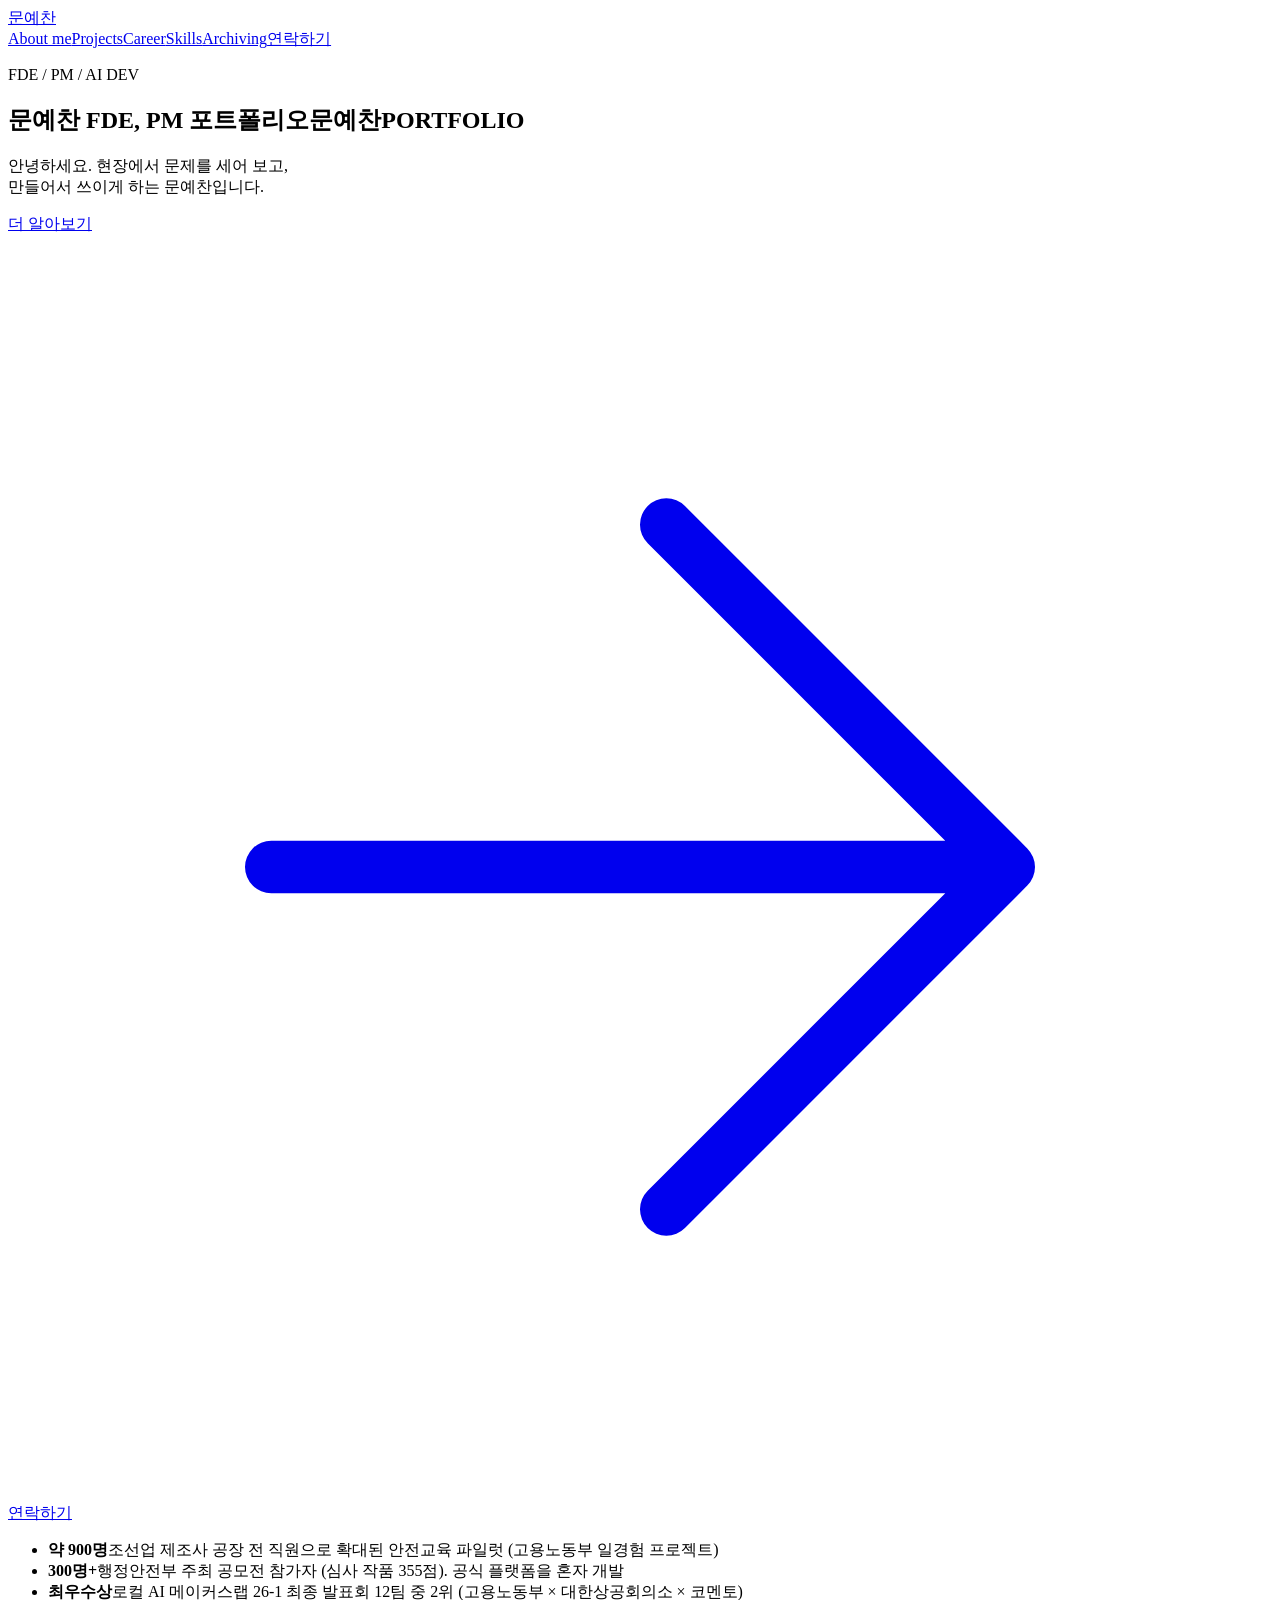
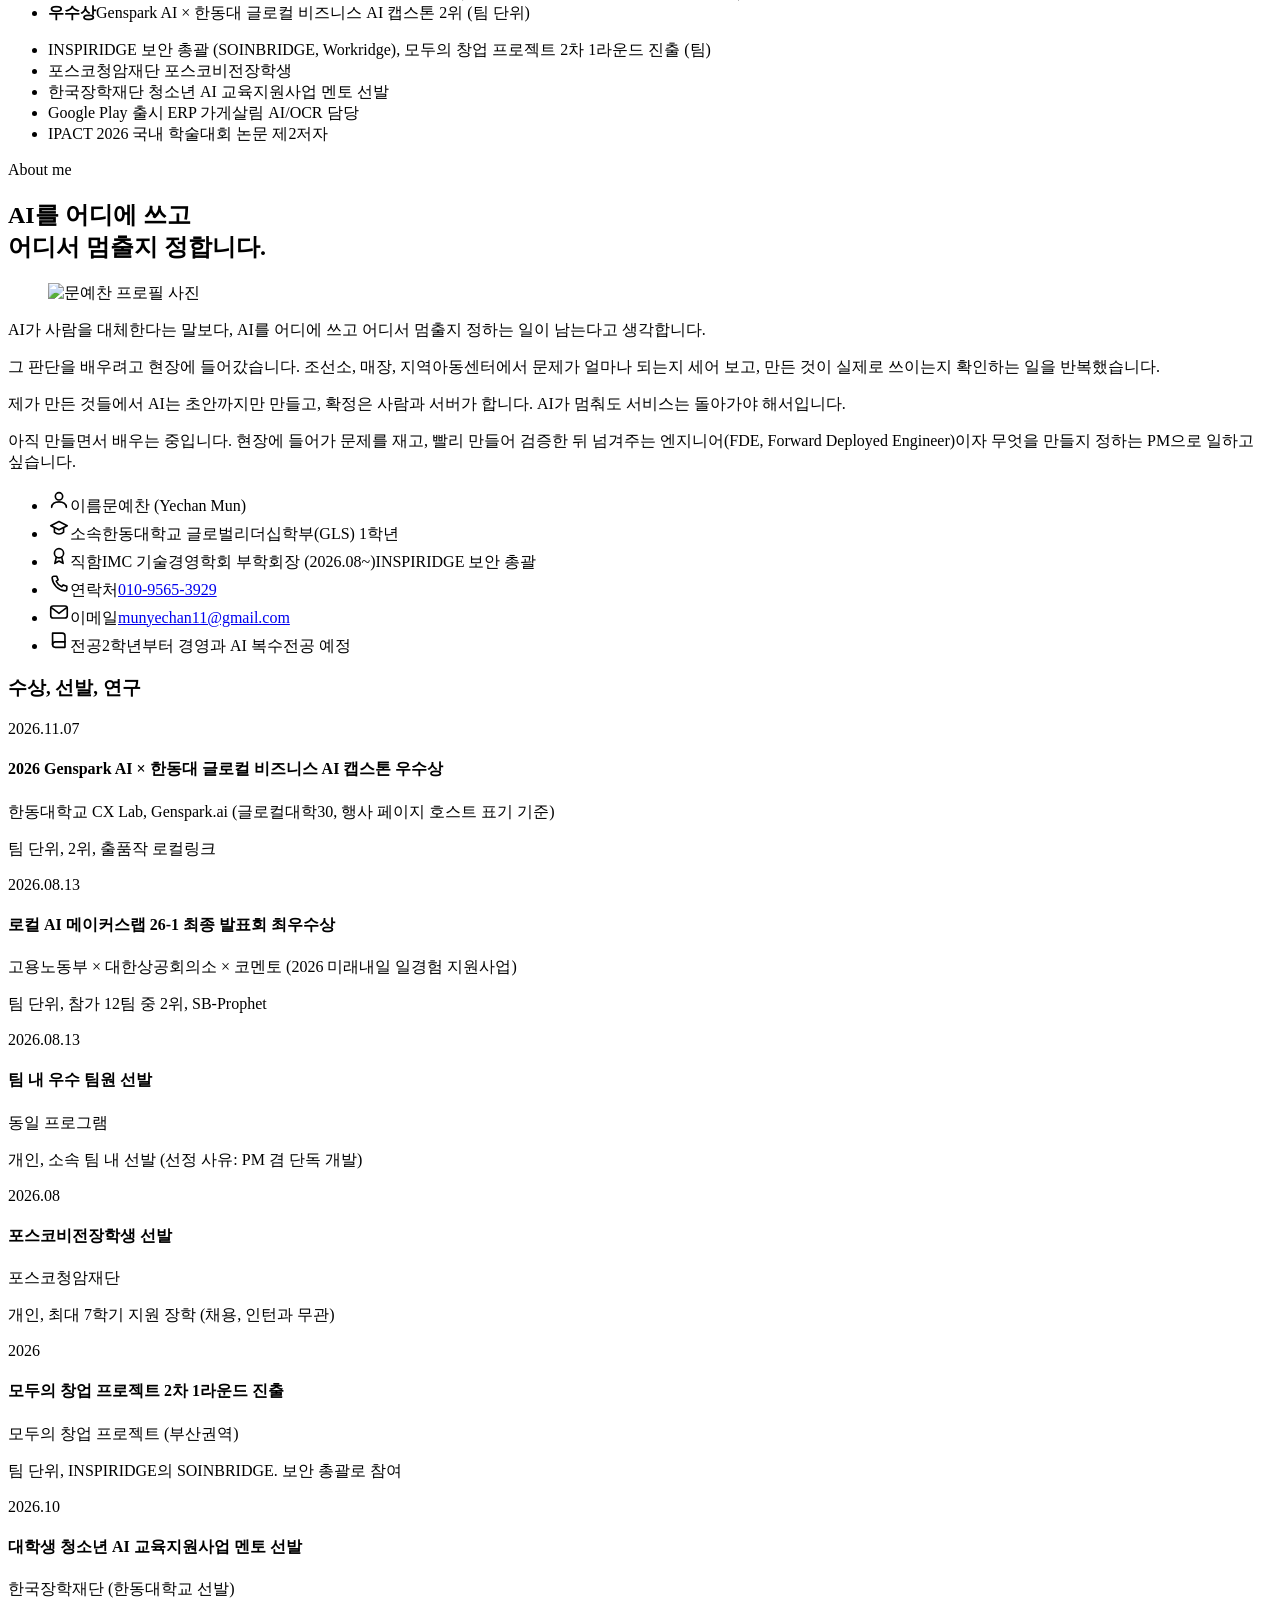
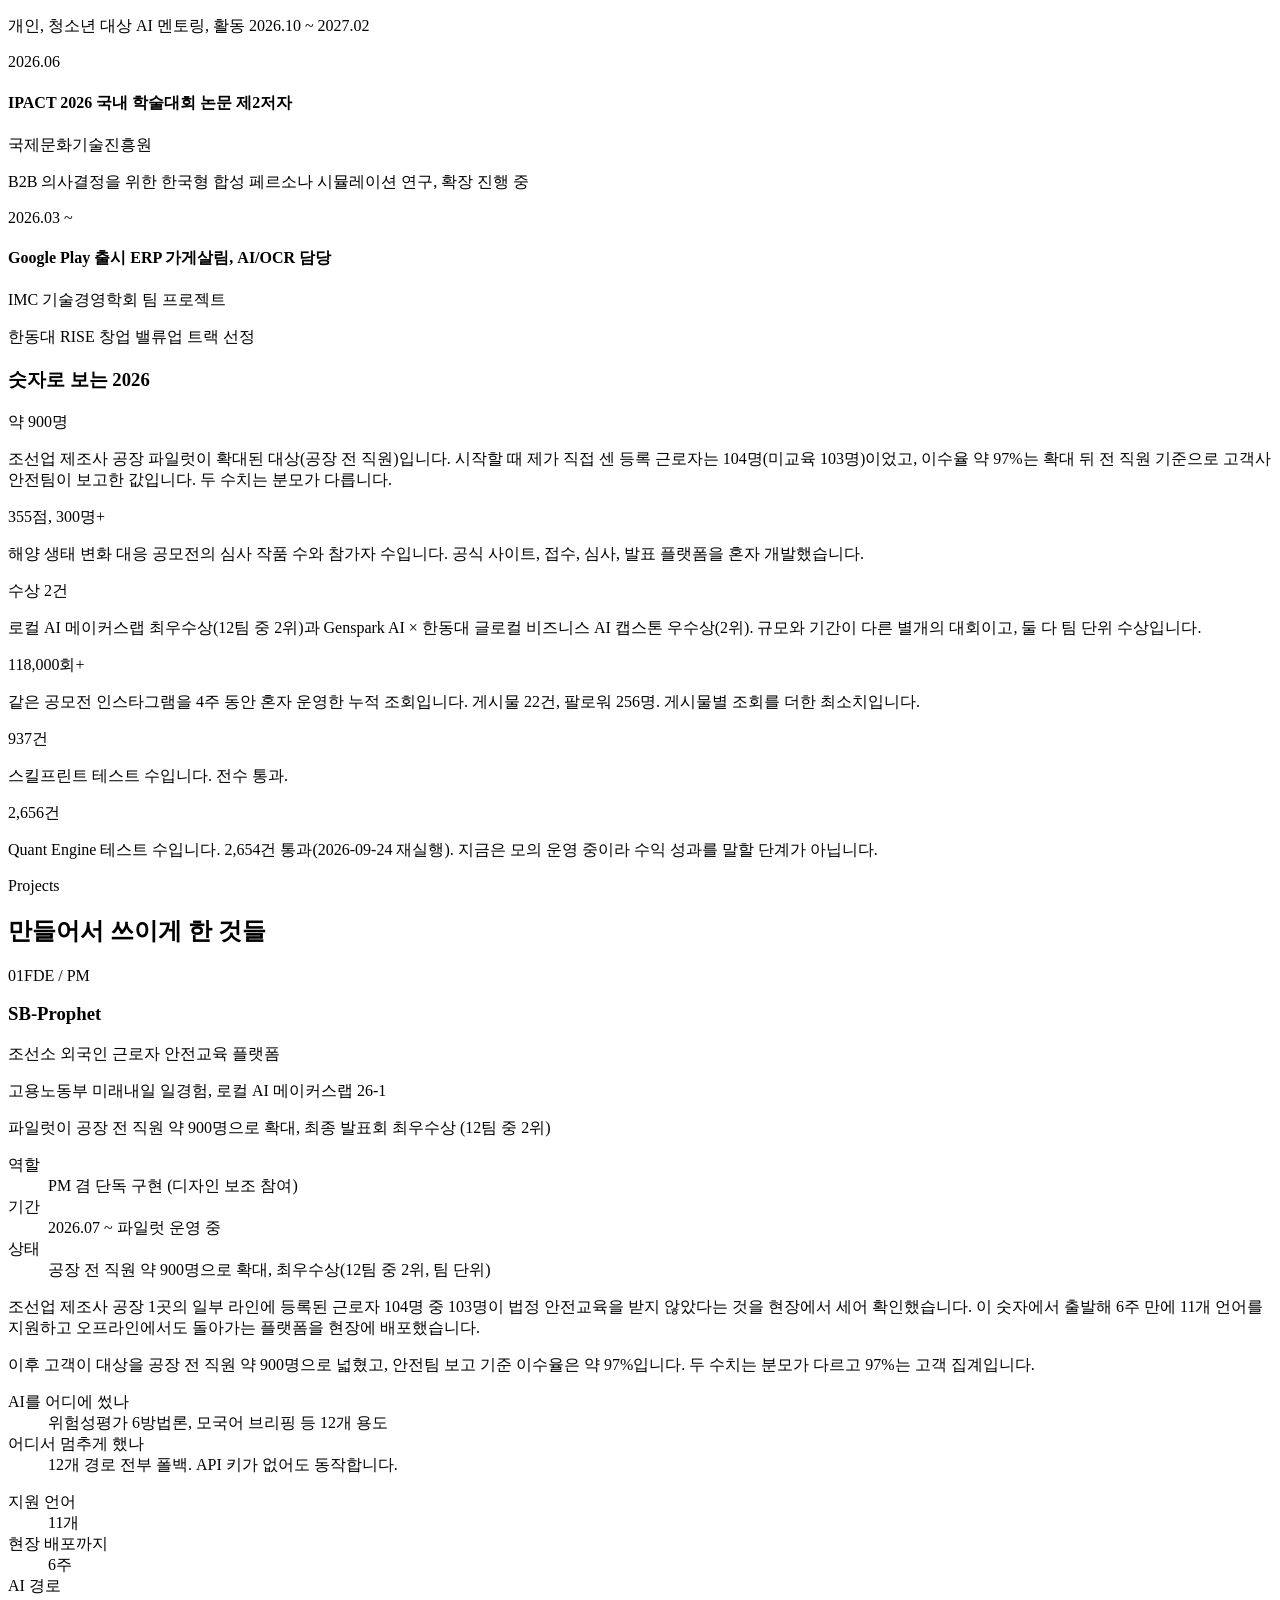
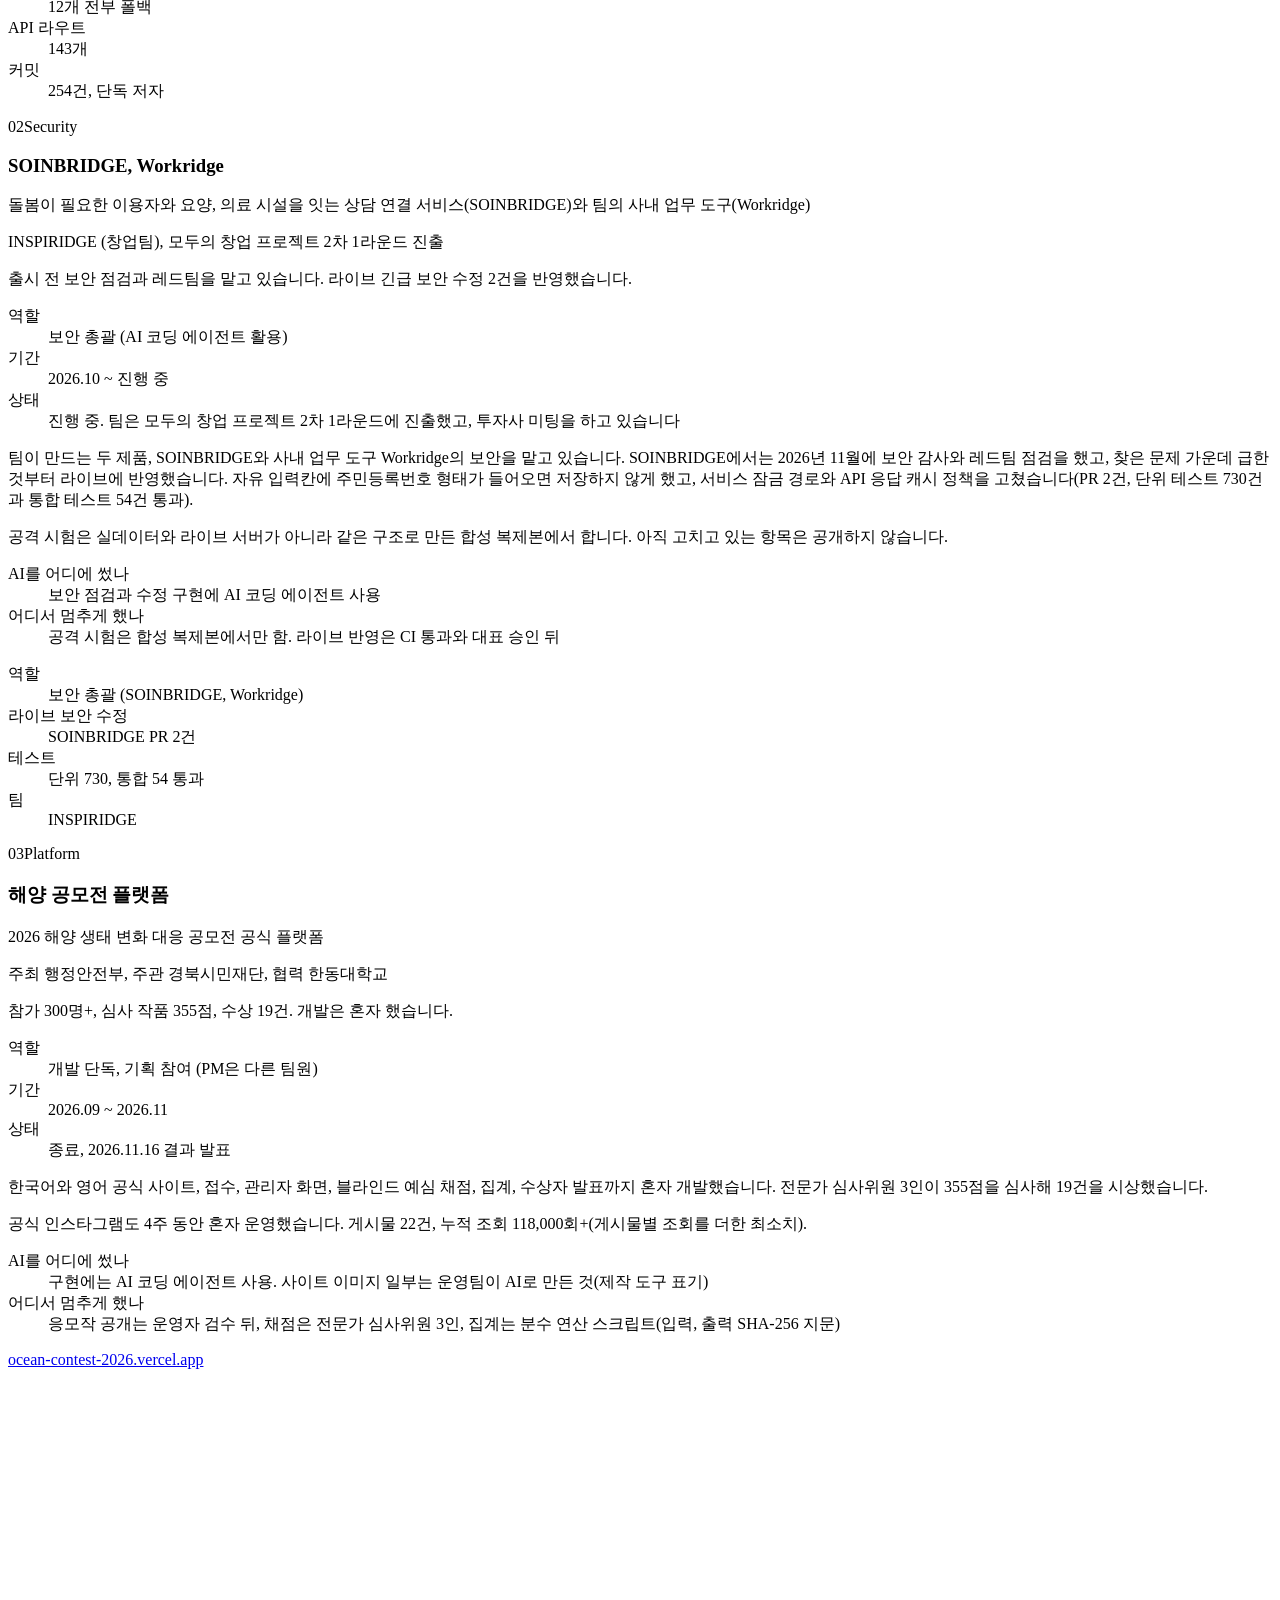
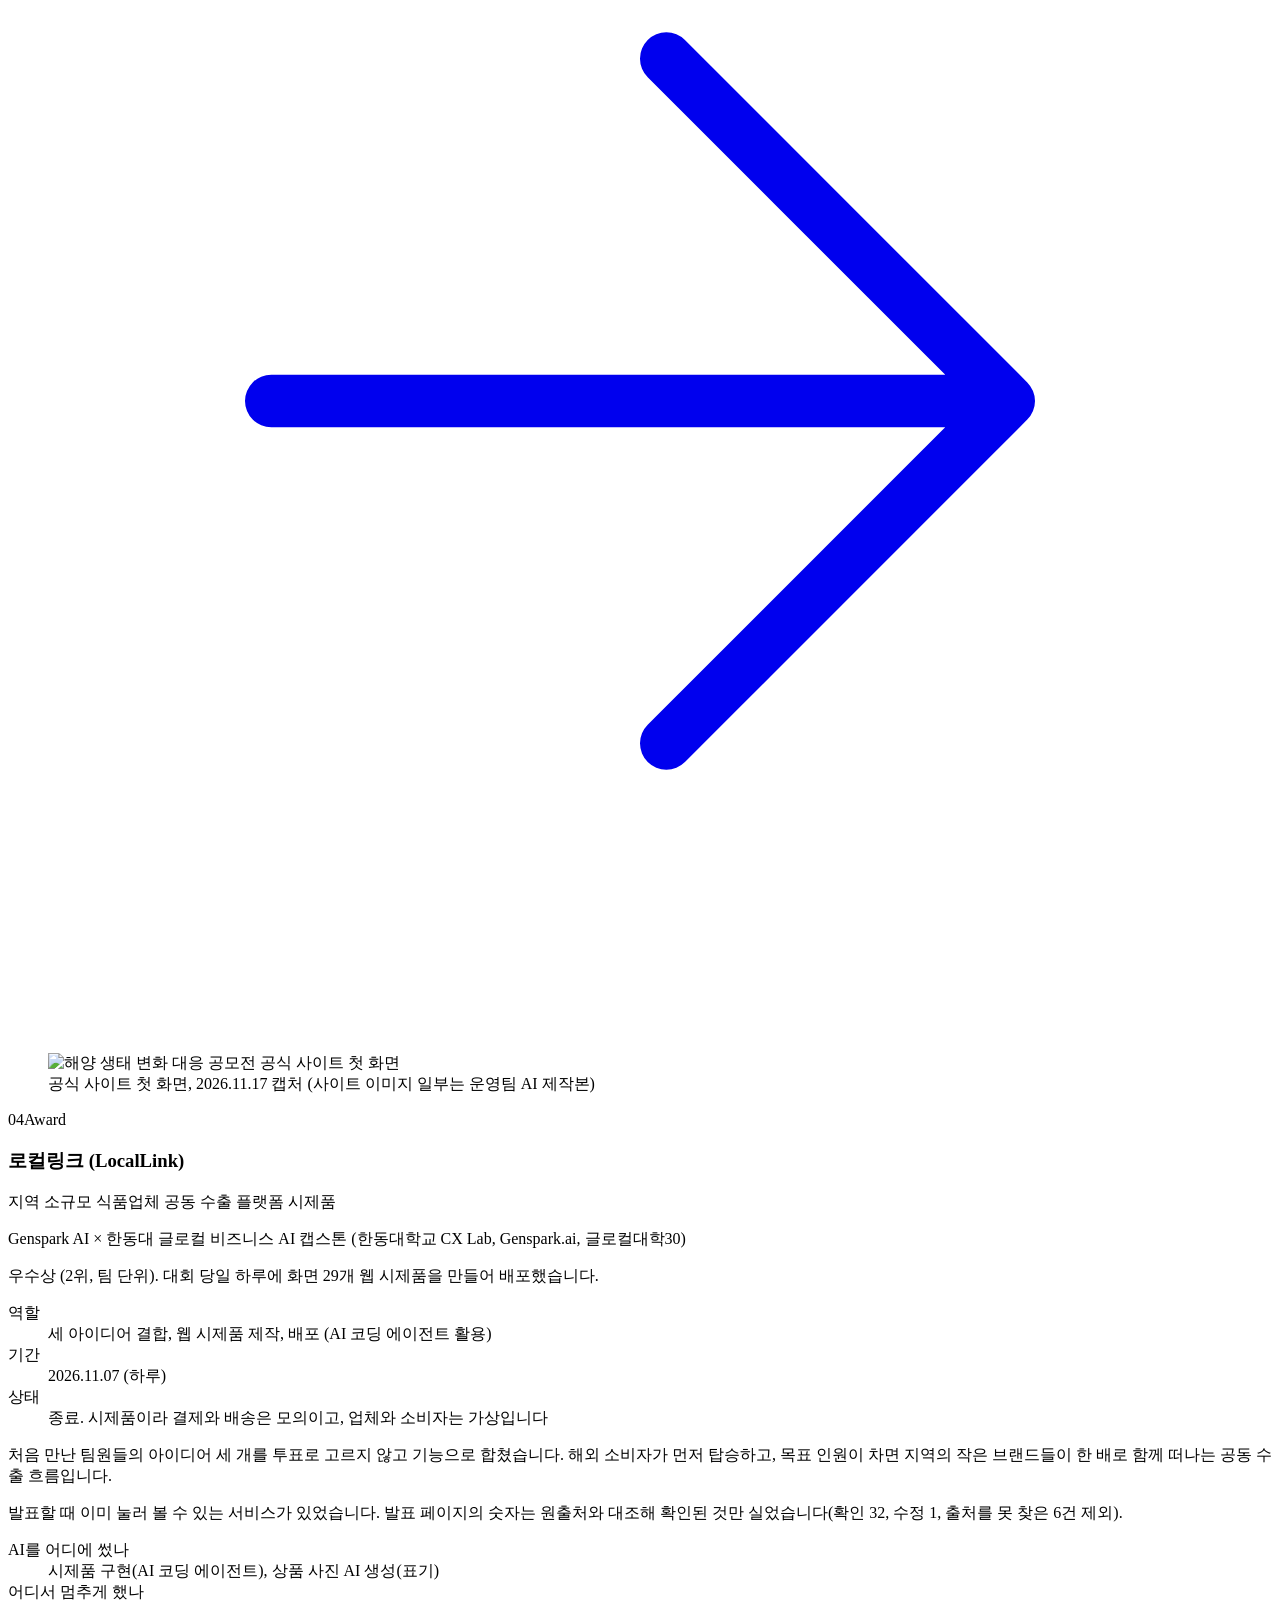
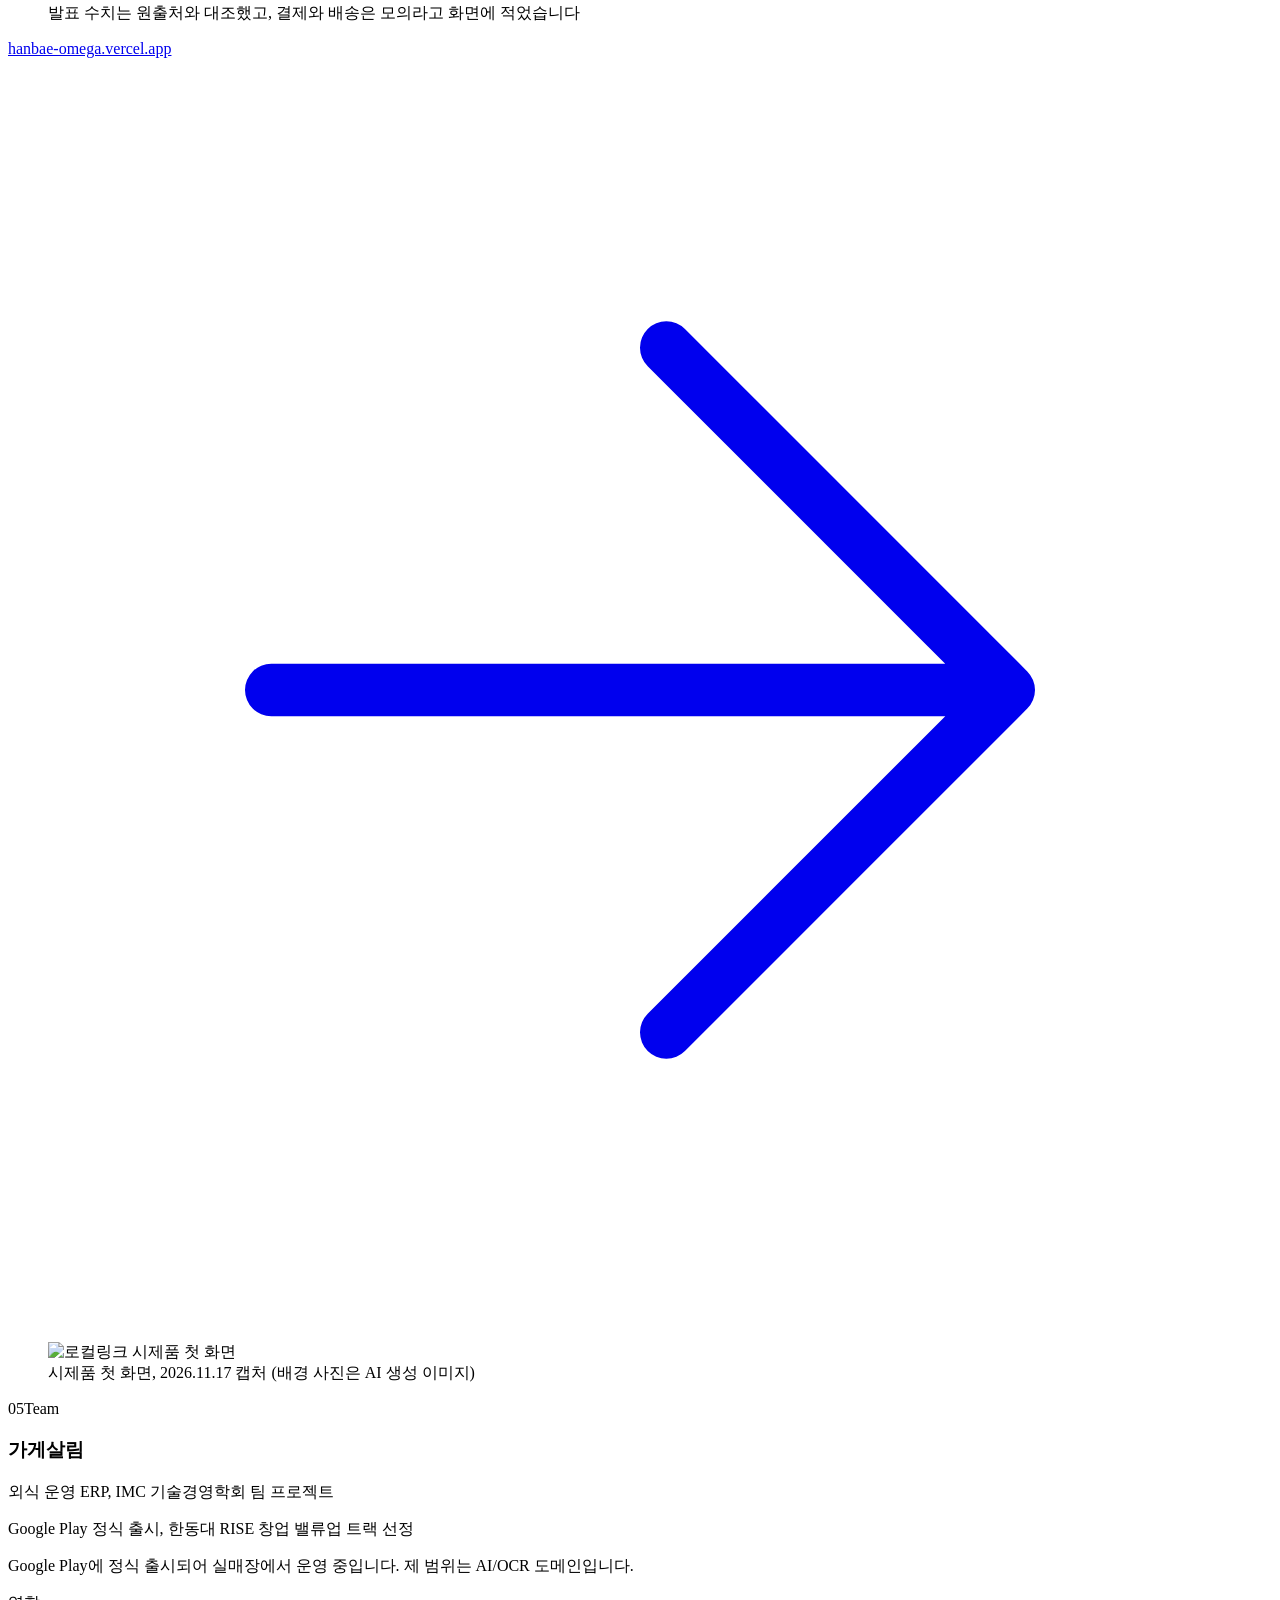
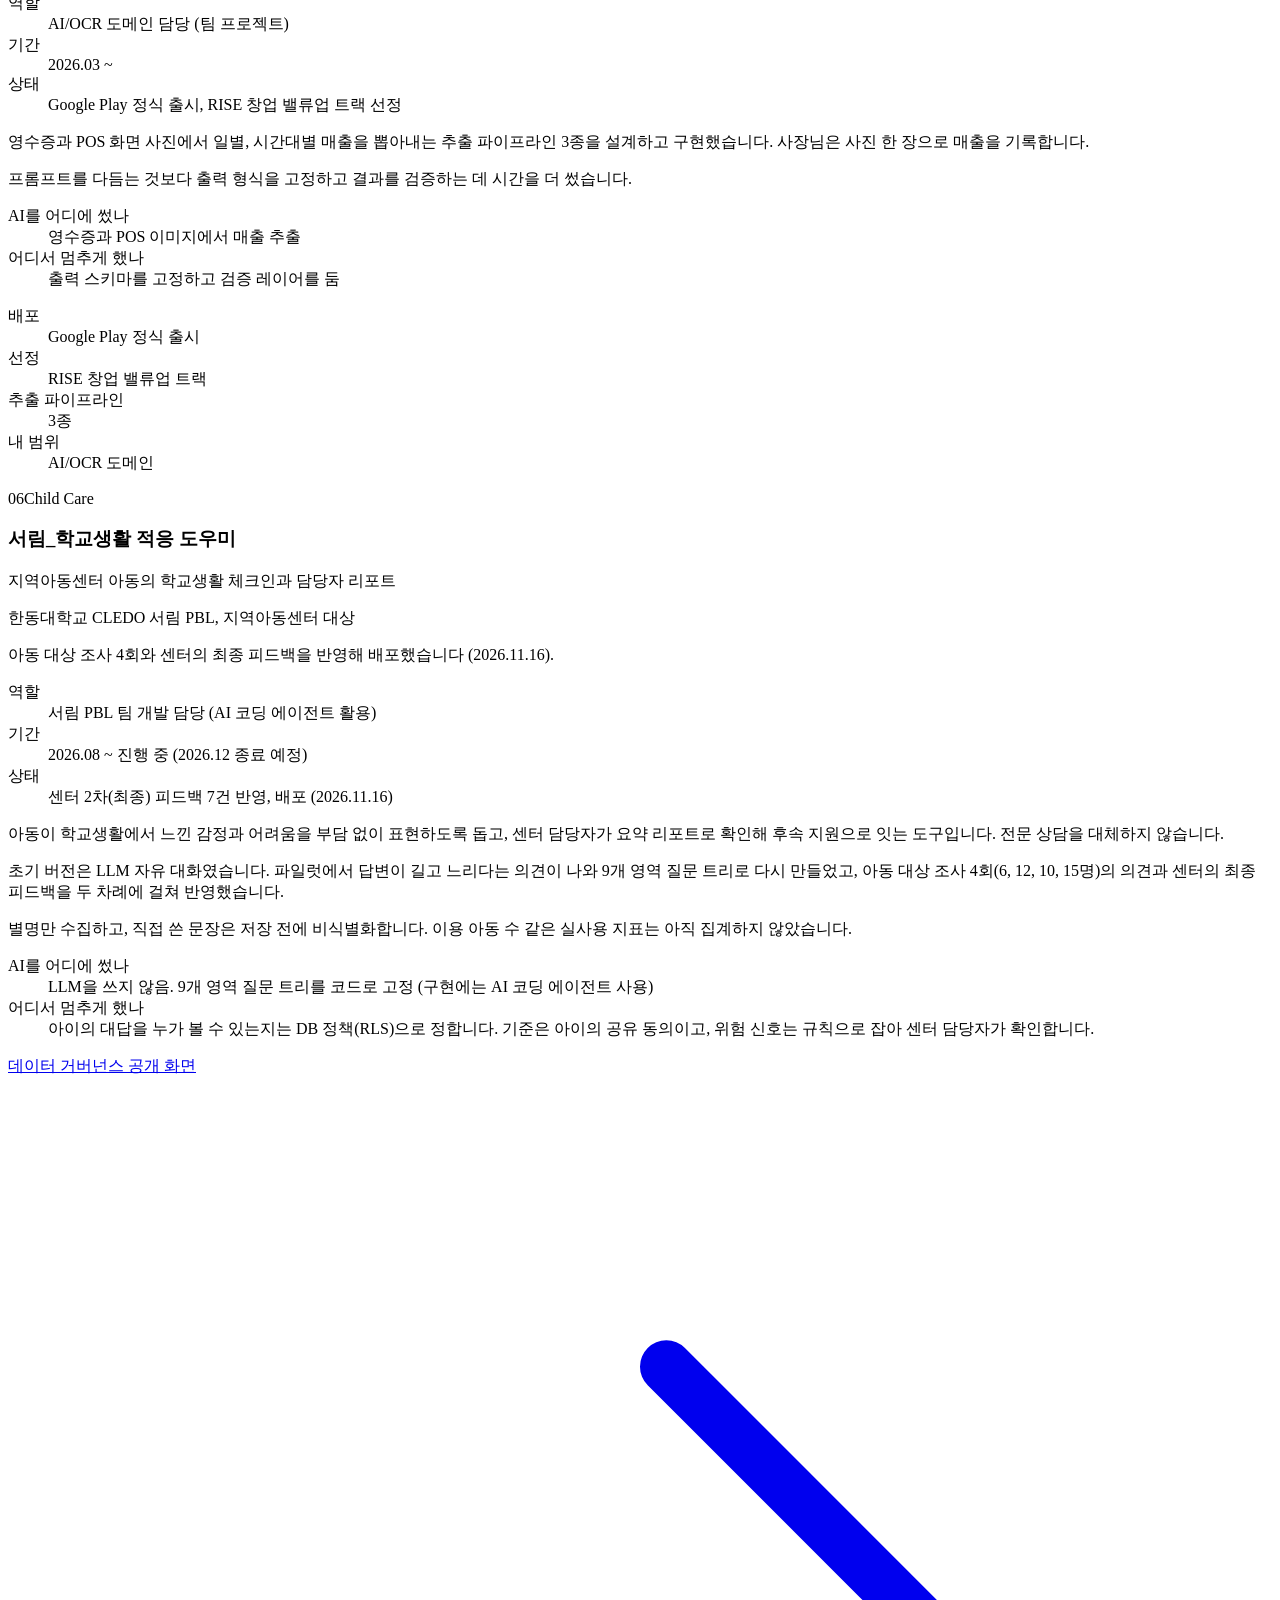
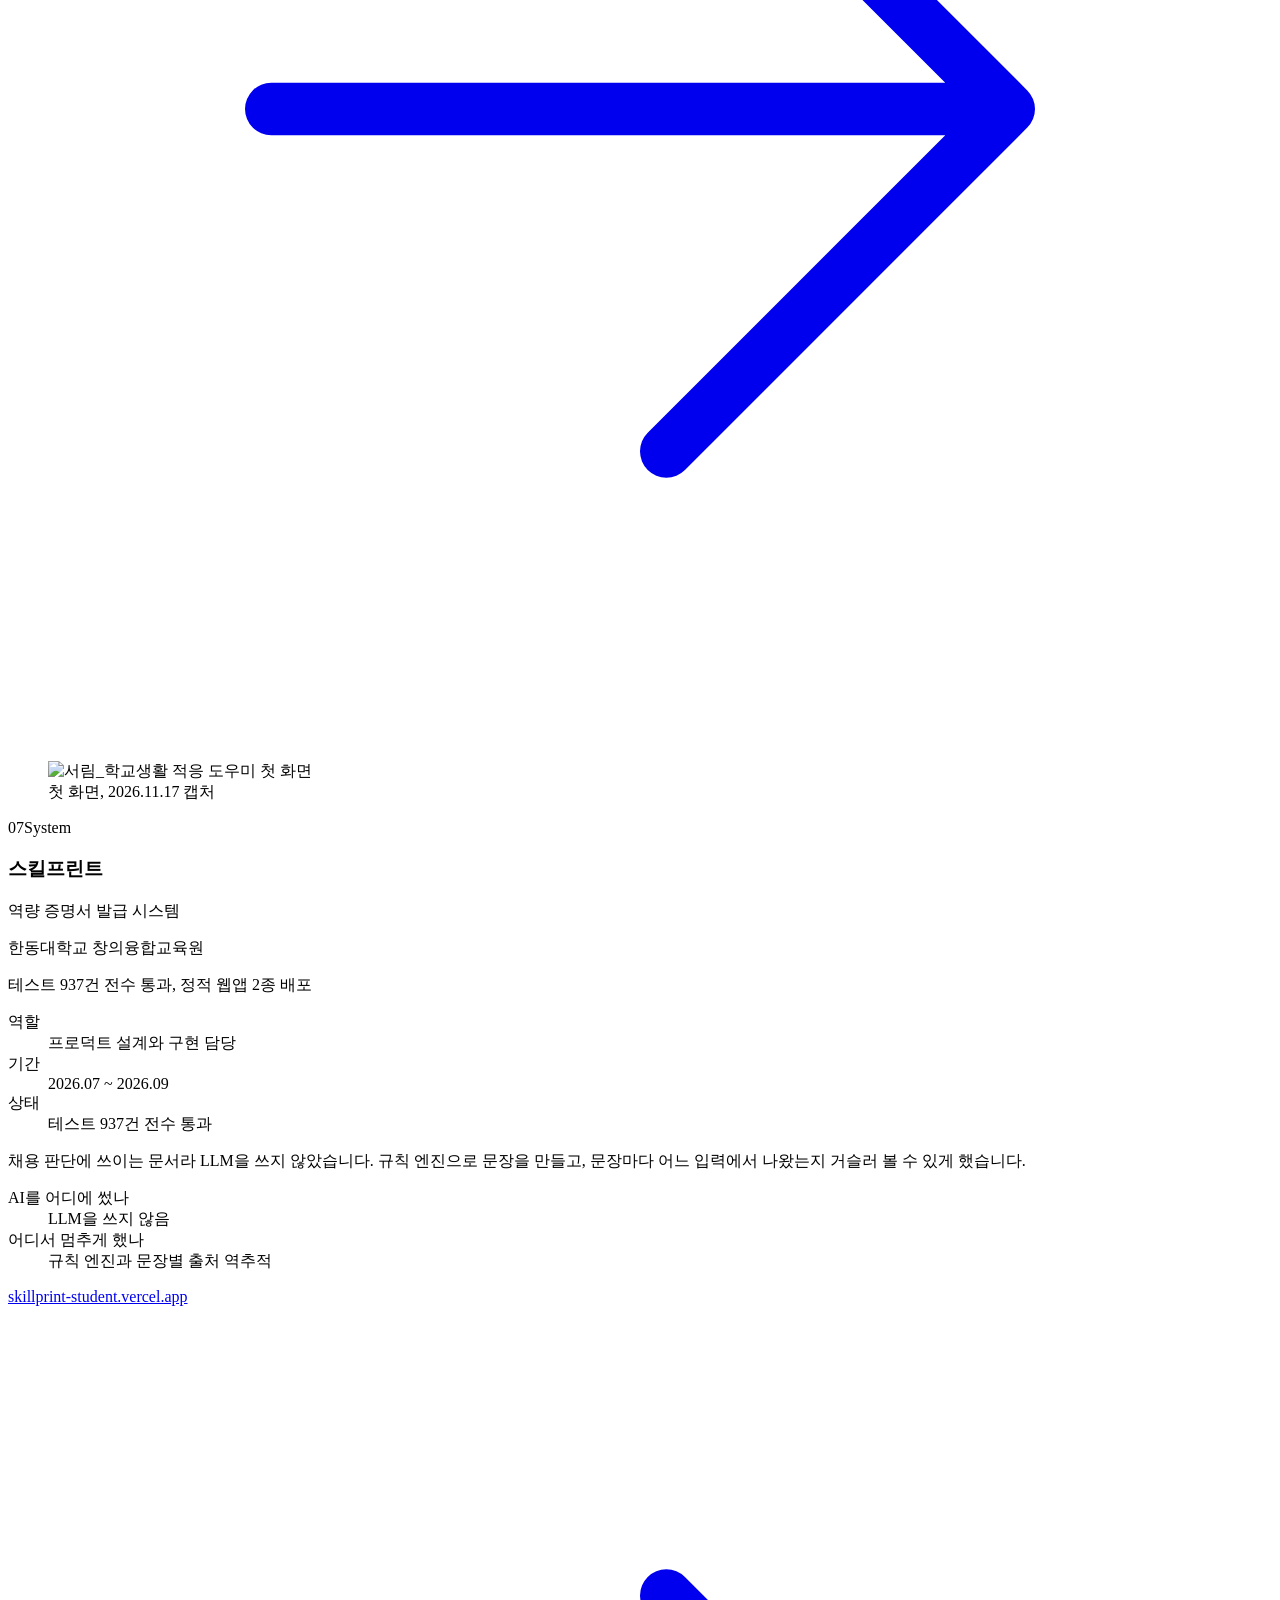
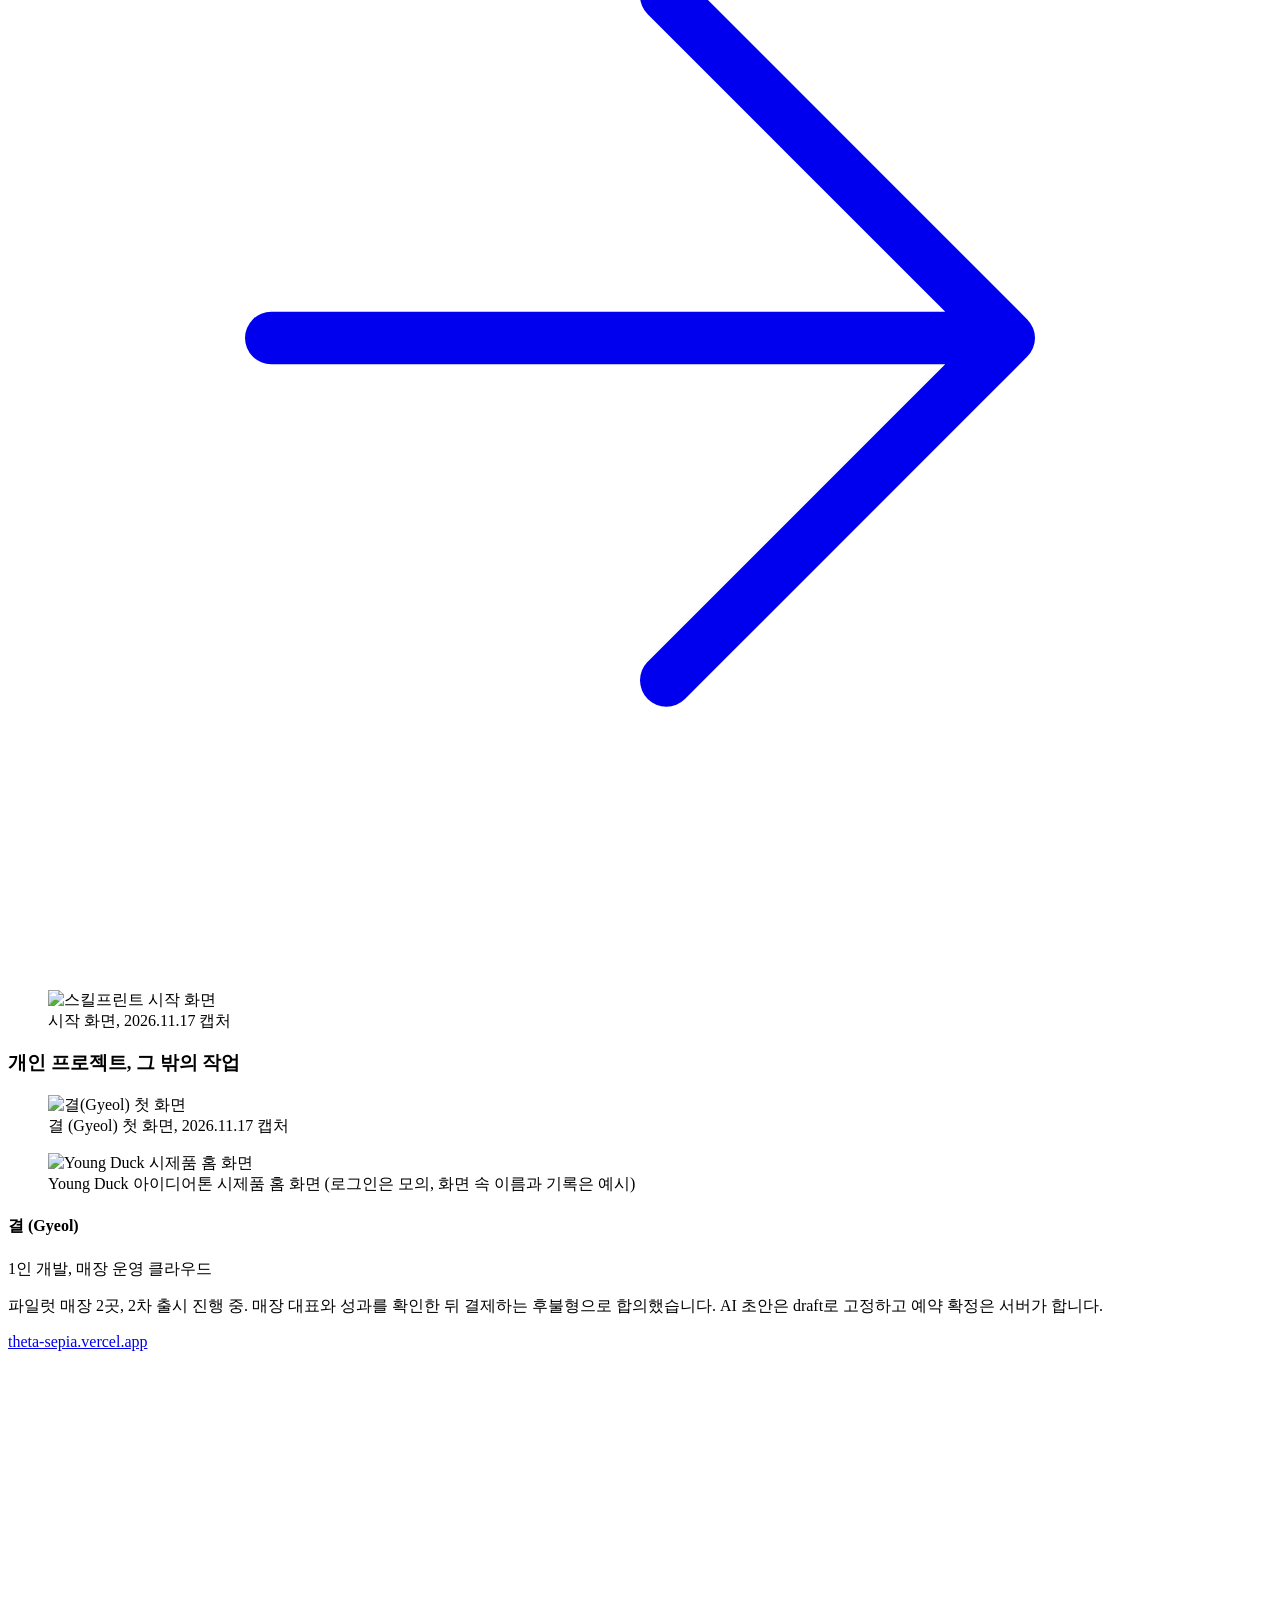
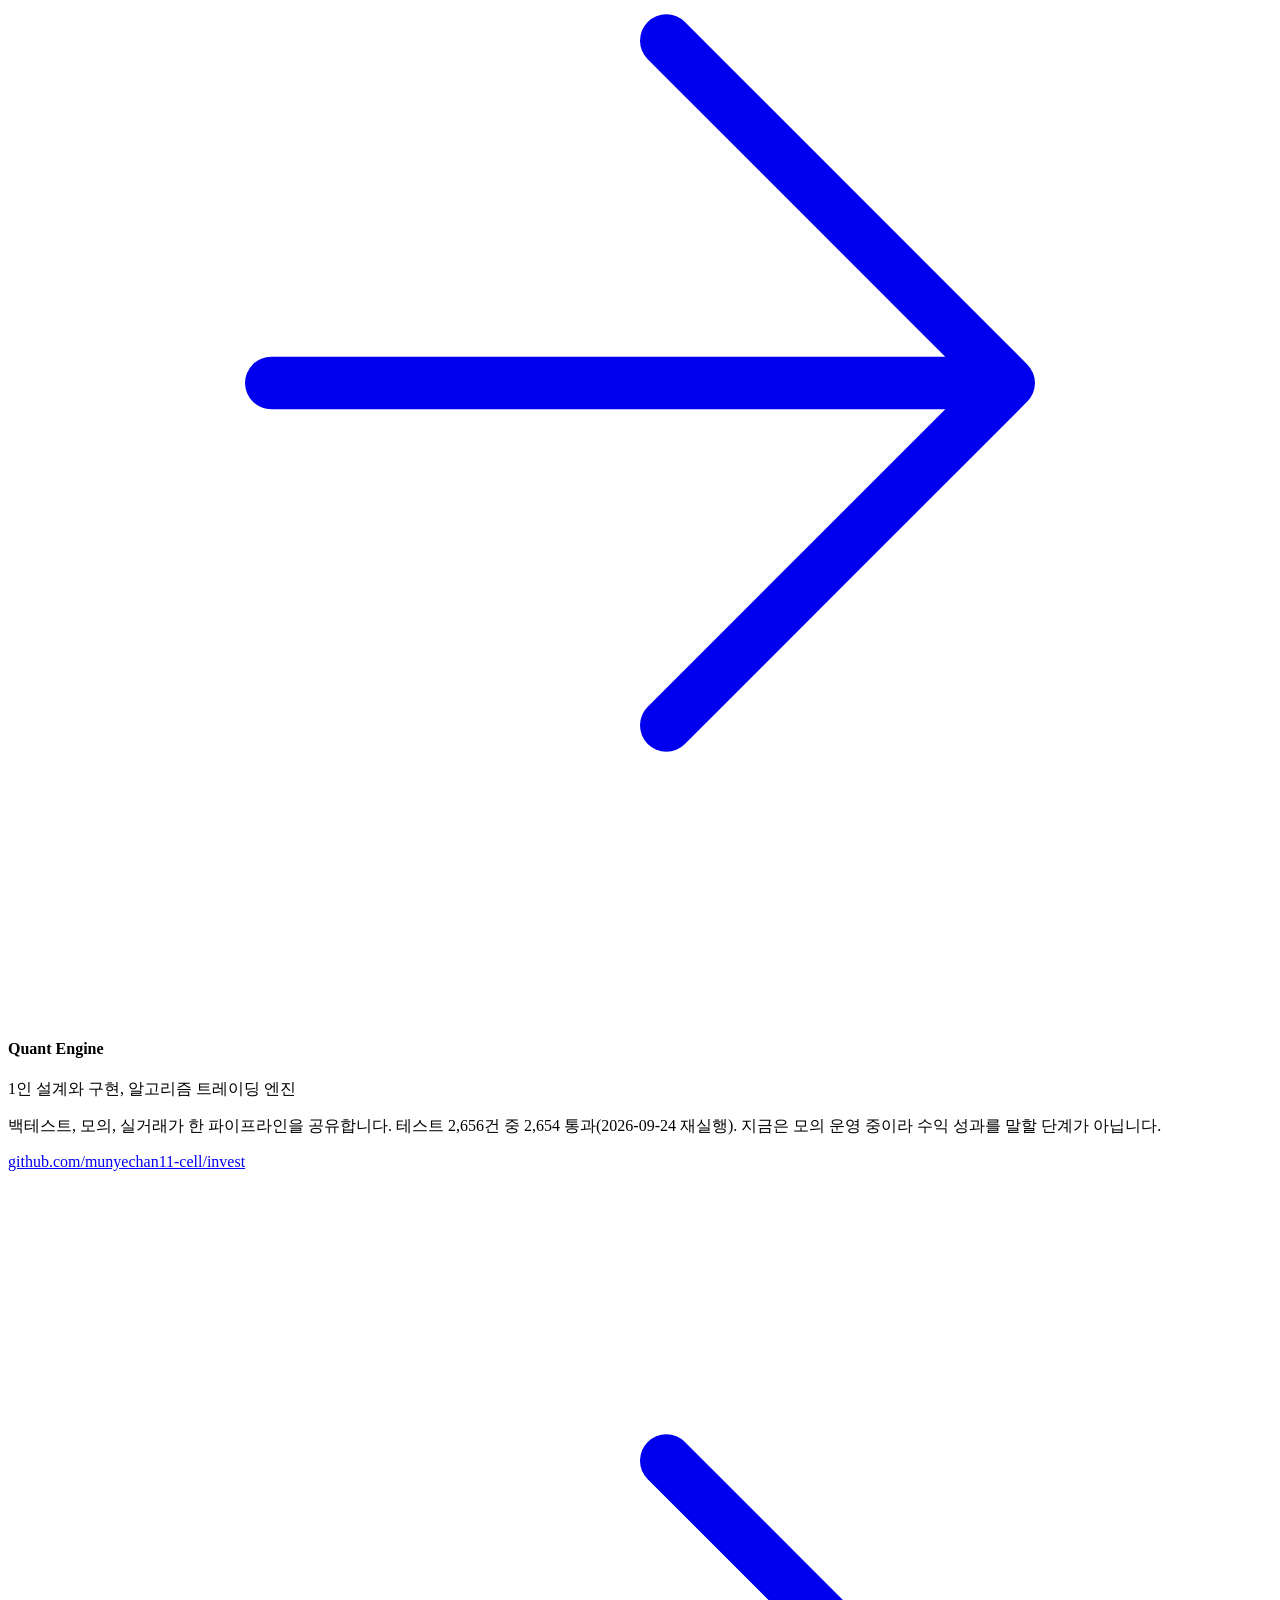
==== public/index.html @ 37500f7c "Write the product name as SOINBRIDGE Co-Authored-By: Claude Fable 5.2 <noreply@anthropic.com> Claude" ====
<!DOCTYPE html><html lang="ko"><head><meta charSet="utf-8"/><meta name="viewport" content="width=device-width, initial-scale=1"/><meta name="google-site-verification" content="-kIOkEBai_lP7wn69TlV2QG2POV3KyDw8yz4k_CGAis"/><link rel="stylesheet" href="/fonts/pretendard/pretendard.css" data-precedence="default"/><link rel="stylesheet" href="/assets/styles-DarHG2H0.css" data-precedence="default"/><title>문예찬 (Yechan Mun) | FDE, PM, 한동대학교</title><meta name="description" content="문예찬의 포트폴리오. 현장에서 문제를 세어 보고, 만들어서 쓰이게 하는 FDE, PM 지망생입니다. 조선업 제조사 공장 안전교육 플랫폼 파일럿 운영, 해양 생태 변화 대응 공모전 공식 플랫폼 단독 개발, INSPIRIDGE 보안 총괄."/><meta name="author" content="문예찬 (Yechan Mun)"/><meta name="robots" content="index, follow"/><meta name="theme-color" content="#ffffff"/><meta property="og:title" content="문예찬 (Yechan Mun) | FDE, PM, 한동대학교"/><meta property="og:description" content="문예찬의 포트폴리오. 현장에서 문제를 세어 보고, 만들어서 쓰이게 하는 FDE, PM 지망생입니다. 조선업 제조사 공장 안전교육 플랫폼 파일럿 운영, 해양 생태 변화 대응 공모전 공식 플랫폼 단독 개발, INSPIRIDGE 보안 총괄."/><meta property="og:type" content="profile"/><meta property="og:url" content="https://munyechan.vercel.app/"/><meta property="og:locale" content="ko_KR"/><meta property="og:site_name" content="문예찬"/><meta name="twitter:card" content="summary_large_image"/><meta property="og:image" content="https://munyechan.vercel.app/og.png"/><meta name="twitter:image" content="https://munyechan.vercel.app/og.png"/><link rel="canonical" href="https://munyechan.vercel.app/"/><link rel="icon" href="/favicon.svg" type="image/svg+xml"/><script>document.documentElement.classList.add('js');setTimeout(function(){if(!window.__rv){document.documentElement.classList.add('rv-all')}},5000);</script></head><body><!--$--><script type="application/ld+json">{"@context":"https://schema.org","@type":"ProfilePage","dateModified":"2026-11-17","mainEntity":{"@type":"Person","name":"문예찬","alternateName":["Yechan Mun","Mun Yechan"],"description":"한동대학교 글로벌리더십학부 1학년. 현장에 들어가 문제를 실측하고, 빠르게 만들어 검증하고 이관하는 FDE, PM 지망생.","url":"https://munyechan.vercel.app/","image":"https://munyechan.vercel.app/profile.jpg","affiliation":{"@type":"CollegeOrUniversity","name":"한동대학교","alternateName":"Handong Global University"},"knowsAbout":["Forward Deployed Engineering","Product Management","LLM Applications"],"sameAs":["https://www.linkedin.com/in/munyechan11","https://github.com/munyechan11-cell","https://artistic-barber-402.notion.site/PM-3ae2321cbf878145bd04ca842679e8dc"]}}</script><header class="nav"><div class="wrap nav-in"><a href="#top" class="nav-logo">문예찬</a><nav class="nav-menu" aria-label="구역 바로가기"><a href="#about">About me</a><a href="#projects">Projects</a><a href="#career">Career</a><a href="#skills">Skills</a><a href="#archiving">Archiving</a><a href="#contact" class="nav-cta">연락하기</a></nav></div></header><main><section id="top" class="hero"><div class="wrap hero-in"><p class="hero-kicker ent" style="--d:0ms">FDE / PM / AI DEV</p><h1 class="hero-title ent" style="--d:90ms"><span class="sr">문예찬 FDE, PM 포트폴리오</span><span class="hero-tilt" aria-hidden="true"><span class="hero-name">문예찬</span><span class="hero-word">PORTFOLIO</span></span></h1><div class="hero-foot"><p class="hero-sub ent" style="--d:200ms">안녕하세요. 현장에서 문제를 세어 보고,<br/>만들어서 쓰이게 하는 문예찬입니다.</p><div class="hero-cta ent" style="--d:280ms"><a class="btn btn-white" href="#about">더 알아보기 <svg class="arw" viewBox="0 0 24 24" fill="none" stroke="currentColor" stroke-linecap="round" stroke-linejoin="round" aria-hidden="true" focusable="false"><path d="M5 12h14M12.5 5.5 19 12l-6.5 6.5"></path></svg></a><a class="btn btn-line" href="#contact">연락하기</a></div></div><ul class="hero-stats"><li class="stat ent" style="--d:380ms"><b>약 900명</b><span>조선업 제조사 공장 전 직원으로 확대된 안전교육 파일럿 (고용노동부 일경험 프로젝트)</span></li><li class="stat ent" style="--d:460ms"><b>300명+</b><span>행정안전부 주최 공모전 참가자 (심사 작품 355점). 공식 플랫폼을 혼자 개발</span></li><li class="stat ent" style="--d:540ms"><b>최우수상</b><span>로컬 AI 메이커스랩 26-1 최종 발표회 12팀 중 2위 (고용노동부 × 대한상공회의소 × 코멘토)</span></li><li class="stat ent" style="--d:620ms"><b>우수상</b><span>Genspark AI × 한동대 글로컬 비즈니스 AI 캡스톤 2위 (팀 단위)</span></li></ul><ul class="hero-chips"><li class="ent" style="--d:700ms">INSPIRIDGE 보안 총괄 (SOINBRIDGE, Workridge), 모두의 창업 프로젝트 2차 1라운드 진출 (팀)</li><li class="ent" style="--d:770ms">포스코청암재단 포스코비전장학생</li><li class="ent" style="--d:840ms">한국장학재단 청소년 AI 교육지원사업 멘토 선발</li><li class="ent" style="--d:910ms">Google Play 출시 ERP 가게살림 AI/OCR 담당</li><li class="ent" style="--d:980ms">IPACT 2026 국내 학술대회 논문 제2저자</li></ul></div></section><section id="about" class="sec" aria-label="About me"><div class="wrap"><div class="sec-head"><p class="sec-label rv">About me</p><h2 class="sec-title rv" style="--d:60ms">AI를 어디에 쓰고<br/>어디서 멈출지 정합니다.</h2></div><div class="about-grid"><figure class="about-photo rv"><img src="/profile.jpg" width="680" height="850" alt="문예찬 프로필 사진" loading="lazy" decoding="async"/></figure><div class="about-text"><p class="lead rv">AI가 사람을 대체한다는 말보다, AI를 어디에 쓰고 어디서 멈출지 정하는 일이 남는다고 생각합니다.</p><p class="rv" style="--d:60ms">그 판단을 배우려고 현장에 들어갔습니다. 조선소, 매장, 지역아동센터에서 문제가 얼마나 되는지 세어 보고, 만든 것이 실제로 쓰이는지 확인하는 일을 반복했습니다.</p><p class="rv" style="--d:110ms">제가 만든 것들에서 AI는 초안까지만 만들고, 확정은 사람과 서버가 합니다. AI가 멈춰도 서비스는 돌아가야 해서입니다.</p><p class="rv" style="--d:160ms">아직 만들면서 배우는 중입니다. 현장에 들어가 문제를 재고, 빨리 만들어 검증한 뒤 넘겨주는 엔지니어(FDE, Forward Deployed Engineer)이자 무엇을 만들지 정하는 PM으로 일하고 싶습니다.</p></div></div><ul class="info"><li class="info-card rv" style="--d:0ms"><span class="info-ic"><svg viewBox="0 0 24 24" width="22" height="22" fill="none" stroke="currentColor" stroke-width="1.8" stroke-linecap="round" stroke-linejoin="round" aria-hidden="true"><circle cx="12" cy="8" r="4"></circle><path d="M4 20c0-3.9 3.6-6 8-6s8 2.1 8 6"></path></svg></span><span class="info-k">이름</span><span class="info-v">문예찬 (Yechan Mun)</span></li><li class="info-card rv" style="--d:60ms"><span class="info-ic"><svg viewBox="0 0 24 24" width="22" height="22" fill="none" stroke="currentColor" stroke-width="1.8" stroke-linecap="round" stroke-linejoin="round" aria-hidden="true"><path d="M3 9.5 12 5l9 4.5-9 4.5-9-4.5Z"></path><path d="M7 12v4.5c1.4 1.3 3.1 2 5 2s3.6-.7 5-2V12"></path></svg></span><span class="info-k">소속</span><span class="info-v">한동대학교 글로벌리더십학부(GLS) 1학년</span></li><li class="info-card multi rv" style="--d:120ms"><span class="info-ic"><svg viewBox="0 0 24 24" width="22" height="22" fill="none" stroke="currentColor" stroke-width="1.8" stroke-linecap="round" stroke-linejoin="round" aria-hidden="true"><circle cx="12" cy="9" r="5"></circle><path d="m9 13.5-1.5 6.5L12 17.5l4.5 2.5L15 13.5"></path></svg></span><span class="info-k">직함</span><span class="info-v info-list"><span>IMC 기술경영학회 부학회장 (2026.08~)</span><span>INSPIRIDGE 보안 총괄</span></span></li><li class="info-card rv" style="--d:180ms"><span class="info-ic"><svg viewBox="0 0 24 24" width="22" height="22" fill="none" stroke="currentColor" stroke-width="1.8" stroke-linecap="round" stroke-linejoin="round" aria-hidden="true"><path d="M6.5 3.5h3l1.5 4-2 1.5a11 11 0 0 0 6 6l1.5-2 4 1.5v3a2 2 0 0 1-2 2A15.5 15.5 0 0 1 4.5 5.5a2 2 0 0 1 2-2Z"></path></svg></span><span class="info-k">연락처</span><a class="info-v" href="tel:+821095653929">010-9565-3929</a></li><li class="info-card rv" style="--d:240ms"><span class="info-ic"><svg viewBox="0 0 24 24" width="22" height="22" fill="none" stroke="currentColor" stroke-width="1.8" stroke-linecap="round" stroke-linejoin="round" aria-hidden="true"><rect x="3" y="5.5" width="18" height="13" rx="2.5"></rect><path d="m4 7.5 8 6 8-6"></path></svg></span><span class="info-k">이메일</span><a class="info-v" href="mailto:munyechan11@gmail.com">munyechan11@gmail.com</a></li><li class="info-card rv" style="--d:300ms"><span class="info-ic"><svg viewBox="0 0 24 24" width="22" height="22" fill="none" stroke="currentColor" stroke-width="1.8" stroke-linecap="round" stroke-linejoin="round" aria-hidden="true"><path d="M5 4.5h10.5a3 3 0 0 1 3 3V20H8a3 3 0 0 1-3-3V4.5Z"></path><path d="M5 17a3 3 0 0 1 3-3h10.5"></path></svg></span><span class="info-k">전공</span><span class="info-v">2학년부터 경영과 AI 복수전공 예정</span></li></ul><h3 class="sub-h rv">수상, 선발, 연구</h3><div class="grid g2"><div class="card rv" style="--d:0ms"><p class="card-date">2026.11.07</p><h4>2026 Genspark AI × 한동대 글로컬 비즈니스 AI 캡스톤 우수상</h4><p class="card-role">한동대학교 CX Lab, Genspark.ai (글로컬대학30, 행사 페이지 호스트 표기 기준)</p><p>팀 단위, 2위, 출품작 로컬링크</p></div><div class="card rv" style="--d:80ms"><p class="card-date">2026.08.13</p><h4>로컬 AI 메이커스랩 26-1 최종 발표회 최우수상</h4><p class="card-role">고용노동부 × 대한상공회의소 × 코멘토 (2026 미래내일 일경험 지원사업)</p><p>팀 단위, 참가 12팀 중 2위, SB-Prophet</p></div><div class="card rv" style="--d:0ms"><p class="card-date">2026.08.13</p><h4>팀 내 우수 팀원 선발</h4><p class="card-role">동일 프로그램</p><p>개인, 소속 팀 내 선발 (선정 사유: PM 겸 단독 개발)</p></div><div class="card rv" style="--d:80ms"><p class="card-date">2026.08</p><h4>포스코비전장학생 선발</h4><p class="card-role">포스코청암재단</p><p>개인, 최대 7학기 지원 장학 (채용, 인턴과 무관)</p></div><div class="card rv" style="--d:0ms"><p class="card-date">2026</p><h4>모두의 창업 프로젝트 2차 1라운드 진출</h4><p class="card-role">모두의 창업 프로젝트 (부산권역)</p><p>팀 단위, INSPIRIDGE의 SOINBRIDGE. 보안 총괄로 참여</p></div><div class="card rv" style="--d:80ms"><p class="card-date">2026.10</p><h4>대학생 청소년 AI 교육지원사업 멘토 선발</h4><p class="card-role">한국장학재단 (한동대학교 선발)</p><p>개인, 청소년 대상 AI 멘토링, 활동 2026.10 ~ 2027.02</p></div><div class="card rv" style="--d:0ms"><p class="card-date">2026.06</p><h4>IPACT 2026 국내 학술대회 논문 제2저자</h4><p class="card-role">국제문화기술진흥원</p><p>B2B 의사결정을 위한 한국형 합성 페르소나 시뮬레이션 연구, 확장 진행 중</p></div><div class="card rv" style="--d:80ms"><p class="card-date">2026.03 ~</p><h4>Google Play 출시 ERP 가게살림, AI/OCR 담당</h4><p class="card-role">IMC 기술경영학회 팀 프로젝트</p><p>한동대 RISE 창업 밸류업 트랙 선정</p></div></div><h3 class="sub-h rv">숫자로 보는 2026</h3><div class="grid g3"><div class="card rv" style="--d:0ms"><p class="card-num">약 900명</p><p>조선업 제조사 공장 파일럿이 확대된 대상(공장 전 직원)입니다. 시작할 때 제가 직접 센 등록 근로자는 104명(미교육 103명)이었고, 이수율 약 97%는 확대 뒤 전 직원 기준으로 고객사 안전팀이 보고한 값입니다. 두 수치는 분모가 다릅니다.</p></div><div class="card rv" style="--d:80ms"><p class="card-num">355점, 300명+</p><p>해양 생태 변화 대응 공모전의 심사 작품 수와 참가자 수입니다. 공식 사이트, 접수, 심사, 발표 플랫폼을 혼자 개발했습니다.</p></div><div class="card rv" style="--d:160ms"><p class="card-num">수상 2건</p><p>로컬 AI 메이커스랩 최우수상(12팀 중 2위)과 Genspark AI × 한동대 글로컬 비즈니스 AI 캡스톤 우수상(2위). 규모와 기간이 다른 별개의 대회이고, 둘 다 팀 단위 수상입니다.</p></div><div class="card rv" style="--d:0ms"><p class="card-num">118,000회+</p><p>같은 공모전 인스타그램을 4주 동안 혼자 운영한 누적 조회입니다. 게시물 22건, 팔로워 256명. 게시물별 조회를 더한 최소치입니다.</p></div><div class="card rv" style="--d:80ms"><p class="card-num">937건</p><p>스킬프린트 테스트 수입니다. 전수 통과.</p></div><div class="card rv" style="--d:160ms"><p class="card-num">2,656건</p><p>Quant Engine 테스트 수입니다. 2,654건 통과(2026-09-24 재실행). 지금은 모의 운영 중이라 수익 성과를 말할 단계가 아닙니다.</p></div></div></div></section><section id="projects" class="sec sec-gray" aria-label="Projects"><div class="wrap"><div class="sec-head"><p class="sec-label rv">Projects</p><h2 class="sec-title rv" style="--d:60ms">만들어서 쓰이게 한 것들</h2></div><div class="pj-list"><article id="sb-prophet" class="pj rv" aria-labelledby="sb-prophet-h"><div class="pj-text"><p class="pj-top"><span class="pj-no">01</span><span class="chip sm">FDE / PM</span></p><h3 id="sb-prophet-h" class="pj-title">SB-Prophet</h3><p class="pj-kind">조선소 외국인 근로자 안전교육 플랫폼</p><p class="pj-org">고용노동부 미래내일 일경험, 로컬 AI 메이커스랩 26-1</p><p class="pj-result">파일럿이 공장 전 직원 약 900명으로 확대, 최종 발표회 최우수상 (12팀 중 2위)</p><dl class="pj-meta"><div><dt>역할</dt><dd>PM 겸 단독 구현 (디자인 보조 참여)</dd></div><div><dt>기간</dt><dd>2026.07 ~ 파일럿 운영 중</dd></div><div><dt>상태</dt><dd>공장 전 직원 약 900명으로 확대, 최우수상(12팀 중 2위, 팀 단위)</dd></div></dl><p class="pj-over">조선업 제조사 공장 1곳의 일부 라인에 등록된 근로자 104명 중 103명이 법정 안전교육을 받지 않았다는 것을 현장에서 세어 확인했습니다. 이 숫자에서 출발해 6주 만에 11개 언어를 지원하고 오프라인에서도 돌아가는 플랫폼을 현장에 배포했습니다.</p><p class="pj-over">이후 고객이 대상을 공장 전 직원 약 900명으로 넓혔고, 안전팀 보고 기준 이수율은 약 97%입니다. 두 수치는 분모가 다르고 97%는 고객 집계입니다.</p><dl class="pj-ai"><div><dt>AI를 어디에 썼나</dt><dd>위험성평가 6방법론, 모국어 브리핑 등 12개 용도</dd></div><div><dt>어디서 멈추게 했나</dt><dd>12개 경로 전부 폴백. API 키가 없어도 동작합니다.</dd></div></dl></div><div class="pj-visual"><dl class="facts"><div class="fact"><dt>지원 언어</dt><dd>11개</dd></div><div class="fact"><dt>현장 배포까지</dt><dd>6주</dd></div><div class="fact"><dt>AI 경로</dt><dd>12개 전부 폴백</dd></div><div class="fact"><dt>API 라우트</dt><dd>143개</dd></div><div class="fact"><dt>커밋</dt><dd>254건, 단독 저자</dd></div></dl></div></article><article id="soinbridge" class="pj rv" aria-labelledby="soinbridge-h"><div class="pj-text"><p class="pj-top"><span class="pj-no">02</span><span class="chip sm">Security</span></p><h3 id="soinbridge-h" class="pj-title">SOINBRIDGE, Workridge</h3><p class="pj-kind">돌봄이 필요한 이용자와 요양, 의료 시설을 잇는 상담 연결 서비스(SOINBRIDGE)와 팀의 사내 업무 도구(Workridge)</p><p class="pj-org">INSPIRIDGE (창업팀), 모두의 창업 프로젝트 2차 1라운드 진출</p><p class="pj-result">출시 전 보안 점검과 레드팀을 맡고 있습니다. 라이브 긴급 보안 수정 2건을 반영했습니다.</p><dl class="pj-meta"><div><dt>역할</dt><dd>보안 총괄 (AI 코딩 에이전트 활용)</dd></div><div><dt>기간</dt><dd>2026.10 ~ 진행 중</dd></div><div><dt>상태</dt><dd>진행 중. 팀은 모두의 창업 프로젝트 2차 1라운드에 진출했고, 투자사 미팅을 하고 있습니다</dd></div></dl><p class="pj-over">팀이 만드는 두 제품, SOINBRIDGE와 사내 업무 도구 Workridge의 보안을 맡고 있습니다. SOINBRIDGE에서는 2026년 11월에 보안 감사와 레드팀 점검을 했고, 찾은 문제 가운데 급한 것부터 라이브에 반영했습니다. 자유 입력칸에 주민등록번호 형태가 들어오면 저장하지 않게 했고, 서비스 잠금 경로와 API 응답 캐시 정책을 고쳤습니다(PR 2건, 단위 테스트 730건과 통합 테스트 54건 통과).</p><p class="pj-over">공격 시험은 실데이터와 라이브 서버가 아니라 같은 구조로 만든 합성 복제본에서 합니다. 아직 고치고 있는 항목은 공개하지 않습니다.</p><dl class="pj-ai"><div><dt>AI를 어디에 썼나</dt><dd>보안 점검과 수정 구현에 AI 코딩 에이전트 사용</dd></div><div><dt>어디서 멈추게 했나</dt><dd>공격 시험은 합성 복제본에서만 함. 라이브 반영은 CI 통과와 대표 승인 뒤</dd></div></dl></div><div class="pj-visual"><dl class="facts"><div class="fact"><dt>역할</dt><dd>보안 총괄 (SOINBRIDGE, Workridge)</dd></div><div class="fact"><dt>라이브 보안 수정</dt><dd>SOINBRIDGE PR 2건</dd></div><div class="fact"><dt>테스트</dt><dd>단위 730, 통합 54 통과</dd></div><div class="fact"><dt>팀</dt><dd>INSPIRIDGE</dd></div></dl></div></article><article id="ocean" class="pj rv" aria-labelledby="ocean-h"><div class="pj-text"><p class="pj-top"><span class="pj-no">03</span><span class="chip sm">Platform</span></p><h3 id="ocean-h" class="pj-title">해양 공모전 플랫폼</h3><p class="pj-kind">2026 해양 생태 변화 대응 공모전 공식 플랫폼</p><p class="pj-org">주최 행정안전부, 주관 경북시민재단, 협력 한동대학교</p><p class="pj-result">참가 300명+, 심사 작품 355점, 수상 19건. 개발은 혼자 했습니다.</p><dl class="pj-meta"><div><dt>역할</dt><dd>개발 단독, 기획 참여 (PM은 다른 팀원)</dd></div><div><dt>기간</dt><dd>2026.09 ~ 2026.11</dd></div><div><dt>상태</dt><dd>종료, 2026.11.16 결과 발표</dd></div></dl><p class="pj-over">한국어와 영어 공식 사이트, 접수, 관리자 화면, 블라인드 예심 채점, 집계, 수상자 발표까지 혼자 개발했습니다. 전문가 심사위원 3인이 355점을 심사해 19건을 시상했습니다.</p><p class="pj-over">공식 인스타그램도 4주 동안 혼자 운영했습니다. 게시물 22건, 누적 조회 118,000회+(게시물별 조회를 더한 최소치).</p><dl class="pj-ai"><div><dt>AI를 어디에 썼나</dt><dd>구현에는 AI 코딩 에이전트 사용. 사이트 이미지 일부는 운영팀이 AI로 만든 것(제작 도구 표기)</dd></div><div><dt>어디서 멈추게 했나</dt><dd>응모작 공개는 운영자 검수 뒤, 채점은 전문가 심사위원 3인, 집계는 분수 연산 스크립트(입력, 출력 SHA-256 지문)</dd></div></dl><a href="https://ocean-contest-2026.vercel.app/" target="_blank" rel="noopener noreferrer" class="btn btn-sm">ocean-contest-2026.vercel.app<!-- --> <svg class="arw" viewBox="0 0 24 24" fill="none" stroke="currentColor" stroke-linecap="round" stroke-linejoin="round" aria-hidden="true" focusable="false"><path d="M5 12h14M12.5 5.5 19 12l-6.5 6.5"></path></svg></a></div><div class="pj-visual"><figure class="shot"><img src="/work/ocean.webp" alt="해양 생태 변화 대응 공모전 공식 사이트 첫 화면" loading="lazy" decoding="async" width="1440" height="900"/><figcaption>공식 사이트 첫 화면, 2026.11.17 캡처 (사이트 이미지 일부는 운영팀 AI 제작본)</figcaption></figure></div></article><article id="locallink" class="pj rv" aria-labelledby="locallink-h"><div class="pj-text"><p class="pj-top"><span class="pj-no">04</span><span class="chip sm">Award</span></p><h3 id="locallink-h" class="pj-title">로컬링크 (LocalLink)</h3><p class="pj-kind">지역 소규모 식품업체 공동 수출 플랫폼 시제품</p><p class="pj-org">Genspark AI × 한동대 글로컬 비즈니스 AI 캡스톤 (한동대학교 CX Lab, Genspark.ai, 글로컬대학30)</p><p class="pj-result">우수상 (2위, 팀 단위). 대회 당일 하루에 화면 29개 웹 시제품을 만들어 배포했습니다.</p><dl class="pj-meta"><div><dt>역할</dt><dd>세 아이디어 결합, 웹 시제품 제작, 배포 (AI 코딩 에이전트 활용)</dd></div><div><dt>기간</dt><dd>2026.11.07 (하루)</dd></div><div><dt>상태</dt><dd>종료. 시제품이라 결제와 배송은 모의이고, 업체와 소비자는 가상입니다</dd></div></dl><p class="pj-over">처음 만난 팀원들의 아이디어 세 개를 투표로 고르지 않고 기능으로 합쳤습니다. 해외 소비자가 먼저 탑승하고, 목표 인원이 차면 지역의 작은 브랜드들이 한 배로 함께 떠나는 공동 수출 흐름입니다.</p><p class="pj-over">발표할 때 이미 눌러 볼 수 있는 서비스가 있었습니다. 발표 페이지의 숫자는 원출처와 대조해 확인된 것만 실었습니다(확인 32, 수정 1, 출처를 못 찾은 6건 제외).</p><dl class="pj-ai"><div><dt>AI를 어디에 썼나</dt><dd>시제품 구현(AI 코딩 에이전트), 상품 사진 AI 생성(표기)</dd></div><div><dt>어디서 멈추게 했나</dt><dd>발표 수치는 원출처와 대조했고, 결제와 배송은 모의라고 화면에 적었습니다</dd></div></dl><a href="https://hanbae-omega.vercel.app" target="_blank" rel="noopener noreferrer" class="btn btn-sm">hanbae-omega.vercel.app<!-- --> <svg class="arw" viewBox="0 0 24 24" fill="none" stroke="currentColor" stroke-linecap="round" stroke-linejoin="round" aria-hidden="true" focusable="false"><path d="M5 12h14M12.5 5.5 19 12l-6.5 6.5"></path></svg></a></div><div class="pj-visual"><figure class="shot"><img src="/work/locallink.webp" alt="로컬링크 시제품 첫 화면" loading="lazy" decoding="async" width="1440" height="900"/><figcaption>시제품 첫 화면, 2026.11.17 캡처 (배경 사진은 AI 생성 이미지)</figcaption></figure></div></article><article id="gagesalim" class="pj rv" aria-labelledby="gagesalim-h"><div class="pj-text"><p class="pj-top"><span class="pj-no">05</span><span class="chip sm">Team</span></p><h3 id="gagesalim-h" class="pj-title">가게살림</h3><p class="pj-kind">외식 운영 ERP, IMC 기술경영학회 팀 프로젝트</p><p class="pj-org">Google Play 정식 출시, 한동대 RISE 창업 밸류업 트랙 선정</p><p class="pj-result">Google Play에 정식 출시되어 실매장에서 운영 중입니다. 제 범위는 AI/OCR 도메인입니다.</p><dl class="pj-meta"><div><dt>역할</dt><dd>AI/OCR 도메인 담당 (팀 프로젝트)</dd></div><div><dt>기간</dt><dd>2026.03 ~</dd></div><div><dt>상태</dt><dd>Google Play 정식 출시, RISE 창업 밸류업 트랙 선정</dd></div></dl><p class="pj-over">영수증과 POS 화면 사진에서 일별, 시간대별 매출을 뽑아내는 추출 파이프라인 3종을 설계하고 구현했습니다. 사장님은 사진 한 장으로 매출을 기록합니다.</p><p class="pj-over">프롬프트를 다듬는 것보다 출력 형식을 고정하고 결과를 검증하는 데 시간을 더 썼습니다.</p><dl class="pj-ai"><div><dt>AI를 어디에 썼나</dt><dd>영수증과 POS 이미지에서 매출 추출</dd></div><div><dt>어디서 멈추게 했나</dt><dd>출력 스키마를 고정하고 검증 레이어를 둠</dd></div></dl></div><div class="pj-visual"><dl class="facts"><div class="fact"><dt>배포</dt><dd>Google Play 정식 출시</dd></div><div class="fact"><dt>선정</dt><dd>RISE 창업 밸류업 트랙</dd></div><div class="fact"><dt>추출 파이프라인</dt><dd>3종</dd></div><div class="fact"><dt>내 범위</dt><dd>AI/OCR 도메인</dd></div></dl></div></article><article id="seorim" class="pj rv" aria-labelledby="seorim-h"><div class="pj-text"><p class="pj-top"><span class="pj-no">06</span><span class="chip sm">Child Care</span></p><h3 id="seorim-h" class="pj-title">서림_학교생활 적응 도우미</h3><p class="pj-kind">지역아동센터 아동의 학교생활 체크인과 담당자 리포트</p><p class="pj-org">한동대학교 CLEDO 서림 PBL, 지역아동센터 대상</p><p class="pj-result">아동 대상 조사 4회와 센터의 최종 피드백을 반영해 배포했습니다 (2026.11.16).</p><dl class="pj-meta"><div><dt>역할</dt><dd>서림 PBL 팀 개발 담당 (AI 코딩 에이전트 활용)</dd></div><div><dt>기간</dt><dd>2026.08 ~ 진행 중 (2026.12 종료 예정)</dd></div><div><dt>상태</dt><dd>센터 2차(최종) 피드백 7건 반영, 배포 (2026.11.16)</dd></div></dl><p class="pj-over">아동이 학교생활에서 느낀 감정과 어려움을 부담 없이 표현하도록 돕고, 센터 담당자가 요약 리포트로 확인해 후속 지원으로 잇는 도구입니다. 전문 상담을 대체하지 않습니다.</p><p class="pj-over">초기 버전은 LLM 자유 대화였습니다. 파일럿에서 답변이 길고 느리다는 의견이 나와 9개 영역 질문 트리로 다시 만들었고, 아동 대상 조사 4회(6, 12, 10, 15명)의 의견과 센터의 최종 피드백을 두 차례에 걸쳐 반영했습니다.</p><p class="pj-over">별명만 수집하고, 직접 쓴 문장은 저장 전에 비식별화합니다. 이용 아동 수 같은 실사용 지표는 아직 집계하지 않았습니다.</p><dl class="pj-ai"><div><dt>AI를 어디에 썼나</dt><dd>LLM을 쓰지 않음. 9개 영역 질문 트리를 코드로 고정 (구현에는 AI 코딩 에이전트 사용)</dd></div><div><dt>어디서 멈추게 했나</dt><dd>아이의 대답을 누가 볼 수 있는지는 DB 정책(RLS)으로 정합니다. 기준은 아이의 공유 동의이고, 위험 신호는 규칙으로 잡아 센터 담당자가 확인합니다.</dd></div></dl><a href="https://seorim-maum-on.vercel.app/privacy" target="_blank" rel="noopener noreferrer" class="btn btn-sm">데이터 거버넌스 공개 화면<!-- --> <svg class="arw" viewBox="0 0 24 24" fill="none" stroke="currentColor" stroke-linecap="round" stroke-linejoin="round" aria-hidden="true" focusable="false"><path d="M5 12h14M12.5 5.5 19 12l-6.5 6.5"></path></svg></a></div><div class="pj-visual"><figure class="shot"><img src="/work/seorim.webp" alt="서림_학교생활 적응 도우미 첫 화면" loading="lazy" decoding="async" width="1440" height="900"/><figcaption>첫 화면, 2026.11.17 캡처</figcaption></figure></div></article><article id="skillprint" class="pj rv" aria-labelledby="skillprint-h"><div class="pj-text"><p class="pj-top"><span class="pj-no">07</span><span class="chip sm">System</span></p><h3 id="skillprint-h" class="pj-title">스킬프린트</h3><p class="pj-kind">역량 증명서 발급 시스템</p><p class="pj-org">한동대학교 창의융합교육원</p><p class="pj-result">테스트 937건 전수 통과, 정적 웹앱 2종 배포</p><dl class="pj-meta"><div><dt>역할</dt><dd>프로덕트 설계와 구현 담당</dd></div><div><dt>기간</dt><dd>2026.07 ~ 2026.09</dd></div><div><dt>상태</dt><dd>테스트 937건 전수 통과</dd></div></dl><p class="pj-over">채용 판단에 쓰이는 문서라 LLM을 쓰지 않았습니다. 규칙 엔진으로 문장을 만들고, 문장마다 어느 입력에서 나왔는지 거슬러 볼 수 있게 했습니다.</p><dl class="pj-ai"><div><dt>AI를 어디에 썼나</dt><dd>LLM을 쓰지 않음</dd></div><div><dt>어디서 멈추게 했나</dt><dd>규칙 엔진과 문장별 출처 역추적</dd></div></dl><a href="https://skillprint-student.vercel.app" target="_blank" rel="noopener noreferrer" class="btn btn-sm">skillprint-student.vercel.app<!-- --> <svg class="arw" viewBox="0 0 24 24" fill="none" stroke="currentColor" stroke-linecap="round" stroke-linejoin="round" aria-hidden="true" focusable="false"><path d="M5 12h14M12.5 5.5 19 12l-6.5 6.5"></path></svg></a></div><div class="pj-visual"><figure class="shot"><img src="/work/skillprint.webp" alt="스킬프린트 시작 화면" loading="lazy" decoding="async" width="1440" height="900"/><figcaption>시작 화면, 2026.11.17 캡처</figcaption></figure></div></article></div><h3 class="sub-h rv">개인 프로젝트, 그 밖의 작업</h3><div class="shots"><div class="rv" style="--d:0ms"><figure class="shot"><img src="/work/gyeol.webp" alt="결(Gyeol) 첫 화면" loading="lazy" decoding="async" width="1440" height="900"/><figcaption>결 (Gyeol) 첫 화면, 2026.11.17 캡처</figcaption></figure></div><div class="rv" style="--d:100ms"><figure class="shot"><img src="/work/youngduck.webp" alt="Young Duck 시제품 홈 화면" loading="lazy" decoding="async" width="1440" height="900"/><figcaption>Young Duck 아이디어톤 시제품 홈 화면 (로그인은 모의, 화면 속 이름과 기록은 예시)</figcaption></figure></div></div><div class="grid g3"><div class="card rv" style="--d:0ms"><h4>결 (Gyeol)</h4><p class="card-role">1인 개발, 매장 운영 클라우드</p><p>파일럿 매장 2곳, 2차 출시 진행 중. 매장 대표와 성과를 확인한 뒤 결제하는 후불형으로 합의했습니다. AI 초안은 draft로 고정하고 예약 확정은 서버가 합니다.</p><a href="https://theta-sepia.vercel.app" target="_blank" rel="noopener noreferrer" class="card-link">theta-sepia.vercel.app<!-- --> <svg class="arw" viewBox="0 0 24 24" fill="none" stroke="currentColor" stroke-linecap="round" stroke-linejoin="round" aria-hidden="true" focusable="false"><path d="M5 12h14M12.5 5.5 19 12l-6.5 6.5"></path></svg></a></div><div class="card rv" style="--d:80ms"><h4>Quant Engine</h4><p class="card-role">1인 설계와 구현, 알고리즘 트레이딩 엔진</p><p>백테스트, 모의, 실거래가 한 파이프라인을 공유합니다. 테스트 2,656건 중 2,654 통과(2026-09-24 재실행). 지금은 모의 운영 중이라 수익 성과를 말할 단계가 아닙니다.</p><a href="https://github.com/munyechan11-cell/invest" target="_blank" rel="noopener noreferrer" class="card-link">github.com/munyechan11-cell/invest<!-- --> <svg class="arw" viewBox="0 0 24 24" fill="none" stroke="currentColor" stroke-linecap="round" stroke-linejoin="round" aria-hidden="true" focusable="false"><path d="M5 12h14M12.5 5.5 19 12l-6.5 6.5"></path></svg></a></div><div class="card rv" style="--d:160ms"><h4>Young Duck</h4><p class="card-role">기획, 발표, 시제품 개발</p><p>2026 지역문제해결 아이디어톤(경북 영덕) 참가. 외국인 자유여행자용 4개 언어 웹 시제품</p><a href="https://young-duck.vercel.app" target="_blank" rel="noopener noreferrer" class="card-link">young-duck.vercel.app<!-- --> <svg class="arw" viewBox="0 0 24 24" fill="none" stroke="currentColor" stroke-linecap="round" stroke-linejoin="round" aria-hidden="true" focusable="false"><path d="M5 12h14M12.5 5.5 19 12l-6.5 6.5"></path></svg></a></div><div class="card rv" style="--d:0ms"><h4>돌봄상담</h4><p class="card-role">1인 개발</p><p>지역아동센터 직원용 자연어 행정 도우미(tool-use 7종). 위험 감지는 규칙 사전, 판단은 사람</p><a href="https://dolbom-sangdam.vercel.app" target="_blank" rel="noopener noreferrer" class="card-link">dolbom-sangdam.vercel.app<!-- --> <svg class="arw" viewBox="0 0 24 24" fill="none" stroke="currentColor" stroke-linecap="round" stroke-linejoin="round" aria-hidden="true" focusable="false"><path d="M5 12h14M12.5 5.5 19 12l-6.5 6.5"></path></svg></a></div><div class="card rv" style="--d:80ms"><h4>ESG슐랭</h4><p class="card-role">1인 개발</p><p>지역 ESG 게임화 플랫폼. 파트너 카페 3곳을 찾아가 제휴를 맺음</p><a href="https://esg-sul.vercel.app" target="_blank" rel="noopener noreferrer" class="card-link">esg-sul.vercel.app<!-- --> <svg class="arw" viewBox="0 0 24 24" fill="none" stroke="currentColor" stroke-linecap="round" stroke-linejoin="round" aria-hidden="true" focusable="false"><path d="M5 12h14M12.5 5.5 19 12l-6.5 6.5"></path></svg></a></div><div class="card rv" style="--d:160ms"><h4>Social Studio</h4><p class="card-role">오픈소스 포크에 자체 파이프라인 추가</p><p>릴스, 카드뉴스 파이프라인. 로컬 제작, 검토, 수동 업로드까지 실행 검증</p></div></div></div></section><section id="career" class="sec" aria-label="Career"><div class="wrap"><div class="sec-head"><p class="sec-label rv">Career</p><h2 class="sec-title rv" style="--d:60ms">활동, 교육, 현장 기록</h2></div><h3 class="sub-h first rv">활동</h3><ol class="tl"><li class="rv"><span class="tl-when">2026.11.07 (하루)</span><div><b>2026 Genspark AI × 한동대 글로컬 비즈니스 AI 캡스톤 (글로컬대학30)</b><p>처음 만난 팀원들과 한 팀이 되어 세 아이디어를 하나로 합치고, 웹 시제품 로컬링크를 만들어 배포했습니다(화면 29개, AI 코딩 에이전트 활용). 우수상(2위)</p></div></li><li class="rv"><span class="tl-when">2026.10.30 ~ 31</span><div><b>2026 지역문제해결 아이디어톤 (경북 영덕)</b><p>팀 젊은오리로 참가. 외국인 자유여행자용 영덕 여행 서비스 Young Duck을 기획하고 발표했고, 4개 언어 웹 시제품을 개발했습니다(AI 코딩 에이전트 활용)</p></div></li><li class="rv"><span class="tl-when">2026.10.10 (하루)</span><div><b>제1회 한동 국제 뽱 페스티벌 (주최 한동대 글로컬사업단)</b><p>기획운영팀. 체험 부스 「주문 폭주! 3초 암기」 진행을 맡았습니다(약 2시간). 예상을 넘는 인파로 축제가 일찍 끝났고, 그 과정을 회고로 남겼습니다</p></div></li><li class="rv"><span class="tl-when">2026.10 ~</span><div><b>INSPIRIDGE (창업팀)</b><p>보안 총괄. SOINBRIDGE와 사내 업무 도구 Workridge의 보안 점검, 레드팀, 긴급 수정을 맡고 있습니다. 팀은 모두의 창업 프로젝트 2차 1라운드에 진출했습니다</p></div></li><li class="rv"><span class="tl-when">2026.10 ~ 2027.02</span><div><b>대학생 청소년 AI 교육지원사업 (한국장학재단)</b><p>멘토 (선발). 청소년 대상 AI 프로젝트형 멘토링</p></div></li><li class="rv"><span class="tl-when">2026.10 전후 (4주)</span><div><b>해양 공모전 마케팅 (인스타그램, 광고, 운영 인프라)</b><p>공식 인스타그램을 4주 동안 혼자 운영했고(게시물 22건, 팔로워 256명, 누적 조회 118,000회+), 광고 집행과 팀 홍보 현황판 제작을 맡았습니다</p></div></li><li class="rv"><span class="tl-when">2026.09 ~ 2026.11.16</span><div><b>2026 해양 생태 변화 대응 공모전 공식 플랫폼 (주최 행정안전부, 주관 경북시민재단, 협력 한동대)</b><p>「AI 활용의 이해」 수업의 파트너 프로젝트. 기획에 참여했고 개발은 혼자 했습니다(공식 사이트, 접수, 관리자, 예심 채점, 집계, 수상자 발표). 참가 300명+, 심사 작품 355점, 수상 19건</p></div></li><li class="rv"><span class="tl-when">2026.09 ~ (펀딩 오픈 전)</span><div><b>ALOVU 와디즈 크라우드펀딩 (「AI 활용의 이해」 파트너 프로젝트)</b><p>리서치와 가격, 리워드 담당. 경쟁 펀딩 16건을 분류하고, 원가 기준으로 리워드별 손익 모델을 만들어 가격 역제안 2안을 비교했습니다</p></div></li><li class="rv"><span class="tl-when">2026.09 ~</span><div><b>AI&#x27;M 학회 (생성형 AI 브랜드 콘텐츠)</b><p>학회원. 스킨케어 브랜드 협업 과제(4인 팀): 콘셉트, 무드보드, 9피드, 프롬프트 기록, 팀 노션 허브</p></div></li><li class="rv"><span class="tl-when">2026-2학기</span><div><b>CX LAB (이한진 교수 연구실)</b><p>랩실원 (합류 확정)</p></div></li><li class="rv"><span class="tl-when">2026.07 ~ 2026.08.13 수료</span><div><b>로컬 AI 메이커스랩 26-1 (고용노동부 청년 일경험)</b><p>PM 겸 단독 구현(디자인 보조 참여). 조선소 안전교육 앱을 만들었습니다. 최우수상(12팀 중 2위), 팀 내 우수 팀원 선발</p></div></li><li class="rv"><span class="tl-when">2026.07 ~ 2027.02</span><div><b>KB 중등 라스쿨</b><p>멘토 (선발)</p></div></li><li class="rv"><span class="tl-when">2026.07 ~ 2026.09</span><div><b>스킬프린트 (창의융합교육원)</b><p>프로덕트 설계와 구현 담당</p></div></li><li class="rv"><span class="tl-when">2026.06 ~ 2026.12</span><div><b>CLEDO 서림 PBL</b><p>서림_학교생활 적응 도우미 개발(아동 체크인, 담당자 리포트, 시나리오 기반, LLM 미사용), AI 분석, 문화예술 챗봇, 상담사/분석 대시보드, 현장답사, 워크샵</p></div></li><li class="rv"><span class="tl-when">2026.06 ~ 2027.01</span><div><b>리빙랩 (창의융합교육원, 경북 영덕 영해 대진)</b><p>AI 심층분석, 현장답사, 인터뷰 설계, 워크샵</p></div></li><li class="rv"><span class="tl-when">2026.06 (확장 진행 중)</span><div><b>IPACT 2026 학술논문</b><p>제2저자, 국제문화기술진흥원 국내 학술대회</p></div></li><li class="rv"><span class="tl-when">2026.06 ~ (개설 시기 미정)</span><div><b>교내 AI 워크숍 기획 지원 (준비 중)</b><p>준비 채널 개설, 일정 취합, 자격증 연계 후보, 예산 항목, 수료증 사례 정리</p></div></li><li class="rv"><span class="tl-when">2026.03 ~</span><div><b>IMC 기술경영학회</b><p>가게살림 AI/OCR 담당, 부학회장 임기 2026.08~</p></div></li></ol><h3 class="sub-h rv">교육, 수료</h3><ul class="chips rv"><li>Google Project Management Professional Certificate (Google)</li><li>Google AI Professional Certificate (Google)</li><li>Google AI Essentials Specialization (Google)</li><li>Google Advanced Data Analytics Professional Certificate (Google)</li><li>Generative AI Engineering Professional Certificate (IBM)</li><li>RAG and Agentic AI Professional Certificate (IBM)</li><li>AI Product Manager Professional Certificate (IBM)</li><li>Machine Learning Specialization (DeepLearning.AI, Stanford Online)</li><li>AI Infrastructure and Operations Fundamentals (NVIDIA)</li><li>SK suni 써니C 5기 1차 수료</li><li>AI 상상그라운드 1차 수료</li></ul><p class="note rv">위 9건은 과정을 마치고 받은 수료증이며, 시험을 치르는 자격증이 아닙니다.</p><h3 class="sub-h rv">현장 기록</h3><div class="grid g2"><div class="card rv" style="--d:0ms"><h4>조선업 제조사 공장</h4><p>방문해서 등록 근로자 104명 중 103명이 교육을 받지 않은 것(이수율 1%)을 세었습니다. SB-Prophet은 이 숫자에서 시작했습니다.</p></div><div class="card rv" style="--d:80ms"><h4>카페 10곳 필드 세일즈 (2026.04)</h4><p>MOU 2건 체결(플랜트플래닛, 카피엔드)과 심층 인터뷰 4건.</p></div><div class="card rv" style="--d:0ms"><h4>매장 대표 미팅</h4><p>성과를 확인한 뒤 결제하는 후불형으로 합의했습니다. 이것이 결의 비즈니스 모델이 됐습니다.</p></div><div class="card rv" style="--d:80ms"><h4>파트너 카페 3곳</h4><p>찾아가서 ESG슐랭 제휴를 맺었습니다(예소드, 히즈빈스, 카피엔드).</p></div><div class="card rv" style="--d:0ms"><h4>지역아동센터</h4><p>예산도 IT 담당자도 없다는 것을 확인하고, 서버가 필요 없는 구조로 설계를 바꿨습니다.</p></div><div class="card rv" style="--d:80ms"><h4>경북 영덕 영해 대진 리빙랩</h4><p>현장답사, 인터뷰 설계, 워크샵 진행.</p></div><div class="card rv" style="--d:0ms"><h4>포항운하 빵 축제 (2026.10.10)</h4><p>체험 부스를 약 2시간 운영하다가, 예상을 넘는 인파로 축제가 조기 종료되는 과정을 현장에서 겪었습니다. 수용 계획, 중단 기준, 기관 간 컨트롤타워를 회고로 남겼습니다.</p></div></div><h3 class="sub-h rv">팀에서 부딪힌 일</h3><div class="card wide rv"><p>가게살림과 SB-Prophet에서 팀과 부딪혔습니다. 저는 현장에서 바로 쓸 수 있는지를 먼저 봤고, 팀은 산출물 완성도와 발표를 먼저 봤습니다. 어느 쪽이 맞는지 따지는 대신 무엇을 먼저 할지로 이야기를 바꿨고, 파일럿 지표를 같이 보는 기준으로 정했습니다.</p><p>그 뒤로는 개발을 시작하기 전에 역할, 데이터 구조, 함수 이름까지 문서로 합의하고 담당자를 정합니다.</p></div></div></section><section id="skills" class="sec sec-gray" aria-label="Skills"><div class="wrap"><div class="sec-head"><p class="sec-label rv">Skills</p><h2 class="sec-title rv" style="--d:60ms">하는 일</h2></div><div class="grid g3"><div class="card rv" style="--d:0ms"><h4>제품 발견</h4><p>현장 관찰과 기준선 집계. 사람들이 지금 쓰는 우회법을 요구사항으로 봅니다.</p></div><div class="card rv" style="--d:80ms"><h4>AI/LLM 애플리케이션</h4><p>스키마로 고정한 출력, tool-use 오케스트레이션, 모든 AI 경로의 폴백. LLM을 쓰지 않는 선택도 합니다.</p></div><div class="card rv" style="--d:160ms"><h4>백엔드와 데이터</h4><p>NestJS, FastAPI, Prisma, PostgreSQL, Supabase, Firebase</p></div><div class="card rv" style="--d:0ms"><h4>프런트엔드와 배포</h4><p>React, Next.js, TypeScript, PWA, Capacitor</p></div><div class="card rv" style="--d:80ms"><h4>신뢰와 보안</h4><p>승인 게이트, 감사 로그, 행 단위 보안(RLS), HMAC, ECDSA 서명, 직접 만든 것의 보안 점검</p></div><div class="card rv" style="--d:160ms"><h4>성장과 운영</h4><p>인스타그램 콘텐츠, 유료 광고, 출시 운영, 필드 세일즈(카페 10곳 방문, MOU 2건)</p></div></div><div class="rule rv"><p class="sec-label">반복되는 규칙</p><h3>AI는 초안까지만 만들고,<br/>확정은 사람과 서버가 합니다.</h3><p class="rule-d">9<!-- -->개 프로젝트에 같은 규칙을 적용했습니다.</p><div class="rule-rows"><div class="rule-row rule-head"><span>프로젝트</span><span>AI를 어디에 썼나</span><span>어디서 멈추게 했나</span></div><div class="rule-row"><b>결</b><span data-h="AI를 어디에 썼나">도면에서 테이블 배치 만들기, 영수증 OCR 등 8개 용도</span><span data-h="어디서 멈추게 했나">초안은 draft로 고정, 승인 게이트, 전 상태 전이 감사 로그, 예약 확정은 서버</span></div><div class="rule-row"><b>SB-Prophet</b><span data-h="AI를 어디에 썼나">위험성평가 6방법론, 모국어 브리핑 등 12개 용도</span><span data-h="어디서 멈추게 했나">12개 경로 전부 폴백. API 키가 없어도 동작</span></div><div class="rule-row"><b>돌봄상담</b><span data-h="AI를 어디에 썼나">직원용 자연어 행정 도우미 (tool-use 7종)</span><span data-h="어디서 멈추게 했나">위험 감지는 규칙 사전, &quot;판단은 사람&quot;을 코드에 명시</span></div><div class="rule-row"><b>서림_학교생활 적응 도우미</b><span data-h="AI를 어디에 썼나">LLM을 쓰지 않음. 9개 영역 질문 트리를 코드로 고정 (구현에는 AI 코딩 에이전트 사용)</span><span data-h="어디서 멈추게 했나">아이의 대답을 누가 볼 수 있는지는 DB 정책(RLS)으로 정함. 기준은 아이의 공유 동의. 위험 신호는 규칙으로 잡고 센터 담당자가 확인</span></div><div class="rule-row"><b>스킬프린트</b><span data-h="AI를 어디에 썼나">LLM을 쓰지 않음</span><span data-h="어디서 멈추게 했나">채용 판단에 쓰이는 문서라 규칙 엔진과 문장별 출처 역추적으로 만듦</span></div><div class="rule-row"><b>가게살림</b><span data-h="AI를 어디에 썼나">영수증과 POS 이미지에서 매출 추출</span><span data-h="어디서 멈추게 했나">출력 스키마를 고정하고 검증 레이어를 둠</span></div><div class="rule-row"><b>Quant Engine</b><span data-h="AI를 어디에 썼나">멀티에이전트 리서치 카운슬(역할 16종)은 여러 알파 모델 중 하나</span><span data-h="어디서 멈추게 했나">LLM에는 주문 크기, 손절, 체결 권한이 없음. 백테스트에서는 LLM을 기본으로 끔. 실거래는 3중 확인</span></div><div class="rule-row"><b>해양 공모전 플랫폼</b><span data-h="AI를 어디에 썼나">구현에는 AI 코딩 에이전트 사용. 사이트 이미지 일부는 운영팀이 AI로 만든 것(제작 도구 표기)</span><span data-h="어디서 멈추게 했나">응모작 공개는 운영자 검수 뒤, 채점은 전문가 심사위원 3인, 집계는 분수 연산 스크립트(입력, 출력 SHA-256 지문)</span></div><div class="rule-row"><b>로컬링크</b><span data-h="AI를 어디에 썼나">시제품 구현(AI 코딩 에이전트), 상품 사진 AI 생성(표기)</span><span data-h="어디서 멈추게 했나">발표 수치는 원출처와 대조. 결제와 배송은 모의라고 화면에 명시</span></div></div></div><div class="notice rv"><h4>일하는 방식</h4><p>구현에는 AI 코딩 에이전트를 씁니다. 도메인 모델, 권한 구조, 장애와 폴백 시나리오, 배포를 멈추는 기준은 제가 정합니다.</p></div></div></section><section id="archiving" class="sec" aria-label="Archiving"><div class="wrap"><div class="sec-head"><p class="sec-label rv">Archiving</p><h2 class="sec-title rv" style="--d:60ms">링크드인, 노션, 깃허브</h2></div><div class="arch"><a href="https://www.linkedin.com/in/munyechan11" target="_blank" rel="noopener noreferrer" class="arch-card rv"><h3>LinkedIn</h3><span class="arch-url">linkedin.com/in/munyechan11</span><p>영문 경력, 수상, 게시물</p><span class="arch-go">열어 보기 <svg class="arw" viewBox="0 0 24 24" fill="none" stroke="currentColor" stroke-linecap="round" stroke-linejoin="round" aria-hidden="true" focusable="false"><path d="M5 12h14M12.5 5.5 19 12l-6.5 6.5"></path></svg></span></a><a href="https://artistic-barber-402.notion.site/PM-3ae2321cbf878145bd04ca842679e8dc" target="_blank" rel="noopener noreferrer" class="arch-card rv"><h3>Notion</h3><span class="arch-url">노션 포트폴리오</span><p>프로젝트별 판단 근거, 활동 상세</p><span class="arch-go">열어 보기 <svg class="arw" viewBox="0 0 24 24" fill="none" stroke="currentColor" stroke-linecap="round" stroke-linejoin="round" aria-hidden="true" focusable="false"><path d="M5 12h14M12.5 5.5 19 12l-6.5 6.5"></path></svg></span></a><a href="https://github.com/munyechan11-cell" target="_blank" rel="noopener noreferrer" class="arch-card rv"><h3>GitHub</h3><span class="arch-url">github.com/munyechan11-cell</span><p>프로필 README, 공개 저장소</p><span class="arch-go">열어 보기 <svg class="arw" viewBox="0 0 24 24" fill="none" stroke="currentColor" stroke-linecap="round" stroke-linejoin="round" aria-hidden="true" focusable="false"><path d="M5 12h14M12.5 5.5 19 12l-6.5 6.5"></path></svg></span></a></div><h3 class="sub-h rv">바로 열어 볼 수 있는 것</h3><ul class="links"><li class="rv" style="--d:0ms"><a href="https://skillprint-student.vercel.app" target="_blank" rel="noopener noreferrer"><b>스킬프린트</b><span>skillprint-student.vercel.app</span></a></li><li class="rv" style="--d:60ms"><a href="https://dolbom-sangdam.vercel.app" target="_blank" rel="noopener noreferrer"><b>돌봄상담</b><span>dolbom-sangdam.vercel.app</span></a></li><li class="rv" style="--d:120ms"><a href="https://seorim-maum-on.vercel.app/privacy" target="_blank" rel="noopener noreferrer"><b>서림_학교생활 적응 도우미</b><span>seorim-maum-on.vercel.app/privacy</span></a></li><li class="rv" style="--d:180ms"><a href="https://theta-sepia.vercel.app" target="_blank" rel="noopener noreferrer"><b>결 (Gyeol)</b><span>theta-sepia.vercel.app</span></a></li><li class="rv" style="--d:0ms"><a href="https://esg-sul.vercel.app" target="_blank" rel="noopener noreferrer"><b>ESG슐랭</b><span>esg-sul.vercel.app</span></a></li><li class="rv" style="--d:60ms"><a href="https://github.com/munyechan11-cell/invest" target="_blank" rel="noopener noreferrer"><b>Quant Engine</b><span>github.com/munyechan11-cell/invest</span></a></li><li class="rv" style="--d:120ms"><a href="https://ocean-contest-2026.vercel.app/" target="_blank" rel="noopener noreferrer"><b>해양 공모전 공식 사이트</b><span>ocean-contest-2026.vercel.app</span></a></li><li class="rv" style="--d:180ms"><a href="https://hanbae-omega.vercel.app" target="_blank" rel="noopener noreferrer"><b>로컬링크 (캡스톤 시제품)</b><span>hanbae-omega.vercel.app</span></a></li><li class="rv" style="--d:0ms"><a href="https://young-duck.vercel.app" target="_blank" rel="noopener noreferrer"><b>Young Duck (아이디어톤 시제품)</b><span>young-duck.vercel.app</span></a></li></ul></div></section><section id="contact" class="contact" aria-label="Contact"><div class="wrap"><div class="sec-head"><p class="sec-label rv">Contact</p><h2 class="sec-title rv" style="--d:60ms">인턴과 파트타임 제안을<br/>받고 있습니다.</h2><p class="sec-desc rv" style="--d:120ms">근무 가능: 즉시 ~ 2027년 초 (입대 전까지)</p></div><ul class="c-grid"><li class="rv"><a href="tel:+821095653929"><span><em>전화</em><strong>010-9565-3929<!-- --> <svg class="arw" viewBox="0 0 24 24" fill="none" stroke="currentColor" stroke-linecap="round" stroke-linejoin="round" aria-hidden="true" focusable="false"><path d="M5 12h14M12.5 5.5 19 12l-6.5 6.5"></path></svg></strong></span></a></li><li class="rv" style="--d:80ms"><a href="mailto:munyechan11@gmail.com"><span><em>이메일</em><strong>munyechan11@gmail.com<!-- --> <svg class="arw" viewBox="0 0 24 24" fill="none" stroke="currentColor" stroke-linecap="round" stroke-linejoin="round" aria-hidden="true" focusable="false"><path d="M5 12h14M12.5 5.5 19 12l-6.5 6.5"></path></svg></strong></span></a></li><li class="rv"><a href="https://www.linkedin.com/in/munyechan11" target="_blank" rel="noopener noreferrer"><span><em>LinkedIn</em><strong>munyechan11 <svg class="arw" viewBox="0 0 24 24" fill="none" stroke="currentColor" stroke-linecap="round" stroke-linejoin="round" aria-hidden="true" focusable="false"><path d="M5 12h14M12.5 5.5 19 12l-6.5 6.5"></path></svg></strong></span></a></li><li class="rv" style="--d:80ms"><a href="https://artistic-barber-402.notion.site/PM-3ae2321cbf878145bd04ca842679e8dc" target="_blank" rel="noopener noreferrer"><span><em>Notion</em><strong>노션 포트폴리오 <svg class="arw" viewBox="0 0 24 24" fill="none" stroke="currentColor" stroke-linecap="round" stroke-linejoin="round" aria-hidden="true" focusable="false"><path d="M5 12h14M12.5 5.5 19 12l-6.5 6.5"></path></svg></strong></span></a></li><li class="rv" style="--d:160ms"><a href="https://github.com/munyechan11-cell" target="_blank" rel="noopener noreferrer"><span><em>GitHub</em><strong>munyechan11-cell <svg class="arw" viewBox="0 0 24 24" fill="none" stroke="currentColor" stroke-linecap="round" stroke-linejoin="round" aria-hidden="true" focusable="false"><path d="M5 12h14M12.5 5.5 19 12l-6.5 6.5"></path></svg></strong></span></a></li></ul><footer class="ft"><span>© 2026 문예찬 (Yechan Mun)</span><span>마지막 갱신 <!-- -->2026-11-17</span></footer></div></section></main><!--/$--><script>(function(){window.__rv=true;var r=document.documentElement,h=document.querySelector('header.nav');function s(){if(h)h.classList.toggle('stuck',window.scrollY>8)}s();window.addEventListener('scroll',s,{passive:true});var io='IntersectionObserver' in window;if(window.matchMedia('(prefers-reduced-motion: reduce)').matches||!io){r.classList.add('rv-all')}else{var o=new IntersectionObserver(function(es){es.forEach(function(e){if(e.isIntersecting){e.target.classList.add('in');o.unobserve(e.target)}})},{rootMargin:'0px 0px -8% 0px',threshold:0});document.querySelectorAll('.rv').forEach(function(el){o.observe(el)})}if(io){var links={};document.querySelectorAll('.nav-menu a:not(.nav-cta)').forEach(function(a){links[a.getAttribute('href').slice(1)]=a});var n=new IntersectionObserver(function(es){es.forEach(function(e){if(e.isIntersecting){for(var k in links){links[k].classList.toggle('on',k===e.target.id)}}})},{rootMargin:'-40% 0px -55% 0px',threshold:0});['top','about','projects','career','skills','archiving','contact'].forEach(function(id){var el=document.getElementById(id);if(el)n.observe(el)})}})();</script></body></html>
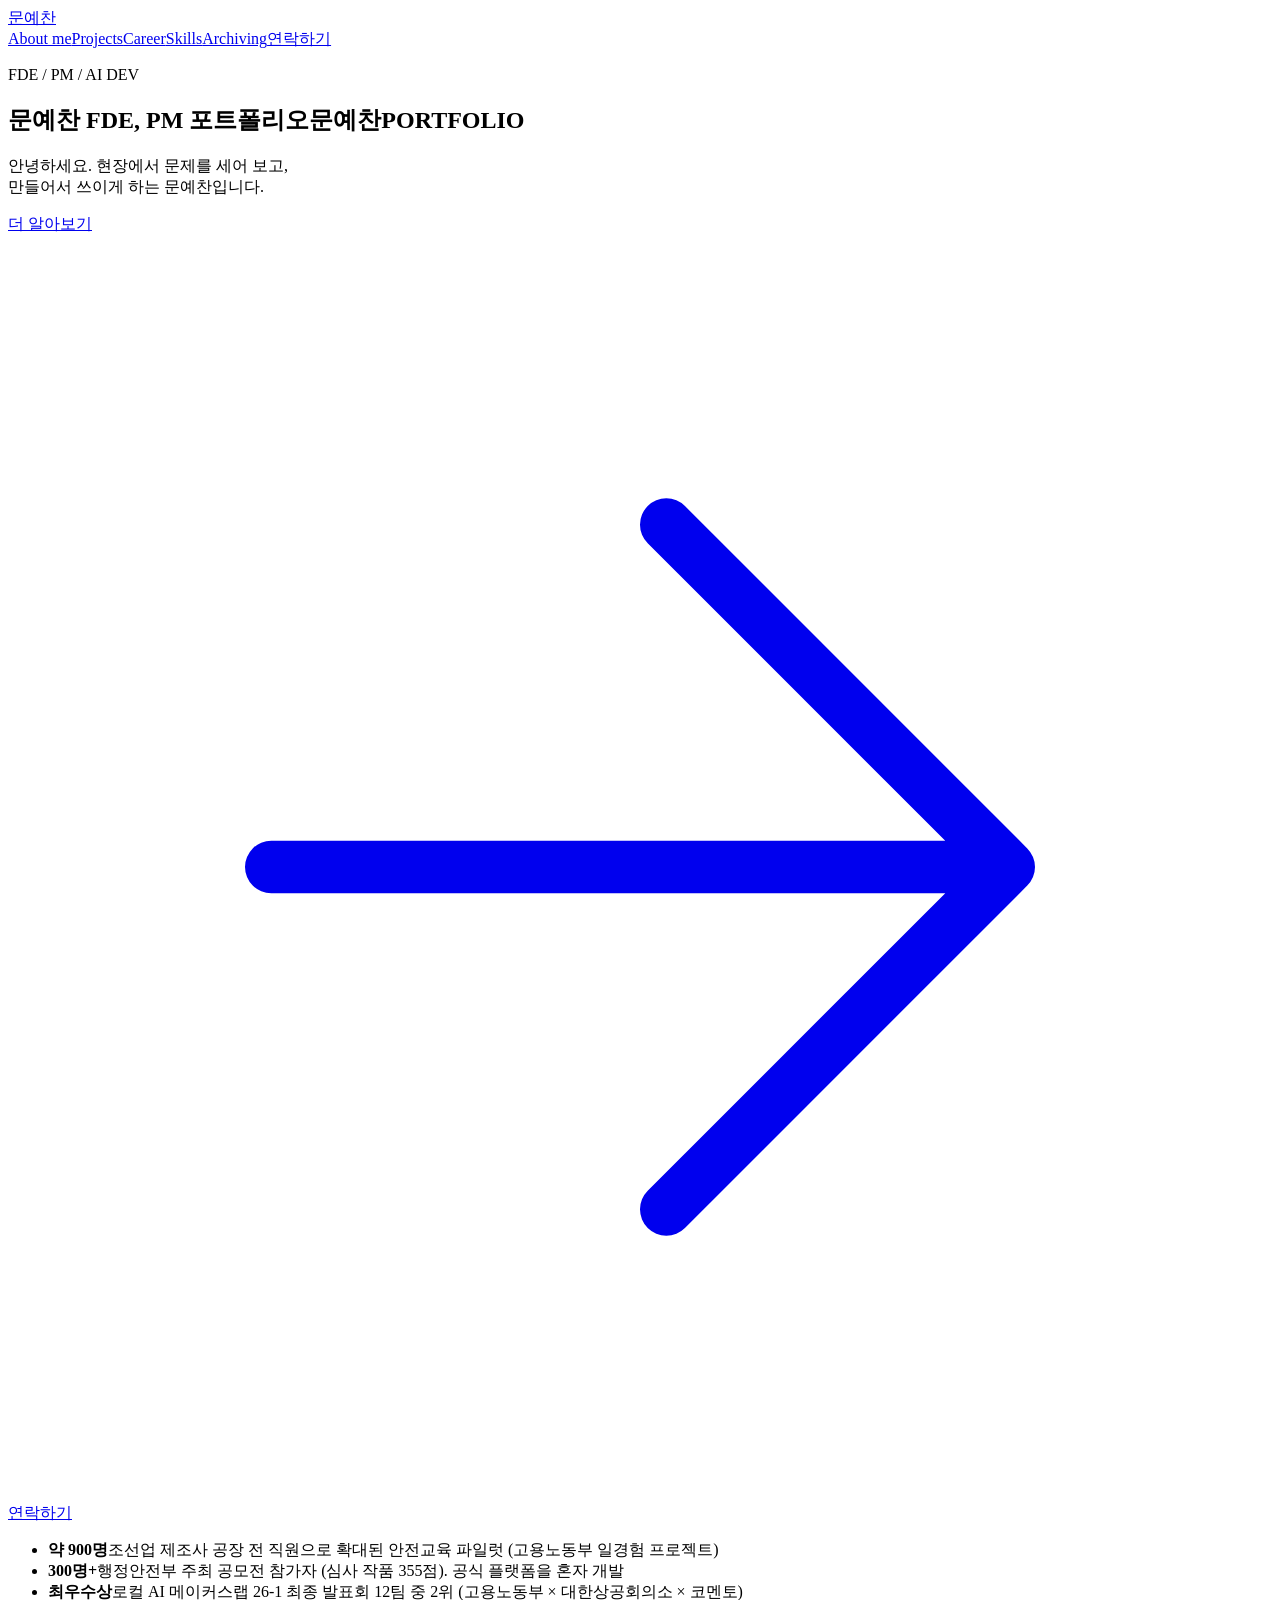
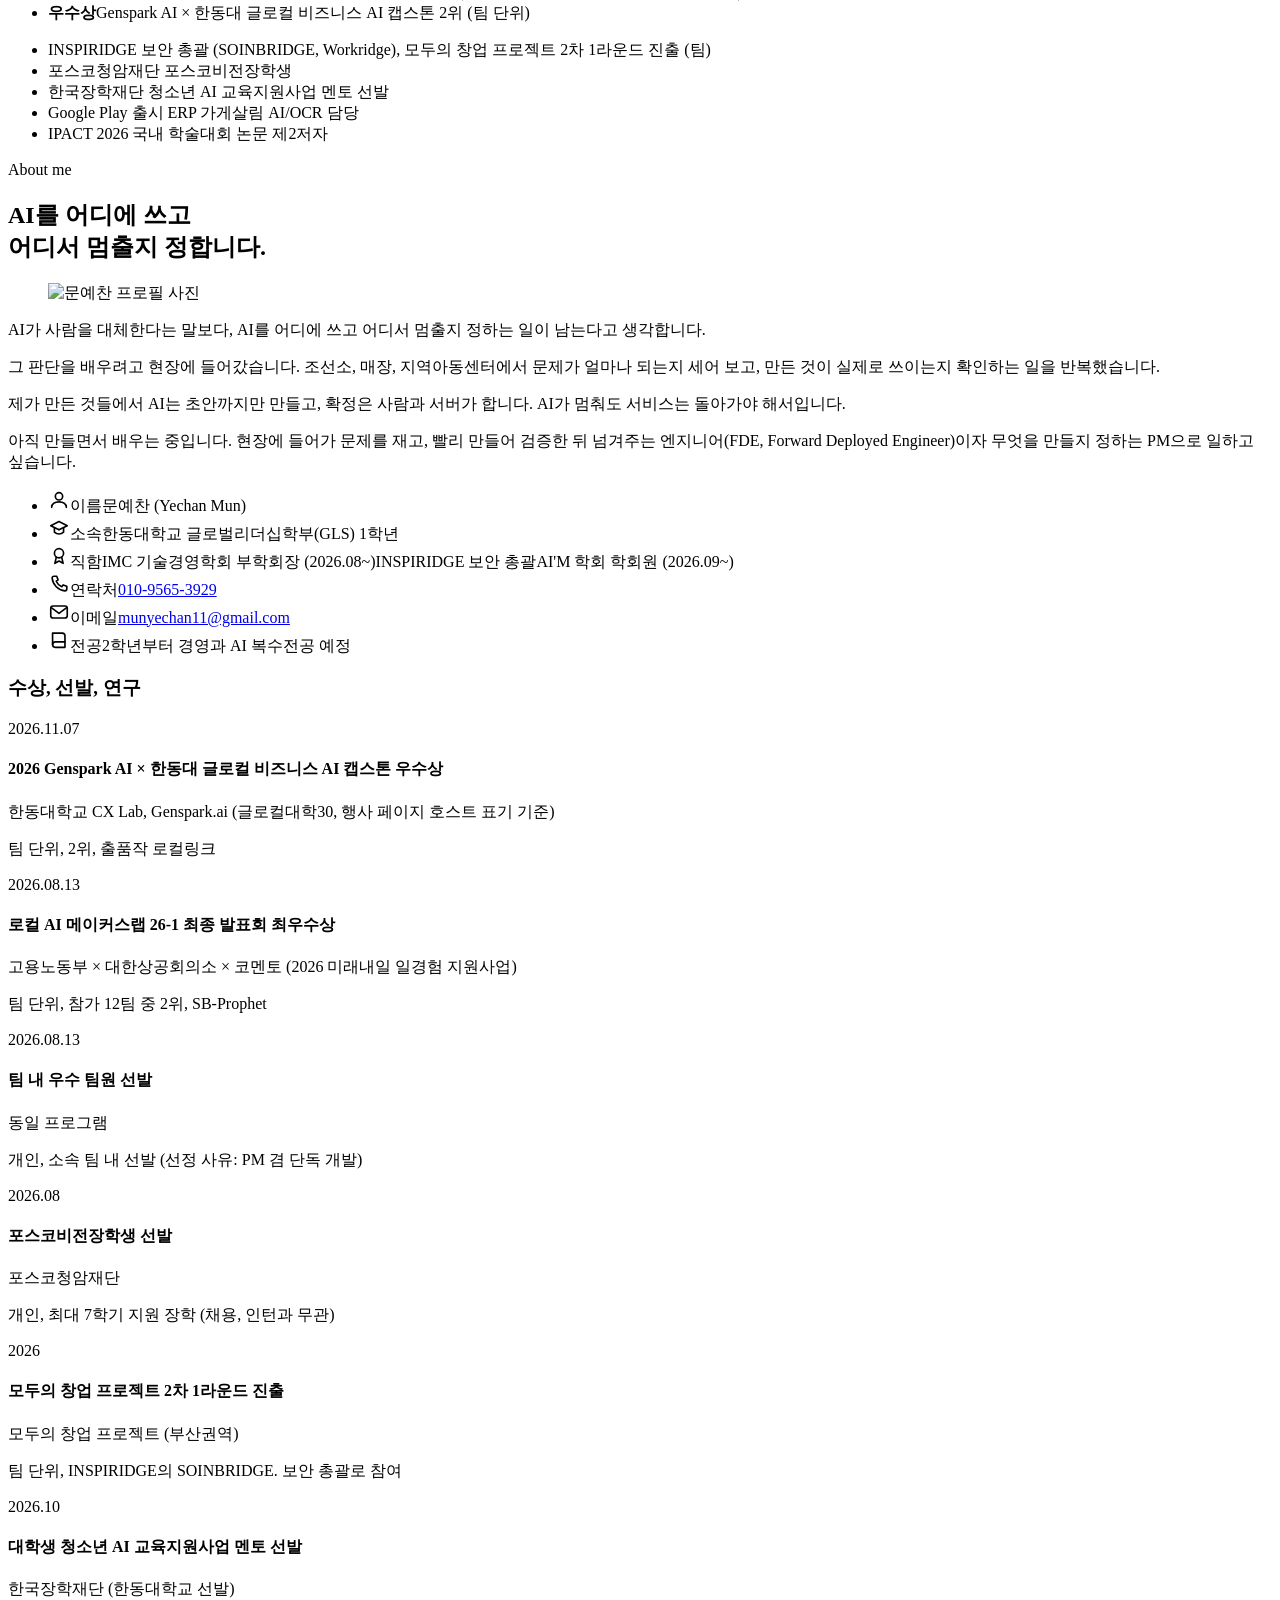
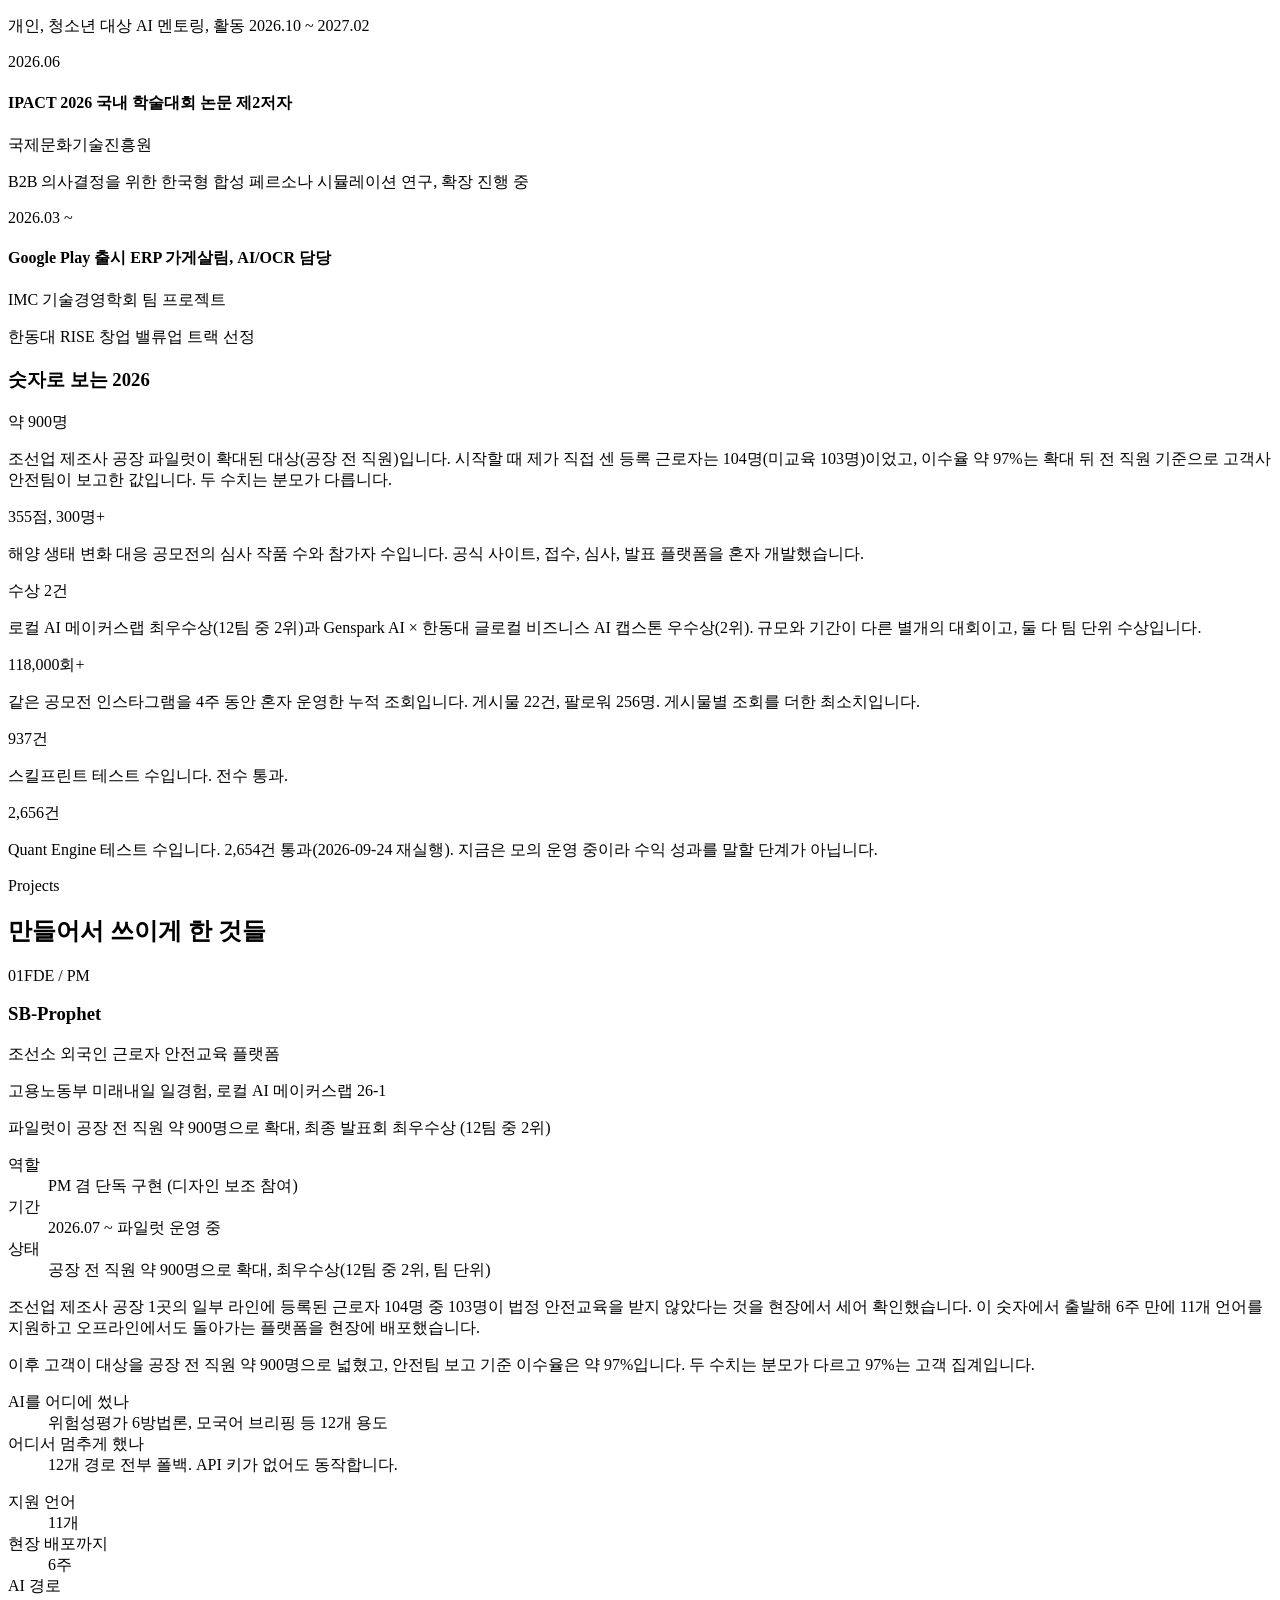
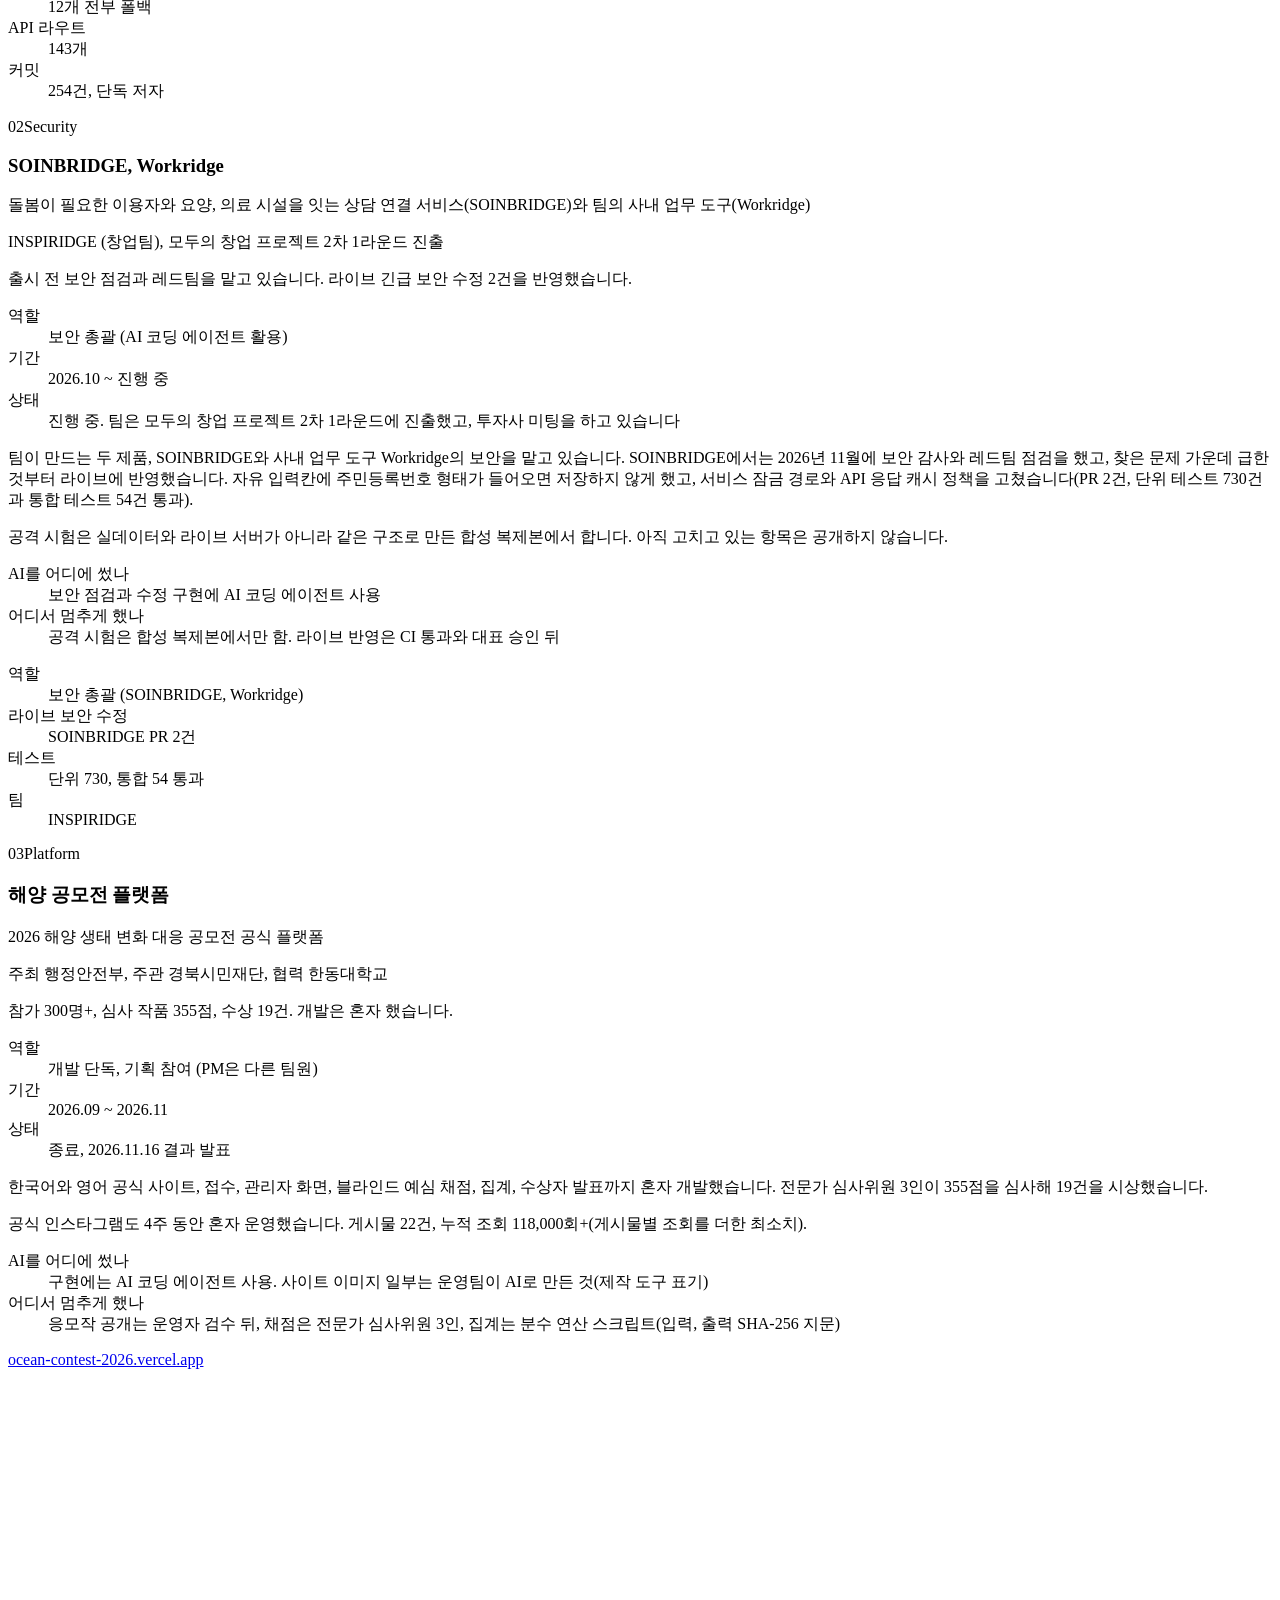
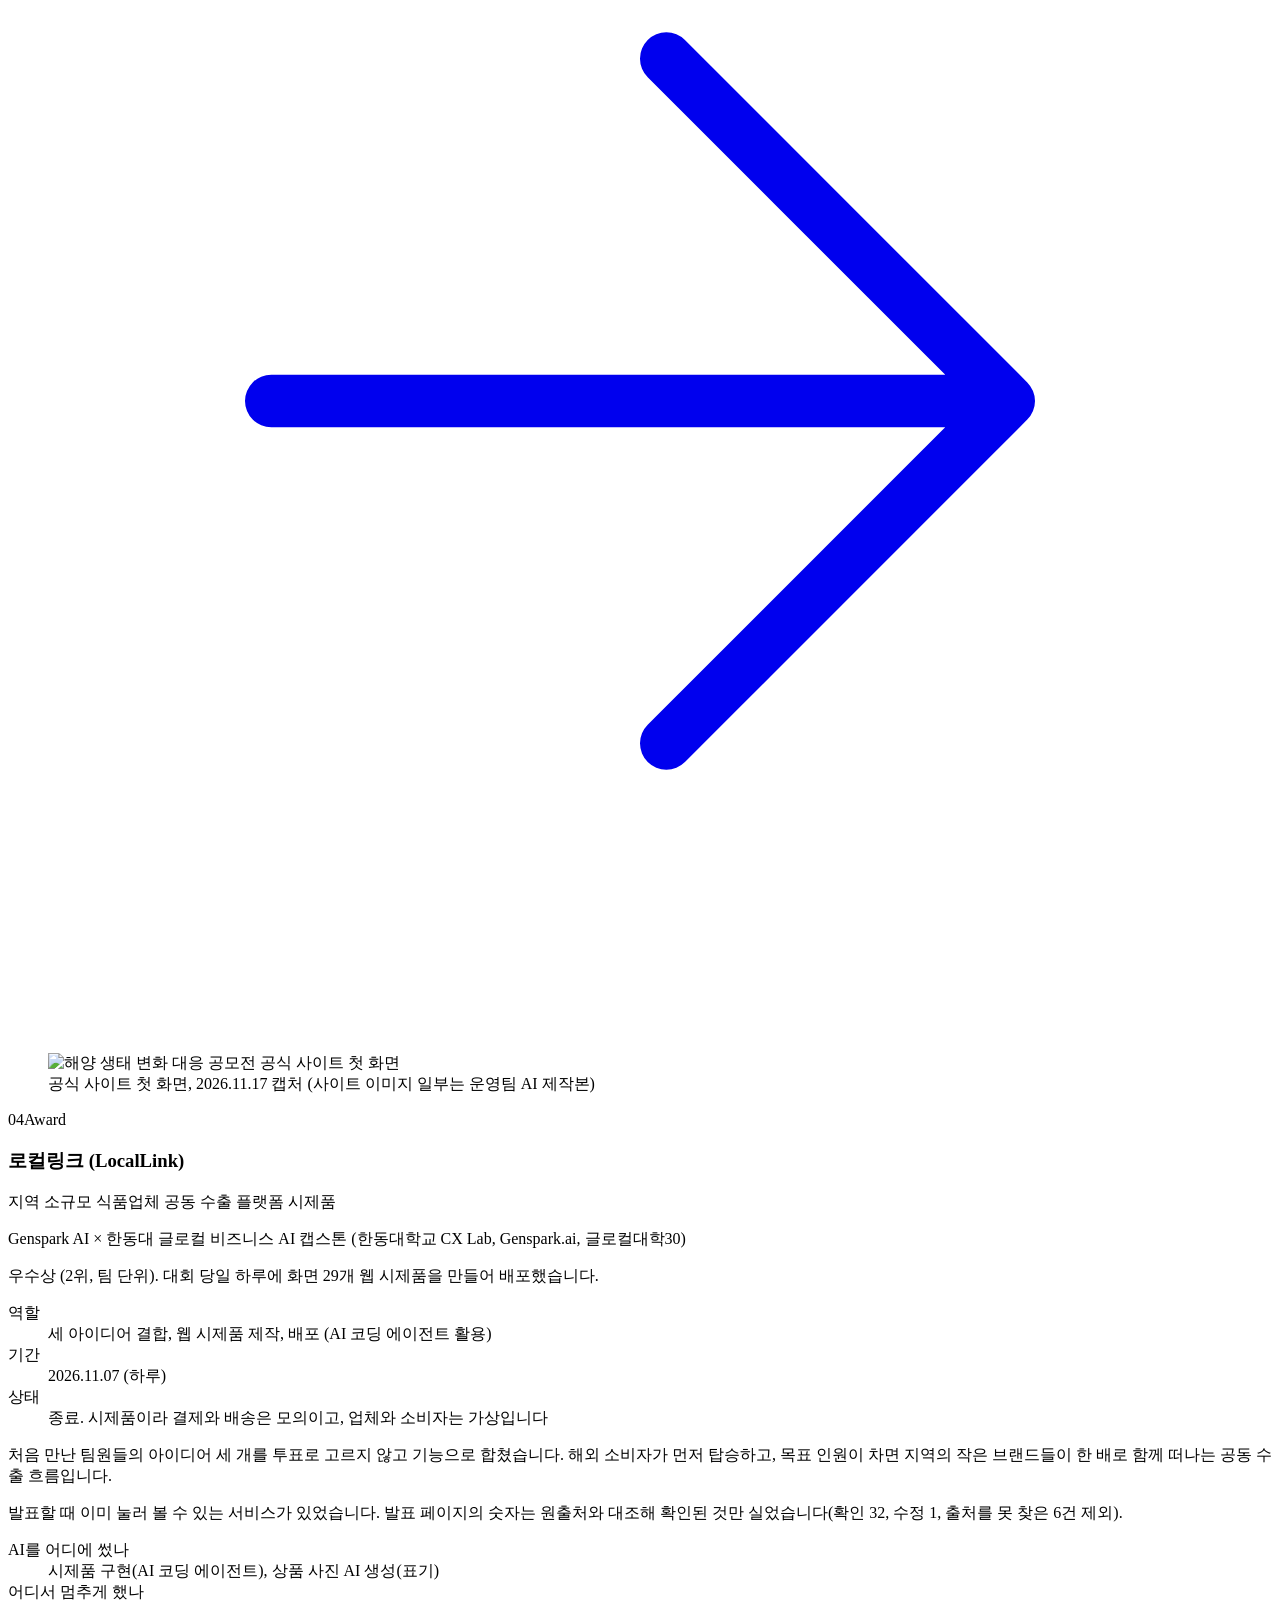
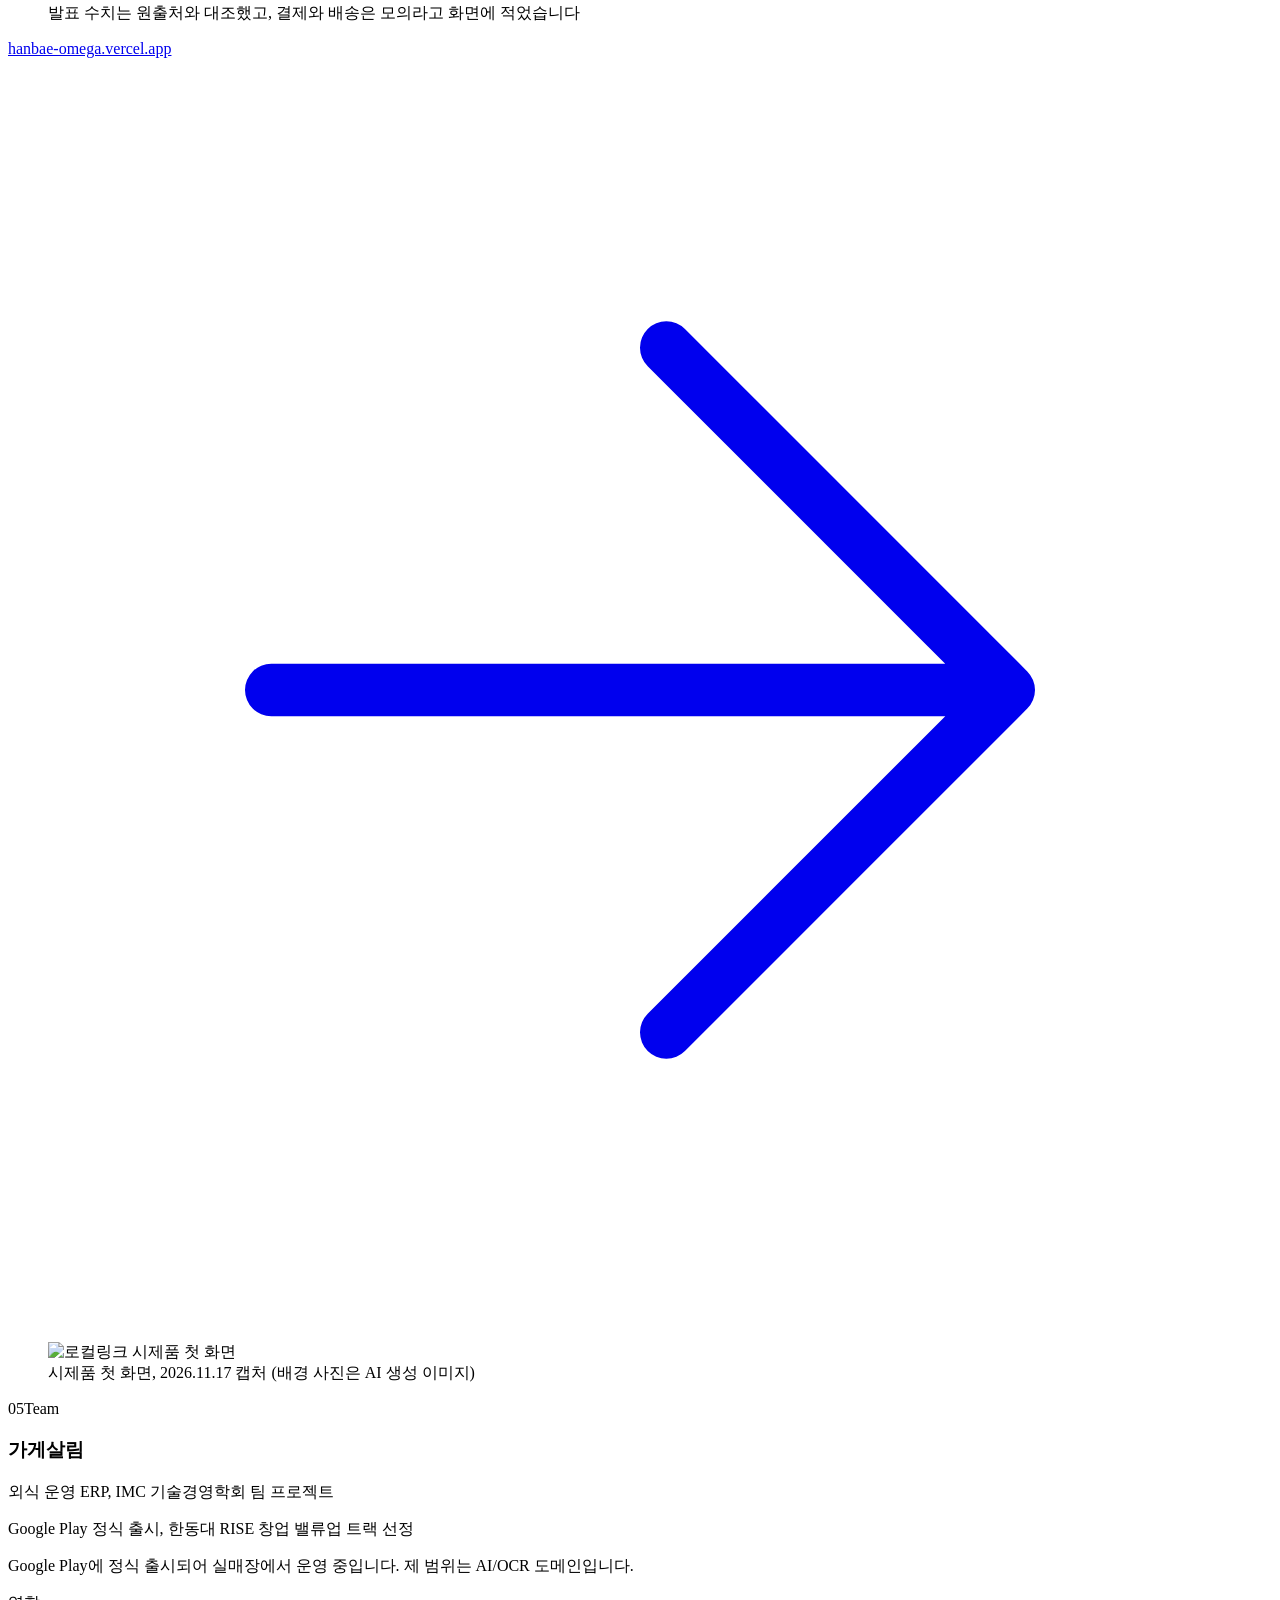
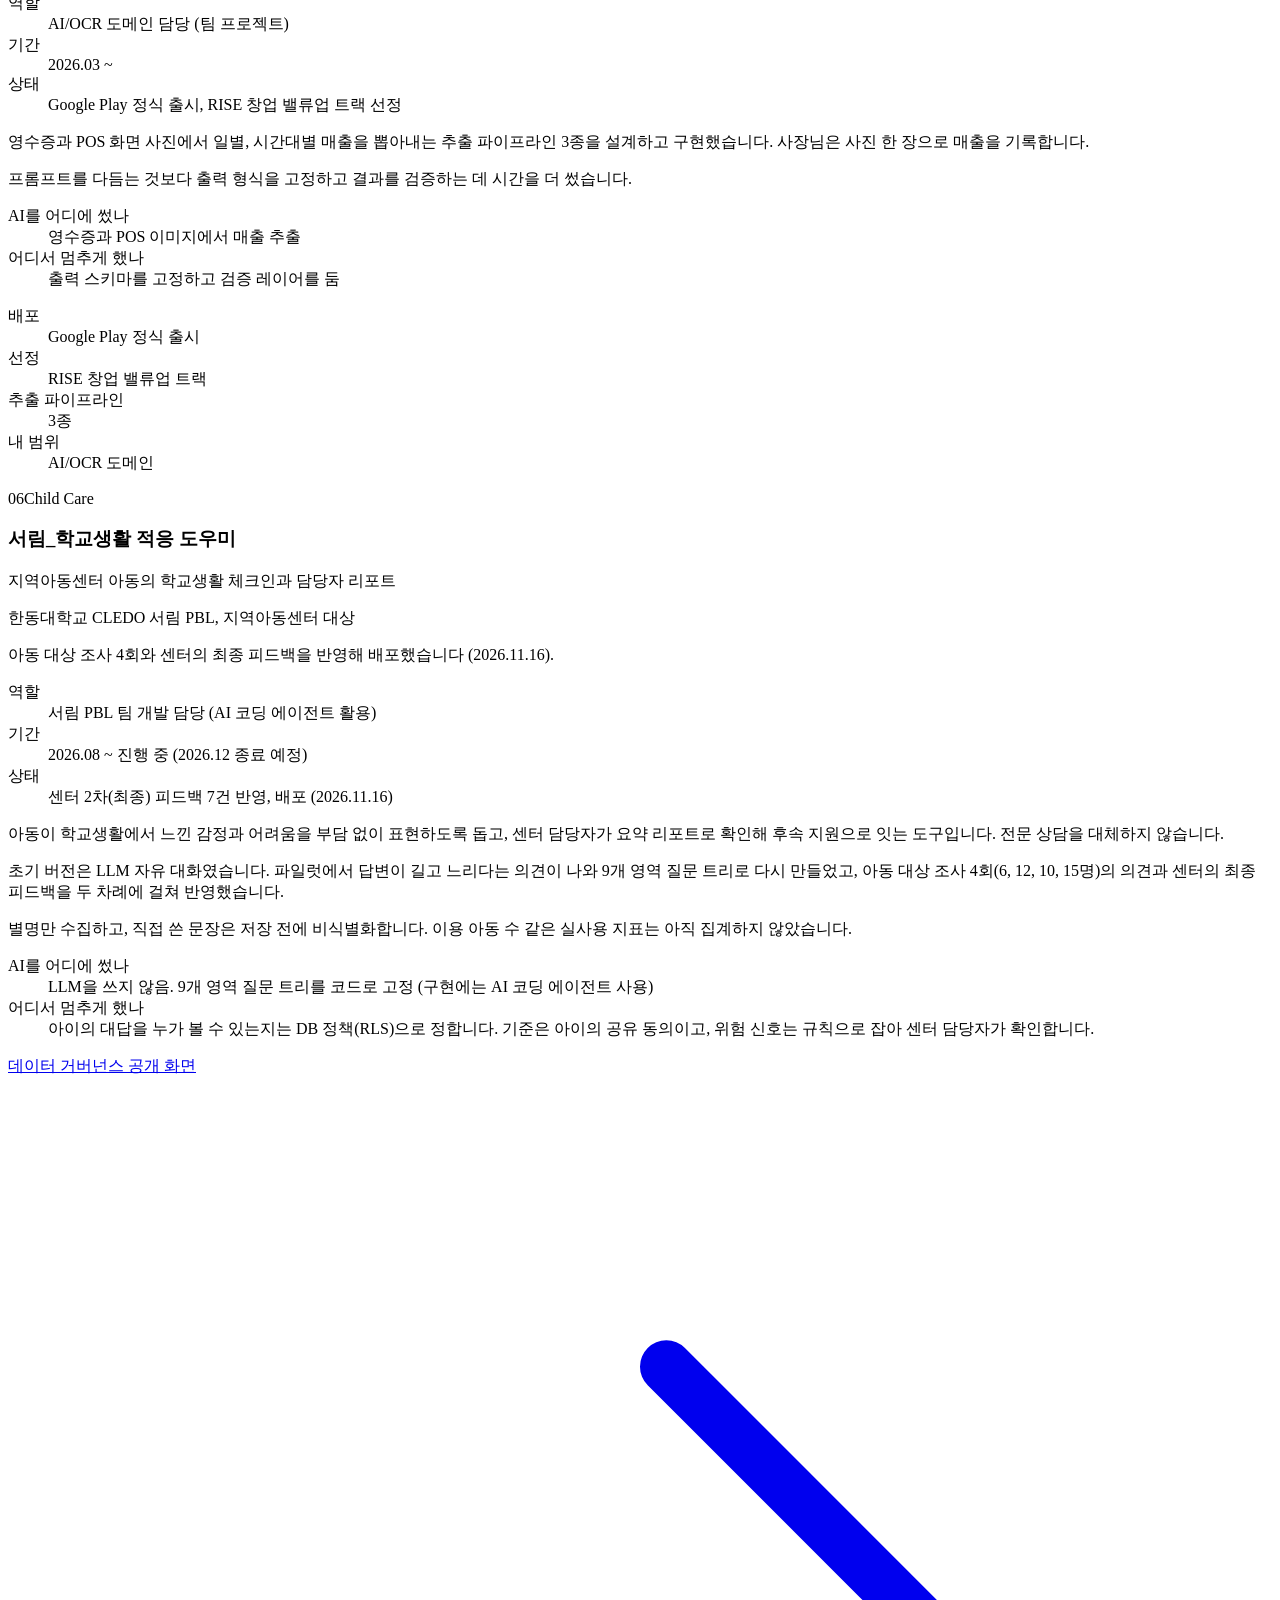
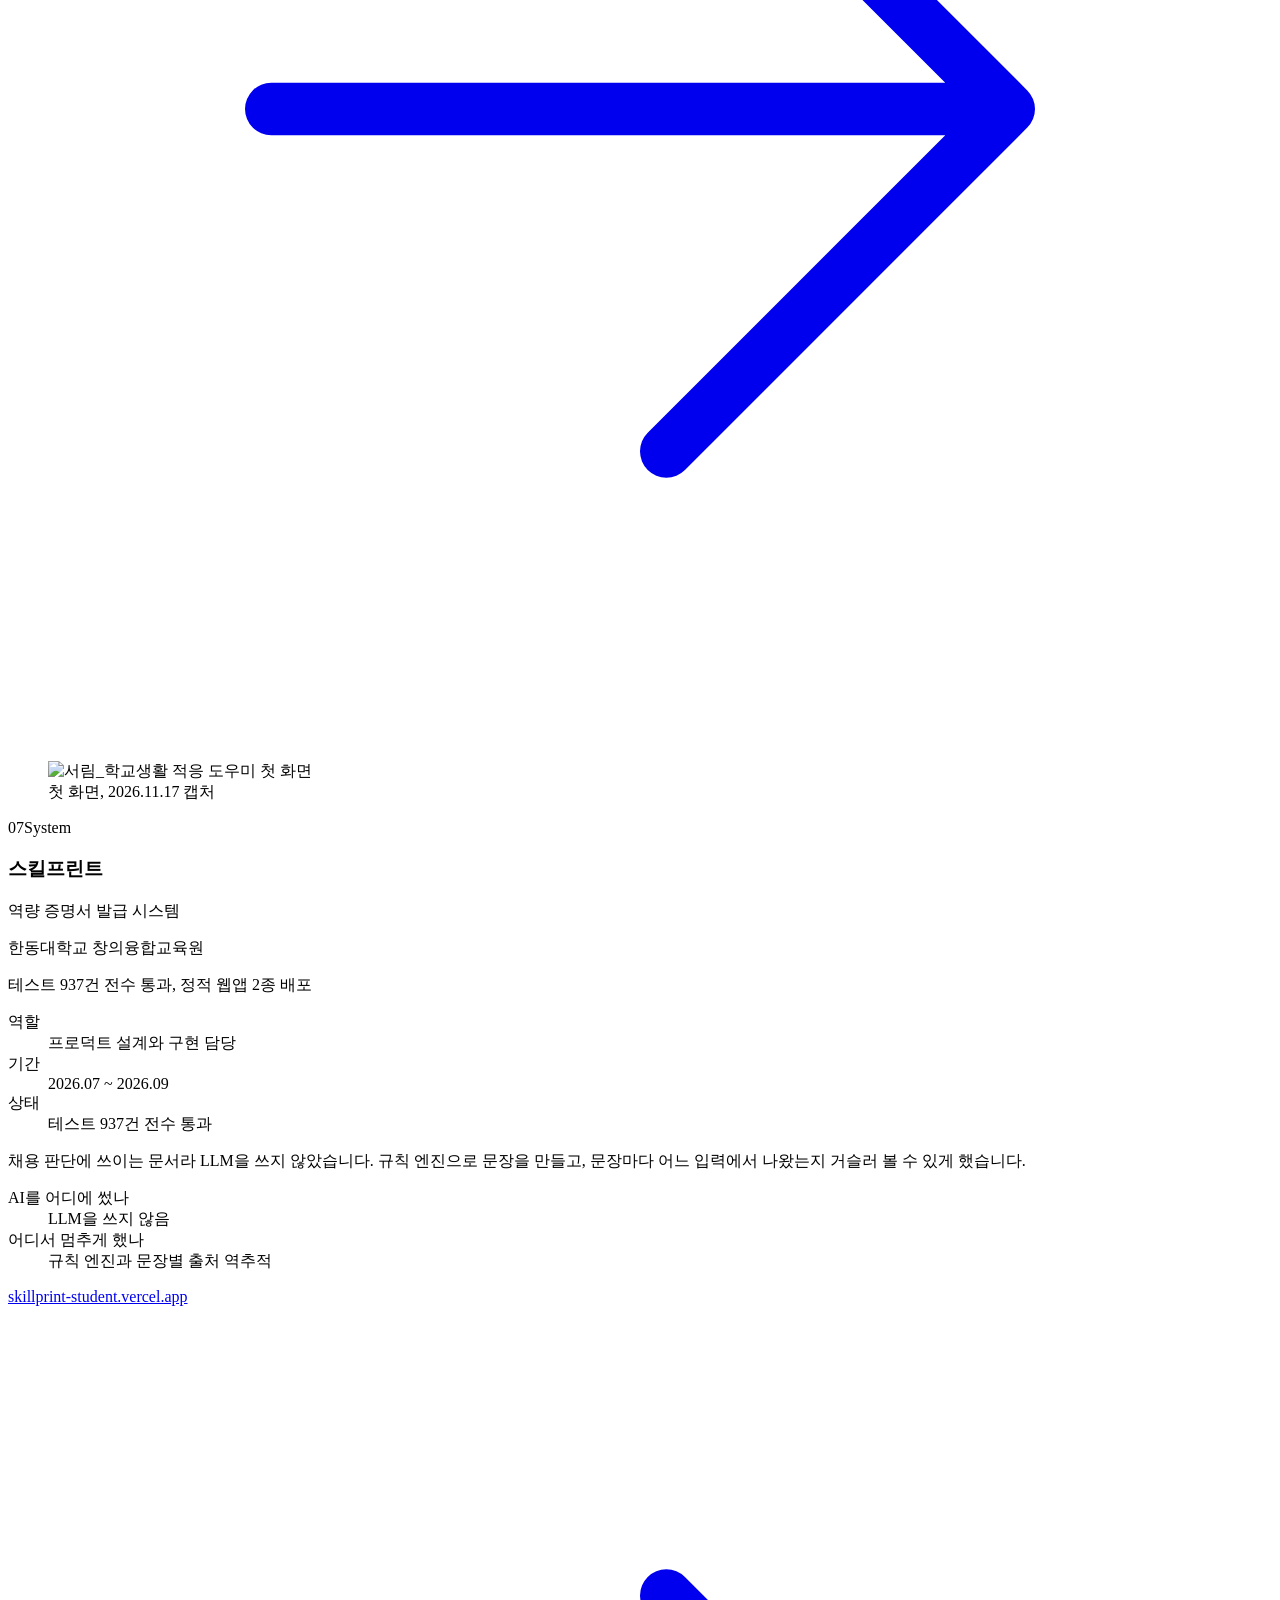
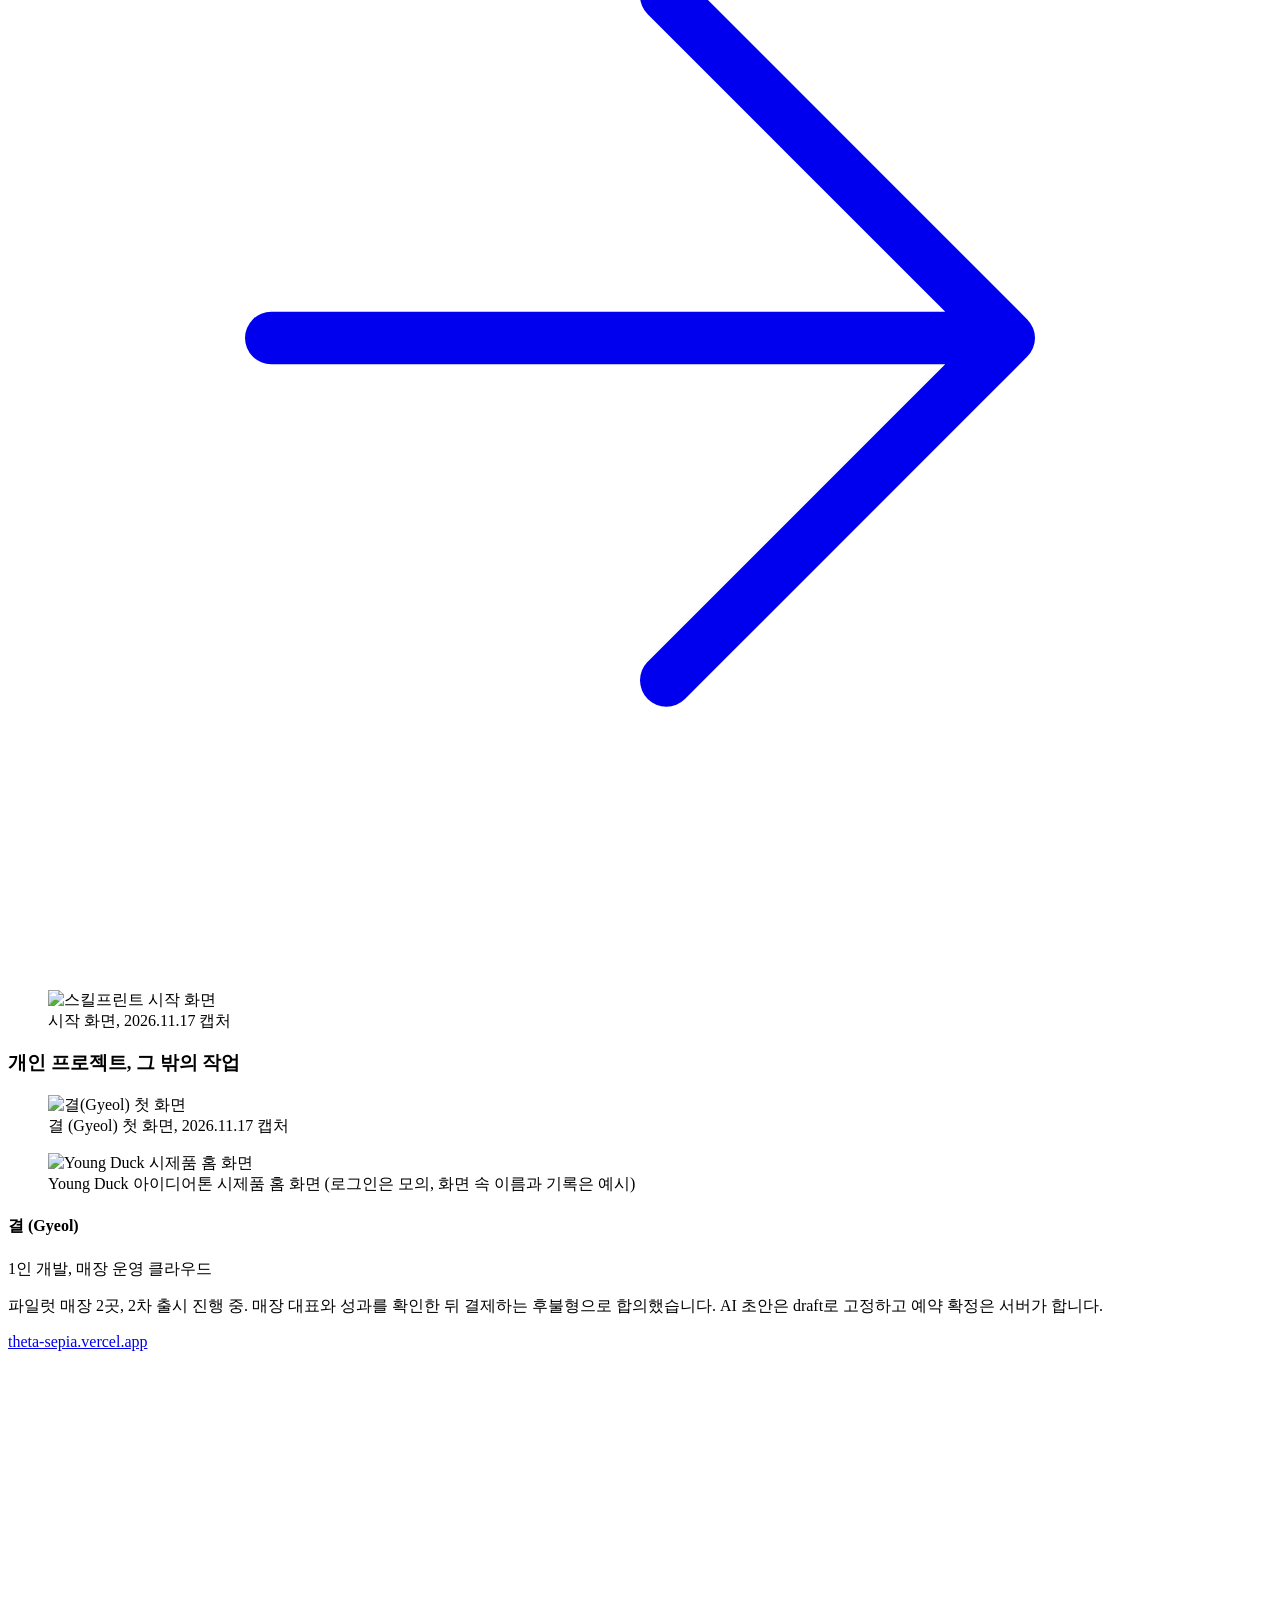
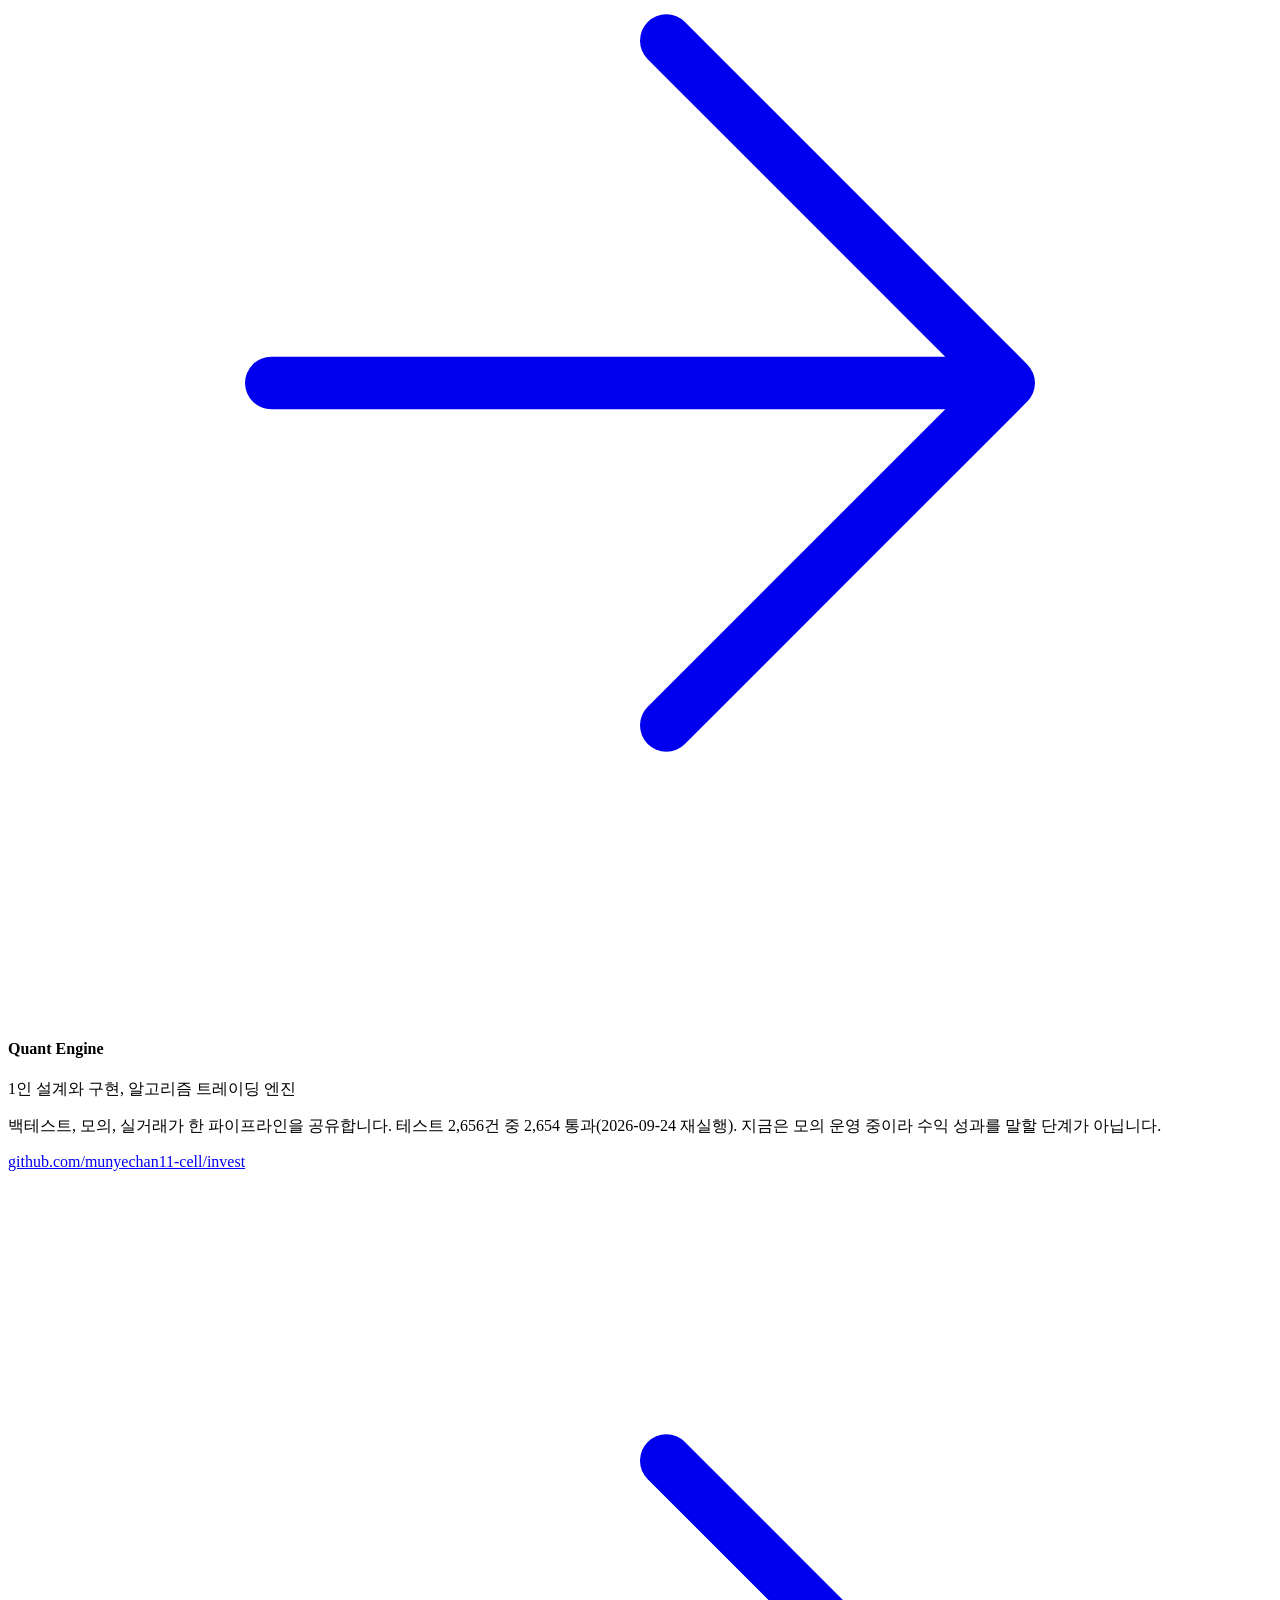
==== commit cb8674c6: "Favicon: MY Lab mark; link preview image: hero design; add AI'M membership Co-Authored-By: Claude Fa" ====
--- a/public/index.html
+++ b/public/index.html
@@ -1 +1 @@
-<!DOCTYPE html><html lang="ko"><head><meta charSet="utf-8"/><meta name="viewport" content="width=device-width, initial-scale=1"/><meta name="google-site-verification" content="-kIOkEBai_lP7wn69TlV2QG2POV3KyDw8yz4k_CGAis"/><link rel="stylesheet" href="/fonts/pretendard/pretendard.css" data-precedence="default"/><link rel="stylesheet" href="/assets/styles-DarHG2H0.css" data-precedence="default"/><title>문예찬 (Yechan Mun) | FDE, PM, 한동대학교</title><meta name="description" content="문예찬의 포트폴리오. 현장에서 문제를 세어 보고, 만들어서 쓰이게 하는 FDE, PM 지망생입니다. 조선업 제조사 공장 안전교육 플랫폼 파일럿 운영, 해양 생태 변화 대응 공모전 공식 플랫폼 단독 개발, INSPIRIDGE 보안 총괄."/><meta name="author" content="문예찬 (Yechan Mun)"/><meta name="robots" content="index, follow"/><meta name="theme-color" content="#ffffff"/><meta property="og:title" content="문예찬 (Yechan Mun) | FDE, PM, 한동대학교"/><meta property="og:description" content="문예찬의 포트폴리오. 현장에서 문제를 세어 보고, 만들어서 쓰이게 하는 FDE, PM 지망생입니다. 조선업 제조사 공장 안전교육 플랫폼 파일럿 운영, 해양 생태 변화 대응 공모전 공식 플랫폼 단독 개발, INSPIRIDGE 보안 총괄."/><meta property="og:type" content="profile"/><meta property="og:url" content="https://munyechan.vercel.app/"/><meta property="og:locale" content="ko_KR"/><meta property="og:site_name" content="문예찬"/><meta name="twitter:card" content="summary_large_image"/><meta property="og:image" content="https://munyechan.vercel.app/og.png"/><meta name="twitter:image" content="https://munyechan.vercel.app/og.png"/><link rel="canonical" href="https://munyechan.vercel.app/"/><link rel="icon" href="/favicon.svg" type="image/svg+xml"/><script>document.documentElement.classList.add('js');setTimeout(function(){if(!window.__rv){document.documentElement.classList.add('rv-all')}},5000);</script></head><body><!--$--><script type="application/ld+json">{"@context":"https://schema.org","@type":"ProfilePage","dateModified":"2026-11-17","mainEntity":{"@type":"Person","name":"문예찬","alternateName":["Yechan Mun","Mun Yechan"],"description":"한동대학교 글로벌리더십학부 1학년. 현장에 들어가 문제를 실측하고, 빠르게 만들어 검증하고 이관하는 FDE, PM 지망생.","url":"https://munyechan.vercel.app/","image":"https://munyechan.vercel.app/profile.jpg","affiliation":{"@type":"CollegeOrUniversity","name":"한동대학교","alternateName":"Handong Global University"},"knowsAbout":["Forward Deployed Engineering","Product Management","LLM Applications"],"sameAs":["https://www.linkedin.com/in/munyechan11","https://github.com/munyechan11-cell","https://artistic-barber-402.notion.site/PM-3ae2321cbf878145bd04ca842679e8dc"]}}</script><header class="nav"><div class="wrap nav-in"><a href="#top" class="nav-logo">문예찬</a><nav class="nav-menu" aria-label="구역 바로가기"><a href="#about">About me</a><a href="#projects">Projects</a><a href="#career">Career</a><a href="#skills">Skills</a><a href="#archiving">Archiving</a><a href="#contact" class="nav-cta">연락하기</a></nav></div></header><main><section id="top" class="hero"><div class="wrap hero-in"><p class="hero-kicker ent" style="--d:0ms">FDE / PM / AI DEV</p><h1 class="hero-title ent" style="--d:90ms"><span class="sr">문예찬 FDE, PM 포트폴리오</span><span class="hero-tilt" aria-hidden="true"><span class="hero-name">문예찬</span><span class="hero-word">PORTFOLIO</span></span></h1><div class="hero-foot"><p class="hero-sub ent" style="--d:200ms">안녕하세요. 현장에서 문제를 세어 보고,<br/>만들어서 쓰이게 하는 문예찬입니다.</p><div class="hero-cta ent" style="--d:280ms"><a class="btn btn-white" href="#about">더 알아보기 <svg class="arw" viewBox="0 0 24 24" fill="none" stroke="currentColor" stroke-linecap="round" stroke-linejoin="round" aria-hidden="true" focusable="false"><path d="M5 12h14M12.5 5.5 19 12l-6.5 6.5"></path></svg></a><a class="btn btn-line" href="#contact">연락하기</a></div></div><ul class="hero-stats"><li class="stat ent" style="--d:380ms"><b>약 900명</b><span>조선업 제조사 공장 전 직원으로 확대된 안전교육 파일럿 (고용노동부 일경험 프로젝트)</span></li><li class="stat ent" style="--d:460ms"><b>300명+</b><span>행정안전부 주최 공모전 참가자 (심사 작품 355점). 공식 플랫폼을 혼자 개발</span></li><li class="stat ent" style="--d:540ms"><b>최우수상</b><span>로컬 AI 메이커스랩 26-1 최종 발표회 12팀 중 2위 (고용노동부 × 대한상공회의소 × 코멘토)</span></li><li class="stat ent" style="--d:620ms"><b>우수상</b><span>Genspark AI × 한동대 글로컬 비즈니스 AI 캡스톤 2위 (팀 단위)</span></li></ul><ul class="hero-chips"><li class="ent" style="--d:700ms">INSPIRIDGE 보안 총괄 (SOINBRIDGE, Workridge), 모두의 창업 프로젝트 2차 1라운드 진출 (팀)</li><li class="ent" style="--d:770ms">포스코청암재단 포스코비전장학생</li><li class="ent" style="--d:840ms">한국장학재단 청소년 AI 교육지원사업 멘토 선발</li><li class="ent" style="--d:910ms">Google Play 출시 ERP 가게살림 AI/OCR 담당</li><li class="ent" style="--d:980ms">IPACT 2026 국내 학술대회 논문 제2저자</li></ul></div></section><section id="about" class="sec" aria-label="About me"><div class="wrap"><div class="sec-head"><p class="sec-label rv">About me</p><h2 class="sec-title rv" style="--d:60ms">AI를 어디에 쓰고<br/>어디서 멈출지 정합니다.</h2></div><div class="about-grid"><figure class="about-photo rv"><img src="/profile.jpg" width="680" height="850" alt="문예찬 프로필 사진" loading="lazy" decoding="async"/></figure><div class="about-text"><p class="lead rv">AI가 사람을 대체한다는 말보다, AI를 어디에 쓰고 어디서 멈출지 정하는 일이 남는다고 생각합니다.</p><p class="rv" style="--d:60ms">그 판단을 배우려고 현장에 들어갔습니다. 조선소, 매장, 지역아동센터에서 문제가 얼마나 되는지 세어 보고, 만든 것이 실제로 쓰이는지 확인하는 일을 반복했습니다.</p><p class="rv" style="--d:110ms">제가 만든 것들에서 AI는 초안까지만 만들고, 확정은 사람과 서버가 합니다. AI가 멈춰도 서비스는 돌아가야 해서입니다.</p><p class="rv" style="--d:160ms">아직 만들면서 배우는 중입니다. 현장에 들어가 문제를 재고, 빨리 만들어 검증한 뒤 넘겨주는 엔지니어(FDE, Forward Deployed Engineer)이자 무엇을 만들지 정하는 PM으로 일하고 싶습니다.</p></div></div><ul class="info"><li class="info-card rv" style="--d:0ms"><span class="info-ic"><svg viewBox="0 0 24 24" width="22" height="22" fill="none" stroke="currentColor" stroke-width="1.8" stroke-linecap="round" stroke-linejoin="round" aria-hidden="true"><circle cx="12" cy="8" r="4"></circle><path d="M4 20c0-3.9 3.6-6 8-6s8 2.1 8 6"></path></svg></span><span class="info-k">이름</span><span class="info-v">문예찬 (Yechan Mun)</span></li><li class="info-card rv" style="--d:60ms"><span class="info-ic"><svg viewBox="0 0 24 24" width="22" height="22" fill="none" stroke="currentColor" stroke-width="1.8" stroke-linecap="round" stroke-linejoin="round" aria-hidden="true"><path d="M3 9.5 12 5l9 4.5-9 4.5-9-4.5Z"></path><path d="M7 12v4.5c1.4 1.3 3.1 2 5 2s3.6-.7 5-2V12"></path></svg></span><span class="info-k">소속</span><span class="info-v">한동대학교 글로벌리더십학부(GLS) 1학년</span></li><li class="info-card multi rv" style="--d:120ms"><span class="info-ic"><svg viewBox="0 0 24 24" width="22" height="22" fill="none" stroke="currentColor" stroke-width="1.8" stroke-linecap="round" stroke-linejoin="round" aria-hidden="true"><circle cx="12" cy="9" r="5"></circle><path d="m9 13.5-1.5 6.5L12 17.5l4.5 2.5L15 13.5"></path></svg></span><span class="info-k">직함</span><span class="info-v info-list"><span>IMC 기술경영학회 부학회장 (2026.08~)</span><span>INSPIRIDGE 보안 총괄</span></span></li><li class="info-card rv" style="--d:180ms"><span class="info-ic"><svg viewBox="0 0 24 24" width="22" height="22" fill="none" stroke="currentColor" stroke-width="1.8" stroke-linecap="round" stroke-linejoin="round" aria-hidden="true"><path d="M6.5 3.5h3l1.5 4-2 1.5a11 11 0 0 0 6 6l1.5-2 4 1.5v3a2 2 0 0 1-2 2A15.5 15.5 0 0 1 4.5 5.5a2 2 0 0 1 2-2Z"></path></svg></span><span class="info-k">연락처</span><a class="info-v" href="tel:+821095653929">010-9565-3929</a></li><li class="info-card rv" style="--d:240ms"><span class="info-ic"><svg viewBox="0 0 24 24" width="22" height="22" fill="none" stroke="currentColor" stroke-width="1.8" stroke-linecap="round" stroke-linejoin="round" aria-hidden="true"><rect x="3" y="5.5" width="18" height="13" rx="2.5"></rect><path d="m4 7.5 8 6 8-6"></path></svg></span><span class="info-k">이메일</span><a class="info-v" href="mailto:munyechan11@gmail.com">munyechan11@gmail.com</a></li><li class="info-card rv" style="--d:300ms"><span class="info-ic"><svg viewBox="0 0 24 24" width="22" height="22" fill="none" stroke="currentColor" stroke-width="1.8" stroke-linecap="round" stroke-linejoin="round" aria-hidden="true"><path d="M5 4.5h10.5a3 3 0 0 1 3 3V20H8a3 3 0 0 1-3-3V4.5Z"></path><path d="M5 17a3 3 0 0 1 3-3h10.5"></path></svg></span><span class="info-k">전공</span><span class="info-v">2학년부터 경영과 AI 복수전공 예정</span></li></ul><h3 class="sub-h rv">수상, 선발, 연구</h3><div class="grid g2"><div class="card rv" style="--d:0ms"><p class="card-date">2026.11.07</p><h4>2026 Genspark AI × 한동대 글로컬 비즈니스 AI 캡스톤 우수상</h4><p class="card-role">한동대학교 CX Lab, Genspark.ai (글로컬대학30, 행사 페이지 호스트 표기 기준)</p><p>팀 단위, 2위, 출품작 로컬링크</p></div><div class="card rv" style="--d:80ms"><p class="card-date">2026.08.13</p><h4>로컬 AI 메이커스랩 26-1 최종 발표회 최우수상</h4><p class="card-role">고용노동부 × 대한상공회의소 × 코멘토 (2026 미래내일 일경험 지원사업)</p><p>팀 단위, 참가 12팀 중 2위, SB-Prophet</p></div><div class="card rv" style="--d:0ms"><p class="card-date">2026.08.13</p><h4>팀 내 우수 팀원 선발</h4><p class="card-role">동일 프로그램</p><p>개인, 소속 팀 내 선발 (선정 사유: PM 겸 단독 개발)</p></div><div class="card rv" style="--d:80ms"><p class="card-date">2026.08</p><h4>포스코비전장학생 선발</h4><p class="card-role">포스코청암재단</p><p>개인, 최대 7학기 지원 장학 (채용, 인턴과 무관)</p></div><div class="card rv" style="--d:0ms"><p class="card-date">2026</p><h4>모두의 창업 프로젝트 2차 1라운드 진출</h4><p class="card-role">모두의 창업 프로젝트 (부산권역)</p><p>팀 단위, INSPIRIDGE의 SOINBRIDGE. 보안 총괄로 참여</p></div><div class="card rv" style="--d:80ms"><p class="card-date">2026.10</p><h4>대학생 청소년 AI 교육지원사업 멘토 선발</h4><p class="card-role">한국장학재단 (한동대학교 선발)</p><p>개인, 청소년 대상 AI 멘토링, 활동 2026.10 ~ 2027.02</p></div><div class="card rv" style="--d:0ms"><p class="card-date">2026.06</p><h4>IPACT 2026 국내 학술대회 논문 제2저자</h4><p class="card-role">국제문화기술진흥원</p><p>B2B 의사결정을 위한 한국형 합성 페르소나 시뮬레이션 연구, 확장 진행 중</p></div><div class="card rv" style="--d:80ms"><p class="card-date">2026.03 ~</p><h4>Google Play 출시 ERP 가게살림, AI/OCR 담당</h4><p class="card-role">IMC 기술경영학회 팀 프로젝트</p><p>한동대 RISE 창업 밸류업 트랙 선정</p></div></div><h3 class="sub-h rv">숫자로 보는 2026</h3><div class="grid g3"><div class="card rv" style="--d:0ms"><p class="card-num">약 900명</p><p>조선업 제조사 공장 파일럿이 확대된 대상(공장 전 직원)입니다. 시작할 때 제가 직접 센 등록 근로자는 104명(미교육 103명)이었고, 이수율 약 97%는 확대 뒤 전 직원 기준으로 고객사 안전팀이 보고한 값입니다. 두 수치는 분모가 다릅니다.</p></div><div class="card rv" style="--d:80ms"><p class="card-num">355점, 300명+</p><p>해양 생태 변화 대응 공모전의 심사 작품 수와 참가자 수입니다. 공식 사이트, 접수, 심사, 발표 플랫폼을 혼자 개발했습니다.</p></div><div class="card rv" style="--d:160ms"><p class="card-num">수상 2건</p><p>로컬 AI 메이커스랩 최우수상(12팀 중 2위)과 Genspark AI × 한동대 글로컬 비즈니스 AI 캡스톤 우수상(2위). 규모와 기간이 다른 별개의 대회이고, 둘 다 팀 단위 수상입니다.</p></div><div class="card rv" style="--d:0ms"><p class="card-num">118,000회+</p><p>같은 공모전 인스타그램을 4주 동안 혼자 운영한 누적 조회입니다. 게시물 22건, 팔로워 256명. 게시물별 조회를 더한 최소치입니다.</p></div><div class="card rv" style="--d:80ms"><p class="card-num">937건</p><p>스킬프린트 테스트 수입니다. 전수 통과.</p></div><div class="card rv" style="--d:160ms"><p class="card-num">2,656건</p><p>Quant Engine 테스트 수입니다. 2,654건 통과(2026-09-24 재실행). 지금은 모의 운영 중이라 수익 성과를 말할 단계가 아닙니다.</p></div></div></div></section><section id="projects" class="sec sec-gray" aria-label="Projects"><div class="wrap"><div class="sec-head"><p class="sec-label rv">Projects</p><h2 class="sec-title rv" style="--d:60ms">만들어서 쓰이게 한 것들</h2></div><div class="pj-list"><article id="sb-prophet" class="pj rv" aria-labelledby="sb-prophet-h"><div class="pj-text"><p class="pj-top"><span class="pj-no">01</span><span class="chip sm">FDE / PM</span></p><h3 id="sb-prophet-h" class="pj-title">SB-Prophet</h3><p class="pj-kind">조선소 외국인 근로자 안전교육 플랫폼</p><p class="pj-org">고용노동부 미래내일 일경험, 로컬 AI 메이커스랩 26-1</p><p class="pj-result">파일럿이 공장 전 직원 약 900명으로 확대, 최종 발표회 최우수상 (12팀 중 2위)</p><dl class="pj-meta"><div><dt>역할</dt><dd>PM 겸 단독 구현 (디자인 보조 참여)</dd></div><div><dt>기간</dt><dd>2026.07 ~ 파일럿 운영 중</dd></div><div><dt>상태</dt><dd>공장 전 직원 약 900명으로 확대, 최우수상(12팀 중 2위, 팀 단위)</dd></div></dl><p class="pj-over">조선업 제조사 공장 1곳의 일부 라인에 등록된 근로자 104명 중 103명이 법정 안전교육을 받지 않았다는 것을 현장에서 세어 확인했습니다. 이 숫자에서 출발해 6주 만에 11개 언어를 지원하고 오프라인에서도 돌아가는 플랫폼을 현장에 배포했습니다.</p><p class="pj-over">이후 고객이 대상을 공장 전 직원 약 900명으로 넓혔고, 안전팀 보고 기준 이수율은 약 97%입니다. 두 수치는 분모가 다르고 97%는 고객 집계입니다.</p><dl class="pj-ai"><div><dt>AI를 어디에 썼나</dt><dd>위험성평가 6방법론, 모국어 브리핑 등 12개 용도</dd></div><div><dt>어디서 멈추게 했나</dt><dd>12개 경로 전부 폴백. API 키가 없어도 동작합니다.</dd></div></dl></div><div class="pj-visual"><dl class="facts"><div class="fact"><dt>지원 언어</dt><dd>11개</dd></div><div class="fact"><dt>현장 배포까지</dt><dd>6주</dd></div><div class="fact"><dt>AI 경로</dt><dd>12개 전부 폴백</dd></div><div class="fact"><dt>API 라우트</dt><dd>143개</dd></div><div class="fact"><dt>커밋</dt><dd>254건, 단독 저자</dd></div></dl></div></article><article id="soinbridge" class="pj rv" aria-labelledby="soinbridge-h"><div class="pj-text"><p class="pj-top"><span class="pj-no">02</span><span class="chip sm">Security</span></p><h3 id="soinbridge-h" class="pj-title">SOINBRIDGE, Workridge</h3><p class="pj-kind">돌봄이 필요한 이용자와 요양, 의료 시설을 잇는 상담 연결 서비스(SOINBRIDGE)와 팀의 사내 업무 도구(Workridge)</p><p class="pj-org">INSPIRIDGE (창업팀), 모두의 창업 프로젝트 2차 1라운드 진출</p><p class="pj-result">출시 전 보안 점검과 레드팀을 맡고 있습니다. 라이브 긴급 보안 수정 2건을 반영했습니다.</p><dl class="pj-meta"><div><dt>역할</dt><dd>보안 총괄 (AI 코딩 에이전트 활용)</dd></div><div><dt>기간</dt><dd>2026.10 ~ 진행 중</dd></div><div><dt>상태</dt><dd>진행 중. 팀은 모두의 창업 프로젝트 2차 1라운드에 진출했고, 투자사 미팅을 하고 있습니다</dd></div></dl><p class="pj-over">팀이 만드는 두 제품, SOINBRIDGE와 사내 업무 도구 Workridge의 보안을 맡고 있습니다. SOINBRIDGE에서는 2026년 11월에 보안 감사와 레드팀 점검을 했고, 찾은 문제 가운데 급한 것부터 라이브에 반영했습니다. 자유 입력칸에 주민등록번호 형태가 들어오면 저장하지 않게 했고, 서비스 잠금 경로와 API 응답 캐시 정책을 고쳤습니다(PR 2건, 단위 테스트 730건과 통합 테스트 54건 통과).</p><p class="pj-over">공격 시험은 실데이터와 라이브 서버가 아니라 같은 구조로 만든 합성 복제본에서 합니다. 아직 고치고 있는 항목은 공개하지 않습니다.</p><dl class="pj-ai"><div><dt>AI를 어디에 썼나</dt><dd>보안 점검과 수정 구현에 AI 코딩 에이전트 사용</dd></div><div><dt>어디서 멈추게 했나</dt><dd>공격 시험은 합성 복제본에서만 함. 라이브 반영은 CI 통과와 대표 승인 뒤</dd></div></dl></div><div class="pj-visual"><dl class="facts"><div class="fact"><dt>역할</dt><dd>보안 총괄 (SOINBRIDGE, Workridge)</dd></div><div class="fact"><dt>라이브 보안 수정</dt><dd>SOINBRIDGE PR 2건</dd></div><div class="fact"><dt>테스트</dt><dd>단위 730, 통합 54 통과</dd></div><div class="fact"><dt>팀</dt><dd>INSPIRIDGE</dd></div></dl></div></article><article id="ocean" class="pj rv" aria-labelledby="ocean-h"><div class="pj-text"><p class="pj-top"><span class="pj-no">03</span><span class="chip sm">Platform</span></p><h3 id="ocean-h" class="pj-title">해양 공모전 플랫폼</h3><p class="pj-kind">2026 해양 생태 변화 대응 공모전 공식 플랫폼</p><p class="pj-org">주최 행정안전부, 주관 경북시민재단, 협력 한동대학교</p><p class="pj-result">참가 300명+, 심사 작품 355점, 수상 19건. 개발은 혼자 했습니다.</p><dl class="pj-meta"><div><dt>역할</dt><dd>개발 단독, 기획 참여 (PM은 다른 팀원)</dd></div><div><dt>기간</dt><dd>2026.09 ~ 2026.11</dd></div><div><dt>상태</dt><dd>종료, 2026.11.16 결과 발표</dd></div></dl><p class="pj-over">한국어와 영어 공식 사이트, 접수, 관리자 화면, 블라인드 예심 채점, 집계, 수상자 발표까지 혼자 개발했습니다. 전문가 심사위원 3인이 355점을 심사해 19건을 시상했습니다.</p><p class="pj-over">공식 인스타그램도 4주 동안 혼자 운영했습니다. 게시물 22건, 누적 조회 118,000회+(게시물별 조회를 더한 최소치).</p><dl class="pj-ai"><div><dt>AI를 어디에 썼나</dt><dd>구현에는 AI 코딩 에이전트 사용. 사이트 이미지 일부는 운영팀이 AI로 만든 것(제작 도구 표기)</dd></div><div><dt>어디서 멈추게 했나</dt><dd>응모작 공개는 운영자 검수 뒤, 채점은 전문가 심사위원 3인, 집계는 분수 연산 스크립트(입력, 출력 SHA-256 지문)</dd></div></dl><a href="https://ocean-contest-2026.vercel.app/" target="_blank" rel="noopener noreferrer" class="btn btn-sm">ocean-contest-2026.vercel.app<!-- --> <svg class="arw" viewBox="0 0 24 24" fill="none" stroke="currentColor" stroke-linecap="round" stroke-linejoin="round" aria-hidden="true" focusable="false"><path d="M5 12h14M12.5 5.5 19 12l-6.5 6.5"></path></svg></a></div><div class="pj-visual"><figure class="shot"><img src="/work/ocean.webp" alt="해양 생태 변화 대응 공모전 공식 사이트 첫 화면" loading="lazy" decoding="async" width="1440" height="900"/><figcaption>공식 사이트 첫 화면, 2026.11.17 캡처 (사이트 이미지 일부는 운영팀 AI 제작본)</figcaption></figure></div></article><article id="locallink" class="pj rv" aria-labelledby="locallink-h"><div class="pj-text"><p class="pj-top"><span class="pj-no">04</span><span class="chip sm">Award</span></p><h3 id="locallink-h" class="pj-title">로컬링크 (LocalLink)</h3><p class="pj-kind">지역 소규모 식품업체 공동 수출 플랫폼 시제품</p><p class="pj-org">Genspark AI × 한동대 글로컬 비즈니스 AI 캡스톤 (한동대학교 CX Lab, Genspark.ai, 글로컬대학30)</p><p class="pj-result">우수상 (2위, 팀 단위). 대회 당일 하루에 화면 29개 웹 시제품을 만들어 배포했습니다.</p><dl class="pj-meta"><div><dt>역할</dt><dd>세 아이디어 결합, 웹 시제품 제작, 배포 (AI 코딩 에이전트 활용)</dd></div><div><dt>기간</dt><dd>2026.11.07 (하루)</dd></div><div><dt>상태</dt><dd>종료. 시제품이라 결제와 배송은 모의이고, 업체와 소비자는 가상입니다</dd></div></dl><p class="pj-over">처음 만난 팀원들의 아이디어 세 개를 투표로 고르지 않고 기능으로 합쳤습니다. 해외 소비자가 먼저 탑승하고, 목표 인원이 차면 지역의 작은 브랜드들이 한 배로 함께 떠나는 공동 수출 흐름입니다.</p><p class="pj-over">발표할 때 이미 눌러 볼 수 있는 서비스가 있었습니다. 발표 페이지의 숫자는 원출처와 대조해 확인된 것만 실었습니다(확인 32, 수정 1, 출처를 못 찾은 6건 제외).</p><dl class="pj-ai"><div><dt>AI를 어디에 썼나</dt><dd>시제품 구현(AI 코딩 에이전트), 상품 사진 AI 생성(표기)</dd></div><div><dt>어디서 멈추게 했나</dt><dd>발표 수치는 원출처와 대조했고, 결제와 배송은 모의라고 화면에 적었습니다</dd></div></dl><a href="https://hanbae-omega.vercel.app" target="_blank" rel="noopener noreferrer" class="btn btn-sm">hanbae-omega.vercel.app<!-- --> <svg class="arw" viewBox="0 0 24 24" fill="none" stroke="currentColor" stroke-linecap="round" stroke-linejoin="round" aria-hidden="true" focusable="false"><path d="M5 12h14M12.5 5.5 19 12l-6.5 6.5"></path></svg></a></div><div class="pj-visual"><figure class="shot"><img src="/work/locallink.webp" alt="로컬링크 시제품 첫 화면" loading="lazy" decoding="async" width="1440" height="900"/><figcaption>시제품 첫 화면, 2026.11.17 캡처 (배경 사진은 AI 생성 이미지)</figcaption></figure></div></article><article id="gagesalim" class="pj rv" aria-labelledby="gagesalim-h"><div class="pj-text"><p class="pj-top"><span class="pj-no">05</span><span class="chip sm">Team</span></p><h3 id="gagesalim-h" class="pj-title">가게살림</h3><p class="pj-kind">외식 운영 ERP, IMC 기술경영학회 팀 프로젝트</p><p class="pj-org">Google Play 정식 출시, 한동대 RISE 창업 밸류업 트랙 선정</p><p class="pj-result">Google Play에 정식 출시되어 실매장에서 운영 중입니다. 제 범위는 AI/OCR 도메인입니다.</p><dl class="pj-meta"><div><dt>역할</dt><dd>AI/OCR 도메인 담당 (팀 프로젝트)</dd></div><div><dt>기간</dt><dd>2026.03 ~</dd></div><div><dt>상태</dt><dd>Google Play 정식 출시, RISE 창업 밸류업 트랙 선정</dd></div></dl><p class="pj-over">영수증과 POS 화면 사진에서 일별, 시간대별 매출을 뽑아내는 추출 파이프라인 3종을 설계하고 구현했습니다. 사장님은 사진 한 장으로 매출을 기록합니다.</p><p class="pj-over">프롬프트를 다듬는 것보다 출력 형식을 고정하고 결과를 검증하는 데 시간을 더 썼습니다.</p><dl class="pj-ai"><div><dt>AI를 어디에 썼나</dt><dd>영수증과 POS 이미지에서 매출 추출</dd></div><div><dt>어디서 멈추게 했나</dt><dd>출력 스키마를 고정하고 검증 레이어를 둠</dd></div></dl></div><div class="pj-visual"><dl class="facts"><div class="fact"><dt>배포</dt><dd>Google Play 정식 출시</dd></div><div class="fact"><dt>선정</dt><dd>RISE 창업 밸류업 트랙</dd></div><div class="fact"><dt>추출 파이프라인</dt><dd>3종</dd></div><div class="fact"><dt>내 범위</dt><dd>AI/OCR 도메인</dd></div></dl></div></article><article id="seorim" class="pj rv" aria-labelledby="seorim-h"><div class="pj-text"><p class="pj-top"><span class="pj-no">06</span><span class="chip sm">Child Care</span></p><h3 id="seorim-h" class="pj-title">서림_학교생활 적응 도우미</h3><p class="pj-kind">지역아동센터 아동의 학교생활 체크인과 담당자 리포트</p><p class="pj-org">한동대학교 CLEDO 서림 PBL, 지역아동센터 대상</p><p class="pj-result">아동 대상 조사 4회와 센터의 최종 피드백을 반영해 배포했습니다 (2026.11.16).</p><dl class="pj-meta"><div><dt>역할</dt><dd>서림 PBL 팀 개발 담당 (AI 코딩 에이전트 활용)</dd></div><div><dt>기간</dt><dd>2026.08 ~ 진행 중 (2026.12 종료 예정)</dd></div><div><dt>상태</dt><dd>센터 2차(최종) 피드백 7건 반영, 배포 (2026.11.16)</dd></div></dl><p class="pj-over">아동이 학교생활에서 느낀 감정과 어려움을 부담 없이 표현하도록 돕고, 센터 담당자가 요약 리포트로 확인해 후속 지원으로 잇는 도구입니다. 전문 상담을 대체하지 않습니다.</p><p class="pj-over">초기 버전은 LLM 자유 대화였습니다. 파일럿에서 답변이 길고 느리다는 의견이 나와 9개 영역 질문 트리로 다시 만들었고, 아동 대상 조사 4회(6, 12, 10, 15명)의 의견과 센터의 최종 피드백을 두 차례에 걸쳐 반영했습니다.</p><p class="pj-over">별명만 수집하고, 직접 쓴 문장은 저장 전에 비식별화합니다. 이용 아동 수 같은 실사용 지표는 아직 집계하지 않았습니다.</p><dl class="pj-ai"><div><dt>AI를 어디에 썼나</dt><dd>LLM을 쓰지 않음. 9개 영역 질문 트리를 코드로 고정 (구현에는 AI 코딩 에이전트 사용)</dd></div><div><dt>어디서 멈추게 했나</dt><dd>아이의 대답을 누가 볼 수 있는지는 DB 정책(RLS)으로 정합니다. 기준은 아이의 공유 동의이고, 위험 신호는 규칙으로 잡아 센터 담당자가 확인합니다.</dd></div></dl><a href="https://seorim-maum-on.vercel.app/privacy" target="_blank" rel="noopener noreferrer" class="btn btn-sm">데이터 거버넌스 공개 화면<!-- --> <svg class="arw" viewBox="0 0 24 24" fill="none" stroke="currentColor" stroke-linecap="round" stroke-linejoin="round" aria-hidden="true" focusable="false"><path d="M5 12h14M12.5 5.5 19 12l-6.5 6.5"></path></svg></a></div><div class="pj-visual"><figure class="shot"><img src="/work/seorim.webp" alt="서림_학교생활 적응 도우미 첫 화면" loading="lazy" decoding="async" width="1440" height="900"/><figcaption>첫 화면, 2026.11.17 캡처</figcaption></figure></div></article><article id="skillprint" class="pj rv" aria-labelledby="skillprint-h"><div class="pj-text"><p class="pj-top"><span class="pj-no">07</span><span class="chip sm">System</span></p><h3 id="skillprint-h" class="pj-title">스킬프린트</h3><p class="pj-kind">역량 증명서 발급 시스템</p><p class="pj-org">한동대학교 창의융합교육원</p><p class="pj-result">테스트 937건 전수 통과, 정적 웹앱 2종 배포</p><dl class="pj-meta"><div><dt>역할</dt><dd>프로덕트 설계와 구현 담당</dd></div><div><dt>기간</dt><dd>2026.07 ~ 2026.09</dd></div><div><dt>상태</dt><dd>테스트 937건 전수 통과</dd></div></dl><p class="pj-over">채용 판단에 쓰이는 문서라 LLM을 쓰지 않았습니다. 규칙 엔진으로 문장을 만들고, 문장마다 어느 입력에서 나왔는지 거슬러 볼 수 있게 했습니다.</p><dl class="pj-ai"><div><dt>AI를 어디에 썼나</dt><dd>LLM을 쓰지 않음</dd></div><div><dt>어디서 멈추게 했나</dt><dd>규칙 엔진과 문장별 출처 역추적</dd></div></dl><a href="https://skillprint-student.vercel.app" target="_blank" rel="noopener noreferrer" class="btn btn-sm">skillprint-student.vercel.app<!-- --> <svg class="arw" viewBox="0 0 24 24" fill="none" stroke="currentColor" stroke-linecap="round" stroke-linejoin="round" aria-hidden="true" focusable="false"><path d="M5 12h14M12.5 5.5 19 12l-6.5 6.5"></path></svg></a></div><div class="pj-visual"><figure class="shot"><img src="/work/skillprint.webp" alt="스킬프린트 시작 화면" loading="lazy" decoding="async" width="1440" height="900"/><figcaption>시작 화면, 2026.11.17 캡처</figcaption></figure></div></article></div><h3 class="sub-h rv">개인 프로젝트, 그 밖의 작업</h3><div class="shots"><div class="rv" style="--d:0ms"><figure class="shot"><img src="/work/gyeol.webp" alt="결(Gyeol) 첫 화면" loading="lazy" decoding="async" width="1440" height="900"/><figcaption>결 (Gyeol) 첫 화면, 2026.11.17 캡처</figcaption></figure></div><div class="rv" style="--d:100ms"><figure class="shot"><img src="/work/youngduck.webp" alt="Young Duck 시제품 홈 화면" loading="lazy" decoding="async" width="1440" height="900"/><figcaption>Young Duck 아이디어톤 시제품 홈 화면 (로그인은 모의, 화면 속 이름과 기록은 예시)</figcaption></figure></div></div><div class="grid g3"><div class="card rv" style="--d:0ms"><h4>결 (Gyeol)</h4><p class="card-role">1인 개발, 매장 운영 클라우드</p><p>파일럿 매장 2곳, 2차 출시 진행 중. 매장 대표와 성과를 확인한 뒤 결제하는 후불형으로 합의했습니다. AI 초안은 draft로 고정하고 예약 확정은 서버가 합니다.</p><a href="https://theta-sepia.vercel.app" target="_blank" rel="noopener noreferrer" class="card-link">theta-sepia.vercel.app<!-- --> <svg class="arw" viewBox="0 0 24 24" fill="none" stroke="currentColor" stroke-linecap="round" stroke-linejoin="round" aria-hidden="true" focusable="false"><path d="M5 12h14M12.5 5.5 19 12l-6.5 6.5"></path></svg></a></div><div class="card rv" style="--d:80ms"><h4>Quant Engine</h4><p class="card-role">1인 설계와 구현, 알고리즘 트레이딩 엔진</p><p>백테스트, 모의, 실거래가 한 파이프라인을 공유합니다. 테스트 2,656건 중 2,654 통과(2026-09-24 재실행). 지금은 모의 운영 중이라 수익 성과를 말할 단계가 아닙니다.</p><a href="https://github.com/munyechan11-cell/invest" target="_blank" rel="noopener noreferrer" class="card-link">github.com/munyechan11-cell/invest<!-- --> <svg class="arw" viewBox="0 0 24 24" fill="none" stroke="currentColor" stroke-linecap="round" stroke-linejoin="round" aria-hidden="true" focusable="false"><path d="M5 12h14M12.5 5.5 19 12l-6.5 6.5"></path></svg></a></div><div class="card rv" style="--d:160ms"><h4>Young Duck</h4><p class="card-role">기획, 발표, 시제품 개발</p><p>2026 지역문제해결 아이디어톤(경북 영덕) 참가. 외국인 자유여행자용 4개 언어 웹 시제품</p><a href="https://young-duck.vercel.app" target="_blank" rel="noopener noreferrer" class="card-link">young-duck.vercel.app<!-- --> <svg class="arw" viewBox="0 0 24 24" fill="none" stroke="currentColor" stroke-linecap="round" stroke-linejoin="round" aria-hidden="true" focusable="false"><path d="M5 12h14M12.5 5.5 19 12l-6.5 6.5"></path></svg></a></div><div class="card rv" style="--d:0ms"><h4>돌봄상담</h4><p class="card-role">1인 개발</p><p>지역아동센터 직원용 자연어 행정 도우미(tool-use 7종). 위험 감지는 규칙 사전, 판단은 사람</p><a href="https://dolbom-sangdam.vercel.app" target="_blank" rel="noopener noreferrer" class="card-link">dolbom-sangdam.vercel.app<!-- --> <svg class="arw" viewBox="0 0 24 24" fill="none" stroke="currentColor" stroke-linecap="round" stroke-linejoin="round" aria-hidden="true" focusable="false"><path d="M5 12h14M12.5 5.5 19 12l-6.5 6.5"></path></svg></a></div><div class="card rv" style="--d:80ms"><h4>ESG슐랭</h4><p class="card-role">1인 개발</p><p>지역 ESG 게임화 플랫폼. 파트너 카페 3곳을 찾아가 제휴를 맺음</p><a href="https://esg-sul.vercel.app" target="_blank" rel="noopener noreferrer" class="card-link">esg-sul.vercel.app<!-- --> <svg class="arw" viewBox="0 0 24 24" fill="none" stroke="currentColor" stroke-linecap="round" stroke-linejoin="round" aria-hidden="true" focusable="false"><path d="M5 12h14M12.5 5.5 19 12l-6.5 6.5"></path></svg></a></div><div class="card rv" style="--d:160ms"><h4>Social Studio</h4><p class="card-role">오픈소스 포크에 자체 파이프라인 추가</p><p>릴스, 카드뉴스 파이프라인. 로컬 제작, 검토, 수동 업로드까지 실행 검증</p></div></div></div></section><section id="career" class="sec" aria-label="Career"><div class="wrap"><div class="sec-head"><p class="sec-label rv">Career</p><h2 class="sec-title rv" style="--d:60ms">활동, 교육, 현장 기록</h2></div><h3 class="sub-h first rv">활동</h3><ol class="tl"><li class="rv"><span class="tl-when">2026.11.07 (하루)</span><div><b>2026 Genspark AI × 한동대 글로컬 비즈니스 AI 캡스톤 (글로컬대학30)</b><p>처음 만난 팀원들과 한 팀이 되어 세 아이디어를 하나로 합치고, 웹 시제품 로컬링크를 만들어 배포했습니다(화면 29개, AI 코딩 에이전트 활용). 우수상(2위)</p></div></li><li class="rv"><span class="tl-when">2026.10.30 ~ 31</span><div><b>2026 지역문제해결 아이디어톤 (경북 영덕)</b><p>팀 젊은오리로 참가. 외국인 자유여행자용 영덕 여행 서비스 Young Duck을 기획하고 발표했고, 4개 언어 웹 시제품을 개발했습니다(AI 코딩 에이전트 활용)</p></div></li><li class="rv"><span class="tl-when">2026.10.10 (하루)</span><div><b>제1회 한동 국제 뽱 페스티벌 (주최 한동대 글로컬사업단)</b><p>기획운영팀. 체험 부스 「주문 폭주! 3초 암기」 진행을 맡았습니다(약 2시간). 예상을 넘는 인파로 축제가 일찍 끝났고, 그 과정을 회고로 남겼습니다</p></div></li><li class="rv"><span class="tl-when">2026.10 ~</span><div><b>INSPIRIDGE (창업팀)</b><p>보안 총괄. SOINBRIDGE와 사내 업무 도구 Workridge의 보안 점검, 레드팀, 긴급 수정을 맡고 있습니다. 팀은 모두의 창업 프로젝트 2차 1라운드에 진출했습니다</p></div></li><li class="rv"><span class="tl-when">2026.10 ~ 2027.02</span><div><b>대학생 청소년 AI 교육지원사업 (한국장학재단)</b><p>멘토 (선발). 청소년 대상 AI 프로젝트형 멘토링</p></div></li><li class="rv"><span class="tl-when">2026.10 전후 (4주)</span><div><b>해양 공모전 마케팅 (인스타그램, 광고, 운영 인프라)</b><p>공식 인스타그램을 4주 동안 혼자 운영했고(게시물 22건, 팔로워 256명, 누적 조회 118,000회+), 광고 집행과 팀 홍보 현황판 제작을 맡았습니다</p></div></li><li class="rv"><span class="tl-when">2026.09 ~ 2026.11.16</span><div><b>2026 해양 생태 변화 대응 공모전 공식 플랫폼 (주최 행정안전부, 주관 경북시민재단, 협력 한동대)</b><p>「AI 활용의 이해」 수업의 파트너 프로젝트. 기획에 참여했고 개발은 혼자 했습니다(공식 사이트, 접수, 관리자, 예심 채점, 집계, 수상자 발표). 참가 300명+, 심사 작품 355점, 수상 19건</p></div></li><li class="rv"><span class="tl-when">2026.09 ~ (펀딩 오픈 전)</span><div><b>ALOVU 와디즈 크라우드펀딩 (「AI 활용의 이해」 파트너 프로젝트)</b><p>리서치와 가격, 리워드 담당. 경쟁 펀딩 16건을 분류하고, 원가 기준으로 리워드별 손익 모델을 만들어 가격 역제안 2안을 비교했습니다</p></div></li><li class="rv"><span class="tl-when">2026.09 ~</span><div><b>AI&#x27;M 학회 (생성형 AI 브랜드 콘텐츠)</b><p>학회원. 스킨케어 브랜드 협업 과제(4인 팀): 콘셉트, 무드보드, 9피드, 프롬프트 기록, 팀 노션 허브</p></div></li><li class="rv"><span class="tl-when">2026-2학기</span><div><b>CX LAB (이한진 교수 연구실)</b><p>랩실원 (합류 확정)</p></div></li><li class="rv"><span class="tl-when">2026.07 ~ 2026.08.13 수료</span><div><b>로컬 AI 메이커스랩 26-1 (고용노동부 청년 일경험)</b><p>PM 겸 단독 구현(디자인 보조 참여). 조선소 안전교육 앱을 만들었습니다. 최우수상(12팀 중 2위), 팀 내 우수 팀원 선발</p></div></li><li class="rv"><span class="tl-when">2026.07 ~ 2027.02</span><div><b>KB 중등 라스쿨</b><p>멘토 (선발)</p></div></li><li class="rv"><span class="tl-when">2026.07 ~ 2026.09</span><div><b>스킬프린트 (창의융합교육원)</b><p>프로덕트 설계와 구현 담당</p></div></li><li class="rv"><span class="tl-when">2026.06 ~ 2026.12</span><div><b>CLEDO 서림 PBL</b><p>서림_학교생활 적응 도우미 개발(아동 체크인, 담당자 리포트, 시나리오 기반, LLM 미사용), AI 분석, 문화예술 챗봇, 상담사/분석 대시보드, 현장답사, 워크샵</p></div></li><li class="rv"><span class="tl-when">2026.06 ~ 2027.01</span><div><b>리빙랩 (창의융합교육원, 경북 영덕 영해 대진)</b><p>AI 심층분석, 현장답사, 인터뷰 설계, 워크샵</p></div></li><li class="rv"><span class="tl-when">2026.06 (확장 진행 중)</span><div><b>IPACT 2026 학술논문</b><p>제2저자, 국제문화기술진흥원 국내 학술대회</p></div></li><li class="rv"><span class="tl-when">2026.06 ~ (개설 시기 미정)</span><div><b>교내 AI 워크숍 기획 지원 (준비 중)</b><p>준비 채널 개설, 일정 취합, 자격증 연계 후보, 예산 항목, 수료증 사례 정리</p></div></li><li class="rv"><span class="tl-when">2026.03 ~</span><div><b>IMC 기술경영학회</b><p>가게살림 AI/OCR 담당, 부학회장 임기 2026.08~</p></div></li></ol><h3 class="sub-h rv">교육, 수료</h3><ul class="chips rv"><li>Google Project Management Professional Certificate (Google)</li><li>Google AI Professional Certificate (Google)</li><li>Google AI Essentials Specialization (Google)</li><li>Google Advanced Data Analytics Professional Certificate (Google)</li><li>Generative AI Engineering Professional Certificate (IBM)</li><li>RAG and Agentic AI Professional Certificate (IBM)</li><li>AI Product Manager Professional Certificate (IBM)</li><li>Machine Learning Specialization (DeepLearning.AI, Stanford Online)</li><li>AI Infrastructure and Operations Fundamentals (NVIDIA)</li><li>SK suni 써니C 5기 1차 수료</li><li>AI 상상그라운드 1차 수료</li></ul><p class="note rv">위 9건은 과정을 마치고 받은 수료증이며, 시험을 치르는 자격증이 아닙니다.</p><h3 class="sub-h rv">현장 기록</h3><div class="grid g2"><div class="card rv" style="--d:0ms"><h4>조선업 제조사 공장</h4><p>방문해서 등록 근로자 104명 중 103명이 교육을 받지 않은 것(이수율 1%)을 세었습니다. SB-Prophet은 이 숫자에서 시작했습니다.</p></div><div class="card rv" style="--d:80ms"><h4>카페 10곳 필드 세일즈 (2026.04)</h4><p>MOU 2건 체결(플랜트플래닛, 카피엔드)과 심층 인터뷰 4건.</p></div><div class="card rv" style="--d:0ms"><h4>매장 대표 미팅</h4><p>성과를 확인한 뒤 결제하는 후불형으로 합의했습니다. 이것이 결의 비즈니스 모델이 됐습니다.</p></div><div class="card rv" style="--d:80ms"><h4>파트너 카페 3곳</h4><p>찾아가서 ESG슐랭 제휴를 맺었습니다(예소드, 히즈빈스, 카피엔드).</p></div><div class="card rv" style="--d:0ms"><h4>지역아동센터</h4><p>예산도 IT 담당자도 없다는 것을 확인하고, 서버가 필요 없는 구조로 설계를 바꿨습니다.</p></div><div class="card rv" style="--d:80ms"><h4>경북 영덕 영해 대진 리빙랩</h4><p>현장답사, 인터뷰 설계, 워크샵 진행.</p></div><div class="card rv" style="--d:0ms"><h4>포항운하 빵 축제 (2026.10.10)</h4><p>체험 부스를 약 2시간 운영하다가, 예상을 넘는 인파로 축제가 조기 종료되는 과정을 현장에서 겪었습니다. 수용 계획, 중단 기준, 기관 간 컨트롤타워를 회고로 남겼습니다.</p></div></div><h3 class="sub-h rv">팀에서 부딪힌 일</h3><div class="card wide rv"><p>가게살림과 SB-Prophet에서 팀과 부딪혔습니다. 저는 현장에서 바로 쓸 수 있는지를 먼저 봤고, 팀은 산출물 완성도와 발표를 먼저 봤습니다. 어느 쪽이 맞는지 따지는 대신 무엇을 먼저 할지로 이야기를 바꿨고, 파일럿 지표를 같이 보는 기준으로 정했습니다.</p><p>그 뒤로는 개발을 시작하기 전에 역할, 데이터 구조, 함수 이름까지 문서로 합의하고 담당자를 정합니다.</p></div></div></section><section id="skills" class="sec sec-gray" aria-label="Skills"><div class="wrap"><div class="sec-head"><p class="sec-label rv">Skills</p><h2 class="sec-title rv" style="--d:60ms">하는 일</h2></div><div class="grid g3"><div class="card rv" style="--d:0ms"><h4>제품 발견</h4><p>현장 관찰과 기준선 집계. 사람들이 지금 쓰는 우회법을 요구사항으로 봅니다.</p></div><div class="card rv" style="--d:80ms"><h4>AI/LLM 애플리케이션</h4><p>스키마로 고정한 출력, tool-use 오케스트레이션, 모든 AI 경로의 폴백. LLM을 쓰지 않는 선택도 합니다.</p></div><div class="card rv" style="--d:160ms"><h4>백엔드와 데이터</h4><p>NestJS, FastAPI, Prisma, PostgreSQL, Supabase, Firebase</p></div><div class="card rv" style="--d:0ms"><h4>프런트엔드와 배포</h4><p>React, Next.js, TypeScript, PWA, Capacitor</p></div><div class="card rv" style="--d:80ms"><h4>신뢰와 보안</h4><p>승인 게이트, 감사 로그, 행 단위 보안(RLS), HMAC, ECDSA 서명, 직접 만든 것의 보안 점검</p></div><div class="card rv" style="--d:160ms"><h4>성장과 운영</h4><p>인스타그램 콘텐츠, 유료 광고, 출시 운영, 필드 세일즈(카페 10곳 방문, MOU 2건)</p></div></div><div class="rule rv"><p class="sec-label">반복되는 규칙</p><h3>AI는 초안까지만 만들고,<br/>확정은 사람과 서버가 합니다.</h3><p class="rule-d">9<!-- -->개 프로젝트에 같은 규칙을 적용했습니다.</p><div class="rule-rows"><div class="rule-row rule-head"><span>프로젝트</span><span>AI를 어디에 썼나</span><span>어디서 멈추게 했나</span></div><div class="rule-row"><b>결</b><span data-h="AI를 어디에 썼나">도면에서 테이블 배치 만들기, 영수증 OCR 등 8개 용도</span><span data-h="어디서 멈추게 했나">초안은 draft로 고정, 승인 게이트, 전 상태 전이 감사 로그, 예약 확정은 서버</span></div><div class="rule-row"><b>SB-Prophet</b><span data-h="AI를 어디에 썼나">위험성평가 6방법론, 모국어 브리핑 등 12개 용도</span><span data-h="어디서 멈추게 했나">12개 경로 전부 폴백. API 키가 없어도 동작</span></div><div class="rule-row"><b>돌봄상담</b><span data-h="AI를 어디에 썼나">직원용 자연어 행정 도우미 (tool-use 7종)</span><span data-h="어디서 멈추게 했나">위험 감지는 규칙 사전, &quot;판단은 사람&quot;을 코드에 명시</span></div><div class="rule-row"><b>서림_학교생활 적응 도우미</b><span data-h="AI를 어디에 썼나">LLM을 쓰지 않음. 9개 영역 질문 트리를 코드로 고정 (구현에는 AI 코딩 에이전트 사용)</span><span data-h="어디서 멈추게 했나">아이의 대답을 누가 볼 수 있는지는 DB 정책(RLS)으로 정함. 기준은 아이의 공유 동의. 위험 신호는 규칙으로 잡고 센터 담당자가 확인</span></div><div class="rule-row"><b>스킬프린트</b><span data-h="AI를 어디에 썼나">LLM을 쓰지 않음</span><span data-h="어디서 멈추게 했나">채용 판단에 쓰이는 문서라 규칙 엔진과 문장별 출처 역추적으로 만듦</span></div><div class="rule-row"><b>가게살림</b><span data-h="AI를 어디에 썼나">영수증과 POS 이미지에서 매출 추출</span><span data-h="어디서 멈추게 했나">출력 스키마를 고정하고 검증 레이어를 둠</span></div><div class="rule-row"><b>Quant Engine</b><span data-h="AI를 어디에 썼나">멀티에이전트 리서치 카운슬(역할 16종)은 여러 알파 모델 중 하나</span><span data-h="어디서 멈추게 했나">LLM에는 주문 크기, 손절, 체결 권한이 없음. 백테스트에서는 LLM을 기본으로 끔. 실거래는 3중 확인</span></div><div class="rule-row"><b>해양 공모전 플랫폼</b><span data-h="AI를 어디에 썼나">구현에는 AI 코딩 에이전트 사용. 사이트 이미지 일부는 운영팀이 AI로 만든 것(제작 도구 표기)</span><span data-h="어디서 멈추게 했나">응모작 공개는 운영자 검수 뒤, 채점은 전문가 심사위원 3인, 집계는 분수 연산 스크립트(입력, 출력 SHA-256 지문)</span></div><div class="rule-row"><b>로컬링크</b><span data-h="AI를 어디에 썼나">시제품 구현(AI 코딩 에이전트), 상품 사진 AI 생성(표기)</span><span data-h="어디서 멈추게 했나">발표 수치는 원출처와 대조. 결제와 배송은 모의라고 화면에 명시</span></div></div></div><div class="notice rv"><h4>일하는 방식</h4><p>구현에는 AI 코딩 에이전트를 씁니다. 도메인 모델, 권한 구조, 장애와 폴백 시나리오, 배포를 멈추는 기준은 제가 정합니다.</p></div></div></section><section id="archiving" class="sec" aria-label="Archiving"><div class="wrap"><div class="sec-head"><p class="sec-label rv">Archiving</p><h2 class="sec-title rv" style="--d:60ms">링크드인, 노션, 깃허브</h2></div><div class="arch"><a href="https://www.linkedin.com/in/munyechan11" target="_blank" rel="noopener noreferrer" class="arch-card rv"><h3>LinkedIn</h3><span class="arch-url">linkedin.com/in/munyechan11</span><p>영문 경력, 수상, 게시물</p><span class="arch-go">열어 보기 <svg class="arw" viewBox="0 0 24 24" fill="none" stroke="currentColor" stroke-linecap="round" stroke-linejoin="round" aria-hidden="true" focusable="false"><path d="M5 12h14M12.5 5.5 19 12l-6.5 6.5"></path></svg></span></a><a href="https://artistic-barber-402.notion.site/PM-3ae2321cbf878145bd04ca842679e8dc" target="_blank" rel="noopener noreferrer" class="arch-card rv"><h3>Notion</h3><span class="arch-url">노션 포트폴리오</span><p>프로젝트별 판단 근거, 활동 상세</p><span class="arch-go">열어 보기 <svg class="arw" viewBox="0 0 24 24" fill="none" stroke="currentColor" stroke-linecap="round" stroke-linejoin="round" aria-hidden="true" focusable="false"><path d="M5 12h14M12.5 5.5 19 12l-6.5 6.5"></path></svg></span></a><a href="https://github.com/munyechan11-cell" target="_blank" rel="noopener noreferrer" class="arch-card rv"><h3>GitHub</h3><span class="arch-url">github.com/munyechan11-cell</span><p>프로필 README, 공개 저장소</p><span class="arch-go">열어 보기 <svg class="arw" viewBox="0 0 24 24" fill="none" stroke="currentColor" stroke-linecap="round" stroke-linejoin="round" aria-hidden="true" focusable="false"><path d="M5 12h14M12.5 5.5 19 12l-6.5 6.5"></path></svg></span></a></div><h3 class="sub-h rv">바로 열어 볼 수 있는 것</h3><ul class="links"><li class="rv" style="--d:0ms"><a href="https://skillprint-student.vercel.app" target="_blank" rel="noopener noreferrer"><b>스킬프린트</b><span>skillprint-student.vercel.app</span></a></li><li class="rv" style="--d:60ms"><a href="https://dolbom-sangdam.vercel.app" target="_blank" rel="noopener noreferrer"><b>돌봄상담</b><span>dolbom-sangdam.vercel.app</span></a></li><li class="rv" style="--d:120ms"><a href="https://seorim-maum-on.vercel.app/privacy" target="_blank" rel="noopener noreferrer"><b>서림_학교생활 적응 도우미</b><span>seorim-maum-on.vercel.app/privacy</span></a></li><li class="rv" style="--d:180ms"><a href="https://theta-sepia.vercel.app" target="_blank" rel="noopener noreferrer"><b>결 (Gyeol)</b><span>theta-sepia.vercel.app</span></a></li><li class="rv" style="--d:0ms"><a href="https://esg-sul.vercel.app" target="_blank" rel="noopener noreferrer"><b>ESG슐랭</b><span>esg-sul.vercel.app</span></a></li><li class="rv" style="--d:60ms"><a href="https://github.com/munyechan11-cell/invest" target="_blank" rel="noopener noreferrer"><b>Quant Engine</b><span>github.com/munyechan11-cell/invest</span></a></li><li class="rv" style="--d:120ms"><a href="https://ocean-contest-2026.vercel.app/" target="_blank" rel="noopener noreferrer"><b>해양 공모전 공식 사이트</b><span>ocean-contest-2026.vercel.app</span></a></li><li class="rv" style="--d:180ms"><a href="https://hanbae-omega.vercel.app" target="_blank" rel="noopener noreferrer"><b>로컬링크 (캡스톤 시제품)</b><span>hanbae-omega.vercel.app</span></a></li><li class="rv" style="--d:0ms"><a href="https://young-duck.vercel.app" target="_blank" rel="noopener noreferrer"><b>Young Duck (아이디어톤 시제품)</b><span>young-duck.vercel.app</span></a></li></ul></div></section><section id="contact" class="contact" aria-label="Contact"><div class="wrap"><div class="sec-head"><p class="sec-label rv">Contact</p><h2 class="sec-title rv" style="--d:60ms">인턴과 파트타임 제안을<br/>받고 있습니다.</h2><p class="sec-desc rv" style="--d:120ms">근무 가능: 즉시 ~ 2027년 초 (입대 전까지)</p></div><ul class="c-grid"><li class="rv"><a href="tel:+821095653929"><span><em>전화</em><strong>010-9565-3929<!-- --> <svg class="arw" viewBox="0 0 24 24" fill="none" stroke="currentColor" stroke-linecap="round" stroke-linejoin="round" aria-hidden="true" focusable="false"><path d="M5 12h14M12.5 5.5 19 12l-6.5 6.5"></path></svg></strong></span></a></li><li class="rv" style="--d:80ms"><a href="mailto:munyechan11@gmail.com"><span><em>이메일</em><strong>munyechan11@gmail.com<!-- --> <svg class="arw" viewBox="0 0 24 24" fill="none" stroke="currentColor" stroke-linecap="round" stroke-linejoin="round" aria-hidden="true" focusable="false"><path d="M5 12h14M12.5 5.5 19 12l-6.5 6.5"></path></svg></strong></span></a></li><li class="rv"><a href="https://www.linkedin.com/in/munyechan11" target="_blank" rel="noopener noreferrer"><span><em>LinkedIn</em><strong>munyechan11 <svg class="arw" viewBox="0 0 24 24" fill="none" stroke="currentColor" stroke-linecap="round" stroke-linejoin="round" aria-hidden="true" focusable="false"><path d="M5 12h14M12.5 5.5 19 12l-6.5 6.5"></path></svg></strong></span></a></li><li class="rv" style="--d:80ms"><a href="https://artistic-barber-402.notion.site/PM-3ae2321cbf878145bd04ca842679e8dc" target="_blank" rel="noopener noreferrer"><span><em>Notion</em><strong>노션 포트폴리오 <svg class="arw" viewBox="0 0 24 24" fill="none" stroke="currentColor" stroke-linecap="round" stroke-linejoin="round" aria-hidden="true" focusable="false"><path d="M5 12h14M12.5 5.5 19 12l-6.5 6.5"></path></svg></strong></span></a></li><li class="rv" style="--d:160ms"><a href="https://github.com/munyechan11-cell" target="_blank" rel="noopener noreferrer"><span><em>GitHub</em><strong>munyechan11-cell <svg class="arw" viewBox="0 0 24 24" fill="none" stroke="currentColor" stroke-linecap="round" stroke-linejoin="round" aria-hidden="true" focusable="false"><path d="M5 12h14M12.5 5.5 19 12l-6.5 6.5"></path></svg></strong></span></a></li></ul><footer class="ft"><span>© 2026 문예찬 (Yechan Mun)</span><span>마지막 갱신 <!-- -->2026-11-17</span></footer></div></section></main><!--/$--><script>(function(){window.__rv=true;var r=document.documentElement,h=document.querySelector('header.nav');function s(){if(h)h.classList.toggle('stuck',window.scrollY>8)}s();window.addEventListener('scroll',s,{passive:true});var io='IntersectionObserver' in window;if(window.matchMedia('(prefers-reduced-motion: reduce)').matches||!io){r.classList.add('rv-all')}else{var o=new IntersectionObserver(function(es){es.forEach(function(e){if(e.isIntersecting){e.target.classList.add('in');o.unobserve(e.target)}})},{rootMargin:'0px 0px -8% 0px',threshold:0});document.querySelectorAll('.rv').forEach(function(el){o.observe(el)})}if(io){var links={};document.querySelectorAll('.nav-menu a:not(.nav-cta)').forEach(function(a){links[a.getAttribute('href').slice(1)]=a});var n=new IntersectionObserver(function(es){es.forEach(function(e){if(e.isIntersecting){for(var k in links){links[k].classList.toggle('on',k===e.target.id)}}})},{rootMargin:'-40% 0px -55% 0px',threshold:0});['top','about','projects','career','skills','archiving','contact'].forEach(function(id){var el=document.getElementById(id);if(el)n.observe(el)})}})();</script></body></html>+<!DOCTYPE html><html lang="ko"><head><meta charSet="utf-8"/><meta name="viewport" content="width=device-width, initial-scale=1"/><meta name="google-site-verification" content="-kIOkEBai_lP7wn69TlV2QG2POV3KyDw8yz4k_CGAis"/><link rel="stylesheet" href="/fonts/pretendard/pretendard.css" data-precedence="default"/><link rel="stylesheet" href="/assets/styles-DarHG2H0.css" data-precedence="default"/><title>문예찬 포트폴리오 FDE DEV</title><meta name="description" content="문예찬의 포트폴리오. 현장에서 문제를 세어 보고, 만들어서 쓰이게 하는 FDE, PM 지망생입니다. 조선업 제조사 공장 안전교육 플랫폼 파일럿 운영, 해양 생태 변화 대응 공모전 공식 플랫폼 단독 개발, INSPIRIDGE 보안 총괄."/><meta name="author" content="문예찬 (Yechan Mun)"/><meta name="robots" content="index, follow"/><meta name="theme-color" content="#ffffff"/><meta property="og:title" content="문예찬 포트폴리오 FDE DEV"/><meta property="og:description" content="문예찬의 포트폴리오. 현장에서 문제를 세어 보고, 만들어서 쓰이게 하는 FDE, PM 지망생입니다. 조선업 제조사 공장 안전교육 플랫폼 파일럿 운영, 해양 생태 변화 대응 공모전 공식 플랫폼 단독 개발, INSPIRIDGE 보안 총괄."/><meta property="og:type" content="profile"/><meta property="og:url" content="https://munyechan.vercel.app/"/><meta property="og:locale" content="ko_KR"/><meta property="og:site_name" content="문예찬"/><meta name="twitter:card" content="summary_large_image"/><meta property="og:image" content="https://munyechan.vercel.app/og.png"/><meta name="twitter:image" content="https://munyechan.vercel.app/og.png"/><link rel="canonical" href="https://munyechan.vercel.app/"/><link rel="icon" href="/favicon.svg" type="image/svg+xml"/><script>document.documentElement.classList.add('js');setTimeout(function(){if(!window.__rv){document.documentElement.classList.add('rv-all')}},5000);</script></head><body><!--$--><script type="application/ld+json">{"@context":"https://schema.org","@type":"ProfilePage","dateModified":"2026-11-17","mainEntity":{"@type":"Person","name":"문예찬","alternateName":["Yechan Mun","Mun Yechan"],"description":"한동대학교 글로벌리더십학부 1학년. 현장에 들어가 문제를 실측하고, 빠르게 만들어 검증하고 이관하는 FDE, PM 지망생.","url":"https://munyechan.vercel.app/","image":"https://munyechan.vercel.app/profile.jpg","affiliation":{"@type":"CollegeOrUniversity","name":"한동대학교","alternateName":"Handong Global University"},"knowsAbout":["Forward Deployed Engineering","Product Management","LLM Applications"],"sameAs":["https://www.linkedin.com/in/munyechan11","https://github.com/munyechan11-cell","https://artistic-barber-402.notion.site/PM-3ae2321cbf878145bd04ca842679e8dc"]}}</script><header class="nav"><div class="wrap nav-in"><a href="#top" class="nav-logo">문예찬</a><nav class="nav-menu" aria-label="구역 바로가기"><a href="#about">About me</a><a href="#projects">Projects</a><a href="#career">Career</a><a href="#skills">Skills</a><a href="#archiving">Archiving</a><a href="#contact" class="nav-cta">연락하기</a></nav></div></header><main><section id="top" class="hero"><div class="wrap hero-in"><p class="hero-kicker ent" style="--d:0ms">FDE / PM / AI DEV</p><h1 class="hero-title ent" style="--d:90ms"><span class="sr">문예찬 FDE, PM 포트폴리오</span><span class="hero-tilt" aria-hidden="true"><span class="hero-name">문예찬</span><span class="hero-word">PORTFOLIO</span></span></h1><div class="hero-foot"><p class="hero-sub ent" style="--d:200ms">안녕하세요. 현장에서 문제를 세어 보고,<br/>만들어서 쓰이게 하는 문예찬입니다.</p><div class="hero-cta ent" style="--d:280ms"><a class="btn btn-white" href="#about">더 알아보기 <svg class="arw" viewBox="0 0 24 24" fill="none" stroke="currentColor" stroke-linecap="round" stroke-linejoin="round" aria-hidden="true" focusable="false"><path d="M5 12h14M12.5 5.5 19 12l-6.5 6.5"></path></svg></a><a class="btn btn-line" href="#contact">연락하기</a></div></div><ul class="hero-stats"><li class="stat ent" style="--d:380ms"><b>약 900명</b><span>조선업 제조사 공장 전 직원으로 확대된 안전교육 파일럿 (고용노동부 일경험 프로젝트)</span></li><li class="stat ent" style="--d:460ms"><b>300명+</b><span>행정안전부 주최 공모전 참가자 (심사 작품 355점). 공식 플랫폼을 혼자 개발</span></li><li class="stat ent" style="--d:540ms"><b>최우수상</b><span>로컬 AI 메이커스랩 26-1 최종 발표회 12팀 중 2위 (고용노동부 × 대한상공회의소 × 코멘토)</span></li><li class="stat ent" style="--d:620ms"><b>우수상</b><span>Genspark AI × 한동대 글로컬 비즈니스 AI 캡스톤 2위 (팀 단위)</span></li></ul><ul class="hero-chips"><li class="ent" style="--d:700ms">INSPIRIDGE 보안 총괄 (SOINBRIDGE, Workridge), 모두의 창업 프로젝트 2차 1라운드 진출 (팀)</li><li class="ent" style="--d:770ms">포스코청암재단 포스코비전장학생</li><li class="ent" style="--d:840ms">한국장학재단 청소년 AI 교육지원사업 멘토 선발</li><li class="ent" style="--d:910ms">Google Play 출시 ERP 가게살림 AI/OCR 담당</li><li class="ent" style="--d:980ms">IPACT 2026 국내 학술대회 논문 제2저자</li></ul></div></section><section id="about" class="sec" aria-label="About me"><div class="wrap"><div class="sec-head"><p class="sec-label rv">About me</p><h2 class="sec-title rv" style="--d:60ms">AI를 어디에 쓰고<br/>어디서 멈출지 정합니다.</h2></div><div class="about-grid"><figure class="about-photo rv"><img src="/profile.jpg" width="680" height="850" alt="문예찬 프로필 사진" loading="lazy" decoding="async"/></figure><div class="about-text"><p class="lead rv">AI가 사람을 대체한다는 말보다, AI를 어디에 쓰고 어디서 멈출지 정하는 일이 남는다고 생각합니다.</p><p class="rv" style="--d:60ms">그 판단을 배우려고 현장에 들어갔습니다. 조선소, 매장, 지역아동센터에서 문제가 얼마나 되는지 세어 보고, 만든 것이 실제로 쓰이는지 확인하는 일을 반복했습니다.</p><p class="rv" style="--d:110ms">제가 만든 것들에서 AI는 초안까지만 만들고, 확정은 사람과 서버가 합니다. AI가 멈춰도 서비스는 돌아가야 해서입니다.</p><p class="rv" style="--d:160ms">아직 만들면서 배우는 중입니다. 현장에 들어가 문제를 재고, 빨리 만들어 검증한 뒤 넘겨주는 엔지니어(FDE, Forward Deployed Engineer)이자 무엇을 만들지 정하는 PM으로 일하고 싶습니다.</p></div></div><ul class="info"><li class="info-card rv" style="--d:0ms"><span class="info-ic"><svg viewBox="0 0 24 24" width="22" height="22" fill="none" stroke="currentColor" stroke-width="1.8" stroke-linecap="round" stroke-linejoin="round" aria-hidden="true"><circle cx="12" cy="8" r="4"></circle><path d="M4 20c0-3.9 3.6-6 8-6s8 2.1 8 6"></path></svg></span><span class="info-k">이름</span><span class="info-v">문예찬 (Yechan Mun)</span></li><li class="info-card rv" style="--d:60ms"><span class="info-ic"><svg viewBox="0 0 24 24" width="22" height="22" fill="none" stroke="currentColor" stroke-width="1.8" stroke-linecap="round" stroke-linejoin="round" aria-hidden="true"><path d="M3 9.5 12 5l9 4.5-9 4.5-9-4.5Z"></path><path d="M7 12v4.5c1.4 1.3 3.1 2 5 2s3.6-.7 5-2V12"></path></svg></span><span class="info-k">소속</span><span class="info-v">한동대학교 글로벌리더십학부(GLS) 1학년</span></li><li class="info-card multi rv" style="--d:120ms"><span class="info-ic"><svg viewBox="0 0 24 24" width="22" height="22" fill="none" stroke="currentColor" stroke-width="1.8" stroke-linecap="round" stroke-linejoin="round" aria-hidden="true"><circle cx="12" cy="9" r="5"></circle><path d="m9 13.5-1.5 6.5L12 17.5l4.5 2.5L15 13.5"></path></svg></span><span class="info-k">직함</span><span class="info-v info-list"><span>IMC 기술경영학회 부학회장 (2026.08~)</span><span>INSPIRIDGE 보안 총괄</span><span>AI&#x27;M 학회 학회원 (2026.09~)</span></span></li><li class="info-card rv" style="--d:180ms"><span class="info-ic"><svg viewBox="0 0 24 24" width="22" height="22" fill="none" stroke="currentColor" stroke-width="1.8" stroke-linecap="round" stroke-linejoin="round" aria-hidden="true"><path d="M6.5 3.5h3l1.5 4-2 1.5a11 11 0 0 0 6 6l1.5-2 4 1.5v3a2 2 0 0 1-2 2A15.5 15.5 0 0 1 4.5 5.5a2 2 0 0 1 2-2Z"></path></svg></span><span class="info-k">연락처</span><a class="info-v" href="tel:+821095653929">010-9565-3929</a></li><li class="info-card rv" style="--d:240ms"><span class="info-ic"><svg viewBox="0 0 24 24" width="22" height="22" fill="none" stroke="currentColor" stroke-width="1.8" stroke-linecap="round" stroke-linejoin="round" aria-hidden="true"><rect x="3" y="5.5" width="18" height="13" rx="2.5"></rect><path d="m4 7.5 8 6 8-6"></path></svg></span><span class="info-k">이메일</span><a class="info-v" href="mailto:munyechan11@gmail.com">munyechan11@gmail.com</a></li><li class="info-card rv" style="--d:300ms"><span class="info-ic"><svg viewBox="0 0 24 24" width="22" height="22" fill="none" stroke="currentColor" stroke-width="1.8" stroke-linecap="round" stroke-linejoin="round" aria-hidden="true"><path d="M5 4.5h10.5a3 3 0 0 1 3 3V20H8a3 3 0 0 1-3-3V4.5Z"></path><path d="M5 17a3 3 0 0 1 3-3h10.5"></path></svg></span><span class="info-k">전공</span><span class="info-v">2학년부터 경영과 AI 복수전공 예정</span></li></ul><h3 class="sub-h rv">수상, 선발, 연구</h3><div class="grid g2"><div class="card rv" style="--d:0ms"><p class="card-date">2026.11.07</p><h4>2026 Genspark AI × 한동대 글로컬 비즈니스 AI 캡스톤 우수상</h4><p class="card-role">한동대학교 CX Lab, Genspark.ai (글로컬대학30, 행사 페이지 호스트 표기 기준)</p><p>팀 단위, 2위, 출품작 로컬링크</p></div><div class="card rv" style="--d:80ms"><p class="card-date">2026.08.13</p><h4>로컬 AI 메이커스랩 26-1 최종 발표회 최우수상</h4><p class="card-role">고용노동부 × 대한상공회의소 × 코멘토 (2026 미래내일 일경험 지원사업)</p><p>팀 단위, 참가 12팀 중 2위, SB-Prophet</p></div><div class="card rv" style="--d:0ms"><p class="card-date">2026.08.13</p><h4>팀 내 우수 팀원 선발</h4><p class="card-role">동일 프로그램</p><p>개인, 소속 팀 내 선발 (선정 사유: PM 겸 단독 개발)</p></div><div class="card rv" style="--d:80ms"><p class="card-date">2026.08</p><h4>포스코비전장학생 선발</h4><p class="card-role">포스코청암재단</p><p>개인, 최대 7학기 지원 장학 (채용, 인턴과 무관)</p></div><div class="card rv" style="--d:0ms"><p class="card-date">2026</p><h4>모두의 창업 프로젝트 2차 1라운드 진출</h4><p class="card-role">모두의 창업 프로젝트 (부산권역)</p><p>팀 단위, INSPIRIDGE의 SOINBRIDGE. 보안 총괄로 참여</p></div><div class="card rv" style="--d:80ms"><p class="card-date">2026.10</p><h4>대학생 청소년 AI 교육지원사업 멘토 선발</h4><p class="card-role">한국장학재단 (한동대학교 선발)</p><p>개인, 청소년 대상 AI 멘토링, 활동 2026.10 ~ 2027.02</p></div><div class="card rv" style="--d:0ms"><p class="card-date">2026.06</p><h4>IPACT 2026 국내 학술대회 논문 제2저자</h4><p class="card-role">국제문화기술진흥원</p><p>B2B 의사결정을 위한 한국형 합성 페르소나 시뮬레이션 연구, 확장 진행 중</p></div><div class="card rv" style="--d:80ms"><p class="card-date">2026.03 ~</p><h4>Google Play 출시 ERP 가게살림, AI/OCR 담당</h4><p class="card-role">IMC 기술경영학회 팀 프로젝트</p><p>한동대 RISE 창업 밸류업 트랙 선정</p></div></div><h3 class="sub-h rv">숫자로 보는 2026</h3><div class="grid g3"><div class="card rv" style="--d:0ms"><p class="card-num">약 900명</p><p>조선업 제조사 공장 파일럿이 확대된 대상(공장 전 직원)입니다. 시작할 때 제가 직접 센 등록 근로자는 104명(미교육 103명)이었고, 이수율 약 97%는 확대 뒤 전 직원 기준으로 고객사 안전팀이 보고한 값입니다. 두 수치는 분모가 다릅니다.</p></div><div class="card rv" style="--d:80ms"><p class="card-num">355점, 300명+</p><p>해양 생태 변화 대응 공모전의 심사 작품 수와 참가자 수입니다. 공식 사이트, 접수, 심사, 발표 플랫폼을 혼자 개발했습니다.</p></div><div class="card rv" style="--d:160ms"><p class="card-num">수상 2건</p><p>로컬 AI 메이커스랩 최우수상(12팀 중 2위)과 Genspark AI × 한동대 글로컬 비즈니스 AI 캡스톤 우수상(2위). 규모와 기간이 다른 별개의 대회이고, 둘 다 팀 단위 수상입니다.</p></div><div class="card rv" style="--d:0ms"><p class="card-num">118,000회+</p><p>같은 공모전 인스타그램을 4주 동안 혼자 운영한 누적 조회입니다. 게시물 22건, 팔로워 256명. 게시물별 조회를 더한 최소치입니다.</p></div><div class="card rv" style="--d:80ms"><p class="card-num">937건</p><p>스킬프린트 테스트 수입니다. 전수 통과.</p></div><div class="card rv" style="--d:160ms"><p class="card-num">2,656건</p><p>Quant Engine 테스트 수입니다. 2,654건 통과(2026-09-24 재실행). 지금은 모의 운영 중이라 수익 성과를 말할 단계가 아닙니다.</p></div></div></div></section><section id="projects" class="sec sec-gray" aria-label="Projects"><div class="wrap"><div class="sec-head"><p class="sec-label rv">Projects</p><h2 class="sec-title rv" style="--d:60ms">만들어서 쓰이게 한 것들</h2></div><div class="pj-list"><article id="sb-prophet" class="pj rv" aria-labelledby="sb-prophet-h"><div class="pj-text"><p class="pj-top"><span class="pj-no">01</span><span class="chip sm">FDE / PM</span></p><h3 id="sb-prophet-h" class="pj-title">SB-Prophet</h3><p class="pj-kind">조선소 외국인 근로자 안전교육 플랫폼</p><p class="pj-org">고용노동부 미래내일 일경험, 로컬 AI 메이커스랩 26-1</p><p class="pj-result">파일럿이 공장 전 직원 약 900명으로 확대, 최종 발표회 최우수상 (12팀 중 2위)</p><dl class="pj-meta"><div><dt>역할</dt><dd>PM 겸 단독 구현 (디자인 보조 참여)</dd></div><div><dt>기간</dt><dd>2026.07 ~ 파일럿 운영 중</dd></div><div><dt>상태</dt><dd>공장 전 직원 약 900명으로 확대, 최우수상(12팀 중 2위, 팀 단위)</dd></div></dl><p class="pj-over">조선업 제조사 공장 1곳의 일부 라인에 등록된 근로자 104명 중 103명이 법정 안전교육을 받지 않았다는 것을 현장에서 세어 확인했습니다. 이 숫자에서 출발해 6주 만에 11개 언어를 지원하고 오프라인에서도 돌아가는 플랫폼을 현장에 배포했습니다.</p><p class="pj-over">이후 고객이 대상을 공장 전 직원 약 900명으로 넓혔고, 안전팀 보고 기준 이수율은 약 97%입니다. 두 수치는 분모가 다르고 97%는 고객 집계입니다.</p><dl class="pj-ai"><div><dt>AI를 어디에 썼나</dt><dd>위험성평가 6방법론, 모국어 브리핑 등 12개 용도</dd></div><div><dt>어디서 멈추게 했나</dt><dd>12개 경로 전부 폴백. API 키가 없어도 동작합니다.</dd></div></dl></div><div class="pj-visual"><dl class="facts"><div class="fact"><dt>지원 언어</dt><dd>11개</dd></div><div class="fact"><dt>현장 배포까지</dt><dd>6주</dd></div><div class="fact"><dt>AI 경로</dt><dd>12개 전부 폴백</dd></div><div class="fact"><dt>API 라우트</dt><dd>143개</dd></div><div class="fact"><dt>커밋</dt><dd>254건, 단독 저자</dd></div></dl></div></article><article id="soinbridge" class="pj rv" aria-labelledby="soinbridge-h"><div class="pj-text"><p class="pj-top"><span class="pj-no">02</span><span class="chip sm">Security</span></p><h3 id="soinbridge-h" class="pj-title">SOINBRIDGE, Workridge</h3><p class="pj-kind">돌봄이 필요한 이용자와 요양, 의료 시설을 잇는 상담 연결 서비스(SOINBRIDGE)와 팀의 사내 업무 도구(Workridge)</p><p class="pj-org">INSPIRIDGE (창업팀), 모두의 창업 프로젝트 2차 1라운드 진출</p><p class="pj-result">출시 전 보안 점검과 레드팀을 맡고 있습니다. 라이브 긴급 보안 수정 2건을 반영했습니다.</p><dl class="pj-meta"><div><dt>역할</dt><dd>보안 총괄 (AI 코딩 에이전트 활용)</dd></div><div><dt>기간</dt><dd>2026.10 ~ 진행 중</dd></div><div><dt>상태</dt><dd>진행 중. 팀은 모두의 창업 프로젝트 2차 1라운드에 진출했고, 투자사 미팅을 하고 있습니다</dd></div></dl><p class="pj-over">팀이 만드는 두 제품, SOINBRIDGE와 사내 업무 도구 Workridge의 보안을 맡고 있습니다. SOINBRIDGE에서는 2026년 11월에 보안 감사와 레드팀 점검을 했고, 찾은 문제 가운데 급한 것부터 라이브에 반영했습니다. 자유 입력칸에 주민등록번호 형태가 들어오면 저장하지 않게 했고, 서비스 잠금 경로와 API 응답 캐시 정책을 고쳤습니다(PR 2건, 단위 테스트 730건과 통합 테스트 54건 통과).</p><p class="pj-over">공격 시험은 실데이터와 라이브 서버가 아니라 같은 구조로 만든 합성 복제본에서 합니다. 아직 고치고 있는 항목은 공개하지 않습니다.</p><dl class="pj-ai"><div><dt>AI를 어디에 썼나</dt><dd>보안 점검과 수정 구현에 AI 코딩 에이전트 사용</dd></div><div><dt>어디서 멈추게 했나</dt><dd>공격 시험은 합성 복제본에서만 함. 라이브 반영은 CI 통과와 대표 승인 뒤</dd></div></dl></div><div class="pj-visual"><dl class="facts"><div class="fact"><dt>역할</dt><dd>보안 총괄 (SOINBRIDGE, Workridge)</dd></div><div class="fact"><dt>라이브 보안 수정</dt><dd>SOINBRIDGE PR 2건</dd></div><div class="fact"><dt>테스트</dt><dd>단위 730, 통합 54 통과</dd></div><div class="fact"><dt>팀</dt><dd>INSPIRIDGE</dd></div></dl></div></article><article id="ocean" class="pj rv" aria-labelledby="ocean-h"><div class="pj-text"><p class="pj-top"><span class="pj-no">03</span><span class="chip sm">Platform</span></p><h3 id="ocean-h" class="pj-title">해양 공모전 플랫폼</h3><p class="pj-kind">2026 해양 생태 변화 대응 공모전 공식 플랫폼</p><p class="pj-org">주최 행정안전부, 주관 경북시민재단, 협력 한동대학교</p><p class="pj-result">참가 300명+, 심사 작품 355점, 수상 19건. 개발은 혼자 했습니다.</p><dl class="pj-meta"><div><dt>역할</dt><dd>개발 단독, 기획 참여 (PM은 다른 팀원)</dd></div><div><dt>기간</dt><dd>2026.09 ~ 2026.11</dd></div><div><dt>상태</dt><dd>종료, 2026.11.16 결과 발표</dd></div></dl><p class="pj-over">한국어와 영어 공식 사이트, 접수, 관리자 화면, 블라인드 예심 채점, 집계, 수상자 발표까지 혼자 개발했습니다. 전문가 심사위원 3인이 355점을 심사해 19건을 시상했습니다.</p><p class="pj-over">공식 인스타그램도 4주 동안 혼자 운영했습니다. 게시물 22건, 누적 조회 118,000회+(게시물별 조회를 더한 최소치).</p><dl class="pj-ai"><div><dt>AI를 어디에 썼나</dt><dd>구현에는 AI 코딩 에이전트 사용. 사이트 이미지 일부는 운영팀이 AI로 만든 것(제작 도구 표기)</dd></div><div><dt>어디서 멈추게 했나</dt><dd>응모작 공개는 운영자 검수 뒤, 채점은 전문가 심사위원 3인, 집계는 분수 연산 스크립트(입력, 출력 SHA-256 지문)</dd></div></dl><a href="https://ocean-contest-2026.vercel.app/" target="_blank" rel="noopener noreferrer" class="btn btn-sm">ocean-contest-2026.vercel.app<!-- --> <svg class="arw" viewBox="0 0 24 24" fill="none" stroke="currentColor" stroke-linecap="round" stroke-linejoin="round" aria-hidden="true" focusable="false"><path d="M5 12h14M12.5 5.5 19 12l-6.5 6.5"></path></svg></a></div><div class="pj-visual"><figure class="shot"><img src="/work/ocean.webp" alt="해양 생태 변화 대응 공모전 공식 사이트 첫 화면" loading="lazy" decoding="async" width="1440" height="900"/><figcaption>공식 사이트 첫 화면, 2026.11.17 캡처 (사이트 이미지 일부는 운영팀 AI 제작본)</figcaption></figure></div></article><article id="locallink" class="pj rv" aria-labelledby="locallink-h"><div class="pj-text"><p class="pj-top"><span class="pj-no">04</span><span class="chip sm">Award</span></p><h3 id="locallink-h" class="pj-title">로컬링크 (LocalLink)</h3><p class="pj-kind">지역 소규모 식품업체 공동 수출 플랫폼 시제품</p><p class="pj-org">Genspark AI × 한동대 글로컬 비즈니스 AI 캡스톤 (한동대학교 CX Lab, Genspark.ai, 글로컬대학30)</p><p class="pj-result">우수상 (2위, 팀 단위). 대회 당일 하루에 화면 29개 웹 시제품을 만들어 배포했습니다.</p><dl class="pj-meta"><div><dt>역할</dt><dd>세 아이디어 결합, 웹 시제품 제작, 배포 (AI 코딩 에이전트 활용)</dd></div><div><dt>기간</dt><dd>2026.11.07 (하루)</dd></div><div><dt>상태</dt><dd>종료. 시제품이라 결제와 배송은 모의이고, 업체와 소비자는 가상입니다</dd></div></dl><p class="pj-over">처음 만난 팀원들의 아이디어 세 개를 투표로 고르지 않고 기능으로 합쳤습니다. 해외 소비자가 먼저 탑승하고, 목표 인원이 차면 지역의 작은 브랜드들이 한 배로 함께 떠나는 공동 수출 흐름입니다.</p><p class="pj-over">발표할 때 이미 눌러 볼 수 있는 서비스가 있었습니다. 발표 페이지의 숫자는 원출처와 대조해 확인된 것만 실었습니다(확인 32, 수정 1, 출처를 못 찾은 6건 제외).</p><dl class="pj-ai"><div><dt>AI를 어디에 썼나</dt><dd>시제품 구현(AI 코딩 에이전트), 상품 사진 AI 생성(표기)</dd></div><div><dt>어디서 멈추게 했나</dt><dd>발표 수치는 원출처와 대조했고, 결제와 배송은 모의라고 화면에 적었습니다</dd></div></dl><a href="https://hanbae-omega.vercel.app" target="_blank" rel="noopener noreferrer" class="btn btn-sm">hanbae-omega.vercel.app<!-- --> <svg class="arw" viewBox="0 0 24 24" fill="none" stroke="currentColor" stroke-linecap="round" stroke-linejoin="round" aria-hidden="true" focusable="false"><path d="M5 12h14M12.5 5.5 19 12l-6.5 6.5"></path></svg></a></div><div class="pj-visual"><figure class="shot"><img src="/work/locallink.webp" alt="로컬링크 시제품 첫 화면" loading="lazy" decoding="async" width="1440" height="900"/><figcaption>시제품 첫 화면, 2026.11.17 캡처 (배경 사진은 AI 생성 이미지)</figcaption></figure></div></article><article id="gagesalim" class="pj rv" aria-labelledby="gagesalim-h"><div class="pj-text"><p class="pj-top"><span class="pj-no">05</span><span class="chip sm">Team</span></p><h3 id="gagesalim-h" class="pj-title">가게살림</h3><p class="pj-kind">외식 운영 ERP, IMC 기술경영학회 팀 프로젝트</p><p class="pj-org">Google Play 정식 출시, 한동대 RISE 창업 밸류업 트랙 선정</p><p class="pj-result">Google Play에 정식 출시되어 실매장에서 운영 중입니다. 제 범위는 AI/OCR 도메인입니다.</p><dl class="pj-meta"><div><dt>역할</dt><dd>AI/OCR 도메인 담당 (팀 프로젝트)</dd></div><div><dt>기간</dt><dd>2026.03 ~</dd></div><div><dt>상태</dt><dd>Google Play 정식 출시, RISE 창업 밸류업 트랙 선정</dd></div></dl><p class="pj-over">영수증과 POS 화면 사진에서 일별, 시간대별 매출을 뽑아내는 추출 파이프라인 3종을 설계하고 구현했습니다. 사장님은 사진 한 장으로 매출을 기록합니다.</p><p class="pj-over">프롬프트를 다듬는 것보다 출력 형식을 고정하고 결과를 검증하는 데 시간을 더 썼습니다.</p><dl class="pj-ai"><div><dt>AI를 어디에 썼나</dt><dd>영수증과 POS 이미지에서 매출 추출</dd></div><div><dt>어디서 멈추게 했나</dt><dd>출력 스키마를 고정하고 검증 레이어를 둠</dd></div></dl></div><div class="pj-visual"><dl class="facts"><div class="fact"><dt>배포</dt><dd>Google Play 정식 출시</dd></div><div class="fact"><dt>선정</dt><dd>RISE 창업 밸류업 트랙</dd></div><div class="fact"><dt>추출 파이프라인</dt><dd>3종</dd></div><div class="fact"><dt>내 범위</dt><dd>AI/OCR 도메인</dd></div></dl></div></article><article id="seorim" class="pj rv" aria-labelledby="seorim-h"><div class="pj-text"><p class="pj-top"><span class="pj-no">06</span><span class="chip sm">Child Care</span></p><h3 id="seorim-h" class="pj-title">서림_학교생활 적응 도우미</h3><p class="pj-kind">지역아동센터 아동의 학교생활 체크인과 담당자 리포트</p><p class="pj-org">한동대학교 CLEDO 서림 PBL, 지역아동센터 대상</p><p class="pj-result">아동 대상 조사 4회와 센터의 최종 피드백을 반영해 배포했습니다 (2026.11.16).</p><dl class="pj-meta"><div><dt>역할</dt><dd>서림 PBL 팀 개발 담당 (AI 코딩 에이전트 활용)</dd></div><div><dt>기간</dt><dd>2026.08 ~ 진행 중 (2026.12 종료 예정)</dd></div><div><dt>상태</dt><dd>센터 2차(최종) 피드백 7건 반영, 배포 (2026.11.16)</dd></div></dl><p class="pj-over">아동이 학교생활에서 느낀 감정과 어려움을 부담 없이 표현하도록 돕고, 센터 담당자가 요약 리포트로 확인해 후속 지원으로 잇는 도구입니다. 전문 상담을 대체하지 않습니다.</p><p class="pj-over">초기 버전은 LLM 자유 대화였습니다. 파일럿에서 답변이 길고 느리다는 의견이 나와 9개 영역 질문 트리로 다시 만들었고, 아동 대상 조사 4회(6, 12, 10, 15명)의 의견과 센터의 최종 피드백을 두 차례에 걸쳐 반영했습니다.</p><p class="pj-over">별명만 수집하고, 직접 쓴 문장은 저장 전에 비식별화합니다. 이용 아동 수 같은 실사용 지표는 아직 집계하지 않았습니다.</p><dl class="pj-ai"><div><dt>AI를 어디에 썼나</dt><dd>LLM을 쓰지 않음. 9개 영역 질문 트리를 코드로 고정 (구현에는 AI 코딩 에이전트 사용)</dd></div><div><dt>어디서 멈추게 했나</dt><dd>아이의 대답을 누가 볼 수 있는지는 DB 정책(RLS)으로 정합니다. 기준은 아이의 공유 동의이고, 위험 신호는 규칙으로 잡아 센터 담당자가 확인합니다.</dd></div></dl><a href="https://seorim-maum-on.vercel.app/privacy" target="_blank" rel="noopener noreferrer" class="btn btn-sm">데이터 거버넌스 공개 화면<!-- --> <svg class="arw" viewBox="0 0 24 24" fill="none" stroke="currentColor" stroke-linecap="round" stroke-linejoin="round" aria-hidden="true" focusable="false"><path d="M5 12h14M12.5 5.5 19 12l-6.5 6.5"></path></svg></a></div><div class="pj-visual"><figure class="shot"><img src="/work/seorim.webp" alt="서림_학교생활 적응 도우미 첫 화면" loading="lazy" decoding="async" width="1440" height="900"/><figcaption>첫 화면, 2026.11.17 캡처</figcaption></figure></div></article><article id="skillprint" class="pj rv" aria-labelledby="skillprint-h"><div class="pj-text"><p class="pj-top"><span class="pj-no">07</span><span class="chip sm">System</span></p><h3 id="skillprint-h" class="pj-title">스킬프린트</h3><p class="pj-kind">역량 증명서 발급 시스템</p><p class="pj-org">한동대학교 창의융합교육원</p><p class="pj-result">테스트 937건 전수 통과, 정적 웹앱 2종 배포</p><dl class="pj-meta"><div><dt>역할</dt><dd>프로덕트 설계와 구현 담당</dd></div><div><dt>기간</dt><dd>2026.07 ~ 2026.09</dd></div><div><dt>상태</dt><dd>테스트 937건 전수 통과</dd></div></dl><p class="pj-over">채용 판단에 쓰이는 문서라 LLM을 쓰지 않았습니다. 규칙 엔진으로 문장을 만들고, 문장마다 어느 입력에서 나왔는지 거슬러 볼 수 있게 했습니다.</p><dl class="pj-ai"><div><dt>AI를 어디에 썼나</dt><dd>LLM을 쓰지 않음</dd></div><div><dt>어디서 멈추게 했나</dt><dd>규칙 엔진과 문장별 출처 역추적</dd></div></dl><a href="https://skillprint-student.vercel.app" target="_blank" rel="noopener noreferrer" class="btn btn-sm">skillprint-student.vercel.app<!-- --> <svg class="arw" viewBox="0 0 24 24" fill="none" stroke="currentColor" stroke-linecap="round" stroke-linejoin="round" aria-hidden="true" focusable="false"><path d="M5 12h14M12.5 5.5 19 12l-6.5 6.5"></path></svg></a></div><div class="pj-visual"><figure class="shot"><img src="/work/skillprint.webp" alt="스킬프린트 시작 화면" loading="lazy" decoding="async" width="1440" height="900"/><figcaption>시작 화면, 2026.11.17 캡처</figcaption></figure></div></article></div><h3 class="sub-h rv">개인 프로젝트, 그 밖의 작업</h3><div class="shots"><div class="rv" style="--d:0ms"><figure class="shot"><img src="/work/gyeol.webp" alt="결(Gyeol) 첫 화면" loading="lazy" decoding="async" width="1440" height="900"/><figcaption>결 (Gyeol) 첫 화면, 2026.11.17 캡처</figcaption></figure></div><div class="rv" style="--d:100ms"><figure class="shot"><img src="/work/youngduck.webp" alt="Young Duck 시제품 홈 화면" loading="lazy" decoding="async" width="1440" height="900"/><figcaption>Young Duck 아이디어톤 시제품 홈 화면 (로그인은 모의, 화면 속 이름과 기록은 예시)</figcaption></figure></div></div><div class="grid g3"><div class="card rv" style="--d:0ms"><h4>결 (Gyeol)</h4><p class="card-role">1인 개발, 매장 운영 클라우드</p><p>파일럿 매장 2곳, 2차 출시 진행 중. 매장 대표와 성과를 확인한 뒤 결제하는 후불형으로 합의했습니다. AI 초안은 draft로 고정하고 예약 확정은 서버가 합니다.</p><a href="https://theta-sepia.vercel.app" target="_blank" rel="noopener noreferrer" class="card-link">theta-sepia.vercel.app<!-- --> <svg class="arw" viewBox="0 0 24 24" fill="none" stroke="currentColor" stroke-linecap="round" stroke-linejoin="round" aria-hidden="true" focusable="false"><path d="M5 12h14M12.5 5.5 19 12l-6.5 6.5"></path></svg></a></div><div class="card rv" style="--d:80ms"><h4>Quant Engine</h4><p class="card-role">1인 설계와 구현, 알고리즘 트레이딩 엔진</p><p>백테스트, 모의, 실거래가 한 파이프라인을 공유합니다. 테스트 2,656건 중 2,654 통과(2026-09-24 재실행). 지금은 모의 운영 중이라 수익 성과를 말할 단계가 아닙니다.</p><a href="https://github.com/munyechan11-cell/invest" target="_blank" rel="noopener noreferrer" class="card-link">github.com/munyechan11-cell/invest<!-- --> <svg class="arw" viewBox="0 0 24 24" fill="none" stroke="currentColor" stroke-linecap="round" stroke-linejoin="round" aria-hidden="true" focusable="false"><path d="M5 12h14M12.5 5.5 19 12l-6.5 6.5"></path></svg></a></div><div class="card rv" style="--d:160ms"><h4>Young Duck</h4><p class="card-role">기획, 발표, 시제품 개발</p><p>2026 지역문제해결 아이디어톤(경북 영덕) 참가. 외국인 자유여행자용 4개 언어 웹 시제품</p><a href="https://young-duck.vercel.app" target="_blank" rel="noopener noreferrer" class="card-link">young-duck.vercel.app<!-- --> <svg class="arw" viewBox="0 0 24 24" fill="none" stroke="currentColor" stroke-linecap="round" stroke-linejoin="round" aria-hidden="true" focusable="false"><path d="M5 12h14M12.5 5.5 19 12l-6.5 6.5"></path></svg></a></div><div class="card rv" style="--d:0ms"><h4>돌봄상담</h4><p class="card-role">1인 개발</p><p>지역아동센터 직원용 자연어 행정 도우미(tool-use 7종). 위험 감지는 규칙 사전, 판단은 사람</p><a href="https://dolbom-sangdam.vercel.app" target="_blank" rel="noopener noreferrer" class="card-link">dolbom-sangdam.vercel.app<!-- --> <svg class="arw" viewBox="0 0 24 24" fill="none" stroke="currentColor" stroke-linecap="round" stroke-linejoin="round" aria-hidden="true" focusable="false"><path d="M5 12h14M12.5 5.5 19 12l-6.5 6.5"></path></svg></a></div><div class="card rv" style="--d:80ms"><h4>ESG슐랭</h4><p class="card-role">1인 개발</p><p>지역 ESG 게임화 플랫폼. 파트너 카페 3곳을 찾아가 제휴를 맺음</p><a href="https://esg-sul.vercel.app" target="_blank" rel="noopener noreferrer" class="card-link">esg-sul.vercel.app<!-- --> <svg class="arw" viewBox="0 0 24 24" fill="none" stroke="currentColor" stroke-linecap="round" stroke-linejoin="round" aria-hidden="true" focusable="false"><path d="M5 12h14M12.5 5.5 19 12l-6.5 6.5"></path></svg></a></div><div class="card rv" style="--d:160ms"><h4>Social Studio</h4><p class="card-role">오픈소스 포크에 자체 파이프라인 추가</p><p>릴스, 카드뉴스 파이프라인. 로컬 제작, 검토, 수동 업로드까지 실행 검증</p></div></div></div></section><section id="career" class="sec" aria-label="Career"><div class="wrap"><div class="sec-head"><p class="sec-label rv">Career</p><h2 class="sec-title rv" style="--d:60ms">활동, 교육, 현장 기록</h2></div><h3 class="sub-h first rv">활동</h3><ol class="tl"><li class="rv"><span class="tl-when">2026.11.07 (하루)</span><div><b>2026 Genspark AI × 한동대 글로컬 비즈니스 AI 캡스톤 (글로컬대학30)</b><p>처음 만난 팀원들과 한 팀이 되어 세 아이디어를 하나로 합치고, 웹 시제품 로컬링크를 만들어 배포했습니다(화면 29개, AI 코딩 에이전트 활용). 우수상(2위)</p></div></li><li class="rv"><span class="tl-when">2026.10.30 ~ 31</span><div><b>2026 지역문제해결 아이디어톤 (경북 영덕)</b><p>팀 젊은오리로 참가. 외국인 자유여행자용 영덕 여행 서비스 Young Duck을 기획하고 발표했고, 4개 언어 웹 시제품을 개발했습니다(AI 코딩 에이전트 활용)</p></div></li><li class="rv"><span class="tl-when">2026.10.10 (하루)</span><div><b>제1회 한동 국제 뽱 페스티벌 (주최 한동대 글로컬사업단)</b><p>기획운영팀. 체험 부스 「주문 폭주! 3초 암기」 진행을 맡았습니다(약 2시간). 예상을 넘는 인파로 축제가 일찍 끝났고, 그 과정을 회고로 남겼습니다</p></div></li><li class="rv"><span class="tl-when">2026.10 ~</span><div><b>INSPIRIDGE (창업팀)</b><p>보안 총괄. SOINBRIDGE와 사내 업무 도구 Workridge의 보안 점검, 레드팀, 긴급 수정을 맡고 있습니다. 팀은 모두의 창업 프로젝트 2차 1라운드에 진출했습니다</p></div></li><li class="rv"><span class="tl-when">2026.10 ~ 2027.02</span><div><b>대학생 청소년 AI 교육지원사업 (한국장학재단)</b><p>멘토 (선발). 청소년 대상 AI 프로젝트형 멘토링</p></div></li><li class="rv"><span class="tl-when">2026.10 전후 (4주)</span><div><b>해양 공모전 마케팅 (인스타그램, 광고, 운영 인프라)</b><p>공식 인스타그램을 4주 동안 혼자 운영했고(게시물 22건, 팔로워 256명, 누적 조회 118,000회+), 광고 집행과 팀 홍보 현황판 제작을 맡았습니다</p></div></li><li class="rv"><span class="tl-when">2026.09 ~ 2026.11.16</span><div><b>2026 해양 생태 변화 대응 공모전 공식 플랫폼 (주최 행정안전부, 주관 경북시민재단, 협력 한동대)</b><p>「AI 활용의 이해」 수업의 파트너 프로젝트. 기획에 참여했고 개발은 혼자 했습니다(공식 사이트, 접수, 관리자, 예심 채점, 집계, 수상자 발표). 참가 300명+, 심사 작품 355점, 수상 19건</p></div></li><li class="rv"><span class="tl-when">2026.09 ~ (펀딩 오픈 전)</span><div><b>ALOVU 와디즈 크라우드펀딩 (「AI 활용의 이해」 파트너 프로젝트)</b><p>리서치와 가격, 리워드 담당. 경쟁 펀딩 16건을 분류하고, 원가 기준으로 리워드별 손익 모델을 만들어 가격 역제안 2안을 비교했습니다</p></div></li><li class="rv"><span class="tl-when">2026.09 ~</span><div><b>AI&#x27;M 학회 (생성형 AI 브랜드 콘텐츠)</b><p>학회원. 스킨케어 브랜드 협업 과제(4인 팀): 콘셉트, 무드보드, 9피드, 프롬프트 기록, 팀 노션 허브</p></div></li><li class="rv"><span class="tl-when">2026-2학기</span><div><b>CX LAB (이한진 교수 연구실)</b><p>랩실원 (합류 확정)</p></div></li><li class="rv"><span class="tl-when">2026.07 ~ 2026.08.13 수료</span><div><b>로컬 AI 메이커스랩 26-1 (고용노동부 청년 일경험)</b><p>PM 겸 단독 구현(디자인 보조 참여). 조선소 안전교육 앱을 만들었습니다. 최우수상(12팀 중 2위), 팀 내 우수 팀원 선발</p></div></li><li class="rv"><span class="tl-when">2026.07 ~ 2027.02</span><div><b>KB 중등 라스쿨</b><p>멘토 (선발)</p></div></li><li class="rv"><span class="tl-when">2026.07 ~ 2026.09</span><div><b>스킬프린트 (창의융합교육원)</b><p>프로덕트 설계와 구현 담당</p></div></li><li class="rv"><span class="tl-when">2026.06 ~ 2026.12</span><div><b>CLEDO 서림 PBL</b><p>서림_학교생활 적응 도우미 개발(아동 체크인, 담당자 리포트, 시나리오 기반, LLM 미사용), AI 분석, 문화예술 챗봇, 상담사/분석 대시보드, 현장답사, 워크샵</p></div></li><li class="rv"><span class="tl-when">2026.06 ~ 2027.01</span><div><b>리빙랩 (창의융합교육원, 경북 영덕 영해 대진)</b><p>AI 심층분석, 현장답사, 인터뷰 설계, 워크샵</p></div></li><li class="rv"><span class="tl-when">2026.06 (확장 진행 중)</span><div><b>IPACT 2026 학술논문</b><p>제2저자, 국제문화기술진흥원 국내 학술대회</p></div></li><li class="rv"><span class="tl-when">2026.06 ~ (개설 시기 미정)</span><div><b>교내 AI 워크숍 기획 지원 (준비 중)</b><p>준비 채널 개설, 일정 취합, 자격증 연계 후보, 예산 항목, 수료증 사례 정리</p></div></li><li class="rv"><span class="tl-when">2026.03 ~</span><div><b>IMC 기술경영학회</b><p>가게살림 AI/OCR 담당, 부학회장 임기 2026.08~</p></div></li></ol><h3 class="sub-h rv">교육, 수료</h3><ul class="chips rv"><li>Google Project Management Professional Certificate (Google)</li><li>Google AI Professional Certificate (Google)</li><li>Google AI Essentials Specialization (Google)</li><li>Google Advanced Data Analytics Professional Certificate (Google)</li><li>Generative AI Engineering Professional Certificate (IBM)</li><li>RAG and Agentic AI Professional Certificate (IBM)</li><li>AI Product Manager Professional Certificate (IBM)</li><li>Machine Learning Specialization (DeepLearning.AI, Stanford Online)</li><li>AI Infrastructure and Operations Fundamentals (NVIDIA)</li><li>SK suni 써니C 5기 1차 수료</li><li>AI 상상그라운드 1차 수료</li></ul><p class="note rv">위 9건은 과정을 마치고 받은 수료증이며, 시험을 치르는 자격증이 아닙니다.</p><h3 class="sub-h rv">현장 기록</h3><div class="grid g2"><div class="card rv" style="--d:0ms"><h4>조선업 제조사 공장</h4><p>방문해서 등록 근로자 104명 중 103명이 교육을 받지 않은 것(이수율 1%)을 세었습니다. SB-Prophet은 이 숫자에서 시작했습니다.</p></div><div class="card rv" style="--d:80ms"><h4>카페 10곳 필드 세일즈 (2026.04)</h4><p>MOU 2건 체결(플랜트플래닛, 카피엔드)과 심층 인터뷰 4건.</p></div><div class="card rv" style="--d:0ms"><h4>매장 대표 미팅</h4><p>성과를 확인한 뒤 결제하는 후불형으로 합의했습니다. 이것이 결의 비즈니스 모델이 됐습니다.</p></div><div class="card rv" style="--d:80ms"><h4>파트너 카페 3곳</h4><p>찾아가서 ESG슐랭 제휴를 맺었습니다(예소드, 히즈빈스, 카피엔드).</p></div><div class="card rv" style="--d:0ms"><h4>지역아동센터</h4><p>예산도 IT 담당자도 없다는 것을 확인하고, 서버가 필요 없는 구조로 설계를 바꿨습니다.</p></div><div class="card rv" style="--d:80ms"><h4>경북 영덕 영해 대진 리빙랩</h4><p>현장답사, 인터뷰 설계, 워크샵 진행.</p></div><div class="card rv" style="--d:0ms"><h4>포항운하 빵 축제 (2026.10.10)</h4><p>체험 부스를 약 2시간 운영하다가, 예상을 넘는 인파로 축제가 조기 종료되는 과정을 현장에서 겪었습니다. 수용 계획, 중단 기준, 기관 간 컨트롤타워를 회고로 남겼습니다.</p></div></div><h3 class="sub-h rv">팀에서 부딪힌 일</h3><div class="card wide rv"><p>가게살림과 SB-Prophet에서 팀과 부딪혔습니다. 저는 현장에서 바로 쓸 수 있는지를 먼저 봤고, 팀은 산출물 완성도와 발표를 먼저 봤습니다. 어느 쪽이 맞는지 따지는 대신 무엇을 먼저 할지로 이야기를 바꿨고, 파일럿 지표를 같이 보는 기준으로 정했습니다.</p><p>그 뒤로는 개발을 시작하기 전에 역할, 데이터 구조, 함수 이름까지 문서로 합의하고 담당자를 정합니다.</p></div></div></section><section id="skills" class="sec sec-gray" aria-label="Skills"><div class="wrap"><div class="sec-head"><p class="sec-label rv">Skills</p><h2 class="sec-title rv" style="--d:60ms">하는 일</h2></div><div class="grid g3"><div class="card rv" style="--d:0ms"><h4>제품 발견</h4><p>현장 관찰과 기준선 집계. 사람들이 지금 쓰는 우회법을 요구사항으로 봅니다.</p></div><div class="card rv" style="--d:80ms"><h4>AI/LLM 애플리케이션</h4><p>스키마로 고정한 출력, tool-use 오케스트레이션, 모든 AI 경로의 폴백. LLM을 쓰지 않는 선택도 합니다.</p></div><div class="card rv" style="--d:160ms"><h4>백엔드와 데이터</h4><p>NestJS, FastAPI, Prisma, PostgreSQL, Supabase, Firebase</p></div><div class="card rv" style="--d:0ms"><h4>프런트엔드와 배포</h4><p>React, Next.js, TypeScript, PWA, Capacitor</p></div><div class="card rv" style="--d:80ms"><h4>신뢰와 보안</h4><p>승인 게이트, 감사 로그, 행 단위 보안(RLS), HMAC, ECDSA 서명, 직접 만든 것의 보안 점검</p></div><div class="card rv" style="--d:160ms"><h4>성장과 운영</h4><p>인스타그램 콘텐츠, 유료 광고, 출시 운영, 필드 세일즈(카페 10곳 방문, MOU 2건)</p></div></div><div class="rule rv"><p class="sec-label">반복되는 규칙</p><h3>AI는 초안까지만 만들고,<br/>확정은 사람과 서버가 합니다.</h3><p class="rule-d">9<!-- -->개 프로젝트에 같은 규칙을 적용했습니다.</p><div class="rule-rows"><div class="rule-row rule-head"><span>프로젝트</span><span>AI를 어디에 썼나</span><span>어디서 멈추게 했나</span></div><div class="rule-row"><b>결</b><span data-h="AI를 어디에 썼나">도면에서 테이블 배치 만들기, 영수증 OCR 등 8개 용도</span><span data-h="어디서 멈추게 했나">초안은 draft로 고정, 승인 게이트, 전 상태 전이 감사 로그, 예약 확정은 서버</span></div><div class="rule-row"><b>SB-Prophet</b><span data-h="AI를 어디에 썼나">위험성평가 6방법론, 모국어 브리핑 등 12개 용도</span><span data-h="어디서 멈추게 했나">12개 경로 전부 폴백. API 키가 없어도 동작</span></div><div class="rule-row"><b>돌봄상담</b><span data-h="AI를 어디에 썼나">직원용 자연어 행정 도우미 (tool-use 7종)</span><span data-h="어디서 멈추게 했나">위험 감지는 규칙 사전, &quot;판단은 사람&quot;을 코드에 명시</span></div><div class="rule-row"><b>서림_학교생활 적응 도우미</b><span data-h="AI를 어디에 썼나">LLM을 쓰지 않음. 9개 영역 질문 트리를 코드로 고정 (구현에는 AI 코딩 에이전트 사용)</span><span data-h="어디서 멈추게 했나">아이의 대답을 누가 볼 수 있는지는 DB 정책(RLS)으로 정함. 기준은 아이의 공유 동의. 위험 신호는 규칙으로 잡고 센터 담당자가 확인</span></div><div class="rule-row"><b>스킬프린트</b><span data-h="AI를 어디에 썼나">LLM을 쓰지 않음</span><span data-h="어디서 멈추게 했나">채용 판단에 쓰이는 문서라 규칙 엔진과 문장별 출처 역추적으로 만듦</span></div><div class="rule-row"><b>가게살림</b><span data-h="AI를 어디에 썼나">영수증과 POS 이미지에서 매출 추출</span><span data-h="어디서 멈추게 했나">출력 스키마를 고정하고 검증 레이어를 둠</span></div><div class="rule-row"><b>Quant Engine</b><span data-h="AI를 어디에 썼나">멀티에이전트 리서치 카운슬(역할 16종)은 여러 알파 모델 중 하나</span><span data-h="어디서 멈추게 했나">LLM에는 주문 크기, 손절, 체결 권한이 없음. 백테스트에서는 LLM을 기본으로 끔. 실거래는 3중 확인</span></div><div class="rule-row"><b>해양 공모전 플랫폼</b><span data-h="AI를 어디에 썼나">구현에는 AI 코딩 에이전트 사용. 사이트 이미지 일부는 운영팀이 AI로 만든 것(제작 도구 표기)</span><span data-h="어디서 멈추게 했나">응모작 공개는 운영자 검수 뒤, 채점은 전문가 심사위원 3인, 집계는 분수 연산 스크립트(입력, 출력 SHA-256 지문)</span></div><div class="rule-row"><b>로컬링크</b><span data-h="AI를 어디에 썼나">시제품 구현(AI 코딩 에이전트), 상품 사진 AI 생성(표기)</span><span data-h="어디서 멈추게 했나">발표 수치는 원출처와 대조. 결제와 배송은 모의라고 화면에 명시</span></div></div></div><div class="notice rv"><h4>일하는 방식</h4><p>구현에는 AI 코딩 에이전트를 씁니다. 도메인 모델, 권한 구조, 장애와 폴백 시나리오, 배포를 멈추는 기준은 제가 정합니다.</p></div></div></section><section id="archiving" class="sec" aria-label="Archiving"><div class="wrap"><div class="sec-head"><p class="sec-label rv">Archiving</p><h2 class="sec-title rv" style="--d:60ms">링크드인, 노션, 깃허브</h2></div><div class="arch"><a href="https://www.linkedin.com/in/munyechan11" target="_blank" rel="noopener noreferrer" class="arch-card rv"><h3>LinkedIn</h3><span class="arch-url">linkedin.com/in/munyechan11</span><p>영문 경력, 수상, 게시물</p><span class="arch-go">열어 보기 <svg class="arw" viewBox="0 0 24 24" fill="none" stroke="currentColor" stroke-linecap="round" stroke-linejoin="round" aria-hidden="true" focusable="false"><path d="M5 12h14M12.5 5.5 19 12l-6.5 6.5"></path></svg></span></a><a href="https://artistic-barber-402.notion.site/PM-3ae2321cbf878145bd04ca842679e8dc" target="_blank" rel="noopener noreferrer" class="arch-card rv"><h3>Notion</h3><span class="arch-url">노션 포트폴리오</span><p>프로젝트별 판단 근거, 활동 상세</p><span class="arch-go">열어 보기 <svg class="arw" viewBox="0 0 24 24" fill="none" stroke="currentColor" stroke-linecap="round" stroke-linejoin="round" aria-hidden="true" focusable="false"><path d="M5 12h14M12.5 5.5 19 12l-6.5 6.5"></path></svg></span></a><a href="https://github.com/munyechan11-cell" target="_blank" rel="noopener noreferrer" class="arch-card rv"><h3>GitHub</h3><span class="arch-url">github.com/munyechan11-cell</span><p>프로필 README, 공개 저장소</p><span class="arch-go">열어 보기 <svg class="arw" viewBox="0 0 24 24" fill="none" stroke="currentColor" stroke-linecap="round" stroke-linejoin="round" aria-hidden="true" focusable="false"><path d="M5 12h14M12.5 5.5 19 12l-6.5 6.5"></path></svg></span></a></div><h3 class="sub-h rv">바로 열어 볼 수 있는 것</h3><ul class="links"><li class="rv" style="--d:0ms"><a href="https://skillprint-student.vercel.app" target="_blank" rel="noopener noreferrer"><b>스킬프린트</b><span>skillprint-student.vercel.app</span></a></li><li class="rv" style="--d:60ms"><a href="https://dolbom-sangdam.vercel.app" target="_blank" rel="noopener noreferrer"><b>돌봄상담</b><span>dolbom-sangdam.vercel.app</span></a></li><li class="rv" style="--d:120ms"><a href="https://seorim-maum-on.vercel.app/privacy" target="_blank" rel="noopener noreferrer"><b>서림_학교생활 적응 도우미</b><span>seorim-maum-on.vercel.app/privacy</span></a></li><li class="rv" style="--d:180ms"><a href="https://theta-sepia.vercel.app" target="_blank" rel="noopener noreferrer"><b>결 (Gyeol)</b><span>theta-sepia.vercel.app</span></a></li><li class="rv" style="--d:0ms"><a href="https://esg-sul.vercel.app" target="_blank" rel="noopener noreferrer"><b>ESG슐랭</b><span>esg-sul.vercel.app</span></a></li><li class="rv" style="--d:60ms"><a href="https://github.com/munyechan11-cell/invest" target="_blank" rel="noopener noreferrer"><b>Quant Engine</b><span>github.com/munyechan11-cell/invest</span></a></li><li class="rv" style="--d:120ms"><a href="https://ocean-contest-2026.vercel.app/" target="_blank" rel="noopener noreferrer"><b>해양 공모전 공식 사이트</b><span>ocean-contest-2026.vercel.app</span></a></li><li class="rv" style="--d:180ms"><a href="https://hanbae-omega.vercel.app" target="_blank" rel="noopener noreferrer"><b>로컬링크 (캡스톤 시제품)</b><span>hanbae-omega.vercel.app</span></a></li><li class="rv" style="--d:0ms"><a href="https://young-duck.vercel.app" target="_blank" rel="noopener noreferrer"><b>Young Duck (아이디어톤 시제품)</b><span>young-duck.vercel.app</span></a></li></ul></div></section><section id="contact" class="contact" aria-label="Contact"><div class="wrap"><div class="sec-head"><p class="sec-label rv">Contact</p><h2 class="sec-title rv" style="--d:60ms">인턴과 파트타임 제안을<br/>받고 있습니다.</h2><p class="sec-desc rv" style="--d:120ms">근무 가능: 즉시 ~ 2027년 초 (입대 전까지)</p></div><ul class="c-grid"><li class="rv"><a href="tel:+821095653929"><span><em>전화</em><strong>010-9565-3929<!-- --> <svg class="arw" viewBox="0 0 24 24" fill="none" stroke="currentColor" stroke-linecap="round" stroke-linejoin="round" aria-hidden="true" focusable="false"><path d="M5 12h14M12.5 5.5 19 12l-6.5 6.5"></path></svg></strong></span></a></li><li class="rv" style="--d:80ms"><a href="mailto:munyechan11@gmail.com"><span><em>이메일</em><strong>munyechan11@gmail.com<!-- --> <svg class="arw" viewBox="0 0 24 24" fill="none" stroke="currentColor" stroke-linecap="round" stroke-linejoin="round" aria-hidden="true" focusable="false"><path d="M5 12h14M12.5 5.5 19 12l-6.5 6.5"></path></svg></strong></span></a></li><li class="rv"><a href="https://www.linkedin.com/in/munyechan11" target="_blank" rel="noopener noreferrer"><span><em>LinkedIn</em><strong>munyechan11 <svg class="arw" viewBox="0 0 24 24" fill="none" stroke="currentColor" stroke-linecap="round" stroke-linejoin="round" aria-hidden="true" focusable="false"><path d="M5 12h14M12.5 5.5 19 12l-6.5 6.5"></path></svg></strong></span></a></li><li class="rv" style="--d:80ms"><a href="https://artistic-barber-402.notion.site/PM-3ae2321cbf878145bd04ca842679e8dc" target="_blank" rel="noopener noreferrer"><span><em>Notion</em><strong>노션 포트폴리오 <svg class="arw" viewBox="0 0 24 24" fill="none" stroke="currentColor" stroke-linecap="round" stroke-linejoin="round" aria-hidden="true" focusable="false"><path d="M5 12h14M12.5 5.5 19 12l-6.5 6.5"></path></svg></strong></span></a></li><li class="rv" style="--d:160ms"><a href="https://github.com/munyechan11-cell" target="_blank" rel="noopener noreferrer"><span><em>GitHub</em><strong>munyechan11-cell <svg class="arw" viewBox="0 0 24 24" fill="none" stroke="currentColor" stroke-linecap="round" stroke-linejoin="round" aria-hidden="true" focusable="false"><path d="M5 12h14M12.5 5.5 19 12l-6.5 6.5"></path></svg></strong></span></a></li></ul><footer class="ft"><span>© 2026 문예찬 (Yechan Mun)</span><span>마지막 갱신 <!-- -->2026-11-17</span></footer></div></section></main><!--/$--><script>(function(){window.__rv=true;var r=document.documentElement,h=document.querySelector('header.nav');function s(){if(h)h.classList.toggle('stuck',window.scrollY>8)}s();window.addEventListener('scroll',s,{passive:true});var io='IntersectionObserver' in window;if(window.matchMedia('(prefers-reduced-motion: reduce)').matches||!io){r.classList.add('rv-all')}else{var o=new IntersectionObserver(function(es){es.forEach(function(e){if(e.isIntersecting){e.target.classList.add('in');o.unobserve(e.target)}})},{rootMargin:'0px 0px -8% 0px',threshold:0});document.querySelectorAll('.rv').forEach(function(el){o.observe(el)})}if(io){var links={};document.querySelectorAll('.nav-menu a:not(.nav-cta)').forEach(function(a){links[a.getAttribute('href').slice(1)]=a});var n=new IntersectionObserver(function(es){es.forEach(function(e){if(e.isIntersecting){for(var k in links){links[k].classList.toggle('on',k===e.target.id)}}})},{rootMargin:'-40% 0px -55% 0px',threshold:0});['top','about','projects','career','skills','archiving','contact'].forEach(function(id){var el=document.getElementById(id);if(el)n.observe(el)})}})();</script></body></html>
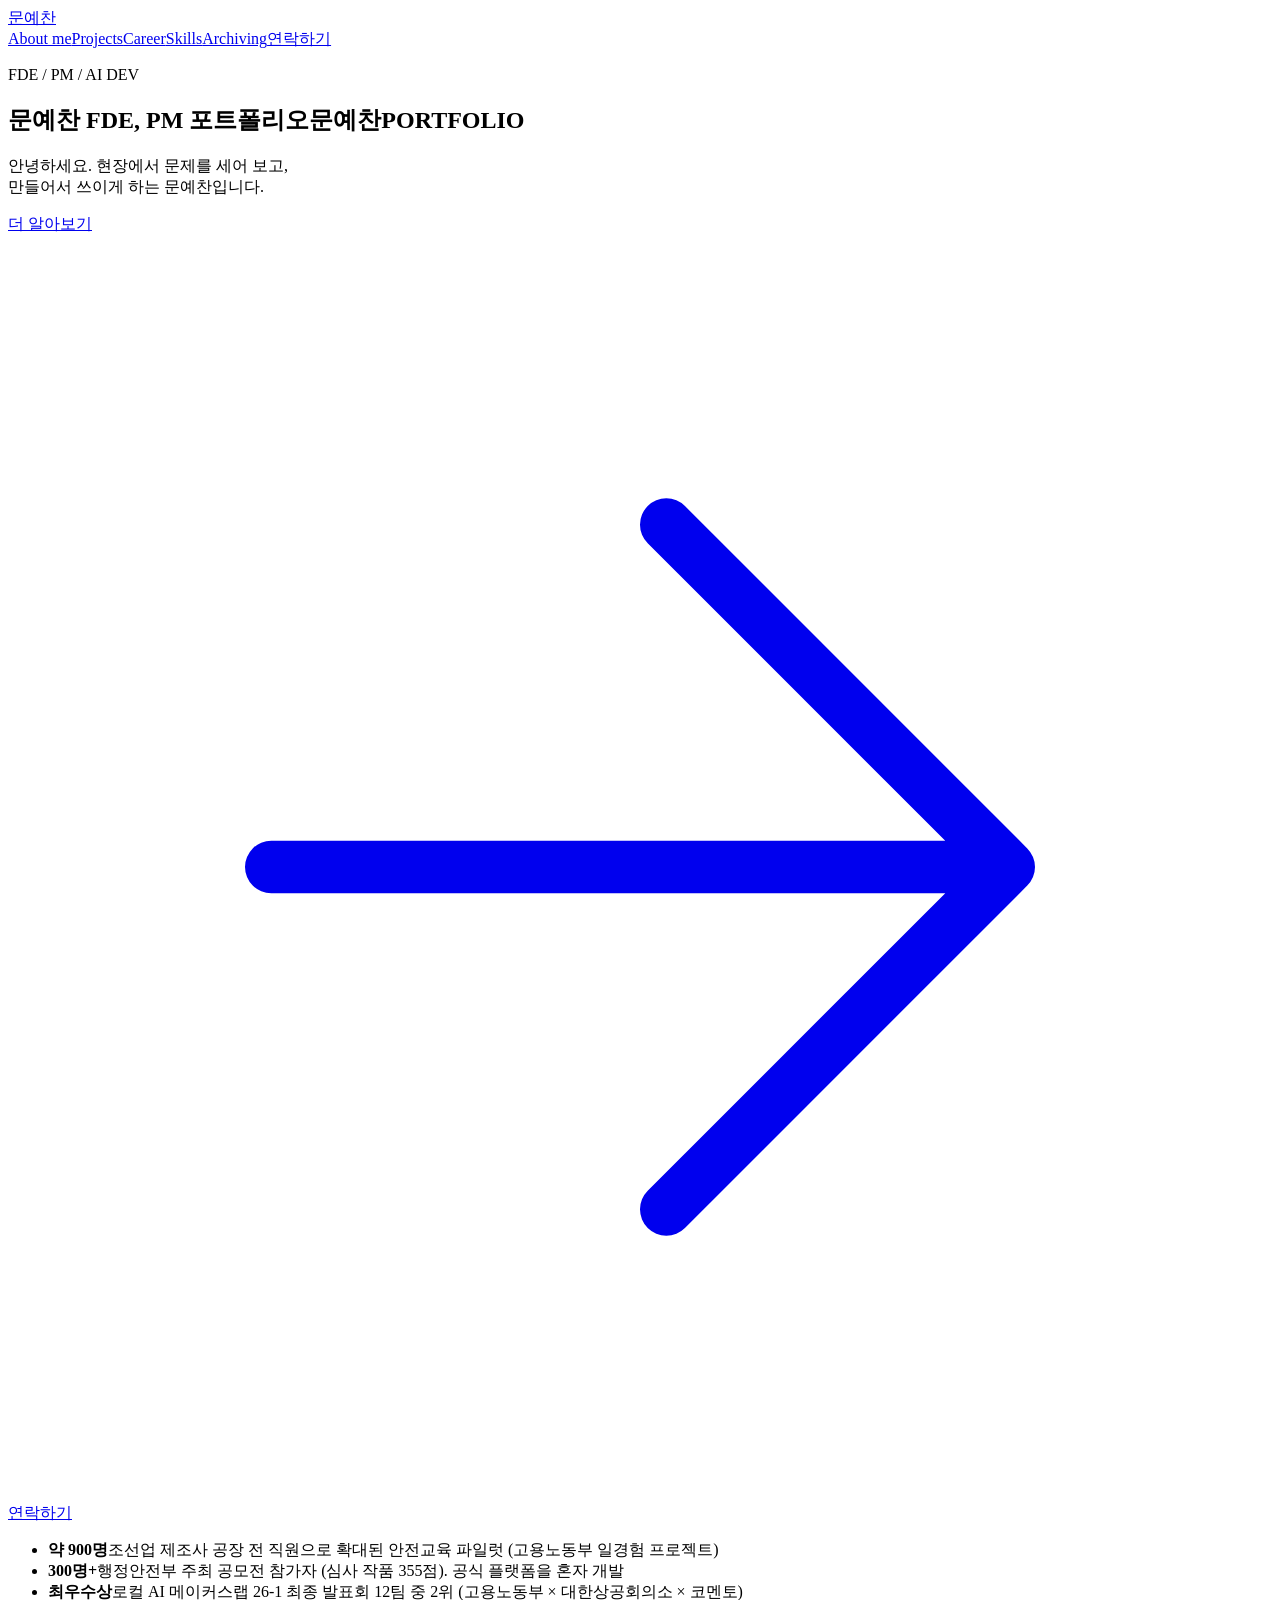
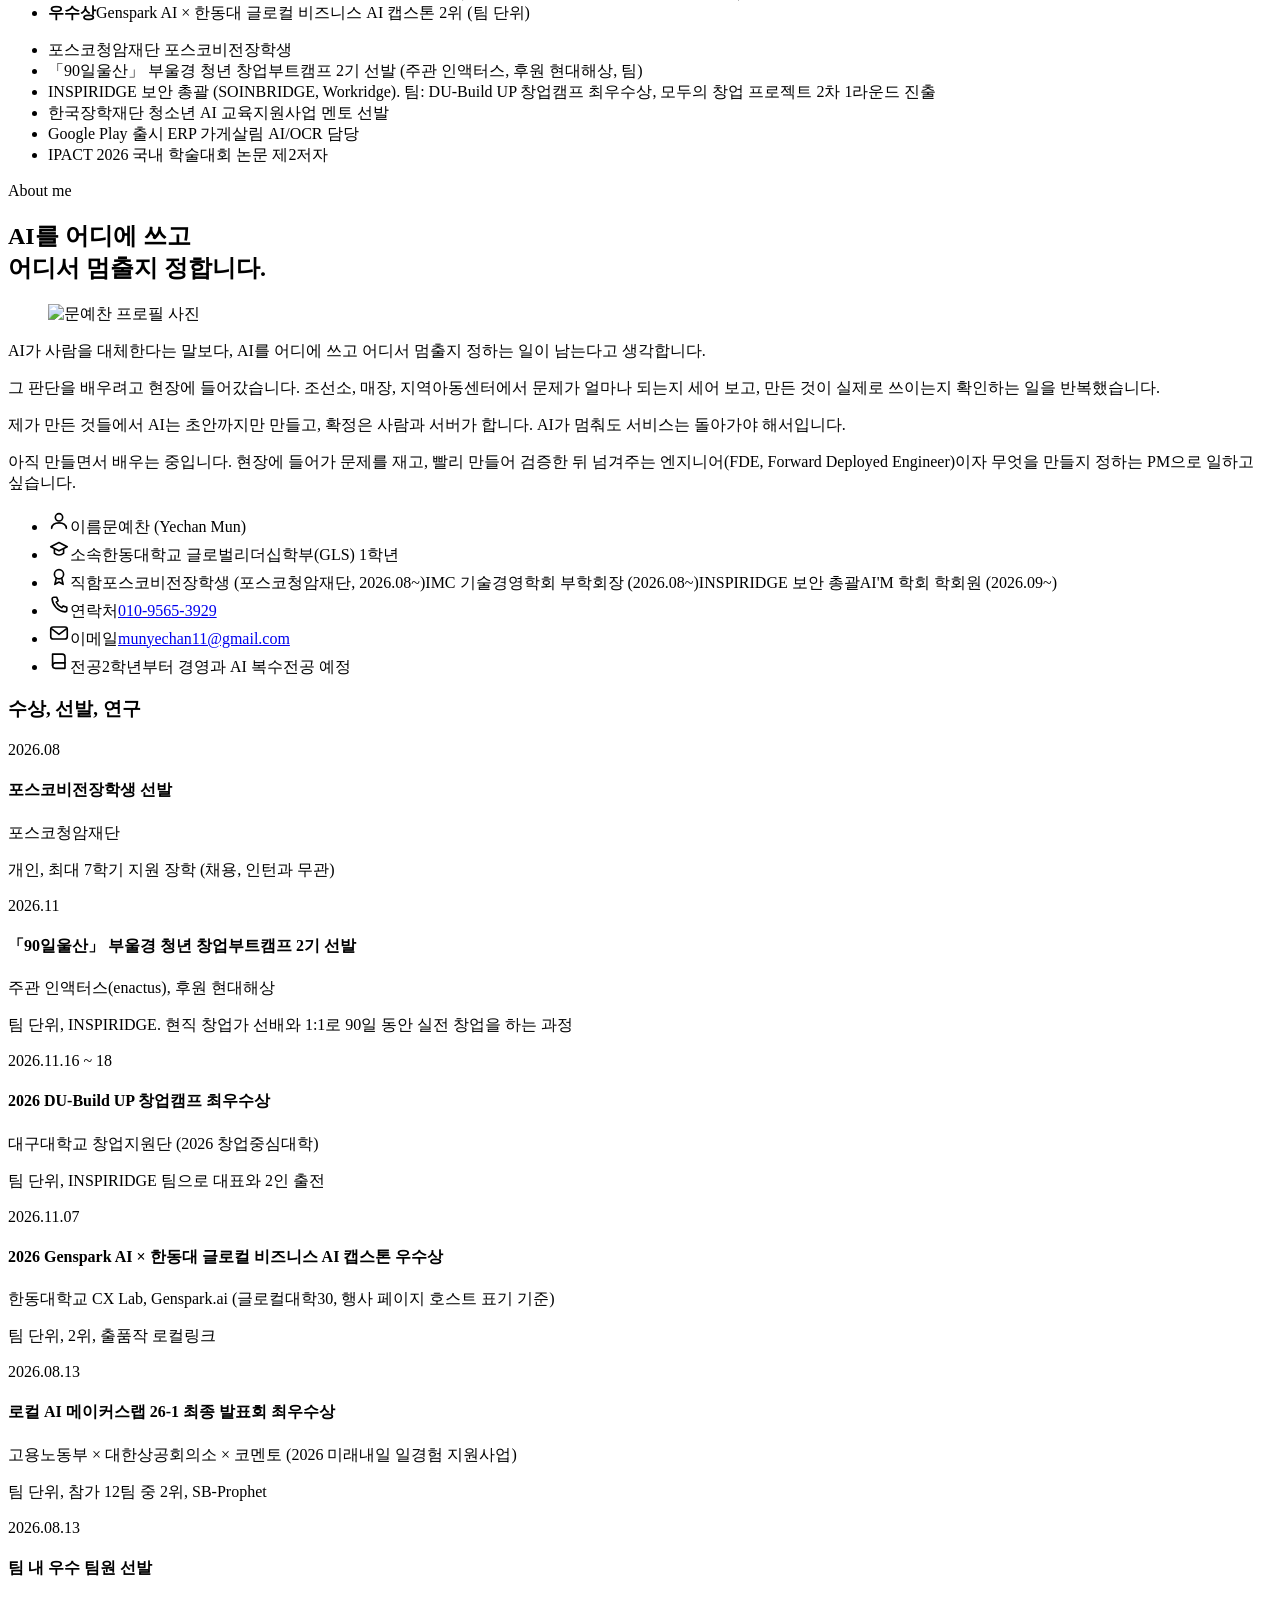
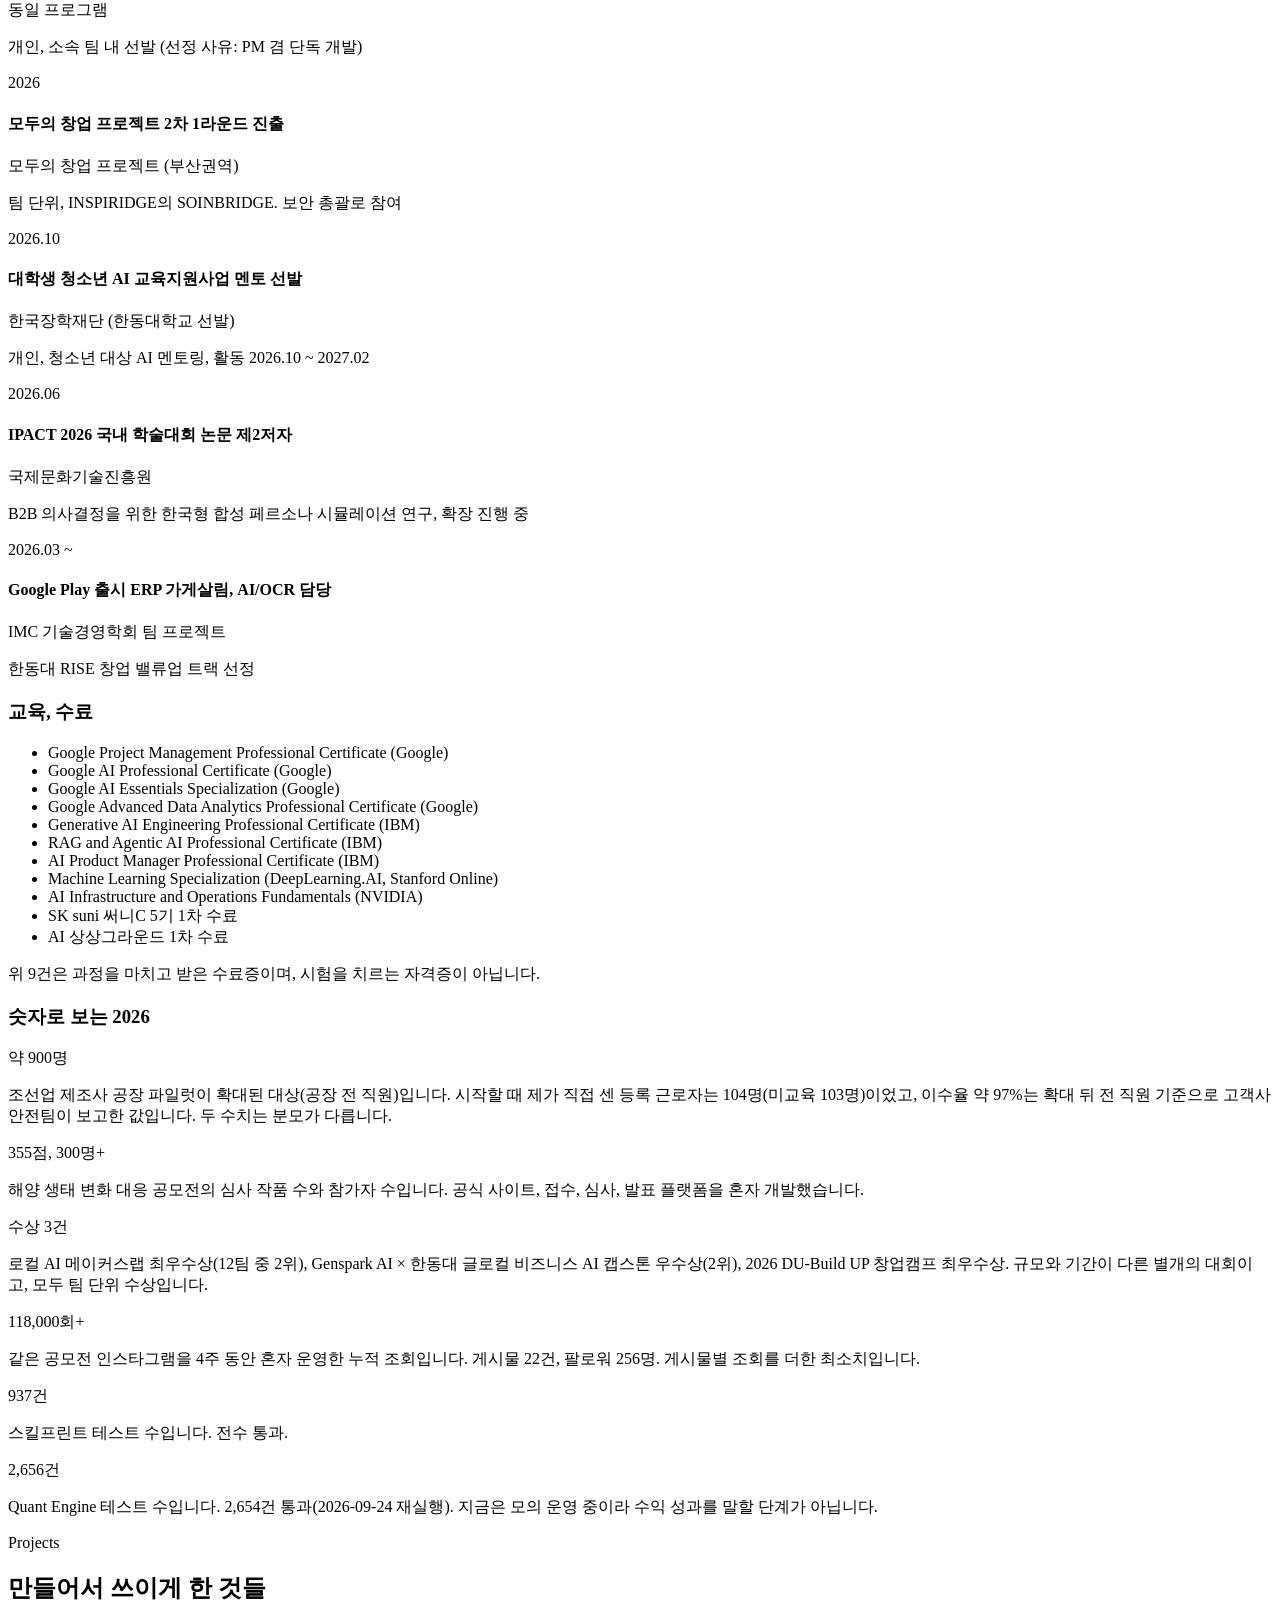
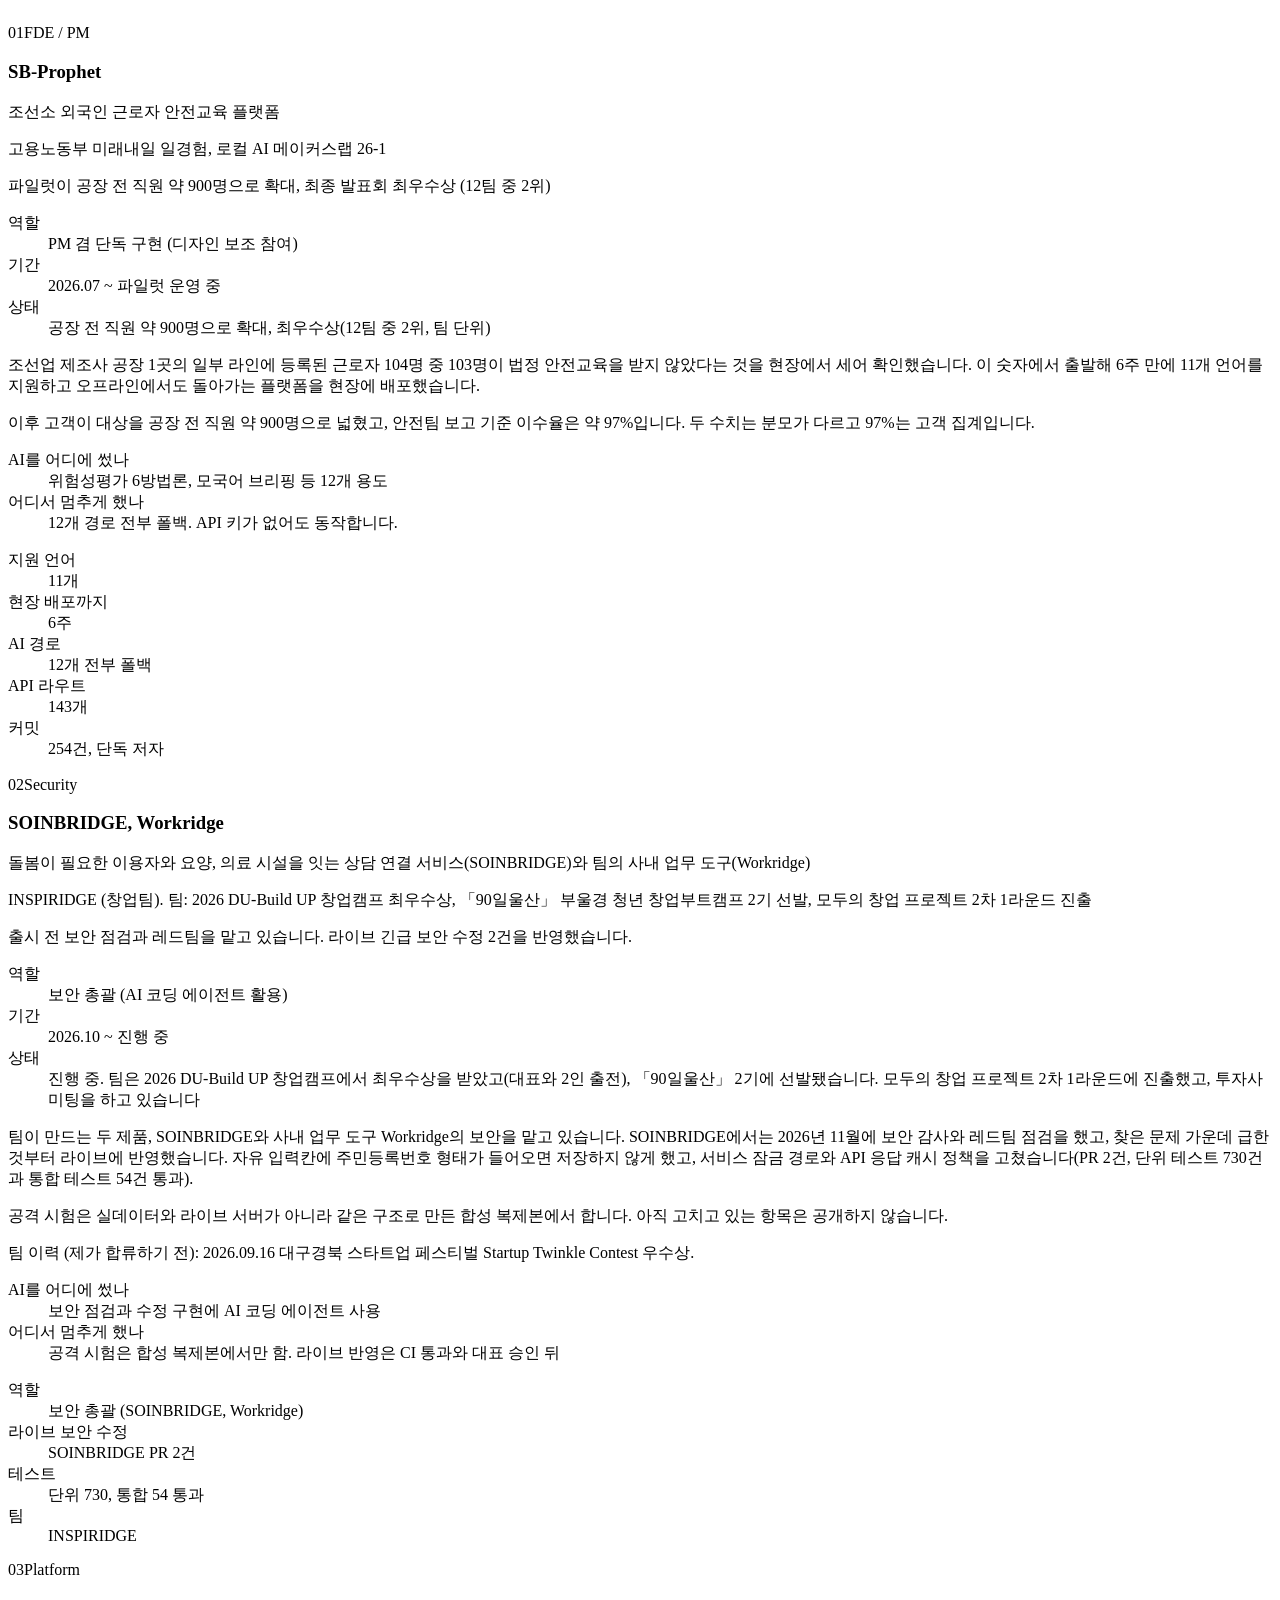
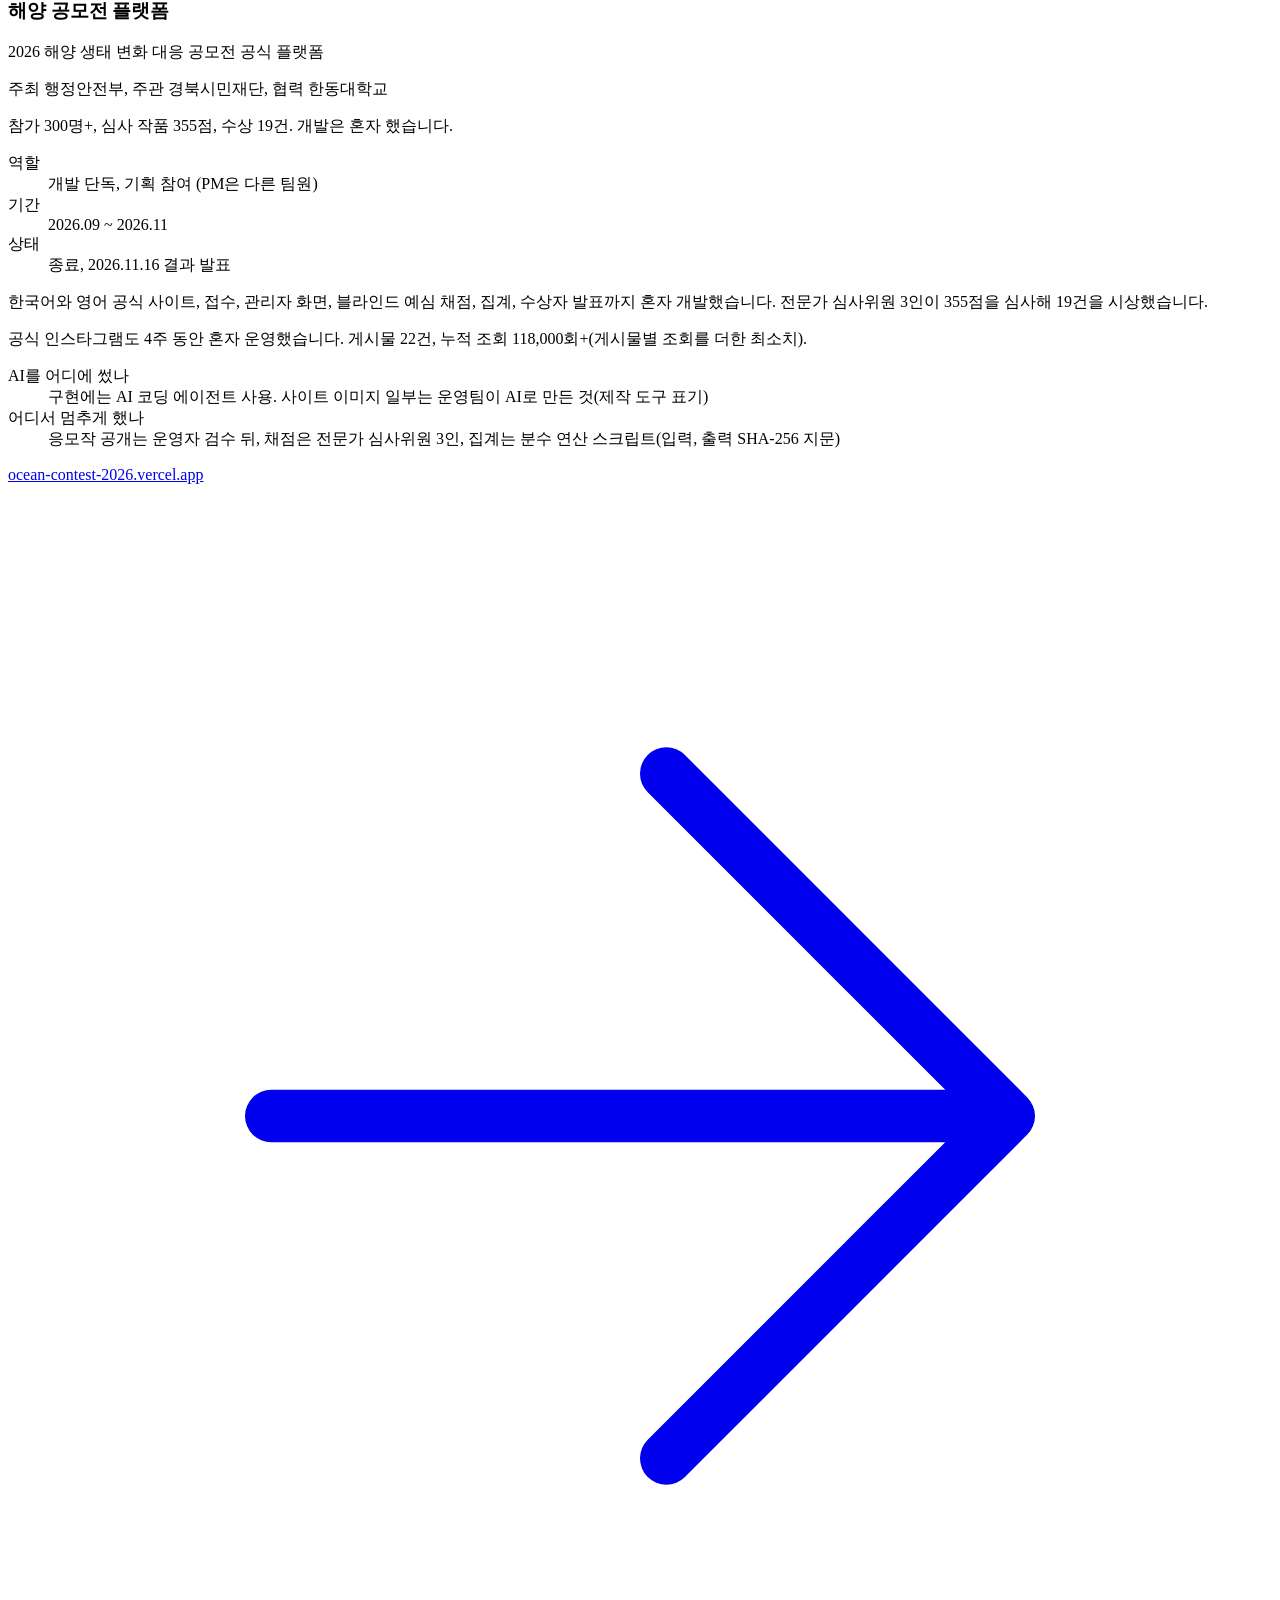
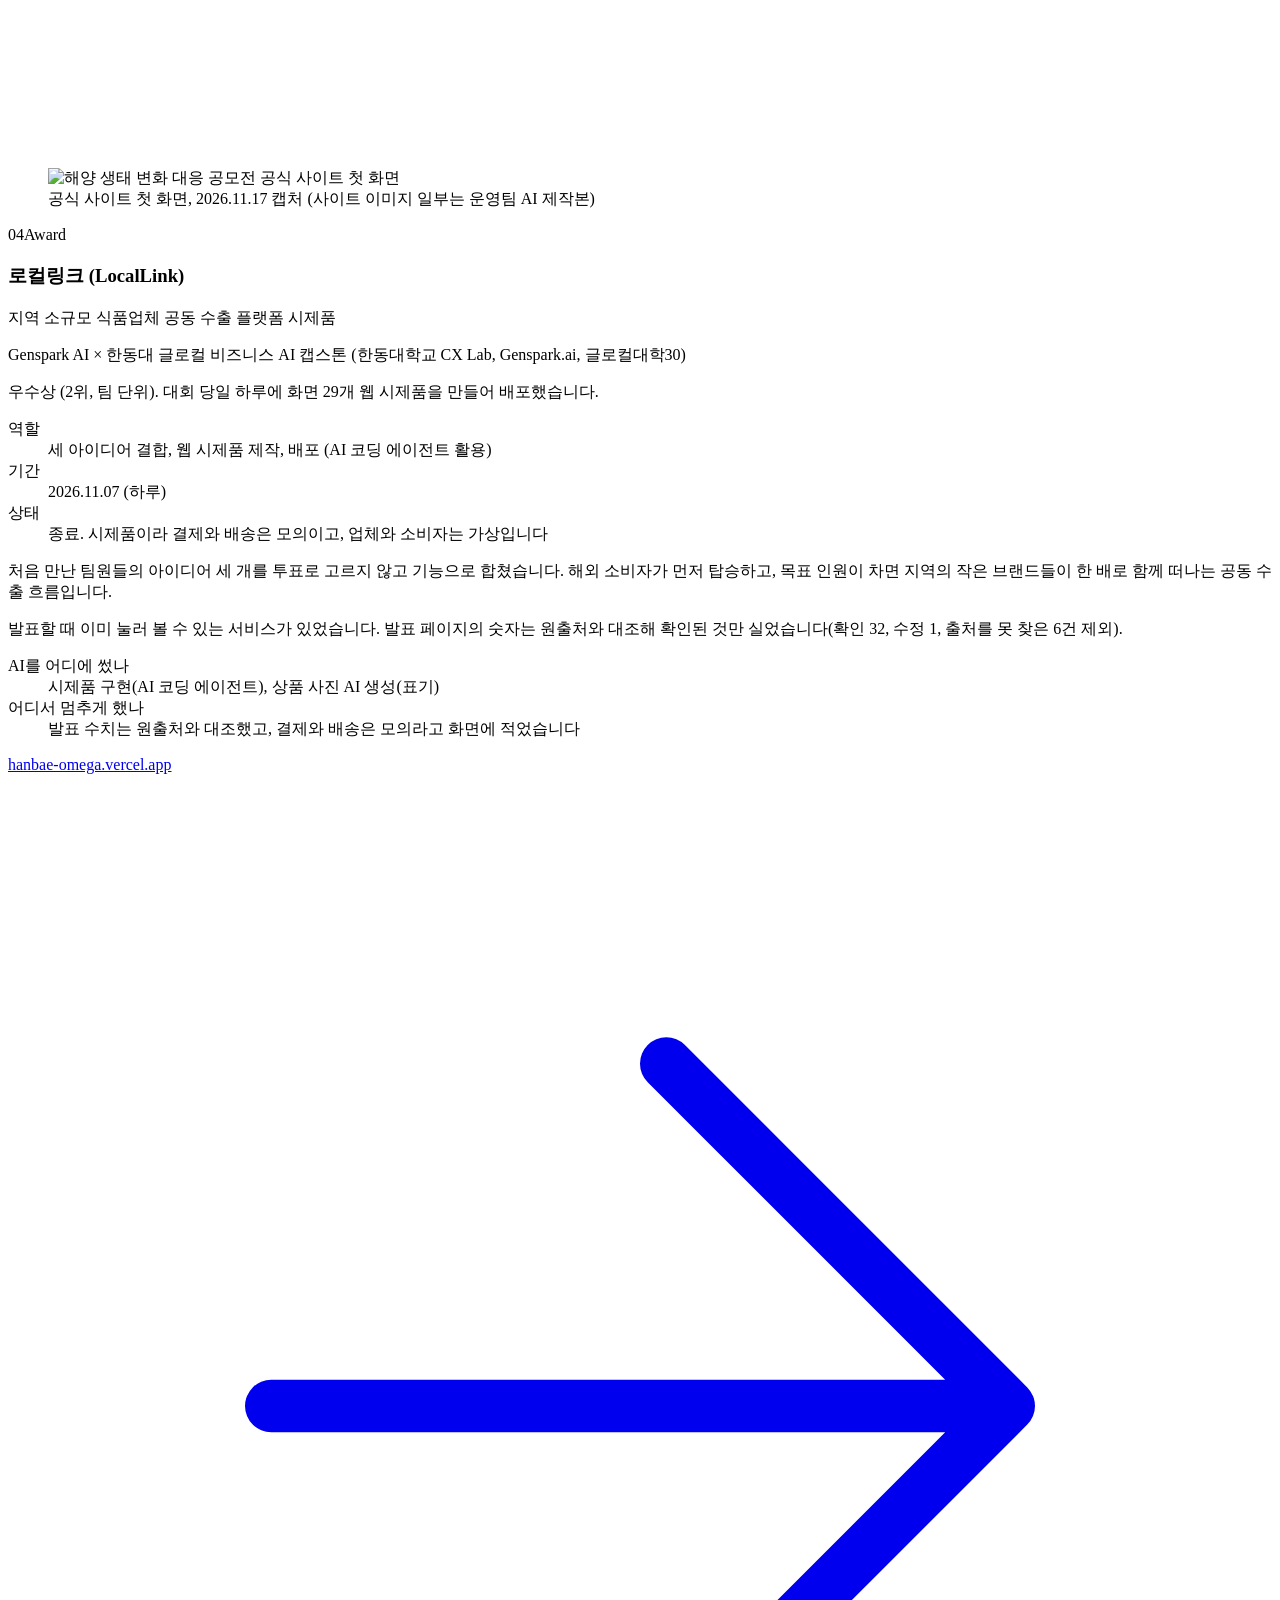
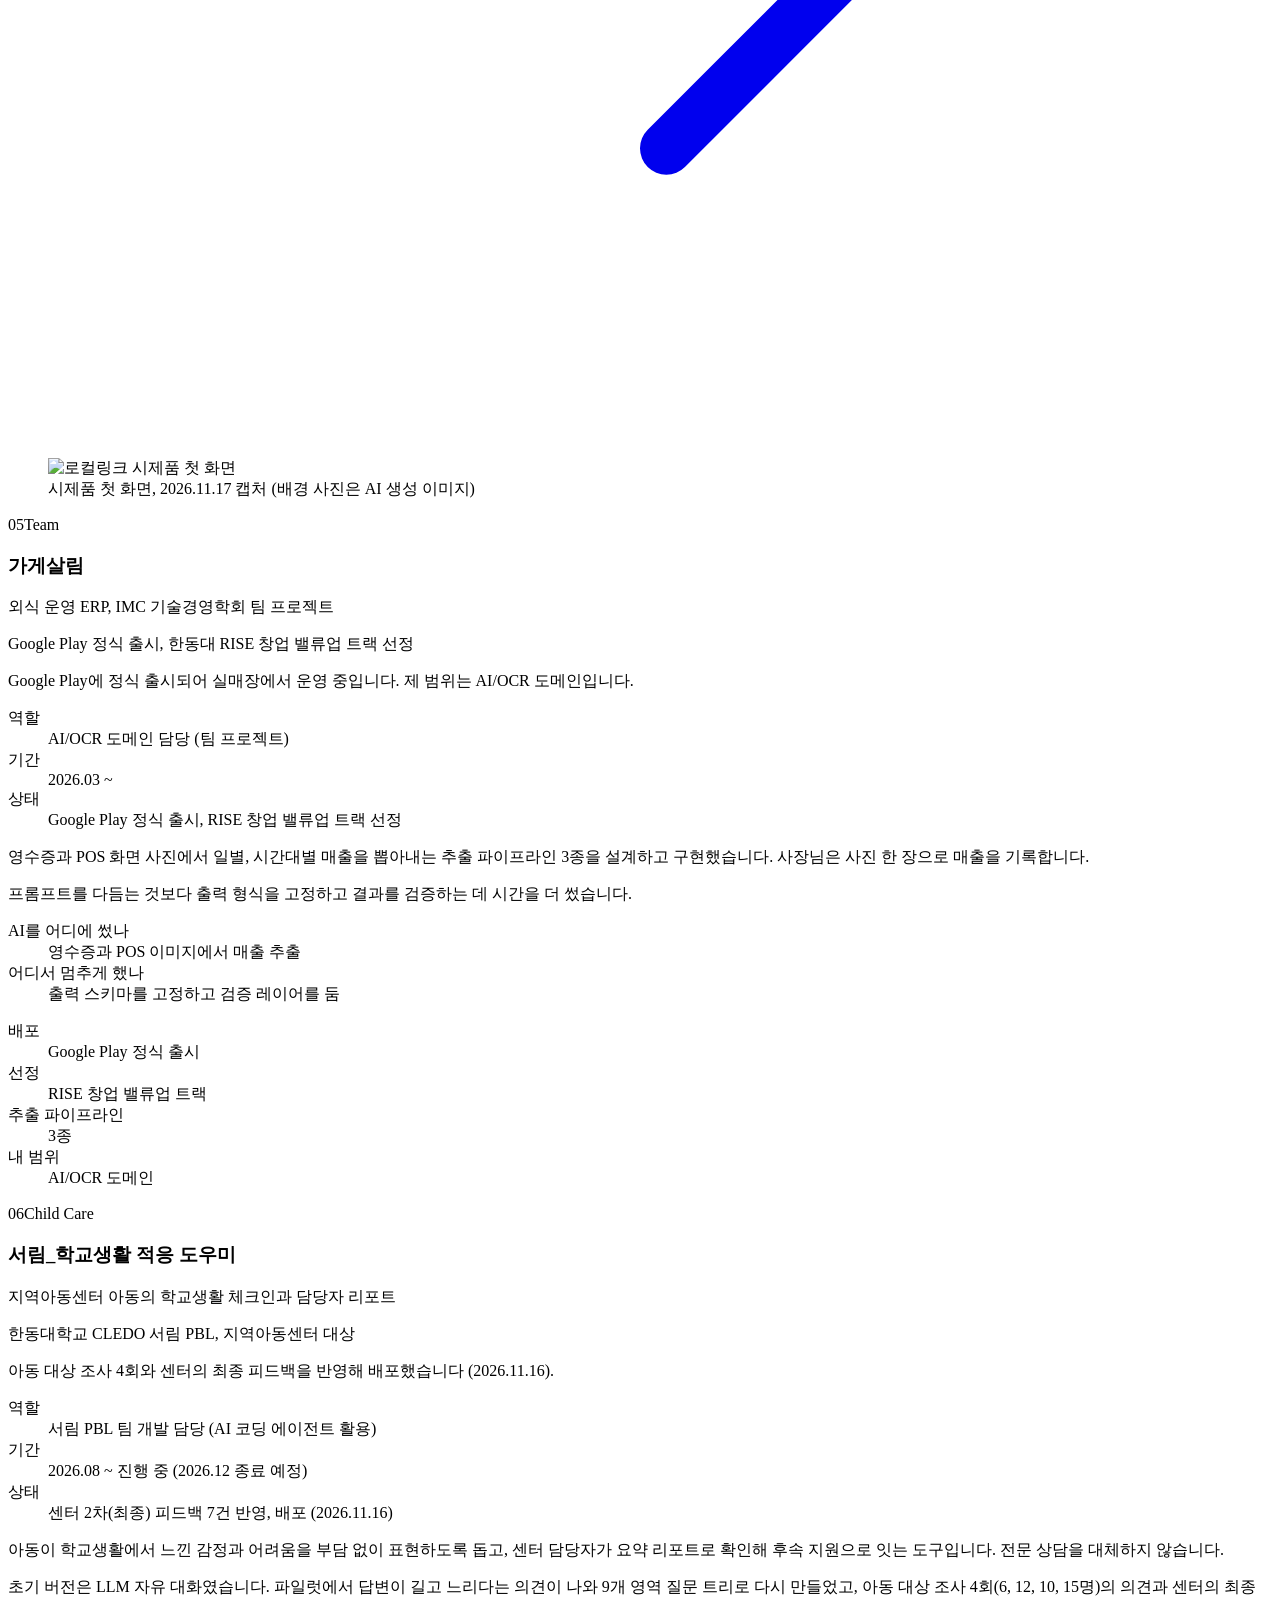
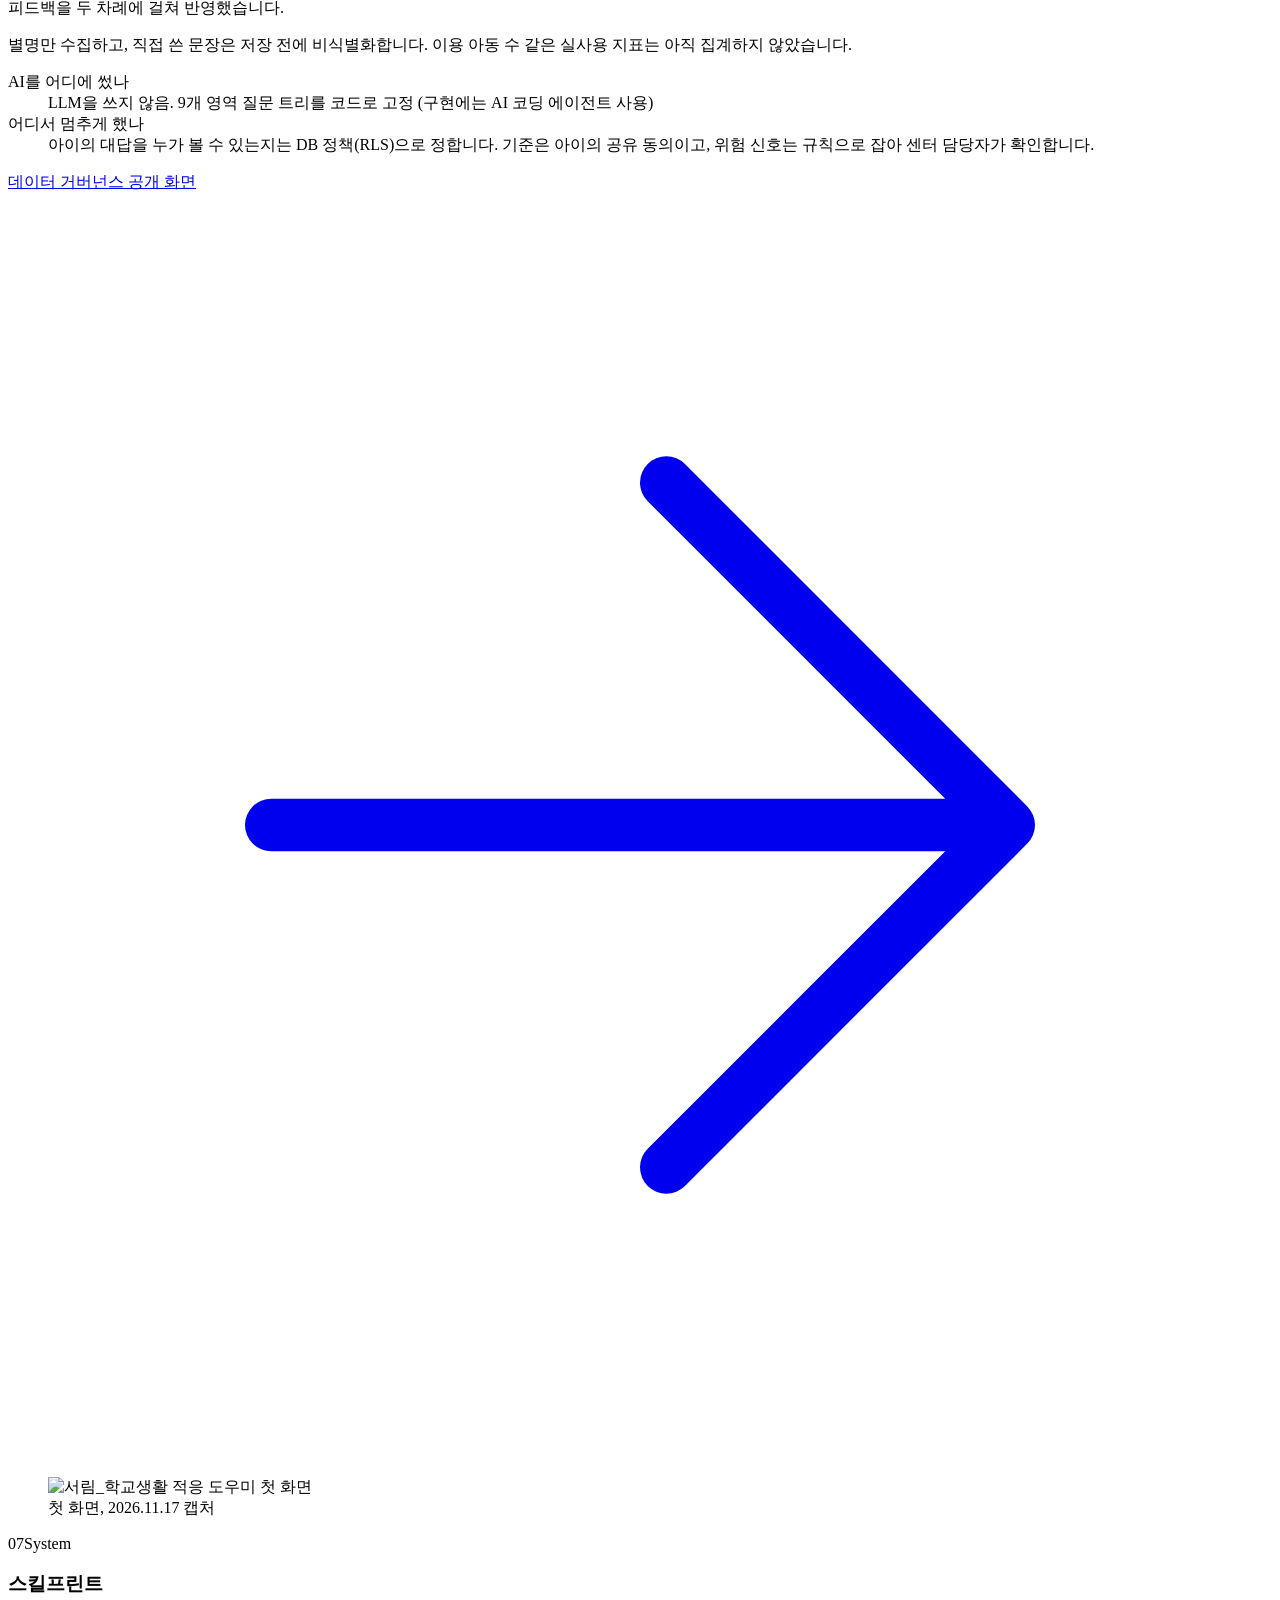
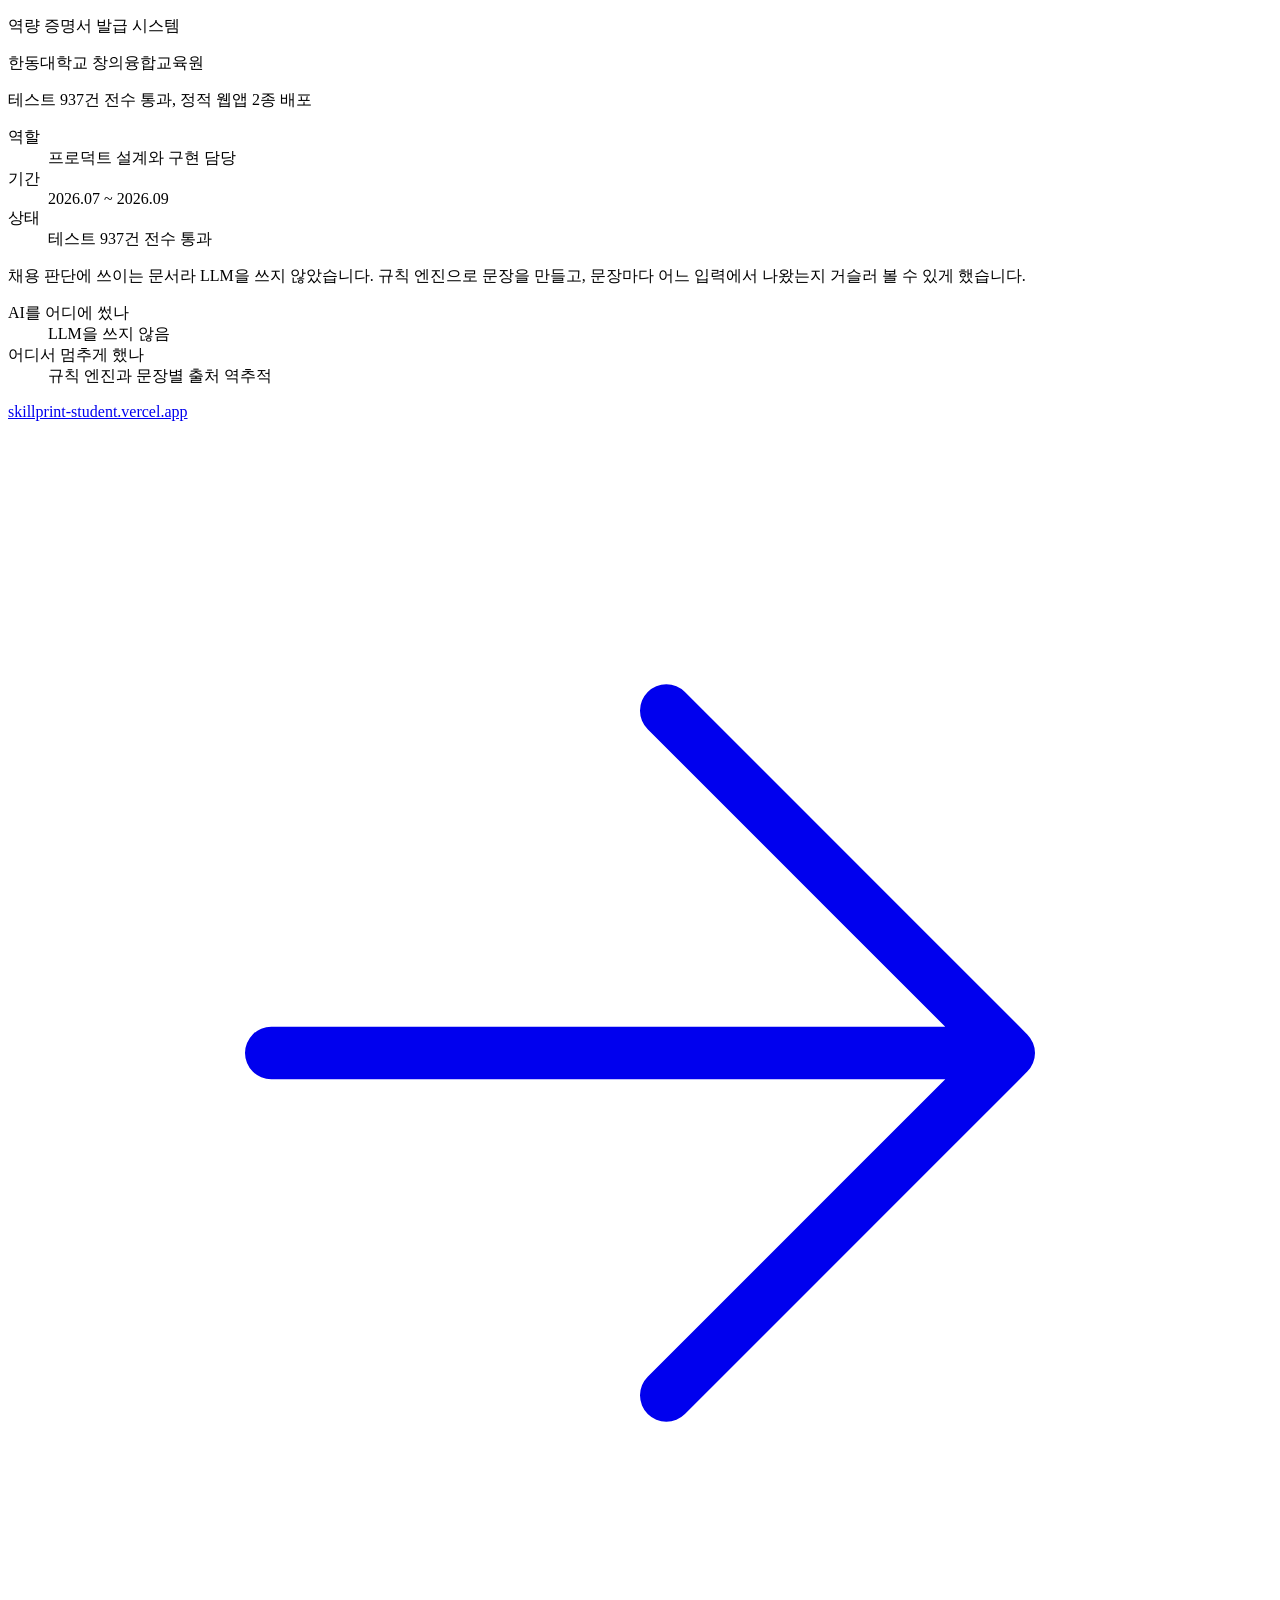
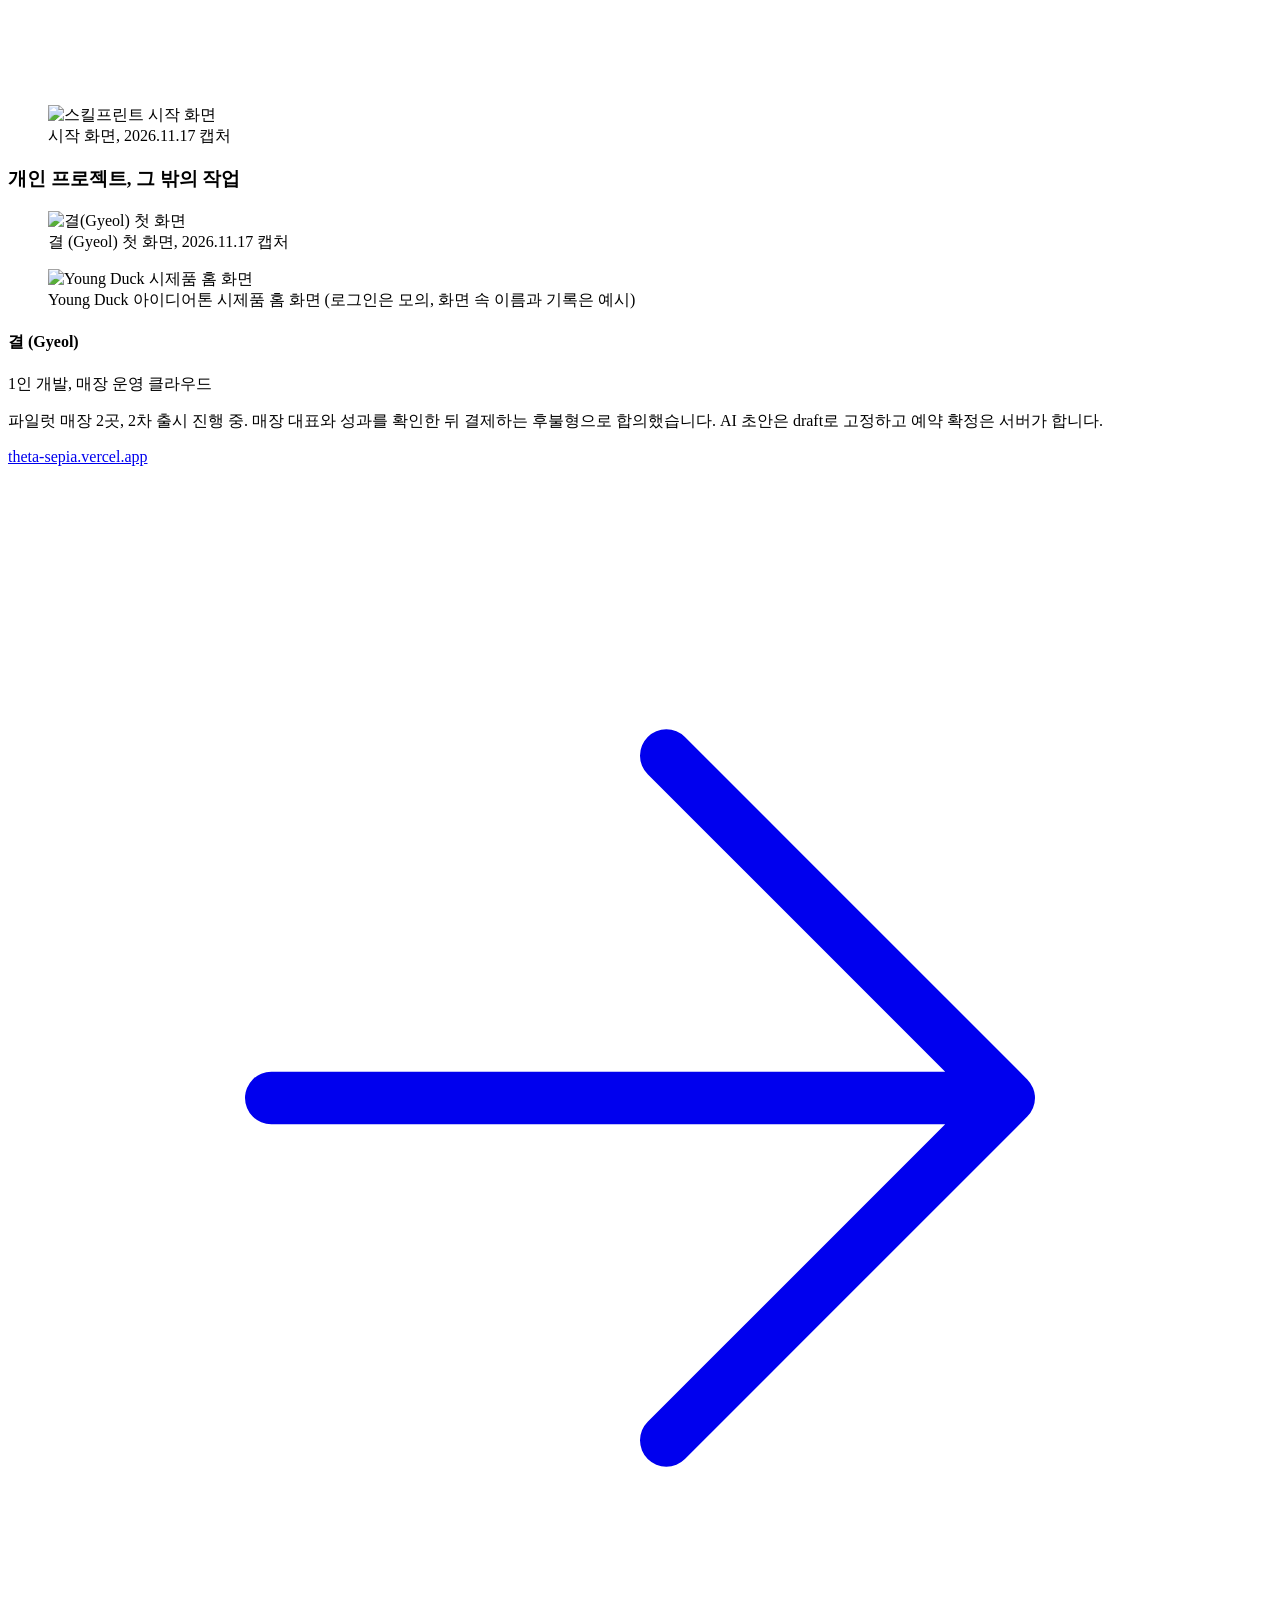
==== commit 09917f11: "Lead with POSCO Vision scholarship; add DU-Build UP award and 90-Day Ulsan cohort 2; move certificat" ====
--- a/public/index.html
+++ b/public/index.html
@@ -1 +1 @@
-<!DOCTYPE html><html lang="ko"><head><meta charSet="utf-8"/><meta name="viewport" content="width=device-width, initial-scale=1"/><meta name="google-site-verification" content="-kIOkEBai_lP7wn69TlV2QG2POV3KyDw8yz4k_CGAis"/><link rel="stylesheet" href="/fonts/pretendard/pretendard.css" data-precedence="default"/><link rel="stylesheet" href="/assets/styles-DarHG2H0.css" data-precedence="default"/><title>문예찬 포트폴리오 FDE DEV</title><meta name="description" content="문예찬의 포트폴리오. 현장에서 문제를 세어 보고, 만들어서 쓰이게 하는 FDE, PM 지망생입니다. 조선업 제조사 공장 안전교육 플랫폼 파일럿 운영, 해양 생태 변화 대응 공모전 공식 플랫폼 단독 개발, INSPIRIDGE 보안 총괄."/><meta name="author" content="문예찬 (Yechan Mun)"/><meta name="robots" content="index, follow"/><meta name="theme-color" content="#ffffff"/><meta property="og:title" content="문예찬 포트폴리오 FDE DEV"/><meta property="og:description" content="문예찬의 포트폴리오. 현장에서 문제를 세어 보고, 만들어서 쓰이게 하는 FDE, PM 지망생입니다. 조선업 제조사 공장 안전교육 플랫폼 파일럿 운영, 해양 생태 변화 대응 공모전 공식 플랫폼 단독 개발, INSPIRIDGE 보안 총괄."/><meta property="og:type" content="profile"/><meta property="og:url" content="https://munyechan.vercel.app/"/><meta property="og:locale" content="ko_KR"/><meta property="og:site_name" content="문예찬"/><meta name="twitter:card" content="summary_large_image"/><meta property="og:image" content="https://munyechan.vercel.app/og.png"/><meta name="twitter:image" content="https://munyechan.vercel.app/og.png"/><link rel="canonical" href="https://munyechan.vercel.app/"/><link rel="icon" href="/favicon.svg" type="image/svg+xml"/><script>document.documentElement.classList.add('js');setTimeout(function(){if(!window.__rv){document.documentElement.classList.add('rv-all')}},5000);</script></head><body><!--$--><script type="application/ld+json">{"@context":"https://schema.org","@type":"ProfilePage","dateModified":"2026-11-17","mainEntity":{"@type":"Person","name":"문예찬","alternateName":["Yechan Mun","Mun Yechan"],"description":"한동대학교 글로벌리더십학부 1학년. 현장에 들어가 문제를 실측하고, 빠르게 만들어 검증하고 이관하는 FDE, PM 지망생.","url":"https://munyechan.vercel.app/","image":"https://munyechan.vercel.app/profile.jpg","affiliation":{"@type":"CollegeOrUniversity","name":"한동대학교","alternateName":"Handong Global University"},"knowsAbout":["Forward Deployed Engineering","Product Management","LLM Applications"],"sameAs":["https://www.linkedin.com/in/munyechan11","https://github.com/munyechan11-cell","https://artistic-barber-402.notion.site/PM-3ae2321cbf878145bd04ca842679e8dc"]}}</script><header class="nav"><div class="wrap nav-in"><a href="#top" class="nav-logo">문예찬</a><nav class="nav-menu" aria-label="구역 바로가기"><a href="#about">About me</a><a href="#projects">Projects</a><a href="#career">Career</a><a href="#skills">Skills</a><a href="#archiving">Archiving</a><a href="#contact" class="nav-cta">연락하기</a></nav></div></header><main><section id="top" class="hero"><div class="wrap hero-in"><p class="hero-kicker ent" style="--d:0ms">FDE / PM / AI DEV</p><h1 class="hero-title ent" style="--d:90ms"><span class="sr">문예찬 FDE, PM 포트폴리오</span><span class="hero-tilt" aria-hidden="true"><span class="hero-name">문예찬</span><span class="hero-word">PORTFOLIO</span></span></h1><div class="hero-foot"><p class="hero-sub ent" style="--d:200ms">안녕하세요. 현장에서 문제를 세어 보고,<br/>만들어서 쓰이게 하는 문예찬입니다.</p><div class="hero-cta ent" style="--d:280ms"><a class="btn btn-white" href="#about">더 알아보기 <svg class="arw" viewBox="0 0 24 24" fill="none" stroke="currentColor" stroke-linecap="round" stroke-linejoin="round" aria-hidden="true" focusable="false"><path d="M5 12h14M12.5 5.5 19 12l-6.5 6.5"></path></svg></a><a class="btn btn-line" href="#contact">연락하기</a></div></div><ul class="hero-stats"><li class="stat ent" style="--d:380ms"><b>약 900명</b><span>조선업 제조사 공장 전 직원으로 확대된 안전교육 파일럿 (고용노동부 일경험 프로젝트)</span></li><li class="stat ent" style="--d:460ms"><b>300명+</b><span>행정안전부 주최 공모전 참가자 (심사 작품 355점). 공식 플랫폼을 혼자 개발</span></li><li class="stat ent" style="--d:540ms"><b>최우수상</b><span>로컬 AI 메이커스랩 26-1 최종 발표회 12팀 중 2위 (고용노동부 × 대한상공회의소 × 코멘토)</span></li><li class="stat ent" style="--d:620ms"><b>우수상</b><span>Genspark AI × 한동대 글로컬 비즈니스 AI 캡스톤 2위 (팀 단위)</span></li></ul><ul class="hero-chips"><li class="ent" style="--d:700ms">INSPIRIDGE 보안 총괄 (SOINBRIDGE, Workridge), 모두의 창업 프로젝트 2차 1라운드 진출 (팀)</li><li class="ent" style="--d:770ms">포스코청암재단 포스코비전장학생</li><li class="ent" style="--d:840ms">한국장학재단 청소년 AI 교육지원사업 멘토 선발</li><li class="ent" style="--d:910ms">Google Play 출시 ERP 가게살림 AI/OCR 담당</li><li class="ent" style="--d:980ms">IPACT 2026 국내 학술대회 논문 제2저자</li></ul></div></section><section id="about" class="sec" aria-label="About me"><div class="wrap"><div class="sec-head"><p class="sec-label rv">About me</p><h2 class="sec-title rv" style="--d:60ms">AI를 어디에 쓰고<br/>어디서 멈출지 정합니다.</h2></div><div class="about-grid"><figure class="about-photo rv"><img src="/profile.jpg" width="680" height="850" alt="문예찬 프로필 사진" loading="lazy" decoding="async"/></figure><div class="about-text"><p class="lead rv">AI가 사람을 대체한다는 말보다, AI를 어디에 쓰고 어디서 멈출지 정하는 일이 남는다고 생각합니다.</p><p class="rv" style="--d:60ms">그 판단을 배우려고 현장에 들어갔습니다. 조선소, 매장, 지역아동센터에서 문제가 얼마나 되는지 세어 보고, 만든 것이 실제로 쓰이는지 확인하는 일을 반복했습니다.</p><p class="rv" style="--d:110ms">제가 만든 것들에서 AI는 초안까지만 만들고, 확정은 사람과 서버가 합니다. AI가 멈춰도 서비스는 돌아가야 해서입니다.</p><p class="rv" style="--d:160ms">아직 만들면서 배우는 중입니다. 현장에 들어가 문제를 재고, 빨리 만들어 검증한 뒤 넘겨주는 엔지니어(FDE, Forward Deployed Engineer)이자 무엇을 만들지 정하는 PM으로 일하고 싶습니다.</p></div></div><ul class="info"><li class="info-card rv" style="--d:0ms"><span class="info-ic"><svg viewBox="0 0 24 24" width="22" height="22" fill="none" stroke="currentColor" stroke-width="1.8" stroke-linecap="round" stroke-linejoin="round" aria-hidden="true"><circle cx="12" cy="8" r="4"></circle><path d="M4 20c0-3.9 3.6-6 8-6s8 2.1 8 6"></path></svg></span><span class="info-k">이름</span><span class="info-v">문예찬 (Yechan Mun)</span></li><li class="info-card rv" style="--d:60ms"><span class="info-ic"><svg viewBox="0 0 24 24" width="22" height="22" fill="none" stroke="currentColor" stroke-width="1.8" stroke-linecap="round" stroke-linejoin="round" aria-hidden="true"><path d="M3 9.5 12 5l9 4.5-9 4.5-9-4.5Z"></path><path d="M7 12v4.5c1.4 1.3 3.1 2 5 2s3.6-.7 5-2V12"></path></svg></span><span class="info-k">소속</span><span class="info-v">한동대학교 글로벌리더십학부(GLS) 1학년</span></li><li class="info-card multi rv" style="--d:120ms"><span class="info-ic"><svg viewBox="0 0 24 24" width="22" height="22" fill="none" stroke="currentColor" stroke-width="1.8" stroke-linecap="round" stroke-linejoin="round" aria-hidden="true"><circle cx="12" cy="9" r="5"></circle><path d="m9 13.5-1.5 6.5L12 17.5l4.5 2.5L15 13.5"></path></svg></span><span class="info-k">직함</span><span class="info-v info-list"><span>IMC 기술경영학회 부학회장 (2026.08~)</span><span>INSPIRIDGE 보안 총괄</span><span>AI&#x27;M 학회 학회원 (2026.09~)</span></span></li><li class="info-card rv" style="--d:180ms"><span class="info-ic"><svg viewBox="0 0 24 24" width="22" height="22" fill="none" stroke="currentColor" stroke-width="1.8" stroke-linecap="round" stroke-linejoin="round" aria-hidden="true"><path d="M6.5 3.5h3l1.5 4-2 1.5a11 11 0 0 0 6 6l1.5-2 4 1.5v3a2 2 0 0 1-2 2A15.5 15.5 0 0 1 4.5 5.5a2 2 0 0 1 2-2Z"></path></svg></span><span class="info-k">연락처</span><a class="info-v" href="tel:+821095653929">010-9565-3929</a></li><li class="info-card rv" style="--d:240ms"><span class="info-ic"><svg viewBox="0 0 24 24" width="22" height="22" fill="none" stroke="currentColor" stroke-width="1.8" stroke-linecap="round" stroke-linejoin="round" aria-hidden="true"><rect x="3" y="5.5" width="18" height="13" rx="2.5"></rect><path d="m4 7.5 8 6 8-6"></path></svg></span><span class="info-k">이메일</span><a class="info-v" href="mailto:munyechan11@gmail.com">munyechan11@gmail.com</a></li><li class="info-card rv" style="--d:300ms"><span class="info-ic"><svg viewBox="0 0 24 24" width="22" height="22" fill="none" stroke="currentColor" stroke-width="1.8" stroke-linecap="round" stroke-linejoin="round" aria-hidden="true"><path d="M5 4.5h10.5a3 3 0 0 1 3 3V20H8a3 3 0 0 1-3-3V4.5Z"></path><path d="M5 17a3 3 0 0 1 3-3h10.5"></path></svg></span><span class="info-k">전공</span><span class="info-v">2학년부터 경영과 AI 복수전공 예정</span></li></ul><h3 class="sub-h rv">수상, 선발, 연구</h3><div class="grid g2"><div class="card rv" style="--d:0ms"><p class="card-date">2026.11.07</p><h4>2026 Genspark AI × 한동대 글로컬 비즈니스 AI 캡스톤 우수상</h4><p class="card-role">한동대학교 CX Lab, Genspark.ai (글로컬대학30, 행사 페이지 호스트 표기 기준)</p><p>팀 단위, 2위, 출품작 로컬링크</p></div><div class="card rv" style="--d:80ms"><p class="card-date">2026.08.13</p><h4>로컬 AI 메이커스랩 26-1 최종 발표회 최우수상</h4><p class="card-role">고용노동부 × 대한상공회의소 × 코멘토 (2026 미래내일 일경험 지원사업)</p><p>팀 단위, 참가 12팀 중 2위, SB-Prophet</p></div><div class="card rv" style="--d:0ms"><p class="card-date">2026.08.13</p><h4>팀 내 우수 팀원 선발</h4><p class="card-role">동일 프로그램</p><p>개인, 소속 팀 내 선발 (선정 사유: PM 겸 단독 개발)</p></div><div class="card rv" style="--d:80ms"><p class="card-date">2026.08</p><h4>포스코비전장학생 선발</h4><p class="card-role">포스코청암재단</p><p>개인, 최대 7학기 지원 장학 (채용, 인턴과 무관)</p></div><div class="card rv" style="--d:0ms"><p class="card-date">2026</p><h4>모두의 창업 프로젝트 2차 1라운드 진출</h4><p class="card-role">모두의 창업 프로젝트 (부산권역)</p><p>팀 단위, INSPIRIDGE의 SOINBRIDGE. 보안 총괄로 참여</p></div><div class="card rv" style="--d:80ms"><p class="card-date">2026.10</p><h4>대학생 청소년 AI 교육지원사업 멘토 선발</h4><p class="card-role">한국장학재단 (한동대학교 선발)</p><p>개인, 청소년 대상 AI 멘토링, 활동 2026.10 ~ 2027.02</p></div><div class="card rv" style="--d:0ms"><p class="card-date">2026.06</p><h4>IPACT 2026 국내 학술대회 논문 제2저자</h4><p class="card-role">국제문화기술진흥원</p><p>B2B 의사결정을 위한 한국형 합성 페르소나 시뮬레이션 연구, 확장 진행 중</p></div><div class="card rv" style="--d:80ms"><p class="card-date">2026.03 ~</p><h4>Google Play 출시 ERP 가게살림, AI/OCR 담당</h4><p class="card-role">IMC 기술경영학회 팀 프로젝트</p><p>한동대 RISE 창업 밸류업 트랙 선정</p></div></div><h3 class="sub-h rv">숫자로 보는 2026</h3><div class="grid g3"><div class="card rv" style="--d:0ms"><p class="card-num">약 900명</p><p>조선업 제조사 공장 파일럿이 확대된 대상(공장 전 직원)입니다. 시작할 때 제가 직접 센 등록 근로자는 104명(미교육 103명)이었고, 이수율 약 97%는 확대 뒤 전 직원 기준으로 고객사 안전팀이 보고한 값입니다. 두 수치는 분모가 다릅니다.</p></div><div class="card rv" style="--d:80ms"><p class="card-num">355점, 300명+</p><p>해양 생태 변화 대응 공모전의 심사 작품 수와 참가자 수입니다. 공식 사이트, 접수, 심사, 발표 플랫폼을 혼자 개발했습니다.</p></div><div class="card rv" style="--d:160ms"><p class="card-num">수상 2건</p><p>로컬 AI 메이커스랩 최우수상(12팀 중 2위)과 Genspark AI × 한동대 글로컬 비즈니스 AI 캡스톤 우수상(2위). 규모와 기간이 다른 별개의 대회이고, 둘 다 팀 단위 수상입니다.</p></div><div class="card rv" style="--d:0ms"><p class="card-num">118,000회+</p><p>같은 공모전 인스타그램을 4주 동안 혼자 운영한 누적 조회입니다. 게시물 22건, 팔로워 256명. 게시물별 조회를 더한 최소치입니다.</p></div><div class="card rv" style="--d:80ms"><p class="card-num">937건</p><p>스킬프린트 테스트 수입니다. 전수 통과.</p></div><div class="card rv" style="--d:160ms"><p class="card-num">2,656건</p><p>Quant Engine 테스트 수입니다. 2,654건 통과(2026-09-24 재실행). 지금은 모의 운영 중이라 수익 성과를 말할 단계가 아닙니다.</p></div></div></div></section><section id="projects" class="sec sec-gray" aria-label="Projects"><div class="wrap"><div class="sec-head"><p class="sec-label rv">Projects</p><h2 class="sec-title rv" style="--d:60ms">만들어서 쓰이게 한 것들</h2></div><div class="pj-list"><article id="sb-prophet" class="pj rv" aria-labelledby="sb-prophet-h"><div class="pj-text"><p class="pj-top"><span class="pj-no">01</span><span class="chip sm">FDE / PM</span></p><h3 id="sb-prophet-h" class="pj-title">SB-Prophet</h3><p class="pj-kind">조선소 외국인 근로자 안전교육 플랫폼</p><p class="pj-org">고용노동부 미래내일 일경험, 로컬 AI 메이커스랩 26-1</p><p class="pj-result">파일럿이 공장 전 직원 약 900명으로 확대, 최종 발표회 최우수상 (12팀 중 2위)</p><dl class="pj-meta"><div><dt>역할</dt><dd>PM 겸 단독 구현 (디자인 보조 참여)</dd></div><div><dt>기간</dt><dd>2026.07 ~ 파일럿 운영 중</dd></div><div><dt>상태</dt><dd>공장 전 직원 약 900명으로 확대, 최우수상(12팀 중 2위, 팀 단위)</dd></div></dl><p class="pj-over">조선업 제조사 공장 1곳의 일부 라인에 등록된 근로자 104명 중 103명이 법정 안전교육을 받지 않았다는 것을 현장에서 세어 확인했습니다. 이 숫자에서 출발해 6주 만에 11개 언어를 지원하고 오프라인에서도 돌아가는 플랫폼을 현장에 배포했습니다.</p><p class="pj-over">이후 고객이 대상을 공장 전 직원 약 900명으로 넓혔고, 안전팀 보고 기준 이수율은 약 97%입니다. 두 수치는 분모가 다르고 97%는 고객 집계입니다.</p><dl class="pj-ai"><div><dt>AI를 어디에 썼나</dt><dd>위험성평가 6방법론, 모국어 브리핑 등 12개 용도</dd></div><div><dt>어디서 멈추게 했나</dt><dd>12개 경로 전부 폴백. API 키가 없어도 동작합니다.</dd></div></dl></div><div class="pj-visual"><dl class="facts"><div class="fact"><dt>지원 언어</dt><dd>11개</dd></div><div class="fact"><dt>현장 배포까지</dt><dd>6주</dd></div><div class="fact"><dt>AI 경로</dt><dd>12개 전부 폴백</dd></div><div class="fact"><dt>API 라우트</dt><dd>143개</dd></div><div class="fact"><dt>커밋</dt><dd>254건, 단독 저자</dd></div></dl></div></article><article id="soinbridge" class="pj rv" aria-labelledby="soinbridge-h"><div class="pj-text"><p class="pj-top"><span class="pj-no">02</span><span class="chip sm">Security</span></p><h3 id="soinbridge-h" class="pj-title">SOINBRIDGE, Workridge</h3><p class="pj-kind">돌봄이 필요한 이용자와 요양, 의료 시설을 잇는 상담 연결 서비스(SOINBRIDGE)와 팀의 사내 업무 도구(Workridge)</p><p class="pj-org">INSPIRIDGE (창업팀), 모두의 창업 프로젝트 2차 1라운드 진출</p><p class="pj-result">출시 전 보안 점검과 레드팀을 맡고 있습니다. 라이브 긴급 보안 수정 2건을 반영했습니다.</p><dl class="pj-meta"><div><dt>역할</dt><dd>보안 총괄 (AI 코딩 에이전트 활용)</dd></div><div><dt>기간</dt><dd>2026.10 ~ 진행 중</dd></div><div><dt>상태</dt><dd>진행 중. 팀은 모두의 창업 프로젝트 2차 1라운드에 진출했고, 투자사 미팅을 하고 있습니다</dd></div></dl><p class="pj-over">팀이 만드는 두 제품, SOINBRIDGE와 사내 업무 도구 Workridge의 보안을 맡고 있습니다. SOINBRIDGE에서는 2026년 11월에 보안 감사와 레드팀 점검을 했고, 찾은 문제 가운데 급한 것부터 라이브에 반영했습니다. 자유 입력칸에 주민등록번호 형태가 들어오면 저장하지 않게 했고, 서비스 잠금 경로와 API 응답 캐시 정책을 고쳤습니다(PR 2건, 단위 테스트 730건과 통합 테스트 54건 통과).</p><p class="pj-over">공격 시험은 실데이터와 라이브 서버가 아니라 같은 구조로 만든 합성 복제본에서 합니다. 아직 고치고 있는 항목은 공개하지 않습니다.</p><dl class="pj-ai"><div><dt>AI를 어디에 썼나</dt><dd>보안 점검과 수정 구현에 AI 코딩 에이전트 사용</dd></div><div><dt>어디서 멈추게 했나</dt><dd>공격 시험은 합성 복제본에서만 함. 라이브 반영은 CI 통과와 대표 승인 뒤</dd></div></dl></div><div class="pj-visual"><dl class="facts"><div class="fact"><dt>역할</dt><dd>보안 총괄 (SOINBRIDGE, Workridge)</dd></div><div class="fact"><dt>라이브 보안 수정</dt><dd>SOINBRIDGE PR 2건</dd></div><div class="fact"><dt>테스트</dt><dd>단위 730, 통합 54 통과</dd></div><div class="fact"><dt>팀</dt><dd>INSPIRIDGE</dd></div></dl></div></article><article id="ocean" class="pj rv" aria-labelledby="ocean-h"><div class="pj-text"><p class="pj-top"><span class="pj-no">03</span><span class="chip sm">Platform</span></p><h3 id="ocean-h" class="pj-title">해양 공모전 플랫폼</h3><p class="pj-kind">2026 해양 생태 변화 대응 공모전 공식 플랫폼</p><p class="pj-org">주최 행정안전부, 주관 경북시민재단, 협력 한동대학교</p><p class="pj-result">참가 300명+, 심사 작품 355점, 수상 19건. 개발은 혼자 했습니다.</p><dl class="pj-meta"><div><dt>역할</dt><dd>개발 단독, 기획 참여 (PM은 다른 팀원)</dd></div><div><dt>기간</dt><dd>2026.09 ~ 2026.11</dd></div><div><dt>상태</dt><dd>종료, 2026.11.16 결과 발표</dd></div></dl><p class="pj-over">한국어와 영어 공식 사이트, 접수, 관리자 화면, 블라인드 예심 채점, 집계, 수상자 발표까지 혼자 개발했습니다. 전문가 심사위원 3인이 355점을 심사해 19건을 시상했습니다.</p><p class="pj-over">공식 인스타그램도 4주 동안 혼자 운영했습니다. 게시물 22건, 누적 조회 118,000회+(게시물별 조회를 더한 최소치).</p><dl class="pj-ai"><div><dt>AI를 어디에 썼나</dt><dd>구현에는 AI 코딩 에이전트 사용. 사이트 이미지 일부는 운영팀이 AI로 만든 것(제작 도구 표기)</dd></div><div><dt>어디서 멈추게 했나</dt><dd>응모작 공개는 운영자 검수 뒤, 채점은 전문가 심사위원 3인, 집계는 분수 연산 스크립트(입력, 출력 SHA-256 지문)</dd></div></dl><a href="https://ocean-contest-2026.vercel.app/" target="_blank" rel="noopener noreferrer" class="btn btn-sm">ocean-contest-2026.vercel.app<!-- --> <svg class="arw" viewBox="0 0 24 24" fill="none" stroke="currentColor" stroke-linecap="round" stroke-linejoin="round" aria-hidden="true" focusable="false"><path d="M5 12h14M12.5 5.5 19 12l-6.5 6.5"></path></svg></a></div><div class="pj-visual"><figure class="shot"><img src="/work/ocean.webp" alt="해양 생태 변화 대응 공모전 공식 사이트 첫 화면" loading="lazy" decoding="async" width="1440" height="900"/><figcaption>공식 사이트 첫 화면, 2026.11.17 캡처 (사이트 이미지 일부는 운영팀 AI 제작본)</figcaption></figure></div></article><article id="locallink" class="pj rv" aria-labelledby="locallink-h"><div class="pj-text"><p class="pj-top"><span class="pj-no">04</span><span class="chip sm">Award</span></p><h3 id="locallink-h" class="pj-title">로컬링크 (LocalLink)</h3><p class="pj-kind">지역 소규모 식품업체 공동 수출 플랫폼 시제품</p><p class="pj-org">Genspark AI × 한동대 글로컬 비즈니스 AI 캡스톤 (한동대학교 CX Lab, Genspark.ai, 글로컬대학30)</p><p class="pj-result">우수상 (2위, 팀 단위). 대회 당일 하루에 화면 29개 웹 시제품을 만들어 배포했습니다.</p><dl class="pj-meta"><div><dt>역할</dt><dd>세 아이디어 결합, 웹 시제품 제작, 배포 (AI 코딩 에이전트 활용)</dd></div><div><dt>기간</dt><dd>2026.11.07 (하루)</dd></div><div><dt>상태</dt><dd>종료. 시제품이라 결제와 배송은 모의이고, 업체와 소비자는 가상입니다</dd></div></dl><p class="pj-over">처음 만난 팀원들의 아이디어 세 개를 투표로 고르지 않고 기능으로 합쳤습니다. 해외 소비자가 먼저 탑승하고, 목표 인원이 차면 지역의 작은 브랜드들이 한 배로 함께 떠나는 공동 수출 흐름입니다.</p><p class="pj-over">발표할 때 이미 눌러 볼 수 있는 서비스가 있었습니다. 발표 페이지의 숫자는 원출처와 대조해 확인된 것만 실었습니다(확인 32, 수정 1, 출처를 못 찾은 6건 제외).</p><dl class="pj-ai"><div><dt>AI를 어디에 썼나</dt><dd>시제품 구현(AI 코딩 에이전트), 상품 사진 AI 생성(표기)</dd></div><div><dt>어디서 멈추게 했나</dt><dd>발표 수치는 원출처와 대조했고, 결제와 배송은 모의라고 화면에 적었습니다</dd></div></dl><a href="https://hanbae-omega.vercel.app" target="_blank" rel="noopener noreferrer" class="btn btn-sm">hanbae-omega.vercel.app<!-- --> <svg class="arw" viewBox="0 0 24 24" fill="none" stroke="currentColor" stroke-linecap="round" stroke-linejoin="round" aria-hidden="true" focusable="false"><path d="M5 12h14M12.5 5.5 19 12l-6.5 6.5"></path></svg></a></div><div class="pj-visual"><figure class="shot"><img src="/work/locallink.webp" alt="로컬링크 시제품 첫 화면" loading="lazy" decoding="async" width="1440" height="900"/><figcaption>시제품 첫 화면, 2026.11.17 캡처 (배경 사진은 AI 생성 이미지)</figcaption></figure></div></article><article id="gagesalim" class="pj rv" aria-labelledby="gagesalim-h"><div class="pj-text"><p class="pj-top"><span class="pj-no">05</span><span class="chip sm">Team</span></p><h3 id="gagesalim-h" class="pj-title">가게살림</h3><p class="pj-kind">외식 운영 ERP, IMC 기술경영학회 팀 프로젝트</p><p class="pj-org">Google Play 정식 출시, 한동대 RISE 창업 밸류업 트랙 선정</p><p class="pj-result">Google Play에 정식 출시되어 실매장에서 운영 중입니다. 제 범위는 AI/OCR 도메인입니다.</p><dl class="pj-meta"><div><dt>역할</dt><dd>AI/OCR 도메인 담당 (팀 프로젝트)</dd></div><div><dt>기간</dt><dd>2026.03 ~</dd></div><div><dt>상태</dt><dd>Google Play 정식 출시, RISE 창업 밸류업 트랙 선정</dd></div></dl><p class="pj-over">영수증과 POS 화면 사진에서 일별, 시간대별 매출을 뽑아내는 추출 파이프라인 3종을 설계하고 구현했습니다. 사장님은 사진 한 장으로 매출을 기록합니다.</p><p class="pj-over">프롬프트를 다듬는 것보다 출력 형식을 고정하고 결과를 검증하는 데 시간을 더 썼습니다.</p><dl class="pj-ai"><div><dt>AI를 어디에 썼나</dt><dd>영수증과 POS 이미지에서 매출 추출</dd></div><div><dt>어디서 멈추게 했나</dt><dd>출력 스키마를 고정하고 검증 레이어를 둠</dd></div></dl></div><div class="pj-visual"><dl class="facts"><div class="fact"><dt>배포</dt><dd>Google Play 정식 출시</dd></div><div class="fact"><dt>선정</dt><dd>RISE 창업 밸류업 트랙</dd></div><div class="fact"><dt>추출 파이프라인</dt><dd>3종</dd></div><div class="fact"><dt>내 범위</dt><dd>AI/OCR 도메인</dd></div></dl></div></article><article id="seorim" class="pj rv" aria-labelledby="seorim-h"><div class="pj-text"><p class="pj-top"><span class="pj-no">06</span><span class="chip sm">Child Care</span></p><h3 id="seorim-h" class="pj-title">서림_학교생활 적응 도우미</h3><p class="pj-kind">지역아동센터 아동의 학교생활 체크인과 담당자 리포트</p><p class="pj-org">한동대학교 CLEDO 서림 PBL, 지역아동센터 대상</p><p class="pj-result">아동 대상 조사 4회와 센터의 최종 피드백을 반영해 배포했습니다 (2026.11.16).</p><dl class="pj-meta"><div><dt>역할</dt><dd>서림 PBL 팀 개발 담당 (AI 코딩 에이전트 활용)</dd></div><div><dt>기간</dt><dd>2026.08 ~ 진행 중 (2026.12 종료 예정)</dd></div><div><dt>상태</dt><dd>센터 2차(최종) 피드백 7건 반영, 배포 (2026.11.16)</dd></div></dl><p class="pj-over">아동이 학교생활에서 느낀 감정과 어려움을 부담 없이 표현하도록 돕고, 센터 담당자가 요약 리포트로 확인해 후속 지원으로 잇는 도구입니다. 전문 상담을 대체하지 않습니다.</p><p class="pj-over">초기 버전은 LLM 자유 대화였습니다. 파일럿에서 답변이 길고 느리다는 의견이 나와 9개 영역 질문 트리로 다시 만들었고, 아동 대상 조사 4회(6, 12, 10, 15명)의 의견과 센터의 최종 피드백을 두 차례에 걸쳐 반영했습니다.</p><p class="pj-over">별명만 수집하고, 직접 쓴 문장은 저장 전에 비식별화합니다. 이용 아동 수 같은 실사용 지표는 아직 집계하지 않았습니다.</p><dl class="pj-ai"><div><dt>AI를 어디에 썼나</dt><dd>LLM을 쓰지 않음. 9개 영역 질문 트리를 코드로 고정 (구현에는 AI 코딩 에이전트 사용)</dd></div><div><dt>어디서 멈추게 했나</dt><dd>아이의 대답을 누가 볼 수 있는지는 DB 정책(RLS)으로 정합니다. 기준은 아이의 공유 동의이고, 위험 신호는 규칙으로 잡아 센터 담당자가 확인합니다.</dd></div></dl><a href="https://seorim-maum-on.vercel.app/privacy" target="_blank" rel="noopener noreferrer" class="btn btn-sm">데이터 거버넌스 공개 화면<!-- --> <svg class="arw" viewBox="0 0 24 24" fill="none" stroke="currentColor" stroke-linecap="round" stroke-linejoin="round" aria-hidden="true" focusable="false"><path d="M5 12h14M12.5 5.5 19 12l-6.5 6.5"></path></svg></a></div><div class="pj-visual"><figure class="shot"><img src="/work/seorim.webp" alt="서림_학교생활 적응 도우미 첫 화면" loading="lazy" decoding="async" width="1440" height="900"/><figcaption>첫 화면, 2026.11.17 캡처</figcaption></figure></div></article><article id="skillprint" class="pj rv" aria-labelledby="skillprint-h"><div class="pj-text"><p class="pj-top"><span class="pj-no">07</span><span class="chip sm">System</span></p><h3 id="skillprint-h" class="pj-title">스킬프린트</h3><p class="pj-kind">역량 증명서 발급 시스템</p><p class="pj-org">한동대학교 창의융합교육원</p><p class="pj-result">테스트 937건 전수 통과, 정적 웹앱 2종 배포</p><dl class="pj-meta"><div><dt>역할</dt><dd>프로덕트 설계와 구현 담당</dd></div><div><dt>기간</dt><dd>2026.07 ~ 2026.09</dd></div><div><dt>상태</dt><dd>테스트 937건 전수 통과</dd></div></dl><p class="pj-over">채용 판단에 쓰이는 문서라 LLM을 쓰지 않았습니다. 규칙 엔진으로 문장을 만들고, 문장마다 어느 입력에서 나왔는지 거슬러 볼 수 있게 했습니다.</p><dl class="pj-ai"><div><dt>AI를 어디에 썼나</dt><dd>LLM을 쓰지 않음</dd></div><div><dt>어디서 멈추게 했나</dt><dd>규칙 엔진과 문장별 출처 역추적</dd></div></dl><a href="https://skillprint-student.vercel.app" target="_blank" rel="noopener noreferrer" class="btn btn-sm">skillprint-student.vercel.app<!-- --> <svg class="arw" viewBox="0 0 24 24" fill="none" stroke="currentColor" stroke-linecap="round" stroke-linejoin="round" aria-hidden="true" focusable="false"><path d="M5 12h14M12.5 5.5 19 12l-6.5 6.5"></path></svg></a></div><div class="pj-visual"><figure class="shot"><img src="/work/skillprint.webp" alt="스킬프린트 시작 화면" loading="lazy" decoding="async" width="1440" height="900"/><figcaption>시작 화면, 2026.11.17 캡처</figcaption></figure></div></article></div><h3 class="sub-h rv">개인 프로젝트, 그 밖의 작업</h3><div class="shots"><div class="rv" style="--d:0ms"><figure class="shot"><img src="/work/gyeol.webp" alt="결(Gyeol) 첫 화면" loading="lazy" decoding="async" width="1440" height="900"/><figcaption>결 (Gyeol) 첫 화면, 2026.11.17 캡처</figcaption></figure></div><div class="rv" style="--d:100ms"><figure class="shot"><img src="/work/youngduck.webp" alt="Young Duck 시제품 홈 화면" loading="lazy" decoding="async" width="1440" height="900"/><figcaption>Young Duck 아이디어톤 시제품 홈 화면 (로그인은 모의, 화면 속 이름과 기록은 예시)</figcaption></figure></div></div><div class="grid g3"><div class="card rv" style="--d:0ms"><h4>결 (Gyeol)</h4><p class="card-role">1인 개발, 매장 운영 클라우드</p><p>파일럿 매장 2곳, 2차 출시 진행 중. 매장 대표와 성과를 확인한 뒤 결제하는 후불형으로 합의했습니다. AI 초안은 draft로 고정하고 예약 확정은 서버가 합니다.</p><a href="https://theta-sepia.vercel.app" target="_blank" rel="noopener noreferrer" class="card-link">theta-sepia.vercel.app<!-- --> <svg class="arw" viewBox="0 0 24 24" fill="none" stroke="currentColor" stroke-linecap="round" stroke-linejoin="round" aria-hidden="true" focusable="false"><path d="M5 12h14M12.5 5.5 19 12l-6.5 6.5"></path></svg></a></div><div class="card rv" style="--d:80ms"><h4>Quant Engine</h4><p class="card-role">1인 설계와 구현, 알고리즘 트레이딩 엔진</p><p>백테스트, 모의, 실거래가 한 파이프라인을 공유합니다. 테스트 2,656건 중 2,654 통과(2026-09-24 재실행). 지금은 모의 운영 중이라 수익 성과를 말할 단계가 아닙니다.</p><a href="https://github.com/munyechan11-cell/invest" target="_blank" rel="noopener noreferrer" class="card-link">github.com/munyechan11-cell/invest<!-- --> <svg class="arw" viewBox="0 0 24 24" fill="none" stroke="currentColor" stroke-linecap="round" stroke-linejoin="round" aria-hidden="true" focusable="false"><path d="M5 12h14M12.5 5.5 19 12l-6.5 6.5"></path></svg></a></div><div class="card rv" style="--d:160ms"><h4>Young Duck</h4><p class="card-role">기획, 발표, 시제품 개발</p><p>2026 지역문제해결 아이디어톤(경북 영덕) 참가. 외국인 자유여행자용 4개 언어 웹 시제품</p><a href="https://young-duck.vercel.app" target="_blank" rel="noopener noreferrer" class="card-link">young-duck.vercel.app<!-- --> <svg class="arw" viewBox="0 0 24 24" fill="none" stroke="currentColor" stroke-linecap="round" stroke-linejoin="round" aria-hidden="true" focusable="false"><path d="M5 12h14M12.5 5.5 19 12l-6.5 6.5"></path></svg></a></div><div class="card rv" style="--d:0ms"><h4>돌봄상담</h4><p class="card-role">1인 개발</p><p>지역아동센터 직원용 자연어 행정 도우미(tool-use 7종). 위험 감지는 규칙 사전, 판단은 사람</p><a href="https://dolbom-sangdam.vercel.app" target="_blank" rel="noopener noreferrer" class="card-link">dolbom-sangdam.vercel.app<!-- --> <svg class="arw" viewBox="0 0 24 24" fill="none" stroke="currentColor" stroke-linecap="round" stroke-linejoin="round" aria-hidden="true" focusable="false"><path d="M5 12h14M12.5 5.5 19 12l-6.5 6.5"></path></svg></a></div><div class="card rv" style="--d:80ms"><h4>ESG슐랭</h4><p class="card-role">1인 개발</p><p>지역 ESG 게임화 플랫폼. 파트너 카페 3곳을 찾아가 제휴를 맺음</p><a href="https://esg-sul.vercel.app" target="_blank" rel="noopener noreferrer" class="card-link">esg-sul.vercel.app<!-- --> <svg class="arw" viewBox="0 0 24 24" fill="none" stroke="currentColor" stroke-linecap="round" stroke-linejoin="round" aria-hidden="true" focusable="false"><path d="M5 12h14M12.5 5.5 19 12l-6.5 6.5"></path></svg></a></div><div class="card rv" style="--d:160ms"><h4>Social Studio</h4><p class="card-role">오픈소스 포크에 자체 파이프라인 추가</p><p>릴스, 카드뉴스 파이프라인. 로컬 제작, 검토, 수동 업로드까지 실행 검증</p></div></div></div></section><section id="career" class="sec" aria-label="Career"><div class="wrap"><div class="sec-head"><p class="sec-label rv">Career</p><h2 class="sec-title rv" style="--d:60ms">활동, 교육, 현장 기록</h2></div><h3 class="sub-h first rv">활동</h3><ol class="tl"><li class="rv"><span class="tl-when">2026.11.07 (하루)</span><div><b>2026 Genspark AI × 한동대 글로컬 비즈니스 AI 캡스톤 (글로컬대학30)</b><p>처음 만난 팀원들과 한 팀이 되어 세 아이디어를 하나로 합치고, 웹 시제품 로컬링크를 만들어 배포했습니다(화면 29개, AI 코딩 에이전트 활용). 우수상(2위)</p></div></li><li class="rv"><span class="tl-when">2026.10.30 ~ 31</span><div><b>2026 지역문제해결 아이디어톤 (경북 영덕)</b><p>팀 젊은오리로 참가. 외국인 자유여행자용 영덕 여행 서비스 Young Duck을 기획하고 발표했고, 4개 언어 웹 시제품을 개발했습니다(AI 코딩 에이전트 활용)</p></div></li><li class="rv"><span class="tl-when">2026.10.10 (하루)</span><div><b>제1회 한동 국제 뽱 페스티벌 (주최 한동대 글로컬사업단)</b><p>기획운영팀. 체험 부스 「주문 폭주! 3초 암기」 진행을 맡았습니다(약 2시간). 예상을 넘는 인파로 축제가 일찍 끝났고, 그 과정을 회고로 남겼습니다</p></div></li><li class="rv"><span class="tl-when">2026.10 ~</span><div><b>INSPIRIDGE (창업팀)</b><p>보안 총괄. SOINBRIDGE와 사내 업무 도구 Workridge의 보안 점검, 레드팀, 긴급 수정을 맡고 있습니다. 팀은 모두의 창업 프로젝트 2차 1라운드에 진출했습니다</p></div></li><li class="rv"><span class="tl-when">2026.10 ~ 2027.02</span><div><b>대학생 청소년 AI 교육지원사업 (한국장학재단)</b><p>멘토 (선발). 청소년 대상 AI 프로젝트형 멘토링</p></div></li><li class="rv"><span class="tl-when">2026.10 전후 (4주)</span><div><b>해양 공모전 마케팅 (인스타그램, 광고, 운영 인프라)</b><p>공식 인스타그램을 4주 동안 혼자 운영했고(게시물 22건, 팔로워 256명, 누적 조회 118,000회+), 광고 집행과 팀 홍보 현황판 제작을 맡았습니다</p></div></li><li class="rv"><span class="tl-when">2026.09 ~ 2026.11.16</span><div><b>2026 해양 생태 변화 대응 공모전 공식 플랫폼 (주최 행정안전부, 주관 경북시민재단, 협력 한동대)</b><p>「AI 활용의 이해」 수업의 파트너 프로젝트. 기획에 참여했고 개발은 혼자 했습니다(공식 사이트, 접수, 관리자, 예심 채점, 집계, 수상자 발표). 참가 300명+, 심사 작품 355점, 수상 19건</p></div></li><li class="rv"><span class="tl-when">2026.09 ~ (펀딩 오픈 전)</span><div><b>ALOVU 와디즈 크라우드펀딩 (「AI 활용의 이해」 파트너 프로젝트)</b><p>리서치와 가격, 리워드 담당. 경쟁 펀딩 16건을 분류하고, 원가 기준으로 리워드별 손익 모델을 만들어 가격 역제안 2안을 비교했습니다</p></div></li><li class="rv"><span class="tl-when">2026.09 ~</span><div><b>AI&#x27;M 학회 (생성형 AI 브랜드 콘텐츠)</b><p>학회원. 스킨케어 브랜드 협업 과제(4인 팀): 콘셉트, 무드보드, 9피드, 프롬프트 기록, 팀 노션 허브</p></div></li><li class="rv"><span class="tl-when">2026-2학기</span><div><b>CX LAB (이한진 교수 연구실)</b><p>랩실원 (합류 확정)</p></div></li><li class="rv"><span class="tl-when">2026.07 ~ 2026.08.13 수료</span><div><b>로컬 AI 메이커스랩 26-1 (고용노동부 청년 일경험)</b><p>PM 겸 단독 구현(디자인 보조 참여). 조선소 안전교육 앱을 만들었습니다. 최우수상(12팀 중 2위), 팀 내 우수 팀원 선발</p></div></li><li class="rv"><span class="tl-when">2026.07 ~ 2027.02</span><div><b>KB 중등 라스쿨</b><p>멘토 (선발)</p></div></li><li class="rv"><span class="tl-when">2026.07 ~ 2026.09</span><div><b>스킬프린트 (창의융합교육원)</b><p>프로덕트 설계와 구현 담당</p></div></li><li class="rv"><span class="tl-when">2026.06 ~ 2026.12</span><div><b>CLEDO 서림 PBL</b><p>서림_학교생활 적응 도우미 개발(아동 체크인, 담당자 리포트, 시나리오 기반, LLM 미사용), AI 분석, 문화예술 챗봇, 상담사/분석 대시보드, 현장답사, 워크샵</p></div></li><li class="rv"><span class="tl-when">2026.06 ~ 2027.01</span><div><b>리빙랩 (창의융합교육원, 경북 영덕 영해 대진)</b><p>AI 심층분석, 현장답사, 인터뷰 설계, 워크샵</p></div></li><li class="rv"><span class="tl-when">2026.06 (확장 진행 중)</span><div><b>IPACT 2026 학술논문</b><p>제2저자, 국제문화기술진흥원 국내 학술대회</p></div></li><li class="rv"><span class="tl-when">2026.06 ~ (개설 시기 미정)</span><div><b>교내 AI 워크숍 기획 지원 (준비 중)</b><p>준비 채널 개설, 일정 취합, 자격증 연계 후보, 예산 항목, 수료증 사례 정리</p></div></li><li class="rv"><span class="tl-when">2026.03 ~</span><div><b>IMC 기술경영학회</b><p>가게살림 AI/OCR 담당, 부학회장 임기 2026.08~</p></div></li></ol><h3 class="sub-h rv">교육, 수료</h3><ul class="chips rv"><li>Google Project Management Professional Certificate (Google)</li><li>Google AI Professional Certificate (Google)</li><li>Google AI Essentials Specialization (Google)</li><li>Google Advanced Data Analytics Professional Certificate (Google)</li><li>Generative AI Engineering Professional Certificate (IBM)</li><li>RAG and Agentic AI Professional Certificate (IBM)</li><li>AI Product Manager Professional Certificate (IBM)</li><li>Machine Learning Specialization (DeepLearning.AI, Stanford Online)</li><li>AI Infrastructure and Operations Fundamentals (NVIDIA)</li><li>SK suni 써니C 5기 1차 수료</li><li>AI 상상그라운드 1차 수료</li></ul><p class="note rv">위 9건은 과정을 마치고 받은 수료증이며, 시험을 치르는 자격증이 아닙니다.</p><h3 class="sub-h rv">현장 기록</h3><div class="grid g2"><div class="card rv" style="--d:0ms"><h4>조선업 제조사 공장</h4><p>방문해서 등록 근로자 104명 중 103명이 교육을 받지 않은 것(이수율 1%)을 세었습니다. SB-Prophet은 이 숫자에서 시작했습니다.</p></div><div class="card rv" style="--d:80ms"><h4>카페 10곳 필드 세일즈 (2026.04)</h4><p>MOU 2건 체결(플랜트플래닛, 카피엔드)과 심층 인터뷰 4건.</p></div><div class="card rv" style="--d:0ms"><h4>매장 대표 미팅</h4><p>성과를 확인한 뒤 결제하는 후불형으로 합의했습니다. 이것이 결의 비즈니스 모델이 됐습니다.</p></div><div class="card rv" style="--d:80ms"><h4>파트너 카페 3곳</h4><p>찾아가서 ESG슐랭 제휴를 맺었습니다(예소드, 히즈빈스, 카피엔드).</p></div><div class="card rv" style="--d:0ms"><h4>지역아동센터</h4><p>예산도 IT 담당자도 없다는 것을 확인하고, 서버가 필요 없는 구조로 설계를 바꿨습니다.</p></div><div class="card rv" style="--d:80ms"><h4>경북 영덕 영해 대진 리빙랩</h4><p>현장답사, 인터뷰 설계, 워크샵 진행.</p></div><div class="card rv" style="--d:0ms"><h4>포항운하 빵 축제 (2026.10.10)</h4><p>체험 부스를 약 2시간 운영하다가, 예상을 넘는 인파로 축제가 조기 종료되는 과정을 현장에서 겪었습니다. 수용 계획, 중단 기준, 기관 간 컨트롤타워를 회고로 남겼습니다.</p></div></div><h3 class="sub-h rv">팀에서 부딪힌 일</h3><div class="card wide rv"><p>가게살림과 SB-Prophet에서 팀과 부딪혔습니다. 저는 현장에서 바로 쓸 수 있는지를 먼저 봤고, 팀은 산출물 완성도와 발표를 먼저 봤습니다. 어느 쪽이 맞는지 따지는 대신 무엇을 먼저 할지로 이야기를 바꿨고, 파일럿 지표를 같이 보는 기준으로 정했습니다.</p><p>그 뒤로는 개발을 시작하기 전에 역할, 데이터 구조, 함수 이름까지 문서로 합의하고 담당자를 정합니다.</p></div></div></section><section id="skills" class="sec sec-gray" aria-label="Skills"><div class="wrap"><div class="sec-head"><p class="sec-label rv">Skills</p><h2 class="sec-title rv" style="--d:60ms">하는 일</h2></div><div class="grid g3"><div class="card rv" style="--d:0ms"><h4>제품 발견</h4><p>현장 관찰과 기준선 집계. 사람들이 지금 쓰는 우회법을 요구사항으로 봅니다.</p></div><div class="card rv" style="--d:80ms"><h4>AI/LLM 애플리케이션</h4><p>스키마로 고정한 출력, tool-use 오케스트레이션, 모든 AI 경로의 폴백. LLM을 쓰지 않는 선택도 합니다.</p></div><div class="card rv" style="--d:160ms"><h4>백엔드와 데이터</h4><p>NestJS, FastAPI, Prisma, PostgreSQL, Supabase, Firebase</p></div><div class="card rv" style="--d:0ms"><h4>프런트엔드와 배포</h4><p>React, Next.js, TypeScript, PWA, Capacitor</p></div><div class="card rv" style="--d:80ms"><h4>신뢰와 보안</h4><p>승인 게이트, 감사 로그, 행 단위 보안(RLS), HMAC, ECDSA 서명, 직접 만든 것의 보안 점검</p></div><div class="card rv" style="--d:160ms"><h4>성장과 운영</h4><p>인스타그램 콘텐츠, 유료 광고, 출시 운영, 필드 세일즈(카페 10곳 방문, MOU 2건)</p></div></div><div class="rule rv"><p class="sec-label">반복되는 규칙</p><h3>AI는 초안까지만 만들고,<br/>확정은 사람과 서버가 합니다.</h3><p class="rule-d">9<!-- -->개 프로젝트에 같은 규칙을 적용했습니다.</p><div class="rule-rows"><div class="rule-row rule-head"><span>프로젝트</span><span>AI를 어디에 썼나</span><span>어디서 멈추게 했나</span></div><div class="rule-row"><b>결</b><span data-h="AI를 어디에 썼나">도면에서 테이블 배치 만들기, 영수증 OCR 등 8개 용도</span><span data-h="어디서 멈추게 했나">초안은 draft로 고정, 승인 게이트, 전 상태 전이 감사 로그, 예약 확정은 서버</span></div><div class="rule-row"><b>SB-Prophet</b><span data-h="AI를 어디에 썼나">위험성평가 6방법론, 모국어 브리핑 등 12개 용도</span><span data-h="어디서 멈추게 했나">12개 경로 전부 폴백. API 키가 없어도 동작</span></div><div class="rule-row"><b>돌봄상담</b><span data-h="AI를 어디에 썼나">직원용 자연어 행정 도우미 (tool-use 7종)</span><span data-h="어디서 멈추게 했나">위험 감지는 규칙 사전, &quot;판단은 사람&quot;을 코드에 명시</span></div><div class="rule-row"><b>서림_학교생활 적응 도우미</b><span data-h="AI를 어디에 썼나">LLM을 쓰지 않음. 9개 영역 질문 트리를 코드로 고정 (구현에는 AI 코딩 에이전트 사용)</span><span data-h="어디서 멈추게 했나">아이의 대답을 누가 볼 수 있는지는 DB 정책(RLS)으로 정함. 기준은 아이의 공유 동의. 위험 신호는 규칙으로 잡고 센터 담당자가 확인</span></div><div class="rule-row"><b>스킬프린트</b><span data-h="AI를 어디에 썼나">LLM을 쓰지 않음</span><span data-h="어디서 멈추게 했나">채용 판단에 쓰이는 문서라 규칙 엔진과 문장별 출처 역추적으로 만듦</span></div><div class="rule-row"><b>가게살림</b><span data-h="AI를 어디에 썼나">영수증과 POS 이미지에서 매출 추출</span><span data-h="어디서 멈추게 했나">출력 스키마를 고정하고 검증 레이어를 둠</span></div><div class="rule-row"><b>Quant Engine</b><span data-h="AI를 어디에 썼나">멀티에이전트 리서치 카운슬(역할 16종)은 여러 알파 모델 중 하나</span><span data-h="어디서 멈추게 했나">LLM에는 주문 크기, 손절, 체결 권한이 없음. 백테스트에서는 LLM을 기본으로 끔. 실거래는 3중 확인</span></div><div class="rule-row"><b>해양 공모전 플랫폼</b><span data-h="AI를 어디에 썼나">구현에는 AI 코딩 에이전트 사용. 사이트 이미지 일부는 운영팀이 AI로 만든 것(제작 도구 표기)</span><span data-h="어디서 멈추게 했나">응모작 공개는 운영자 검수 뒤, 채점은 전문가 심사위원 3인, 집계는 분수 연산 스크립트(입력, 출력 SHA-256 지문)</span></div><div class="rule-row"><b>로컬링크</b><span data-h="AI를 어디에 썼나">시제품 구현(AI 코딩 에이전트), 상품 사진 AI 생성(표기)</span><span data-h="어디서 멈추게 했나">발표 수치는 원출처와 대조. 결제와 배송은 모의라고 화면에 명시</span></div></div></div><div class="notice rv"><h4>일하는 방식</h4><p>구현에는 AI 코딩 에이전트를 씁니다. 도메인 모델, 권한 구조, 장애와 폴백 시나리오, 배포를 멈추는 기준은 제가 정합니다.</p></div></div></section><section id="archiving" class="sec" aria-label="Archiving"><div class="wrap"><div class="sec-head"><p class="sec-label rv">Archiving</p><h2 class="sec-title rv" style="--d:60ms">링크드인, 노션, 깃허브</h2></div><div class="arch"><a href="https://www.linkedin.com/in/munyechan11" target="_blank" rel="noopener noreferrer" class="arch-card rv"><h3>LinkedIn</h3><span class="arch-url">linkedin.com/in/munyechan11</span><p>영문 경력, 수상, 게시물</p><span class="arch-go">열어 보기 <svg class="arw" viewBox="0 0 24 24" fill="none" stroke="currentColor" stroke-linecap="round" stroke-linejoin="round" aria-hidden="true" focusable="false"><path d="M5 12h14M12.5 5.5 19 12l-6.5 6.5"></path></svg></span></a><a href="https://artistic-barber-402.notion.site/PM-3ae2321cbf878145bd04ca842679e8dc" target="_blank" rel="noopener noreferrer" class="arch-card rv"><h3>Notion</h3><span class="arch-url">노션 포트폴리오</span><p>프로젝트별 판단 근거, 활동 상세</p><span class="arch-go">열어 보기 <svg class="arw" viewBox="0 0 24 24" fill="none" stroke="currentColor" stroke-linecap="round" stroke-linejoin="round" aria-hidden="true" focusable="false"><path d="M5 12h14M12.5 5.5 19 12l-6.5 6.5"></path></svg></span></a><a href="https://github.com/munyechan11-cell" target="_blank" rel="noopener noreferrer" class="arch-card rv"><h3>GitHub</h3><span class="arch-url">github.com/munyechan11-cell</span><p>프로필 README, 공개 저장소</p><span class="arch-go">열어 보기 <svg class="arw" viewBox="0 0 24 24" fill="none" stroke="currentColor" stroke-linecap="round" stroke-linejoin="round" aria-hidden="true" focusable="false"><path d="M5 12h14M12.5 5.5 19 12l-6.5 6.5"></path></svg></span></a></div><h3 class="sub-h rv">바로 열어 볼 수 있는 것</h3><ul class="links"><li class="rv" style="--d:0ms"><a href="https://skillprint-student.vercel.app" target="_blank" rel="noopener noreferrer"><b>스킬프린트</b><span>skillprint-student.vercel.app</span></a></li><li class="rv" style="--d:60ms"><a href="https://dolbom-sangdam.vercel.app" target="_blank" rel="noopener noreferrer"><b>돌봄상담</b><span>dolbom-sangdam.vercel.app</span></a></li><li class="rv" style="--d:120ms"><a href="https://seorim-maum-on.vercel.app/privacy" target="_blank" rel="noopener noreferrer"><b>서림_학교생활 적응 도우미</b><span>seorim-maum-on.vercel.app/privacy</span></a></li><li class="rv" style="--d:180ms"><a href="https://theta-sepia.vercel.app" target="_blank" rel="noopener noreferrer"><b>결 (Gyeol)</b><span>theta-sepia.vercel.app</span></a></li><li class="rv" style="--d:0ms"><a href="https://esg-sul.vercel.app" target="_blank" rel="noopener noreferrer"><b>ESG슐랭</b><span>esg-sul.vercel.app</span></a></li><li class="rv" style="--d:60ms"><a href="https://github.com/munyechan11-cell/invest" target="_blank" rel="noopener noreferrer"><b>Quant Engine</b><span>github.com/munyechan11-cell/invest</span></a></li><li class="rv" style="--d:120ms"><a href="https://ocean-contest-2026.vercel.app/" target="_blank" rel="noopener noreferrer"><b>해양 공모전 공식 사이트</b><span>ocean-contest-2026.vercel.app</span></a></li><li class="rv" style="--d:180ms"><a href="https://hanbae-omega.vercel.app" target="_blank" rel="noopener noreferrer"><b>로컬링크 (캡스톤 시제품)</b><span>hanbae-omega.vercel.app</span></a></li><li class="rv" style="--d:0ms"><a href="https://young-duck.vercel.app" target="_blank" rel="noopener noreferrer"><b>Young Duck (아이디어톤 시제품)</b><span>young-duck.vercel.app</span></a></li></ul></div></section><section id="contact" class="contact" aria-label="Contact"><div class="wrap"><div class="sec-head"><p class="sec-label rv">Contact</p><h2 class="sec-title rv" style="--d:60ms">인턴과 파트타임 제안을<br/>받고 있습니다.</h2><p class="sec-desc rv" style="--d:120ms">근무 가능: 즉시 ~ 2027년 초 (입대 전까지)</p></div><ul class="c-grid"><li class="rv"><a href="tel:+821095653929"><span><em>전화</em><strong>010-9565-3929<!-- --> <svg class="arw" viewBox="0 0 24 24" fill="none" stroke="currentColor" stroke-linecap="round" stroke-linejoin="round" aria-hidden="true" focusable="false"><path d="M5 12h14M12.5 5.5 19 12l-6.5 6.5"></path></svg></strong></span></a></li><li class="rv" style="--d:80ms"><a href="mailto:munyechan11@gmail.com"><span><em>이메일</em><strong>munyechan11@gmail.com<!-- --> <svg class="arw" viewBox="0 0 24 24" fill="none" stroke="currentColor" stroke-linecap="round" stroke-linejoin="round" aria-hidden="true" focusable="false"><path d="M5 12h14M12.5 5.5 19 12l-6.5 6.5"></path></svg></strong></span></a></li><li class="rv"><a href="https://www.linkedin.com/in/munyechan11" target="_blank" rel="noopener noreferrer"><span><em>LinkedIn</em><strong>munyechan11 <svg class="arw" viewBox="0 0 24 24" fill="none" stroke="currentColor" stroke-linecap="round" stroke-linejoin="round" aria-hidden="true" focusable="false"><path d="M5 12h14M12.5 5.5 19 12l-6.5 6.5"></path></svg></strong></span></a></li><li class="rv" style="--d:80ms"><a href="https://artistic-barber-402.notion.site/PM-3ae2321cbf878145bd04ca842679e8dc" target="_blank" rel="noopener noreferrer"><span><em>Notion</em><strong>노션 포트폴리오 <svg class="arw" viewBox="0 0 24 24" fill="none" stroke="currentColor" stroke-linecap="round" stroke-linejoin="round" aria-hidden="true" focusable="false"><path d="M5 12h14M12.5 5.5 19 12l-6.5 6.5"></path></svg></strong></span></a></li><li class="rv" style="--d:160ms"><a href="https://github.com/munyechan11-cell" target="_blank" rel="noopener noreferrer"><span><em>GitHub</em><strong>munyechan11-cell <svg class="arw" viewBox="0 0 24 24" fill="none" stroke="currentColor" stroke-linecap="round" stroke-linejoin="round" aria-hidden="true" focusable="false"><path d="M5 12h14M12.5 5.5 19 12l-6.5 6.5"></path></svg></strong></span></a></li></ul><footer class="ft"><span>© 2026 문예찬 (Yechan Mun)</span><span>마지막 갱신 <!-- -->2026-11-17</span></footer></div></section></main><!--/$--><script>(function(){window.__rv=true;var r=document.documentElement,h=document.querySelector('header.nav');function s(){if(h)h.classList.toggle('stuck',window.scrollY>8)}s();window.addEventListener('scroll',s,{passive:true});var io='IntersectionObserver' in window;if(window.matchMedia('(prefers-reduced-motion: reduce)').matches||!io){r.classList.add('rv-all')}else{var o=new IntersectionObserver(function(es){es.forEach(function(e){if(e.isIntersecting){e.target.classList.add('in');o.unobserve(e.target)}})},{rootMargin:'0px 0px -8% 0px',threshold:0});document.querySelectorAll('.rv').forEach(function(el){o.observe(el)})}if(io){var links={};document.querySelectorAll('.nav-menu a:not(.nav-cta)').forEach(function(a){links[a.getAttribute('href').slice(1)]=a});var n=new IntersectionObserver(function(es){es.forEach(function(e){if(e.isIntersecting){for(var k in links){links[k].classList.toggle('on',k===e.target.id)}}})},{rootMargin:'-40% 0px -55% 0px',threshold:0});['top','about','projects','career','skills','archiving','contact'].forEach(function(id){var el=document.getElementById(id);if(el)n.observe(el)})}})();</script></body></html>+<!DOCTYPE html><html lang="ko"><head><meta charSet="utf-8"/><meta name="viewport" content="width=device-width, initial-scale=1"/><meta name="google-site-verification" content="-kIOkEBai_lP7wn69TlV2QG2POV3KyDw8yz4k_CGAis"/><link rel="stylesheet" href="/fonts/pretendard/pretendard.css" data-precedence="default"/><link rel="stylesheet" href="/assets/styles-DarHG2H0.css" data-precedence="default"/><title>문예찬 포트폴리오</title><meta name="description" content="문예찬의 포트폴리오. 현장에서 문제를 세어 보고, 만들어서 쓰이게 하는 FDE, PM 지망생입니다. 조선업 제조사 공장 안전교육 플랫폼 파일럿 운영, 해양 생태 변화 대응 공모전 공식 플랫폼 단독 개발, INSPIRIDGE 보안 총괄."/><meta name="author" content="문예찬 (Yechan Mun)"/><meta name="robots" content="index, follow"/><meta name="theme-color" content="#ffffff"/><meta property="og:title" content="문예찬 포트폴리오"/><meta property="og:description" content="문예찬의 포트폴리오. 현장에서 문제를 세어 보고, 만들어서 쓰이게 하는 FDE, PM 지망생입니다. 조선업 제조사 공장 안전교육 플랫폼 파일럿 운영, 해양 생태 변화 대응 공모전 공식 플랫폼 단독 개발, INSPIRIDGE 보안 총괄."/><meta property="og:type" content="profile"/><meta property="og:url" content="https://munyechan.vercel.app/"/><meta property="og:locale" content="ko_KR"/><meta property="og:site_name" content="문예찬"/><meta name="twitter:card" content="summary_large_image"/><meta property="og:image" content="https://munyechan.vercel.app/og.png"/><meta name="twitter:image" content="https://munyechan.vercel.app/og.png"/><link rel="canonical" href="https://munyechan.vercel.app/"/><link rel="icon" href="/favicon.svg" type="image/svg+xml"/><script>document.documentElement.classList.add('js');setTimeout(function(){if(!window.__rv){document.documentElement.classList.add('rv-all')}},5000);</script></head><body><!--$--><script type="application/ld+json">{"@context":"https://schema.org","@type":"ProfilePage","dateModified":"2026-11-19","mainEntity":{"@type":"Person","name":"문예찬","alternateName":["Yechan Mun","Mun Yechan"],"description":"한동대학교 글로벌리더십학부 1학년. 현장에 들어가 문제를 실측하고, 빠르게 만들어 검증하고 이관하는 FDE, PM 지망생.","url":"https://munyechan.vercel.app/","image":"https://munyechan.vercel.app/profile.jpg","affiliation":{"@type":"CollegeOrUniversity","name":"한동대학교","alternateName":"Handong Global University"},"knowsAbout":["Forward Deployed Engineering","Product Management","LLM Applications"],"sameAs":["https://www.linkedin.com/in/munyechan11","https://github.com/munyechan11-cell","https://artistic-barber-402.notion.site/PM-3ae2321cbf878145bd04ca842679e8dc"]}}</script><header class="nav"><div class="wrap nav-in"><a href="#top" class="nav-logo">문예찬</a><nav class="nav-menu" aria-label="구역 바로가기"><a href="#about">About me</a><a href="#projects">Projects</a><a href="#career">Career</a><a href="#skills">Skills</a><a href="#archiving">Archiving</a><a href="#contact" class="nav-cta">연락하기</a></nav></div></header><main><section id="top" class="hero"><div class="wrap hero-in"><p class="hero-kicker ent" style="--d:0ms">FDE / PM / AI DEV</p><h1 class="hero-title ent" style="--d:90ms"><span class="sr">문예찬 FDE, PM 포트폴리오</span><span class="hero-tilt" aria-hidden="true"><span class="hero-name">문예찬</span><span class="hero-word">PORTFOLIO</span></span></h1><div class="hero-foot"><p class="hero-sub ent" style="--d:200ms">안녕하세요. 현장에서 문제를 세어 보고,<br/>만들어서 쓰이게 하는 문예찬입니다.</p><div class="hero-cta ent" style="--d:280ms"><a class="btn btn-white" href="#about">더 알아보기 <svg class="arw" viewBox="0 0 24 24" fill="none" stroke="currentColor" stroke-linecap="round" stroke-linejoin="round" aria-hidden="true" focusable="false"><path d="M5 12h14M12.5 5.5 19 12l-6.5 6.5"></path></svg></a><a class="btn btn-line" href="#contact">연락하기</a></div></div><ul class="hero-stats"><li class="stat ent" style="--d:380ms"><b>약 900명</b><span>조선업 제조사 공장 전 직원으로 확대된 안전교육 파일럿 (고용노동부 일경험 프로젝트)</span></li><li class="stat ent" style="--d:460ms"><b>300명+</b><span>행정안전부 주최 공모전 참가자 (심사 작품 355점). 공식 플랫폼을 혼자 개발</span></li><li class="stat ent" style="--d:540ms"><b>최우수상</b><span>로컬 AI 메이커스랩 26-1 최종 발표회 12팀 중 2위 (고용노동부 × 대한상공회의소 × 코멘토)</span></li><li class="stat ent" style="--d:620ms"><b>우수상</b><span>Genspark AI × 한동대 글로컬 비즈니스 AI 캡스톤 2위 (팀 단위)</span></li></ul><ul class="hero-chips"><li class="ent" style="--d:700ms">포스코청암재단 포스코비전장학생</li><li class="ent" style="--d:770ms">「90일울산」 부울경 청년 창업부트캠프 2기 선발 (주관 인액터스, 후원 현대해상, 팀)</li><li class="ent" style="--d:840ms">INSPIRIDGE 보안 총괄 (SOINBRIDGE, Workridge). 팀: DU-Build UP 창업캠프 최우수상, 모두의 창업 프로젝트 2차 1라운드 진출</li><li class="ent" style="--d:910ms">한국장학재단 청소년 AI 교육지원사업 멘토 선발</li><li class="ent" style="--d:980ms">Google Play 출시 ERP 가게살림 AI/OCR 담당</li><li class="ent" style="--d:1050ms">IPACT 2026 국내 학술대회 논문 제2저자</li></ul></div></section><section id="about" class="sec" aria-label="About me"><div class="wrap"><div class="sec-head"><p class="sec-label rv">About me</p><h2 class="sec-title rv" style="--d:60ms">AI를 어디에 쓰고<br/>어디서 멈출지 정합니다.</h2></div><div class="about-grid"><figure class="about-photo rv"><img src="/profile.jpg" width="680" height="850" alt="문예찬 프로필 사진" loading="lazy" decoding="async"/></figure><div class="about-text"><p class="lead rv">AI가 사람을 대체한다는 말보다, AI를 어디에 쓰고 어디서 멈출지 정하는 일이 남는다고 생각합니다.</p><p class="rv" style="--d:60ms">그 판단을 배우려고 현장에 들어갔습니다. 조선소, 매장, 지역아동센터에서 문제가 얼마나 되는지 세어 보고, 만든 것이 실제로 쓰이는지 확인하는 일을 반복했습니다.</p><p class="rv" style="--d:110ms">제가 만든 것들에서 AI는 초안까지만 만들고, 확정은 사람과 서버가 합니다. AI가 멈춰도 서비스는 돌아가야 해서입니다.</p><p class="rv" style="--d:160ms">아직 만들면서 배우는 중입니다. 현장에 들어가 문제를 재고, 빨리 만들어 검증한 뒤 넘겨주는 엔지니어(FDE, Forward Deployed Engineer)이자 무엇을 만들지 정하는 PM으로 일하고 싶습니다.</p></div></div><ul class="info"><li class="info-card rv" style="--d:0ms"><span class="info-ic"><svg viewBox="0 0 24 24" width="22" height="22" fill="none" stroke="currentColor" stroke-width="1.8" stroke-linecap="round" stroke-linejoin="round" aria-hidden="true"><circle cx="12" cy="8" r="4"></circle><path d="M4 20c0-3.9 3.6-6 8-6s8 2.1 8 6"></path></svg></span><span class="info-k">이름</span><span class="info-v">문예찬 (Yechan Mun)</span></li><li class="info-card rv" style="--d:60ms"><span class="info-ic"><svg viewBox="0 0 24 24" width="22" height="22" fill="none" stroke="currentColor" stroke-width="1.8" stroke-linecap="round" stroke-linejoin="round" aria-hidden="true"><path d="M3 9.5 12 5l9 4.5-9 4.5-9-4.5Z"></path><path d="M7 12v4.5c1.4 1.3 3.1 2 5 2s3.6-.7 5-2V12"></path></svg></span><span class="info-k">소속</span><span class="info-v">한동대학교 글로벌리더십학부(GLS) 1학년</span></li><li class="info-card multi rv" style="--d:120ms"><span class="info-ic"><svg viewBox="0 0 24 24" width="22" height="22" fill="none" stroke="currentColor" stroke-width="1.8" stroke-linecap="round" stroke-linejoin="round" aria-hidden="true"><circle cx="12" cy="9" r="5"></circle><path d="m9 13.5-1.5 6.5L12 17.5l4.5 2.5L15 13.5"></path></svg></span><span class="info-k">직함</span><span class="info-v info-list"><span>포스코비전장학생 (포스코청암재단, 2026.08~)</span><span>IMC 기술경영학회 부학회장 (2026.08~)</span><span>INSPIRIDGE 보안 총괄</span><span>AI&#x27;M 학회 학회원 (2026.09~)</span></span></li><li class="info-card rv" style="--d:180ms"><span class="info-ic"><svg viewBox="0 0 24 24" width="22" height="22" fill="none" stroke="currentColor" stroke-width="1.8" stroke-linecap="round" stroke-linejoin="round" aria-hidden="true"><path d="M6.5 3.5h3l1.5 4-2 1.5a11 11 0 0 0 6 6l1.5-2 4 1.5v3a2 2 0 0 1-2 2A15.5 15.5 0 0 1 4.5 5.5a2 2 0 0 1 2-2Z"></path></svg></span><span class="info-k">연락처</span><a class="info-v" href="tel:+821095653929">010-9565-3929</a></li><li class="info-card rv" style="--d:240ms"><span class="info-ic"><svg viewBox="0 0 24 24" width="22" height="22" fill="none" stroke="currentColor" stroke-width="1.8" stroke-linecap="round" stroke-linejoin="round" aria-hidden="true"><rect x="3" y="5.5" width="18" height="13" rx="2.5"></rect><path d="m4 7.5 8 6 8-6"></path></svg></span><span class="info-k">이메일</span><a class="info-v" href="mailto:munyechan11@gmail.com">munyechan11@gmail.com</a></li><li class="info-card rv" style="--d:300ms"><span class="info-ic"><svg viewBox="0 0 24 24" width="22" height="22" fill="none" stroke="currentColor" stroke-width="1.8" stroke-linecap="round" stroke-linejoin="round" aria-hidden="true"><path d="M5 4.5h10.5a3 3 0 0 1 3 3V20H8a3 3 0 0 1-3-3V4.5Z"></path><path d="M5 17a3 3 0 0 1 3-3h10.5"></path></svg></span><span class="info-k">전공</span><span class="info-v">2학년부터 경영과 AI 복수전공 예정</span></li></ul><h3 class="sub-h rv">수상, 선발, 연구</h3><div class="grid g2"><div class="card rv" style="--d:0ms"><p class="card-date">2026.08</p><h4>포스코비전장학생 선발</h4><p class="card-role">포스코청암재단</p><p>개인, 최대 7학기 지원 장학 (채용, 인턴과 무관)</p></div><div class="card rv" style="--d:80ms"><p class="card-date">2026.11</p><h4>「90일울산」 부울경 청년 창업부트캠프 2기 선발</h4><p class="card-role">주관 인액터스(enactus), 후원 현대해상</p><p>팀 단위, INSPIRIDGE. 현직 창업가 선배와 1:1로 90일 동안 실전 창업을 하는 과정</p></div><div class="card rv" style="--d:0ms"><p class="card-date">2026.11.16 ~ 18</p><h4>2026 DU-Build UP 창업캠프 최우수상</h4><p class="card-role">대구대학교 창업지원단 (2026 창업중심대학)</p><p>팀 단위, INSPIRIDGE 팀으로 대표와 2인 출전</p></div><div class="card rv" style="--d:80ms"><p class="card-date">2026.11.07</p><h4>2026 Genspark AI × 한동대 글로컬 비즈니스 AI 캡스톤 우수상</h4><p class="card-role">한동대학교 CX Lab, Genspark.ai (글로컬대학30, 행사 페이지 호스트 표기 기준)</p><p>팀 단위, 2위, 출품작 로컬링크</p></div><div class="card rv" style="--d:0ms"><p class="card-date">2026.08.13</p><h4>로컬 AI 메이커스랩 26-1 최종 발표회 최우수상</h4><p class="card-role">고용노동부 × 대한상공회의소 × 코멘토 (2026 미래내일 일경험 지원사업)</p><p>팀 단위, 참가 12팀 중 2위, SB-Prophet</p></div><div class="card rv" style="--d:80ms"><p class="card-date">2026.08.13</p><h4>팀 내 우수 팀원 선발</h4><p class="card-role">동일 프로그램</p><p>개인, 소속 팀 내 선발 (선정 사유: PM 겸 단독 개발)</p></div><div class="card rv" style="--d:0ms"><p class="card-date">2026</p><h4>모두의 창업 프로젝트 2차 1라운드 진출</h4><p class="card-role">모두의 창업 프로젝트 (부산권역)</p><p>팀 단위, INSPIRIDGE의 SOINBRIDGE. 보안 총괄로 참여</p></div><div class="card rv" style="--d:80ms"><p class="card-date">2026.10</p><h4>대학생 청소년 AI 교육지원사업 멘토 선발</h4><p class="card-role">한국장학재단 (한동대학교 선발)</p><p>개인, 청소년 대상 AI 멘토링, 활동 2026.10 ~ 2027.02</p></div><div class="card rv" style="--d:0ms"><p class="card-date">2026.06</p><h4>IPACT 2026 국내 학술대회 논문 제2저자</h4><p class="card-role">국제문화기술진흥원</p><p>B2B 의사결정을 위한 한국형 합성 페르소나 시뮬레이션 연구, 확장 진행 중</p></div><div class="card rv" style="--d:80ms"><p class="card-date">2026.03 ~</p><h4>Google Play 출시 ERP 가게살림, AI/OCR 담당</h4><p class="card-role">IMC 기술경영학회 팀 프로젝트</p><p>한동대 RISE 창업 밸류업 트랙 선정</p></div></div><h3 class="sub-h rv">교육, 수료</h3><ul class="chips rv"><li>Google Project Management Professional Certificate (Google)</li><li>Google AI Professional Certificate (Google)</li><li>Google AI Essentials Specialization (Google)</li><li>Google Advanced Data Analytics Professional Certificate (Google)</li><li>Generative AI Engineering Professional Certificate (IBM)</li><li>RAG and Agentic AI Professional Certificate (IBM)</li><li>AI Product Manager Professional Certificate (IBM)</li><li>Machine Learning Specialization (DeepLearning.AI, Stanford Online)</li><li>AI Infrastructure and Operations Fundamentals (NVIDIA)</li><li>SK suni 써니C 5기 1차 수료</li><li>AI 상상그라운드 1차 수료</li></ul><p class="note rv">위 9건은 과정을 마치고 받은 수료증이며, 시험을 치르는 자격증이 아닙니다.</p><h3 class="sub-h rv">숫자로 보는 2026</h3><div class="grid g3"><div class="card rv" style="--d:0ms"><p class="card-num">약 900명</p><p>조선업 제조사 공장 파일럿이 확대된 대상(공장 전 직원)입니다. 시작할 때 제가 직접 센 등록 근로자는 104명(미교육 103명)이었고, 이수율 약 97%는 확대 뒤 전 직원 기준으로 고객사 안전팀이 보고한 값입니다. 두 수치는 분모가 다릅니다.</p></div><div class="card rv" style="--d:80ms"><p class="card-num">355점, 300명+</p><p>해양 생태 변화 대응 공모전의 심사 작품 수와 참가자 수입니다. 공식 사이트, 접수, 심사, 발표 플랫폼을 혼자 개발했습니다.</p></div><div class="card rv" style="--d:160ms"><p class="card-num">수상 3건</p><p>로컬 AI 메이커스랩 최우수상(12팀 중 2위), Genspark AI × 한동대 글로컬 비즈니스 AI 캡스톤 우수상(2위), 2026 DU-Build UP 창업캠프 최우수상. 규모와 기간이 다른 별개의 대회이고, 모두 팀 단위 수상입니다.</p></div><div class="card rv" style="--d:0ms"><p class="card-num">118,000회+</p><p>같은 공모전 인스타그램을 4주 동안 혼자 운영한 누적 조회입니다. 게시물 22건, 팔로워 256명. 게시물별 조회를 더한 최소치입니다.</p></div><div class="card rv" style="--d:80ms"><p class="card-num">937건</p><p>스킬프린트 테스트 수입니다. 전수 통과.</p></div><div class="card rv" style="--d:160ms"><p class="card-num">2,656건</p><p>Quant Engine 테스트 수입니다. 2,654건 통과(2026-09-24 재실행). 지금은 모의 운영 중이라 수익 성과를 말할 단계가 아닙니다.</p></div></div></div></section><section id="projects" class="sec sec-gray" aria-label="Projects"><div class="wrap"><div class="sec-head"><p class="sec-label rv">Projects</p><h2 class="sec-title rv" style="--d:60ms">만들어서 쓰이게 한 것들</h2></div><div class="pj-list"><article id="sb-prophet" class="pj rv" aria-labelledby="sb-prophet-h"><div class="pj-text"><p class="pj-top"><span class="pj-no">01</span><span class="chip sm">FDE / PM</span></p><h3 id="sb-prophet-h" class="pj-title">SB-Prophet</h3><p class="pj-kind">조선소 외국인 근로자 안전교육 플랫폼</p><p class="pj-org">고용노동부 미래내일 일경험, 로컬 AI 메이커스랩 26-1</p><p class="pj-result">파일럿이 공장 전 직원 약 900명으로 확대, 최종 발표회 최우수상 (12팀 중 2위)</p><dl class="pj-meta"><div><dt>역할</dt><dd>PM 겸 단독 구현 (디자인 보조 참여)</dd></div><div><dt>기간</dt><dd>2026.07 ~ 파일럿 운영 중</dd></div><div><dt>상태</dt><dd>공장 전 직원 약 900명으로 확대, 최우수상(12팀 중 2위, 팀 단위)</dd></div></dl><p class="pj-over">조선업 제조사 공장 1곳의 일부 라인에 등록된 근로자 104명 중 103명이 법정 안전교육을 받지 않았다는 것을 현장에서 세어 확인했습니다. 이 숫자에서 출발해 6주 만에 11개 언어를 지원하고 오프라인에서도 돌아가는 플랫폼을 현장에 배포했습니다.</p><p class="pj-over">이후 고객이 대상을 공장 전 직원 약 900명으로 넓혔고, 안전팀 보고 기준 이수율은 약 97%입니다. 두 수치는 분모가 다르고 97%는 고객 집계입니다.</p><dl class="pj-ai"><div><dt>AI를 어디에 썼나</dt><dd>위험성평가 6방법론, 모국어 브리핑 등 12개 용도</dd></div><div><dt>어디서 멈추게 했나</dt><dd>12개 경로 전부 폴백. API 키가 없어도 동작합니다.</dd></div></dl></div><div class="pj-visual"><dl class="facts"><div class="fact"><dt>지원 언어</dt><dd>11개</dd></div><div class="fact"><dt>현장 배포까지</dt><dd>6주</dd></div><div class="fact"><dt>AI 경로</dt><dd>12개 전부 폴백</dd></div><div class="fact"><dt>API 라우트</dt><dd>143개</dd></div><div class="fact"><dt>커밋</dt><dd>254건, 단독 저자</dd></div></dl></div></article><article id="soinbridge" class="pj rv" aria-labelledby="soinbridge-h"><div class="pj-text"><p class="pj-top"><span class="pj-no">02</span><span class="chip sm">Security</span></p><h3 id="soinbridge-h" class="pj-title">SOINBRIDGE, Workridge</h3><p class="pj-kind">돌봄이 필요한 이용자와 요양, 의료 시설을 잇는 상담 연결 서비스(SOINBRIDGE)와 팀의 사내 업무 도구(Workridge)</p><p class="pj-org">INSPIRIDGE (창업팀). 팀: 2026 DU-Build UP 창업캠프 최우수상, 「90일울산」 부울경 청년 창업부트캠프 2기 선발, 모두의 창업 프로젝트 2차 1라운드 진출</p><p class="pj-result">출시 전 보안 점검과 레드팀을 맡고 있습니다. 라이브 긴급 보안 수정 2건을 반영했습니다.</p><dl class="pj-meta"><div><dt>역할</dt><dd>보안 총괄 (AI 코딩 에이전트 활용)</dd></div><div><dt>기간</dt><dd>2026.10 ~ 진행 중</dd></div><div><dt>상태</dt><dd>진행 중. 팀은 2026 DU-Build UP 창업캠프에서 최우수상을 받았고(대표와 2인 출전), 「90일울산」 2기에 선발됐습니다. 모두의 창업 프로젝트 2차 1라운드에 진출했고, 투자사 미팅을 하고 있습니다</dd></div></dl><p class="pj-over">팀이 만드는 두 제품, SOINBRIDGE와 사내 업무 도구 Workridge의 보안을 맡고 있습니다. SOINBRIDGE에서는 2026년 11월에 보안 감사와 레드팀 점검을 했고, 찾은 문제 가운데 급한 것부터 라이브에 반영했습니다. 자유 입력칸에 주민등록번호 형태가 들어오면 저장하지 않게 했고, 서비스 잠금 경로와 API 응답 캐시 정책을 고쳤습니다(PR 2건, 단위 테스트 730건과 통합 테스트 54건 통과).</p><p class="pj-over">공격 시험은 실데이터와 라이브 서버가 아니라 같은 구조로 만든 합성 복제본에서 합니다. 아직 고치고 있는 항목은 공개하지 않습니다.</p><p class="pj-over">팀 이력 (제가 합류하기 전): 2026.09.16 대구경북 스타트업 페스티벌 Startup Twinkle Contest 우수상.</p><dl class="pj-ai"><div><dt>AI를 어디에 썼나</dt><dd>보안 점검과 수정 구현에 AI 코딩 에이전트 사용</dd></div><div><dt>어디서 멈추게 했나</dt><dd>공격 시험은 합성 복제본에서만 함. 라이브 반영은 CI 통과와 대표 승인 뒤</dd></div></dl></div><div class="pj-visual"><dl class="facts"><div class="fact"><dt>역할</dt><dd>보안 총괄 (SOINBRIDGE, Workridge)</dd></div><div class="fact"><dt>라이브 보안 수정</dt><dd>SOINBRIDGE PR 2건</dd></div><div class="fact"><dt>테스트</dt><dd>단위 730, 통합 54 통과</dd></div><div class="fact"><dt>팀</dt><dd>INSPIRIDGE</dd></div></dl></div></article><article id="ocean" class="pj rv" aria-labelledby="ocean-h"><div class="pj-text"><p class="pj-top"><span class="pj-no">03</span><span class="chip sm">Platform</span></p><h3 id="ocean-h" class="pj-title">해양 공모전 플랫폼</h3><p class="pj-kind">2026 해양 생태 변화 대응 공모전 공식 플랫폼</p><p class="pj-org">주최 행정안전부, 주관 경북시민재단, 협력 한동대학교</p><p class="pj-result">참가 300명+, 심사 작품 355점, 수상 19건. 개발은 혼자 했습니다.</p><dl class="pj-meta"><div><dt>역할</dt><dd>개발 단독, 기획 참여 (PM은 다른 팀원)</dd></div><div><dt>기간</dt><dd>2026.09 ~ 2026.11</dd></div><div><dt>상태</dt><dd>종료, 2026.11.16 결과 발표</dd></div></dl><p class="pj-over">한국어와 영어 공식 사이트, 접수, 관리자 화면, 블라인드 예심 채점, 집계, 수상자 발표까지 혼자 개발했습니다. 전문가 심사위원 3인이 355점을 심사해 19건을 시상했습니다.</p><p class="pj-over">공식 인스타그램도 4주 동안 혼자 운영했습니다. 게시물 22건, 누적 조회 118,000회+(게시물별 조회를 더한 최소치).</p><dl class="pj-ai"><div><dt>AI를 어디에 썼나</dt><dd>구현에는 AI 코딩 에이전트 사용. 사이트 이미지 일부는 운영팀이 AI로 만든 것(제작 도구 표기)</dd></div><div><dt>어디서 멈추게 했나</dt><dd>응모작 공개는 운영자 검수 뒤, 채점은 전문가 심사위원 3인, 집계는 분수 연산 스크립트(입력, 출력 SHA-256 지문)</dd></div></dl><a href="https://ocean-contest-2026.vercel.app/" target="_blank" rel="noopener noreferrer" class="btn btn-sm">ocean-contest-2026.vercel.app<!-- --> <svg class="arw" viewBox="0 0 24 24" fill="none" stroke="currentColor" stroke-linecap="round" stroke-linejoin="round" aria-hidden="true" focusable="false"><path d="M5 12h14M12.5 5.5 19 12l-6.5 6.5"></path></svg></a></div><div class="pj-visual"><figure class="shot"><img src="/work/ocean.webp" alt="해양 생태 변화 대응 공모전 공식 사이트 첫 화면" loading="lazy" decoding="async" width="1440" height="900"/><figcaption>공식 사이트 첫 화면, 2026.11.17 캡처 (사이트 이미지 일부는 운영팀 AI 제작본)</figcaption></figure></div></article><article id="locallink" class="pj rv" aria-labelledby="locallink-h"><div class="pj-text"><p class="pj-top"><span class="pj-no">04</span><span class="chip sm">Award</span></p><h3 id="locallink-h" class="pj-title">로컬링크 (LocalLink)</h3><p class="pj-kind">지역 소규모 식품업체 공동 수출 플랫폼 시제품</p><p class="pj-org">Genspark AI × 한동대 글로컬 비즈니스 AI 캡스톤 (한동대학교 CX Lab, Genspark.ai, 글로컬대학30)</p><p class="pj-result">우수상 (2위, 팀 단위). 대회 당일 하루에 화면 29개 웹 시제품을 만들어 배포했습니다.</p><dl class="pj-meta"><div><dt>역할</dt><dd>세 아이디어 결합, 웹 시제품 제작, 배포 (AI 코딩 에이전트 활용)</dd></div><div><dt>기간</dt><dd>2026.11.07 (하루)</dd></div><div><dt>상태</dt><dd>종료. 시제품이라 결제와 배송은 모의이고, 업체와 소비자는 가상입니다</dd></div></dl><p class="pj-over">처음 만난 팀원들의 아이디어 세 개를 투표로 고르지 않고 기능으로 합쳤습니다. 해외 소비자가 먼저 탑승하고, 목표 인원이 차면 지역의 작은 브랜드들이 한 배로 함께 떠나는 공동 수출 흐름입니다.</p><p class="pj-over">발표할 때 이미 눌러 볼 수 있는 서비스가 있었습니다. 발표 페이지의 숫자는 원출처와 대조해 확인된 것만 실었습니다(확인 32, 수정 1, 출처를 못 찾은 6건 제외).</p><dl class="pj-ai"><div><dt>AI를 어디에 썼나</dt><dd>시제품 구현(AI 코딩 에이전트), 상품 사진 AI 생성(표기)</dd></div><div><dt>어디서 멈추게 했나</dt><dd>발표 수치는 원출처와 대조했고, 결제와 배송은 모의라고 화면에 적었습니다</dd></div></dl><a href="https://hanbae-omega.vercel.app" target="_blank" rel="noopener noreferrer" class="btn btn-sm">hanbae-omega.vercel.app<!-- --> <svg class="arw" viewBox="0 0 24 24" fill="none" stroke="currentColor" stroke-linecap="round" stroke-linejoin="round" aria-hidden="true" focusable="false"><path d="M5 12h14M12.5 5.5 19 12l-6.5 6.5"></path></svg></a></div><div class="pj-visual"><figure class="shot"><img src="/work/locallink.webp" alt="로컬링크 시제품 첫 화면" loading="lazy" decoding="async" width="1440" height="900"/><figcaption>시제품 첫 화면, 2026.11.17 캡처 (배경 사진은 AI 생성 이미지)</figcaption></figure></div></article><article id="gagesalim" class="pj rv" aria-labelledby="gagesalim-h"><div class="pj-text"><p class="pj-top"><span class="pj-no">05</span><span class="chip sm">Team</span></p><h3 id="gagesalim-h" class="pj-title">가게살림</h3><p class="pj-kind">외식 운영 ERP, IMC 기술경영학회 팀 프로젝트</p><p class="pj-org">Google Play 정식 출시, 한동대 RISE 창업 밸류업 트랙 선정</p><p class="pj-result">Google Play에 정식 출시되어 실매장에서 운영 중입니다. 제 범위는 AI/OCR 도메인입니다.</p><dl class="pj-meta"><div><dt>역할</dt><dd>AI/OCR 도메인 담당 (팀 프로젝트)</dd></div><div><dt>기간</dt><dd>2026.03 ~</dd></div><div><dt>상태</dt><dd>Google Play 정식 출시, RISE 창업 밸류업 트랙 선정</dd></div></dl><p class="pj-over">영수증과 POS 화면 사진에서 일별, 시간대별 매출을 뽑아내는 추출 파이프라인 3종을 설계하고 구현했습니다. 사장님은 사진 한 장으로 매출을 기록합니다.</p><p class="pj-over">프롬프트를 다듬는 것보다 출력 형식을 고정하고 결과를 검증하는 데 시간을 더 썼습니다.</p><dl class="pj-ai"><div><dt>AI를 어디에 썼나</dt><dd>영수증과 POS 이미지에서 매출 추출</dd></div><div><dt>어디서 멈추게 했나</dt><dd>출력 스키마를 고정하고 검증 레이어를 둠</dd></div></dl></div><div class="pj-visual"><dl class="facts"><div class="fact"><dt>배포</dt><dd>Google Play 정식 출시</dd></div><div class="fact"><dt>선정</dt><dd>RISE 창업 밸류업 트랙</dd></div><div class="fact"><dt>추출 파이프라인</dt><dd>3종</dd></div><div class="fact"><dt>내 범위</dt><dd>AI/OCR 도메인</dd></div></dl></div></article><article id="seorim" class="pj rv" aria-labelledby="seorim-h"><div class="pj-text"><p class="pj-top"><span class="pj-no">06</span><span class="chip sm">Child Care</span></p><h3 id="seorim-h" class="pj-title">서림_학교생활 적응 도우미</h3><p class="pj-kind">지역아동센터 아동의 학교생활 체크인과 담당자 리포트</p><p class="pj-org">한동대학교 CLEDO 서림 PBL, 지역아동센터 대상</p><p class="pj-result">아동 대상 조사 4회와 센터의 최종 피드백을 반영해 배포했습니다 (2026.11.16).</p><dl class="pj-meta"><div><dt>역할</dt><dd>서림 PBL 팀 개발 담당 (AI 코딩 에이전트 활용)</dd></div><div><dt>기간</dt><dd>2026.08 ~ 진행 중 (2026.12 종료 예정)</dd></div><div><dt>상태</dt><dd>센터 2차(최종) 피드백 7건 반영, 배포 (2026.11.16)</dd></div></dl><p class="pj-over">아동이 학교생활에서 느낀 감정과 어려움을 부담 없이 표현하도록 돕고, 센터 담당자가 요약 리포트로 확인해 후속 지원으로 잇는 도구입니다. 전문 상담을 대체하지 않습니다.</p><p class="pj-over">초기 버전은 LLM 자유 대화였습니다. 파일럿에서 답변이 길고 느리다는 의견이 나와 9개 영역 질문 트리로 다시 만들었고, 아동 대상 조사 4회(6, 12, 10, 15명)의 의견과 센터의 최종 피드백을 두 차례에 걸쳐 반영했습니다.</p><p class="pj-over">별명만 수집하고, 직접 쓴 문장은 저장 전에 비식별화합니다. 이용 아동 수 같은 실사용 지표는 아직 집계하지 않았습니다.</p><dl class="pj-ai"><div><dt>AI를 어디에 썼나</dt><dd>LLM을 쓰지 않음. 9개 영역 질문 트리를 코드로 고정 (구현에는 AI 코딩 에이전트 사용)</dd></div><div><dt>어디서 멈추게 했나</dt><dd>아이의 대답을 누가 볼 수 있는지는 DB 정책(RLS)으로 정합니다. 기준은 아이의 공유 동의이고, 위험 신호는 규칙으로 잡아 센터 담당자가 확인합니다.</dd></div></dl><a href="https://seorim-maum-on.vercel.app/privacy" target="_blank" rel="noopener noreferrer" class="btn btn-sm">데이터 거버넌스 공개 화면<!-- --> <svg class="arw" viewBox="0 0 24 24" fill="none" stroke="currentColor" stroke-linecap="round" stroke-linejoin="round" aria-hidden="true" focusable="false"><path d="M5 12h14M12.5 5.5 19 12l-6.5 6.5"></path></svg></a></div><div class="pj-visual"><figure class="shot"><img src="/work/seorim.webp" alt="서림_학교생활 적응 도우미 첫 화면" loading="lazy" decoding="async" width="1440" height="900"/><figcaption>첫 화면, 2026.11.17 캡처</figcaption></figure></div></article><article id="skillprint" class="pj rv" aria-labelledby="skillprint-h"><div class="pj-text"><p class="pj-top"><span class="pj-no">07</span><span class="chip sm">System</span></p><h3 id="skillprint-h" class="pj-title">스킬프린트</h3><p class="pj-kind">역량 증명서 발급 시스템</p><p class="pj-org">한동대학교 창의융합교육원</p><p class="pj-result">테스트 937건 전수 통과, 정적 웹앱 2종 배포</p><dl class="pj-meta"><div><dt>역할</dt><dd>프로덕트 설계와 구현 담당</dd></div><div><dt>기간</dt><dd>2026.07 ~ 2026.09</dd></div><div><dt>상태</dt><dd>테스트 937건 전수 통과</dd></div></dl><p class="pj-over">채용 판단에 쓰이는 문서라 LLM을 쓰지 않았습니다. 규칙 엔진으로 문장을 만들고, 문장마다 어느 입력에서 나왔는지 거슬러 볼 수 있게 했습니다.</p><dl class="pj-ai"><div><dt>AI를 어디에 썼나</dt><dd>LLM을 쓰지 않음</dd></div><div><dt>어디서 멈추게 했나</dt><dd>규칙 엔진과 문장별 출처 역추적</dd></div></dl><a href="https://skillprint-student.vercel.app" target="_blank" rel="noopener noreferrer" class="btn btn-sm">skillprint-student.vercel.app<!-- --> <svg class="arw" viewBox="0 0 24 24" fill="none" stroke="currentColor" stroke-linecap="round" stroke-linejoin="round" aria-hidden="true" focusable="false"><path d="M5 12h14M12.5 5.5 19 12l-6.5 6.5"></path></svg></a></div><div class="pj-visual"><figure class="shot"><img src="/work/skillprint.webp" alt="스킬프린트 시작 화면" loading="lazy" decoding="async" width="1440" height="900"/><figcaption>시작 화면, 2026.11.17 캡처</figcaption></figure></div></article></div><h3 class="sub-h rv">개인 프로젝트, 그 밖의 작업</h3><div class="shots"><div class="rv" style="--d:0ms"><figure class="shot"><img src="/work/gyeol.webp" alt="결(Gyeol) 첫 화면" loading="lazy" decoding="async" width="1440" height="900"/><figcaption>결 (Gyeol) 첫 화면, 2026.11.17 캡처</figcaption></figure></div><div class="rv" style="--d:100ms"><figure class="shot"><img src="/work/youngduck.webp" alt="Young Duck 시제품 홈 화면" loading="lazy" decoding="async" width="1440" height="900"/><figcaption>Young Duck 아이디어톤 시제품 홈 화면 (로그인은 모의, 화면 속 이름과 기록은 예시)</figcaption></figure></div></div><div class="grid g3"><div class="card rv" style="--d:0ms"><h4>결 (Gyeol)</h4><p class="card-role">1인 개발, 매장 운영 클라우드</p><p>파일럿 매장 2곳, 2차 출시 진행 중. 매장 대표와 성과를 확인한 뒤 결제하는 후불형으로 합의했습니다. AI 초안은 draft로 고정하고 예약 확정은 서버가 합니다.</p><a href="https://theta-sepia.vercel.app" target="_blank" rel="noopener noreferrer" class="card-link">theta-sepia.vercel.app<!-- --> <svg class="arw" viewBox="0 0 24 24" fill="none" stroke="currentColor" stroke-linecap="round" stroke-linejoin="round" aria-hidden="true" focusable="false"><path d="M5 12h14M12.5 5.5 19 12l-6.5 6.5"></path></svg></a></div><div class="card rv" style="--d:80ms"><h4>Quant Engine</h4><p class="card-role">1인 설계와 구현, 알고리즘 트레이딩 엔진</p><p>백테스트, 모의, 실거래가 한 파이프라인을 공유합니다. 테스트 2,656건 중 2,654 통과(2026-09-24 재실행). 지금은 모의 운영 중이라 수익 성과를 말할 단계가 아닙니다.</p><a href="https://github.com/munyechan11-cell/invest" target="_blank" rel="noopener noreferrer" class="card-link">github.com/munyechan11-cell/invest<!-- --> <svg class="arw" viewBox="0 0 24 24" fill="none" stroke="currentColor" stroke-linecap="round" stroke-linejoin="round" aria-hidden="true" focusable="false"><path d="M5 12h14M12.5 5.5 19 12l-6.5 6.5"></path></svg></a></div><div class="card rv" style="--d:160ms"><h4>Young Duck</h4><p class="card-role">기획, 발표, 시제품 개발</p><p>2026 지역문제해결 아이디어톤(경북 영덕) 참가. 외국인 자유여행자용 4개 언어 웹 시제품</p><a href="https://young-duck.vercel.app" target="_blank" rel="noopener noreferrer" class="card-link">young-duck.vercel.app<!-- --> <svg class="arw" viewBox="0 0 24 24" fill="none" stroke="currentColor" stroke-linecap="round" stroke-linejoin="round" aria-hidden="true" focusable="false"><path d="M5 12h14M12.5 5.5 19 12l-6.5 6.5"></path></svg></a></div><div class="card rv" style="--d:0ms"><h4>돌봄상담</h4><p class="card-role">1인 개발</p><p>지역아동센터 직원용 자연어 행정 도우미(tool-use 7종). 위험 감지는 규칙 사전, 판단은 사람</p><a href="https://dolbom-sangdam.vercel.app" target="_blank" rel="noopener noreferrer" class="card-link">dolbom-sangdam.vercel.app<!-- --> <svg class="arw" viewBox="0 0 24 24" fill="none" stroke="currentColor" stroke-linecap="round" stroke-linejoin="round" aria-hidden="true" focusable="false"><path d="M5 12h14M12.5 5.5 19 12l-6.5 6.5"></path></svg></a></div><div class="card rv" style="--d:80ms"><h4>ESG슐랭</h4><p class="card-role">1인 개발</p><p>지역 ESG 게임화 플랫폼. 파트너 카페 3곳을 찾아가 제휴를 맺음</p><a href="https://esg-sul.vercel.app" target="_blank" rel="noopener noreferrer" class="card-link">esg-sul.vercel.app<!-- --> <svg class="arw" viewBox="0 0 24 24" fill="none" stroke="currentColor" stroke-linecap="round" stroke-linejoin="round" aria-hidden="true" focusable="false"><path d="M5 12h14M12.5 5.5 19 12l-6.5 6.5"></path></svg></a></div><div class="card rv" style="--d:160ms"><h4>Social Studio</h4><p class="card-role">오픈소스 포크에 자체 파이프라인 추가</p><p>릴스, 카드뉴스 파이프라인. 로컬 제작, 검토, 수동 업로드까지 실행 검증</p></div></div></div></section><section id="career" class="sec" aria-label="Career"><div class="wrap"><div class="sec-head"><p class="sec-label rv">Career</p><h2 class="sec-title rv" style="--d:60ms">활동, 교육, 현장 기록</h2></div><h3 class="sub-h first rv">활동</h3><ol class="tl"><li class="rv"><span class="tl-when">2026.11 선발</span><div><b>「90일울산」 부울경 청년 창업부트캠프 2기 (주관 인액터스, 후원 현대해상)</b><p>INSPIRIDGE 팀으로 선발됐습니다. 현직 창업가 선배와 1:1로 90일 동안 실전 창업을 하는 과정입니다</p></div></li><li class="rv"><span class="tl-when">2026.11.16 ~ 18</span><div><b>2026 DU-Build UP 창업캠프 (주최 대구대학교 창업지원단, 2026 창업중심대학)</b><p>INSPIRIDGE 팀으로 대표와 둘이 출전해 최우수상을 받았습니다(팀 단위)</p></div></li><li class="rv"><span class="tl-when">2026.11.07 (하루)</span><div><b>2026 Genspark AI × 한동대 글로컬 비즈니스 AI 캡스톤 (글로컬대학30)</b><p>처음 만난 팀원들과 한 팀이 되어 세 아이디어를 하나로 합치고, 웹 시제품 로컬링크를 만들어 배포했습니다(화면 29개, AI 코딩 에이전트 활용). 우수상(2위)</p></div></li><li class="rv"><span class="tl-when">2026.10.30 ~ 31</span><div><b>2026 지역문제해결 아이디어톤 (경북 영덕)</b><p>팀 젊은오리로 참가. 외국인 자유여행자용 영덕 여행 서비스 Young Duck을 기획하고 발표했고, 4개 언어 웹 시제품을 개발했습니다(AI 코딩 에이전트 활용)</p></div></li><li class="rv"><span class="tl-when">2026.10.10 (하루)</span><div><b>제1회 한동 국제 뽱 페스티벌 (주최 한동대 글로컬사업단)</b><p>기획운영팀. 체험 부스 「주문 폭주! 3초 암기」 진행을 맡았습니다(약 2시간). 예상을 넘는 인파로 축제가 일찍 끝났고, 그 과정을 회고로 남겼습니다</p></div></li><li class="rv"><span class="tl-when">2026.10 ~</span><div><b>INSPIRIDGE (창업팀)</b><p>보안 총괄. SOINBRIDGE와 사내 업무 도구 Workridge의 보안 점검, 레드팀, 긴급 수정을 맡고 있습니다. 팀은 DU-Build UP 창업캠프 최우수상을 받았고, 모두의 창업 프로젝트 2차 1라운드에 진출했습니다</p></div></li><li class="rv"><span class="tl-when">2026.10 ~ 2027.02</span><div><b>대학생 청소년 AI 교육지원사업 (한국장학재단)</b><p>멘토 (선발). 청소년 대상 AI 프로젝트형 멘토링</p></div></li><li class="rv"><span class="tl-when">2026.10 전후 (4주)</span><div><b>해양 공모전 마케팅 (인스타그램, 광고, 운영 인프라)</b><p>공식 인스타그램을 4주 동안 혼자 운영했고(게시물 22건, 팔로워 256명, 누적 조회 118,000회+), 광고 집행과 팀 홍보 현황판 제작을 맡았습니다</p></div></li><li class="rv"><span class="tl-when">2026.09 ~ 2026.11.16</span><div><b>2026 해양 생태 변화 대응 공모전 공식 플랫폼 (주최 행정안전부, 주관 경북시민재단, 협력 한동대)</b><p>「AI 활용의 이해」 수업의 파트너 프로젝트. 기획에 참여했고 개발은 혼자 했습니다(공식 사이트, 접수, 관리자, 예심 채점, 집계, 수상자 발표). 참가 300명+, 심사 작품 355점, 수상 19건</p></div></li><li class="rv"><span class="tl-when">2026.09 ~ (펀딩 오픈 전)</span><div><b>ALOVU 와디즈 크라우드펀딩 (「AI 활용의 이해」 파트너 프로젝트)</b><p>리서치와 가격, 리워드 담당. 경쟁 펀딩 16건을 분류하고, 원가 기준으로 리워드별 손익 모델을 만들어 가격 역제안 2안을 비교했습니다</p></div></li><li class="rv"><span class="tl-when">2026.09 ~</span><div><b>AI&#x27;M 학회 (생성형 AI 브랜드 콘텐츠)</b><p>학회원. 스킨케어 브랜드 협업 과제(4인 팀): 콘셉트, 무드보드, 9피드, 프롬프트 기록, 팀 노션 허브</p></div></li><li class="rv"><span class="tl-when">2026-2학기</span><div><b>CX LAB (이한진 교수 연구실)</b><p>랩실원 (합류 확정)</p></div></li><li class="rv"><span class="tl-when">2026.07 ~ 2026.08.13 수료</span><div><b>로컬 AI 메이커스랩 26-1 (고용노동부 청년 일경험)</b><p>PM 겸 단독 구현(디자인 보조 참여). 조선소 안전교육 앱을 만들었습니다. 최우수상(12팀 중 2위), 팀 내 우수 팀원 선발</p></div></li><li class="rv"><span class="tl-when">2026.07 ~ 2027.02</span><div><b>KB 중등 라스쿨</b><p>멘토 (선발)</p></div></li><li class="rv"><span class="tl-when">2026.07 ~ 2026.09</span><div><b>스킬프린트 (창의융합교육원)</b><p>프로덕트 설계와 구현 담당</p></div></li><li class="rv"><span class="tl-when">2026.06 ~ 2026.12</span><div><b>CLEDO 서림 PBL</b><p>서림_학교생활 적응 도우미 개발(아동 체크인, 담당자 리포트, 시나리오 기반, LLM 미사용), AI 분석, 문화예술 챗봇, 상담사/분석 대시보드, 현장답사, 워크샵</p></div></li><li class="rv"><span class="tl-when">2026.06 ~ 2027.01</span><div><b>리빙랩 (창의융합교육원, 경북 영덕 영해 대진)</b><p>AI 심층분석, 현장답사, 인터뷰 설계, 워크샵</p></div></li><li class="rv"><span class="tl-when">2026.06 (확장 진행 중)</span><div><b>IPACT 2026 학술논문</b><p>제2저자, 국제문화기술진흥원 국내 학술대회</p></div></li><li class="rv"><span class="tl-when">2026.06 ~ (개설 시기 미정)</span><div><b>교내 AI 워크숍 기획 지원 (준비 중)</b><p>준비 채널 개설, 일정 취합, 자격증 연계 후보, 예산 항목, 수료증 사례 정리</p></div></li><li class="rv"><span class="tl-when">2026.03 ~</span><div><b>IMC 기술경영학회</b><p>가게살림 AI/OCR 담당, 부학회장 임기 2026.08~</p></div></li></ol><h3 class="sub-h rv">현장 기록</h3><div class="grid g2"><div class="card rv" style="--d:0ms"><h4>조선업 제조사 공장</h4><p>방문해서 등록 근로자 104명 중 103명이 교육을 받지 않은 것(이수율 1%)을 세었습니다. SB-Prophet은 이 숫자에서 시작했습니다.</p></div><div class="card rv" style="--d:80ms"><h4>카페 10곳 필드 세일즈 (2026.04)</h4><p>MOU 2건 체결(플랜트플래닛, 카피엔드)과 심층 인터뷰 4건.</p></div><div class="card rv" style="--d:0ms"><h4>매장 대표 미팅</h4><p>성과를 확인한 뒤 결제하는 후불형으로 합의했습니다. 이것이 결의 비즈니스 모델이 됐습니다.</p></div><div class="card rv" style="--d:80ms"><h4>파트너 카페 3곳</h4><p>찾아가서 ESG슐랭 제휴를 맺었습니다(예소드, 히즈빈스, 카피엔드).</p></div><div class="card rv" style="--d:0ms"><h4>지역아동센터</h4><p>예산도 IT 담당자도 없다는 것을 확인하고, 서버가 필요 없는 구조로 설계를 바꿨습니다.</p></div><div class="card rv" style="--d:80ms"><h4>경북 영덕 영해 대진 리빙랩</h4><p>현장답사, 인터뷰 설계, 워크샵 진행.</p></div><div class="card rv" style="--d:0ms"><h4>포항운하 빵 축제 (2026.10.10)</h4><p>체험 부스를 약 2시간 운영하다가, 예상을 넘는 인파로 축제가 조기 종료되는 과정을 현장에서 겪었습니다. 수용 계획, 중단 기준, 기관 간 컨트롤타워를 회고로 남겼습니다.</p></div></div></div></section><section id="skills" class="sec sec-gray" aria-label="Skills"><div class="wrap"><div class="sec-head"><p class="sec-label rv">Skills</p><h2 class="sec-title rv" style="--d:60ms">하는 일</h2></div><div class="grid g3"><div class="card rv" style="--d:0ms"><h4>제품 발견</h4><p>현장 관찰과 기준선 집계. 사람들이 지금 쓰는 우회법을 요구사항으로 봅니다.</p></div><div class="card rv" style="--d:80ms"><h4>AI/LLM 애플리케이션</h4><p>스키마로 고정한 출력, tool-use 오케스트레이션, 모든 AI 경로의 폴백. LLM을 쓰지 않는 선택도 합니다.</p></div><div class="card rv" style="--d:160ms"><h4>백엔드와 데이터</h4><p>NestJS, FastAPI, Prisma, PostgreSQL, Supabase, Firebase</p></div><div class="card rv" style="--d:0ms"><h4>프런트엔드와 배포</h4><p>React, Next.js, TypeScript, PWA, Capacitor</p></div><div class="card rv" style="--d:80ms"><h4>신뢰와 보안</h4><p>승인 게이트, 감사 로그, 행 단위 보안(RLS), HMAC, ECDSA 서명, 직접 만든 것의 보안 점검</p></div><div class="card rv" style="--d:160ms"><h4>성장과 운영</h4><p>인스타그램 콘텐츠, 유료 광고, 출시 운영, 필드 세일즈(카페 10곳 방문, MOU 2건)</p></div></div><div class="rule rv"><p class="sec-label">반복되는 규칙</p><h3>AI는 초안까지만 만들고,<br/>확정은 사람과 서버가 합니다.</h3><p class="rule-d">9<!-- -->개 프로젝트에 같은 규칙을 적용했습니다.</p><div class="rule-rows"><div class="rule-row rule-head"><span>프로젝트</span><span>AI를 어디에 썼나</span><span>어디서 멈추게 했나</span></div><div class="rule-row"><b>결</b><span data-h="AI를 어디에 썼나">도면에서 테이블 배치 만들기, 영수증 OCR 등 8개 용도</span><span data-h="어디서 멈추게 했나">초안은 draft로 고정, 승인 게이트, 전 상태 전이 감사 로그, 예약 확정은 서버</span></div><div class="rule-row"><b>SB-Prophet</b><span data-h="AI를 어디에 썼나">위험성평가 6방법론, 모국어 브리핑 등 12개 용도</span><span data-h="어디서 멈추게 했나">12개 경로 전부 폴백. API 키가 없어도 동작</span></div><div class="rule-row"><b>돌봄상담</b><span data-h="AI를 어디에 썼나">직원용 자연어 행정 도우미 (tool-use 7종)</span><span data-h="어디서 멈추게 했나">위험 감지는 규칙 사전, &quot;판단은 사람&quot;을 코드에 명시</span></div><div class="rule-row"><b>서림_학교생활 적응 도우미</b><span data-h="AI를 어디에 썼나">LLM을 쓰지 않음. 9개 영역 질문 트리를 코드로 고정 (구현에는 AI 코딩 에이전트 사용)</span><span data-h="어디서 멈추게 했나">아이의 대답을 누가 볼 수 있는지는 DB 정책(RLS)으로 정함. 기준은 아이의 공유 동의. 위험 신호는 규칙으로 잡고 센터 담당자가 확인</span></div><div class="rule-row"><b>스킬프린트</b><span data-h="AI를 어디에 썼나">LLM을 쓰지 않음</span><span data-h="어디서 멈추게 했나">채용 판단에 쓰이는 문서라 규칙 엔진과 문장별 출처 역추적으로 만듦</span></div><div class="rule-row"><b>가게살림</b><span data-h="AI를 어디에 썼나">영수증과 POS 이미지에서 매출 추출</span><span data-h="어디서 멈추게 했나">출력 스키마를 고정하고 검증 레이어를 둠</span></div><div class="rule-row"><b>Quant Engine</b><span data-h="AI를 어디에 썼나">멀티에이전트 리서치 카운슬(역할 16종)은 여러 알파 모델 중 하나</span><span data-h="어디서 멈추게 했나">LLM에는 주문 크기, 손절, 체결 권한이 없음. 백테스트에서는 LLM을 기본으로 끔. 실거래는 3중 확인</span></div><div class="rule-row"><b>해양 공모전 플랫폼</b><span data-h="AI를 어디에 썼나">구현에는 AI 코딩 에이전트 사용. 사이트 이미지 일부는 운영팀이 AI로 만든 것(제작 도구 표기)</span><span data-h="어디서 멈추게 했나">응모작 공개는 운영자 검수 뒤, 채점은 전문가 심사위원 3인, 집계는 분수 연산 스크립트(입력, 출력 SHA-256 지문)</span></div><div class="rule-row"><b>로컬링크</b><span data-h="AI를 어디에 썼나">시제품 구현(AI 코딩 에이전트), 상품 사진 AI 생성(표기)</span><span data-h="어디서 멈추게 했나">발표 수치는 원출처와 대조. 결제와 배송은 모의라고 화면에 명시</span></div></div></div><div class="notice rv"><h4>일하는 방식</h4><p>구현에는 AI 코딩 에이전트를 씁니다. 도메인 모델, 권한 구조, 장애와 폴백 시나리오, 배포를 멈추는 기준은 제가 정합니다.</p></div></div></section><section id="archiving" class="sec" aria-label="Archiving"><div class="wrap"><div class="sec-head"><p class="sec-label rv">Archiving</p><h2 class="sec-title rv" style="--d:60ms">링크드인, 노션, 깃허브</h2></div><div class="arch"><a href="https://www.linkedin.com/in/munyechan11" target="_blank" rel="noopener noreferrer" class="arch-card rv"><h3>LinkedIn</h3><span class="arch-url">linkedin.com/in/munyechan11</span><p>영문 경력, 수상, 게시물</p><span class="arch-go">열어 보기 <svg class="arw" viewBox="0 0 24 24" fill="none" stroke="currentColor" stroke-linecap="round" stroke-linejoin="round" aria-hidden="true" focusable="false"><path d="M5 12h14M12.5 5.5 19 12l-6.5 6.5"></path></svg></span></a><a href="https://artistic-barber-402.notion.site/PM-3ae2321cbf878145bd04ca842679e8dc" target="_blank" rel="noopener noreferrer" class="arch-card rv"><h3>Notion</h3><span class="arch-url">노션 포트폴리오</span><p>프로젝트별 판단 근거, 활동 상세</p><span class="arch-go">열어 보기 <svg class="arw" viewBox="0 0 24 24" fill="none" stroke="currentColor" stroke-linecap="round" stroke-linejoin="round" aria-hidden="true" focusable="false"><path d="M5 12h14M12.5 5.5 19 12l-6.5 6.5"></path></svg></span></a><a href="https://github.com/munyechan11-cell" target="_blank" rel="noopener noreferrer" class="arch-card rv"><h3>GitHub</h3><span class="arch-url">github.com/munyechan11-cell</span><p>프로필 README, 공개 저장소</p><span class="arch-go">열어 보기 <svg class="arw" viewBox="0 0 24 24" fill="none" stroke="currentColor" stroke-linecap="round" stroke-linejoin="round" aria-hidden="true" focusable="false"><path d="M5 12h14M12.5 5.5 19 12l-6.5 6.5"></path></svg></span></a></div><h3 class="sub-h rv">바로 열어 볼 수 있는 것</h3><ul class="links"><li class="rv" style="--d:0ms"><a href="https://skillprint-student.vercel.app" target="_blank" rel="noopener noreferrer"><b>스킬프린트</b><span>skillprint-student.vercel.app</span></a></li><li class="rv" style="--d:60ms"><a href="https://dolbom-sangdam.vercel.app" target="_blank" rel="noopener noreferrer"><b>돌봄상담</b><span>dolbom-sangdam.vercel.app</span></a></li><li class="rv" style="--d:120ms"><a href="https://seorim-maum-on.vercel.app/privacy" target="_blank" rel="noopener noreferrer"><b>서림_학교생활 적응 도우미</b><span>seorim-maum-on.vercel.app/privacy</span></a></li><li class="rv" style="--d:180ms"><a href="https://theta-sepia.vercel.app" target="_blank" rel="noopener noreferrer"><b>결 (Gyeol)</b><span>theta-sepia.vercel.app</span></a></li><li class="rv" style="--d:0ms"><a href="https://esg-sul.vercel.app" target="_blank" rel="noopener noreferrer"><b>ESG슐랭</b><span>esg-sul.vercel.app</span></a></li><li class="rv" style="--d:60ms"><a href="https://github.com/munyechan11-cell/invest" target="_blank" rel="noopener noreferrer"><b>Quant Engine</b><span>github.com/munyechan11-cell/invest</span></a></li><li class="rv" style="--d:120ms"><a href="https://ocean-contest-2026.vercel.app/" target="_blank" rel="noopener noreferrer"><b>해양 공모전 공식 사이트</b><span>ocean-contest-2026.vercel.app</span></a></li><li class="rv" style="--d:180ms"><a href="https://hanbae-omega.vercel.app" target="_blank" rel="noopener noreferrer"><b>로컬링크 (캡스톤 시제품)</b><span>hanbae-omega.vercel.app</span></a></li><li class="rv" style="--d:0ms"><a href="https://young-duck.vercel.app" target="_blank" rel="noopener noreferrer"><b>Young Duck (아이디어톤 시제품)</b><span>young-duck.vercel.app</span></a></li></ul></div></section><section id="contact" class="contact" aria-label="Contact"><div class="wrap"><div class="sec-head"><p class="sec-label rv">Contact</p><h2 class="sec-title rv" style="--d:60ms">인턴과 파트타임 제안을<br/>받고 있습니다.</h2><p class="sec-desc rv" style="--d:120ms">근무 가능: 즉시 ~ 2027년 초 (입대 전까지)</p></div><ul class="c-grid"><li class="rv"><a href="tel:+821095653929"><span><em>전화</em><strong>010-9565-3929<!-- --> <svg class="arw" viewBox="0 0 24 24" fill="none" stroke="currentColor" stroke-linecap="round" stroke-linejoin="round" aria-hidden="true" focusable="false"><path d="M5 12h14M12.5 5.5 19 12l-6.5 6.5"></path></svg></strong></span></a></li><li class="rv" style="--d:80ms"><a href="mailto:munyechan11@gmail.com"><span><em>이메일</em><strong>munyechan11@gmail.com<!-- --> <svg class="arw" viewBox="0 0 24 24" fill="none" stroke="currentColor" stroke-linecap="round" stroke-linejoin="round" aria-hidden="true" focusable="false"><path d="M5 12h14M12.5 5.5 19 12l-6.5 6.5"></path></svg></strong></span></a></li><li class="rv"><a href="https://www.linkedin.com/in/munyechan11" target="_blank" rel="noopener noreferrer"><span><em>LinkedIn</em><strong>munyechan11 <svg class="arw" viewBox="0 0 24 24" fill="none" stroke="currentColor" stroke-linecap="round" stroke-linejoin="round" aria-hidden="true" focusable="false"><path d="M5 12h14M12.5 5.5 19 12l-6.5 6.5"></path></svg></strong></span></a></li><li class="rv" style="--d:80ms"><a href="https://artistic-barber-402.notion.site/PM-3ae2321cbf878145bd04ca842679e8dc" target="_blank" rel="noopener noreferrer"><span><em>Notion</em><strong>노션 포트폴리오 <svg class="arw" viewBox="0 0 24 24" fill="none" stroke="currentColor" stroke-linecap="round" stroke-linejoin="round" aria-hidden="true" focusable="false"><path d="M5 12h14M12.5 5.5 19 12l-6.5 6.5"></path></svg></strong></span></a></li><li class="rv" style="--d:160ms"><a href="https://github.com/munyechan11-cell" target="_blank" rel="noopener noreferrer"><span><em>GitHub</em><strong>munyechan11-cell <svg class="arw" viewBox="0 0 24 24" fill="none" stroke="currentColor" stroke-linecap="round" stroke-linejoin="round" aria-hidden="true" focusable="false"><path d="M5 12h14M12.5 5.5 19 12l-6.5 6.5"></path></svg></strong></span></a></li></ul><footer class="ft"><span>© 2026 문예찬 (Yechan Mun)</span><span>마지막 갱신 <!-- -->2026-11-19</span></footer></div></section></main><!--/$--><script>(function(){window.__rv=true;var r=document.documentElement,h=document.querySelector('header.nav');function s(){if(h)h.classList.toggle('stuck',window.scrollY>8)}s();window.addEventListener('scroll',s,{passive:true});var io='IntersectionObserver' in window;if(window.matchMedia('(prefers-reduced-motion: reduce)').matches||!io){r.classList.add('rv-all')}else{var o=new IntersectionObserver(function(es){es.forEach(function(e){if(e.isIntersecting){e.target.classList.add('in');o.unobserve(e.target)}})},{rootMargin:'0px 0px -8% 0px',threshold:0});document.querySelectorAll('.rv').forEach(function(el){o.observe(el)})}if(io){var links={};document.querySelectorAll('.nav-menu a:not(.nav-cta)').forEach(function(a){links[a.getAttribute('href').slice(1)]=a});var n=new IntersectionObserver(function(es){es.forEach(function(e){if(e.isIntersecting){for(var k in links){links[k].classList.toggle('on',k===e.target.id)}}})},{rootMargin:'-40% 0px -55% 0px',threshold:0});['top','about','projects','career','skills','archiving','contact'].forEach(function(id){var el=document.getElementById(id);if(el)n.observe(el)})}})();</script></body></html>
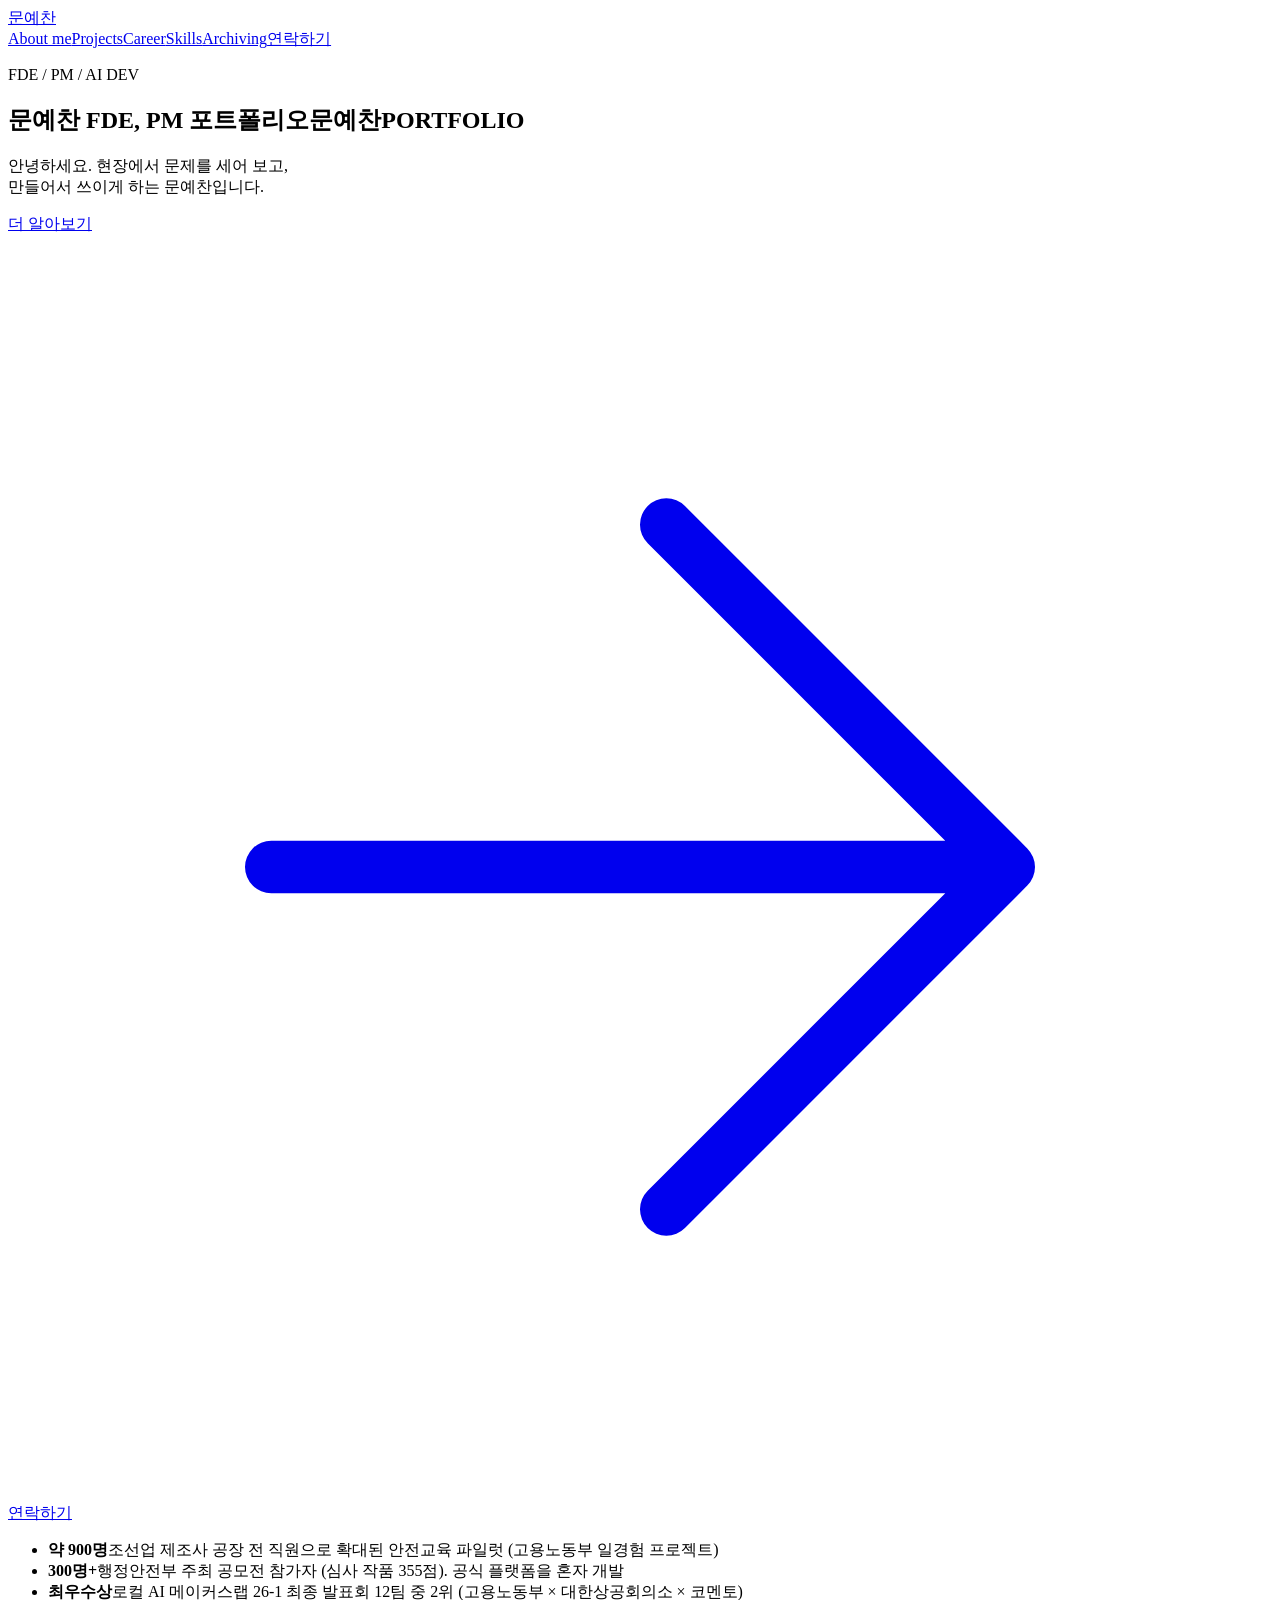
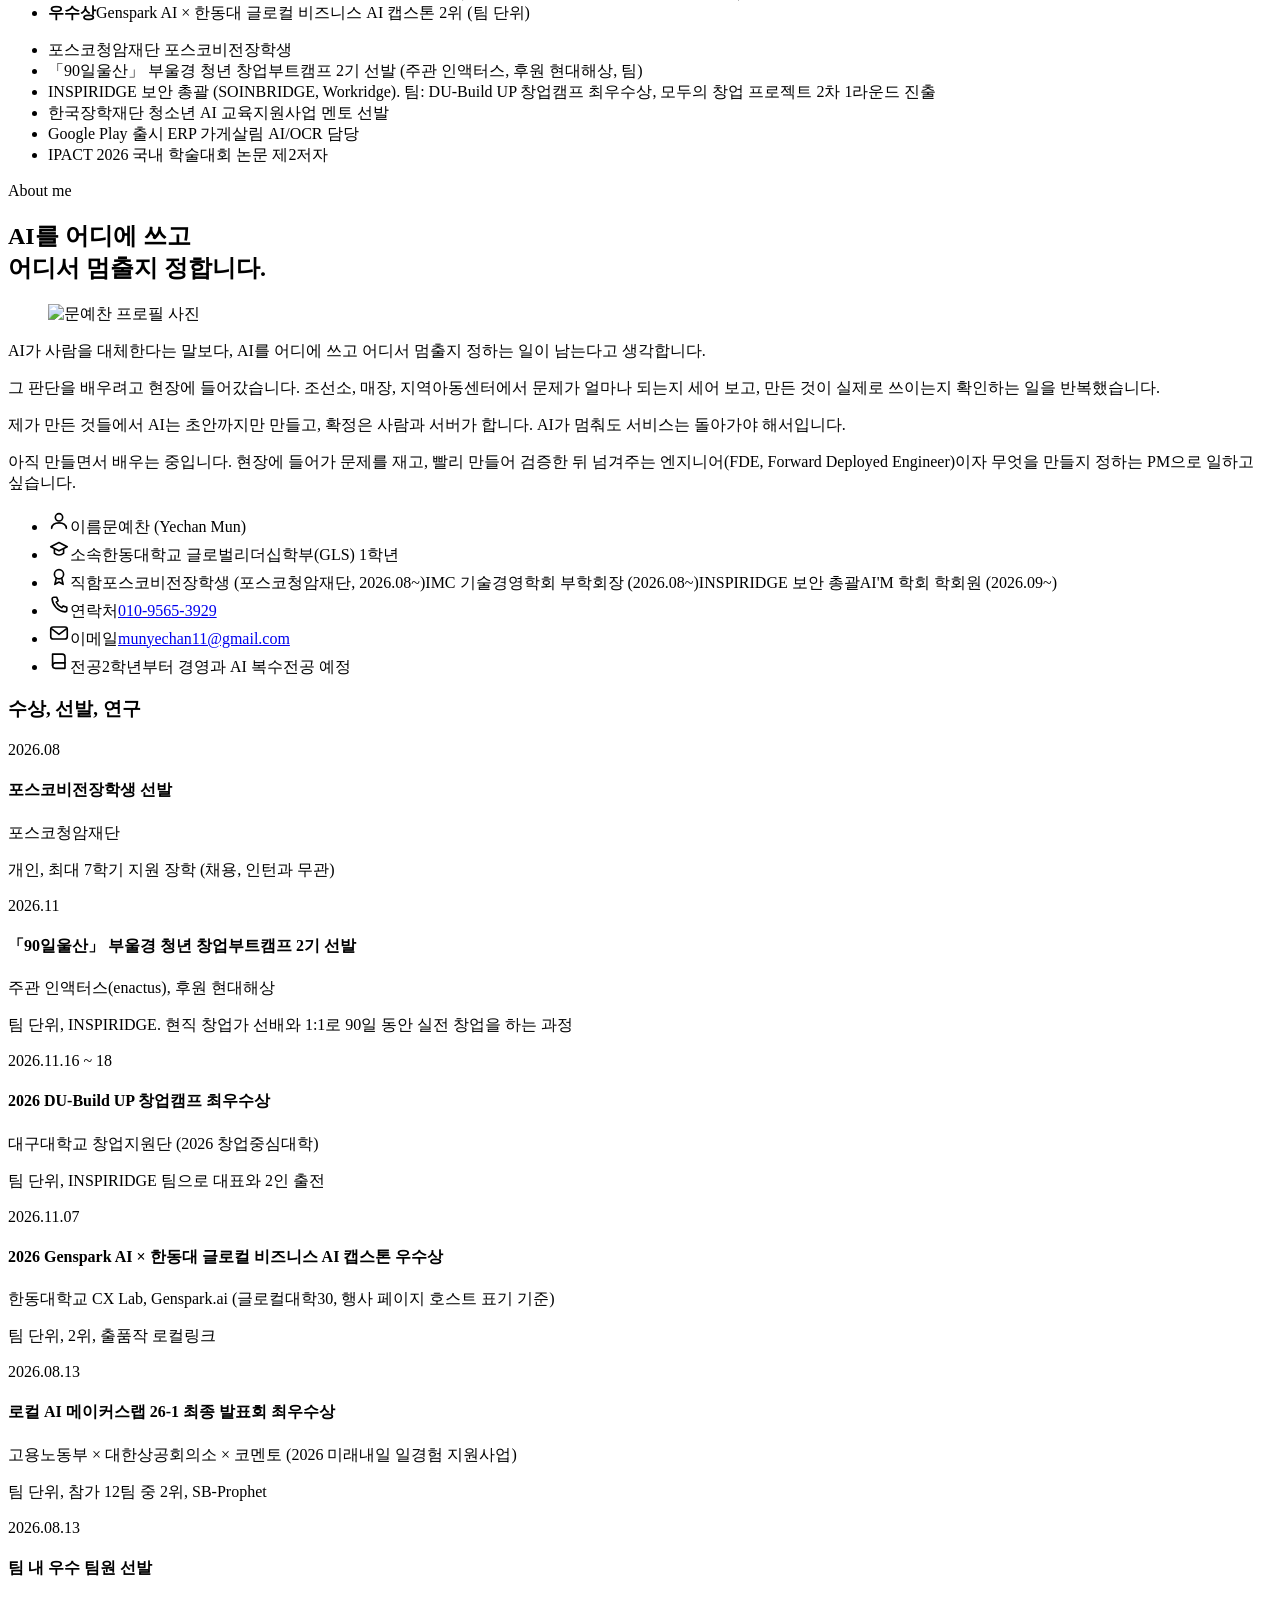
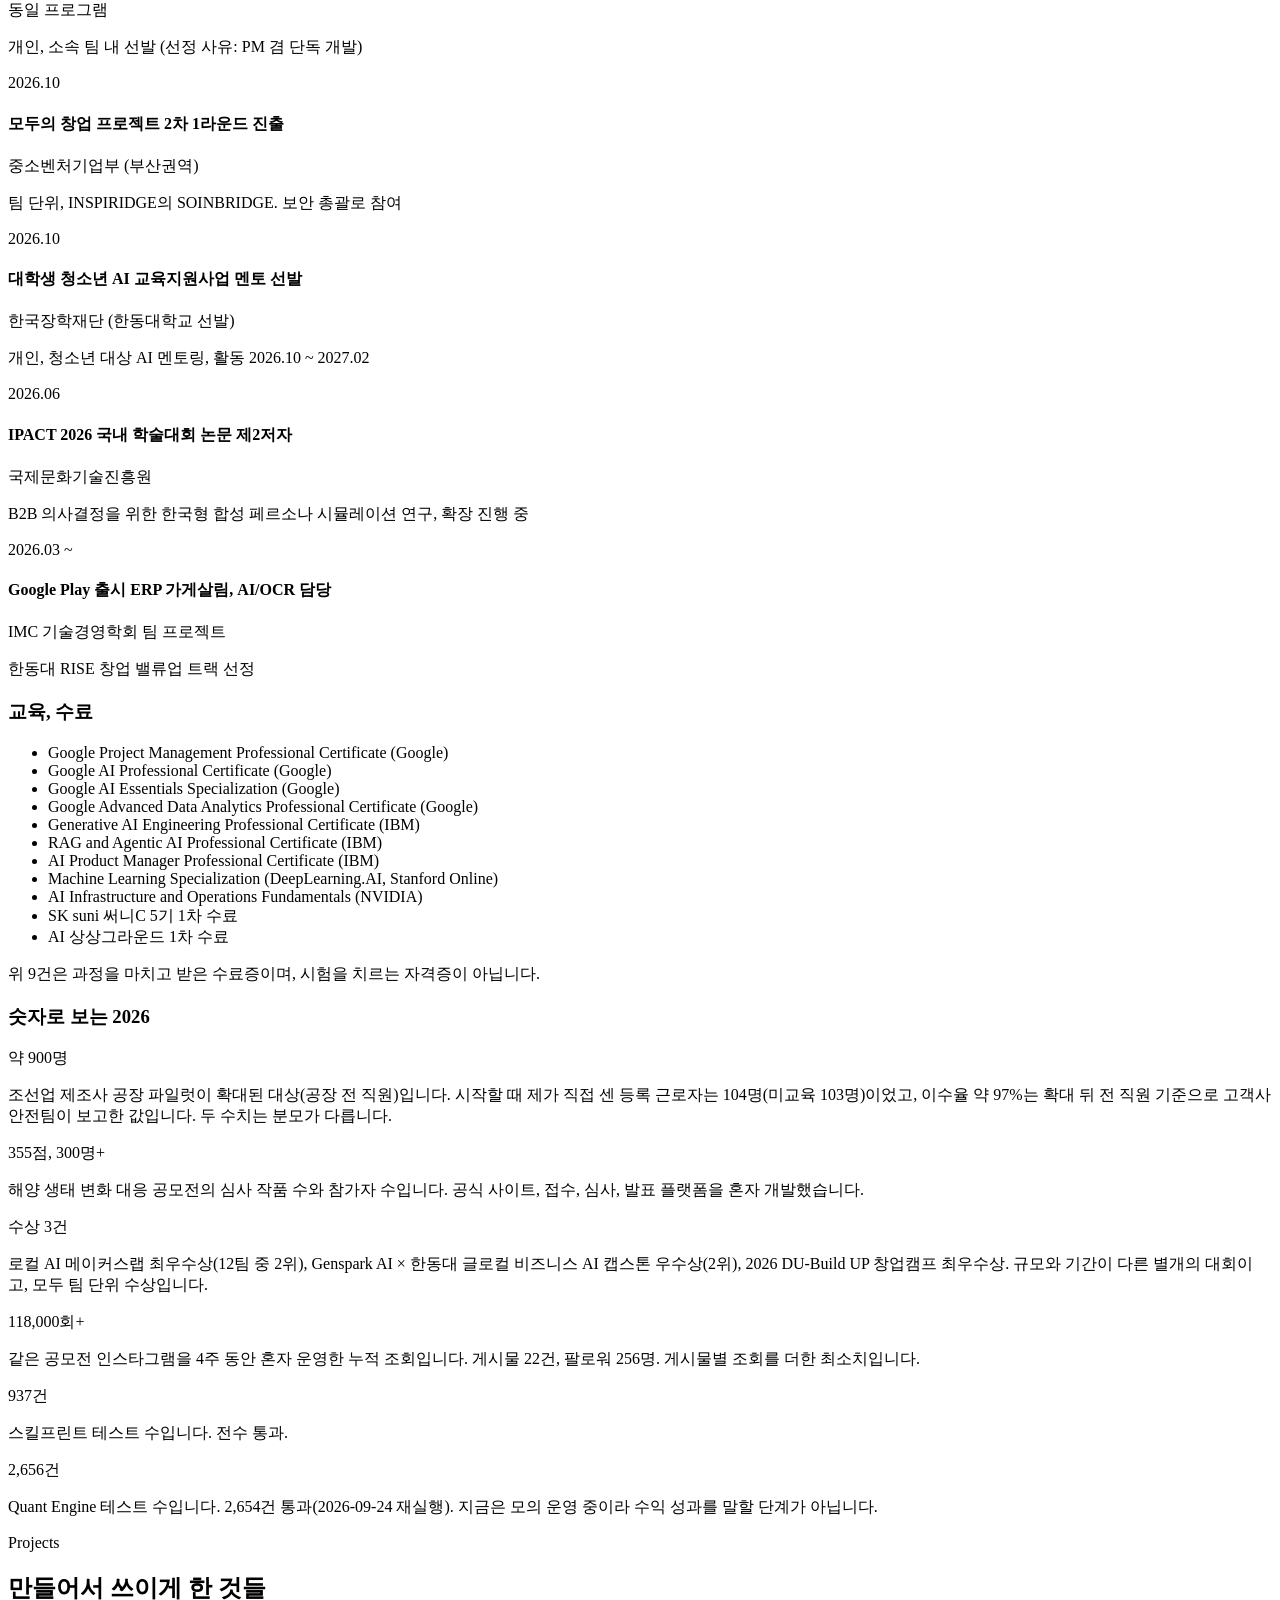
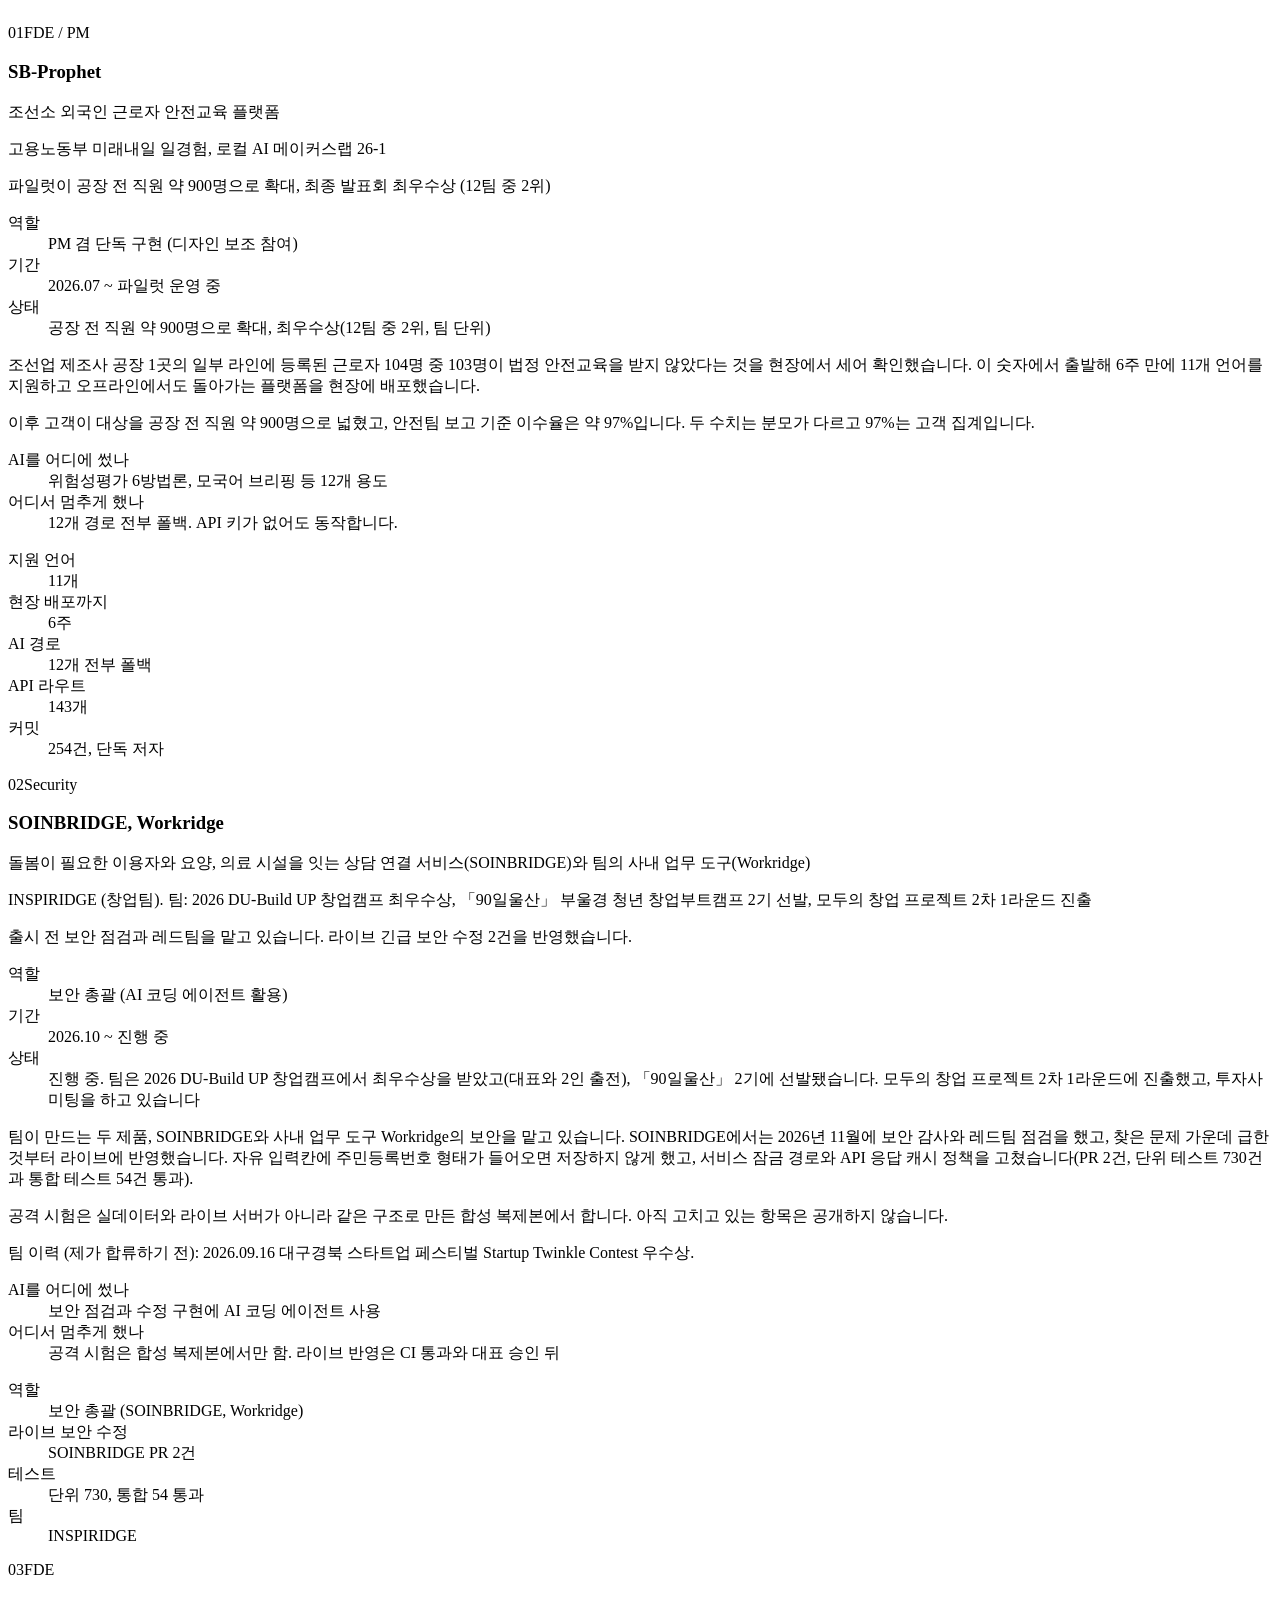
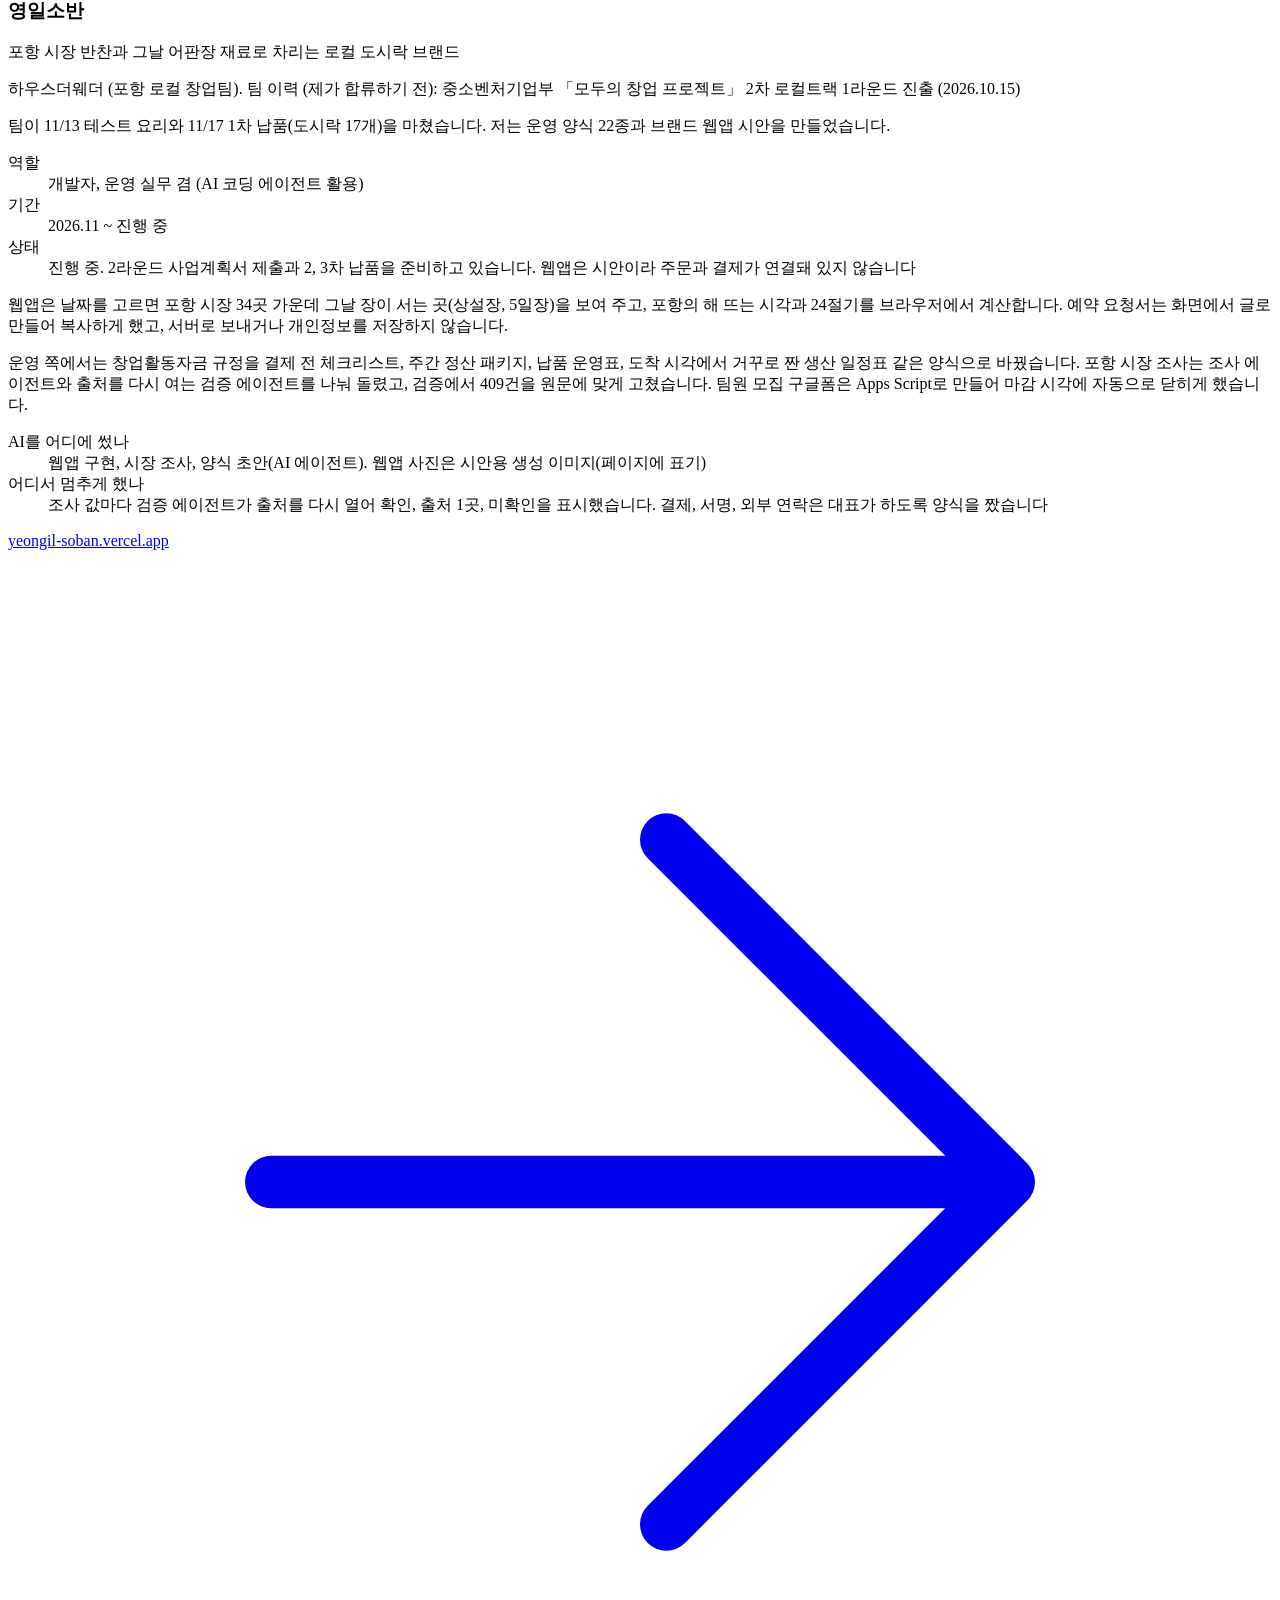
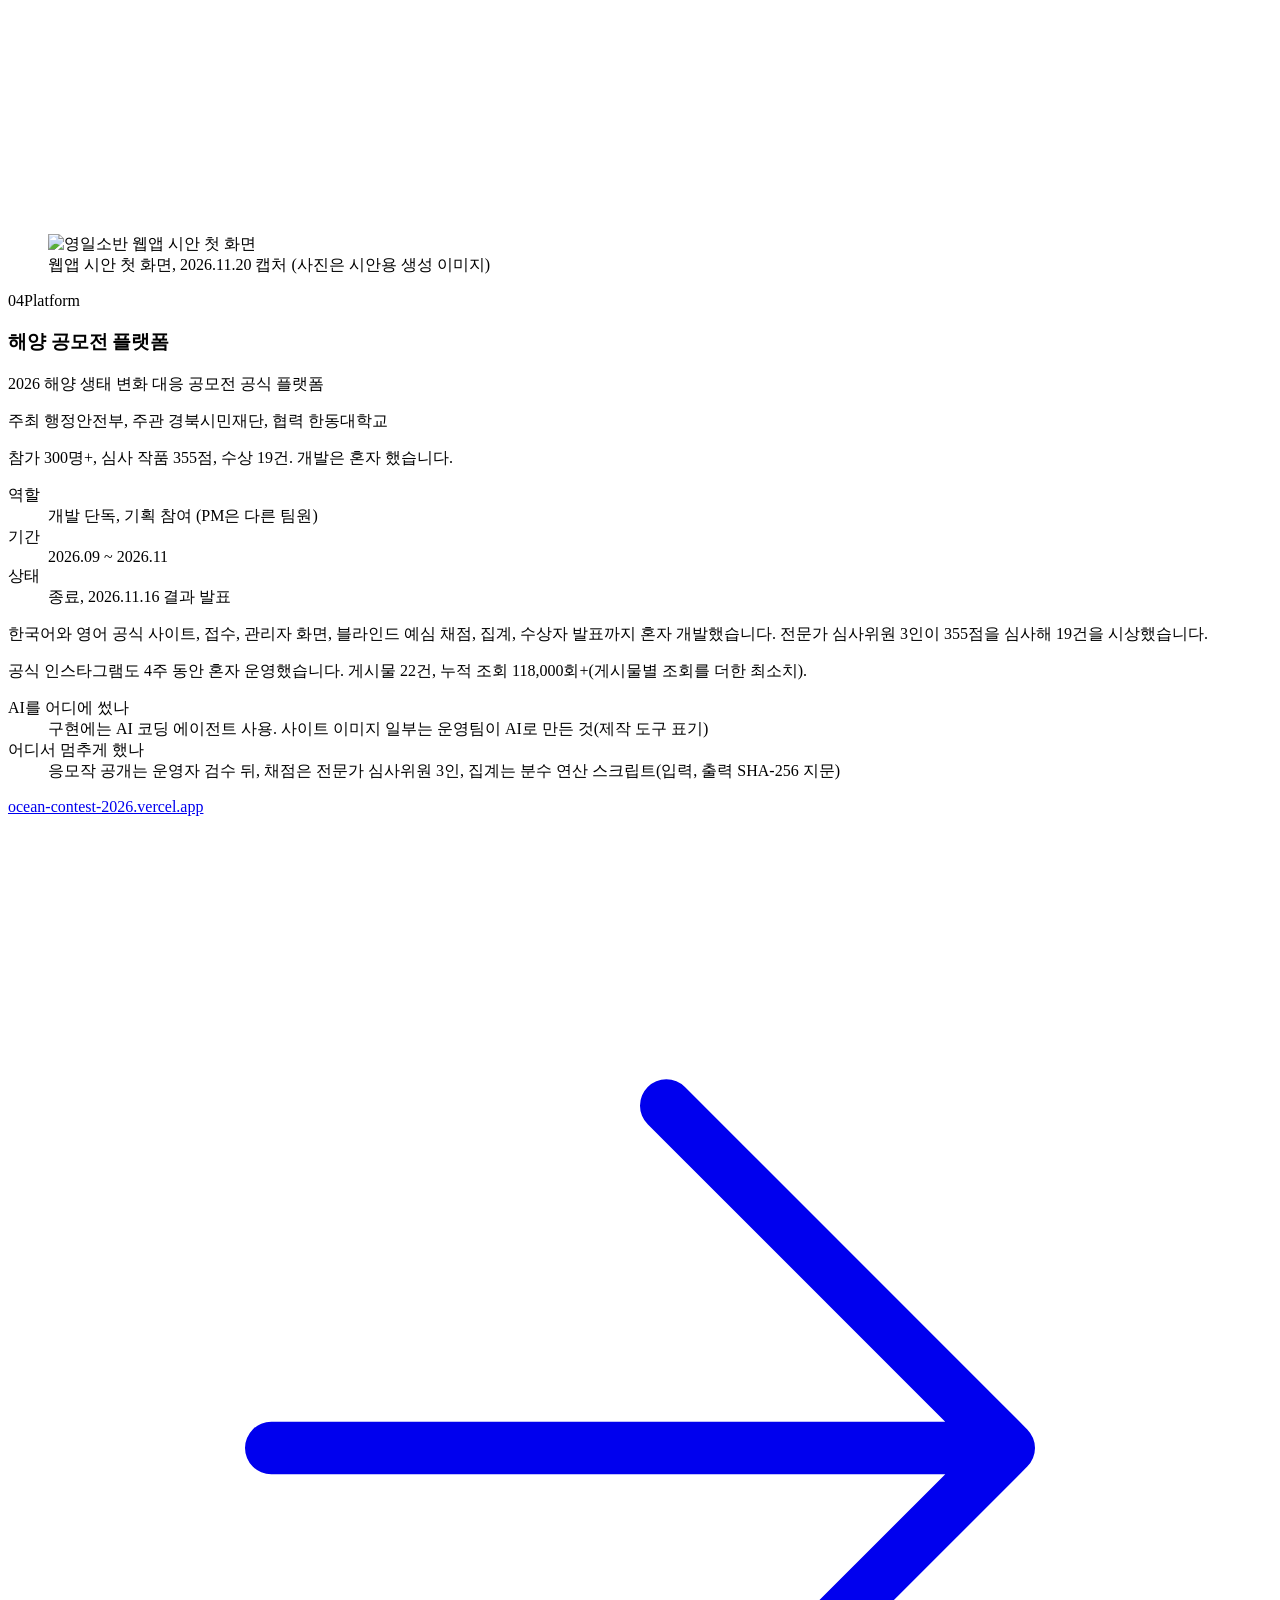
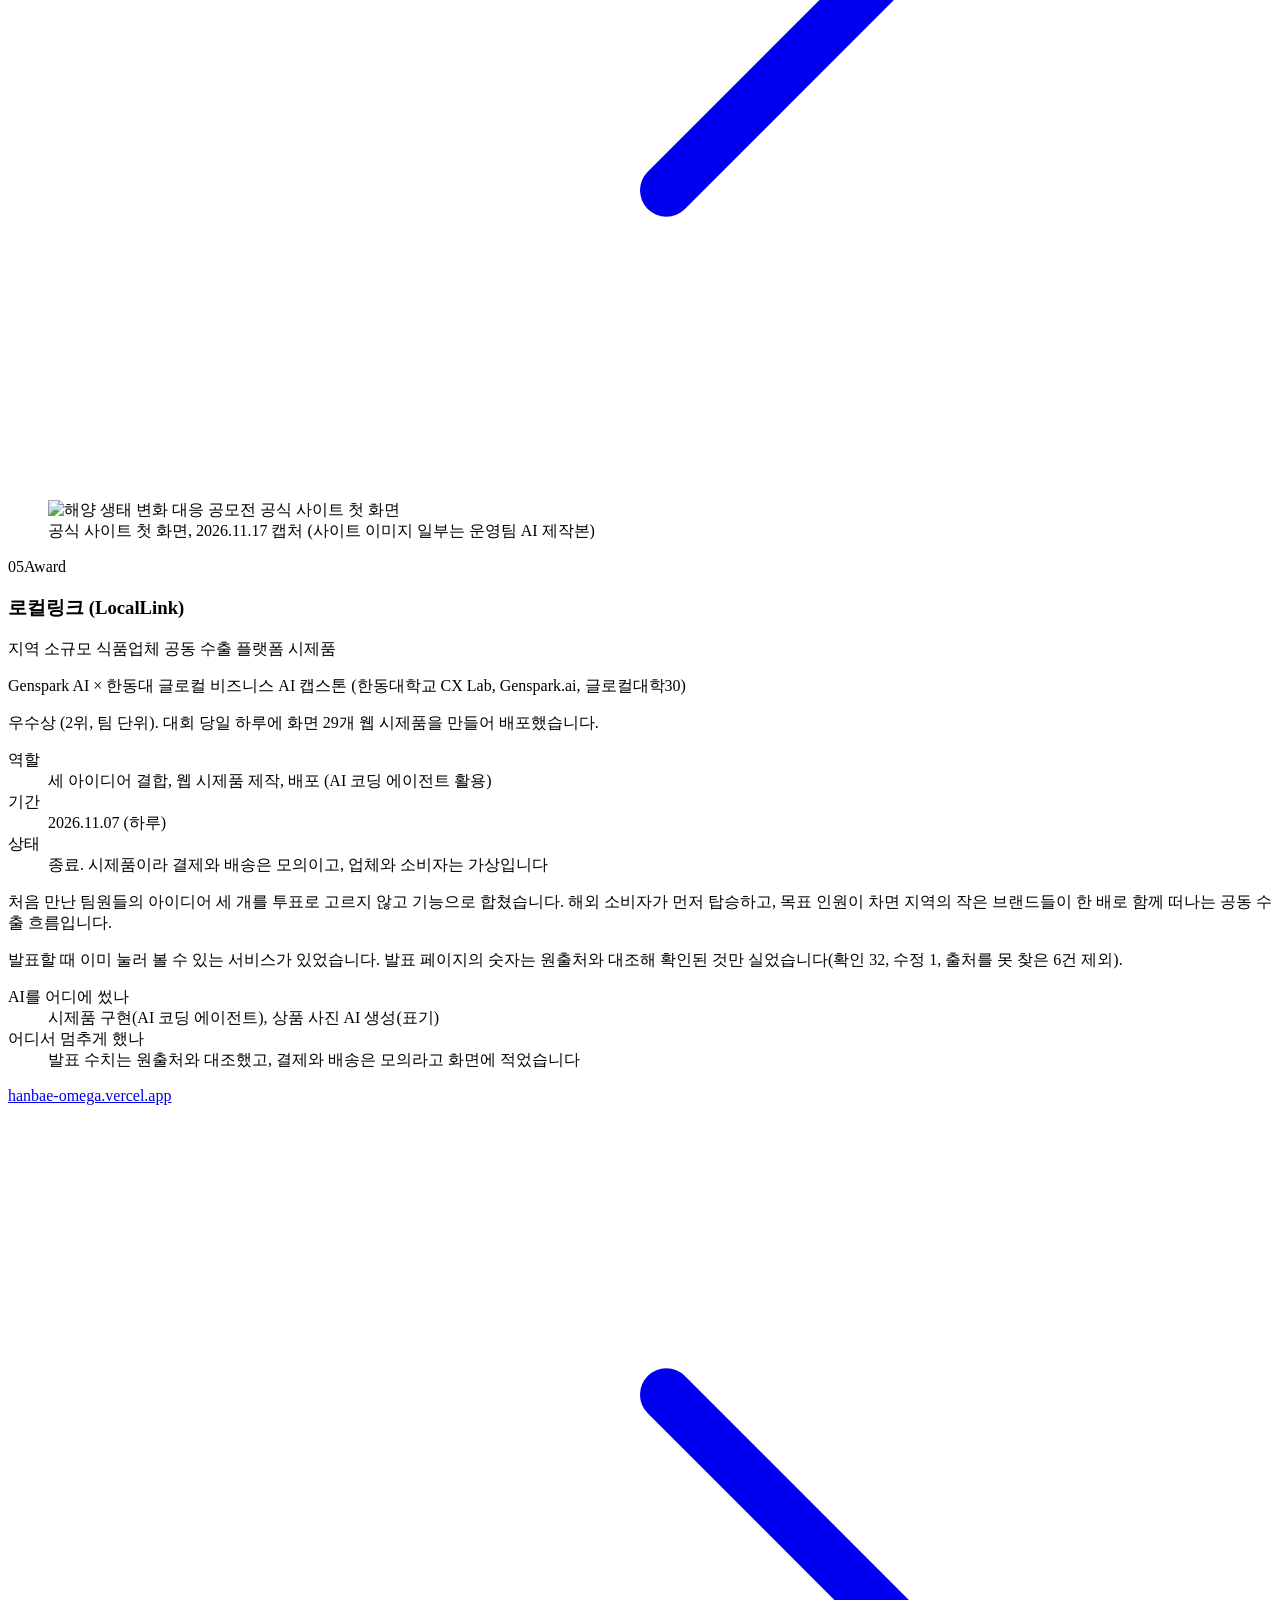
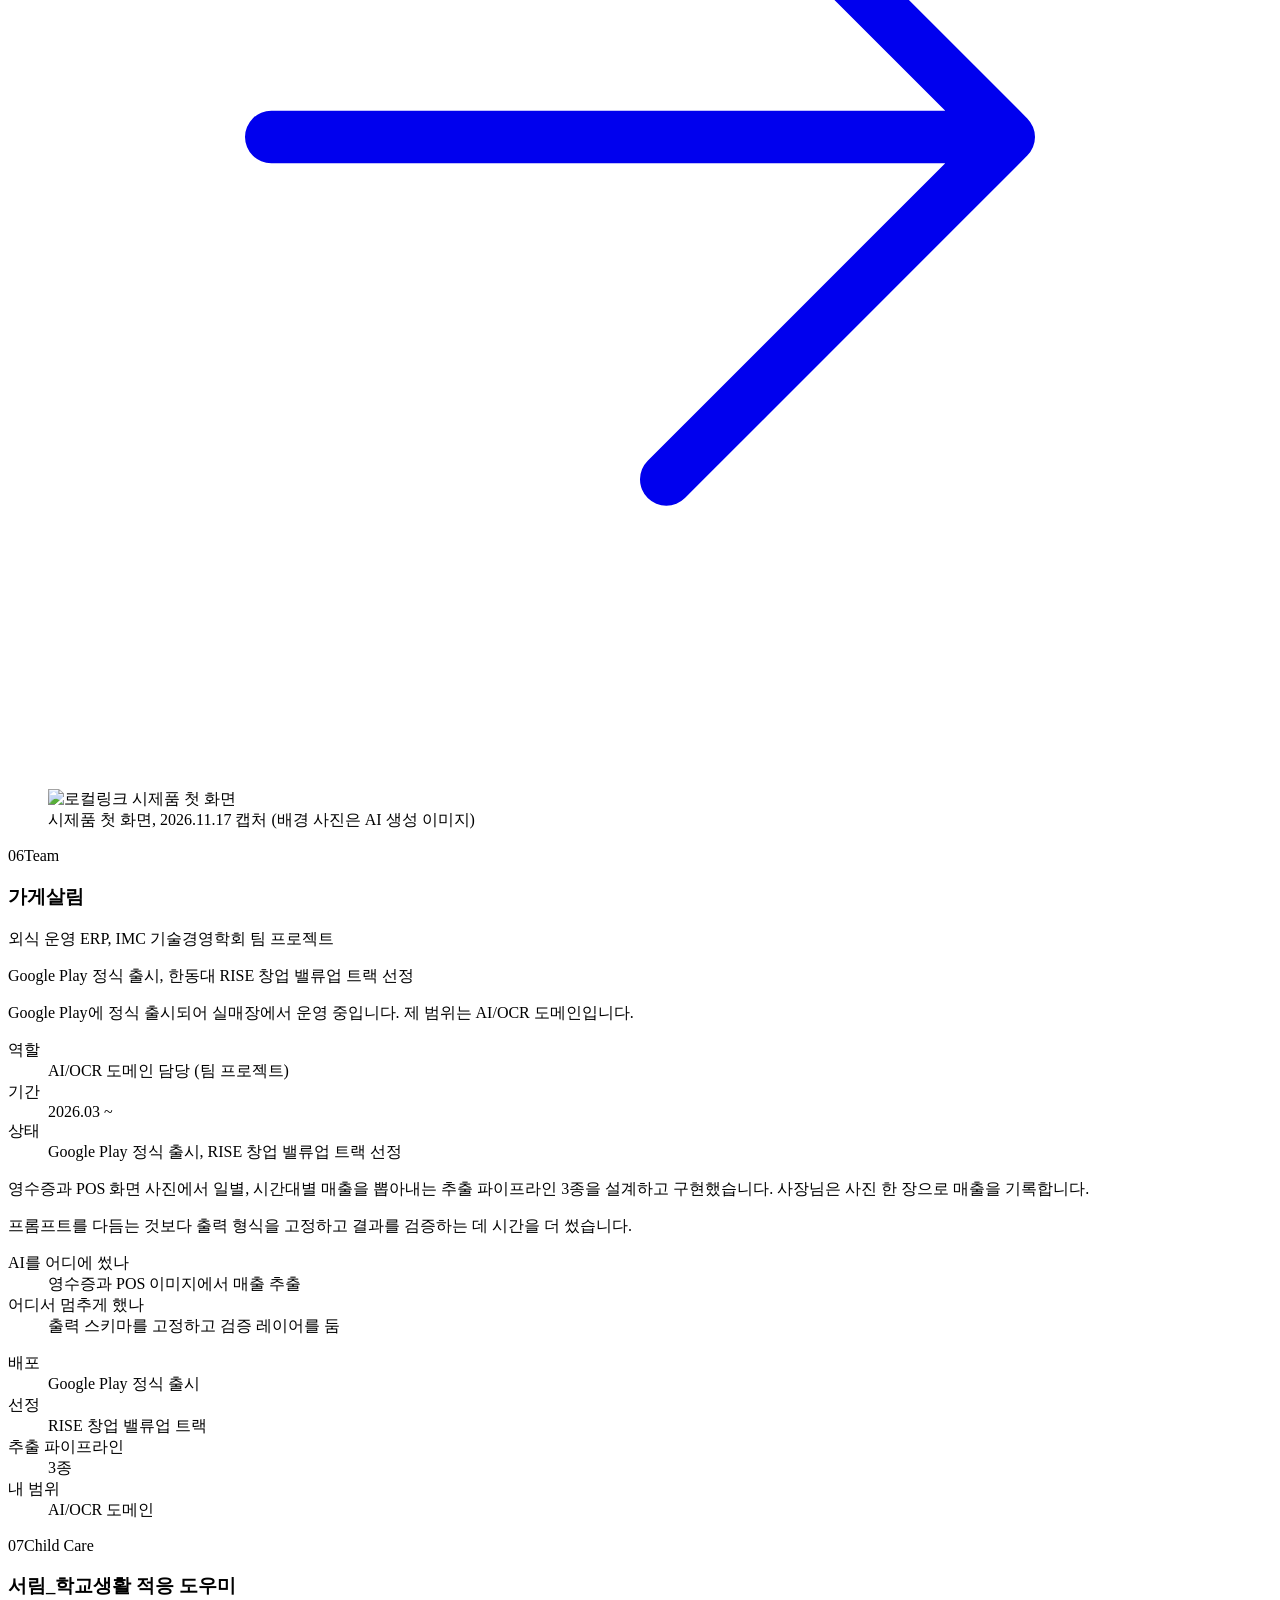
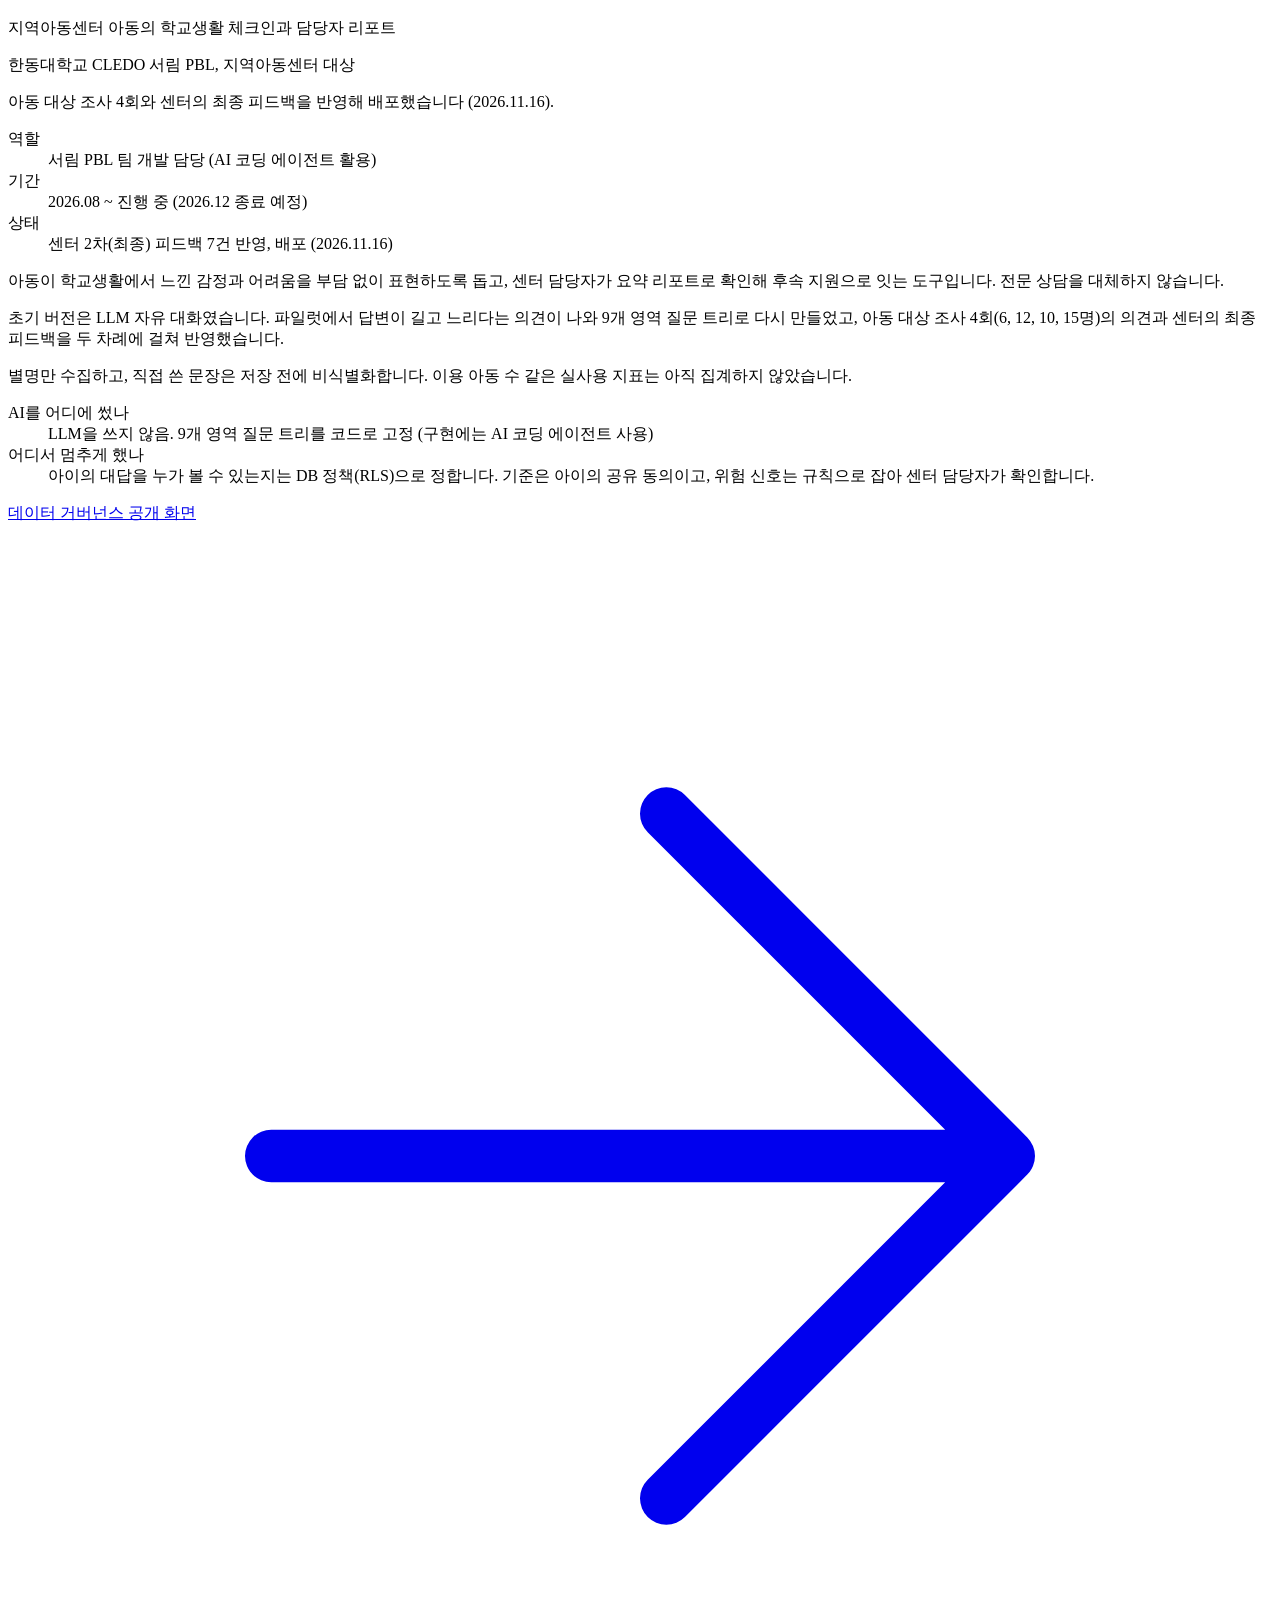
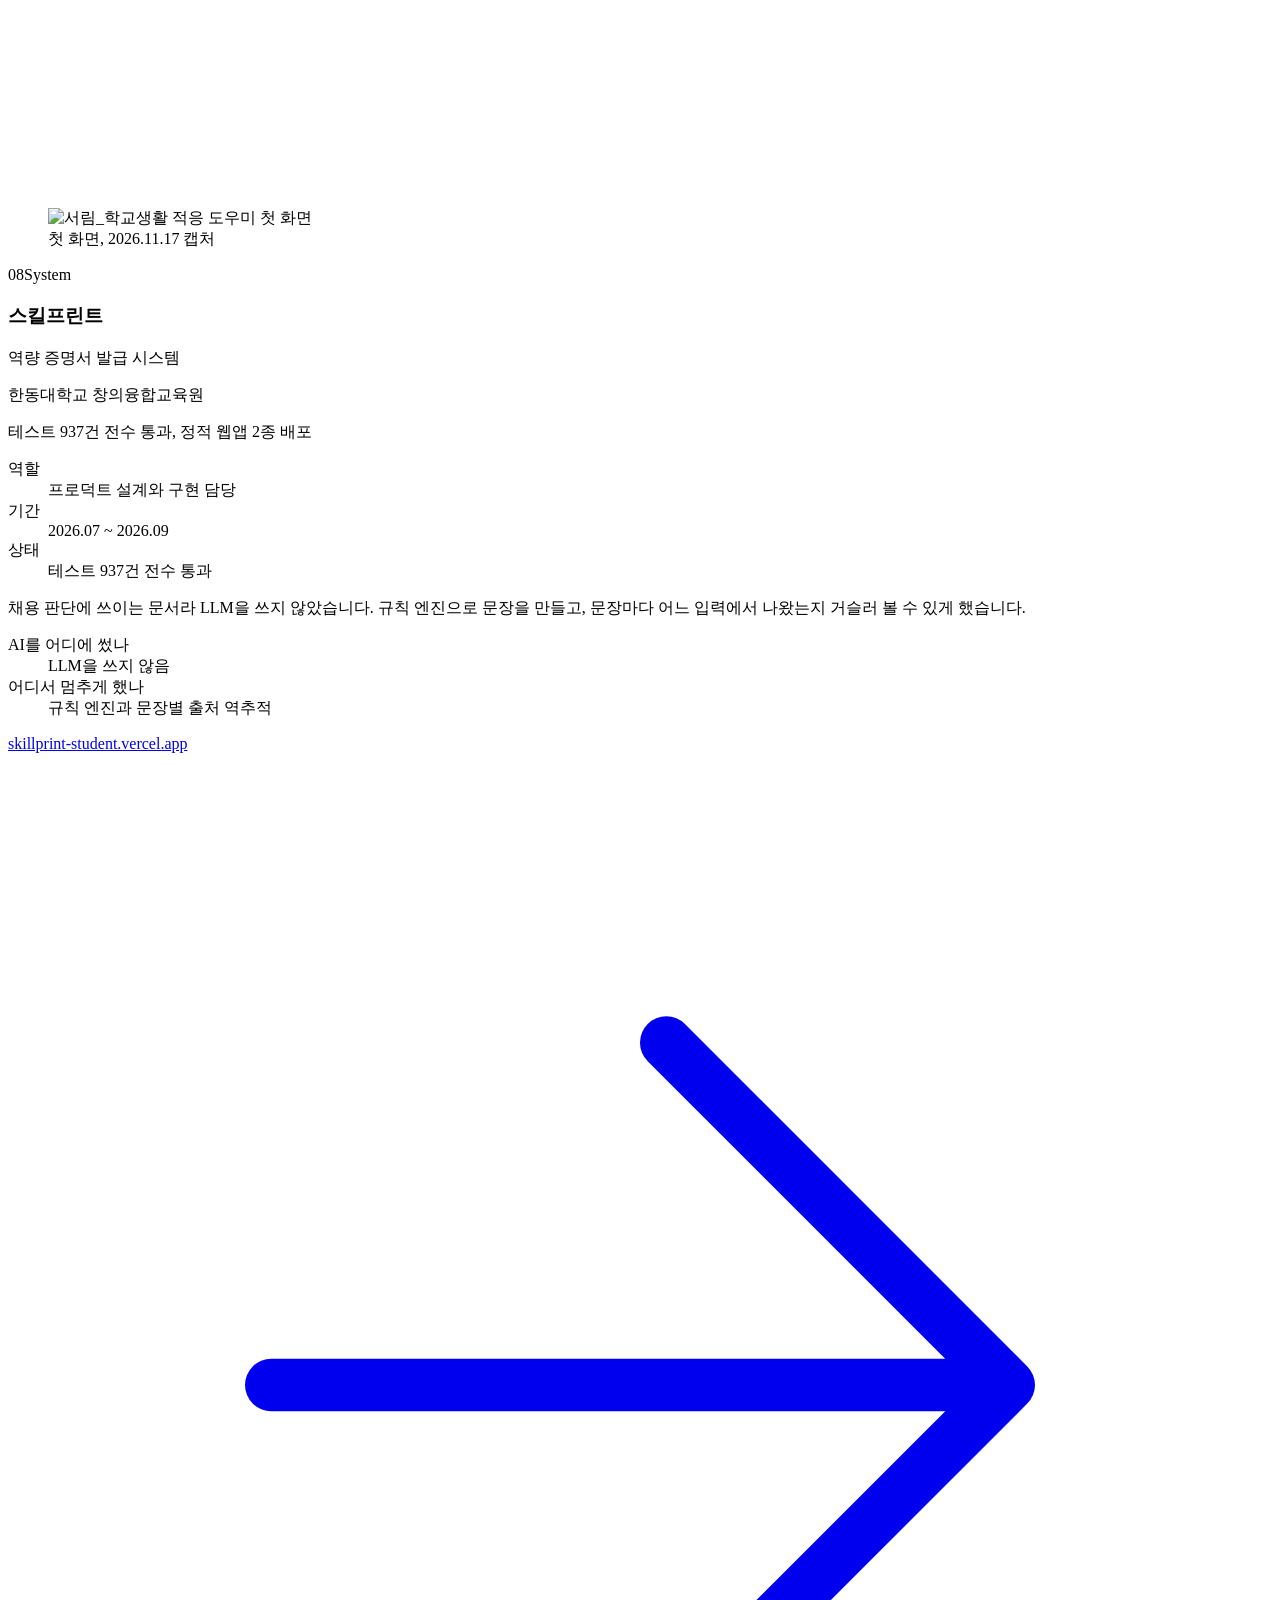
==== commit 6c6383c2: "Add Yeongil Soban project card, timeline row and live link - New project 03: Yeongil Soban (develope" ====
--- a/public/index.html
+++ b/public/index.html
@@ -1 +1 @@
-<!DOCTYPE html><html lang="ko"><head><meta charSet="utf-8"/><meta name="viewport" content="width=device-width, initial-scale=1"/><meta name="google-site-verification" content="-kIOkEBai_lP7wn69TlV2QG2POV3KyDw8yz4k_CGAis"/><link rel="stylesheet" href="/fonts/pretendard/pretendard.css" data-precedence="default"/><link rel="stylesheet" href="/assets/styles-DarHG2H0.css" data-precedence="default"/><title>문예찬 포트폴리오</title><meta name="description" content="문예찬의 포트폴리오. 현장에서 문제를 세어 보고, 만들어서 쓰이게 하는 FDE, PM 지망생입니다. 조선업 제조사 공장 안전교육 플랫폼 파일럿 운영, 해양 생태 변화 대응 공모전 공식 플랫폼 단독 개발, INSPIRIDGE 보안 총괄."/><meta name="author" content="문예찬 (Yechan Mun)"/><meta name="robots" content="index, follow"/><meta name="theme-color" content="#ffffff"/><meta property="og:title" content="문예찬 포트폴리오"/><meta property="og:description" content="문예찬의 포트폴리오. 현장에서 문제를 세어 보고, 만들어서 쓰이게 하는 FDE, PM 지망생입니다. 조선업 제조사 공장 안전교육 플랫폼 파일럿 운영, 해양 생태 변화 대응 공모전 공식 플랫폼 단독 개발, INSPIRIDGE 보안 총괄."/><meta property="og:type" content="profile"/><meta property="og:url" content="https://munyechan.vercel.app/"/><meta property="og:locale" content="ko_KR"/><meta property="og:site_name" content="문예찬"/><meta name="twitter:card" content="summary_large_image"/><meta property="og:image" content="https://munyechan.vercel.app/og.png"/><meta name="twitter:image" content="https://munyechan.vercel.app/og.png"/><link rel="canonical" href="https://munyechan.vercel.app/"/><link rel="icon" href="/favicon.svg" type="image/svg+xml"/><script>document.documentElement.classList.add('js');setTimeout(function(){if(!window.__rv){document.documentElement.classList.add('rv-all')}},5000);</script></head><body><!--$--><script type="application/ld+json">{"@context":"https://schema.org","@type":"ProfilePage","dateModified":"2026-11-19","mainEntity":{"@type":"Person","name":"문예찬","alternateName":["Yechan Mun","Mun Yechan"],"description":"한동대학교 글로벌리더십학부 1학년. 현장에 들어가 문제를 실측하고, 빠르게 만들어 검증하고 이관하는 FDE, PM 지망생.","url":"https://munyechan.vercel.app/","image":"https://munyechan.vercel.app/profile.jpg","affiliation":{"@type":"CollegeOrUniversity","name":"한동대학교","alternateName":"Handong Global University"},"knowsAbout":["Forward Deployed Engineering","Product Management","LLM Applications"],"sameAs":["https://www.linkedin.com/in/munyechan11","https://github.com/munyechan11-cell","https://artistic-barber-402.notion.site/PM-3ae2321cbf878145bd04ca842679e8dc"]}}</script><header class="nav"><div class="wrap nav-in"><a href="#top" class="nav-logo">문예찬</a><nav class="nav-menu" aria-label="구역 바로가기"><a href="#about">About me</a><a href="#projects">Projects</a><a href="#career">Career</a><a href="#skills">Skills</a><a href="#archiving">Archiving</a><a href="#contact" class="nav-cta">연락하기</a></nav></div></header><main><section id="top" class="hero"><div class="wrap hero-in"><p class="hero-kicker ent" style="--d:0ms">FDE / PM / AI DEV</p><h1 class="hero-title ent" style="--d:90ms"><span class="sr">문예찬 FDE, PM 포트폴리오</span><span class="hero-tilt" aria-hidden="true"><span class="hero-name">문예찬</span><span class="hero-word">PORTFOLIO</span></span></h1><div class="hero-foot"><p class="hero-sub ent" style="--d:200ms">안녕하세요. 현장에서 문제를 세어 보고,<br/>만들어서 쓰이게 하는 문예찬입니다.</p><div class="hero-cta ent" style="--d:280ms"><a class="btn btn-white" href="#about">더 알아보기 <svg class="arw" viewBox="0 0 24 24" fill="none" stroke="currentColor" stroke-linecap="round" stroke-linejoin="round" aria-hidden="true" focusable="false"><path d="M5 12h14M12.5 5.5 19 12l-6.5 6.5"></path></svg></a><a class="btn btn-line" href="#contact">연락하기</a></div></div><ul class="hero-stats"><li class="stat ent" style="--d:380ms"><b>약 900명</b><span>조선업 제조사 공장 전 직원으로 확대된 안전교육 파일럿 (고용노동부 일경험 프로젝트)</span></li><li class="stat ent" style="--d:460ms"><b>300명+</b><span>행정안전부 주최 공모전 참가자 (심사 작품 355점). 공식 플랫폼을 혼자 개발</span></li><li class="stat ent" style="--d:540ms"><b>최우수상</b><span>로컬 AI 메이커스랩 26-1 최종 발표회 12팀 중 2위 (고용노동부 × 대한상공회의소 × 코멘토)</span></li><li class="stat ent" style="--d:620ms"><b>우수상</b><span>Genspark AI × 한동대 글로컬 비즈니스 AI 캡스톤 2위 (팀 단위)</span></li></ul><ul class="hero-chips"><li class="ent" style="--d:700ms">포스코청암재단 포스코비전장학생</li><li class="ent" style="--d:770ms">「90일울산」 부울경 청년 창업부트캠프 2기 선발 (주관 인액터스, 후원 현대해상, 팀)</li><li class="ent" style="--d:840ms">INSPIRIDGE 보안 총괄 (SOINBRIDGE, Workridge). 팀: DU-Build UP 창업캠프 최우수상, 모두의 창업 프로젝트 2차 1라운드 진출</li><li class="ent" style="--d:910ms">한국장학재단 청소년 AI 교육지원사업 멘토 선발</li><li class="ent" style="--d:980ms">Google Play 출시 ERP 가게살림 AI/OCR 담당</li><li class="ent" style="--d:1050ms">IPACT 2026 국내 학술대회 논문 제2저자</li></ul></div></section><section id="about" class="sec" aria-label="About me"><div class="wrap"><div class="sec-head"><p class="sec-label rv">About me</p><h2 class="sec-title rv" style="--d:60ms">AI를 어디에 쓰고<br/>어디서 멈출지 정합니다.</h2></div><div class="about-grid"><figure class="about-photo rv"><img src="/profile.jpg" width="680" height="850" alt="문예찬 프로필 사진" loading="lazy" decoding="async"/></figure><div class="about-text"><p class="lead rv">AI가 사람을 대체한다는 말보다, AI를 어디에 쓰고 어디서 멈출지 정하는 일이 남는다고 생각합니다.</p><p class="rv" style="--d:60ms">그 판단을 배우려고 현장에 들어갔습니다. 조선소, 매장, 지역아동센터에서 문제가 얼마나 되는지 세어 보고, 만든 것이 실제로 쓰이는지 확인하는 일을 반복했습니다.</p><p class="rv" style="--d:110ms">제가 만든 것들에서 AI는 초안까지만 만들고, 확정은 사람과 서버가 합니다. AI가 멈춰도 서비스는 돌아가야 해서입니다.</p><p class="rv" style="--d:160ms">아직 만들면서 배우는 중입니다. 현장에 들어가 문제를 재고, 빨리 만들어 검증한 뒤 넘겨주는 엔지니어(FDE, Forward Deployed Engineer)이자 무엇을 만들지 정하는 PM으로 일하고 싶습니다.</p></div></div><ul class="info"><li class="info-card rv" style="--d:0ms"><span class="info-ic"><svg viewBox="0 0 24 24" width="22" height="22" fill="none" stroke="currentColor" stroke-width="1.8" stroke-linecap="round" stroke-linejoin="round" aria-hidden="true"><circle cx="12" cy="8" r="4"></circle><path d="M4 20c0-3.9 3.6-6 8-6s8 2.1 8 6"></path></svg></span><span class="info-k">이름</span><span class="info-v">문예찬 (Yechan Mun)</span></li><li class="info-card rv" style="--d:60ms"><span class="info-ic"><svg viewBox="0 0 24 24" width="22" height="22" fill="none" stroke="currentColor" stroke-width="1.8" stroke-linecap="round" stroke-linejoin="round" aria-hidden="true"><path d="M3 9.5 12 5l9 4.5-9 4.5-9-4.5Z"></path><path d="M7 12v4.5c1.4 1.3 3.1 2 5 2s3.6-.7 5-2V12"></path></svg></span><span class="info-k">소속</span><span class="info-v">한동대학교 글로벌리더십학부(GLS) 1학년</span></li><li class="info-card multi rv" style="--d:120ms"><span class="info-ic"><svg viewBox="0 0 24 24" width="22" height="22" fill="none" stroke="currentColor" stroke-width="1.8" stroke-linecap="round" stroke-linejoin="round" aria-hidden="true"><circle cx="12" cy="9" r="5"></circle><path d="m9 13.5-1.5 6.5L12 17.5l4.5 2.5L15 13.5"></path></svg></span><span class="info-k">직함</span><span class="info-v info-list"><span>포스코비전장학생 (포스코청암재단, 2026.08~)</span><span>IMC 기술경영학회 부학회장 (2026.08~)</span><span>INSPIRIDGE 보안 총괄</span><span>AI&#x27;M 학회 학회원 (2026.09~)</span></span></li><li class="info-card rv" style="--d:180ms"><span class="info-ic"><svg viewBox="0 0 24 24" width="22" height="22" fill="none" stroke="currentColor" stroke-width="1.8" stroke-linecap="round" stroke-linejoin="round" aria-hidden="true"><path d="M6.5 3.5h3l1.5 4-2 1.5a11 11 0 0 0 6 6l1.5-2 4 1.5v3a2 2 0 0 1-2 2A15.5 15.5 0 0 1 4.5 5.5a2 2 0 0 1 2-2Z"></path></svg></span><span class="info-k">연락처</span><a class="info-v" href="tel:+821095653929">010-9565-3929</a></li><li class="info-card rv" style="--d:240ms"><span class="info-ic"><svg viewBox="0 0 24 24" width="22" height="22" fill="none" stroke="currentColor" stroke-width="1.8" stroke-linecap="round" stroke-linejoin="round" aria-hidden="true"><rect x="3" y="5.5" width="18" height="13" rx="2.5"></rect><path d="m4 7.5 8 6 8-6"></path></svg></span><span class="info-k">이메일</span><a class="info-v" href="mailto:munyechan11@gmail.com">munyechan11@gmail.com</a></li><li class="info-card rv" style="--d:300ms"><span class="info-ic"><svg viewBox="0 0 24 24" width="22" height="22" fill="none" stroke="currentColor" stroke-width="1.8" stroke-linecap="round" stroke-linejoin="round" aria-hidden="true"><path d="M5 4.5h10.5a3 3 0 0 1 3 3V20H8a3 3 0 0 1-3-3V4.5Z"></path><path d="M5 17a3 3 0 0 1 3-3h10.5"></path></svg></span><span class="info-k">전공</span><span class="info-v">2학년부터 경영과 AI 복수전공 예정</span></li></ul><h3 class="sub-h rv">수상, 선발, 연구</h3><div class="grid g2"><div class="card rv" style="--d:0ms"><p class="card-date">2026.08</p><h4>포스코비전장학생 선발</h4><p class="card-role">포스코청암재단</p><p>개인, 최대 7학기 지원 장학 (채용, 인턴과 무관)</p></div><div class="card rv" style="--d:80ms"><p class="card-date">2026.11</p><h4>「90일울산」 부울경 청년 창업부트캠프 2기 선발</h4><p class="card-role">주관 인액터스(enactus), 후원 현대해상</p><p>팀 단위, INSPIRIDGE. 현직 창업가 선배와 1:1로 90일 동안 실전 창업을 하는 과정</p></div><div class="card rv" style="--d:0ms"><p class="card-date">2026.11.16 ~ 18</p><h4>2026 DU-Build UP 창업캠프 최우수상</h4><p class="card-role">대구대학교 창업지원단 (2026 창업중심대학)</p><p>팀 단위, INSPIRIDGE 팀으로 대표와 2인 출전</p></div><div class="card rv" style="--d:80ms"><p class="card-date">2026.11.07</p><h4>2026 Genspark AI × 한동대 글로컬 비즈니스 AI 캡스톤 우수상</h4><p class="card-role">한동대학교 CX Lab, Genspark.ai (글로컬대학30, 행사 페이지 호스트 표기 기준)</p><p>팀 단위, 2위, 출품작 로컬링크</p></div><div class="card rv" style="--d:0ms"><p class="card-date">2026.08.13</p><h4>로컬 AI 메이커스랩 26-1 최종 발표회 최우수상</h4><p class="card-role">고용노동부 × 대한상공회의소 × 코멘토 (2026 미래내일 일경험 지원사업)</p><p>팀 단위, 참가 12팀 중 2위, SB-Prophet</p></div><div class="card rv" style="--d:80ms"><p class="card-date">2026.08.13</p><h4>팀 내 우수 팀원 선발</h4><p class="card-role">동일 프로그램</p><p>개인, 소속 팀 내 선발 (선정 사유: PM 겸 단독 개발)</p></div><div class="card rv" style="--d:0ms"><p class="card-date">2026</p><h4>모두의 창업 프로젝트 2차 1라운드 진출</h4><p class="card-role">모두의 창업 프로젝트 (부산권역)</p><p>팀 단위, INSPIRIDGE의 SOINBRIDGE. 보안 총괄로 참여</p></div><div class="card rv" style="--d:80ms"><p class="card-date">2026.10</p><h4>대학생 청소년 AI 교육지원사업 멘토 선발</h4><p class="card-role">한국장학재단 (한동대학교 선발)</p><p>개인, 청소년 대상 AI 멘토링, 활동 2026.10 ~ 2027.02</p></div><div class="card rv" style="--d:0ms"><p class="card-date">2026.06</p><h4>IPACT 2026 국내 학술대회 논문 제2저자</h4><p class="card-role">국제문화기술진흥원</p><p>B2B 의사결정을 위한 한국형 합성 페르소나 시뮬레이션 연구, 확장 진행 중</p></div><div class="card rv" style="--d:80ms"><p class="card-date">2026.03 ~</p><h4>Google Play 출시 ERP 가게살림, AI/OCR 담당</h4><p class="card-role">IMC 기술경영학회 팀 프로젝트</p><p>한동대 RISE 창업 밸류업 트랙 선정</p></div></div><h3 class="sub-h rv">교육, 수료</h3><ul class="chips rv"><li>Google Project Management Professional Certificate (Google)</li><li>Google AI Professional Certificate (Google)</li><li>Google AI Essentials Specialization (Google)</li><li>Google Advanced Data Analytics Professional Certificate (Google)</li><li>Generative AI Engineering Professional Certificate (IBM)</li><li>RAG and Agentic AI Professional Certificate (IBM)</li><li>AI Product Manager Professional Certificate (IBM)</li><li>Machine Learning Specialization (DeepLearning.AI, Stanford Online)</li><li>AI Infrastructure and Operations Fundamentals (NVIDIA)</li><li>SK suni 써니C 5기 1차 수료</li><li>AI 상상그라운드 1차 수료</li></ul><p class="note rv">위 9건은 과정을 마치고 받은 수료증이며, 시험을 치르는 자격증이 아닙니다.</p><h3 class="sub-h rv">숫자로 보는 2026</h3><div class="grid g3"><div class="card rv" style="--d:0ms"><p class="card-num">약 900명</p><p>조선업 제조사 공장 파일럿이 확대된 대상(공장 전 직원)입니다. 시작할 때 제가 직접 센 등록 근로자는 104명(미교육 103명)이었고, 이수율 약 97%는 확대 뒤 전 직원 기준으로 고객사 안전팀이 보고한 값입니다. 두 수치는 분모가 다릅니다.</p></div><div class="card rv" style="--d:80ms"><p class="card-num">355점, 300명+</p><p>해양 생태 변화 대응 공모전의 심사 작품 수와 참가자 수입니다. 공식 사이트, 접수, 심사, 발표 플랫폼을 혼자 개발했습니다.</p></div><div class="card rv" style="--d:160ms"><p class="card-num">수상 3건</p><p>로컬 AI 메이커스랩 최우수상(12팀 중 2위), Genspark AI × 한동대 글로컬 비즈니스 AI 캡스톤 우수상(2위), 2026 DU-Build UP 창업캠프 최우수상. 규모와 기간이 다른 별개의 대회이고, 모두 팀 단위 수상입니다.</p></div><div class="card rv" style="--d:0ms"><p class="card-num">118,000회+</p><p>같은 공모전 인스타그램을 4주 동안 혼자 운영한 누적 조회입니다. 게시물 22건, 팔로워 256명. 게시물별 조회를 더한 최소치입니다.</p></div><div class="card rv" style="--d:80ms"><p class="card-num">937건</p><p>스킬프린트 테스트 수입니다. 전수 통과.</p></div><div class="card rv" style="--d:160ms"><p class="card-num">2,656건</p><p>Quant Engine 테스트 수입니다. 2,654건 통과(2026-09-24 재실행). 지금은 모의 운영 중이라 수익 성과를 말할 단계가 아닙니다.</p></div></div></div></section><section id="projects" class="sec sec-gray" aria-label="Projects"><div class="wrap"><div class="sec-head"><p class="sec-label rv">Projects</p><h2 class="sec-title rv" style="--d:60ms">만들어서 쓰이게 한 것들</h2></div><div class="pj-list"><article id="sb-prophet" class="pj rv" aria-labelledby="sb-prophet-h"><div class="pj-text"><p class="pj-top"><span class="pj-no">01</span><span class="chip sm">FDE / PM</span></p><h3 id="sb-prophet-h" class="pj-title">SB-Prophet</h3><p class="pj-kind">조선소 외국인 근로자 안전교육 플랫폼</p><p class="pj-org">고용노동부 미래내일 일경험, 로컬 AI 메이커스랩 26-1</p><p class="pj-result">파일럿이 공장 전 직원 약 900명으로 확대, 최종 발표회 최우수상 (12팀 중 2위)</p><dl class="pj-meta"><div><dt>역할</dt><dd>PM 겸 단독 구현 (디자인 보조 참여)</dd></div><div><dt>기간</dt><dd>2026.07 ~ 파일럿 운영 중</dd></div><div><dt>상태</dt><dd>공장 전 직원 약 900명으로 확대, 최우수상(12팀 중 2위, 팀 단위)</dd></div></dl><p class="pj-over">조선업 제조사 공장 1곳의 일부 라인에 등록된 근로자 104명 중 103명이 법정 안전교육을 받지 않았다는 것을 현장에서 세어 확인했습니다. 이 숫자에서 출발해 6주 만에 11개 언어를 지원하고 오프라인에서도 돌아가는 플랫폼을 현장에 배포했습니다.</p><p class="pj-over">이후 고객이 대상을 공장 전 직원 약 900명으로 넓혔고, 안전팀 보고 기준 이수율은 약 97%입니다. 두 수치는 분모가 다르고 97%는 고객 집계입니다.</p><dl class="pj-ai"><div><dt>AI를 어디에 썼나</dt><dd>위험성평가 6방법론, 모국어 브리핑 등 12개 용도</dd></div><div><dt>어디서 멈추게 했나</dt><dd>12개 경로 전부 폴백. API 키가 없어도 동작합니다.</dd></div></dl></div><div class="pj-visual"><dl class="facts"><div class="fact"><dt>지원 언어</dt><dd>11개</dd></div><div class="fact"><dt>현장 배포까지</dt><dd>6주</dd></div><div class="fact"><dt>AI 경로</dt><dd>12개 전부 폴백</dd></div><div class="fact"><dt>API 라우트</dt><dd>143개</dd></div><div class="fact"><dt>커밋</dt><dd>254건, 단독 저자</dd></div></dl></div></article><article id="soinbridge" class="pj rv" aria-labelledby="soinbridge-h"><div class="pj-text"><p class="pj-top"><span class="pj-no">02</span><span class="chip sm">Security</span></p><h3 id="soinbridge-h" class="pj-title">SOINBRIDGE, Workridge</h3><p class="pj-kind">돌봄이 필요한 이용자와 요양, 의료 시설을 잇는 상담 연결 서비스(SOINBRIDGE)와 팀의 사내 업무 도구(Workridge)</p><p class="pj-org">INSPIRIDGE (창업팀). 팀: 2026 DU-Build UP 창업캠프 최우수상, 「90일울산」 부울경 청년 창업부트캠프 2기 선발, 모두의 창업 프로젝트 2차 1라운드 진출</p><p class="pj-result">출시 전 보안 점검과 레드팀을 맡고 있습니다. 라이브 긴급 보안 수정 2건을 반영했습니다.</p><dl class="pj-meta"><div><dt>역할</dt><dd>보안 총괄 (AI 코딩 에이전트 활용)</dd></div><div><dt>기간</dt><dd>2026.10 ~ 진행 중</dd></div><div><dt>상태</dt><dd>진행 중. 팀은 2026 DU-Build UP 창업캠프에서 최우수상을 받았고(대표와 2인 출전), 「90일울산」 2기에 선발됐습니다. 모두의 창업 프로젝트 2차 1라운드에 진출했고, 투자사 미팅을 하고 있습니다</dd></div></dl><p class="pj-over">팀이 만드는 두 제품, SOINBRIDGE와 사내 업무 도구 Workridge의 보안을 맡고 있습니다. SOINBRIDGE에서는 2026년 11월에 보안 감사와 레드팀 점검을 했고, 찾은 문제 가운데 급한 것부터 라이브에 반영했습니다. 자유 입력칸에 주민등록번호 형태가 들어오면 저장하지 않게 했고, 서비스 잠금 경로와 API 응답 캐시 정책을 고쳤습니다(PR 2건, 단위 테스트 730건과 통합 테스트 54건 통과).</p><p class="pj-over">공격 시험은 실데이터와 라이브 서버가 아니라 같은 구조로 만든 합성 복제본에서 합니다. 아직 고치고 있는 항목은 공개하지 않습니다.</p><p class="pj-over">팀 이력 (제가 합류하기 전): 2026.09.16 대구경북 스타트업 페스티벌 Startup Twinkle Contest 우수상.</p><dl class="pj-ai"><div><dt>AI를 어디에 썼나</dt><dd>보안 점검과 수정 구현에 AI 코딩 에이전트 사용</dd></div><div><dt>어디서 멈추게 했나</dt><dd>공격 시험은 합성 복제본에서만 함. 라이브 반영은 CI 통과와 대표 승인 뒤</dd></div></dl></div><div class="pj-visual"><dl class="facts"><div class="fact"><dt>역할</dt><dd>보안 총괄 (SOINBRIDGE, Workridge)</dd></div><div class="fact"><dt>라이브 보안 수정</dt><dd>SOINBRIDGE PR 2건</dd></div><div class="fact"><dt>테스트</dt><dd>단위 730, 통합 54 통과</dd></div><div class="fact"><dt>팀</dt><dd>INSPIRIDGE</dd></div></dl></div></article><article id="ocean" class="pj rv" aria-labelledby="ocean-h"><div class="pj-text"><p class="pj-top"><span class="pj-no">03</span><span class="chip sm">Platform</span></p><h3 id="ocean-h" class="pj-title">해양 공모전 플랫폼</h3><p class="pj-kind">2026 해양 생태 변화 대응 공모전 공식 플랫폼</p><p class="pj-org">주최 행정안전부, 주관 경북시민재단, 협력 한동대학교</p><p class="pj-result">참가 300명+, 심사 작품 355점, 수상 19건. 개발은 혼자 했습니다.</p><dl class="pj-meta"><div><dt>역할</dt><dd>개발 단독, 기획 참여 (PM은 다른 팀원)</dd></div><div><dt>기간</dt><dd>2026.09 ~ 2026.11</dd></div><div><dt>상태</dt><dd>종료, 2026.11.16 결과 발표</dd></div></dl><p class="pj-over">한국어와 영어 공식 사이트, 접수, 관리자 화면, 블라인드 예심 채점, 집계, 수상자 발표까지 혼자 개발했습니다. 전문가 심사위원 3인이 355점을 심사해 19건을 시상했습니다.</p><p class="pj-over">공식 인스타그램도 4주 동안 혼자 운영했습니다. 게시물 22건, 누적 조회 118,000회+(게시물별 조회를 더한 최소치).</p><dl class="pj-ai"><div><dt>AI를 어디에 썼나</dt><dd>구현에는 AI 코딩 에이전트 사용. 사이트 이미지 일부는 운영팀이 AI로 만든 것(제작 도구 표기)</dd></div><div><dt>어디서 멈추게 했나</dt><dd>응모작 공개는 운영자 검수 뒤, 채점은 전문가 심사위원 3인, 집계는 분수 연산 스크립트(입력, 출력 SHA-256 지문)</dd></div></dl><a href="https://ocean-contest-2026.vercel.app/" target="_blank" rel="noopener noreferrer" class="btn btn-sm">ocean-contest-2026.vercel.app<!-- --> <svg class="arw" viewBox="0 0 24 24" fill="none" stroke="currentColor" stroke-linecap="round" stroke-linejoin="round" aria-hidden="true" focusable="false"><path d="M5 12h14M12.5 5.5 19 12l-6.5 6.5"></path></svg></a></div><div class="pj-visual"><figure class="shot"><img src="/work/ocean.webp" alt="해양 생태 변화 대응 공모전 공식 사이트 첫 화면" loading="lazy" decoding="async" width="1440" height="900"/><figcaption>공식 사이트 첫 화면, 2026.11.17 캡처 (사이트 이미지 일부는 운영팀 AI 제작본)</figcaption></figure></div></article><article id="locallink" class="pj rv" aria-labelledby="locallink-h"><div class="pj-text"><p class="pj-top"><span class="pj-no">04</span><span class="chip sm">Award</span></p><h3 id="locallink-h" class="pj-title">로컬링크 (LocalLink)</h3><p class="pj-kind">지역 소규모 식품업체 공동 수출 플랫폼 시제품</p><p class="pj-org">Genspark AI × 한동대 글로컬 비즈니스 AI 캡스톤 (한동대학교 CX Lab, Genspark.ai, 글로컬대학30)</p><p class="pj-result">우수상 (2위, 팀 단위). 대회 당일 하루에 화면 29개 웹 시제품을 만들어 배포했습니다.</p><dl class="pj-meta"><div><dt>역할</dt><dd>세 아이디어 결합, 웹 시제품 제작, 배포 (AI 코딩 에이전트 활용)</dd></div><div><dt>기간</dt><dd>2026.11.07 (하루)</dd></div><div><dt>상태</dt><dd>종료. 시제품이라 결제와 배송은 모의이고, 업체와 소비자는 가상입니다</dd></div></dl><p class="pj-over">처음 만난 팀원들의 아이디어 세 개를 투표로 고르지 않고 기능으로 합쳤습니다. 해외 소비자가 먼저 탑승하고, 목표 인원이 차면 지역의 작은 브랜드들이 한 배로 함께 떠나는 공동 수출 흐름입니다.</p><p class="pj-over">발표할 때 이미 눌러 볼 수 있는 서비스가 있었습니다. 발표 페이지의 숫자는 원출처와 대조해 확인된 것만 실었습니다(확인 32, 수정 1, 출처를 못 찾은 6건 제외).</p><dl class="pj-ai"><div><dt>AI를 어디에 썼나</dt><dd>시제품 구현(AI 코딩 에이전트), 상품 사진 AI 생성(표기)</dd></div><div><dt>어디서 멈추게 했나</dt><dd>발표 수치는 원출처와 대조했고, 결제와 배송은 모의라고 화면에 적었습니다</dd></div></dl><a href="https://hanbae-omega.vercel.app" target="_blank" rel="noopener noreferrer" class="btn btn-sm">hanbae-omega.vercel.app<!-- --> <svg class="arw" viewBox="0 0 24 24" fill="none" stroke="currentColor" stroke-linecap="round" stroke-linejoin="round" aria-hidden="true" focusable="false"><path d="M5 12h14M12.5 5.5 19 12l-6.5 6.5"></path></svg></a></div><div class="pj-visual"><figure class="shot"><img src="/work/locallink.webp" alt="로컬링크 시제품 첫 화면" loading="lazy" decoding="async" width="1440" height="900"/><figcaption>시제품 첫 화면, 2026.11.17 캡처 (배경 사진은 AI 생성 이미지)</figcaption></figure></div></article><article id="gagesalim" class="pj rv" aria-labelledby="gagesalim-h"><div class="pj-text"><p class="pj-top"><span class="pj-no">05</span><span class="chip sm">Team</span></p><h3 id="gagesalim-h" class="pj-title">가게살림</h3><p class="pj-kind">외식 운영 ERP, IMC 기술경영학회 팀 프로젝트</p><p class="pj-org">Google Play 정식 출시, 한동대 RISE 창업 밸류업 트랙 선정</p><p class="pj-result">Google Play에 정식 출시되어 실매장에서 운영 중입니다. 제 범위는 AI/OCR 도메인입니다.</p><dl class="pj-meta"><div><dt>역할</dt><dd>AI/OCR 도메인 담당 (팀 프로젝트)</dd></div><div><dt>기간</dt><dd>2026.03 ~</dd></div><div><dt>상태</dt><dd>Google Play 정식 출시, RISE 창업 밸류업 트랙 선정</dd></div></dl><p class="pj-over">영수증과 POS 화면 사진에서 일별, 시간대별 매출을 뽑아내는 추출 파이프라인 3종을 설계하고 구현했습니다. 사장님은 사진 한 장으로 매출을 기록합니다.</p><p class="pj-over">프롬프트를 다듬는 것보다 출력 형식을 고정하고 결과를 검증하는 데 시간을 더 썼습니다.</p><dl class="pj-ai"><div><dt>AI를 어디에 썼나</dt><dd>영수증과 POS 이미지에서 매출 추출</dd></div><div><dt>어디서 멈추게 했나</dt><dd>출력 스키마를 고정하고 검증 레이어를 둠</dd></div></dl></div><div class="pj-visual"><dl class="facts"><div class="fact"><dt>배포</dt><dd>Google Play 정식 출시</dd></div><div class="fact"><dt>선정</dt><dd>RISE 창업 밸류업 트랙</dd></div><div class="fact"><dt>추출 파이프라인</dt><dd>3종</dd></div><div class="fact"><dt>내 범위</dt><dd>AI/OCR 도메인</dd></div></dl></div></article><article id="seorim" class="pj rv" aria-labelledby="seorim-h"><div class="pj-text"><p class="pj-top"><span class="pj-no">06</span><span class="chip sm">Child Care</span></p><h3 id="seorim-h" class="pj-title">서림_학교생활 적응 도우미</h3><p class="pj-kind">지역아동센터 아동의 학교생활 체크인과 담당자 리포트</p><p class="pj-org">한동대학교 CLEDO 서림 PBL, 지역아동센터 대상</p><p class="pj-result">아동 대상 조사 4회와 센터의 최종 피드백을 반영해 배포했습니다 (2026.11.16).</p><dl class="pj-meta"><div><dt>역할</dt><dd>서림 PBL 팀 개발 담당 (AI 코딩 에이전트 활용)</dd></div><div><dt>기간</dt><dd>2026.08 ~ 진행 중 (2026.12 종료 예정)</dd></div><div><dt>상태</dt><dd>센터 2차(최종) 피드백 7건 반영, 배포 (2026.11.16)</dd></div></dl><p class="pj-over">아동이 학교생활에서 느낀 감정과 어려움을 부담 없이 표현하도록 돕고, 센터 담당자가 요약 리포트로 확인해 후속 지원으로 잇는 도구입니다. 전문 상담을 대체하지 않습니다.</p><p class="pj-over">초기 버전은 LLM 자유 대화였습니다. 파일럿에서 답변이 길고 느리다는 의견이 나와 9개 영역 질문 트리로 다시 만들었고, 아동 대상 조사 4회(6, 12, 10, 15명)의 의견과 센터의 최종 피드백을 두 차례에 걸쳐 반영했습니다.</p><p class="pj-over">별명만 수집하고, 직접 쓴 문장은 저장 전에 비식별화합니다. 이용 아동 수 같은 실사용 지표는 아직 집계하지 않았습니다.</p><dl class="pj-ai"><div><dt>AI를 어디에 썼나</dt><dd>LLM을 쓰지 않음. 9개 영역 질문 트리를 코드로 고정 (구현에는 AI 코딩 에이전트 사용)</dd></div><div><dt>어디서 멈추게 했나</dt><dd>아이의 대답을 누가 볼 수 있는지는 DB 정책(RLS)으로 정합니다. 기준은 아이의 공유 동의이고, 위험 신호는 규칙으로 잡아 센터 담당자가 확인합니다.</dd></div></dl><a href="https://seorim-maum-on.vercel.app/privacy" target="_blank" rel="noopener noreferrer" class="btn btn-sm">데이터 거버넌스 공개 화면<!-- --> <svg class="arw" viewBox="0 0 24 24" fill="none" stroke="currentColor" stroke-linecap="round" stroke-linejoin="round" aria-hidden="true" focusable="false"><path d="M5 12h14M12.5 5.5 19 12l-6.5 6.5"></path></svg></a></div><div class="pj-visual"><figure class="shot"><img src="/work/seorim.webp" alt="서림_학교생활 적응 도우미 첫 화면" loading="lazy" decoding="async" width="1440" height="900"/><figcaption>첫 화면, 2026.11.17 캡처</figcaption></figure></div></article><article id="skillprint" class="pj rv" aria-labelledby="skillprint-h"><div class="pj-text"><p class="pj-top"><span class="pj-no">07</span><span class="chip sm">System</span></p><h3 id="skillprint-h" class="pj-title">스킬프린트</h3><p class="pj-kind">역량 증명서 발급 시스템</p><p class="pj-org">한동대학교 창의융합교육원</p><p class="pj-result">테스트 937건 전수 통과, 정적 웹앱 2종 배포</p><dl class="pj-meta"><div><dt>역할</dt><dd>프로덕트 설계와 구현 담당</dd></div><div><dt>기간</dt><dd>2026.07 ~ 2026.09</dd></div><div><dt>상태</dt><dd>테스트 937건 전수 통과</dd></div></dl><p class="pj-over">채용 판단에 쓰이는 문서라 LLM을 쓰지 않았습니다. 규칙 엔진으로 문장을 만들고, 문장마다 어느 입력에서 나왔는지 거슬러 볼 수 있게 했습니다.</p><dl class="pj-ai"><div><dt>AI를 어디에 썼나</dt><dd>LLM을 쓰지 않음</dd></div><div><dt>어디서 멈추게 했나</dt><dd>규칙 엔진과 문장별 출처 역추적</dd></div></dl><a href="https://skillprint-student.vercel.app" target="_blank" rel="noopener noreferrer" class="btn btn-sm">skillprint-student.vercel.app<!-- --> <svg class="arw" viewBox="0 0 24 24" fill="none" stroke="currentColor" stroke-linecap="round" stroke-linejoin="round" aria-hidden="true" focusable="false"><path d="M5 12h14M12.5 5.5 19 12l-6.5 6.5"></path></svg></a></div><div class="pj-visual"><figure class="shot"><img src="/work/skillprint.webp" alt="스킬프린트 시작 화면" loading="lazy" decoding="async" width="1440" height="900"/><figcaption>시작 화면, 2026.11.17 캡처</figcaption></figure></div></article></div><h3 class="sub-h rv">개인 프로젝트, 그 밖의 작업</h3><div class="shots"><div class="rv" style="--d:0ms"><figure class="shot"><img src="/work/gyeol.webp" alt="결(Gyeol) 첫 화면" loading="lazy" decoding="async" width="1440" height="900"/><figcaption>결 (Gyeol) 첫 화면, 2026.11.17 캡처</figcaption></figure></div><div class="rv" style="--d:100ms"><figure class="shot"><img src="/work/youngduck.webp" alt="Young Duck 시제품 홈 화면" loading="lazy" decoding="async" width="1440" height="900"/><figcaption>Young Duck 아이디어톤 시제품 홈 화면 (로그인은 모의, 화면 속 이름과 기록은 예시)</figcaption></figure></div></div><div class="grid g3"><div class="card rv" style="--d:0ms"><h4>결 (Gyeol)</h4><p class="card-role">1인 개발, 매장 운영 클라우드</p><p>파일럿 매장 2곳, 2차 출시 진행 중. 매장 대표와 성과를 확인한 뒤 결제하는 후불형으로 합의했습니다. AI 초안은 draft로 고정하고 예약 확정은 서버가 합니다.</p><a href="https://theta-sepia.vercel.app" target="_blank" rel="noopener noreferrer" class="card-link">theta-sepia.vercel.app<!-- --> <svg class="arw" viewBox="0 0 24 24" fill="none" stroke="currentColor" stroke-linecap="round" stroke-linejoin="round" aria-hidden="true" focusable="false"><path d="M5 12h14M12.5 5.5 19 12l-6.5 6.5"></path></svg></a></div><div class="card rv" style="--d:80ms"><h4>Quant Engine</h4><p class="card-role">1인 설계와 구현, 알고리즘 트레이딩 엔진</p><p>백테스트, 모의, 실거래가 한 파이프라인을 공유합니다. 테스트 2,656건 중 2,654 통과(2026-09-24 재실행). 지금은 모의 운영 중이라 수익 성과를 말할 단계가 아닙니다.</p><a href="https://github.com/munyechan11-cell/invest" target="_blank" rel="noopener noreferrer" class="card-link">github.com/munyechan11-cell/invest<!-- --> <svg class="arw" viewBox="0 0 24 24" fill="none" stroke="currentColor" stroke-linecap="round" stroke-linejoin="round" aria-hidden="true" focusable="false"><path d="M5 12h14M12.5 5.5 19 12l-6.5 6.5"></path></svg></a></div><div class="card rv" style="--d:160ms"><h4>Young Duck</h4><p class="card-role">기획, 발표, 시제품 개발</p><p>2026 지역문제해결 아이디어톤(경북 영덕) 참가. 외국인 자유여행자용 4개 언어 웹 시제품</p><a href="https://young-duck.vercel.app" target="_blank" rel="noopener noreferrer" class="card-link">young-duck.vercel.app<!-- --> <svg class="arw" viewBox="0 0 24 24" fill="none" stroke="currentColor" stroke-linecap="round" stroke-linejoin="round" aria-hidden="true" focusable="false"><path d="M5 12h14M12.5 5.5 19 12l-6.5 6.5"></path></svg></a></div><div class="card rv" style="--d:0ms"><h4>돌봄상담</h4><p class="card-role">1인 개발</p><p>지역아동센터 직원용 자연어 행정 도우미(tool-use 7종). 위험 감지는 규칙 사전, 판단은 사람</p><a href="https://dolbom-sangdam.vercel.app" target="_blank" rel="noopener noreferrer" class="card-link">dolbom-sangdam.vercel.app<!-- --> <svg class="arw" viewBox="0 0 24 24" fill="none" stroke="currentColor" stroke-linecap="round" stroke-linejoin="round" aria-hidden="true" focusable="false"><path d="M5 12h14M12.5 5.5 19 12l-6.5 6.5"></path></svg></a></div><div class="card rv" style="--d:80ms"><h4>ESG슐랭</h4><p class="card-role">1인 개발</p><p>지역 ESG 게임화 플랫폼. 파트너 카페 3곳을 찾아가 제휴를 맺음</p><a href="https://esg-sul.vercel.app" target="_blank" rel="noopener noreferrer" class="card-link">esg-sul.vercel.app<!-- --> <svg class="arw" viewBox="0 0 24 24" fill="none" stroke="currentColor" stroke-linecap="round" stroke-linejoin="round" aria-hidden="true" focusable="false"><path d="M5 12h14M12.5 5.5 19 12l-6.5 6.5"></path></svg></a></div><div class="card rv" style="--d:160ms"><h4>Social Studio</h4><p class="card-role">오픈소스 포크에 자체 파이프라인 추가</p><p>릴스, 카드뉴스 파이프라인. 로컬 제작, 검토, 수동 업로드까지 실행 검증</p></div></div></div></section><section id="career" class="sec" aria-label="Career"><div class="wrap"><div class="sec-head"><p class="sec-label rv">Career</p><h2 class="sec-title rv" style="--d:60ms">활동, 교육, 현장 기록</h2></div><h3 class="sub-h first rv">활동</h3><ol class="tl"><li class="rv"><span class="tl-when">2026.11 선발</span><div><b>「90일울산」 부울경 청년 창업부트캠프 2기 (주관 인액터스, 후원 현대해상)</b><p>INSPIRIDGE 팀으로 선발됐습니다. 현직 창업가 선배와 1:1로 90일 동안 실전 창업을 하는 과정입니다</p></div></li><li class="rv"><span class="tl-when">2026.11.16 ~ 18</span><div><b>2026 DU-Build UP 창업캠프 (주최 대구대학교 창업지원단, 2026 창업중심대학)</b><p>INSPIRIDGE 팀으로 대표와 둘이 출전해 최우수상을 받았습니다(팀 단위)</p></div></li><li class="rv"><span class="tl-when">2026.11.07 (하루)</span><div><b>2026 Genspark AI × 한동대 글로컬 비즈니스 AI 캡스톤 (글로컬대학30)</b><p>처음 만난 팀원들과 한 팀이 되어 세 아이디어를 하나로 합치고, 웹 시제품 로컬링크를 만들어 배포했습니다(화면 29개, AI 코딩 에이전트 활용). 우수상(2위)</p></div></li><li class="rv"><span class="tl-when">2026.10.30 ~ 31</span><div><b>2026 지역문제해결 아이디어톤 (경북 영덕)</b><p>팀 젊은오리로 참가. 외국인 자유여행자용 영덕 여행 서비스 Young Duck을 기획하고 발표했고, 4개 언어 웹 시제품을 개발했습니다(AI 코딩 에이전트 활용)</p></div></li><li class="rv"><span class="tl-when">2026.10.10 (하루)</span><div><b>제1회 한동 국제 뽱 페스티벌 (주최 한동대 글로컬사업단)</b><p>기획운영팀. 체험 부스 「주문 폭주! 3초 암기」 진행을 맡았습니다(약 2시간). 예상을 넘는 인파로 축제가 일찍 끝났고, 그 과정을 회고로 남겼습니다</p></div></li><li class="rv"><span class="tl-when">2026.10 ~</span><div><b>INSPIRIDGE (창업팀)</b><p>보안 총괄. SOINBRIDGE와 사내 업무 도구 Workridge의 보안 점검, 레드팀, 긴급 수정을 맡고 있습니다. 팀은 DU-Build UP 창업캠프 최우수상을 받았고, 모두의 창업 프로젝트 2차 1라운드에 진출했습니다</p></div></li><li class="rv"><span class="tl-when">2026.10 ~ 2027.02</span><div><b>대학생 청소년 AI 교육지원사업 (한국장학재단)</b><p>멘토 (선발). 청소년 대상 AI 프로젝트형 멘토링</p></div></li><li class="rv"><span class="tl-when">2026.10 전후 (4주)</span><div><b>해양 공모전 마케팅 (인스타그램, 광고, 운영 인프라)</b><p>공식 인스타그램을 4주 동안 혼자 운영했고(게시물 22건, 팔로워 256명, 누적 조회 118,000회+), 광고 집행과 팀 홍보 현황판 제작을 맡았습니다</p></div></li><li class="rv"><span class="tl-when">2026.09 ~ 2026.11.16</span><div><b>2026 해양 생태 변화 대응 공모전 공식 플랫폼 (주최 행정안전부, 주관 경북시민재단, 협력 한동대)</b><p>「AI 활용의 이해」 수업의 파트너 프로젝트. 기획에 참여했고 개발은 혼자 했습니다(공식 사이트, 접수, 관리자, 예심 채점, 집계, 수상자 발표). 참가 300명+, 심사 작품 355점, 수상 19건</p></div></li><li class="rv"><span class="tl-when">2026.09 ~ (펀딩 오픈 전)</span><div><b>ALOVU 와디즈 크라우드펀딩 (「AI 활용의 이해」 파트너 프로젝트)</b><p>리서치와 가격, 리워드 담당. 경쟁 펀딩 16건을 분류하고, 원가 기준으로 리워드별 손익 모델을 만들어 가격 역제안 2안을 비교했습니다</p></div></li><li class="rv"><span class="tl-when">2026.09 ~</span><div><b>AI&#x27;M 학회 (생성형 AI 브랜드 콘텐츠)</b><p>학회원. 스킨케어 브랜드 협업 과제(4인 팀): 콘셉트, 무드보드, 9피드, 프롬프트 기록, 팀 노션 허브</p></div></li><li class="rv"><span class="tl-when">2026-2학기</span><div><b>CX LAB (이한진 교수 연구실)</b><p>랩실원 (합류 확정)</p></div></li><li class="rv"><span class="tl-when">2026.07 ~ 2026.08.13 수료</span><div><b>로컬 AI 메이커스랩 26-1 (고용노동부 청년 일경험)</b><p>PM 겸 단독 구현(디자인 보조 참여). 조선소 안전교육 앱을 만들었습니다. 최우수상(12팀 중 2위), 팀 내 우수 팀원 선발</p></div></li><li class="rv"><span class="tl-when">2026.07 ~ 2027.02</span><div><b>KB 중등 라스쿨</b><p>멘토 (선발)</p></div></li><li class="rv"><span class="tl-when">2026.07 ~ 2026.09</span><div><b>스킬프린트 (창의융합교육원)</b><p>프로덕트 설계와 구현 담당</p></div></li><li class="rv"><span class="tl-when">2026.06 ~ 2026.12</span><div><b>CLEDO 서림 PBL</b><p>서림_학교생활 적응 도우미 개발(아동 체크인, 담당자 리포트, 시나리오 기반, LLM 미사용), AI 분석, 문화예술 챗봇, 상담사/분석 대시보드, 현장답사, 워크샵</p></div></li><li class="rv"><span class="tl-when">2026.06 ~ 2027.01</span><div><b>리빙랩 (창의융합교육원, 경북 영덕 영해 대진)</b><p>AI 심층분석, 현장답사, 인터뷰 설계, 워크샵</p></div></li><li class="rv"><span class="tl-when">2026.06 (확장 진행 중)</span><div><b>IPACT 2026 학술논문</b><p>제2저자, 국제문화기술진흥원 국내 학술대회</p></div></li><li class="rv"><span class="tl-when">2026.06 ~ (개설 시기 미정)</span><div><b>교내 AI 워크숍 기획 지원 (준비 중)</b><p>준비 채널 개설, 일정 취합, 자격증 연계 후보, 예산 항목, 수료증 사례 정리</p></div></li><li class="rv"><span class="tl-when">2026.03 ~</span><div><b>IMC 기술경영학회</b><p>가게살림 AI/OCR 담당, 부학회장 임기 2026.08~</p></div></li></ol><h3 class="sub-h rv">현장 기록</h3><div class="grid g2"><div class="card rv" style="--d:0ms"><h4>조선업 제조사 공장</h4><p>방문해서 등록 근로자 104명 중 103명이 교육을 받지 않은 것(이수율 1%)을 세었습니다. SB-Prophet은 이 숫자에서 시작했습니다.</p></div><div class="card rv" style="--d:80ms"><h4>카페 10곳 필드 세일즈 (2026.04)</h4><p>MOU 2건 체결(플랜트플래닛, 카피엔드)과 심층 인터뷰 4건.</p></div><div class="card rv" style="--d:0ms"><h4>매장 대표 미팅</h4><p>성과를 확인한 뒤 결제하는 후불형으로 합의했습니다. 이것이 결의 비즈니스 모델이 됐습니다.</p></div><div class="card rv" style="--d:80ms"><h4>파트너 카페 3곳</h4><p>찾아가서 ESG슐랭 제휴를 맺었습니다(예소드, 히즈빈스, 카피엔드).</p></div><div class="card rv" style="--d:0ms"><h4>지역아동센터</h4><p>예산도 IT 담당자도 없다는 것을 확인하고, 서버가 필요 없는 구조로 설계를 바꿨습니다.</p></div><div class="card rv" style="--d:80ms"><h4>경북 영덕 영해 대진 리빙랩</h4><p>현장답사, 인터뷰 설계, 워크샵 진행.</p></div><div class="card rv" style="--d:0ms"><h4>포항운하 빵 축제 (2026.10.10)</h4><p>체험 부스를 약 2시간 운영하다가, 예상을 넘는 인파로 축제가 조기 종료되는 과정을 현장에서 겪었습니다. 수용 계획, 중단 기준, 기관 간 컨트롤타워를 회고로 남겼습니다.</p></div></div></div></section><section id="skills" class="sec sec-gray" aria-label="Skills"><div class="wrap"><div class="sec-head"><p class="sec-label rv">Skills</p><h2 class="sec-title rv" style="--d:60ms">하는 일</h2></div><div class="grid g3"><div class="card rv" style="--d:0ms"><h4>제품 발견</h4><p>현장 관찰과 기준선 집계. 사람들이 지금 쓰는 우회법을 요구사항으로 봅니다.</p></div><div class="card rv" style="--d:80ms"><h4>AI/LLM 애플리케이션</h4><p>스키마로 고정한 출력, tool-use 오케스트레이션, 모든 AI 경로의 폴백. LLM을 쓰지 않는 선택도 합니다.</p></div><div class="card rv" style="--d:160ms"><h4>백엔드와 데이터</h4><p>NestJS, FastAPI, Prisma, PostgreSQL, Supabase, Firebase</p></div><div class="card rv" style="--d:0ms"><h4>프런트엔드와 배포</h4><p>React, Next.js, TypeScript, PWA, Capacitor</p></div><div class="card rv" style="--d:80ms"><h4>신뢰와 보안</h4><p>승인 게이트, 감사 로그, 행 단위 보안(RLS), HMAC, ECDSA 서명, 직접 만든 것의 보안 점검</p></div><div class="card rv" style="--d:160ms"><h4>성장과 운영</h4><p>인스타그램 콘텐츠, 유료 광고, 출시 운영, 필드 세일즈(카페 10곳 방문, MOU 2건)</p></div></div><div class="rule rv"><p class="sec-label">반복되는 규칙</p><h3>AI는 초안까지만 만들고,<br/>확정은 사람과 서버가 합니다.</h3><p class="rule-d">9<!-- -->개 프로젝트에 같은 규칙을 적용했습니다.</p><div class="rule-rows"><div class="rule-row rule-head"><span>프로젝트</span><span>AI를 어디에 썼나</span><span>어디서 멈추게 했나</span></div><div class="rule-row"><b>결</b><span data-h="AI를 어디에 썼나">도면에서 테이블 배치 만들기, 영수증 OCR 등 8개 용도</span><span data-h="어디서 멈추게 했나">초안은 draft로 고정, 승인 게이트, 전 상태 전이 감사 로그, 예약 확정은 서버</span></div><div class="rule-row"><b>SB-Prophet</b><span data-h="AI를 어디에 썼나">위험성평가 6방법론, 모국어 브리핑 등 12개 용도</span><span data-h="어디서 멈추게 했나">12개 경로 전부 폴백. API 키가 없어도 동작</span></div><div class="rule-row"><b>돌봄상담</b><span data-h="AI를 어디에 썼나">직원용 자연어 행정 도우미 (tool-use 7종)</span><span data-h="어디서 멈추게 했나">위험 감지는 규칙 사전, &quot;판단은 사람&quot;을 코드에 명시</span></div><div class="rule-row"><b>서림_학교생활 적응 도우미</b><span data-h="AI를 어디에 썼나">LLM을 쓰지 않음. 9개 영역 질문 트리를 코드로 고정 (구현에는 AI 코딩 에이전트 사용)</span><span data-h="어디서 멈추게 했나">아이의 대답을 누가 볼 수 있는지는 DB 정책(RLS)으로 정함. 기준은 아이의 공유 동의. 위험 신호는 규칙으로 잡고 센터 담당자가 확인</span></div><div class="rule-row"><b>스킬프린트</b><span data-h="AI를 어디에 썼나">LLM을 쓰지 않음</span><span data-h="어디서 멈추게 했나">채용 판단에 쓰이는 문서라 규칙 엔진과 문장별 출처 역추적으로 만듦</span></div><div class="rule-row"><b>가게살림</b><span data-h="AI를 어디에 썼나">영수증과 POS 이미지에서 매출 추출</span><span data-h="어디서 멈추게 했나">출력 스키마를 고정하고 검증 레이어를 둠</span></div><div class="rule-row"><b>Quant Engine</b><span data-h="AI를 어디에 썼나">멀티에이전트 리서치 카운슬(역할 16종)은 여러 알파 모델 중 하나</span><span data-h="어디서 멈추게 했나">LLM에는 주문 크기, 손절, 체결 권한이 없음. 백테스트에서는 LLM을 기본으로 끔. 실거래는 3중 확인</span></div><div class="rule-row"><b>해양 공모전 플랫폼</b><span data-h="AI를 어디에 썼나">구현에는 AI 코딩 에이전트 사용. 사이트 이미지 일부는 운영팀이 AI로 만든 것(제작 도구 표기)</span><span data-h="어디서 멈추게 했나">응모작 공개는 운영자 검수 뒤, 채점은 전문가 심사위원 3인, 집계는 분수 연산 스크립트(입력, 출력 SHA-256 지문)</span></div><div class="rule-row"><b>로컬링크</b><span data-h="AI를 어디에 썼나">시제품 구현(AI 코딩 에이전트), 상품 사진 AI 생성(표기)</span><span data-h="어디서 멈추게 했나">발표 수치는 원출처와 대조. 결제와 배송은 모의라고 화면에 명시</span></div></div></div><div class="notice rv"><h4>일하는 방식</h4><p>구현에는 AI 코딩 에이전트를 씁니다. 도메인 모델, 권한 구조, 장애와 폴백 시나리오, 배포를 멈추는 기준은 제가 정합니다.</p></div></div></section><section id="archiving" class="sec" aria-label="Archiving"><div class="wrap"><div class="sec-head"><p class="sec-label rv">Archiving</p><h2 class="sec-title rv" style="--d:60ms">링크드인, 노션, 깃허브</h2></div><div class="arch"><a href="https://www.linkedin.com/in/munyechan11" target="_blank" rel="noopener noreferrer" class="arch-card rv"><h3>LinkedIn</h3><span class="arch-url">linkedin.com/in/munyechan11</span><p>영문 경력, 수상, 게시물</p><span class="arch-go">열어 보기 <svg class="arw" viewBox="0 0 24 24" fill="none" stroke="currentColor" stroke-linecap="round" stroke-linejoin="round" aria-hidden="true" focusable="false"><path d="M5 12h14M12.5 5.5 19 12l-6.5 6.5"></path></svg></span></a><a href="https://artistic-barber-402.notion.site/PM-3ae2321cbf878145bd04ca842679e8dc" target="_blank" rel="noopener noreferrer" class="arch-card rv"><h3>Notion</h3><span class="arch-url">노션 포트폴리오</span><p>프로젝트별 판단 근거, 활동 상세</p><span class="arch-go">열어 보기 <svg class="arw" viewBox="0 0 24 24" fill="none" stroke="currentColor" stroke-linecap="round" stroke-linejoin="round" aria-hidden="true" focusable="false"><path d="M5 12h14M12.5 5.5 19 12l-6.5 6.5"></path></svg></span></a><a href="https://github.com/munyechan11-cell" target="_blank" rel="noopener noreferrer" class="arch-card rv"><h3>GitHub</h3><span class="arch-url">github.com/munyechan11-cell</span><p>프로필 README, 공개 저장소</p><span class="arch-go">열어 보기 <svg class="arw" viewBox="0 0 24 24" fill="none" stroke="currentColor" stroke-linecap="round" stroke-linejoin="round" aria-hidden="true" focusable="false"><path d="M5 12h14M12.5 5.5 19 12l-6.5 6.5"></path></svg></span></a></div><h3 class="sub-h rv">바로 열어 볼 수 있는 것</h3><ul class="links"><li class="rv" style="--d:0ms"><a href="https://skillprint-student.vercel.app" target="_blank" rel="noopener noreferrer"><b>스킬프린트</b><span>skillprint-student.vercel.app</span></a></li><li class="rv" style="--d:60ms"><a href="https://dolbom-sangdam.vercel.app" target="_blank" rel="noopener noreferrer"><b>돌봄상담</b><span>dolbom-sangdam.vercel.app</span></a></li><li class="rv" style="--d:120ms"><a href="https://seorim-maum-on.vercel.app/privacy" target="_blank" rel="noopener noreferrer"><b>서림_학교생활 적응 도우미</b><span>seorim-maum-on.vercel.app/privacy</span></a></li><li class="rv" style="--d:180ms"><a href="https://theta-sepia.vercel.app" target="_blank" rel="noopener noreferrer"><b>결 (Gyeol)</b><span>theta-sepia.vercel.app</span></a></li><li class="rv" style="--d:0ms"><a href="https://esg-sul.vercel.app" target="_blank" rel="noopener noreferrer"><b>ESG슐랭</b><span>esg-sul.vercel.app</span></a></li><li class="rv" style="--d:60ms"><a href="https://github.com/munyechan11-cell/invest" target="_blank" rel="noopener noreferrer"><b>Quant Engine</b><span>github.com/munyechan11-cell/invest</span></a></li><li class="rv" style="--d:120ms"><a href="https://ocean-contest-2026.vercel.app/" target="_blank" rel="noopener noreferrer"><b>해양 공모전 공식 사이트</b><span>ocean-contest-2026.vercel.app</span></a></li><li class="rv" style="--d:180ms"><a href="https://hanbae-omega.vercel.app" target="_blank" rel="noopener noreferrer"><b>로컬링크 (캡스톤 시제품)</b><span>hanbae-omega.vercel.app</span></a></li><li class="rv" style="--d:0ms"><a href="https://young-duck.vercel.app" target="_blank" rel="noopener noreferrer"><b>Young Duck (아이디어톤 시제품)</b><span>young-duck.vercel.app</span></a></li></ul></div></section><section id="contact" class="contact" aria-label="Contact"><div class="wrap"><div class="sec-head"><p class="sec-label rv">Contact</p><h2 class="sec-title rv" style="--d:60ms">인턴과 파트타임 제안을<br/>받고 있습니다.</h2><p class="sec-desc rv" style="--d:120ms">근무 가능: 즉시 ~ 2027년 초 (입대 전까지)</p></div><ul class="c-grid"><li class="rv"><a href="tel:+821095653929"><span><em>전화</em><strong>010-9565-3929<!-- --> <svg class="arw" viewBox="0 0 24 24" fill="none" stroke="currentColor" stroke-linecap="round" stroke-linejoin="round" aria-hidden="true" focusable="false"><path d="M5 12h14M12.5 5.5 19 12l-6.5 6.5"></path></svg></strong></span></a></li><li class="rv" style="--d:80ms"><a href="mailto:munyechan11@gmail.com"><span><em>이메일</em><strong>munyechan11@gmail.com<!-- --> <svg class="arw" viewBox="0 0 24 24" fill="none" stroke="currentColor" stroke-linecap="round" stroke-linejoin="round" aria-hidden="true" focusable="false"><path d="M5 12h14M12.5 5.5 19 12l-6.5 6.5"></path></svg></strong></span></a></li><li class="rv"><a href="https://www.linkedin.com/in/munyechan11" target="_blank" rel="noopener noreferrer"><span><em>LinkedIn</em><strong>munyechan11 <svg class="arw" viewBox="0 0 24 24" fill="none" stroke="currentColor" stroke-linecap="round" stroke-linejoin="round" aria-hidden="true" focusable="false"><path d="M5 12h14M12.5 5.5 19 12l-6.5 6.5"></path></svg></strong></span></a></li><li class="rv" style="--d:80ms"><a href="https://artistic-barber-402.notion.site/PM-3ae2321cbf878145bd04ca842679e8dc" target="_blank" rel="noopener noreferrer"><span><em>Notion</em><strong>노션 포트폴리오 <svg class="arw" viewBox="0 0 24 24" fill="none" stroke="currentColor" stroke-linecap="round" stroke-linejoin="round" aria-hidden="true" focusable="false"><path d="M5 12h14M12.5 5.5 19 12l-6.5 6.5"></path></svg></strong></span></a></li><li class="rv" style="--d:160ms"><a href="https://github.com/munyechan11-cell" target="_blank" rel="noopener noreferrer"><span><em>GitHub</em><strong>munyechan11-cell <svg class="arw" viewBox="0 0 24 24" fill="none" stroke="currentColor" stroke-linecap="round" stroke-linejoin="round" aria-hidden="true" focusable="false"><path d="M5 12h14M12.5 5.5 19 12l-6.5 6.5"></path></svg></strong></span></a></li></ul><footer class="ft"><span>© 2026 문예찬 (Yechan Mun)</span><span>마지막 갱신 <!-- -->2026-11-19</span></footer></div></section></main><!--/$--><script>(function(){window.__rv=true;var r=document.documentElement,h=document.querySelector('header.nav');function s(){if(h)h.classList.toggle('stuck',window.scrollY>8)}s();window.addEventListener('scroll',s,{passive:true});var io='IntersectionObserver' in window;if(window.matchMedia('(prefers-reduced-motion: reduce)').matches||!io){r.classList.add('rv-all')}else{var o=new IntersectionObserver(function(es){es.forEach(function(e){if(e.isIntersecting){e.target.classList.add('in');o.unobserve(e.target)}})},{rootMargin:'0px 0px -8% 0px',threshold:0});document.querySelectorAll('.rv').forEach(function(el){o.observe(el)})}if(io){var links={};document.querySelectorAll('.nav-menu a:not(.nav-cta)').forEach(function(a){links[a.getAttribute('href').slice(1)]=a});var n=new IntersectionObserver(function(es){es.forEach(function(e){if(e.isIntersecting){for(var k in links){links[k].classList.toggle('on',k===e.target.id)}}})},{rootMargin:'-40% 0px -55% 0px',threshold:0});['top','about','projects','career','skills','archiving','contact'].forEach(function(id){var el=document.getElementById(id);if(el)n.observe(el)})}})();</script></body></html>+<!DOCTYPE html><html lang="ko"><head><meta charSet="utf-8"/><meta name="viewport" content="width=device-width, initial-scale=1"/><meta name="google-site-verification" content="-kIOkEBai_lP7wn69TlV2QG2POV3KyDw8yz4k_CGAis"/><link rel="stylesheet" href="/fonts/pretendard/pretendard.css" data-precedence="default"/><link rel="stylesheet" href="/assets/styles-DarHG2H0.css" data-precedence="default"/><title>문예찬 포트폴리오</title><meta name="description" content="문예찬의 포트폴리오. 현장에서 문제를 세어 보고, 만들어서 쓰이게 하는 FDE, PM 지망생입니다. 조선업 제조사 공장 안전교육 플랫폼 파일럿 운영, 해양 생태 변화 대응 공모전 공식 플랫폼 단독 개발, INSPIRIDGE 보안 총괄."/><meta name="author" content="문예찬 (Yechan Mun)"/><meta name="robots" content="index, follow"/><meta name="theme-color" content="#ffffff"/><meta property="og:title" content="문예찬 포트폴리오"/><meta property="og:description" content="문예찬의 포트폴리오. 현장에서 문제를 세어 보고, 만들어서 쓰이게 하는 FDE, PM 지망생입니다. 조선업 제조사 공장 안전교육 플랫폼 파일럿 운영, 해양 생태 변화 대응 공모전 공식 플랫폼 단독 개발, INSPIRIDGE 보안 총괄."/><meta property="og:type" content="profile"/><meta property="og:url" content="https://munyechan.vercel.app/"/><meta property="og:locale" content="ko_KR"/><meta property="og:site_name" content="문예찬"/><meta name="twitter:card" content="summary_large_image"/><meta property="og:image" content="https://munyechan.vercel.app/og.png"/><meta name="twitter:image" content="https://munyechan.vercel.app/og.png"/><link rel="canonical" href="https://munyechan.vercel.app/"/><link rel="icon" href="/favicon.svg" type="image/svg+xml"/><script>document.documentElement.classList.add('js');setTimeout(function(){if(!window.__rv){document.documentElement.classList.add('rv-all')}},5000);</script></head><body><!--$--><script type="application/ld+json">{"@context":"https://schema.org","@type":"ProfilePage","dateModified":"2026-11-20","mainEntity":{"@type":"Person","name":"문예찬","alternateName":["Yechan Mun","Mun Yechan"],"description":"한동대학교 글로벌리더십학부 1학년. 현장에 들어가 문제를 실측하고, 빠르게 만들어 검증하고 이관하는 FDE, PM 지망생.","url":"https://munyechan.vercel.app/","image":"https://munyechan.vercel.app/profile.jpg","affiliation":{"@type":"CollegeOrUniversity","name":"한동대학교","alternateName":"Handong Global University"},"knowsAbout":["Forward Deployed Engineering","Product Management","LLM Applications"],"sameAs":["https://www.linkedin.com/in/munyechan11","https://github.com/munyechan11-cell","https://artistic-barber-402.notion.site/PM-3ae2321cbf878145bd04ca842679e8dc"]}}</script><header class="nav"><div class="wrap nav-in"><a href="#top" class="nav-logo">문예찬</a><nav class="nav-menu" aria-label="구역 바로가기"><a href="#about">About me</a><a href="#projects">Projects</a><a href="#career">Career</a><a href="#skills">Skills</a><a href="#archiving">Archiving</a><a href="#contact" class="nav-cta">연락하기</a></nav></div></header><main><section id="top" class="hero"><div class="wrap hero-in"><p class="hero-kicker ent" style="--d:0ms">FDE / PM / AI DEV</p><h1 class="hero-title ent" style="--d:90ms"><span class="sr">문예찬 FDE, PM 포트폴리오</span><span class="hero-tilt" aria-hidden="true"><span class="hero-name">문예찬</span><span class="hero-word">PORTFOLIO</span></span></h1><div class="hero-foot"><p class="hero-sub ent" style="--d:200ms">안녕하세요. 현장에서 문제를 세어 보고,<br/>만들어서 쓰이게 하는 문예찬입니다.</p><div class="hero-cta ent" style="--d:280ms"><a class="btn btn-white" href="#about">더 알아보기 <svg class="arw" viewBox="0 0 24 24" fill="none" stroke="currentColor" stroke-linecap="round" stroke-linejoin="round" aria-hidden="true" focusable="false"><path d="M5 12h14M12.5 5.5 19 12l-6.5 6.5"></path></svg></a><a class="btn btn-line" href="#contact">연락하기</a></div></div><ul class="hero-stats"><li class="stat ent" style="--d:380ms"><b>약 900명</b><span>조선업 제조사 공장 전 직원으로 확대된 안전교육 파일럿 (고용노동부 일경험 프로젝트)</span></li><li class="stat ent" style="--d:460ms"><b>300명+</b><span>행정안전부 주최 공모전 참가자 (심사 작품 355점). 공식 플랫폼을 혼자 개발</span></li><li class="stat ent" style="--d:540ms"><b>최우수상</b><span>로컬 AI 메이커스랩 26-1 최종 발표회 12팀 중 2위 (고용노동부 × 대한상공회의소 × 코멘토)</span></li><li class="stat ent" style="--d:620ms"><b>우수상</b><span>Genspark AI × 한동대 글로컬 비즈니스 AI 캡스톤 2위 (팀 단위)</span></li></ul><ul class="hero-chips"><li class="ent" style="--d:700ms">포스코청암재단 포스코비전장학생</li><li class="ent" style="--d:770ms">「90일울산」 부울경 청년 창업부트캠프 2기 선발 (주관 인액터스, 후원 현대해상, 팀)</li><li class="ent" style="--d:840ms">INSPIRIDGE 보안 총괄 (SOINBRIDGE, Workridge). 팀: DU-Build UP 창업캠프 최우수상, 모두의 창업 프로젝트 2차 1라운드 진출</li><li class="ent" style="--d:910ms">한국장학재단 청소년 AI 교육지원사업 멘토 선발</li><li class="ent" style="--d:980ms">Google Play 출시 ERP 가게살림 AI/OCR 담당</li><li class="ent" style="--d:1050ms">IPACT 2026 국내 학술대회 논문 제2저자</li></ul></div></section><section id="about" class="sec" aria-label="About me"><div class="wrap"><div class="sec-head"><p class="sec-label rv">About me</p><h2 class="sec-title rv" style="--d:60ms">AI를 어디에 쓰고<br/>어디서 멈출지 정합니다.</h2></div><div class="about-grid"><figure class="about-photo rv"><img src="/profile.jpg" width="680" height="850" alt="문예찬 프로필 사진" loading="lazy" decoding="async"/></figure><div class="about-text"><p class="lead rv">AI가 사람을 대체한다는 말보다, AI를 어디에 쓰고 어디서 멈출지 정하는 일이 남는다고 생각합니다.</p><p class="rv" style="--d:60ms">그 판단을 배우려고 현장에 들어갔습니다. 조선소, 매장, 지역아동센터에서 문제가 얼마나 되는지 세어 보고, 만든 것이 실제로 쓰이는지 확인하는 일을 반복했습니다.</p><p class="rv" style="--d:110ms">제가 만든 것들에서 AI는 초안까지만 만들고, 확정은 사람과 서버가 합니다. AI가 멈춰도 서비스는 돌아가야 해서입니다.</p><p class="rv" style="--d:160ms">아직 만들면서 배우는 중입니다. 현장에 들어가 문제를 재고, 빨리 만들어 검증한 뒤 넘겨주는 엔지니어(FDE, Forward Deployed Engineer)이자 무엇을 만들지 정하는 PM으로 일하고 싶습니다.</p></div></div><ul class="info"><li class="info-card rv" style="--d:0ms"><span class="info-ic"><svg viewBox="0 0 24 24" width="22" height="22" fill="none" stroke="currentColor" stroke-width="1.8" stroke-linecap="round" stroke-linejoin="round" aria-hidden="true"><circle cx="12" cy="8" r="4"></circle><path d="M4 20c0-3.9 3.6-6 8-6s8 2.1 8 6"></path></svg></span><span class="info-k">이름</span><span class="info-v">문예찬 (Yechan Mun)</span></li><li class="info-card rv" style="--d:60ms"><span class="info-ic"><svg viewBox="0 0 24 24" width="22" height="22" fill="none" stroke="currentColor" stroke-width="1.8" stroke-linecap="round" stroke-linejoin="round" aria-hidden="true"><path d="M3 9.5 12 5l9 4.5-9 4.5-9-4.5Z"></path><path d="M7 12v4.5c1.4 1.3 3.1 2 5 2s3.6-.7 5-2V12"></path></svg></span><span class="info-k">소속</span><span class="info-v">한동대학교 글로벌리더십학부(GLS) 1학년</span></li><li class="info-card multi rv" style="--d:120ms"><span class="info-ic"><svg viewBox="0 0 24 24" width="22" height="22" fill="none" stroke="currentColor" stroke-width="1.8" stroke-linecap="round" stroke-linejoin="round" aria-hidden="true"><circle cx="12" cy="9" r="5"></circle><path d="m9 13.5-1.5 6.5L12 17.5l4.5 2.5L15 13.5"></path></svg></span><span class="info-k">직함</span><span class="info-v info-list"><span>포스코비전장학생 (포스코청암재단, 2026.08~)</span><span>IMC 기술경영학회 부학회장 (2026.08~)</span><span>INSPIRIDGE 보안 총괄</span><span>AI&#x27;M 학회 학회원 (2026.09~)</span></span></li><li class="info-card rv" style="--d:180ms"><span class="info-ic"><svg viewBox="0 0 24 24" width="22" height="22" fill="none" stroke="currentColor" stroke-width="1.8" stroke-linecap="round" stroke-linejoin="round" aria-hidden="true"><path d="M6.5 3.5h3l1.5 4-2 1.5a11 11 0 0 0 6 6l1.5-2 4 1.5v3a2 2 0 0 1-2 2A15.5 15.5 0 0 1 4.5 5.5a2 2 0 0 1 2-2Z"></path></svg></span><span class="info-k">연락처</span><a class="info-v" href="tel:+821095653929">010-9565-3929</a></li><li class="info-card rv" style="--d:240ms"><span class="info-ic"><svg viewBox="0 0 24 24" width="22" height="22" fill="none" stroke="currentColor" stroke-width="1.8" stroke-linecap="round" stroke-linejoin="round" aria-hidden="true"><rect x="3" y="5.5" width="18" height="13" rx="2.5"></rect><path d="m4 7.5 8 6 8-6"></path></svg></span><span class="info-k">이메일</span><a class="info-v" href="mailto:munyechan11@gmail.com">munyechan11@gmail.com</a></li><li class="info-card rv" style="--d:300ms"><span class="info-ic"><svg viewBox="0 0 24 24" width="22" height="22" fill="none" stroke="currentColor" stroke-width="1.8" stroke-linecap="round" stroke-linejoin="round" aria-hidden="true"><path d="M5 4.5h10.5a3 3 0 0 1 3 3V20H8a3 3 0 0 1-3-3V4.5Z"></path><path d="M5 17a3 3 0 0 1 3-3h10.5"></path></svg></span><span class="info-k">전공</span><span class="info-v">2학년부터 경영과 AI 복수전공 예정</span></li></ul><h3 class="sub-h rv">수상, 선발, 연구</h3><div class="grid g2"><div class="card rv" style="--d:0ms"><p class="card-date">2026.08</p><h4>포스코비전장학생 선발</h4><p class="card-role">포스코청암재단</p><p>개인, 최대 7학기 지원 장학 (채용, 인턴과 무관)</p></div><div class="card rv" style="--d:80ms"><p class="card-date">2026.11</p><h4>「90일울산」 부울경 청년 창업부트캠프 2기 선발</h4><p class="card-role">주관 인액터스(enactus), 후원 현대해상</p><p>팀 단위, INSPIRIDGE. 현직 창업가 선배와 1:1로 90일 동안 실전 창업을 하는 과정</p></div><div class="card rv" style="--d:0ms"><p class="card-date">2026.11.16 ~ 18</p><h4>2026 DU-Build UP 창업캠프 최우수상</h4><p class="card-role">대구대학교 창업지원단 (2026 창업중심대학)</p><p>팀 단위, INSPIRIDGE 팀으로 대표와 2인 출전</p></div><div class="card rv" style="--d:80ms"><p class="card-date">2026.11.07</p><h4>2026 Genspark AI × 한동대 글로컬 비즈니스 AI 캡스톤 우수상</h4><p class="card-role">한동대학교 CX Lab, Genspark.ai (글로컬대학30, 행사 페이지 호스트 표기 기준)</p><p>팀 단위, 2위, 출품작 로컬링크</p></div><div class="card rv" style="--d:0ms"><p class="card-date">2026.08.13</p><h4>로컬 AI 메이커스랩 26-1 최종 발표회 최우수상</h4><p class="card-role">고용노동부 × 대한상공회의소 × 코멘토 (2026 미래내일 일경험 지원사업)</p><p>팀 단위, 참가 12팀 중 2위, SB-Prophet</p></div><div class="card rv" style="--d:80ms"><p class="card-date">2026.08.13</p><h4>팀 내 우수 팀원 선발</h4><p class="card-role">동일 프로그램</p><p>개인, 소속 팀 내 선발 (선정 사유: PM 겸 단독 개발)</p></div><div class="card rv" style="--d:0ms"><p class="card-date">2026.10</p><h4>모두의 창업 프로젝트 2차 1라운드 진출</h4><p class="card-role">중소벤처기업부 (부산권역)</p><p>팀 단위, INSPIRIDGE의 SOINBRIDGE. 보안 총괄로 참여</p></div><div class="card rv" style="--d:80ms"><p class="card-date">2026.10</p><h4>대학생 청소년 AI 교육지원사업 멘토 선발</h4><p class="card-role">한국장학재단 (한동대학교 선발)</p><p>개인, 청소년 대상 AI 멘토링, 활동 2026.10 ~ 2027.02</p></div><div class="card rv" style="--d:0ms"><p class="card-date">2026.06</p><h4>IPACT 2026 국내 학술대회 논문 제2저자</h4><p class="card-role">국제문화기술진흥원</p><p>B2B 의사결정을 위한 한국형 합성 페르소나 시뮬레이션 연구, 확장 진행 중</p></div><div class="card rv" style="--d:80ms"><p class="card-date">2026.03 ~</p><h4>Google Play 출시 ERP 가게살림, AI/OCR 담당</h4><p class="card-role">IMC 기술경영학회 팀 프로젝트</p><p>한동대 RISE 창업 밸류업 트랙 선정</p></div></div><h3 class="sub-h rv">교육, 수료</h3><ul class="chips rv"><li>Google Project Management Professional Certificate (Google)</li><li>Google AI Professional Certificate (Google)</li><li>Google AI Essentials Specialization (Google)</li><li>Google Advanced Data Analytics Professional Certificate (Google)</li><li>Generative AI Engineering Professional Certificate (IBM)</li><li>RAG and Agentic AI Professional Certificate (IBM)</li><li>AI Product Manager Professional Certificate (IBM)</li><li>Machine Learning Specialization (DeepLearning.AI, Stanford Online)</li><li>AI Infrastructure and Operations Fundamentals (NVIDIA)</li><li>SK suni 써니C 5기 1차 수료</li><li>AI 상상그라운드 1차 수료</li></ul><p class="note rv">위 9건은 과정을 마치고 받은 수료증이며, 시험을 치르는 자격증이 아닙니다.</p><h3 class="sub-h rv">숫자로 보는 2026</h3><div class="grid g3"><div class="card rv" style="--d:0ms"><p class="card-num">약 900명</p><p>조선업 제조사 공장 파일럿이 확대된 대상(공장 전 직원)입니다. 시작할 때 제가 직접 센 등록 근로자는 104명(미교육 103명)이었고, 이수율 약 97%는 확대 뒤 전 직원 기준으로 고객사 안전팀이 보고한 값입니다. 두 수치는 분모가 다릅니다.</p></div><div class="card rv" style="--d:80ms"><p class="card-num">355점, 300명+</p><p>해양 생태 변화 대응 공모전의 심사 작품 수와 참가자 수입니다. 공식 사이트, 접수, 심사, 발표 플랫폼을 혼자 개발했습니다.</p></div><div class="card rv" style="--d:160ms"><p class="card-num">수상 3건</p><p>로컬 AI 메이커스랩 최우수상(12팀 중 2위), Genspark AI × 한동대 글로컬 비즈니스 AI 캡스톤 우수상(2위), 2026 DU-Build UP 창업캠프 최우수상. 규모와 기간이 다른 별개의 대회이고, 모두 팀 단위 수상입니다.</p></div><div class="card rv" style="--d:0ms"><p class="card-num">118,000회+</p><p>같은 공모전 인스타그램을 4주 동안 혼자 운영한 누적 조회입니다. 게시물 22건, 팔로워 256명. 게시물별 조회를 더한 최소치입니다.</p></div><div class="card rv" style="--d:80ms"><p class="card-num">937건</p><p>스킬프린트 테스트 수입니다. 전수 통과.</p></div><div class="card rv" style="--d:160ms"><p class="card-num">2,656건</p><p>Quant Engine 테스트 수입니다. 2,654건 통과(2026-09-24 재실행). 지금은 모의 운영 중이라 수익 성과를 말할 단계가 아닙니다.</p></div></div></div></section><section id="projects" class="sec sec-gray" aria-label="Projects"><div class="wrap"><div class="sec-head"><p class="sec-label rv">Projects</p><h2 class="sec-title rv" style="--d:60ms">만들어서 쓰이게 한 것들</h2></div><div class="pj-list"><article id="sb-prophet" class="pj rv" aria-labelledby="sb-prophet-h"><div class="pj-text"><p class="pj-top"><span class="pj-no">01</span><span class="chip sm">FDE / PM</span></p><h3 id="sb-prophet-h" class="pj-title">SB-Prophet</h3><p class="pj-kind">조선소 외국인 근로자 안전교육 플랫폼</p><p class="pj-org">고용노동부 미래내일 일경험, 로컬 AI 메이커스랩 26-1</p><p class="pj-result">파일럿이 공장 전 직원 약 900명으로 확대, 최종 발표회 최우수상 (12팀 중 2위)</p><dl class="pj-meta"><div><dt>역할</dt><dd>PM 겸 단독 구현 (디자인 보조 참여)</dd></div><div><dt>기간</dt><dd>2026.07 ~ 파일럿 운영 중</dd></div><div><dt>상태</dt><dd>공장 전 직원 약 900명으로 확대, 최우수상(12팀 중 2위, 팀 단위)</dd></div></dl><p class="pj-over">조선업 제조사 공장 1곳의 일부 라인에 등록된 근로자 104명 중 103명이 법정 안전교육을 받지 않았다는 것을 현장에서 세어 확인했습니다. 이 숫자에서 출발해 6주 만에 11개 언어를 지원하고 오프라인에서도 돌아가는 플랫폼을 현장에 배포했습니다.</p><p class="pj-over">이후 고객이 대상을 공장 전 직원 약 900명으로 넓혔고, 안전팀 보고 기준 이수율은 약 97%입니다. 두 수치는 분모가 다르고 97%는 고객 집계입니다.</p><dl class="pj-ai"><div><dt>AI를 어디에 썼나</dt><dd>위험성평가 6방법론, 모국어 브리핑 등 12개 용도</dd></div><div><dt>어디서 멈추게 했나</dt><dd>12개 경로 전부 폴백. API 키가 없어도 동작합니다.</dd></div></dl></div><div class="pj-visual"><dl class="facts"><div class="fact"><dt>지원 언어</dt><dd>11개</dd></div><div class="fact"><dt>현장 배포까지</dt><dd>6주</dd></div><div class="fact"><dt>AI 경로</dt><dd>12개 전부 폴백</dd></div><div class="fact"><dt>API 라우트</dt><dd>143개</dd></div><div class="fact"><dt>커밋</dt><dd>254건, 단독 저자</dd></div></dl></div></article><article id="soinbridge" class="pj rv" aria-labelledby="soinbridge-h"><div class="pj-text"><p class="pj-top"><span class="pj-no">02</span><span class="chip sm">Security</span></p><h3 id="soinbridge-h" class="pj-title">SOINBRIDGE, Workridge</h3><p class="pj-kind">돌봄이 필요한 이용자와 요양, 의료 시설을 잇는 상담 연결 서비스(SOINBRIDGE)와 팀의 사내 업무 도구(Workridge)</p><p class="pj-org">INSPIRIDGE (창업팀). 팀: 2026 DU-Build UP 창업캠프 최우수상, 「90일울산」 부울경 청년 창업부트캠프 2기 선발, 모두의 창업 프로젝트 2차 1라운드 진출</p><p class="pj-result">출시 전 보안 점검과 레드팀을 맡고 있습니다. 라이브 긴급 보안 수정 2건을 반영했습니다.</p><dl class="pj-meta"><div><dt>역할</dt><dd>보안 총괄 (AI 코딩 에이전트 활용)</dd></div><div><dt>기간</dt><dd>2026.10 ~ 진행 중</dd></div><div><dt>상태</dt><dd>진행 중. 팀은 2026 DU-Build UP 창업캠프에서 최우수상을 받았고(대표와 2인 출전), 「90일울산」 2기에 선발됐습니다. 모두의 창업 프로젝트 2차 1라운드에 진출했고, 투자사 미팅을 하고 있습니다</dd></div></dl><p class="pj-over">팀이 만드는 두 제품, SOINBRIDGE와 사내 업무 도구 Workridge의 보안을 맡고 있습니다. SOINBRIDGE에서는 2026년 11월에 보안 감사와 레드팀 점검을 했고, 찾은 문제 가운데 급한 것부터 라이브에 반영했습니다. 자유 입력칸에 주민등록번호 형태가 들어오면 저장하지 않게 했고, 서비스 잠금 경로와 API 응답 캐시 정책을 고쳤습니다(PR 2건, 단위 테스트 730건과 통합 테스트 54건 통과).</p><p class="pj-over">공격 시험은 실데이터와 라이브 서버가 아니라 같은 구조로 만든 합성 복제본에서 합니다. 아직 고치고 있는 항목은 공개하지 않습니다.</p><p class="pj-over">팀 이력 (제가 합류하기 전): 2026.09.16 대구경북 스타트업 페스티벌 Startup Twinkle Contest 우수상.</p><dl class="pj-ai"><div><dt>AI를 어디에 썼나</dt><dd>보안 점검과 수정 구현에 AI 코딩 에이전트 사용</dd></div><div><dt>어디서 멈추게 했나</dt><dd>공격 시험은 합성 복제본에서만 함. 라이브 반영은 CI 통과와 대표 승인 뒤</dd></div></dl></div><div class="pj-visual"><dl class="facts"><div class="fact"><dt>역할</dt><dd>보안 총괄 (SOINBRIDGE, Workridge)</dd></div><div class="fact"><dt>라이브 보안 수정</dt><dd>SOINBRIDGE PR 2건</dd></div><div class="fact"><dt>테스트</dt><dd>단위 730, 통합 54 통과</dd></div><div class="fact"><dt>팀</dt><dd>INSPIRIDGE</dd></div></dl></div></article><article id="yeongil" class="pj rv" aria-labelledby="yeongil-h"><div class="pj-text"><p class="pj-top"><span class="pj-no">03</span><span class="chip sm">FDE</span></p><h3 id="yeongil-h" class="pj-title">영일소반</h3><p class="pj-kind">포항 시장 반찬과 그날 어판장 재료로 차리는 로컬 도시락 브랜드</p><p class="pj-org">하우스더웨더 (포항 로컬 창업팀). 팀 이력 (제가 합류하기 전): 중소벤처기업부 「모두의 창업 프로젝트」 2차 로컬트랙 1라운드 진출 (2026.10.15)</p><p class="pj-result">팀이 11/13 테스트 요리와 11/17 1차 납품(도시락 17개)을 마쳤습니다. 저는 운영 양식 22종과 브랜드 웹앱 시안을 만들었습니다.</p><dl class="pj-meta"><div><dt>역할</dt><dd>개발자, 운영 실무 겸 (AI 코딩 에이전트 활용)</dd></div><div><dt>기간</dt><dd>2026.11 ~ 진행 중</dd></div><div><dt>상태</dt><dd>진행 중. 2라운드 사업계획서 제출과 2, 3차 납품을 준비하고 있습니다. 웹앱은 시안이라 주문과 결제가 연결돼 있지 않습니다</dd></div></dl><p class="pj-over">웹앱은 날짜를 고르면 포항 시장 34곳 가운데 그날 장이 서는 곳(상설장, 5일장)을 보여 주고, 포항의 해 뜨는 시각과 24절기를 브라우저에서 계산합니다. 예약 요청서는 화면에서 글로 만들어 복사하게 했고, 서버로 보내거나 개인정보를 저장하지 않습니다.</p><p class="pj-over">운영 쪽에서는 창업활동자금 규정을 결제 전 체크리스트, 주간 정산 패키지, 납품 운영표, 도착 시각에서 거꾸로 짠 생산 일정표 같은 양식으로 바꿨습니다. 포항 시장 조사는 조사 에이전트와 출처를 다시 여는 검증 에이전트를 나눠 돌렸고, 검증에서 409건을 원문에 맞게 고쳤습니다. 팀원 모집 구글폼은 Apps Script로 만들어 마감 시각에 자동으로 닫히게 했습니다.</p><dl class="pj-ai"><div><dt>AI를 어디에 썼나</dt><dd>웹앱 구현, 시장 조사, 양식 초안(AI 에이전트). 웹앱 사진은 시안용 생성 이미지(페이지에 표기)</dd></div><div><dt>어디서 멈추게 했나</dt><dd>조사 값마다 검증 에이전트가 출처를 다시 열어 확인, 출처 1곳, 미확인을 표시했습니다. 결제, 서명, 외부 연락은 대표가 하도록 양식을 짰습니다</dd></div></dl><a href="https://yeongil-soban.vercel.app/" target="_blank" rel="noopener noreferrer" class="btn btn-sm">yeongil-soban.vercel.app<!-- --> <svg class="arw" viewBox="0 0 24 24" fill="none" stroke="currentColor" stroke-linecap="round" stroke-linejoin="round" aria-hidden="true" focusable="false"><path d="M5 12h14M12.5 5.5 19 12l-6.5 6.5"></path></svg></a></div><div class="pj-visual"><figure class="shot"><img src="/work/yeongil.jpg" alt="영일소반 웹앱 시안 첫 화면" loading="lazy" decoding="async" width="1440" height="900"/><figcaption>웹앱 시안 첫 화면, 2026.11.20 캡처 (사진은 시안용 생성 이미지)</figcaption></figure></div></article><article id="ocean" class="pj rv" aria-labelledby="ocean-h"><div class="pj-text"><p class="pj-top"><span class="pj-no">04</span><span class="chip sm">Platform</span></p><h3 id="ocean-h" class="pj-title">해양 공모전 플랫폼</h3><p class="pj-kind">2026 해양 생태 변화 대응 공모전 공식 플랫폼</p><p class="pj-org">주최 행정안전부, 주관 경북시민재단, 협력 한동대학교</p><p class="pj-result">참가 300명+, 심사 작품 355점, 수상 19건. 개발은 혼자 했습니다.</p><dl class="pj-meta"><div><dt>역할</dt><dd>개발 단독, 기획 참여 (PM은 다른 팀원)</dd></div><div><dt>기간</dt><dd>2026.09 ~ 2026.11</dd></div><div><dt>상태</dt><dd>종료, 2026.11.16 결과 발표</dd></div></dl><p class="pj-over">한국어와 영어 공식 사이트, 접수, 관리자 화면, 블라인드 예심 채점, 집계, 수상자 발표까지 혼자 개발했습니다. 전문가 심사위원 3인이 355점을 심사해 19건을 시상했습니다.</p><p class="pj-over">공식 인스타그램도 4주 동안 혼자 운영했습니다. 게시물 22건, 누적 조회 118,000회+(게시물별 조회를 더한 최소치).</p><dl class="pj-ai"><div><dt>AI를 어디에 썼나</dt><dd>구현에는 AI 코딩 에이전트 사용. 사이트 이미지 일부는 운영팀이 AI로 만든 것(제작 도구 표기)</dd></div><div><dt>어디서 멈추게 했나</dt><dd>응모작 공개는 운영자 검수 뒤, 채점은 전문가 심사위원 3인, 집계는 분수 연산 스크립트(입력, 출력 SHA-256 지문)</dd></div></dl><a href="https://ocean-contest-2026.vercel.app/" target="_blank" rel="noopener noreferrer" class="btn btn-sm">ocean-contest-2026.vercel.app<!-- --> <svg class="arw" viewBox="0 0 24 24" fill="none" stroke="currentColor" stroke-linecap="round" stroke-linejoin="round" aria-hidden="true" focusable="false"><path d="M5 12h14M12.5 5.5 19 12l-6.5 6.5"></path></svg></a></div><div class="pj-visual"><figure class="shot"><img src="/work/ocean.webp" alt="해양 생태 변화 대응 공모전 공식 사이트 첫 화면" loading="lazy" decoding="async" width="1440" height="900"/><figcaption>공식 사이트 첫 화면, 2026.11.17 캡처 (사이트 이미지 일부는 운영팀 AI 제작본)</figcaption></figure></div></article><article id="locallink" class="pj rv" aria-labelledby="locallink-h"><div class="pj-text"><p class="pj-top"><span class="pj-no">05</span><span class="chip sm">Award</span></p><h3 id="locallink-h" class="pj-title">로컬링크 (LocalLink)</h3><p class="pj-kind">지역 소규모 식품업체 공동 수출 플랫폼 시제품</p><p class="pj-org">Genspark AI × 한동대 글로컬 비즈니스 AI 캡스톤 (한동대학교 CX Lab, Genspark.ai, 글로컬대학30)</p><p class="pj-result">우수상 (2위, 팀 단위). 대회 당일 하루에 화면 29개 웹 시제품을 만들어 배포했습니다.</p><dl class="pj-meta"><div><dt>역할</dt><dd>세 아이디어 결합, 웹 시제품 제작, 배포 (AI 코딩 에이전트 활용)</dd></div><div><dt>기간</dt><dd>2026.11.07 (하루)</dd></div><div><dt>상태</dt><dd>종료. 시제품이라 결제와 배송은 모의이고, 업체와 소비자는 가상입니다</dd></div></dl><p class="pj-over">처음 만난 팀원들의 아이디어 세 개를 투표로 고르지 않고 기능으로 합쳤습니다. 해외 소비자가 먼저 탑승하고, 목표 인원이 차면 지역의 작은 브랜드들이 한 배로 함께 떠나는 공동 수출 흐름입니다.</p><p class="pj-over">발표할 때 이미 눌러 볼 수 있는 서비스가 있었습니다. 발표 페이지의 숫자는 원출처와 대조해 확인된 것만 실었습니다(확인 32, 수정 1, 출처를 못 찾은 6건 제외).</p><dl class="pj-ai"><div><dt>AI를 어디에 썼나</dt><dd>시제품 구현(AI 코딩 에이전트), 상품 사진 AI 생성(표기)</dd></div><div><dt>어디서 멈추게 했나</dt><dd>발표 수치는 원출처와 대조했고, 결제와 배송은 모의라고 화면에 적었습니다</dd></div></dl><a href="https://hanbae-omega.vercel.app" target="_blank" rel="noopener noreferrer" class="btn btn-sm">hanbae-omega.vercel.app<!-- --> <svg class="arw" viewBox="0 0 24 24" fill="none" stroke="currentColor" stroke-linecap="round" stroke-linejoin="round" aria-hidden="true" focusable="false"><path d="M5 12h14M12.5 5.5 19 12l-6.5 6.5"></path></svg></a></div><div class="pj-visual"><figure class="shot"><img src="/work/locallink.webp" alt="로컬링크 시제품 첫 화면" loading="lazy" decoding="async" width="1440" height="900"/><figcaption>시제품 첫 화면, 2026.11.17 캡처 (배경 사진은 AI 생성 이미지)</figcaption></figure></div></article><article id="gagesalim" class="pj rv" aria-labelledby="gagesalim-h"><div class="pj-text"><p class="pj-top"><span class="pj-no">06</span><span class="chip sm">Team</span></p><h3 id="gagesalim-h" class="pj-title">가게살림</h3><p class="pj-kind">외식 운영 ERP, IMC 기술경영학회 팀 프로젝트</p><p class="pj-org">Google Play 정식 출시, 한동대 RISE 창업 밸류업 트랙 선정</p><p class="pj-result">Google Play에 정식 출시되어 실매장에서 운영 중입니다. 제 범위는 AI/OCR 도메인입니다.</p><dl class="pj-meta"><div><dt>역할</dt><dd>AI/OCR 도메인 담당 (팀 프로젝트)</dd></div><div><dt>기간</dt><dd>2026.03 ~</dd></div><div><dt>상태</dt><dd>Google Play 정식 출시, RISE 창업 밸류업 트랙 선정</dd></div></dl><p class="pj-over">영수증과 POS 화면 사진에서 일별, 시간대별 매출을 뽑아내는 추출 파이프라인 3종을 설계하고 구현했습니다. 사장님은 사진 한 장으로 매출을 기록합니다.</p><p class="pj-over">프롬프트를 다듬는 것보다 출력 형식을 고정하고 결과를 검증하는 데 시간을 더 썼습니다.</p><dl class="pj-ai"><div><dt>AI를 어디에 썼나</dt><dd>영수증과 POS 이미지에서 매출 추출</dd></div><div><dt>어디서 멈추게 했나</dt><dd>출력 스키마를 고정하고 검증 레이어를 둠</dd></div></dl></div><div class="pj-visual"><dl class="facts"><div class="fact"><dt>배포</dt><dd>Google Play 정식 출시</dd></div><div class="fact"><dt>선정</dt><dd>RISE 창업 밸류업 트랙</dd></div><div class="fact"><dt>추출 파이프라인</dt><dd>3종</dd></div><div class="fact"><dt>내 범위</dt><dd>AI/OCR 도메인</dd></div></dl></div></article><article id="seorim" class="pj rv" aria-labelledby="seorim-h"><div class="pj-text"><p class="pj-top"><span class="pj-no">07</span><span class="chip sm">Child Care</span></p><h3 id="seorim-h" class="pj-title">서림_학교생활 적응 도우미</h3><p class="pj-kind">지역아동센터 아동의 학교생활 체크인과 담당자 리포트</p><p class="pj-org">한동대학교 CLEDO 서림 PBL, 지역아동센터 대상</p><p class="pj-result">아동 대상 조사 4회와 센터의 최종 피드백을 반영해 배포했습니다 (2026.11.16).</p><dl class="pj-meta"><div><dt>역할</dt><dd>서림 PBL 팀 개발 담당 (AI 코딩 에이전트 활용)</dd></div><div><dt>기간</dt><dd>2026.08 ~ 진행 중 (2026.12 종료 예정)</dd></div><div><dt>상태</dt><dd>센터 2차(최종) 피드백 7건 반영, 배포 (2026.11.16)</dd></div></dl><p class="pj-over">아동이 학교생활에서 느낀 감정과 어려움을 부담 없이 표현하도록 돕고, 센터 담당자가 요약 리포트로 확인해 후속 지원으로 잇는 도구입니다. 전문 상담을 대체하지 않습니다.</p><p class="pj-over">초기 버전은 LLM 자유 대화였습니다. 파일럿에서 답변이 길고 느리다는 의견이 나와 9개 영역 질문 트리로 다시 만들었고, 아동 대상 조사 4회(6, 12, 10, 15명)의 의견과 센터의 최종 피드백을 두 차례에 걸쳐 반영했습니다.</p><p class="pj-over">별명만 수집하고, 직접 쓴 문장은 저장 전에 비식별화합니다. 이용 아동 수 같은 실사용 지표는 아직 집계하지 않았습니다.</p><dl class="pj-ai"><div><dt>AI를 어디에 썼나</dt><dd>LLM을 쓰지 않음. 9개 영역 질문 트리를 코드로 고정 (구현에는 AI 코딩 에이전트 사용)</dd></div><div><dt>어디서 멈추게 했나</dt><dd>아이의 대답을 누가 볼 수 있는지는 DB 정책(RLS)으로 정합니다. 기준은 아이의 공유 동의이고, 위험 신호는 규칙으로 잡아 센터 담당자가 확인합니다.</dd></div></dl><a href="https://seorim-maum-on.vercel.app/privacy" target="_blank" rel="noopener noreferrer" class="btn btn-sm">데이터 거버넌스 공개 화면<!-- --> <svg class="arw" viewBox="0 0 24 24" fill="none" stroke="currentColor" stroke-linecap="round" stroke-linejoin="round" aria-hidden="true" focusable="false"><path d="M5 12h14M12.5 5.5 19 12l-6.5 6.5"></path></svg></a></div><div class="pj-visual"><figure class="shot"><img src="/work/seorim.webp" alt="서림_학교생활 적응 도우미 첫 화면" loading="lazy" decoding="async" width="1440" height="900"/><figcaption>첫 화면, 2026.11.17 캡처</figcaption></figure></div></article><article id="skillprint" class="pj rv" aria-labelledby="skillprint-h"><div class="pj-text"><p class="pj-top"><span class="pj-no">08</span><span class="chip sm">System</span></p><h3 id="skillprint-h" class="pj-title">스킬프린트</h3><p class="pj-kind">역량 증명서 발급 시스템</p><p class="pj-org">한동대학교 창의융합교육원</p><p class="pj-result">테스트 937건 전수 통과, 정적 웹앱 2종 배포</p><dl class="pj-meta"><div><dt>역할</dt><dd>프로덕트 설계와 구현 담당</dd></div><div><dt>기간</dt><dd>2026.07 ~ 2026.09</dd></div><div><dt>상태</dt><dd>테스트 937건 전수 통과</dd></div></dl><p class="pj-over">채용 판단에 쓰이는 문서라 LLM을 쓰지 않았습니다. 규칙 엔진으로 문장을 만들고, 문장마다 어느 입력에서 나왔는지 거슬러 볼 수 있게 했습니다.</p><dl class="pj-ai"><div><dt>AI를 어디에 썼나</dt><dd>LLM을 쓰지 않음</dd></div><div><dt>어디서 멈추게 했나</dt><dd>규칙 엔진과 문장별 출처 역추적</dd></div></dl><a href="https://skillprint-student.vercel.app" target="_blank" rel="noopener noreferrer" class="btn btn-sm">skillprint-student.vercel.app<!-- --> <svg class="arw" viewBox="0 0 24 24" fill="none" stroke="currentColor" stroke-linecap="round" stroke-linejoin="round" aria-hidden="true" focusable="false"><path d="M5 12h14M12.5 5.5 19 12l-6.5 6.5"></path></svg></a></div><div class="pj-visual"><figure class="shot"><img src="/work/skillprint.webp" alt="스킬프린트 시작 화면" loading="lazy" decoding="async" width="1440" height="900"/><figcaption>시작 화면, 2026.11.17 캡처</figcaption></figure></div></article></div><h3 class="sub-h rv">개인 프로젝트, 그 밖의 작업</h3><div class="shots"><div class="rv" style="--d:0ms"><figure class="shot"><img src="/work/gyeol.webp" alt="결(Gyeol) 첫 화면" loading="lazy" decoding="async" width="1440" height="900"/><figcaption>결 (Gyeol) 첫 화면, 2026.11.17 캡처</figcaption></figure></div><div class="rv" style="--d:100ms"><figure class="shot"><img src="/work/youngduck.webp" alt="Young Duck 시제품 홈 화면" loading="lazy" decoding="async" width="1440" height="900"/><figcaption>Young Duck 아이디어톤 시제품 홈 화면 (로그인은 모의, 화면 속 이름과 기록은 예시)</figcaption></figure></div></div><div class="grid g3"><div class="card rv" style="--d:0ms"><h4>결 (Gyeol)</h4><p class="card-role">1인 개발, 매장 운영 클라우드</p><p>파일럿 매장 2곳, 2차 출시 진행 중. 매장 대표와 성과를 확인한 뒤 결제하는 후불형으로 합의했습니다. AI 초안은 draft로 고정하고 예약 확정은 서버가 합니다.</p><a href="https://theta-sepia.vercel.app" target="_blank" rel="noopener noreferrer" class="card-link">theta-sepia.vercel.app<!-- --> <svg class="arw" viewBox="0 0 24 24" fill="none" stroke="currentColor" stroke-linecap="round" stroke-linejoin="round" aria-hidden="true" focusable="false"><path d="M5 12h14M12.5 5.5 19 12l-6.5 6.5"></path></svg></a></div><div class="card rv" style="--d:80ms"><h4>Quant Engine</h4><p class="card-role">1인 설계와 구현, 알고리즘 트레이딩 엔진</p><p>백테스트, 모의, 실거래가 한 파이프라인을 공유합니다. 테스트 2,656건 중 2,654 통과(2026-09-24 재실행). 지금은 모의 운영 중이라 수익 성과를 말할 단계가 아닙니다.</p><a href="https://github.com/munyechan11-cell/invest" target="_blank" rel="noopener noreferrer" class="card-link">github.com/munyechan11-cell/invest<!-- --> <svg class="arw" viewBox="0 0 24 24" fill="none" stroke="currentColor" stroke-linecap="round" stroke-linejoin="round" aria-hidden="true" focusable="false"><path d="M5 12h14M12.5 5.5 19 12l-6.5 6.5"></path></svg></a></div><div class="card rv" style="--d:160ms"><h4>Young Duck</h4><p class="card-role">기획, 발표, 시제품 개발</p><p>2026 지역문제해결 아이디어톤(경북 영덕) 참가. 외국인 자유여행자용 4개 언어 웹 시제품</p><a href="https://young-duck.vercel.app" target="_blank" rel="noopener noreferrer" class="card-link">young-duck.vercel.app<!-- --> <svg class="arw" viewBox="0 0 24 24" fill="none" stroke="currentColor" stroke-linecap="round" stroke-linejoin="round" aria-hidden="true" focusable="false"><path d="M5 12h14M12.5 5.5 19 12l-6.5 6.5"></path></svg></a></div><div class="card rv" style="--d:0ms"><h4>돌봄상담</h4><p class="card-role">1인 개발</p><p>지역아동센터 직원용 자연어 행정 도우미(tool-use 7종). 위험 감지는 규칙 사전, 판단은 사람</p><a href="https://dolbom-sangdam.vercel.app" target="_blank" rel="noopener noreferrer" class="card-link">dolbom-sangdam.vercel.app<!-- --> <svg class="arw" viewBox="0 0 24 24" fill="none" stroke="currentColor" stroke-linecap="round" stroke-linejoin="round" aria-hidden="true" focusable="false"><path d="M5 12h14M12.5 5.5 19 12l-6.5 6.5"></path></svg></a></div><div class="card rv" style="--d:80ms"><h4>ESG슐랭</h4><p class="card-role">1인 개발</p><p>지역 ESG 게임화 플랫폼. 파트너 카페 3곳을 찾아가 제휴를 맺음</p><a href="https://esg-sul.vercel.app" target="_blank" rel="noopener noreferrer" class="card-link">esg-sul.vercel.app<!-- --> <svg class="arw" viewBox="0 0 24 24" fill="none" stroke="currentColor" stroke-linecap="round" stroke-linejoin="round" aria-hidden="true" focusable="false"><path d="M5 12h14M12.5 5.5 19 12l-6.5 6.5"></path></svg></a></div><div class="card rv" style="--d:160ms"><h4>Social Studio</h4><p class="card-role">오픈소스 포크에 자체 파이프라인 추가</p><p>릴스, 카드뉴스 파이프라인. 로컬 제작, 검토, 수동 업로드까지 실행 검증</p></div></div></div></section><section id="career" class="sec" aria-label="Career"><div class="wrap"><div class="sec-head"><p class="sec-label rv">Career</p><h2 class="sec-title rv" style="--d:60ms">활동, 교육, 현장 기록</h2></div><h3 class="sub-h first rv">활동</h3><ol class="tl"><li class="rv"><span class="tl-when">2026.11 선발</span><div><b>「90일울산」 부울경 청년 창업부트캠프 2기 (주관 인액터스, 후원 현대해상)</b><p>INSPIRIDGE 팀으로 선발됐습니다. 현직 창업가 선배와 1:1로 90일 동안 실전 창업을 하는 과정입니다</p></div></li><li class="rv"><span class="tl-when">2026.11.16 ~ 18</span><div><b>2026 DU-Build UP 창업캠프 (주최 대구대학교 창업지원단, 2026 창업중심대학)</b><p>INSPIRIDGE 팀으로 대표와 둘이 출전해 최우수상을 받았습니다(팀 단위)</p></div></li><li class="rv"><span class="tl-when">2026.11.07 (하루)</span><div><b>2026 Genspark AI × 한동대 글로컬 비즈니스 AI 캡스톤 (글로컬대학30)</b><p>처음 만난 팀원들과 한 팀이 되어 세 아이디어를 하나로 합치고, 웹 시제품 로컬링크를 만들어 배포했습니다(화면 29개, AI 코딩 에이전트 활용). 우수상(2위)</p></div></li><li class="rv"><span class="tl-when">2026.11 ~</span><div><b>영일소반 (하우스더웨더, 포항 로컬 도시락)</b><p>개발자, 운영 실무 겸. 브랜드 웹앱 시안을 만들어 배포했고, 창업활동자금 규정과 납품 일정을 양식 22종으로 바꿨습니다(AI 에이전트 활용). 팀은 11/17 1차 납품(도시락 17개)을 마쳤습니다. 「모두의 창업 프로젝트」 2차 로컬트랙 1라운드 진출은 제가 합류하기 전 팀 이력입니다</p></div></li><li class="rv"><span class="tl-when">2026.10.30 ~ 31</span><div><b>2026 지역문제해결 아이디어톤 (경북 영덕)</b><p>팀 젊은오리로 참가. 외국인 자유여행자용 영덕 여행 서비스 Young Duck을 기획하고 발표했고, 4개 언어 웹 시제품을 개발했습니다(AI 코딩 에이전트 활용)</p></div></li><li class="rv"><span class="tl-when">2026.10.10 (하루)</span><div><b>제1회 한동 국제 뽱 페스티벌 (주최 한동대 글로컬사업단)</b><p>기획운영팀. 체험 부스 「주문 폭주! 3초 암기」 진행을 맡았습니다(약 2시간). 예상을 넘는 인파로 축제가 일찍 끝났고, 그 과정을 회고로 남겼습니다</p></div></li><li class="rv"><span class="tl-when">2026.10 ~</span><div><b>INSPIRIDGE (창업팀)</b><p>보안 총괄. SOINBRIDGE와 사내 업무 도구 Workridge의 보안 점검, 레드팀, 긴급 수정을 맡고 있습니다. 팀은 DU-Build UP 창업캠프 최우수상을 받았고, 모두의 창업 프로젝트 2차 1라운드에 진출했습니다</p></div></li><li class="rv"><span class="tl-when">2026.10 ~ 2027.02</span><div><b>대학생 청소년 AI 교육지원사업 (한국장학재단)</b><p>멘토 (선발). 청소년 대상 AI 프로젝트형 멘토링</p></div></li><li class="rv"><span class="tl-when">2026.10 전후 (4주)</span><div><b>해양 공모전 마케팅 (인스타그램, 광고, 운영 인프라)</b><p>공식 인스타그램을 4주 동안 혼자 운영했고(게시물 22건, 팔로워 256명, 누적 조회 118,000회+), 광고 집행과 팀 홍보 현황판 제작을 맡았습니다</p></div></li><li class="rv"><span class="tl-when">2026.09 ~ 2026.11.16</span><div><b>2026 해양 생태 변화 대응 공모전 공식 플랫폼 (주최 행정안전부, 주관 경북시민재단, 협력 한동대)</b><p>「AI 활용의 이해」 수업의 파트너 프로젝트. 기획에 참여했고 개발은 혼자 했습니다(공식 사이트, 접수, 관리자, 예심 채점, 집계, 수상자 발표). 참가 300명+, 심사 작품 355점, 수상 19건</p></div></li><li class="rv"><span class="tl-when">2026.09 ~ (펀딩 오픈 전)</span><div><b>ALOVU 와디즈 크라우드펀딩 (「AI 활용의 이해」 파트너 프로젝트)</b><p>리서치와 가격, 리워드 담당. 경쟁 펀딩 16건을 분류하고, 원가 기준으로 리워드별 손익 모델을 만들어 가격 역제안 2안을 비교했습니다</p></div></li><li class="rv"><span class="tl-when">2026.09 ~</span><div><b>AI&#x27;M 학회 (생성형 AI 브랜드 콘텐츠)</b><p>학회원. 스킨케어 브랜드 협업 과제(4인 팀): 콘셉트, 무드보드, 9피드, 프롬프트 기록, 팀 노션 허브</p></div></li><li class="rv"><span class="tl-when">2026-2학기</span><div><b>CX LAB (이한진 교수 연구실)</b><p>랩실원 (합류 확정)</p></div></li><li class="rv"><span class="tl-when">2026.07 ~ 2026.08.13 수료</span><div><b>로컬 AI 메이커스랩 26-1 (고용노동부 청년 일경험)</b><p>PM 겸 단독 구현(디자인 보조 참여). 조선소 안전교육 앱을 만들었습니다. 최우수상(12팀 중 2위), 팀 내 우수 팀원 선발</p></div></li><li class="rv"><span class="tl-when">2026.07 ~ 2027.02</span><div><b>KB 중등 라스쿨</b><p>멘토 (선발)</p></div></li><li class="rv"><span class="tl-when">2026.07 ~ 2026.09</span><div><b>스킬프린트 (창의융합교육원)</b><p>프로덕트 설계와 구현 담당</p></div></li><li class="rv"><span class="tl-when">2026.06 ~ 2026.12</span><div><b>CLEDO 서림 PBL</b><p>서림_학교생활 적응 도우미 개발(아동 체크인, 담당자 리포트, 시나리오 기반, LLM 미사용), AI 분석, 문화예술 챗봇, 상담사/분석 대시보드, 현장답사, 워크샵</p></div></li><li class="rv"><span class="tl-when">2026.06 ~ 2027.01</span><div><b>리빙랩 (창의융합교육원, 경북 영덕 영해 대진)</b><p>AI 심층분석, 현장답사, 인터뷰 설계, 워크샵</p></div></li><li class="rv"><span class="tl-when">2026.06 (확장 진행 중)</span><div><b>IPACT 2026 학술논문</b><p>제2저자, 국제문화기술진흥원 국내 학술대회</p></div></li><li class="rv"><span class="tl-when">2026.06 ~ (개설 시기 미정)</span><div><b>교내 AI 워크숍 기획 지원 (준비 중)</b><p>준비 채널 개설, 일정 취합, 자격증 연계 후보, 예산 항목, 수료증 사례 정리</p></div></li><li class="rv"><span class="tl-when">2026.03 ~</span><div><b>IMC 기술경영학회</b><p>가게살림 AI/OCR 담당, 부학회장 임기 2026.08~</p></div></li></ol><h3 class="sub-h rv">현장 기록</h3><div class="grid g2"><div class="card rv" style="--d:0ms"><h4>조선업 제조사 공장</h4><p>방문해서 등록 근로자 104명 중 103명이 교육을 받지 않은 것(이수율 1%)을 세었습니다. SB-Prophet은 이 숫자에서 시작했습니다.</p></div><div class="card rv" style="--d:80ms"><h4>카페 10곳 필드 세일즈 (2026.04)</h4><p>MOU 2건 체결(플랜트플래닛, 카피엔드)과 심층 인터뷰 4건.</p></div><div class="card rv" style="--d:0ms"><h4>매장 대표 미팅</h4><p>성과를 확인한 뒤 결제하는 후불형으로 합의했습니다. 이것이 결의 비즈니스 모델이 됐습니다.</p></div><div class="card rv" style="--d:80ms"><h4>파트너 카페 3곳</h4><p>찾아가서 ESG슐랭 제휴를 맺었습니다(예소드, 히즈빈스, 카피엔드).</p></div><div class="card rv" style="--d:0ms"><h4>지역아동센터</h4><p>예산도 IT 담당자도 없다는 것을 확인하고, 서버가 필요 없는 구조로 설계를 바꿨습니다.</p></div><div class="card rv" style="--d:80ms"><h4>경북 영덕 영해 대진 리빙랩</h4><p>현장답사, 인터뷰 설계, 워크샵 진행.</p></div><div class="card rv" style="--d:0ms"><h4>포항운하 빵 축제 (2026.10.10)</h4><p>체험 부스를 약 2시간 운영하다가, 예상을 넘는 인파로 축제가 조기 종료되는 과정을 현장에서 겪었습니다. 수용 계획, 중단 기준, 기관 간 컨트롤타워를 회고로 남겼습니다.</p></div></div></div></section><section id="skills" class="sec sec-gray" aria-label="Skills"><div class="wrap"><div class="sec-head"><p class="sec-label rv">Skills</p><h2 class="sec-title rv" style="--d:60ms">하는 일</h2></div><div class="grid g3"><div class="card rv" style="--d:0ms"><h4>제품 발견</h4><p>현장 관찰과 기준선 집계. 사람들이 지금 쓰는 우회법을 요구사항으로 봅니다.</p></div><div class="card rv" style="--d:80ms"><h4>AI/LLM 애플리케이션</h4><p>스키마로 고정한 출력, tool-use 오케스트레이션, 모든 AI 경로의 폴백. LLM을 쓰지 않는 선택도 합니다.</p></div><div class="card rv" style="--d:160ms"><h4>백엔드와 데이터</h4><p>NestJS, FastAPI, Prisma, PostgreSQL, Supabase, Firebase</p></div><div class="card rv" style="--d:0ms"><h4>프런트엔드와 배포</h4><p>React, Next.js, TypeScript, PWA, Capacitor</p></div><div class="card rv" style="--d:80ms"><h4>신뢰와 보안</h4><p>승인 게이트, 감사 로그, 행 단위 보안(RLS), HMAC, ECDSA 서명, 직접 만든 것의 보안 점검</p></div><div class="card rv" style="--d:160ms"><h4>성장과 운영</h4><p>인스타그램 콘텐츠, 유료 광고, 출시 운영, 필드 세일즈(카페 10곳 방문, MOU 2건)</p></div></div><div class="rule rv"><p class="sec-label">반복되는 규칙</p><h3>AI는 초안까지만 만들고,<br/>확정은 사람과 서버가 합니다.</h3><p class="rule-d">9<!-- -->개 프로젝트에 같은 규칙을 적용했습니다.</p><div class="rule-rows"><div class="rule-row rule-head"><span>프로젝트</span><span>AI를 어디에 썼나</span><span>어디서 멈추게 했나</span></div><div class="rule-row"><b>결</b><span data-h="AI를 어디에 썼나">도면에서 테이블 배치 만들기, 영수증 OCR 등 8개 용도</span><span data-h="어디서 멈추게 했나">초안은 draft로 고정, 승인 게이트, 전 상태 전이 감사 로그, 예약 확정은 서버</span></div><div class="rule-row"><b>SB-Prophet</b><span data-h="AI를 어디에 썼나">위험성평가 6방법론, 모국어 브리핑 등 12개 용도</span><span data-h="어디서 멈추게 했나">12개 경로 전부 폴백. API 키가 없어도 동작</span></div><div class="rule-row"><b>돌봄상담</b><span data-h="AI를 어디에 썼나">직원용 자연어 행정 도우미 (tool-use 7종)</span><span data-h="어디서 멈추게 했나">위험 감지는 규칙 사전, &quot;판단은 사람&quot;을 코드에 명시</span></div><div class="rule-row"><b>서림_학교생활 적응 도우미</b><span data-h="AI를 어디에 썼나">LLM을 쓰지 않음. 9개 영역 질문 트리를 코드로 고정 (구현에는 AI 코딩 에이전트 사용)</span><span data-h="어디서 멈추게 했나">아이의 대답을 누가 볼 수 있는지는 DB 정책(RLS)으로 정함. 기준은 아이의 공유 동의. 위험 신호는 규칙으로 잡고 센터 담당자가 확인</span></div><div class="rule-row"><b>스킬프린트</b><span data-h="AI를 어디에 썼나">LLM을 쓰지 않음</span><span data-h="어디서 멈추게 했나">채용 판단에 쓰이는 문서라 규칙 엔진과 문장별 출처 역추적으로 만듦</span></div><div class="rule-row"><b>가게살림</b><span data-h="AI를 어디에 썼나">영수증과 POS 이미지에서 매출 추출</span><span data-h="어디서 멈추게 했나">출력 스키마를 고정하고 검증 레이어를 둠</span></div><div class="rule-row"><b>Quant Engine</b><span data-h="AI를 어디에 썼나">멀티에이전트 리서치 카운슬(역할 16종)은 여러 알파 모델 중 하나</span><span data-h="어디서 멈추게 했나">LLM에는 주문 크기, 손절, 체결 권한이 없음. 백테스트에서는 LLM을 기본으로 끔. 실거래는 3중 확인</span></div><div class="rule-row"><b>해양 공모전 플랫폼</b><span data-h="AI를 어디에 썼나">구현에는 AI 코딩 에이전트 사용. 사이트 이미지 일부는 운영팀이 AI로 만든 것(제작 도구 표기)</span><span data-h="어디서 멈추게 했나">응모작 공개는 운영자 검수 뒤, 채점은 전문가 심사위원 3인, 집계는 분수 연산 스크립트(입력, 출력 SHA-256 지문)</span></div><div class="rule-row"><b>로컬링크</b><span data-h="AI를 어디에 썼나">시제품 구현(AI 코딩 에이전트), 상품 사진 AI 생성(표기)</span><span data-h="어디서 멈추게 했나">발표 수치는 원출처와 대조. 결제와 배송은 모의라고 화면에 명시</span></div><div class="rule-row"><b>영일소반</b><span data-h="AI를 어디에 썼나">웹앱 구현, 시장 조사, 양식 초안(AI 에이전트). 사진은 시안용 생성 이미지(표기)</span><span data-h="어디서 멈추게 했나">조사 값마다 검증 에이전트가 확인, 미확인을 표시. 예약 요청서는 서버로 보내지 않음. 결제와 서명은 대표가 하도록 양식에 정함</span></div></div></div><div class="notice rv"><h4>일하는 방식</h4><p>구현에는 AI 코딩 에이전트를 씁니다. 도메인 모델, 권한 구조, 장애와 폴백 시나리오, 배포를 멈추는 기준은 제가 정합니다.</p></div></div></section><section id="archiving" class="sec" aria-label="Archiving"><div class="wrap"><div class="sec-head"><p class="sec-label rv">Archiving</p><h2 class="sec-title rv" style="--d:60ms">링크드인, 노션, 깃허브</h2></div><div class="arch"><a href="https://www.linkedin.com/in/munyechan11" target="_blank" rel="noopener noreferrer" class="arch-card rv"><h3>LinkedIn</h3><span class="arch-url">linkedin.com/in/munyechan11</span><p>영문 경력, 수상, 게시물</p><span class="arch-go">열어 보기 <svg class="arw" viewBox="0 0 24 24" fill="none" stroke="currentColor" stroke-linecap="round" stroke-linejoin="round" aria-hidden="true" focusable="false"><path d="M5 12h14M12.5 5.5 19 12l-6.5 6.5"></path></svg></span></a><a href="https://artistic-barber-402.notion.site/PM-3ae2321cbf878145bd04ca842679e8dc" target="_blank" rel="noopener noreferrer" class="arch-card rv"><h3>Notion</h3><span class="arch-url">노션 포트폴리오</span><p>프로젝트별 판단 근거, 활동 상세</p><span class="arch-go">열어 보기 <svg class="arw" viewBox="0 0 24 24" fill="none" stroke="currentColor" stroke-linecap="round" stroke-linejoin="round" aria-hidden="true" focusable="false"><path d="M5 12h14M12.5 5.5 19 12l-6.5 6.5"></path></svg></span></a><a href="https://github.com/munyechan11-cell" target="_blank" rel="noopener noreferrer" class="arch-card rv"><h3>GitHub</h3><span class="arch-url">github.com/munyechan11-cell</span><p>프로필 README, 공개 저장소</p><span class="arch-go">열어 보기 <svg class="arw" viewBox="0 0 24 24" fill="none" stroke="currentColor" stroke-linecap="round" stroke-linejoin="round" aria-hidden="true" focusable="false"><path d="M5 12h14M12.5 5.5 19 12l-6.5 6.5"></path></svg></span></a></div><h3 class="sub-h rv">바로 열어 볼 수 있는 것</h3><ul class="links"><li class="rv" style="--d:0ms"><a href="https://skillprint-student.vercel.app" target="_blank" rel="noopener noreferrer"><b>스킬프린트</b><span>skillprint-student.vercel.app</span></a></li><li class="rv" style="--d:60ms"><a href="https://dolbom-sangdam.vercel.app" target="_blank" rel="noopener noreferrer"><b>돌봄상담</b><span>dolbom-sangdam.vercel.app</span></a></li><li class="rv" style="--d:120ms"><a href="https://seorim-maum-on.vercel.app/privacy" target="_blank" rel="noopener noreferrer"><b>서림_학교생활 적응 도우미</b><span>seorim-maum-on.vercel.app/privacy</span></a></li><li class="rv" style="--d:180ms"><a href="https://theta-sepia.vercel.app" target="_blank" rel="noopener noreferrer"><b>결 (Gyeol)</b><span>theta-sepia.vercel.app</span></a></li><li class="rv" style="--d:0ms"><a href="https://esg-sul.vercel.app" target="_blank" rel="noopener noreferrer"><b>ESG슐랭</b><span>esg-sul.vercel.app</span></a></li><li class="rv" style="--d:60ms"><a href="https://github.com/munyechan11-cell/invest" target="_blank" rel="noopener noreferrer"><b>Quant Engine</b><span>github.com/munyechan11-cell/invest</span></a></li><li class="rv" style="--d:120ms"><a href="https://ocean-contest-2026.vercel.app/" target="_blank" rel="noopener noreferrer"><b>해양 공모전 공식 사이트</b><span>ocean-contest-2026.vercel.app</span></a></li><li class="rv" style="--d:180ms"><a href="https://hanbae-omega.vercel.app" target="_blank" rel="noopener noreferrer"><b>로컬링크 (캡스톤 시제품)</b><span>hanbae-omega.vercel.app</span></a></li><li class="rv" style="--d:0ms"><a href="https://young-duck.vercel.app" target="_blank" rel="noopener noreferrer"><b>Young Duck (아이디어톤 시제품)</b><span>young-duck.vercel.app</span></a></li><li class="rv" style="--d:60ms"><a href="https://yeongil-soban.vercel.app/" target="_blank" rel="noopener noreferrer"><b>영일소반 (웹앱 시안)</b><span>yeongil-soban.vercel.app</span></a></li></ul></div></section><section id="contact" class="contact" aria-label="Contact"><div class="wrap"><div class="sec-head"><p class="sec-label rv">Contact</p><h2 class="sec-title rv" style="--d:60ms">인턴과 파트타임 제안을<br/>받고 있습니다.</h2><p class="sec-desc rv" style="--d:120ms">근무 가능: 즉시, 입대 전까지 (2028년 입대 예정)</p></div><ul class="c-grid"><li class="rv"><a href="tel:+821095653929"><span><em>전화</em><strong>010-9565-3929<!-- --> <svg class="arw" viewBox="0 0 24 24" fill="none" stroke="currentColor" stroke-linecap="round" stroke-linejoin="round" aria-hidden="true" focusable="false"><path d="M5 12h14M12.5 5.5 19 12l-6.5 6.5"></path></svg></strong></span></a></li><li class="rv" style="--d:80ms"><a href="mailto:munyechan11@gmail.com"><span><em>이메일</em><strong>munyechan11@gmail.com<!-- --> <svg class="arw" viewBox="0 0 24 24" fill="none" stroke="currentColor" stroke-linecap="round" stroke-linejoin="round" aria-hidden="true" focusable="false"><path d="M5 12h14M12.5 5.5 19 12l-6.5 6.5"></path></svg></strong></span></a></li><li class="rv"><a href="https://www.linkedin.com/in/munyechan11" target="_blank" rel="noopener noreferrer"><span><em>LinkedIn</em><strong>munyechan11 <svg class="arw" viewBox="0 0 24 24" fill="none" stroke="currentColor" stroke-linecap="round" stroke-linejoin="round" aria-hidden="true" focusable="false"><path d="M5 12h14M12.5 5.5 19 12l-6.5 6.5"></path></svg></strong></span></a></li><li class="rv" style="--d:80ms"><a href="https://artistic-barber-402.notion.site/PM-3ae2321cbf878145bd04ca842679e8dc" target="_blank" rel="noopener noreferrer"><span><em>Notion</em><strong>노션 포트폴리오 <svg class="arw" viewBox="0 0 24 24" fill="none" stroke="currentColor" stroke-linecap="round" stroke-linejoin="round" aria-hidden="true" focusable="false"><path d="M5 12h14M12.5 5.5 19 12l-6.5 6.5"></path></svg></strong></span></a></li><li class="rv" style="--d:160ms"><a href="https://github.com/munyechan11-cell" target="_blank" rel="noopener noreferrer"><span><em>GitHub</em><strong>munyechan11-cell <svg class="arw" viewBox="0 0 24 24" fill="none" stroke="currentColor" stroke-linecap="round" stroke-linejoin="round" aria-hidden="true" focusable="false"><path d="M5 12h14M12.5 5.5 19 12l-6.5 6.5"></path></svg></strong></span></a></li></ul><footer class="ft"><span>© 2026 문예찬 (Yechan Mun)</span><span>마지막 갱신 <!-- -->2026-11-20</span></footer></div></section></main><!--/$--><script>(function(){window.__rv=true;var r=document.documentElement,h=document.querySelector('header.nav');function s(){if(h)h.classList.toggle('stuck',window.scrollY>8)}s();window.addEventListener('scroll',s,{passive:true});var io='IntersectionObserver' in window;if(window.matchMedia('(prefers-reduced-motion: reduce)').matches||!io){r.classList.add('rv-all')}else{var o=new IntersectionObserver(function(es){es.forEach(function(e){if(e.isIntersecting){e.target.classList.add('in');o.unobserve(e.target)}})},{rootMargin:'0px 0px -8% 0px',threshold:0});document.querySelectorAll('.rv').forEach(function(el){o.observe(el)})}if(io){var links={};document.querySelectorAll('.nav-menu a:not(.nav-cta)').forEach(function(a){links[a.getAttribute('href').slice(1)]=a});var n=new IntersectionObserver(function(es){es.forEach(function(e){if(e.isIntersecting){for(var k in links){links[k].classList.toggle('on',k===e.target.id)}}})},{rootMargin:'-40% 0px -55% 0px',threshold:0});['top','about','projects','career','skills','archiving','contact'].forEach(function(id){var el=document.getElementById(id);if(el)n.observe(el)})}})();</script></body></html>
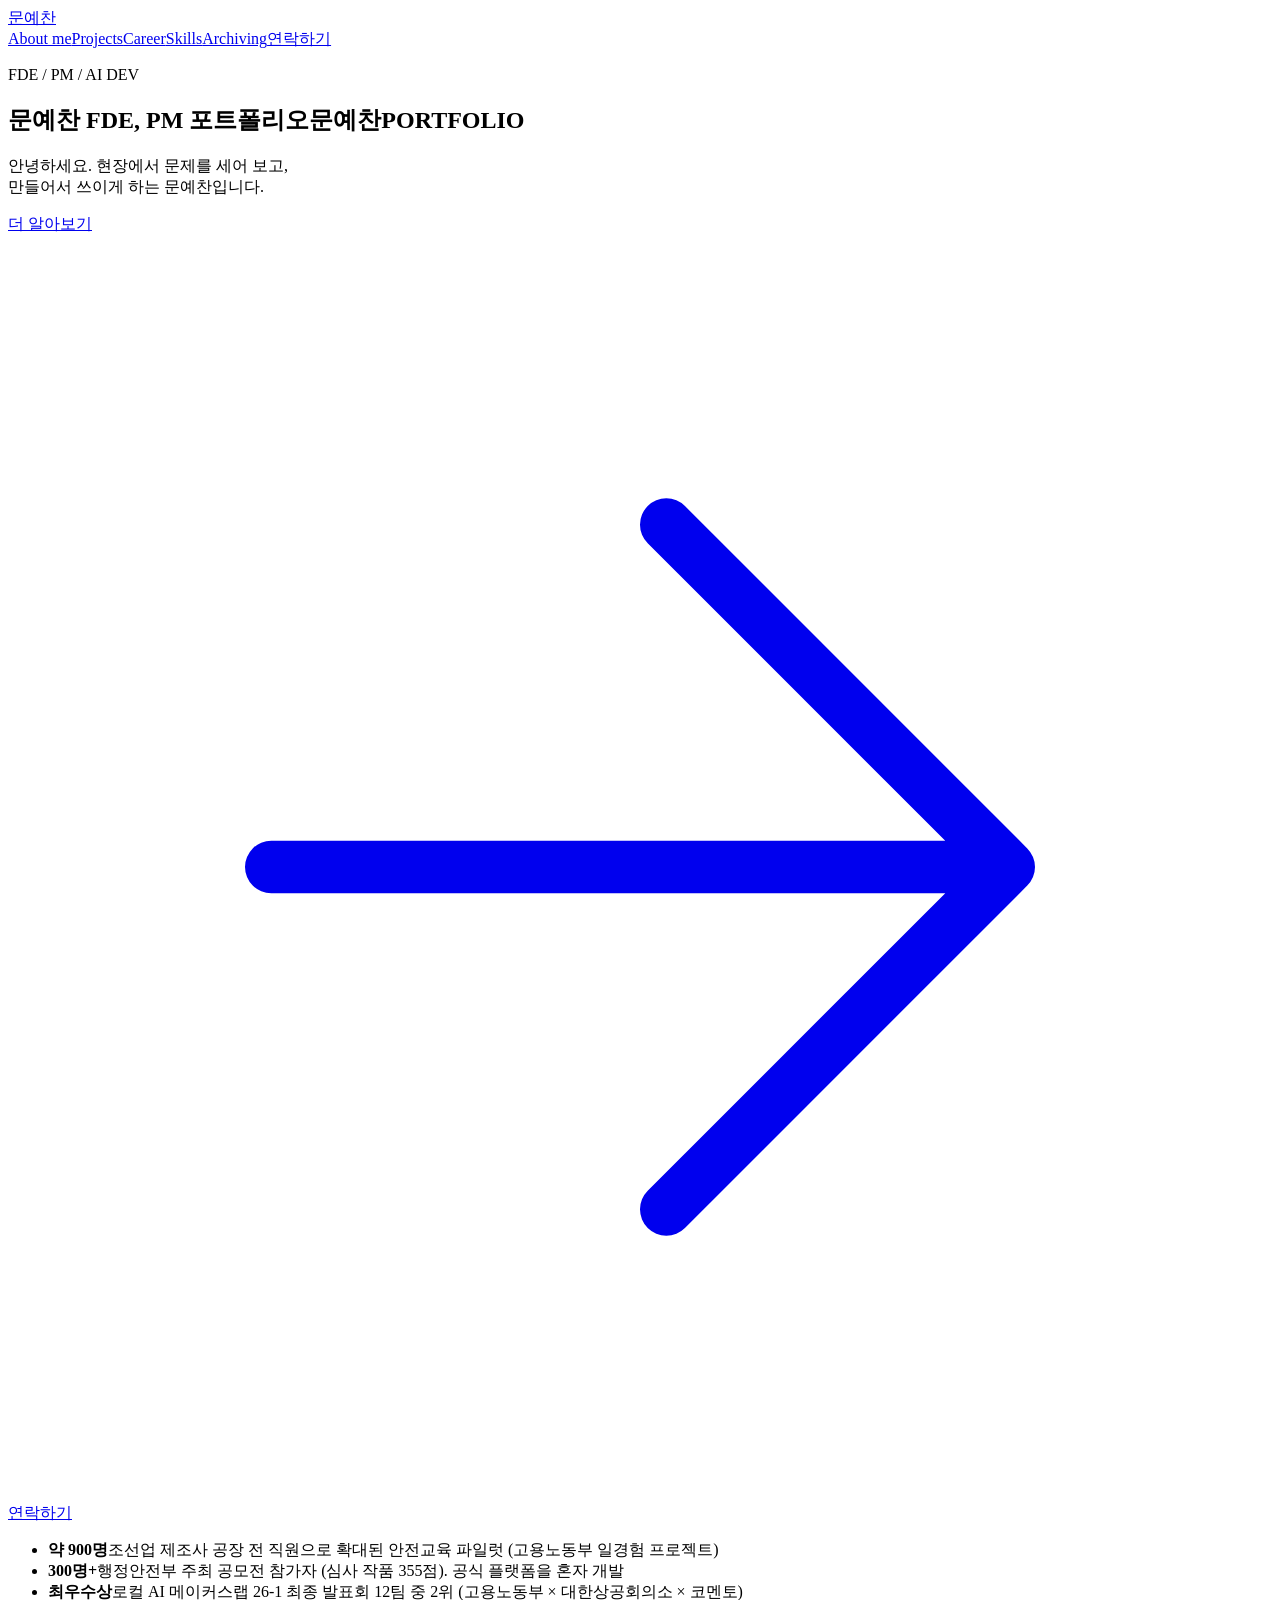
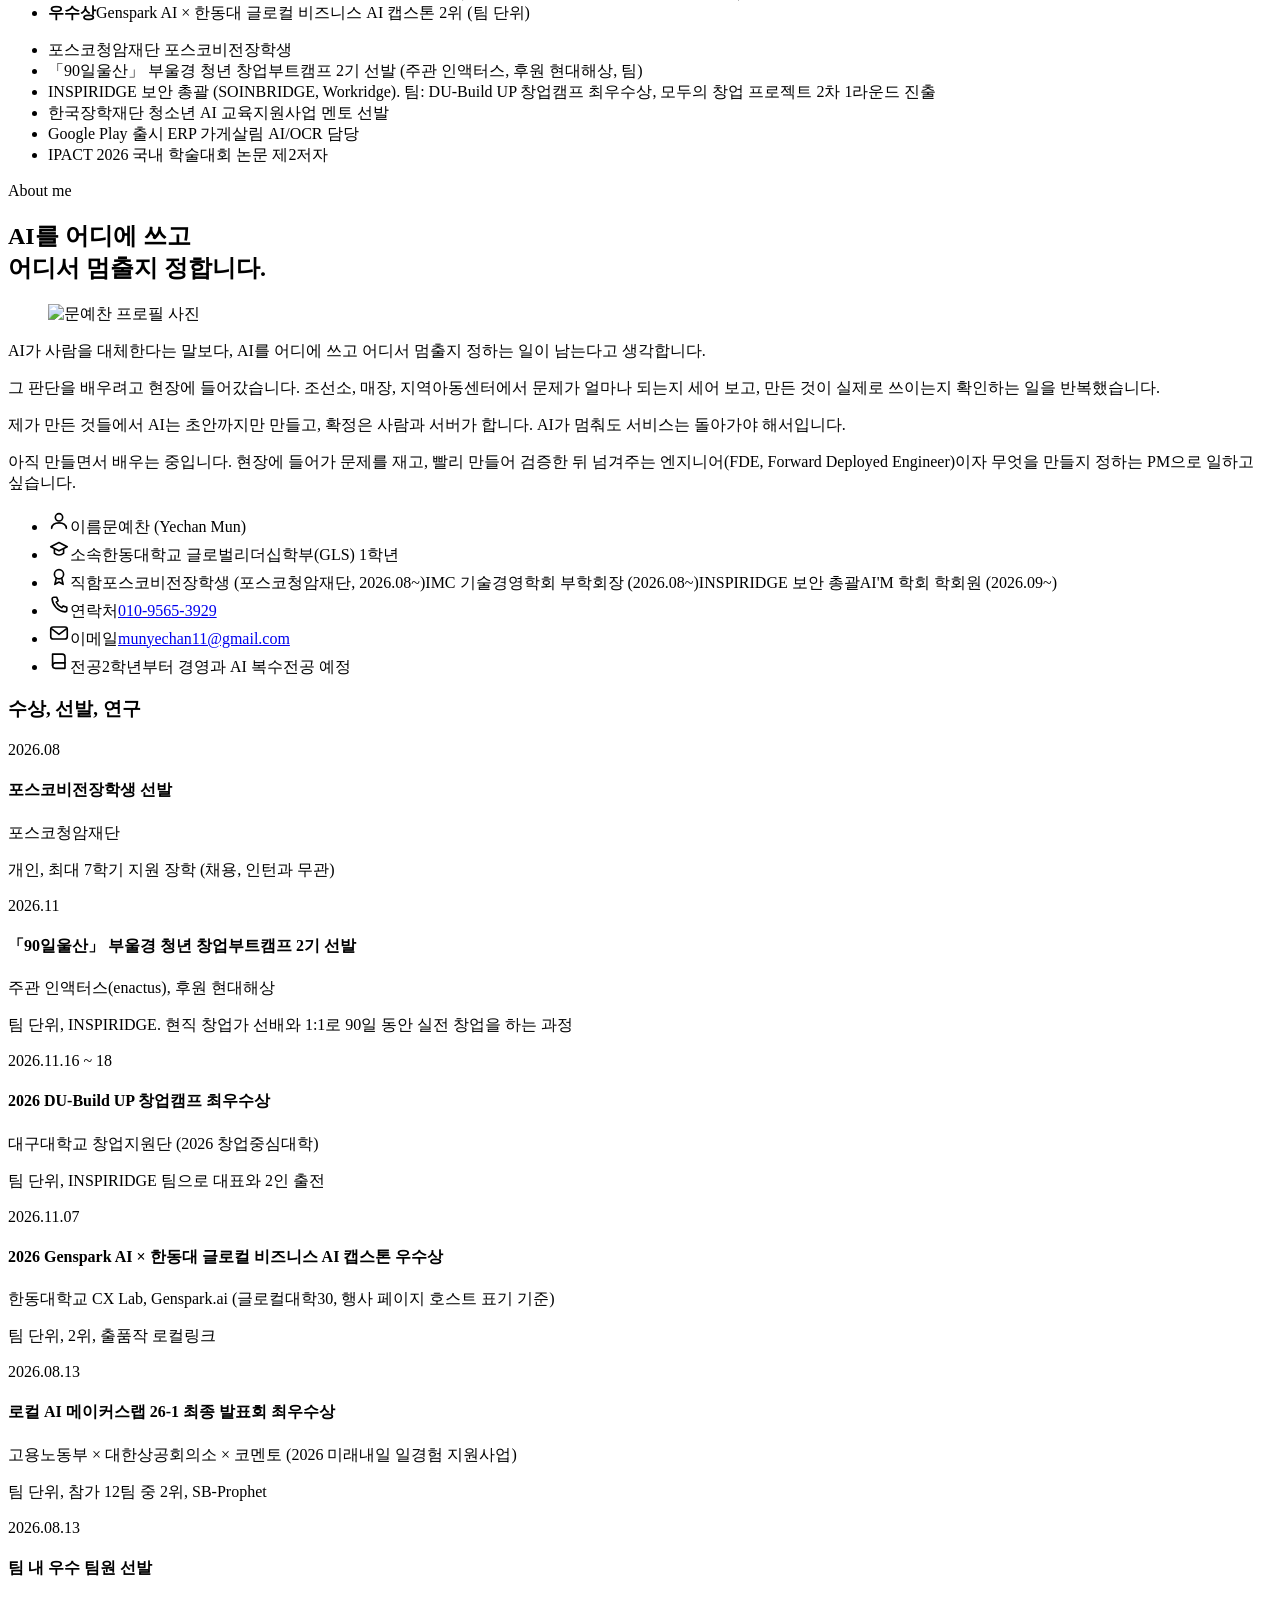
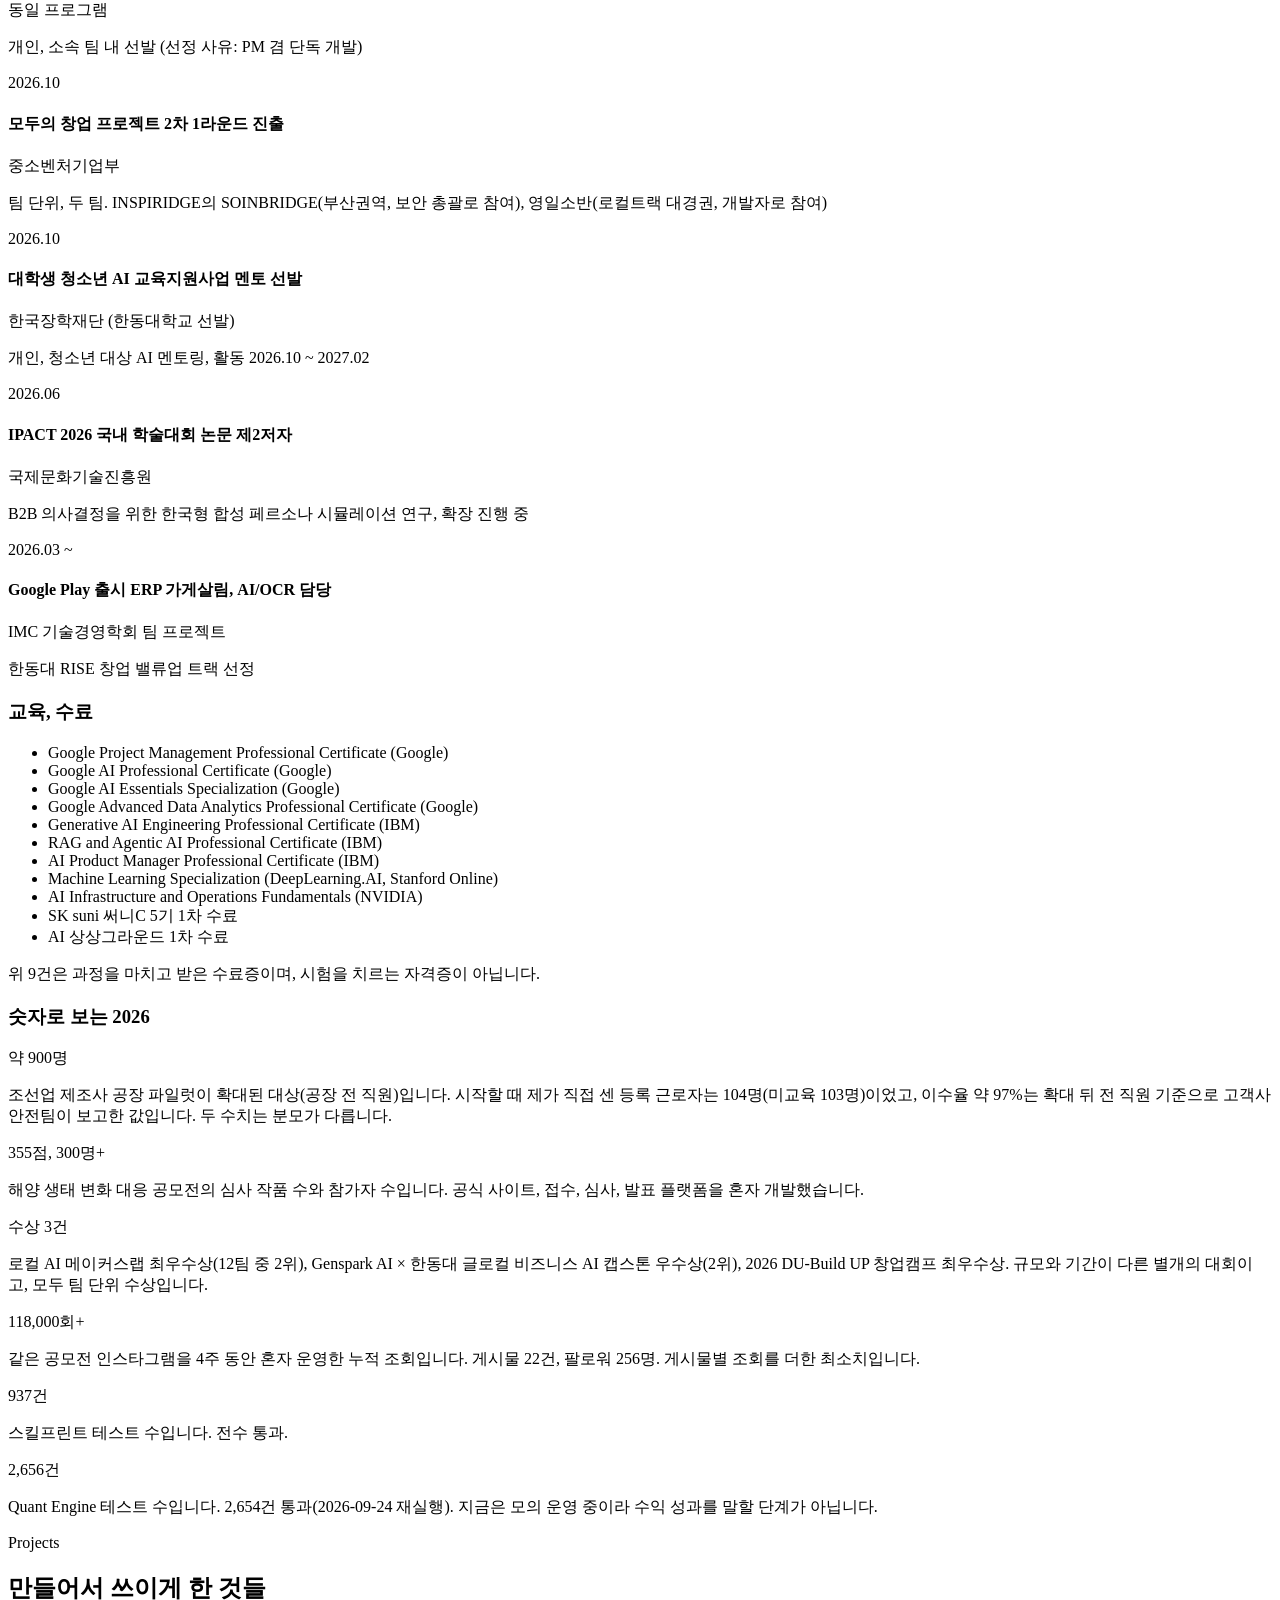
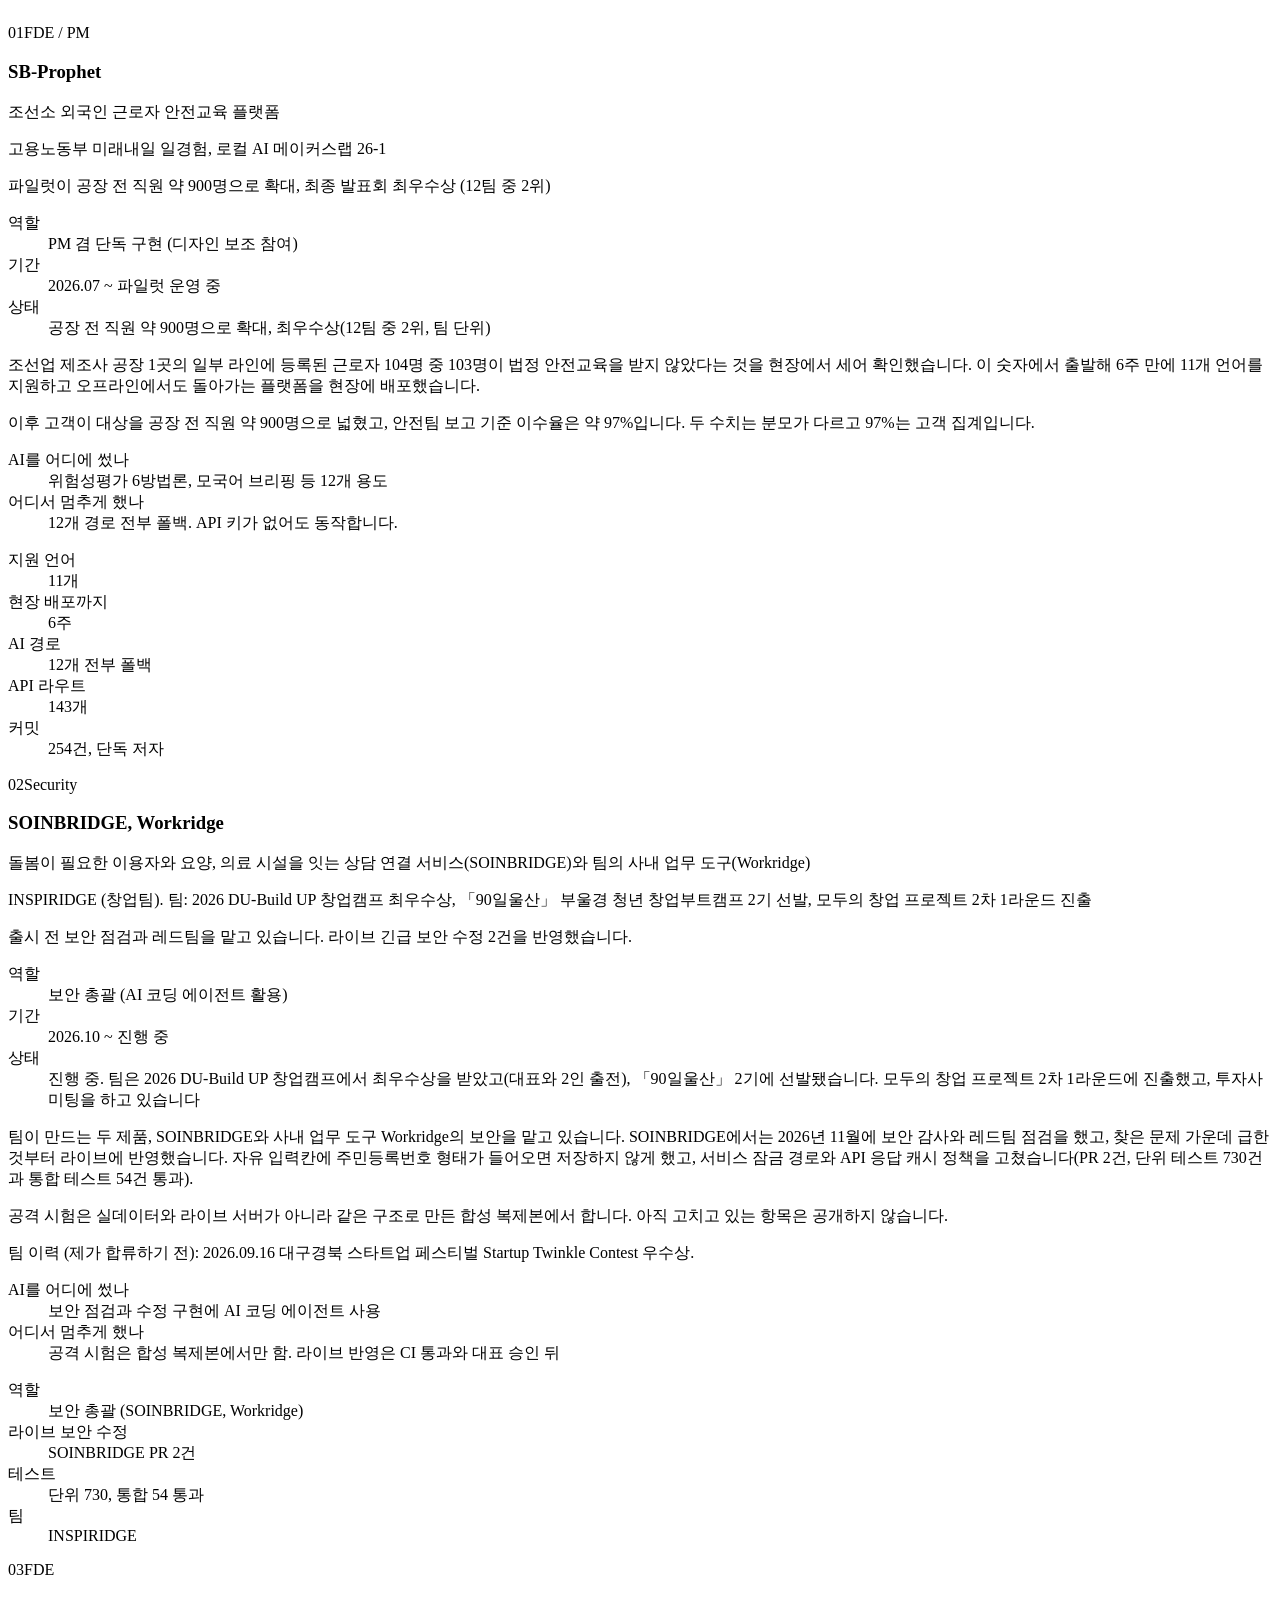
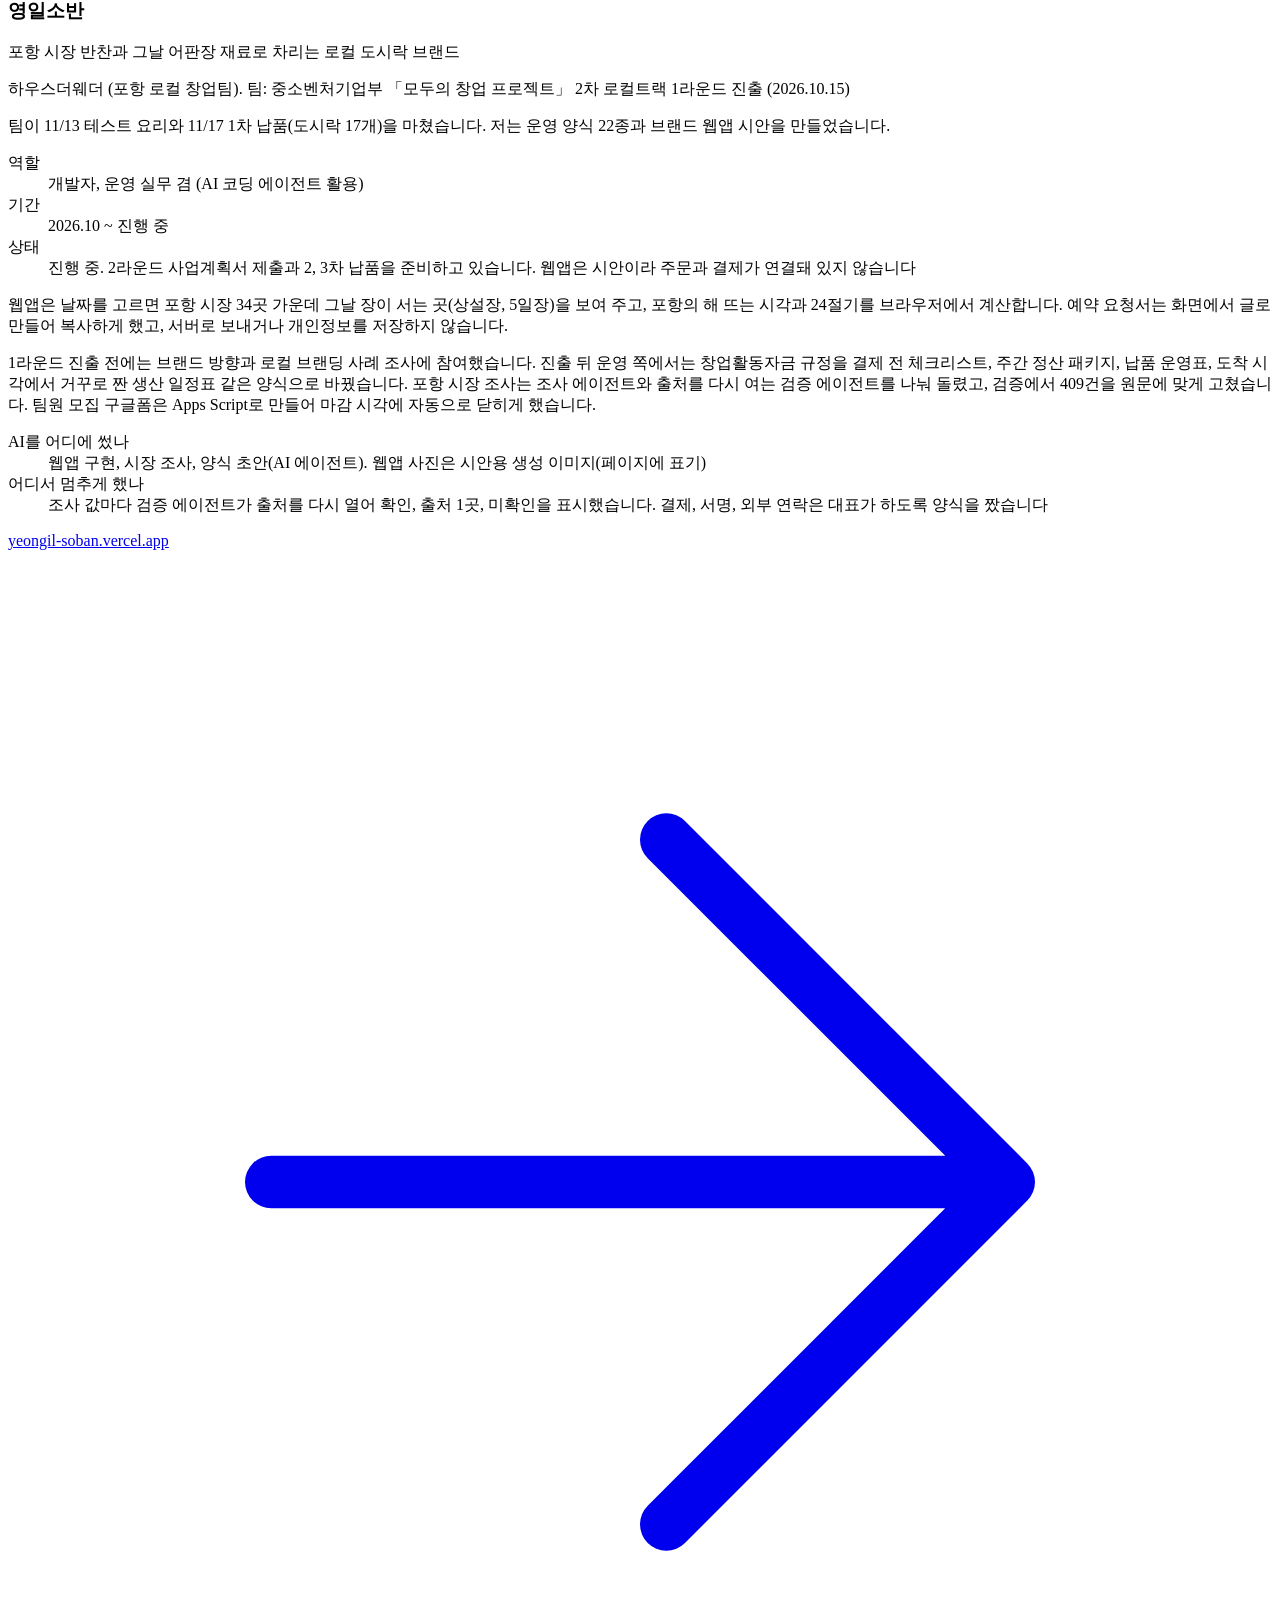
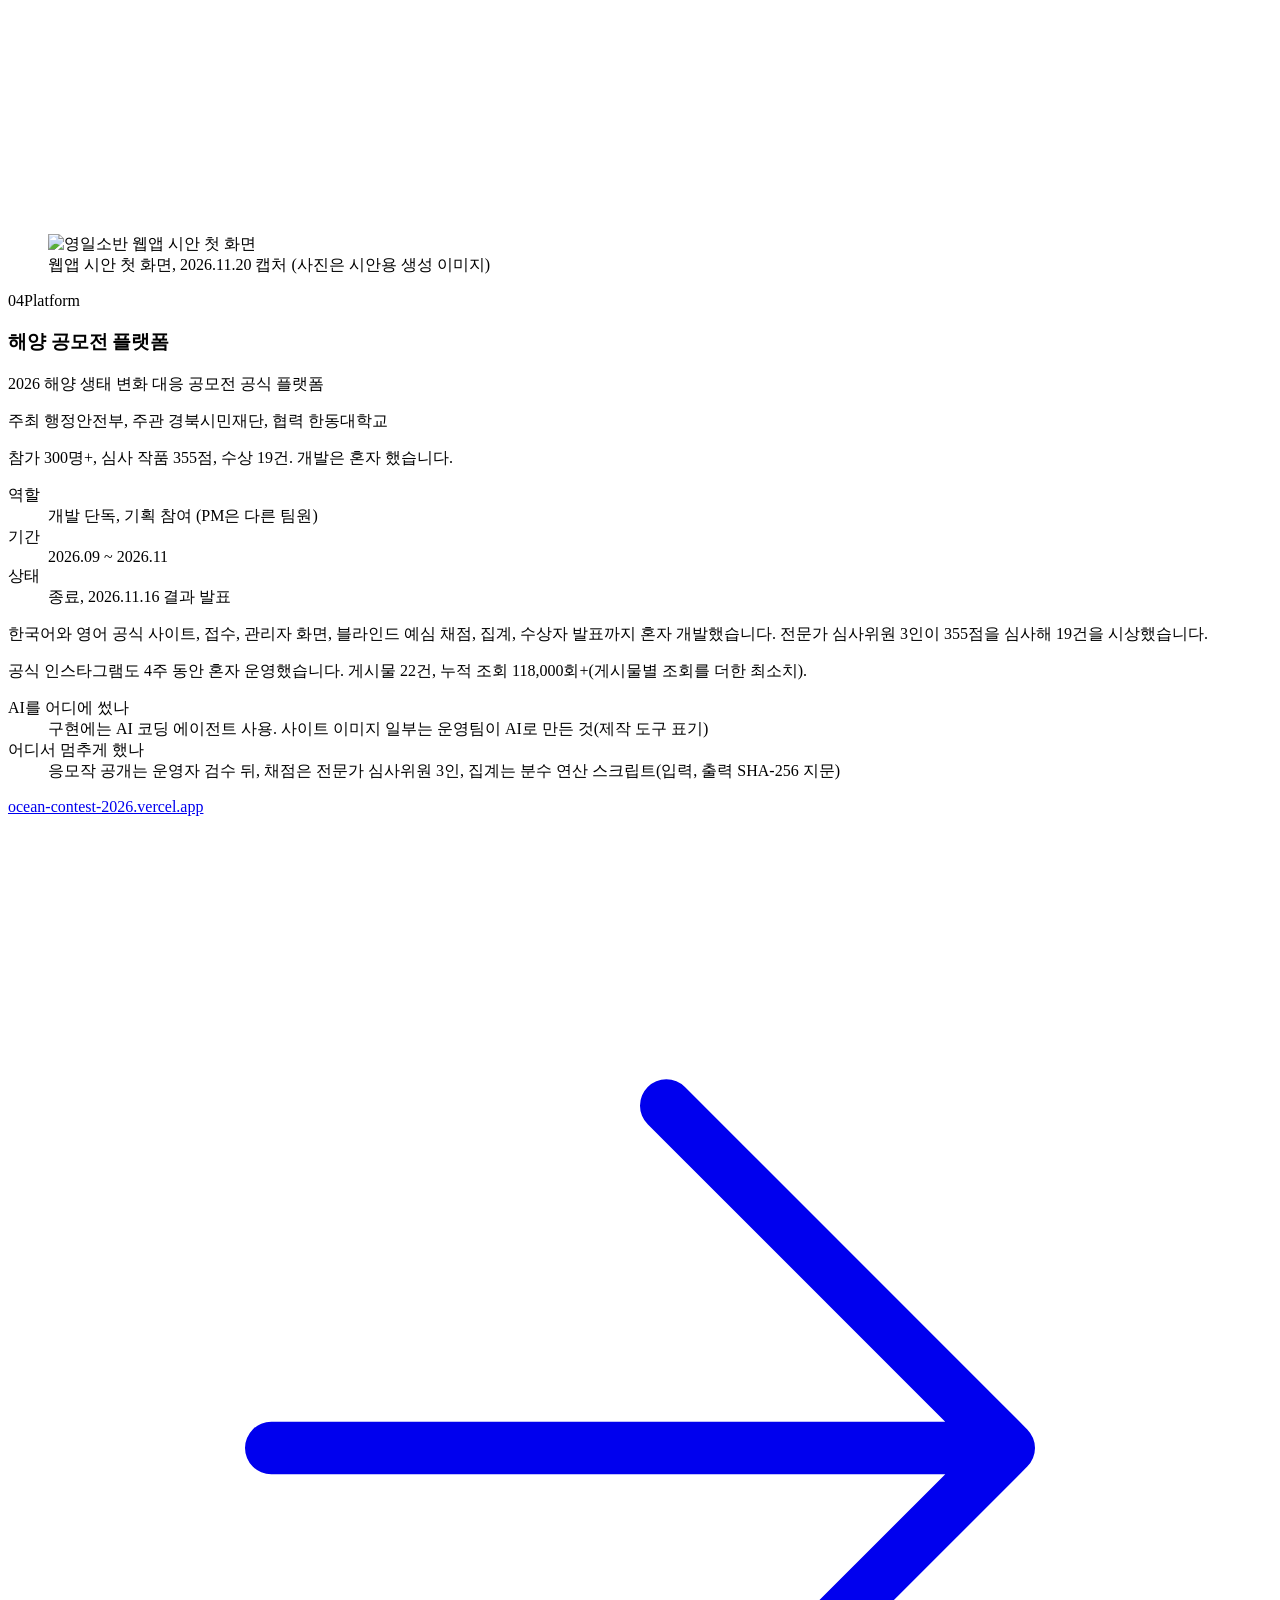
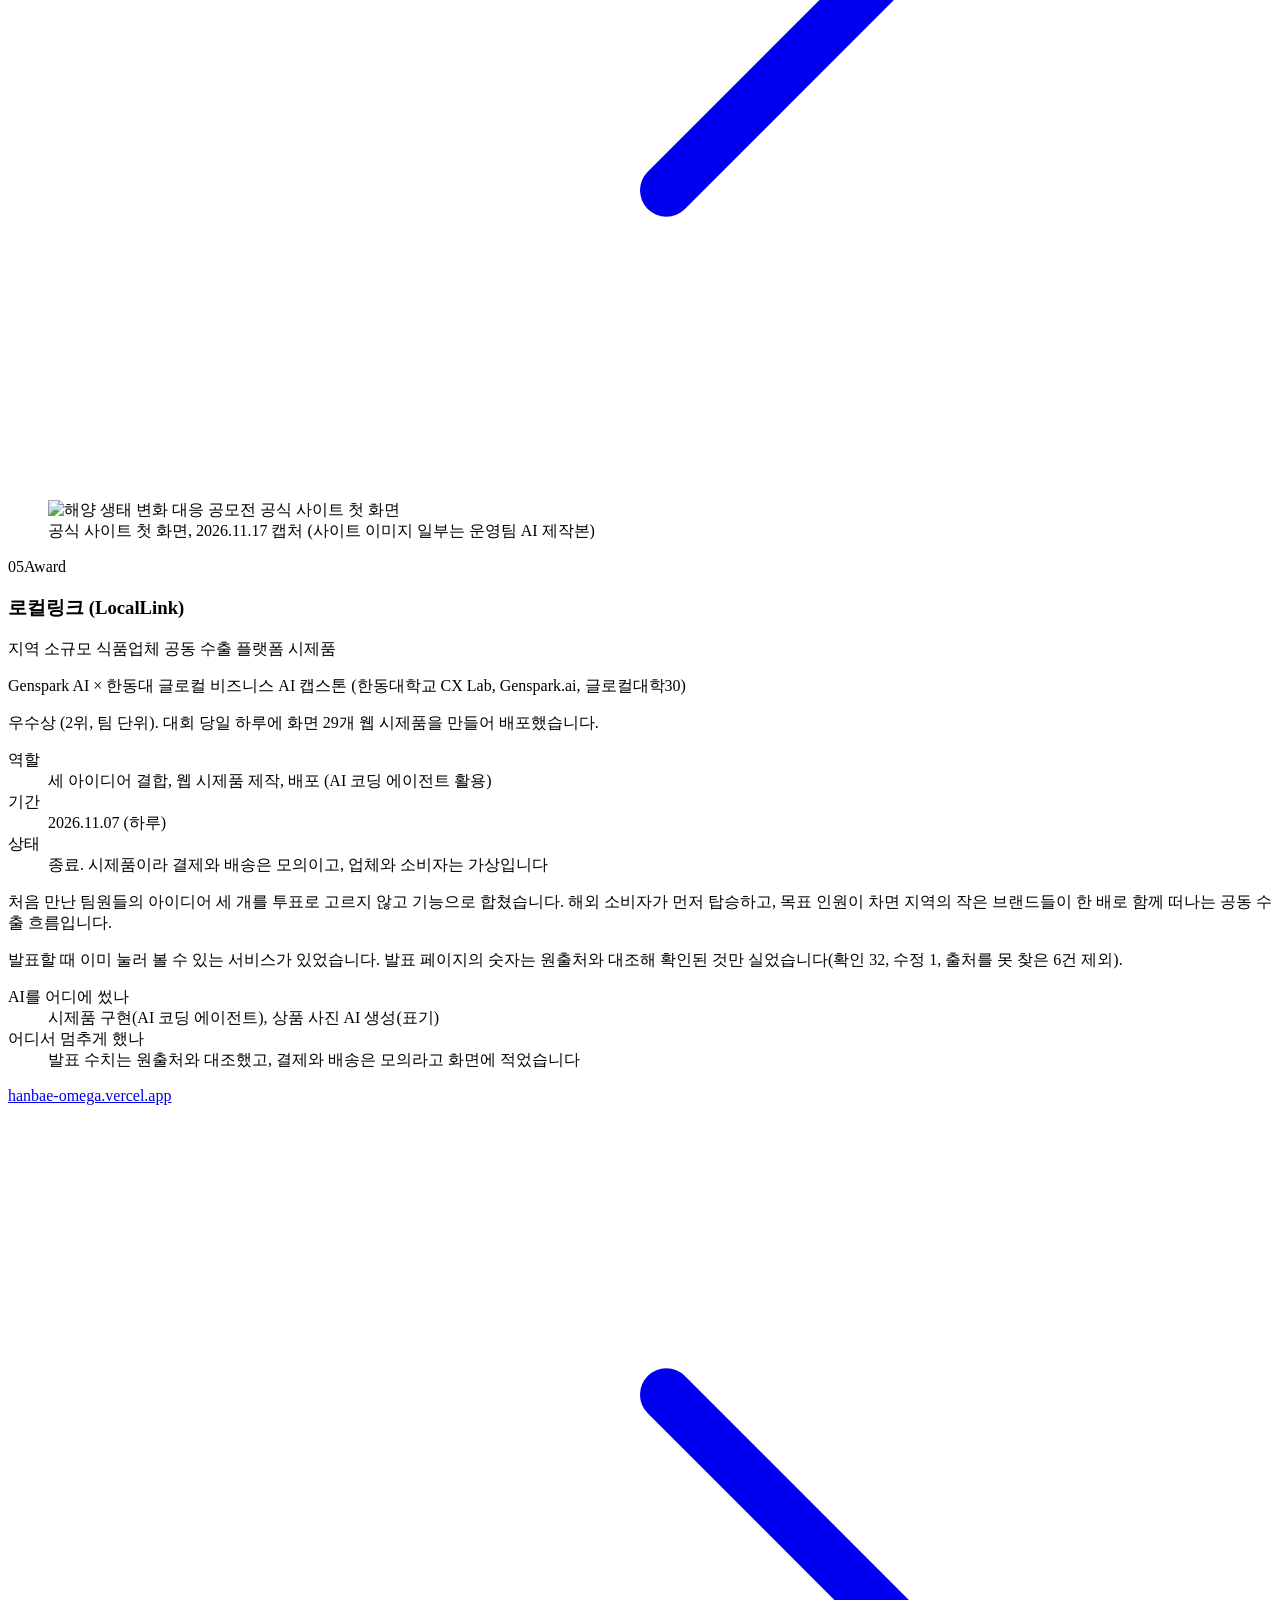
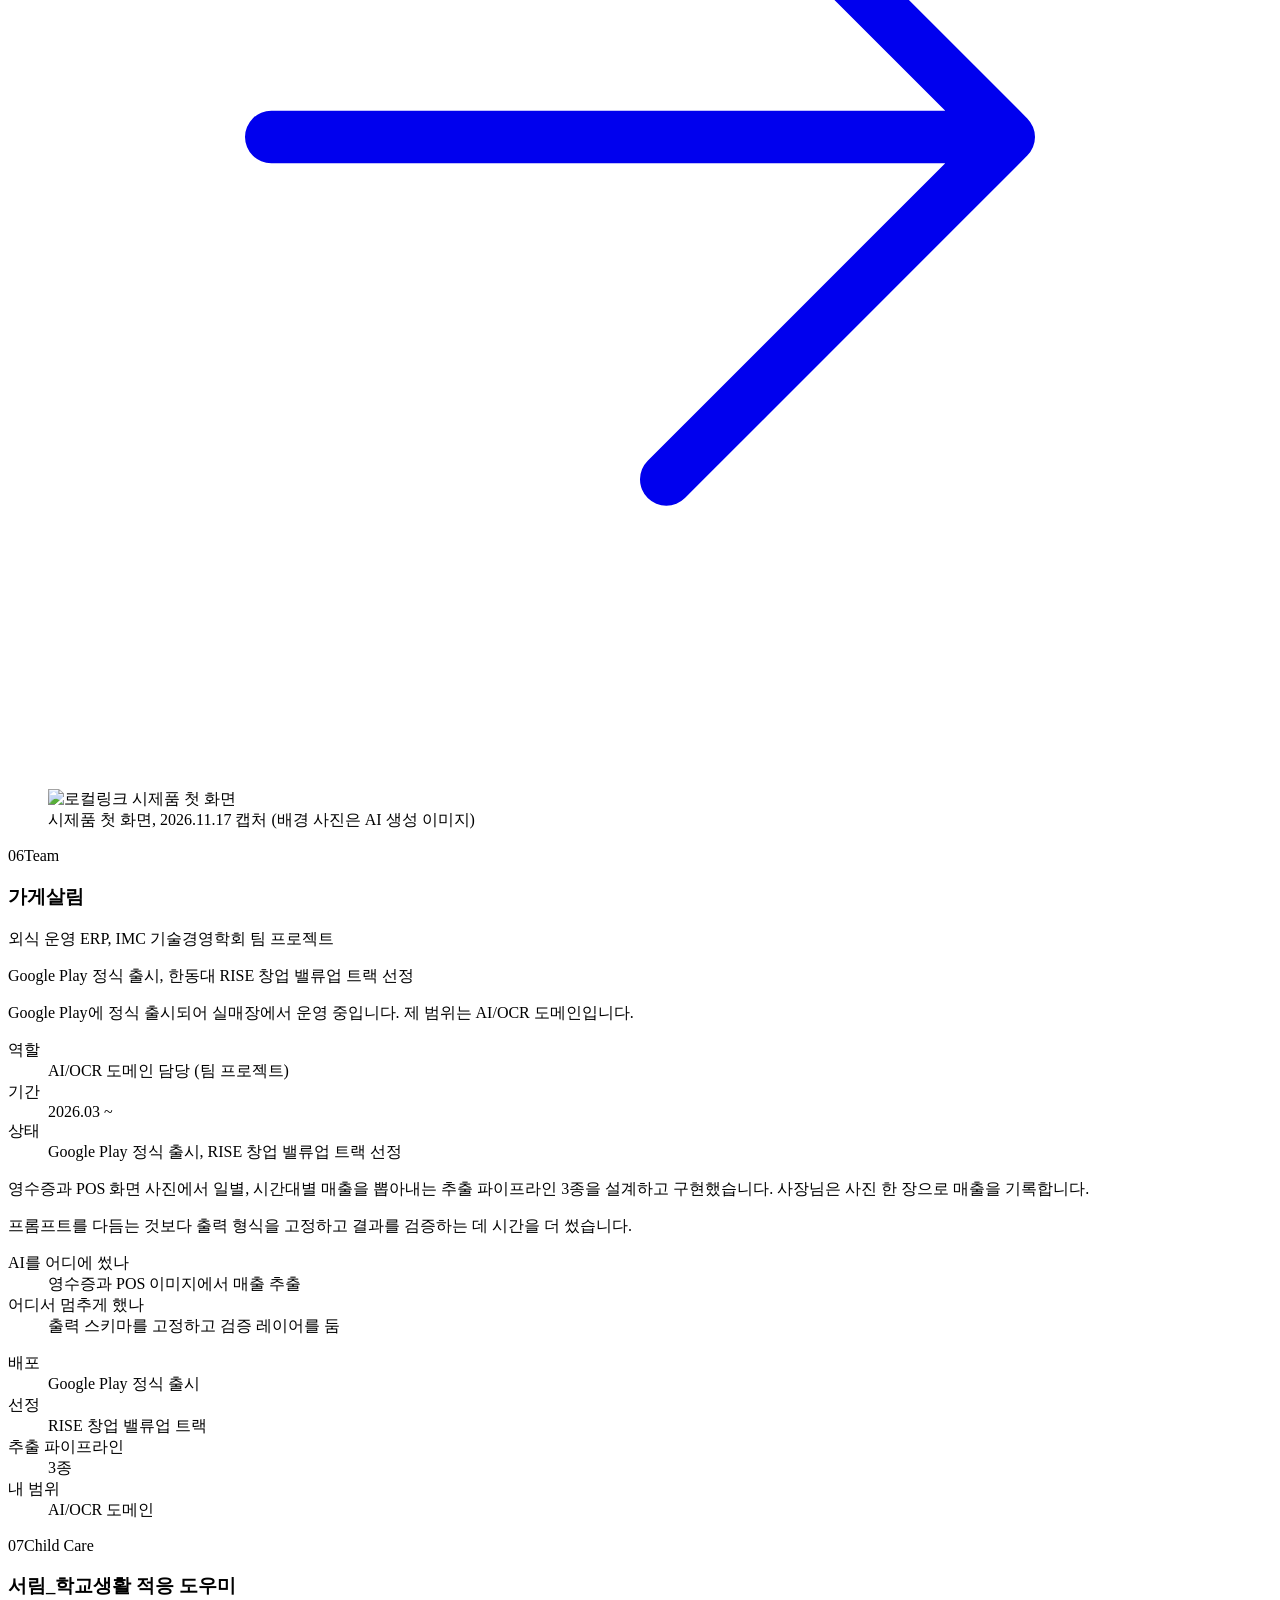
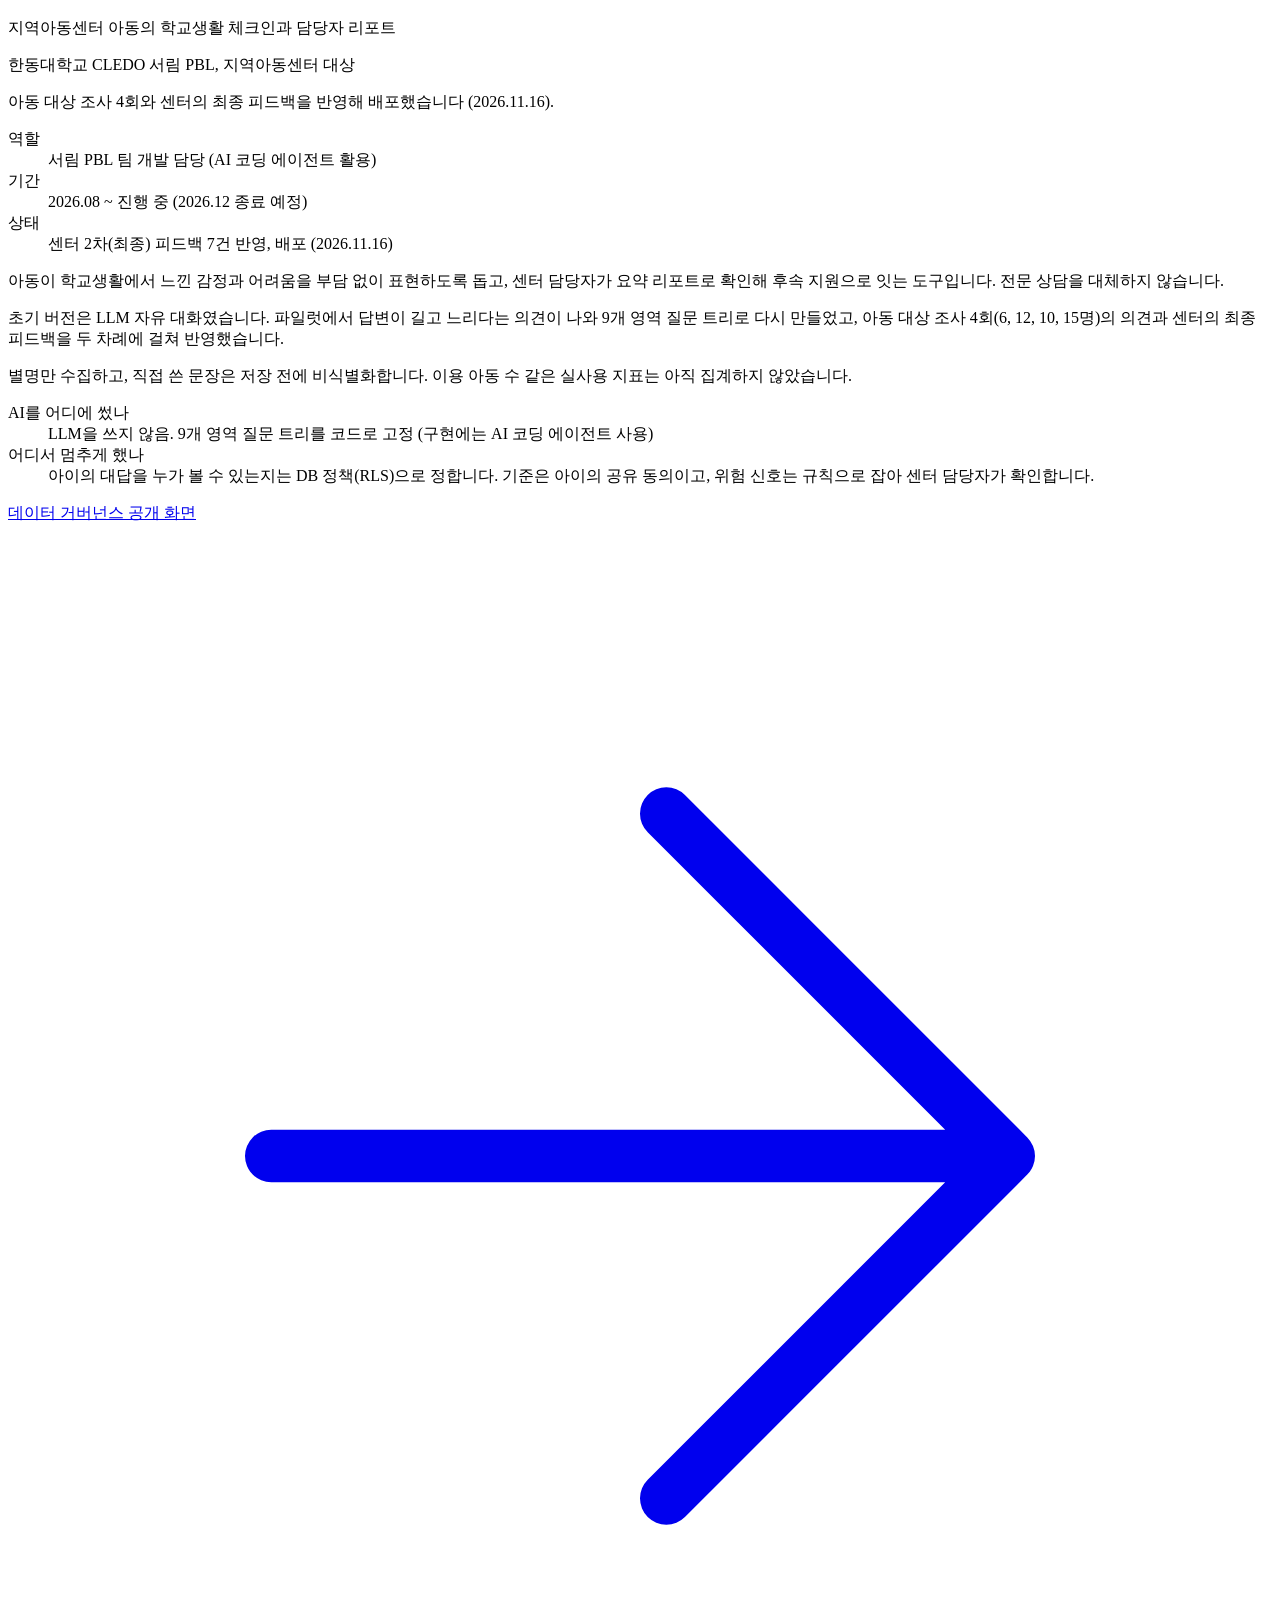
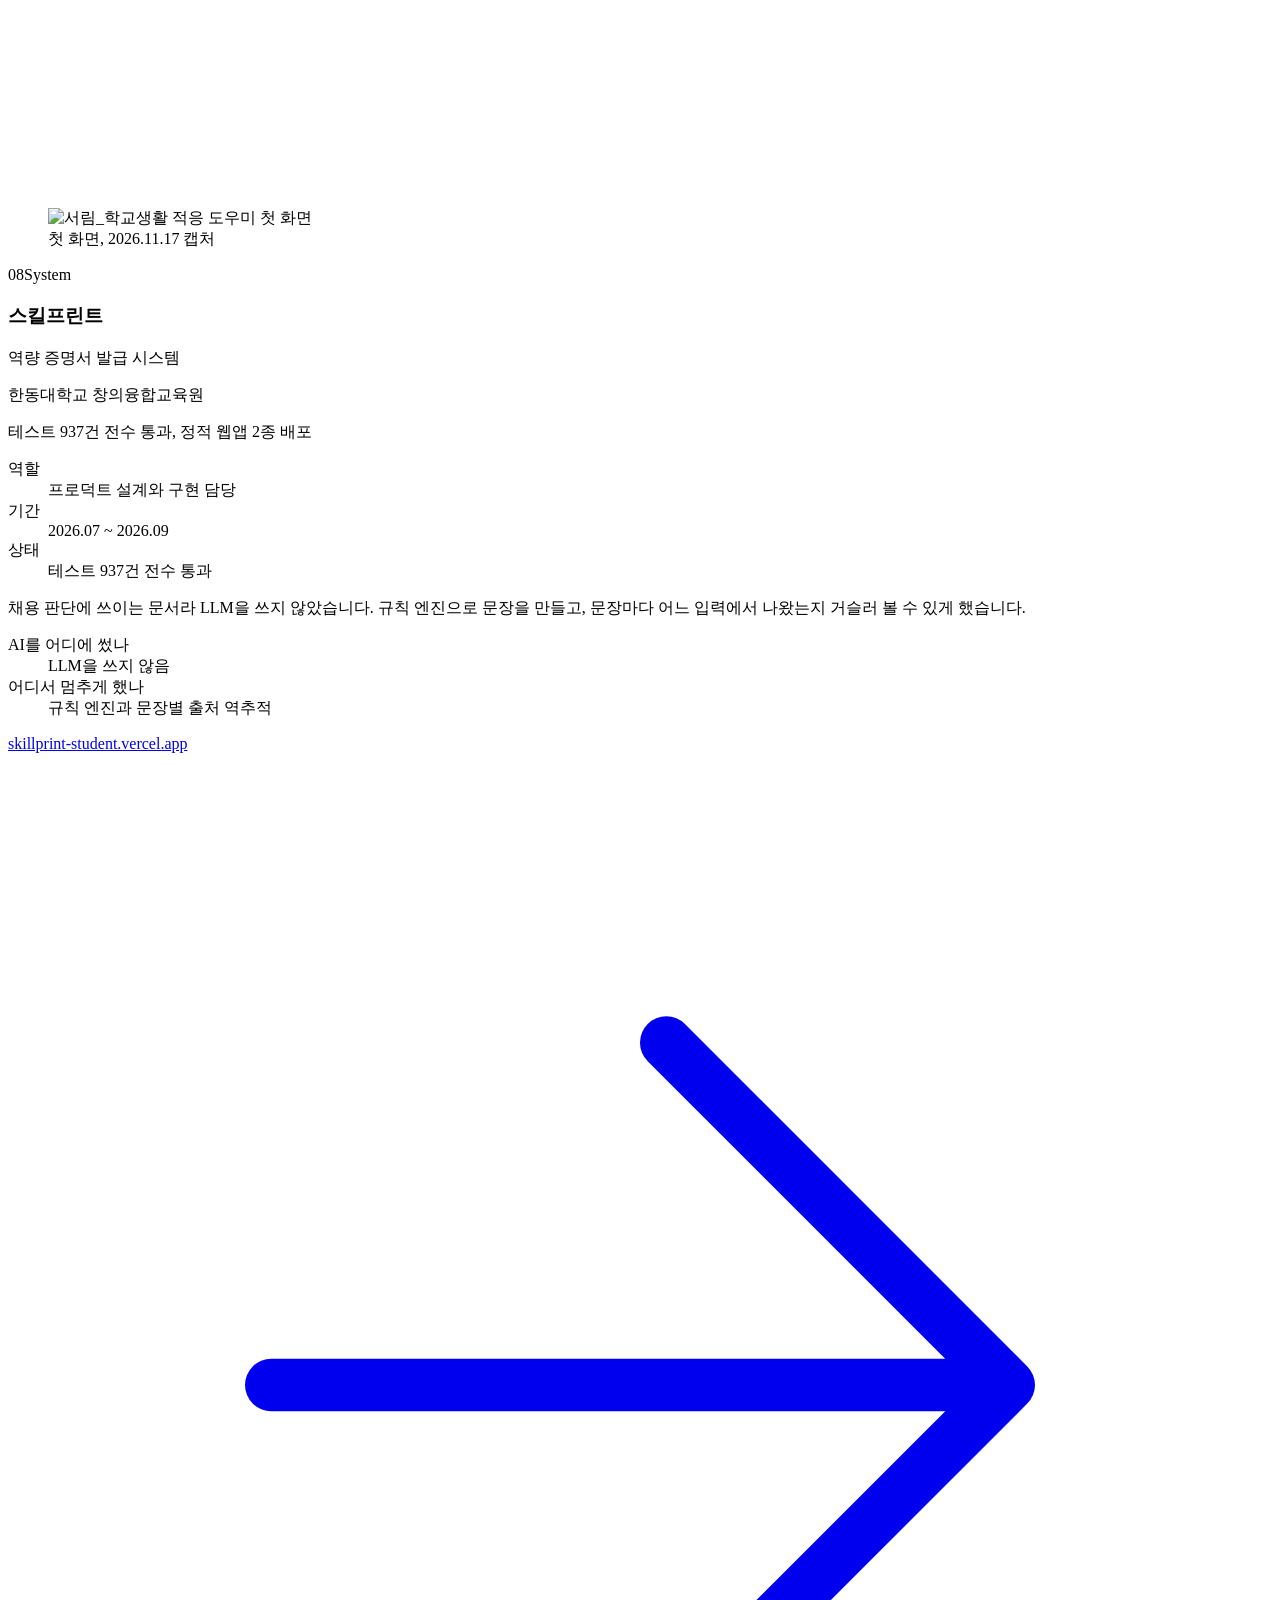
==== commit ce934fe3: "Yeongil Soban: joined Oct 2026, Round 1 shown as team result - Period 2026.10 ~, brand and case rese" ====
--- a/public/index.html
+++ b/public/index.html
@@ -1 +1 @@
-<!DOCTYPE html><html lang="ko"><head><meta charSet="utf-8"/><meta name="viewport" content="width=device-width, initial-scale=1"/><meta name="google-site-verification" content="-kIOkEBai_lP7wn69TlV2QG2POV3KyDw8yz4k_CGAis"/><link rel="stylesheet" href="/fonts/pretendard/pretendard.css" data-precedence="default"/><link rel="stylesheet" href="/assets/styles-DarHG2H0.css" data-precedence="default"/><title>문예찬 포트폴리오</title><meta name="description" content="문예찬의 포트폴리오. 현장에서 문제를 세어 보고, 만들어서 쓰이게 하는 FDE, PM 지망생입니다. 조선업 제조사 공장 안전교육 플랫폼 파일럿 운영, 해양 생태 변화 대응 공모전 공식 플랫폼 단독 개발, INSPIRIDGE 보안 총괄."/><meta name="author" content="문예찬 (Yechan Mun)"/><meta name="robots" content="index, follow"/><meta name="theme-color" content="#ffffff"/><meta property="og:title" content="문예찬 포트폴리오"/><meta property="og:description" content="문예찬의 포트폴리오. 현장에서 문제를 세어 보고, 만들어서 쓰이게 하는 FDE, PM 지망생입니다. 조선업 제조사 공장 안전교육 플랫폼 파일럿 운영, 해양 생태 변화 대응 공모전 공식 플랫폼 단독 개발, INSPIRIDGE 보안 총괄."/><meta property="og:type" content="profile"/><meta property="og:url" content="https://munyechan.vercel.app/"/><meta property="og:locale" content="ko_KR"/><meta property="og:site_name" content="문예찬"/><meta name="twitter:card" content="summary_large_image"/><meta property="og:image" content="https://munyechan.vercel.app/og.png"/><meta name="twitter:image" content="https://munyechan.vercel.app/og.png"/><link rel="canonical" href="https://munyechan.vercel.app/"/><link rel="icon" href="/favicon.svg" type="image/svg+xml"/><script>document.documentElement.classList.add('js');setTimeout(function(){if(!window.__rv){document.documentElement.classList.add('rv-all')}},5000);</script></head><body><!--$--><script type="application/ld+json">{"@context":"https://schema.org","@type":"ProfilePage","dateModified":"2026-11-20","mainEntity":{"@type":"Person","name":"문예찬","alternateName":["Yechan Mun","Mun Yechan"],"description":"한동대학교 글로벌리더십학부 1학년. 현장에 들어가 문제를 실측하고, 빠르게 만들어 검증하고 이관하는 FDE, PM 지망생.","url":"https://munyechan.vercel.app/","image":"https://munyechan.vercel.app/profile.jpg","affiliation":{"@type":"CollegeOrUniversity","name":"한동대학교","alternateName":"Handong Global University"},"knowsAbout":["Forward Deployed Engineering","Product Management","LLM Applications"],"sameAs":["https://www.linkedin.com/in/munyechan11","https://github.com/munyechan11-cell","https://artistic-barber-402.notion.site/PM-3ae2321cbf878145bd04ca842679e8dc"]}}</script><header class="nav"><div class="wrap nav-in"><a href="#top" class="nav-logo">문예찬</a><nav class="nav-menu" aria-label="구역 바로가기"><a href="#about">About me</a><a href="#projects">Projects</a><a href="#career">Career</a><a href="#skills">Skills</a><a href="#archiving">Archiving</a><a href="#contact" class="nav-cta">연락하기</a></nav></div></header><main><section id="top" class="hero"><div class="wrap hero-in"><p class="hero-kicker ent" style="--d:0ms">FDE / PM / AI DEV</p><h1 class="hero-title ent" style="--d:90ms"><span class="sr">문예찬 FDE, PM 포트폴리오</span><span class="hero-tilt" aria-hidden="true"><span class="hero-name">문예찬</span><span class="hero-word">PORTFOLIO</span></span></h1><div class="hero-foot"><p class="hero-sub ent" style="--d:200ms">안녕하세요. 현장에서 문제를 세어 보고,<br/>만들어서 쓰이게 하는 문예찬입니다.</p><div class="hero-cta ent" style="--d:280ms"><a class="btn btn-white" href="#about">더 알아보기 <svg class="arw" viewBox="0 0 24 24" fill="none" stroke="currentColor" stroke-linecap="round" stroke-linejoin="round" aria-hidden="true" focusable="false"><path d="M5 12h14M12.5 5.5 19 12l-6.5 6.5"></path></svg></a><a class="btn btn-line" href="#contact">연락하기</a></div></div><ul class="hero-stats"><li class="stat ent" style="--d:380ms"><b>약 900명</b><span>조선업 제조사 공장 전 직원으로 확대된 안전교육 파일럿 (고용노동부 일경험 프로젝트)</span></li><li class="stat ent" style="--d:460ms"><b>300명+</b><span>행정안전부 주최 공모전 참가자 (심사 작품 355점). 공식 플랫폼을 혼자 개발</span></li><li class="stat ent" style="--d:540ms"><b>최우수상</b><span>로컬 AI 메이커스랩 26-1 최종 발표회 12팀 중 2위 (고용노동부 × 대한상공회의소 × 코멘토)</span></li><li class="stat ent" style="--d:620ms"><b>우수상</b><span>Genspark AI × 한동대 글로컬 비즈니스 AI 캡스톤 2위 (팀 단위)</span></li></ul><ul class="hero-chips"><li class="ent" style="--d:700ms">포스코청암재단 포스코비전장학생</li><li class="ent" style="--d:770ms">「90일울산」 부울경 청년 창업부트캠프 2기 선발 (주관 인액터스, 후원 현대해상, 팀)</li><li class="ent" style="--d:840ms">INSPIRIDGE 보안 총괄 (SOINBRIDGE, Workridge). 팀: DU-Build UP 창업캠프 최우수상, 모두의 창업 프로젝트 2차 1라운드 진출</li><li class="ent" style="--d:910ms">한국장학재단 청소년 AI 교육지원사업 멘토 선발</li><li class="ent" style="--d:980ms">Google Play 출시 ERP 가게살림 AI/OCR 담당</li><li class="ent" style="--d:1050ms">IPACT 2026 국내 학술대회 논문 제2저자</li></ul></div></section><section id="about" class="sec" aria-label="About me"><div class="wrap"><div class="sec-head"><p class="sec-label rv">About me</p><h2 class="sec-title rv" style="--d:60ms">AI를 어디에 쓰고<br/>어디서 멈출지 정합니다.</h2></div><div class="about-grid"><figure class="about-photo rv"><img src="/profile.jpg" width="680" height="850" alt="문예찬 프로필 사진" loading="lazy" decoding="async"/></figure><div class="about-text"><p class="lead rv">AI가 사람을 대체한다는 말보다, AI를 어디에 쓰고 어디서 멈출지 정하는 일이 남는다고 생각합니다.</p><p class="rv" style="--d:60ms">그 판단을 배우려고 현장에 들어갔습니다. 조선소, 매장, 지역아동센터에서 문제가 얼마나 되는지 세어 보고, 만든 것이 실제로 쓰이는지 확인하는 일을 반복했습니다.</p><p class="rv" style="--d:110ms">제가 만든 것들에서 AI는 초안까지만 만들고, 확정은 사람과 서버가 합니다. AI가 멈춰도 서비스는 돌아가야 해서입니다.</p><p class="rv" style="--d:160ms">아직 만들면서 배우는 중입니다. 현장에 들어가 문제를 재고, 빨리 만들어 검증한 뒤 넘겨주는 엔지니어(FDE, Forward Deployed Engineer)이자 무엇을 만들지 정하는 PM으로 일하고 싶습니다.</p></div></div><ul class="info"><li class="info-card rv" style="--d:0ms"><span class="info-ic"><svg viewBox="0 0 24 24" width="22" height="22" fill="none" stroke="currentColor" stroke-width="1.8" stroke-linecap="round" stroke-linejoin="round" aria-hidden="true"><circle cx="12" cy="8" r="4"></circle><path d="M4 20c0-3.9 3.6-6 8-6s8 2.1 8 6"></path></svg></span><span class="info-k">이름</span><span class="info-v">문예찬 (Yechan Mun)</span></li><li class="info-card rv" style="--d:60ms"><span class="info-ic"><svg viewBox="0 0 24 24" width="22" height="22" fill="none" stroke="currentColor" stroke-width="1.8" stroke-linecap="round" stroke-linejoin="round" aria-hidden="true"><path d="M3 9.5 12 5l9 4.5-9 4.5-9-4.5Z"></path><path d="M7 12v4.5c1.4 1.3 3.1 2 5 2s3.6-.7 5-2V12"></path></svg></span><span class="info-k">소속</span><span class="info-v">한동대학교 글로벌리더십학부(GLS) 1학년</span></li><li class="info-card multi rv" style="--d:120ms"><span class="info-ic"><svg viewBox="0 0 24 24" width="22" height="22" fill="none" stroke="currentColor" stroke-width="1.8" stroke-linecap="round" stroke-linejoin="round" aria-hidden="true"><circle cx="12" cy="9" r="5"></circle><path d="m9 13.5-1.5 6.5L12 17.5l4.5 2.5L15 13.5"></path></svg></span><span class="info-k">직함</span><span class="info-v info-list"><span>포스코비전장학생 (포스코청암재단, 2026.08~)</span><span>IMC 기술경영학회 부학회장 (2026.08~)</span><span>INSPIRIDGE 보안 총괄</span><span>AI&#x27;M 학회 학회원 (2026.09~)</span></span></li><li class="info-card rv" style="--d:180ms"><span class="info-ic"><svg viewBox="0 0 24 24" width="22" height="22" fill="none" stroke="currentColor" stroke-width="1.8" stroke-linecap="round" stroke-linejoin="round" aria-hidden="true"><path d="M6.5 3.5h3l1.5 4-2 1.5a11 11 0 0 0 6 6l1.5-2 4 1.5v3a2 2 0 0 1-2 2A15.5 15.5 0 0 1 4.5 5.5a2 2 0 0 1 2-2Z"></path></svg></span><span class="info-k">연락처</span><a class="info-v" href="tel:+821095653929">010-9565-3929</a></li><li class="info-card rv" style="--d:240ms"><span class="info-ic"><svg viewBox="0 0 24 24" width="22" height="22" fill="none" stroke="currentColor" stroke-width="1.8" stroke-linecap="round" stroke-linejoin="round" aria-hidden="true"><rect x="3" y="5.5" width="18" height="13" rx="2.5"></rect><path d="m4 7.5 8 6 8-6"></path></svg></span><span class="info-k">이메일</span><a class="info-v" href="mailto:munyechan11@gmail.com">munyechan11@gmail.com</a></li><li class="info-card rv" style="--d:300ms"><span class="info-ic"><svg viewBox="0 0 24 24" width="22" height="22" fill="none" stroke="currentColor" stroke-width="1.8" stroke-linecap="round" stroke-linejoin="round" aria-hidden="true"><path d="M5 4.5h10.5a3 3 0 0 1 3 3V20H8a3 3 0 0 1-3-3V4.5Z"></path><path d="M5 17a3 3 0 0 1 3-3h10.5"></path></svg></span><span class="info-k">전공</span><span class="info-v">2학년부터 경영과 AI 복수전공 예정</span></li></ul><h3 class="sub-h rv">수상, 선발, 연구</h3><div class="grid g2"><div class="card rv" style="--d:0ms"><p class="card-date">2026.08</p><h4>포스코비전장학생 선발</h4><p class="card-role">포스코청암재단</p><p>개인, 최대 7학기 지원 장학 (채용, 인턴과 무관)</p></div><div class="card rv" style="--d:80ms"><p class="card-date">2026.11</p><h4>「90일울산」 부울경 청년 창업부트캠프 2기 선발</h4><p class="card-role">주관 인액터스(enactus), 후원 현대해상</p><p>팀 단위, INSPIRIDGE. 현직 창업가 선배와 1:1로 90일 동안 실전 창업을 하는 과정</p></div><div class="card rv" style="--d:0ms"><p class="card-date">2026.11.16 ~ 18</p><h4>2026 DU-Build UP 창업캠프 최우수상</h4><p class="card-role">대구대학교 창업지원단 (2026 창업중심대학)</p><p>팀 단위, INSPIRIDGE 팀으로 대표와 2인 출전</p></div><div class="card rv" style="--d:80ms"><p class="card-date">2026.11.07</p><h4>2026 Genspark AI × 한동대 글로컬 비즈니스 AI 캡스톤 우수상</h4><p class="card-role">한동대학교 CX Lab, Genspark.ai (글로컬대학30, 행사 페이지 호스트 표기 기준)</p><p>팀 단위, 2위, 출품작 로컬링크</p></div><div class="card rv" style="--d:0ms"><p class="card-date">2026.08.13</p><h4>로컬 AI 메이커스랩 26-1 최종 발표회 최우수상</h4><p class="card-role">고용노동부 × 대한상공회의소 × 코멘토 (2026 미래내일 일경험 지원사업)</p><p>팀 단위, 참가 12팀 중 2위, SB-Prophet</p></div><div class="card rv" style="--d:80ms"><p class="card-date">2026.08.13</p><h4>팀 내 우수 팀원 선발</h4><p class="card-role">동일 프로그램</p><p>개인, 소속 팀 내 선발 (선정 사유: PM 겸 단독 개발)</p></div><div class="card rv" style="--d:0ms"><p class="card-date">2026.10</p><h4>모두의 창업 프로젝트 2차 1라운드 진출</h4><p class="card-role">중소벤처기업부 (부산권역)</p><p>팀 단위, INSPIRIDGE의 SOINBRIDGE. 보안 총괄로 참여</p></div><div class="card rv" style="--d:80ms"><p class="card-date">2026.10</p><h4>대학생 청소년 AI 교육지원사업 멘토 선발</h4><p class="card-role">한국장학재단 (한동대학교 선발)</p><p>개인, 청소년 대상 AI 멘토링, 활동 2026.10 ~ 2027.02</p></div><div class="card rv" style="--d:0ms"><p class="card-date">2026.06</p><h4>IPACT 2026 국내 학술대회 논문 제2저자</h4><p class="card-role">국제문화기술진흥원</p><p>B2B 의사결정을 위한 한국형 합성 페르소나 시뮬레이션 연구, 확장 진행 중</p></div><div class="card rv" style="--d:80ms"><p class="card-date">2026.03 ~</p><h4>Google Play 출시 ERP 가게살림, AI/OCR 담당</h4><p class="card-role">IMC 기술경영학회 팀 프로젝트</p><p>한동대 RISE 창업 밸류업 트랙 선정</p></div></div><h3 class="sub-h rv">교육, 수료</h3><ul class="chips rv"><li>Google Project Management Professional Certificate (Google)</li><li>Google AI Professional Certificate (Google)</li><li>Google AI Essentials Specialization (Google)</li><li>Google Advanced Data Analytics Professional Certificate (Google)</li><li>Generative AI Engineering Professional Certificate (IBM)</li><li>RAG and Agentic AI Professional Certificate (IBM)</li><li>AI Product Manager Professional Certificate (IBM)</li><li>Machine Learning Specialization (DeepLearning.AI, Stanford Online)</li><li>AI Infrastructure and Operations Fundamentals (NVIDIA)</li><li>SK suni 써니C 5기 1차 수료</li><li>AI 상상그라운드 1차 수료</li></ul><p class="note rv">위 9건은 과정을 마치고 받은 수료증이며, 시험을 치르는 자격증이 아닙니다.</p><h3 class="sub-h rv">숫자로 보는 2026</h3><div class="grid g3"><div class="card rv" style="--d:0ms"><p class="card-num">약 900명</p><p>조선업 제조사 공장 파일럿이 확대된 대상(공장 전 직원)입니다. 시작할 때 제가 직접 센 등록 근로자는 104명(미교육 103명)이었고, 이수율 약 97%는 확대 뒤 전 직원 기준으로 고객사 안전팀이 보고한 값입니다. 두 수치는 분모가 다릅니다.</p></div><div class="card rv" style="--d:80ms"><p class="card-num">355점, 300명+</p><p>해양 생태 변화 대응 공모전의 심사 작품 수와 참가자 수입니다. 공식 사이트, 접수, 심사, 발표 플랫폼을 혼자 개발했습니다.</p></div><div class="card rv" style="--d:160ms"><p class="card-num">수상 3건</p><p>로컬 AI 메이커스랩 최우수상(12팀 중 2위), Genspark AI × 한동대 글로컬 비즈니스 AI 캡스톤 우수상(2위), 2026 DU-Build UP 창업캠프 최우수상. 규모와 기간이 다른 별개의 대회이고, 모두 팀 단위 수상입니다.</p></div><div class="card rv" style="--d:0ms"><p class="card-num">118,000회+</p><p>같은 공모전 인스타그램을 4주 동안 혼자 운영한 누적 조회입니다. 게시물 22건, 팔로워 256명. 게시물별 조회를 더한 최소치입니다.</p></div><div class="card rv" style="--d:80ms"><p class="card-num">937건</p><p>스킬프린트 테스트 수입니다. 전수 통과.</p></div><div class="card rv" style="--d:160ms"><p class="card-num">2,656건</p><p>Quant Engine 테스트 수입니다. 2,654건 통과(2026-09-24 재실행). 지금은 모의 운영 중이라 수익 성과를 말할 단계가 아닙니다.</p></div></div></div></section><section id="projects" class="sec sec-gray" aria-label="Projects"><div class="wrap"><div class="sec-head"><p class="sec-label rv">Projects</p><h2 class="sec-title rv" style="--d:60ms">만들어서 쓰이게 한 것들</h2></div><div class="pj-list"><article id="sb-prophet" class="pj rv" aria-labelledby="sb-prophet-h"><div class="pj-text"><p class="pj-top"><span class="pj-no">01</span><span class="chip sm">FDE / PM</span></p><h3 id="sb-prophet-h" class="pj-title">SB-Prophet</h3><p class="pj-kind">조선소 외국인 근로자 안전교육 플랫폼</p><p class="pj-org">고용노동부 미래내일 일경험, 로컬 AI 메이커스랩 26-1</p><p class="pj-result">파일럿이 공장 전 직원 약 900명으로 확대, 최종 발표회 최우수상 (12팀 중 2위)</p><dl class="pj-meta"><div><dt>역할</dt><dd>PM 겸 단독 구현 (디자인 보조 참여)</dd></div><div><dt>기간</dt><dd>2026.07 ~ 파일럿 운영 중</dd></div><div><dt>상태</dt><dd>공장 전 직원 약 900명으로 확대, 최우수상(12팀 중 2위, 팀 단위)</dd></div></dl><p class="pj-over">조선업 제조사 공장 1곳의 일부 라인에 등록된 근로자 104명 중 103명이 법정 안전교육을 받지 않았다는 것을 현장에서 세어 확인했습니다. 이 숫자에서 출발해 6주 만에 11개 언어를 지원하고 오프라인에서도 돌아가는 플랫폼을 현장에 배포했습니다.</p><p class="pj-over">이후 고객이 대상을 공장 전 직원 약 900명으로 넓혔고, 안전팀 보고 기준 이수율은 약 97%입니다. 두 수치는 분모가 다르고 97%는 고객 집계입니다.</p><dl class="pj-ai"><div><dt>AI를 어디에 썼나</dt><dd>위험성평가 6방법론, 모국어 브리핑 등 12개 용도</dd></div><div><dt>어디서 멈추게 했나</dt><dd>12개 경로 전부 폴백. API 키가 없어도 동작합니다.</dd></div></dl></div><div class="pj-visual"><dl class="facts"><div class="fact"><dt>지원 언어</dt><dd>11개</dd></div><div class="fact"><dt>현장 배포까지</dt><dd>6주</dd></div><div class="fact"><dt>AI 경로</dt><dd>12개 전부 폴백</dd></div><div class="fact"><dt>API 라우트</dt><dd>143개</dd></div><div class="fact"><dt>커밋</dt><dd>254건, 단독 저자</dd></div></dl></div></article><article id="soinbridge" class="pj rv" aria-labelledby="soinbridge-h"><div class="pj-text"><p class="pj-top"><span class="pj-no">02</span><span class="chip sm">Security</span></p><h3 id="soinbridge-h" class="pj-title">SOINBRIDGE, Workridge</h3><p class="pj-kind">돌봄이 필요한 이용자와 요양, 의료 시설을 잇는 상담 연결 서비스(SOINBRIDGE)와 팀의 사내 업무 도구(Workridge)</p><p class="pj-org">INSPIRIDGE (창업팀). 팀: 2026 DU-Build UP 창업캠프 최우수상, 「90일울산」 부울경 청년 창업부트캠프 2기 선발, 모두의 창업 프로젝트 2차 1라운드 진출</p><p class="pj-result">출시 전 보안 점검과 레드팀을 맡고 있습니다. 라이브 긴급 보안 수정 2건을 반영했습니다.</p><dl class="pj-meta"><div><dt>역할</dt><dd>보안 총괄 (AI 코딩 에이전트 활용)</dd></div><div><dt>기간</dt><dd>2026.10 ~ 진행 중</dd></div><div><dt>상태</dt><dd>진행 중. 팀은 2026 DU-Build UP 창업캠프에서 최우수상을 받았고(대표와 2인 출전), 「90일울산」 2기에 선발됐습니다. 모두의 창업 프로젝트 2차 1라운드에 진출했고, 투자사 미팅을 하고 있습니다</dd></div></dl><p class="pj-over">팀이 만드는 두 제품, SOINBRIDGE와 사내 업무 도구 Workridge의 보안을 맡고 있습니다. SOINBRIDGE에서는 2026년 11월에 보안 감사와 레드팀 점검을 했고, 찾은 문제 가운데 급한 것부터 라이브에 반영했습니다. 자유 입력칸에 주민등록번호 형태가 들어오면 저장하지 않게 했고, 서비스 잠금 경로와 API 응답 캐시 정책을 고쳤습니다(PR 2건, 단위 테스트 730건과 통합 테스트 54건 통과).</p><p class="pj-over">공격 시험은 실데이터와 라이브 서버가 아니라 같은 구조로 만든 합성 복제본에서 합니다. 아직 고치고 있는 항목은 공개하지 않습니다.</p><p class="pj-over">팀 이력 (제가 합류하기 전): 2026.09.16 대구경북 스타트업 페스티벌 Startup Twinkle Contest 우수상.</p><dl class="pj-ai"><div><dt>AI를 어디에 썼나</dt><dd>보안 점검과 수정 구현에 AI 코딩 에이전트 사용</dd></div><div><dt>어디서 멈추게 했나</dt><dd>공격 시험은 합성 복제본에서만 함. 라이브 반영은 CI 통과와 대표 승인 뒤</dd></div></dl></div><div class="pj-visual"><dl class="facts"><div class="fact"><dt>역할</dt><dd>보안 총괄 (SOINBRIDGE, Workridge)</dd></div><div class="fact"><dt>라이브 보안 수정</dt><dd>SOINBRIDGE PR 2건</dd></div><div class="fact"><dt>테스트</dt><dd>단위 730, 통합 54 통과</dd></div><div class="fact"><dt>팀</dt><dd>INSPIRIDGE</dd></div></dl></div></article><article id="yeongil" class="pj rv" aria-labelledby="yeongil-h"><div class="pj-text"><p class="pj-top"><span class="pj-no">03</span><span class="chip sm">FDE</span></p><h3 id="yeongil-h" class="pj-title">영일소반</h3><p class="pj-kind">포항 시장 반찬과 그날 어판장 재료로 차리는 로컬 도시락 브랜드</p><p class="pj-org">하우스더웨더 (포항 로컬 창업팀). 팀 이력 (제가 합류하기 전): 중소벤처기업부 「모두의 창업 프로젝트」 2차 로컬트랙 1라운드 진출 (2026.10.15)</p><p class="pj-result">팀이 11/13 테스트 요리와 11/17 1차 납품(도시락 17개)을 마쳤습니다. 저는 운영 양식 22종과 브랜드 웹앱 시안을 만들었습니다.</p><dl class="pj-meta"><div><dt>역할</dt><dd>개발자, 운영 실무 겸 (AI 코딩 에이전트 활용)</dd></div><div><dt>기간</dt><dd>2026.11 ~ 진행 중</dd></div><div><dt>상태</dt><dd>진행 중. 2라운드 사업계획서 제출과 2, 3차 납품을 준비하고 있습니다. 웹앱은 시안이라 주문과 결제가 연결돼 있지 않습니다</dd></div></dl><p class="pj-over">웹앱은 날짜를 고르면 포항 시장 34곳 가운데 그날 장이 서는 곳(상설장, 5일장)을 보여 주고, 포항의 해 뜨는 시각과 24절기를 브라우저에서 계산합니다. 예약 요청서는 화면에서 글로 만들어 복사하게 했고, 서버로 보내거나 개인정보를 저장하지 않습니다.</p><p class="pj-over">운영 쪽에서는 창업활동자금 규정을 결제 전 체크리스트, 주간 정산 패키지, 납품 운영표, 도착 시각에서 거꾸로 짠 생산 일정표 같은 양식으로 바꿨습니다. 포항 시장 조사는 조사 에이전트와 출처를 다시 여는 검증 에이전트를 나눠 돌렸고, 검증에서 409건을 원문에 맞게 고쳤습니다. 팀원 모집 구글폼은 Apps Script로 만들어 마감 시각에 자동으로 닫히게 했습니다.</p><dl class="pj-ai"><div><dt>AI를 어디에 썼나</dt><dd>웹앱 구현, 시장 조사, 양식 초안(AI 에이전트). 웹앱 사진은 시안용 생성 이미지(페이지에 표기)</dd></div><div><dt>어디서 멈추게 했나</dt><dd>조사 값마다 검증 에이전트가 출처를 다시 열어 확인, 출처 1곳, 미확인을 표시했습니다. 결제, 서명, 외부 연락은 대표가 하도록 양식을 짰습니다</dd></div></dl><a href="https://yeongil-soban.vercel.app/" target="_blank" rel="noopener noreferrer" class="btn btn-sm">yeongil-soban.vercel.app<!-- --> <svg class="arw" viewBox="0 0 24 24" fill="none" stroke="currentColor" stroke-linecap="round" stroke-linejoin="round" aria-hidden="true" focusable="false"><path d="M5 12h14M12.5 5.5 19 12l-6.5 6.5"></path></svg></a></div><div class="pj-visual"><figure class="shot"><img src="/work/yeongil.jpg" alt="영일소반 웹앱 시안 첫 화면" loading="lazy" decoding="async" width="1440" height="900"/><figcaption>웹앱 시안 첫 화면, 2026.11.20 캡처 (사진은 시안용 생성 이미지)</figcaption></figure></div></article><article id="ocean" class="pj rv" aria-labelledby="ocean-h"><div class="pj-text"><p class="pj-top"><span class="pj-no">04</span><span class="chip sm">Platform</span></p><h3 id="ocean-h" class="pj-title">해양 공모전 플랫폼</h3><p class="pj-kind">2026 해양 생태 변화 대응 공모전 공식 플랫폼</p><p class="pj-org">주최 행정안전부, 주관 경북시민재단, 협력 한동대학교</p><p class="pj-result">참가 300명+, 심사 작품 355점, 수상 19건. 개발은 혼자 했습니다.</p><dl class="pj-meta"><div><dt>역할</dt><dd>개발 단독, 기획 참여 (PM은 다른 팀원)</dd></div><div><dt>기간</dt><dd>2026.09 ~ 2026.11</dd></div><div><dt>상태</dt><dd>종료, 2026.11.16 결과 발표</dd></div></dl><p class="pj-over">한국어와 영어 공식 사이트, 접수, 관리자 화면, 블라인드 예심 채점, 집계, 수상자 발표까지 혼자 개발했습니다. 전문가 심사위원 3인이 355점을 심사해 19건을 시상했습니다.</p><p class="pj-over">공식 인스타그램도 4주 동안 혼자 운영했습니다. 게시물 22건, 누적 조회 118,000회+(게시물별 조회를 더한 최소치).</p><dl class="pj-ai"><div><dt>AI를 어디에 썼나</dt><dd>구현에는 AI 코딩 에이전트 사용. 사이트 이미지 일부는 운영팀이 AI로 만든 것(제작 도구 표기)</dd></div><div><dt>어디서 멈추게 했나</dt><dd>응모작 공개는 운영자 검수 뒤, 채점은 전문가 심사위원 3인, 집계는 분수 연산 스크립트(입력, 출력 SHA-256 지문)</dd></div></dl><a href="https://ocean-contest-2026.vercel.app/" target="_blank" rel="noopener noreferrer" class="btn btn-sm">ocean-contest-2026.vercel.app<!-- --> <svg class="arw" viewBox="0 0 24 24" fill="none" stroke="currentColor" stroke-linecap="round" stroke-linejoin="round" aria-hidden="true" focusable="false"><path d="M5 12h14M12.5 5.5 19 12l-6.5 6.5"></path></svg></a></div><div class="pj-visual"><figure class="shot"><img src="/work/ocean.webp" alt="해양 생태 변화 대응 공모전 공식 사이트 첫 화면" loading="lazy" decoding="async" width="1440" height="900"/><figcaption>공식 사이트 첫 화면, 2026.11.17 캡처 (사이트 이미지 일부는 운영팀 AI 제작본)</figcaption></figure></div></article><article id="locallink" class="pj rv" aria-labelledby="locallink-h"><div class="pj-text"><p class="pj-top"><span class="pj-no">05</span><span class="chip sm">Award</span></p><h3 id="locallink-h" class="pj-title">로컬링크 (LocalLink)</h3><p class="pj-kind">지역 소규모 식품업체 공동 수출 플랫폼 시제품</p><p class="pj-org">Genspark AI × 한동대 글로컬 비즈니스 AI 캡스톤 (한동대학교 CX Lab, Genspark.ai, 글로컬대학30)</p><p class="pj-result">우수상 (2위, 팀 단위). 대회 당일 하루에 화면 29개 웹 시제품을 만들어 배포했습니다.</p><dl class="pj-meta"><div><dt>역할</dt><dd>세 아이디어 결합, 웹 시제품 제작, 배포 (AI 코딩 에이전트 활용)</dd></div><div><dt>기간</dt><dd>2026.11.07 (하루)</dd></div><div><dt>상태</dt><dd>종료. 시제품이라 결제와 배송은 모의이고, 업체와 소비자는 가상입니다</dd></div></dl><p class="pj-over">처음 만난 팀원들의 아이디어 세 개를 투표로 고르지 않고 기능으로 합쳤습니다. 해외 소비자가 먼저 탑승하고, 목표 인원이 차면 지역의 작은 브랜드들이 한 배로 함께 떠나는 공동 수출 흐름입니다.</p><p class="pj-over">발표할 때 이미 눌러 볼 수 있는 서비스가 있었습니다. 발표 페이지의 숫자는 원출처와 대조해 확인된 것만 실었습니다(확인 32, 수정 1, 출처를 못 찾은 6건 제외).</p><dl class="pj-ai"><div><dt>AI를 어디에 썼나</dt><dd>시제품 구현(AI 코딩 에이전트), 상품 사진 AI 생성(표기)</dd></div><div><dt>어디서 멈추게 했나</dt><dd>발표 수치는 원출처와 대조했고, 결제와 배송은 모의라고 화면에 적었습니다</dd></div></dl><a href="https://hanbae-omega.vercel.app" target="_blank" rel="noopener noreferrer" class="btn btn-sm">hanbae-omega.vercel.app<!-- --> <svg class="arw" viewBox="0 0 24 24" fill="none" stroke="currentColor" stroke-linecap="round" stroke-linejoin="round" aria-hidden="true" focusable="false"><path d="M5 12h14M12.5 5.5 19 12l-6.5 6.5"></path></svg></a></div><div class="pj-visual"><figure class="shot"><img src="/work/locallink.webp" alt="로컬링크 시제품 첫 화면" loading="lazy" decoding="async" width="1440" height="900"/><figcaption>시제품 첫 화면, 2026.11.17 캡처 (배경 사진은 AI 생성 이미지)</figcaption></figure></div></article><article id="gagesalim" class="pj rv" aria-labelledby="gagesalim-h"><div class="pj-text"><p class="pj-top"><span class="pj-no">06</span><span class="chip sm">Team</span></p><h3 id="gagesalim-h" class="pj-title">가게살림</h3><p class="pj-kind">외식 운영 ERP, IMC 기술경영학회 팀 프로젝트</p><p class="pj-org">Google Play 정식 출시, 한동대 RISE 창업 밸류업 트랙 선정</p><p class="pj-result">Google Play에 정식 출시되어 실매장에서 운영 중입니다. 제 범위는 AI/OCR 도메인입니다.</p><dl class="pj-meta"><div><dt>역할</dt><dd>AI/OCR 도메인 담당 (팀 프로젝트)</dd></div><div><dt>기간</dt><dd>2026.03 ~</dd></div><div><dt>상태</dt><dd>Google Play 정식 출시, RISE 창업 밸류업 트랙 선정</dd></div></dl><p class="pj-over">영수증과 POS 화면 사진에서 일별, 시간대별 매출을 뽑아내는 추출 파이프라인 3종을 설계하고 구현했습니다. 사장님은 사진 한 장으로 매출을 기록합니다.</p><p class="pj-over">프롬프트를 다듬는 것보다 출력 형식을 고정하고 결과를 검증하는 데 시간을 더 썼습니다.</p><dl class="pj-ai"><div><dt>AI를 어디에 썼나</dt><dd>영수증과 POS 이미지에서 매출 추출</dd></div><div><dt>어디서 멈추게 했나</dt><dd>출력 스키마를 고정하고 검증 레이어를 둠</dd></div></dl></div><div class="pj-visual"><dl class="facts"><div class="fact"><dt>배포</dt><dd>Google Play 정식 출시</dd></div><div class="fact"><dt>선정</dt><dd>RISE 창업 밸류업 트랙</dd></div><div class="fact"><dt>추출 파이프라인</dt><dd>3종</dd></div><div class="fact"><dt>내 범위</dt><dd>AI/OCR 도메인</dd></div></dl></div></article><article id="seorim" class="pj rv" aria-labelledby="seorim-h"><div class="pj-text"><p class="pj-top"><span class="pj-no">07</span><span class="chip sm">Child Care</span></p><h3 id="seorim-h" class="pj-title">서림_학교생활 적응 도우미</h3><p class="pj-kind">지역아동센터 아동의 학교생활 체크인과 담당자 리포트</p><p class="pj-org">한동대학교 CLEDO 서림 PBL, 지역아동센터 대상</p><p class="pj-result">아동 대상 조사 4회와 센터의 최종 피드백을 반영해 배포했습니다 (2026.11.16).</p><dl class="pj-meta"><div><dt>역할</dt><dd>서림 PBL 팀 개발 담당 (AI 코딩 에이전트 활용)</dd></div><div><dt>기간</dt><dd>2026.08 ~ 진행 중 (2026.12 종료 예정)</dd></div><div><dt>상태</dt><dd>센터 2차(최종) 피드백 7건 반영, 배포 (2026.11.16)</dd></div></dl><p class="pj-over">아동이 학교생활에서 느낀 감정과 어려움을 부담 없이 표현하도록 돕고, 센터 담당자가 요약 리포트로 확인해 후속 지원으로 잇는 도구입니다. 전문 상담을 대체하지 않습니다.</p><p class="pj-over">초기 버전은 LLM 자유 대화였습니다. 파일럿에서 답변이 길고 느리다는 의견이 나와 9개 영역 질문 트리로 다시 만들었고, 아동 대상 조사 4회(6, 12, 10, 15명)의 의견과 센터의 최종 피드백을 두 차례에 걸쳐 반영했습니다.</p><p class="pj-over">별명만 수집하고, 직접 쓴 문장은 저장 전에 비식별화합니다. 이용 아동 수 같은 실사용 지표는 아직 집계하지 않았습니다.</p><dl class="pj-ai"><div><dt>AI를 어디에 썼나</dt><dd>LLM을 쓰지 않음. 9개 영역 질문 트리를 코드로 고정 (구현에는 AI 코딩 에이전트 사용)</dd></div><div><dt>어디서 멈추게 했나</dt><dd>아이의 대답을 누가 볼 수 있는지는 DB 정책(RLS)으로 정합니다. 기준은 아이의 공유 동의이고, 위험 신호는 규칙으로 잡아 센터 담당자가 확인합니다.</dd></div></dl><a href="https://seorim-maum-on.vercel.app/privacy" target="_blank" rel="noopener noreferrer" class="btn btn-sm">데이터 거버넌스 공개 화면<!-- --> <svg class="arw" viewBox="0 0 24 24" fill="none" stroke="currentColor" stroke-linecap="round" stroke-linejoin="round" aria-hidden="true" focusable="false"><path d="M5 12h14M12.5 5.5 19 12l-6.5 6.5"></path></svg></a></div><div class="pj-visual"><figure class="shot"><img src="/work/seorim.webp" alt="서림_학교생활 적응 도우미 첫 화면" loading="lazy" decoding="async" width="1440" height="900"/><figcaption>첫 화면, 2026.11.17 캡처</figcaption></figure></div></article><article id="skillprint" class="pj rv" aria-labelledby="skillprint-h"><div class="pj-text"><p class="pj-top"><span class="pj-no">08</span><span class="chip sm">System</span></p><h3 id="skillprint-h" class="pj-title">스킬프린트</h3><p class="pj-kind">역량 증명서 발급 시스템</p><p class="pj-org">한동대학교 창의융합교육원</p><p class="pj-result">테스트 937건 전수 통과, 정적 웹앱 2종 배포</p><dl class="pj-meta"><div><dt>역할</dt><dd>프로덕트 설계와 구현 담당</dd></div><div><dt>기간</dt><dd>2026.07 ~ 2026.09</dd></div><div><dt>상태</dt><dd>테스트 937건 전수 통과</dd></div></dl><p class="pj-over">채용 판단에 쓰이는 문서라 LLM을 쓰지 않았습니다. 규칙 엔진으로 문장을 만들고, 문장마다 어느 입력에서 나왔는지 거슬러 볼 수 있게 했습니다.</p><dl class="pj-ai"><div><dt>AI를 어디에 썼나</dt><dd>LLM을 쓰지 않음</dd></div><div><dt>어디서 멈추게 했나</dt><dd>규칙 엔진과 문장별 출처 역추적</dd></div></dl><a href="https://skillprint-student.vercel.app" target="_blank" rel="noopener noreferrer" class="btn btn-sm">skillprint-student.vercel.app<!-- --> <svg class="arw" viewBox="0 0 24 24" fill="none" stroke="currentColor" stroke-linecap="round" stroke-linejoin="round" aria-hidden="true" focusable="false"><path d="M5 12h14M12.5 5.5 19 12l-6.5 6.5"></path></svg></a></div><div class="pj-visual"><figure class="shot"><img src="/work/skillprint.webp" alt="스킬프린트 시작 화면" loading="lazy" decoding="async" width="1440" height="900"/><figcaption>시작 화면, 2026.11.17 캡처</figcaption></figure></div></article></div><h3 class="sub-h rv">개인 프로젝트, 그 밖의 작업</h3><div class="shots"><div class="rv" style="--d:0ms"><figure class="shot"><img src="/work/gyeol.webp" alt="결(Gyeol) 첫 화면" loading="lazy" decoding="async" width="1440" height="900"/><figcaption>결 (Gyeol) 첫 화면, 2026.11.17 캡처</figcaption></figure></div><div class="rv" style="--d:100ms"><figure class="shot"><img src="/work/youngduck.webp" alt="Young Duck 시제품 홈 화면" loading="lazy" decoding="async" width="1440" height="900"/><figcaption>Young Duck 아이디어톤 시제품 홈 화면 (로그인은 모의, 화면 속 이름과 기록은 예시)</figcaption></figure></div></div><div class="grid g3"><div class="card rv" style="--d:0ms"><h4>결 (Gyeol)</h4><p class="card-role">1인 개발, 매장 운영 클라우드</p><p>파일럿 매장 2곳, 2차 출시 진행 중. 매장 대표와 성과를 확인한 뒤 결제하는 후불형으로 합의했습니다. AI 초안은 draft로 고정하고 예약 확정은 서버가 합니다.</p><a href="https://theta-sepia.vercel.app" target="_blank" rel="noopener noreferrer" class="card-link">theta-sepia.vercel.app<!-- --> <svg class="arw" viewBox="0 0 24 24" fill="none" stroke="currentColor" stroke-linecap="round" stroke-linejoin="round" aria-hidden="true" focusable="false"><path d="M5 12h14M12.5 5.5 19 12l-6.5 6.5"></path></svg></a></div><div class="card rv" style="--d:80ms"><h4>Quant Engine</h4><p class="card-role">1인 설계와 구현, 알고리즘 트레이딩 엔진</p><p>백테스트, 모의, 실거래가 한 파이프라인을 공유합니다. 테스트 2,656건 중 2,654 통과(2026-09-24 재실행). 지금은 모의 운영 중이라 수익 성과를 말할 단계가 아닙니다.</p><a href="https://github.com/munyechan11-cell/invest" target="_blank" rel="noopener noreferrer" class="card-link">github.com/munyechan11-cell/invest<!-- --> <svg class="arw" viewBox="0 0 24 24" fill="none" stroke="currentColor" stroke-linecap="round" stroke-linejoin="round" aria-hidden="true" focusable="false"><path d="M5 12h14M12.5 5.5 19 12l-6.5 6.5"></path></svg></a></div><div class="card rv" style="--d:160ms"><h4>Young Duck</h4><p class="card-role">기획, 발표, 시제품 개발</p><p>2026 지역문제해결 아이디어톤(경북 영덕) 참가. 외국인 자유여행자용 4개 언어 웹 시제품</p><a href="https://young-duck.vercel.app" target="_blank" rel="noopener noreferrer" class="card-link">young-duck.vercel.app<!-- --> <svg class="arw" viewBox="0 0 24 24" fill="none" stroke="currentColor" stroke-linecap="round" stroke-linejoin="round" aria-hidden="true" focusable="false"><path d="M5 12h14M12.5 5.5 19 12l-6.5 6.5"></path></svg></a></div><div class="card rv" style="--d:0ms"><h4>돌봄상담</h4><p class="card-role">1인 개발</p><p>지역아동센터 직원용 자연어 행정 도우미(tool-use 7종). 위험 감지는 규칙 사전, 판단은 사람</p><a href="https://dolbom-sangdam.vercel.app" target="_blank" rel="noopener noreferrer" class="card-link">dolbom-sangdam.vercel.app<!-- --> <svg class="arw" viewBox="0 0 24 24" fill="none" stroke="currentColor" stroke-linecap="round" stroke-linejoin="round" aria-hidden="true" focusable="false"><path d="M5 12h14M12.5 5.5 19 12l-6.5 6.5"></path></svg></a></div><div class="card rv" style="--d:80ms"><h4>ESG슐랭</h4><p class="card-role">1인 개발</p><p>지역 ESG 게임화 플랫폼. 파트너 카페 3곳을 찾아가 제휴를 맺음</p><a href="https://esg-sul.vercel.app" target="_blank" rel="noopener noreferrer" class="card-link">esg-sul.vercel.app<!-- --> <svg class="arw" viewBox="0 0 24 24" fill="none" stroke="currentColor" stroke-linecap="round" stroke-linejoin="round" aria-hidden="true" focusable="false"><path d="M5 12h14M12.5 5.5 19 12l-6.5 6.5"></path></svg></a></div><div class="card rv" style="--d:160ms"><h4>Social Studio</h4><p class="card-role">오픈소스 포크에 자체 파이프라인 추가</p><p>릴스, 카드뉴스 파이프라인. 로컬 제작, 검토, 수동 업로드까지 실행 검증</p></div></div></div></section><section id="career" class="sec" aria-label="Career"><div class="wrap"><div class="sec-head"><p class="sec-label rv">Career</p><h2 class="sec-title rv" style="--d:60ms">활동, 교육, 현장 기록</h2></div><h3 class="sub-h first rv">활동</h3><ol class="tl"><li class="rv"><span class="tl-when">2026.11 선발</span><div><b>「90일울산」 부울경 청년 창업부트캠프 2기 (주관 인액터스, 후원 현대해상)</b><p>INSPIRIDGE 팀으로 선발됐습니다. 현직 창업가 선배와 1:1로 90일 동안 실전 창업을 하는 과정입니다</p></div></li><li class="rv"><span class="tl-when">2026.11.16 ~ 18</span><div><b>2026 DU-Build UP 창업캠프 (주최 대구대학교 창업지원단, 2026 창업중심대학)</b><p>INSPIRIDGE 팀으로 대표와 둘이 출전해 최우수상을 받았습니다(팀 단위)</p></div></li><li class="rv"><span class="tl-when">2026.11.07 (하루)</span><div><b>2026 Genspark AI × 한동대 글로컬 비즈니스 AI 캡스톤 (글로컬대학30)</b><p>처음 만난 팀원들과 한 팀이 되어 세 아이디어를 하나로 합치고, 웹 시제품 로컬링크를 만들어 배포했습니다(화면 29개, AI 코딩 에이전트 활용). 우수상(2위)</p></div></li><li class="rv"><span class="tl-when">2026.11 ~</span><div><b>영일소반 (하우스더웨더, 포항 로컬 도시락)</b><p>개발자, 운영 실무 겸. 브랜드 웹앱 시안을 만들어 배포했고, 창업활동자금 규정과 납품 일정을 양식 22종으로 바꿨습니다(AI 에이전트 활용). 팀은 11/17 1차 납품(도시락 17개)을 마쳤습니다. 「모두의 창업 프로젝트」 2차 로컬트랙 1라운드 진출은 제가 합류하기 전 팀 이력입니다</p></div></li><li class="rv"><span class="tl-when">2026.10.30 ~ 31</span><div><b>2026 지역문제해결 아이디어톤 (경북 영덕)</b><p>팀 젊은오리로 참가. 외국인 자유여행자용 영덕 여행 서비스 Young Duck을 기획하고 발표했고, 4개 언어 웹 시제품을 개발했습니다(AI 코딩 에이전트 활용)</p></div></li><li class="rv"><span class="tl-when">2026.10.10 (하루)</span><div><b>제1회 한동 국제 뽱 페스티벌 (주최 한동대 글로컬사업단)</b><p>기획운영팀. 체험 부스 「주문 폭주! 3초 암기」 진행을 맡았습니다(약 2시간). 예상을 넘는 인파로 축제가 일찍 끝났고, 그 과정을 회고로 남겼습니다</p></div></li><li class="rv"><span class="tl-when">2026.10 ~</span><div><b>INSPIRIDGE (창업팀)</b><p>보안 총괄. SOINBRIDGE와 사내 업무 도구 Workridge의 보안 점검, 레드팀, 긴급 수정을 맡고 있습니다. 팀은 DU-Build UP 창업캠프 최우수상을 받았고, 모두의 창업 프로젝트 2차 1라운드에 진출했습니다</p></div></li><li class="rv"><span class="tl-when">2026.10 ~ 2027.02</span><div><b>대학생 청소년 AI 교육지원사업 (한국장학재단)</b><p>멘토 (선발). 청소년 대상 AI 프로젝트형 멘토링</p></div></li><li class="rv"><span class="tl-when">2026.10 전후 (4주)</span><div><b>해양 공모전 마케팅 (인스타그램, 광고, 운영 인프라)</b><p>공식 인스타그램을 4주 동안 혼자 운영했고(게시물 22건, 팔로워 256명, 누적 조회 118,000회+), 광고 집행과 팀 홍보 현황판 제작을 맡았습니다</p></div></li><li class="rv"><span class="tl-when">2026.09 ~ 2026.11.16</span><div><b>2026 해양 생태 변화 대응 공모전 공식 플랫폼 (주최 행정안전부, 주관 경북시민재단, 협력 한동대)</b><p>「AI 활용의 이해」 수업의 파트너 프로젝트. 기획에 참여했고 개발은 혼자 했습니다(공식 사이트, 접수, 관리자, 예심 채점, 집계, 수상자 발표). 참가 300명+, 심사 작품 355점, 수상 19건</p></div></li><li class="rv"><span class="tl-when">2026.09 ~ (펀딩 오픈 전)</span><div><b>ALOVU 와디즈 크라우드펀딩 (「AI 활용의 이해」 파트너 프로젝트)</b><p>리서치와 가격, 리워드 담당. 경쟁 펀딩 16건을 분류하고, 원가 기준으로 리워드별 손익 모델을 만들어 가격 역제안 2안을 비교했습니다</p></div></li><li class="rv"><span class="tl-when">2026.09 ~</span><div><b>AI&#x27;M 학회 (생성형 AI 브랜드 콘텐츠)</b><p>학회원. 스킨케어 브랜드 협업 과제(4인 팀): 콘셉트, 무드보드, 9피드, 프롬프트 기록, 팀 노션 허브</p></div></li><li class="rv"><span class="tl-when">2026-2학기</span><div><b>CX LAB (이한진 교수 연구실)</b><p>랩실원 (합류 확정)</p></div></li><li class="rv"><span class="tl-when">2026.07 ~ 2026.08.13 수료</span><div><b>로컬 AI 메이커스랩 26-1 (고용노동부 청년 일경험)</b><p>PM 겸 단독 구현(디자인 보조 참여). 조선소 안전교육 앱을 만들었습니다. 최우수상(12팀 중 2위), 팀 내 우수 팀원 선발</p></div></li><li class="rv"><span class="tl-when">2026.07 ~ 2027.02</span><div><b>KB 중등 라스쿨</b><p>멘토 (선발)</p></div></li><li class="rv"><span class="tl-when">2026.07 ~ 2026.09</span><div><b>스킬프린트 (창의융합교육원)</b><p>프로덕트 설계와 구현 담당</p></div></li><li class="rv"><span class="tl-when">2026.06 ~ 2026.12</span><div><b>CLEDO 서림 PBL</b><p>서림_학교생활 적응 도우미 개발(아동 체크인, 담당자 리포트, 시나리오 기반, LLM 미사용), AI 분석, 문화예술 챗봇, 상담사/분석 대시보드, 현장답사, 워크샵</p></div></li><li class="rv"><span class="tl-when">2026.06 ~ 2027.01</span><div><b>리빙랩 (창의융합교육원, 경북 영덕 영해 대진)</b><p>AI 심층분석, 현장답사, 인터뷰 설계, 워크샵</p></div></li><li class="rv"><span class="tl-when">2026.06 (확장 진행 중)</span><div><b>IPACT 2026 학술논문</b><p>제2저자, 국제문화기술진흥원 국내 학술대회</p></div></li><li class="rv"><span class="tl-when">2026.06 ~ (개설 시기 미정)</span><div><b>교내 AI 워크숍 기획 지원 (준비 중)</b><p>준비 채널 개설, 일정 취합, 자격증 연계 후보, 예산 항목, 수료증 사례 정리</p></div></li><li class="rv"><span class="tl-when">2026.03 ~</span><div><b>IMC 기술경영학회</b><p>가게살림 AI/OCR 담당, 부학회장 임기 2026.08~</p></div></li></ol><h3 class="sub-h rv">현장 기록</h3><div class="grid g2"><div class="card rv" style="--d:0ms"><h4>조선업 제조사 공장</h4><p>방문해서 등록 근로자 104명 중 103명이 교육을 받지 않은 것(이수율 1%)을 세었습니다. SB-Prophet은 이 숫자에서 시작했습니다.</p></div><div class="card rv" style="--d:80ms"><h4>카페 10곳 필드 세일즈 (2026.04)</h4><p>MOU 2건 체결(플랜트플래닛, 카피엔드)과 심층 인터뷰 4건.</p></div><div class="card rv" style="--d:0ms"><h4>매장 대표 미팅</h4><p>성과를 확인한 뒤 결제하는 후불형으로 합의했습니다. 이것이 결의 비즈니스 모델이 됐습니다.</p></div><div class="card rv" style="--d:80ms"><h4>파트너 카페 3곳</h4><p>찾아가서 ESG슐랭 제휴를 맺었습니다(예소드, 히즈빈스, 카피엔드).</p></div><div class="card rv" style="--d:0ms"><h4>지역아동센터</h4><p>예산도 IT 담당자도 없다는 것을 확인하고, 서버가 필요 없는 구조로 설계를 바꿨습니다.</p></div><div class="card rv" style="--d:80ms"><h4>경북 영덕 영해 대진 리빙랩</h4><p>현장답사, 인터뷰 설계, 워크샵 진행.</p></div><div class="card rv" style="--d:0ms"><h4>포항운하 빵 축제 (2026.10.10)</h4><p>체험 부스를 약 2시간 운영하다가, 예상을 넘는 인파로 축제가 조기 종료되는 과정을 현장에서 겪었습니다. 수용 계획, 중단 기준, 기관 간 컨트롤타워를 회고로 남겼습니다.</p></div></div></div></section><section id="skills" class="sec sec-gray" aria-label="Skills"><div class="wrap"><div class="sec-head"><p class="sec-label rv">Skills</p><h2 class="sec-title rv" style="--d:60ms">하는 일</h2></div><div class="grid g3"><div class="card rv" style="--d:0ms"><h4>제품 발견</h4><p>현장 관찰과 기준선 집계. 사람들이 지금 쓰는 우회법을 요구사항으로 봅니다.</p></div><div class="card rv" style="--d:80ms"><h4>AI/LLM 애플리케이션</h4><p>스키마로 고정한 출력, tool-use 오케스트레이션, 모든 AI 경로의 폴백. LLM을 쓰지 않는 선택도 합니다.</p></div><div class="card rv" style="--d:160ms"><h4>백엔드와 데이터</h4><p>NestJS, FastAPI, Prisma, PostgreSQL, Supabase, Firebase</p></div><div class="card rv" style="--d:0ms"><h4>프런트엔드와 배포</h4><p>React, Next.js, TypeScript, PWA, Capacitor</p></div><div class="card rv" style="--d:80ms"><h4>신뢰와 보안</h4><p>승인 게이트, 감사 로그, 행 단위 보안(RLS), HMAC, ECDSA 서명, 직접 만든 것의 보안 점검</p></div><div class="card rv" style="--d:160ms"><h4>성장과 운영</h4><p>인스타그램 콘텐츠, 유료 광고, 출시 운영, 필드 세일즈(카페 10곳 방문, MOU 2건)</p></div></div><div class="rule rv"><p class="sec-label">반복되는 규칙</p><h3>AI는 초안까지만 만들고,<br/>확정은 사람과 서버가 합니다.</h3><p class="rule-d">9<!-- -->개 프로젝트에 같은 규칙을 적용했습니다.</p><div class="rule-rows"><div class="rule-row rule-head"><span>프로젝트</span><span>AI를 어디에 썼나</span><span>어디서 멈추게 했나</span></div><div class="rule-row"><b>결</b><span data-h="AI를 어디에 썼나">도면에서 테이블 배치 만들기, 영수증 OCR 등 8개 용도</span><span data-h="어디서 멈추게 했나">초안은 draft로 고정, 승인 게이트, 전 상태 전이 감사 로그, 예약 확정은 서버</span></div><div class="rule-row"><b>SB-Prophet</b><span data-h="AI를 어디에 썼나">위험성평가 6방법론, 모국어 브리핑 등 12개 용도</span><span data-h="어디서 멈추게 했나">12개 경로 전부 폴백. API 키가 없어도 동작</span></div><div class="rule-row"><b>돌봄상담</b><span data-h="AI를 어디에 썼나">직원용 자연어 행정 도우미 (tool-use 7종)</span><span data-h="어디서 멈추게 했나">위험 감지는 규칙 사전, &quot;판단은 사람&quot;을 코드에 명시</span></div><div class="rule-row"><b>서림_학교생활 적응 도우미</b><span data-h="AI를 어디에 썼나">LLM을 쓰지 않음. 9개 영역 질문 트리를 코드로 고정 (구현에는 AI 코딩 에이전트 사용)</span><span data-h="어디서 멈추게 했나">아이의 대답을 누가 볼 수 있는지는 DB 정책(RLS)으로 정함. 기준은 아이의 공유 동의. 위험 신호는 규칙으로 잡고 센터 담당자가 확인</span></div><div class="rule-row"><b>스킬프린트</b><span data-h="AI를 어디에 썼나">LLM을 쓰지 않음</span><span data-h="어디서 멈추게 했나">채용 판단에 쓰이는 문서라 규칙 엔진과 문장별 출처 역추적으로 만듦</span></div><div class="rule-row"><b>가게살림</b><span data-h="AI를 어디에 썼나">영수증과 POS 이미지에서 매출 추출</span><span data-h="어디서 멈추게 했나">출력 스키마를 고정하고 검증 레이어를 둠</span></div><div class="rule-row"><b>Quant Engine</b><span data-h="AI를 어디에 썼나">멀티에이전트 리서치 카운슬(역할 16종)은 여러 알파 모델 중 하나</span><span data-h="어디서 멈추게 했나">LLM에는 주문 크기, 손절, 체결 권한이 없음. 백테스트에서는 LLM을 기본으로 끔. 실거래는 3중 확인</span></div><div class="rule-row"><b>해양 공모전 플랫폼</b><span data-h="AI를 어디에 썼나">구현에는 AI 코딩 에이전트 사용. 사이트 이미지 일부는 운영팀이 AI로 만든 것(제작 도구 표기)</span><span data-h="어디서 멈추게 했나">응모작 공개는 운영자 검수 뒤, 채점은 전문가 심사위원 3인, 집계는 분수 연산 스크립트(입력, 출력 SHA-256 지문)</span></div><div class="rule-row"><b>로컬링크</b><span data-h="AI를 어디에 썼나">시제품 구현(AI 코딩 에이전트), 상품 사진 AI 생성(표기)</span><span data-h="어디서 멈추게 했나">발표 수치는 원출처와 대조. 결제와 배송은 모의라고 화면에 명시</span></div><div class="rule-row"><b>영일소반</b><span data-h="AI를 어디에 썼나">웹앱 구현, 시장 조사, 양식 초안(AI 에이전트). 사진은 시안용 생성 이미지(표기)</span><span data-h="어디서 멈추게 했나">조사 값마다 검증 에이전트가 확인, 미확인을 표시. 예약 요청서는 서버로 보내지 않음. 결제와 서명은 대표가 하도록 양식에 정함</span></div></div></div><div class="notice rv"><h4>일하는 방식</h4><p>구현에는 AI 코딩 에이전트를 씁니다. 도메인 모델, 권한 구조, 장애와 폴백 시나리오, 배포를 멈추는 기준은 제가 정합니다.</p></div></div></section><section id="archiving" class="sec" aria-label="Archiving"><div class="wrap"><div class="sec-head"><p class="sec-label rv">Archiving</p><h2 class="sec-title rv" style="--d:60ms">링크드인, 노션, 깃허브</h2></div><div class="arch"><a href="https://www.linkedin.com/in/munyechan11" target="_blank" rel="noopener noreferrer" class="arch-card rv"><h3>LinkedIn</h3><span class="arch-url">linkedin.com/in/munyechan11</span><p>영문 경력, 수상, 게시물</p><span class="arch-go">열어 보기 <svg class="arw" viewBox="0 0 24 24" fill="none" stroke="currentColor" stroke-linecap="round" stroke-linejoin="round" aria-hidden="true" focusable="false"><path d="M5 12h14M12.5 5.5 19 12l-6.5 6.5"></path></svg></span></a><a href="https://artistic-barber-402.notion.site/PM-3ae2321cbf878145bd04ca842679e8dc" target="_blank" rel="noopener noreferrer" class="arch-card rv"><h3>Notion</h3><span class="arch-url">노션 포트폴리오</span><p>프로젝트별 판단 근거, 활동 상세</p><span class="arch-go">열어 보기 <svg class="arw" viewBox="0 0 24 24" fill="none" stroke="currentColor" stroke-linecap="round" stroke-linejoin="round" aria-hidden="true" focusable="false"><path d="M5 12h14M12.5 5.5 19 12l-6.5 6.5"></path></svg></span></a><a href="https://github.com/munyechan11-cell" target="_blank" rel="noopener noreferrer" class="arch-card rv"><h3>GitHub</h3><span class="arch-url">github.com/munyechan11-cell</span><p>프로필 README, 공개 저장소</p><span class="arch-go">열어 보기 <svg class="arw" viewBox="0 0 24 24" fill="none" stroke="currentColor" stroke-linecap="round" stroke-linejoin="round" aria-hidden="true" focusable="false"><path d="M5 12h14M12.5 5.5 19 12l-6.5 6.5"></path></svg></span></a></div><h3 class="sub-h rv">바로 열어 볼 수 있는 것</h3><ul class="links"><li class="rv" style="--d:0ms"><a href="https://skillprint-student.vercel.app" target="_blank" rel="noopener noreferrer"><b>스킬프린트</b><span>skillprint-student.vercel.app</span></a></li><li class="rv" style="--d:60ms"><a href="https://dolbom-sangdam.vercel.app" target="_blank" rel="noopener noreferrer"><b>돌봄상담</b><span>dolbom-sangdam.vercel.app</span></a></li><li class="rv" style="--d:120ms"><a href="https://seorim-maum-on.vercel.app/privacy" target="_blank" rel="noopener noreferrer"><b>서림_학교생활 적응 도우미</b><span>seorim-maum-on.vercel.app/privacy</span></a></li><li class="rv" style="--d:180ms"><a href="https://theta-sepia.vercel.app" target="_blank" rel="noopener noreferrer"><b>결 (Gyeol)</b><span>theta-sepia.vercel.app</span></a></li><li class="rv" style="--d:0ms"><a href="https://esg-sul.vercel.app" target="_blank" rel="noopener noreferrer"><b>ESG슐랭</b><span>esg-sul.vercel.app</span></a></li><li class="rv" style="--d:60ms"><a href="https://github.com/munyechan11-cell/invest" target="_blank" rel="noopener noreferrer"><b>Quant Engine</b><span>github.com/munyechan11-cell/invest</span></a></li><li class="rv" style="--d:120ms"><a href="https://ocean-contest-2026.vercel.app/" target="_blank" rel="noopener noreferrer"><b>해양 공모전 공식 사이트</b><span>ocean-contest-2026.vercel.app</span></a></li><li class="rv" style="--d:180ms"><a href="https://hanbae-omega.vercel.app" target="_blank" rel="noopener noreferrer"><b>로컬링크 (캡스톤 시제품)</b><span>hanbae-omega.vercel.app</span></a></li><li class="rv" style="--d:0ms"><a href="https://young-duck.vercel.app" target="_blank" rel="noopener noreferrer"><b>Young Duck (아이디어톤 시제품)</b><span>young-duck.vercel.app</span></a></li><li class="rv" style="--d:60ms"><a href="https://yeongil-soban.vercel.app/" target="_blank" rel="noopener noreferrer"><b>영일소반 (웹앱 시안)</b><span>yeongil-soban.vercel.app</span></a></li></ul></div></section><section id="contact" class="contact" aria-label="Contact"><div class="wrap"><div class="sec-head"><p class="sec-label rv">Contact</p><h2 class="sec-title rv" style="--d:60ms">인턴과 파트타임 제안을<br/>받고 있습니다.</h2><p class="sec-desc rv" style="--d:120ms">근무 가능: 즉시, 입대 전까지 (2028년 입대 예정)</p></div><ul class="c-grid"><li class="rv"><a href="tel:+821095653929"><span><em>전화</em><strong>010-9565-3929<!-- --> <svg class="arw" viewBox="0 0 24 24" fill="none" stroke="currentColor" stroke-linecap="round" stroke-linejoin="round" aria-hidden="true" focusable="false"><path d="M5 12h14M12.5 5.5 19 12l-6.5 6.5"></path></svg></strong></span></a></li><li class="rv" style="--d:80ms"><a href="mailto:munyechan11@gmail.com"><span><em>이메일</em><strong>munyechan11@gmail.com<!-- --> <svg class="arw" viewBox="0 0 24 24" fill="none" stroke="currentColor" stroke-linecap="round" stroke-linejoin="round" aria-hidden="true" focusable="false"><path d="M5 12h14M12.5 5.5 19 12l-6.5 6.5"></path></svg></strong></span></a></li><li class="rv"><a href="https://www.linkedin.com/in/munyechan11" target="_blank" rel="noopener noreferrer"><span><em>LinkedIn</em><strong>munyechan11 <svg class="arw" viewBox="0 0 24 24" fill="none" stroke="currentColor" stroke-linecap="round" stroke-linejoin="round" aria-hidden="true" focusable="false"><path d="M5 12h14M12.5 5.5 19 12l-6.5 6.5"></path></svg></strong></span></a></li><li class="rv" style="--d:80ms"><a href="https://artistic-barber-402.notion.site/PM-3ae2321cbf878145bd04ca842679e8dc" target="_blank" rel="noopener noreferrer"><span><em>Notion</em><strong>노션 포트폴리오 <svg class="arw" viewBox="0 0 24 24" fill="none" stroke="currentColor" stroke-linecap="round" stroke-linejoin="round" aria-hidden="true" focusable="false"><path d="M5 12h14M12.5 5.5 19 12l-6.5 6.5"></path></svg></strong></span></a></li><li class="rv" style="--d:160ms"><a href="https://github.com/munyechan11-cell" target="_blank" rel="noopener noreferrer"><span><em>GitHub</em><strong>munyechan11-cell <svg class="arw" viewBox="0 0 24 24" fill="none" stroke="currentColor" stroke-linecap="round" stroke-linejoin="round" aria-hidden="true" focusable="false"><path d="M5 12h14M12.5 5.5 19 12l-6.5 6.5"></path></svg></strong></span></a></li></ul><footer class="ft"><span>© 2026 문예찬 (Yechan Mun)</span><span>마지막 갱신 <!-- -->2026-11-20</span></footer></div></section></main><!--/$--><script>(function(){window.__rv=true;var r=document.documentElement,h=document.querySelector('header.nav');function s(){if(h)h.classList.toggle('stuck',window.scrollY>8)}s();window.addEventListener('scroll',s,{passive:true});var io='IntersectionObserver' in window;if(window.matchMedia('(prefers-reduced-motion: reduce)').matches||!io){r.classList.add('rv-all')}else{var o=new IntersectionObserver(function(es){es.forEach(function(e){if(e.isIntersecting){e.target.classList.add('in');o.unobserve(e.target)}})},{rootMargin:'0px 0px -8% 0px',threshold:0});document.querySelectorAll('.rv').forEach(function(el){o.observe(el)})}if(io){var links={};document.querySelectorAll('.nav-menu a:not(.nav-cta)').forEach(function(a){links[a.getAttribute('href').slice(1)]=a});var n=new IntersectionObserver(function(es){es.forEach(function(e){if(e.isIntersecting){for(var k in links){links[k].classList.toggle('on',k===e.target.id)}}})},{rootMargin:'-40% 0px -55% 0px',threshold:0});['top','about','projects','career','skills','archiving','contact'].forEach(function(id){var el=document.getElementById(id);if(el)n.observe(el)})}})();</script></body></html>+<!DOCTYPE html><html lang="ko"><head><meta charSet="utf-8"/><meta name="viewport" content="width=device-width, initial-scale=1"/><meta name="google-site-verification" content="-kIOkEBai_lP7wn69TlV2QG2POV3KyDw8yz4k_CGAis"/><link rel="stylesheet" href="/fonts/pretendard/pretendard.css" data-precedence="default"/><link rel="stylesheet" href="/assets/styles-DarHG2H0.css" data-precedence="default"/><title>문예찬 포트폴리오</title><meta name="description" content="문예찬의 포트폴리오. 현장에서 문제를 세어 보고, 만들어서 쓰이게 하는 FDE, PM 지망생입니다. 조선업 제조사 공장 안전교육 플랫폼 파일럿 운영, 해양 생태 변화 대응 공모전 공식 플랫폼 단독 개발, INSPIRIDGE 보안 총괄."/><meta name="author" content="문예찬 (Yechan Mun)"/><meta name="robots" content="index, follow"/><meta name="theme-color" content="#ffffff"/><meta property="og:title" content="문예찬 포트폴리오"/><meta property="og:description" content="문예찬의 포트폴리오. 현장에서 문제를 세어 보고, 만들어서 쓰이게 하는 FDE, PM 지망생입니다. 조선업 제조사 공장 안전교육 플랫폼 파일럿 운영, 해양 생태 변화 대응 공모전 공식 플랫폼 단독 개발, INSPIRIDGE 보안 총괄."/><meta property="og:type" content="profile"/><meta property="og:url" content="https://munyechan.vercel.app/"/><meta property="og:locale" content="ko_KR"/><meta property="og:site_name" content="문예찬"/><meta name="twitter:card" content="summary_large_image"/><meta property="og:image" content="https://munyechan.vercel.app/og.png"/><meta name="twitter:image" content="https://munyechan.vercel.app/og.png"/><link rel="canonical" href="https://munyechan.vercel.app/"/><link rel="icon" href="/favicon.svg" type="image/svg+xml"/><script>document.documentElement.classList.add('js');setTimeout(function(){if(!window.__rv){document.documentElement.classList.add('rv-all')}},5000);</script></head><body><!--$--><script type="application/ld+json">{"@context":"https://schema.org","@type":"ProfilePage","dateModified":"2026-11-20","mainEntity":{"@type":"Person","name":"문예찬","alternateName":["Yechan Mun","Mun Yechan"],"description":"한동대학교 글로벌리더십학부 1학년. 현장에 들어가 문제를 실측하고, 빠르게 만들어 검증하고 이관하는 FDE, PM 지망생.","url":"https://munyechan.vercel.app/","image":"https://munyechan.vercel.app/profile.jpg","affiliation":{"@type":"CollegeOrUniversity","name":"한동대학교","alternateName":"Handong Global University"},"knowsAbout":["Forward Deployed Engineering","Product Management","LLM Applications"],"sameAs":["https://www.linkedin.com/in/munyechan11","https://github.com/munyechan11-cell","https://artistic-barber-402.notion.site/PM-3ae2321cbf878145bd04ca842679e8dc"]}}</script><header class="nav"><div class="wrap nav-in"><a href="#top" class="nav-logo">문예찬</a><nav class="nav-menu" aria-label="구역 바로가기"><a href="#about">About me</a><a href="#projects">Projects</a><a href="#career">Career</a><a href="#skills">Skills</a><a href="#archiving">Archiving</a><a href="#contact" class="nav-cta">연락하기</a></nav></div></header><main><section id="top" class="hero"><div class="wrap hero-in"><p class="hero-kicker ent" style="--d:0ms">FDE / PM / AI DEV</p><h1 class="hero-title ent" style="--d:90ms"><span class="sr">문예찬 FDE, PM 포트폴리오</span><span class="hero-tilt" aria-hidden="true"><span class="hero-name">문예찬</span><span class="hero-word">PORTFOLIO</span></span></h1><div class="hero-foot"><p class="hero-sub ent" style="--d:200ms">안녕하세요. 현장에서 문제를 세어 보고,<br/>만들어서 쓰이게 하는 문예찬입니다.</p><div class="hero-cta ent" style="--d:280ms"><a class="btn btn-white" href="#about">더 알아보기 <svg class="arw" viewBox="0 0 24 24" fill="none" stroke="currentColor" stroke-linecap="round" stroke-linejoin="round" aria-hidden="true" focusable="false"><path d="M5 12h14M12.5 5.5 19 12l-6.5 6.5"></path></svg></a><a class="btn btn-line" href="#contact">연락하기</a></div></div><ul class="hero-stats"><li class="stat ent" style="--d:380ms"><b>약 900명</b><span>조선업 제조사 공장 전 직원으로 확대된 안전교육 파일럿 (고용노동부 일경험 프로젝트)</span></li><li class="stat ent" style="--d:460ms"><b>300명+</b><span>행정안전부 주최 공모전 참가자 (심사 작품 355점). 공식 플랫폼을 혼자 개발</span></li><li class="stat ent" style="--d:540ms"><b>최우수상</b><span>로컬 AI 메이커스랩 26-1 최종 발표회 12팀 중 2위 (고용노동부 × 대한상공회의소 × 코멘토)</span></li><li class="stat ent" style="--d:620ms"><b>우수상</b><span>Genspark AI × 한동대 글로컬 비즈니스 AI 캡스톤 2위 (팀 단위)</span></li></ul><ul class="hero-chips"><li class="ent" style="--d:700ms">포스코청암재단 포스코비전장학생</li><li class="ent" style="--d:770ms">「90일울산」 부울경 청년 창업부트캠프 2기 선발 (주관 인액터스, 후원 현대해상, 팀)</li><li class="ent" style="--d:840ms">INSPIRIDGE 보안 총괄 (SOINBRIDGE, Workridge). 팀: DU-Build UP 창업캠프 최우수상, 모두의 창업 프로젝트 2차 1라운드 진출</li><li class="ent" style="--d:910ms">한국장학재단 청소년 AI 교육지원사업 멘토 선발</li><li class="ent" style="--d:980ms">Google Play 출시 ERP 가게살림 AI/OCR 담당</li><li class="ent" style="--d:1050ms">IPACT 2026 국내 학술대회 논문 제2저자</li></ul></div></section><section id="about" class="sec" aria-label="About me"><div class="wrap"><div class="sec-head"><p class="sec-label rv">About me</p><h2 class="sec-title rv" style="--d:60ms">AI를 어디에 쓰고<br/>어디서 멈출지 정합니다.</h2></div><div class="about-grid"><figure class="about-photo rv"><img src="/profile.jpg" width="680" height="850" alt="문예찬 프로필 사진" loading="lazy" decoding="async"/></figure><div class="about-text"><p class="lead rv">AI가 사람을 대체한다는 말보다, AI를 어디에 쓰고 어디서 멈출지 정하는 일이 남는다고 생각합니다.</p><p class="rv" style="--d:60ms">그 판단을 배우려고 현장에 들어갔습니다. 조선소, 매장, 지역아동센터에서 문제가 얼마나 되는지 세어 보고, 만든 것이 실제로 쓰이는지 확인하는 일을 반복했습니다.</p><p class="rv" style="--d:110ms">제가 만든 것들에서 AI는 초안까지만 만들고, 확정은 사람과 서버가 합니다. AI가 멈춰도 서비스는 돌아가야 해서입니다.</p><p class="rv" style="--d:160ms">아직 만들면서 배우는 중입니다. 현장에 들어가 문제를 재고, 빨리 만들어 검증한 뒤 넘겨주는 엔지니어(FDE, Forward Deployed Engineer)이자 무엇을 만들지 정하는 PM으로 일하고 싶습니다.</p></div></div><ul class="info"><li class="info-card rv" style="--d:0ms"><span class="info-ic"><svg viewBox="0 0 24 24" width="22" height="22" fill="none" stroke="currentColor" stroke-width="1.8" stroke-linecap="round" stroke-linejoin="round" aria-hidden="true"><circle cx="12" cy="8" r="4"></circle><path d="M4 20c0-3.9 3.6-6 8-6s8 2.1 8 6"></path></svg></span><span class="info-k">이름</span><span class="info-v">문예찬 (Yechan Mun)</span></li><li class="info-card rv" style="--d:60ms"><span class="info-ic"><svg viewBox="0 0 24 24" width="22" height="22" fill="none" stroke="currentColor" stroke-width="1.8" stroke-linecap="round" stroke-linejoin="round" aria-hidden="true"><path d="M3 9.5 12 5l9 4.5-9 4.5-9-4.5Z"></path><path d="M7 12v4.5c1.4 1.3 3.1 2 5 2s3.6-.7 5-2V12"></path></svg></span><span class="info-k">소속</span><span class="info-v">한동대학교 글로벌리더십학부(GLS) 1학년</span></li><li class="info-card multi rv" style="--d:120ms"><span class="info-ic"><svg viewBox="0 0 24 24" width="22" height="22" fill="none" stroke="currentColor" stroke-width="1.8" stroke-linecap="round" stroke-linejoin="round" aria-hidden="true"><circle cx="12" cy="9" r="5"></circle><path d="m9 13.5-1.5 6.5L12 17.5l4.5 2.5L15 13.5"></path></svg></span><span class="info-k">직함</span><span class="info-v info-list"><span>포스코비전장학생 (포스코청암재단, 2026.08~)</span><span>IMC 기술경영학회 부학회장 (2026.08~)</span><span>INSPIRIDGE 보안 총괄</span><span>AI&#x27;M 학회 학회원 (2026.09~)</span></span></li><li class="info-card rv" style="--d:180ms"><span class="info-ic"><svg viewBox="0 0 24 24" width="22" height="22" fill="none" stroke="currentColor" stroke-width="1.8" stroke-linecap="round" stroke-linejoin="round" aria-hidden="true"><path d="M6.5 3.5h3l1.5 4-2 1.5a11 11 0 0 0 6 6l1.5-2 4 1.5v3a2 2 0 0 1-2 2A15.5 15.5 0 0 1 4.5 5.5a2 2 0 0 1 2-2Z"></path></svg></span><span class="info-k">연락처</span><a class="info-v" href="tel:+821095653929">010-9565-3929</a></li><li class="info-card rv" style="--d:240ms"><span class="info-ic"><svg viewBox="0 0 24 24" width="22" height="22" fill="none" stroke="currentColor" stroke-width="1.8" stroke-linecap="round" stroke-linejoin="round" aria-hidden="true"><rect x="3" y="5.5" width="18" height="13" rx="2.5"></rect><path d="m4 7.5 8 6 8-6"></path></svg></span><span class="info-k">이메일</span><a class="info-v" href="mailto:munyechan11@gmail.com">munyechan11@gmail.com</a></li><li class="info-card rv" style="--d:300ms"><span class="info-ic"><svg viewBox="0 0 24 24" width="22" height="22" fill="none" stroke="currentColor" stroke-width="1.8" stroke-linecap="round" stroke-linejoin="round" aria-hidden="true"><path d="M5 4.5h10.5a3 3 0 0 1 3 3V20H8a3 3 0 0 1-3-3V4.5Z"></path><path d="M5 17a3 3 0 0 1 3-3h10.5"></path></svg></span><span class="info-k">전공</span><span class="info-v">2학년부터 경영과 AI 복수전공 예정</span></li></ul><h3 class="sub-h rv">수상, 선발, 연구</h3><div class="grid g2"><div class="card rv" style="--d:0ms"><p class="card-date">2026.08</p><h4>포스코비전장학생 선발</h4><p class="card-role">포스코청암재단</p><p>개인, 최대 7학기 지원 장학 (채용, 인턴과 무관)</p></div><div class="card rv" style="--d:80ms"><p class="card-date">2026.11</p><h4>「90일울산」 부울경 청년 창업부트캠프 2기 선발</h4><p class="card-role">주관 인액터스(enactus), 후원 현대해상</p><p>팀 단위, INSPIRIDGE. 현직 창업가 선배와 1:1로 90일 동안 실전 창업을 하는 과정</p></div><div class="card rv" style="--d:0ms"><p class="card-date">2026.11.16 ~ 18</p><h4>2026 DU-Build UP 창업캠프 최우수상</h4><p class="card-role">대구대학교 창업지원단 (2026 창업중심대학)</p><p>팀 단위, INSPIRIDGE 팀으로 대표와 2인 출전</p></div><div class="card rv" style="--d:80ms"><p class="card-date">2026.11.07</p><h4>2026 Genspark AI × 한동대 글로컬 비즈니스 AI 캡스톤 우수상</h4><p class="card-role">한동대학교 CX Lab, Genspark.ai (글로컬대학30, 행사 페이지 호스트 표기 기준)</p><p>팀 단위, 2위, 출품작 로컬링크</p></div><div class="card rv" style="--d:0ms"><p class="card-date">2026.08.13</p><h4>로컬 AI 메이커스랩 26-1 최종 발표회 최우수상</h4><p class="card-role">고용노동부 × 대한상공회의소 × 코멘토 (2026 미래내일 일경험 지원사업)</p><p>팀 단위, 참가 12팀 중 2위, SB-Prophet</p></div><div class="card rv" style="--d:80ms"><p class="card-date">2026.08.13</p><h4>팀 내 우수 팀원 선발</h4><p class="card-role">동일 프로그램</p><p>개인, 소속 팀 내 선발 (선정 사유: PM 겸 단독 개발)</p></div><div class="card rv" style="--d:0ms"><p class="card-date">2026.10</p><h4>모두의 창업 프로젝트 2차 1라운드 진출</h4><p class="card-role">중소벤처기업부</p><p>팀 단위, 두 팀. INSPIRIDGE의 SOINBRIDGE(부산권역, 보안 총괄로 참여), 영일소반(로컬트랙 대경권, 개발자로 참여)</p></div><div class="card rv" style="--d:80ms"><p class="card-date">2026.10</p><h4>대학생 청소년 AI 교육지원사업 멘토 선발</h4><p class="card-role">한국장학재단 (한동대학교 선발)</p><p>개인, 청소년 대상 AI 멘토링, 활동 2026.10 ~ 2027.02</p></div><div class="card rv" style="--d:0ms"><p class="card-date">2026.06</p><h4>IPACT 2026 국내 학술대회 논문 제2저자</h4><p class="card-role">국제문화기술진흥원</p><p>B2B 의사결정을 위한 한국형 합성 페르소나 시뮬레이션 연구, 확장 진행 중</p></div><div class="card rv" style="--d:80ms"><p class="card-date">2026.03 ~</p><h4>Google Play 출시 ERP 가게살림, AI/OCR 담당</h4><p class="card-role">IMC 기술경영학회 팀 프로젝트</p><p>한동대 RISE 창업 밸류업 트랙 선정</p></div></div><h3 class="sub-h rv">교육, 수료</h3><ul class="chips rv"><li>Google Project Management Professional Certificate (Google)</li><li>Google AI Professional Certificate (Google)</li><li>Google AI Essentials Specialization (Google)</li><li>Google Advanced Data Analytics Professional Certificate (Google)</li><li>Generative AI Engineering Professional Certificate (IBM)</li><li>RAG and Agentic AI Professional Certificate (IBM)</li><li>AI Product Manager Professional Certificate (IBM)</li><li>Machine Learning Specialization (DeepLearning.AI, Stanford Online)</li><li>AI Infrastructure and Operations Fundamentals (NVIDIA)</li><li>SK suni 써니C 5기 1차 수료</li><li>AI 상상그라운드 1차 수료</li></ul><p class="note rv">위 9건은 과정을 마치고 받은 수료증이며, 시험을 치르는 자격증이 아닙니다.</p><h3 class="sub-h rv">숫자로 보는 2026</h3><div class="grid g3"><div class="card rv" style="--d:0ms"><p class="card-num">약 900명</p><p>조선업 제조사 공장 파일럿이 확대된 대상(공장 전 직원)입니다. 시작할 때 제가 직접 센 등록 근로자는 104명(미교육 103명)이었고, 이수율 약 97%는 확대 뒤 전 직원 기준으로 고객사 안전팀이 보고한 값입니다. 두 수치는 분모가 다릅니다.</p></div><div class="card rv" style="--d:80ms"><p class="card-num">355점, 300명+</p><p>해양 생태 변화 대응 공모전의 심사 작품 수와 참가자 수입니다. 공식 사이트, 접수, 심사, 발표 플랫폼을 혼자 개발했습니다.</p></div><div class="card rv" style="--d:160ms"><p class="card-num">수상 3건</p><p>로컬 AI 메이커스랩 최우수상(12팀 중 2위), Genspark AI × 한동대 글로컬 비즈니스 AI 캡스톤 우수상(2위), 2026 DU-Build UP 창업캠프 최우수상. 규모와 기간이 다른 별개의 대회이고, 모두 팀 단위 수상입니다.</p></div><div class="card rv" style="--d:0ms"><p class="card-num">118,000회+</p><p>같은 공모전 인스타그램을 4주 동안 혼자 운영한 누적 조회입니다. 게시물 22건, 팔로워 256명. 게시물별 조회를 더한 최소치입니다.</p></div><div class="card rv" style="--d:80ms"><p class="card-num">937건</p><p>스킬프린트 테스트 수입니다. 전수 통과.</p></div><div class="card rv" style="--d:160ms"><p class="card-num">2,656건</p><p>Quant Engine 테스트 수입니다. 2,654건 통과(2026-09-24 재실행). 지금은 모의 운영 중이라 수익 성과를 말할 단계가 아닙니다.</p></div></div></div></section><section id="projects" class="sec sec-gray" aria-label="Projects"><div class="wrap"><div class="sec-head"><p class="sec-label rv">Projects</p><h2 class="sec-title rv" style="--d:60ms">만들어서 쓰이게 한 것들</h2></div><div class="pj-list"><article id="sb-prophet" class="pj rv" aria-labelledby="sb-prophet-h"><div class="pj-text"><p class="pj-top"><span class="pj-no">01</span><span class="chip sm">FDE / PM</span></p><h3 id="sb-prophet-h" class="pj-title">SB-Prophet</h3><p class="pj-kind">조선소 외국인 근로자 안전교육 플랫폼</p><p class="pj-org">고용노동부 미래내일 일경험, 로컬 AI 메이커스랩 26-1</p><p class="pj-result">파일럿이 공장 전 직원 약 900명으로 확대, 최종 발표회 최우수상 (12팀 중 2위)</p><dl class="pj-meta"><div><dt>역할</dt><dd>PM 겸 단독 구현 (디자인 보조 참여)</dd></div><div><dt>기간</dt><dd>2026.07 ~ 파일럿 운영 중</dd></div><div><dt>상태</dt><dd>공장 전 직원 약 900명으로 확대, 최우수상(12팀 중 2위, 팀 단위)</dd></div></dl><p class="pj-over">조선업 제조사 공장 1곳의 일부 라인에 등록된 근로자 104명 중 103명이 법정 안전교육을 받지 않았다는 것을 현장에서 세어 확인했습니다. 이 숫자에서 출발해 6주 만에 11개 언어를 지원하고 오프라인에서도 돌아가는 플랫폼을 현장에 배포했습니다.</p><p class="pj-over">이후 고객이 대상을 공장 전 직원 약 900명으로 넓혔고, 안전팀 보고 기준 이수율은 약 97%입니다. 두 수치는 분모가 다르고 97%는 고객 집계입니다.</p><dl class="pj-ai"><div><dt>AI를 어디에 썼나</dt><dd>위험성평가 6방법론, 모국어 브리핑 등 12개 용도</dd></div><div><dt>어디서 멈추게 했나</dt><dd>12개 경로 전부 폴백. API 키가 없어도 동작합니다.</dd></div></dl></div><div class="pj-visual"><dl class="facts"><div class="fact"><dt>지원 언어</dt><dd>11개</dd></div><div class="fact"><dt>현장 배포까지</dt><dd>6주</dd></div><div class="fact"><dt>AI 경로</dt><dd>12개 전부 폴백</dd></div><div class="fact"><dt>API 라우트</dt><dd>143개</dd></div><div class="fact"><dt>커밋</dt><dd>254건, 단독 저자</dd></div></dl></div></article><article id="soinbridge" class="pj rv" aria-labelledby="soinbridge-h"><div class="pj-text"><p class="pj-top"><span class="pj-no">02</span><span class="chip sm">Security</span></p><h3 id="soinbridge-h" class="pj-title">SOINBRIDGE, Workridge</h3><p class="pj-kind">돌봄이 필요한 이용자와 요양, 의료 시설을 잇는 상담 연결 서비스(SOINBRIDGE)와 팀의 사내 업무 도구(Workridge)</p><p class="pj-org">INSPIRIDGE (창업팀). 팀: 2026 DU-Build UP 창업캠프 최우수상, 「90일울산」 부울경 청년 창업부트캠프 2기 선발, 모두의 창업 프로젝트 2차 1라운드 진출</p><p class="pj-result">출시 전 보안 점검과 레드팀을 맡고 있습니다. 라이브 긴급 보안 수정 2건을 반영했습니다.</p><dl class="pj-meta"><div><dt>역할</dt><dd>보안 총괄 (AI 코딩 에이전트 활용)</dd></div><div><dt>기간</dt><dd>2026.10 ~ 진행 중</dd></div><div><dt>상태</dt><dd>진행 중. 팀은 2026 DU-Build UP 창업캠프에서 최우수상을 받았고(대표와 2인 출전), 「90일울산」 2기에 선발됐습니다. 모두의 창업 프로젝트 2차 1라운드에 진출했고, 투자사 미팅을 하고 있습니다</dd></div></dl><p class="pj-over">팀이 만드는 두 제품, SOINBRIDGE와 사내 업무 도구 Workridge의 보안을 맡고 있습니다. SOINBRIDGE에서는 2026년 11월에 보안 감사와 레드팀 점검을 했고, 찾은 문제 가운데 급한 것부터 라이브에 반영했습니다. 자유 입력칸에 주민등록번호 형태가 들어오면 저장하지 않게 했고, 서비스 잠금 경로와 API 응답 캐시 정책을 고쳤습니다(PR 2건, 단위 테스트 730건과 통합 테스트 54건 통과).</p><p class="pj-over">공격 시험은 실데이터와 라이브 서버가 아니라 같은 구조로 만든 합성 복제본에서 합니다. 아직 고치고 있는 항목은 공개하지 않습니다.</p><p class="pj-over">팀 이력 (제가 합류하기 전): 2026.09.16 대구경북 스타트업 페스티벌 Startup Twinkle Contest 우수상.</p><dl class="pj-ai"><div><dt>AI를 어디에 썼나</dt><dd>보안 점검과 수정 구현에 AI 코딩 에이전트 사용</dd></div><div><dt>어디서 멈추게 했나</dt><dd>공격 시험은 합성 복제본에서만 함. 라이브 반영은 CI 통과와 대표 승인 뒤</dd></div></dl></div><div class="pj-visual"><dl class="facts"><div class="fact"><dt>역할</dt><dd>보안 총괄 (SOINBRIDGE, Workridge)</dd></div><div class="fact"><dt>라이브 보안 수정</dt><dd>SOINBRIDGE PR 2건</dd></div><div class="fact"><dt>테스트</dt><dd>단위 730, 통합 54 통과</dd></div><div class="fact"><dt>팀</dt><dd>INSPIRIDGE</dd></div></dl></div></article><article id="yeongil" class="pj rv" aria-labelledby="yeongil-h"><div class="pj-text"><p class="pj-top"><span class="pj-no">03</span><span class="chip sm">FDE</span></p><h3 id="yeongil-h" class="pj-title">영일소반</h3><p class="pj-kind">포항 시장 반찬과 그날 어판장 재료로 차리는 로컬 도시락 브랜드</p><p class="pj-org">하우스더웨더 (포항 로컬 창업팀). 팀: 중소벤처기업부 「모두의 창업 프로젝트」 2차 로컬트랙 1라운드 진출 (2026.10.15)</p><p class="pj-result">팀이 11/13 테스트 요리와 11/17 1차 납품(도시락 17개)을 마쳤습니다. 저는 운영 양식 22종과 브랜드 웹앱 시안을 만들었습니다.</p><dl class="pj-meta"><div><dt>역할</dt><dd>개발자, 운영 실무 겸 (AI 코딩 에이전트 활용)</dd></div><div><dt>기간</dt><dd>2026.10 ~ 진행 중</dd></div><div><dt>상태</dt><dd>진행 중. 2라운드 사업계획서 제출과 2, 3차 납품을 준비하고 있습니다. 웹앱은 시안이라 주문과 결제가 연결돼 있지 않습니다</dd></div></dl><p class="pj-over">웹앱은 날짜를 고르면 포항 시장 34곳 가운데 그날 장이 서는 곳(상설장, 5일장)을 보여 주고, 포항의 해 뜨는 시각과 24절기를 브라우저에서 계산합니다. 예약 요청서는 화면에서 글로 만들어 복사하게 했고, 서버로 보내거나 개인정보를 저장하지 않습니다.</p><p class="pj-over">1라운드 진출 전에는 브랜드 방향과 로컬 브랜딩 사례 조사에 참여했습니다. 진출 뒤 운영 쪽에서는 창업활동자금 규정을 결제 전 체크리스트, 주간 정산 패키지, 납품 운영표, 도착 시각에서 거꾸로 짠 생산 일정표 같은 양식으로 바꿨습니다. 포항 시장 조사는 조사 에이전트와 출처를 다시 여는 검증 에이전트를 나눠 돌렸고, 검증에서 409건을 원문에 맞게 고쳤습니다. 팀원 모집 구글폼은 Apps Script로 만들어 마감 시각에 자동으로 닫히게 했습니다.</p><dl class="pj-ai"><div><dt>AI를 어디에 썼나</dt><dd>웹앱 구현, 시장 조사, 양식 초안(AI 에이전트). 웹앱 사진은 시안용 생성 이미지(페이지에 표기)</dd></div><div><dt>어디서 멈추게 했나</dt><dd>조사 값마다 검증 에이전트가 출처를 다시 열어 확인, 출처 1곳, 미확인을 표시했습니다. 결제, 서명, 외부 연락은 대표가 하도록 양식을 짰습니다</dd></div></dl><a href="https://yeongil-soban.vercel.app/" target="_blank" rel="noopener noreferrer" class="btn btn-sm">yeongil-soban.vercel.app<!-- --> <svg class="arw" viewBox="0 0 24 24" fill="none" stroke="currentColor" stroke-linecap="round" stroke-linejoin="round" aria-hidden="true" focusable="false"><path d="M5 12h14M12.5 5.5 19 12l-6.5 6.5"></path></svg></a></div><div class="pj-visual"><figure class="shot"><img src="/work/yeongil.jpg" alt="영일소반 웹앱 시안 첫 화면" loading="lazy" decoding="async" width="1440" height="900"/><figcaption>웹앱 시안 첫 화면, 2026.11.20 캡처 (사진은 시안용 생성 이미지)</figcaption></figure></div></article><article id="ocean" class="pj rv" aria-labelledby="ocean-h"><div class="pj-text"><p class="pj-top"><span class="pj-no">04</span><span class="chip sm">Platform</span></p><h3 id="ocean-h" class="pj-title">해양 공모전 플랫폼</h3><p class="pj-kind">2026 해양 생태 변화 대응 공모전 공식 플랫폼</p><p class="pj-org">주최 행정안전부, 주관 경북시민재단, 협력 한동대학교</p><p class="pj-result">참가 300명+, 심사 작품 355점, 수상 19건. 개발은 혼자 했습니다.</p><dl class="pj-meta"><div><dt>역할</dt><dd>개발 단독, 기획 참여 (PM은 다른 팀원)</dd></div><div><dt>기간</dt><dd>2026.09 ~ 2026.11</dd></div><div><dt>상태</dt><dd>종료, 2026.11.16 결과 발표</dd></div></dl><p class="pj-over">한국어와 영어 공식 사이트, 접수, 관리자 화면, 블라인드 예심 채점, 집계, 수상자 발표까지 혼자 개발했습니다. 전문가 심사위원 3인이 355점을 심사해 19건을 시상했습니다.</p><p class="pj-over">공식 인스타그램도 4주 동안 혼자 운영했습니다. 게시물 22건, 누적 조회 118,000회+(게시물별 조회를 더한 최소치).</p><dl class="pj-ai"><div><dt>AI를 어디에 썼나</dt><dd>구현에는 AI 코딩 에이전트 사용. 사이트 이미지 일부는 운영팀이 AI로 만든 것(제작 도구 표기)</dd></div><div><dt>어디서 멈추게 했나</dt><dd>응모작 공개는 운영자 검수 뒤, 채점은 전문가 심사위원 3인, 집계는 분수 연산 스크립트(입력, 출력 SHA-256 지문)</dd></div></dl><a href="https://ocean-contest-2026.vercel.app/" target="_blank" rel="noopener noreferrer" class="btn btn-sm">ocean-contest-2026.vercel.app<!-- --> <svg class="arw" viewBox="0 0 24 24" fill="none" stroke="currentColor" stroke-linecap="round" stroke-linejoin="round" aria-hidden="true" focusable="false"><path d="M5 12h14M12.5 5.5 19 12l-6.5 6.5"></path></svg></a></div><div class="pj-visual"><figure class="shot"><img src="/work/ocean.webp" alt="해양 생태 변화 대응 공모전 공식 사이트 첫 화면" loading="lazy" decoding="async" width="1440" height="900"/><figcaption>공식 사이트 첫 화면, 2026.11.17 캡처 (사이트 이미지 일부는 운영팀 AI 제작본)</figcaption></figure></div></article><article id="locallink" class="pj rv" aria-labelledby="locallink-h"><div class="pj-text"><p class="pj-top"><span class="pj-no">05</span><span class="chip sm">Award</span></p><h3 id="locallink-h" class="pj-title">로컬링크 (LocalLink)</h3><p class="pj-kind">지역 소규모 식품업체 공동 수출 플랫폼 시제품</p><p class="pj-org">Genspark AI × 한동대 글로컬 비즈니스 AI 캡스톤 (한동대학교 CX Lab, Genspark.ai, 글로컬대학30)</p><p class="pj-result">우수상 (2위, 팀 단위). 대회 당일 하루에 화면 29개 웹 시제품을 만들어 배포했습니다.</p><dl class="pj-meta"><div><dt>역할</dt><dd>세 아이디어 결합, 웹 시제품 제작, 배포 (AI 코딩 에이전트 활용)</dd></div><div><dt>기간</dt><dd>2026.11.07 (하루)</dd></div><div><dt>상태</dt><dd>종료. 시제품이라 결제와 배송은 모의이고, 업체와 소비자는 가상입니다</dd></div></dl><p class="pj-over">처음 만난 팀원들의 아이디어 세 개를 투표로 고르지 않고 기능으로 합쳤습니다. 해외 소비자가 먼저 탑승하고, 목표 인원이 차면 지역의 작은 브랜드들이 한 배로 함께 떠나는 공동 수출 흐름입니다.</p><p class="pj-over">발표할 때 이미 눌러 볼 수 있는 서비스가 있었습니다. 발표 페이지의 숫자는 원출처와 대조해 확인된 것만 실었습니다(확인 32, 수정 1, 출처를 못 찾은 6건 제외).</p><dl class="pj-ai"><div><dt>AI를 어디에 썼나</dt><dd>시제품 구현(AI 코딩 에이전트), 상품 사진 AI 생성(표기)</dd></div><div><dt>어디서 멈추게 했나</dt><dd>발표 수치는 원출처와 대조했고, 결제와 배송은 모의라고 화면에 적었습니다</dd></div></dl><a href="https://hanbae-omega.vercel.app" target="_blank" rel="noopener noreferrer" class="btn btn-sm">hanbae-omega.vercel.app<!-- --> <svg class="arw" viewBox="0 0 24 24" fill="none" stroke="currentColor" stroke-linecap="round" stroke-linejoin="round" aria-hidden="true" focusable="false"><path d="M5 12h14M12.5 5.5 19 12l-6.5 6.5"></path></svg></a></div><div class="pj-visual"><figure class="shot"><img src="/work/locallink.webp" alt="로컬링크 시제품 첫 화면" loading="lazy" decoding="async" width="1440" height="900"/><figcaption>시제품 첫 화면, 2026.11.17 캡처 (배경 사진은 AI 생성 이미지)</figcaption></figure></div></article><article id="gagesalim" class="pj rv" aria-labelledby="gagesalim-h"><div class="pj-text"><p class="pj-top"><span class="pj-no">06</span><span class="chip sm">Team</span></p><h3 id="gagesalim-h" class="pj-title">가게살림</h3><p class="pj-kind">외식 운영 ERP, IMC 기술경영학회 팀 프로젝트</p><p class="pj-org">Google Play 정식 출시, 한동대 RISE 창업 밸류업 트랙 선정</p><p class="pj-result">Google Play에 정식 출시되어 실매장에서 운영 중입니다. 제 범위는 AI/OCR 도메인입니다.</p><dl class="pj-meta"><div><dt>역할</dt><dd>AI/OCR 도메인 담당 (팀 프로젝트)</dd></div><div><dt>기간</dt><dd>2026.03 ~</dd></div><div><dt>상태</dt><dd>Google Play 정식 출시, RISE 창업 밸류업 트랙 선정</dd></div></dl><p class="pj-over">영수증과 POS 화면 사진에서 일별, 시간대별 매출을 뽑아내는 추출 파이프라인 3종을 설계하고 구현했습니다. 사장님은 사진 한 장으로 매출을 기록합니다.</p><p class="pj-over">프롬프트를 다듬는 것보다 출력 형식을 고정하고 결과를 검증하는 데 시간을 더 썼습니다.</p><dl class="pj-ai"><div><dt>AI를 어디에 썼나</dt><dd>영수증과 POS 이미지에서 매출 추출</dd></div><div><dt>어디서 멈추게 했나</dt><dd>출력 스키마를 고정하고 검증 레이어를 둠</dd></div></dl></div><div class="pj-visual"><dl class="facts"><div class="fact"><dt>배포</dt><dd>Google Play 정식 출시</dd></div><div class="fact"><dt>선정</dt><dd>RISE 창업 밸류업 트랙</dd></div><div class="fact"><dt>추출 파이프라인</dt><dd>3종</dd></div><div class="fact"><dt>내 범위</dt><dd>AI/OCR 도메인</dd></div></dl></div></article><article id="seorim" class="pj rv" aria-labelledby="seorim-h"><div class="pj-text"><p class="pj-top"><span class="pj-no">07</span><span class="chip sm">Child Care</span></p><h3 id="seorim-h" class="pj-title">서림_학교생활 적응 도우미</h3><p class="pj-kind">지역아동센터 아동의 학교생활 체크인과 담당자 리포트</p><p class="pj-org">한동대학교 CLEDO 서림 PBL, 지역아동센터 대상</p><p class="pj-result">아동 대상 조사 4회와 센터의 최종 피드백을 반영해 배포했습니다 (2026.11.16).</p><dl class="pj-meta"><div><dt>역할</dt><dd>서림 PBL 팀 개발 담당 (AI 코딩 에이전트 활용)</dd></div><div><dt>기간</dt><dd>2026.08 ~ 진행 중 (2026.12 종료 예정)</dd></div><div><dt>상태</dt><dd>센터 2차(최종) 피드백 7건 반영, 배포 (2026.11.16)</dd></div></dl><p class="pj-over">아동이 학교생활에서 느낀 감정과 어려움을 부담 없이 표현하도록 돕고, 센터 담당자가 요약 리포트로 확인해 후속 지원으로 잇는 도구입니다. 전문 상담을 대체하지 않습니다.</p><p class="pj-over">초기 버전은 LLM 자유 대화였습니다. 파일럿에서 답변이 길고 느리다는 의견이 나와 9개 영역 질문 트리로 다시 만들었고, 아동 대상 조사 4회(6, 12, 10, 15명)의 의견과 센터의 최종 피드백을 두 차례에 걸쳐 반영했습니다.</p><p class="pj-over">별명만 수집하고, 직접 쓴 문장은 저장 전에 비식별화합니다. 이용 아동 수 같은 실사용 지표는 아직 집계하지 않았습니다.</p><dl class="pj-ai"><div><dt>AI를 어디에 썼나</dt><dd>LLM을 쓰지 않음. 9개 영역 질문 트리를 코드로 고정 (구현에는 AI 코딩 에이전트 사용)</dd></div><div><dt>어디서 멈추게 했나</dt><dd>아이의 대답을 누가 볼 수 있는지는 DB 정책(RLS)으로 정합니다. 기준은 아이의 공유 동의이고, 위험 신호는 규칙으로 잡아 센터 담당자가 확인합니다.</dd></div></dl><a href="https://seorim-maum-on.vercel.app/privacy" target="_blank" rel="noopener noreferrer" class="btn btn-sm">데이터 거버넌스 공개 화면<!-- --> <svg class="arw" viewBox="0 0 24 24" fill="none" stroke="currentColor" stroke-linecap="round" stroke-linejoin="round" aria-hidden="true" focusable="false"><path d="M5 12h14M12.5 5.5 19 12l-6.5 6.5"></path></svg></a></div><div class="pj-visual"><figure class="shot"><img src="/work/seorim.webp" alt="서림_학교생활 적응 도우미 첫 화면" loading="lazy" decoding="async" width="1440" height="900"/><figcaption>첫 화면, 2026.11.17 캡처</figcaption></figure></div></article><article id="skillprint" class="pj rv" aria-labelledby="skillprint-h"><div class="pj-text"><p class="pj-top"><span class="pj-no">08</span><span class="chip sm">System</span></p><h3 id="skillprint-h" class="pj-title">스킬프린트</h3><p class="pj-kind">역량 증명서 발급 시스템</p><p class="pj-org">한동대학교 창의융합교육원</p><p class="pj-result">테스트 937건 전수 통과, 정적 웹앱 2종 배포</p><dl class="pj-meta"><div><dt>역할</dt><dd>프로덕트 설계와 구현 담당</dd></div><div><dt>기간</dt><dd>2026.07 ~ 2026.09</dd></div><div><dt>상태</dt><dd>테스트 937건 전수 통과</dd></div></dl><p class="pj-over">채용 판단에 쓰이는 문서라 LLM을 쓰지 않았습니다. 규칙 엔진으로 문장을 만들고, 문장마다 어느 입력에서 나왔는지 거슬러 볼 수 있게 했습니다.</p><dl class="pj-ai"><div><dt>AI를 어디에 썼나</dt><dd>LLM을 쓰지 않음</dd></div><div><dt>어디서 멈추게 했나</dt><dd>규칙 엔진과 문장별 출처 역추적</dd></div></dl><a href="https://skillprint-student.vercel.app" target="_blank" rel="noopener noreferrer" class="btn btn-sm">skillprint-student.vercel.app<!-- --> <svg class="arw" viewBox="0 0 24 24" fill="none" stroke="currentColor" stroke-linecap="round" stroke-linejoin="round" aria-hidden="true" focusable="false"><path d="M5 12h14M12.5 5.5 19 12l-6.5 6.5"></path></svg></a></div><div class="pj-visual"><figure class="shot"><img src="/work/skillprint.webp" alt="스킬프린트 시작 화면" loading="lazy" decoding="async" width="1440" height="900"/><figcaption>시작 화면, 2026.11.17 캡처</figcaption></figure></div></article></div><h3 class="sub-h rv">개인 프로젝트, 그 밖의 작업</h3><div class="shots"><div class="rv" style="--d:0ms"><figure class="shot"><img src="/work/gyeol.webp" alt="결(Gyeol) 첫 화면" loading="lazy" decoding="async" width="1440" height="900"/><figcaption>결 (Gyeol) 첫 화면, 2026.11.17 캡처</figcaption></figure></div><div class="rv" style="--d:100ms"><figure class="shot"><img src="/work/youngduck.webp" alt="Young Duck 시제품 홈 화면" loading="lazy" decoding="async" width="1440" height="900"/><figcaption>Young Duck 아이디어톤 시제품 홈 화면 (로그인은 모의, 화면 속 이름과 기록은 예시)</figcaption></figure></div></div><div class="grid g3"><div class="card rv" style="--d:0ms"><h4>결 (Gyeol)</h4><p class="card-role">1인 개발, 매장 운영 클라우드</p><p>파일럿 매장 2곳, 2차 출시 진행 중. 매장 대표와 성과를 확인한 뒤 결제하는 후불형으로 합의했습니다. AI 초안은 draft로 고정하고 예약 확정은 서버가 합니다.</p><a href="https://theta-sepia.vercel.app" target="_blank" rel="noopener noreferrer" class="card-link">theta-sepia.vercel.app<!-- --> <svg class="arw" viewBox="0 0 24 24" fill="none" stroke="currentColor" stroke-linecap="round" stroke-linejoin="round" aria-hidden="true" focusable="false"><path d="M5 12h14M12.5 5.5 19 12l-6.5 6.5"></path></svg></a></div><div class="card rv" style="--d:80ms"><h4>Quant Engine</h4><p class="card-role">1인 설계와 구현, 알고리즘 트레이딩 엔진</p><p>백테스트, 모의, 실거래가 한 파이프라인을 공유합니다. 테스트 2,656건 중 2,654 통과(2026-09-24 재실행). 지금은 모의 운영 중이라 수익 성과를 말할 단계가 아닙니다.</p><a href="https://github.com/munyechan11-cell/invest" target="_blank" rel="noopener noreferrer" class="card-link">github.com/munyechan11-cell/invest<!-- --> <svg class="arw" viewBox="0 0 24 24" fill="none" stroke="currentColor" stroke-linecap="round" stroke-linejoin="round" aria-hidden="true" focusable="false"><path d="M5 12h14M12.5 5.5 19 12l-6.5 6.5"></path></svg></a></div><div class="card rv" style="--d:160ms"><h4>Young Duck</h4><p class="card-role">기획, 발표, 시제품 개발</p><p>2026 지역문제해결 아이디어톤(경북 영덕) 참가. 외국인 자유여행자용 4개 언어 웹 시제품</p><a href="https://young-duck.vercel.app" target="_blank" rel="noopener noreferrer" class="card-link">young-duck.vercel.app<!-- --> <svg class="arw" viewBox="0 0 24 24" fill="none" stroke="currentColor" stroke-linecap="round" stroke-linejoin="round" aria-hidden="true" focusable="false"><path d="M5 12h14M12.5 5.5 19 12l-6.5 6.5"></path></svg></a></div><div class="card rv" style="--d:0ms"><h4>돌봄상담</h4><p class="card-role">1인 개발</p><p>지역아동센터 직원용 자연어 행정 도우미(tool-use 7종). 위험 감지는 규칙 사전, 판단은 사람</p><a href="https://dolbom-sangdam.vercel.app" target="_blank" rel="noopener noreferrer" class="card-link">dolbom-sangdam.vercel.app<!-- --> <svg class="arw" viewBox="0 0 24 24" fill="none" stroke="currentColor" stroke-linecap="round" stroke-linejoin="round" aria-hidden="true" focusable="false"><path d="M5 12h14M12.5 5.5 19 12l-6.5 6.5"></path></svg></a></div><div class="card rv" style="--d:80ms"><h4>ESG슐랭</h4><p class="card-role">1인 개발</p><p>지역 ESG 게임화 플랫폼. 파트너 카페 3곳을 찾아가 제휴를 맺음</p><a href="https://esg-sul.vercel.app" target="_blank" rel="noopener noreferrer" class="card-link">esg-sul.vercel.app<!-- --> <svg class="arw" viewBox="0 0 24 24" fill="none" stroke="currentColor" stroke-linecap="round" stroke-linejoin="round" aria-hidden="true" focusable="false"><path d="M5 12h14M12.5 5.5 19 12l-6.5 6.5"></path></svg></a></div><div class="card rv" style="--d:160ms"><h4>Social Studio</h4><p class="card-role">오픈소스 포크에 자체 파이프라인 추가</p><p>릴스, 카드뉴스 파이프라인. 로컬 제작, 검토, 수동 업로드까지 실행 검증</p></div></div></div></section><section id="career" class="sec" aria-label="Career"><div class="wrap"><div class="sec-head"><p class="sec-label rv">Career</p><h2 class="sec-title rv" style="--d:60ms">활동, 교육, 현장 기록</h2></div><h3 class="sub-h first rv">활동</h3><ol class="tl"><li class="rv"><span class="tl-when">2026.11 선발</span><div><b>「90일울산」 부울경 청년 창업부트캠프 2기 (주관 인액터스, 후원 현대해상)</b><p>INSPIRIDGE 팀으로 선발됐습니다. 현직 창업가 선배와 1:1로 90일 동안 실전 창업을 하는 과정입니다</p></div></li><li class="rv"><span class="tl-when">2026.11.16 ~ 18</span><div><b>2026 DU-Build UP 창업캠프 (주최 대구대학교 창업지원단, 2026 창업중심대학)</b><p>INSPIRIDGE 팀으로 대표와 둘이 출전해 최우수상을 받았습니다(팀 단위)</p></div></li><li class="rv"><span class="tl-when">2026.11.07 (하루)</span><div><b>2026 Genspark AI × 한동대 글로컬 비즈니스 AI 캡스톤 (글로컬대학30)</b><p>처음 만난 팀원들과 한 팀이 되어 세 아이디어를 하나로 합치고, 웹 시제품 로컬링크를 만들어 배포했습니다(화면 29개, AI 코딩 에이전트 활용). 우수상(2위)</p></div></li><li class="rv"><span class="tl-when">2026.10.30 ~ 31</span><div><b>2026 지역문제해결 아이디어톤 (경북 영덕)</b><p>팀 젊은오리로 참가. 외국인 자유여행자용 영덕 여행 서비스 Young Duck을 기획하고 발표했고, 4개 언어 웹 시제품을 개발했습니다(AI 코딩 에이전트 활용)</p></div></li><li class="rv"><span class="tl-when">2026.10.10 (하루)</span><div><b>제1회 한동 국제 뽱 페스티벌 (주최 한동대 글로컬사업단)</b><p>기획운영팀. 체험 부스 「주문 폭주! 3초 암기」 진행을 맡았습니다(약 2시간). 예상을 넘는 인파로 축제가 일찍 끝났고, 그 과정을 회고로 남겼습니다</p></div></li><li class="rv"><span class="tl-when">2026.10 ~</span><div><b>영일소반 (하우스더웨더, 포항 로컬 도시락)</b><p>개발자, 운영 실무 겸. 브랜드 방향과 로컬 브랜딩 사례 조사에 참여했고, 브랜드 웹앱 시안을 만들어 배포했으며, 창업활동자금 규정과 납품 일정을 양식 22종으로 바꿨습니다(AI 에이전트 활용). 팀은 「모두의 창업 프로젝트」 2차 로컬트랙 1라운드에 진출했고(2026.10.15), 11/17 1차 납품(도시락 17개)을 마쳤습니다</p></div></li><li class="rv"><span class="tl-when">2026.10 ~</span><div><b>INSPIRIDGE (창업팀)</b><p>보안 총괄. SOINBRIDGE와 사내 업무 도구 Workridge의 보안 점검, 레드팀, 긴급 수정을 맡고 있습니다. 팀은 DU-Build UP 창업캠프 최우수상을 받았고, 모두의 창업 프로젝트 2차 1라운드에 진출했습니다</p></div></li><li class="rv"><span class="tl-when">2026.10 ~ 2027.02</span><div><b>대학생 청소년 AI 교육지원사업 (한국장학재단)</b><p>멘토 (선발). 청소년 대상 AI 프로젝트형 멘토링</p></div></li><li class="rv"><span class="tl-when">2026.10 전후 (4주)</span><div><b>해양 공모전 마케팅 (인스타그램, 광고, 운영 인프라)</b><p>공식 인스타그램을 4주 동안 혼자 운영했고(게시물 22건, 팔로워 256명, 누적 조회 118,000회+), 광고 집행과 팀 홍보 현황판 제작을 맡았습니다</p></div></li><li class="rv"><span class="tl-when">2026.09 ~ 2026.11.16</span><div><b>2026 해양 생태 변화 대응 공모전 공식 플랫폼 (주최 행정안전부, 주관 경북시민재단, 협력 한동대)</b><p>「AI 활용의 이해」 수업의 파트너 프로젝트. 기획에 참여했고 개발은 혼자 했습니다(공식 사이트, 접수, 관리자, 예심 채점, 집계, 수상자 발표). 참가 300명+, 심사 작품 355점, 수상 19건</p></div></li><li class="rv"><span class="tl-when">2026.09 ~ (펀딩 오픈 전)</span><div><b>ALOVU 와디즈 크라우드펀딩 (「AI 활용의 이해」 파트너 프로젝트)</b><p>리서치와 가격, 리워드 담당. 경쟁 펀딩 16건을 분류하고, 원가 기준으로 리워드별 손익 모델을 만들어 가격 역제안 2안을 비교했습니다</p></div></li><li class="rv"><span class="tl-when">2026.09 ~</span><div><b>AI&#x27;M 학회 (생성형 AI 브랜드 콘텐츠)</b><p>학회원. 스킨케어 브랜드 협업 과제(4인 팀): 콘셉트, 무드보드, 9피드, 프롬프트 기록, 팀 노션 허브</p></div></li><li class="rv"><span class="tl-when">2026-2학기</span><div><b>CX LAB (이한진 교수 연구실)</b><p>랩실원 (합류 확정)</p></div></li><li class="rv"><span class="tl-when">2026.07 ~ 2026.08.13 수료</span><div><b>로컬 AI 메이커스랩 26-1 (고용노동부 청년 일경험)</b><p>PM 겸 단독 구현(디자인 보조 참여). 조선소 안전교육 앱을 만들었습니다. 최우수상(12팀 중 2위), 팀 내 우수 팀원 선발</p></div></li><li class="rv"><span class="tl-when">2026.07 ~ 2027.02</span><div><b>KB 중등 라스쿨</b><p>멘토 (선발)</p></div></li><li class="rv"><span class="tl-when">2026.07 ~ 2026.09</span><div><b>스킬프린트 (창의융합교육원)</b><p>프로덕트 설계와 구현 담당</p></div></li><li class="rv"><span class="tl-when">2026.06 ~ 2026.12</span><div><b>CLEDO 서림 PBL</b><p>서림_학교생활 적응 도우미 개발(아동 체크인, 담당자 리포트, 시나리오 기반, LLM 미사용), AI 분석, 문화예술 챗봇, 상담사/분석 대시보드, 현장답사, 워크샵</p></div></li><li class="rv"><span class="tl-when">2026.06 ~ 2027.01</span><div><b>리빙랩 (창의융합교육원, 경북 영덕 영해 대진)</b><p>AI 심층분석, 현장답사, 인터뷰 설계, 워크샵</p></div></li><li class="rv"><span class="tl-when">2026.06 (확장 진행 중)</span><div><b>IPACT 2026 학술논문</b><p>제2저자, 국제문화기술진흥원 국내 학술대회</p></div></li><li class="rv"><span class="tl-when">2026.06 ~ (개설 시기 미정)</span><div><b>교내 AI 워크숍 기획 지원 (준비 중)</b><p>준비 채널 개설, 일정 취합, 자격증 연계 후보, 예산 항목, 수료증 사례 정리</p></div></li><li class="rv"><span class="tl-when">2026.03 ~</span><div><b>IMC 기술경영학회</b><p>가게살림 AI/OCR 담당, 부학회장 임기 2026.08~</p></div></li></ol><h3 class="sub-h rv">현장 기록</h3><div class="grid g2"><div class="card rv" style="--d:0ms"><h4>조선업 제조사 공장</h4><p>방문해서 등록 근로자 104명 중 103명이 교육을 받지 않은 것(이수율 1%)을 세었습니다. SB-Prophet은 이 숫자에서 시작했습니다.</p></div><div class="card rv" style="--d:80ms"><h4>카페 10곳 필드 세일즈 (2026.04)</h4><p>MOU 2건 체결(플랜트플래닛, 카피엔드)과 심층 인터뷰 4건.</p></div><div class="card rv" style="--d:0ms"><h4>매장 대표 미팅</h4><p>성과를 확인한 뒤 결제하는 후불형으로 합의했습니다. 이것이 결의 비즈니스 모델이 됐습니다.</p></div><div class="card rv" style="--d:80ms"><h4>파트너 카페 3곳</h4><p>찾아가서 ESG슐랭 제휴를 맺었습니다(예소드, 히즈빈스, 카피엔드).</p></div><div class="card rv" style="--d:0ms"><h4>지역아동센터</h4><p>예산도 IT 담당자도 없다는 것을 확인하고, 서버가 필요 없는 구조로 설계를 바꿨습니다.</p></div><div class="card rv" style="--d:80ms"><h4>경북 영덕 영해 대진 리빙랩</h4><p>현장답사, 인터뷰 설계, 워크샵 진행.</p></div><div class="card rv" style="--d:0ms"><h4>포항운하 빵 축제 (2026.10.10)</h4><p>체험 부스를 약 2시간 운영하다가, 예상을 넘는 인파로 축제가 조기 종료되는 과정을 현장에서 겪었습니다. 수용 계획, 중단 기준, 기관 간 컨트롤타워를 회고로 남겼습니다.</p></div></div></div></section><section id="skills" class="sec sec-gray" aria-label="Skills"><div class="wrap"><div class="sec-head"><p class="sec-label rv">Skills</p><h2 class="sec-title rv" style="--d:60ms">하는 일</h2></div><div class="grid g3"><div class="card rv" style="--d:0ms"><h4>제품 발견</h4><p>현장 관찰과 기준선 집계. 사람들이 지금 쓰는 우회법을 요구사항으로 봅니다.</p></div><div class="card rv" style="--d:80ms"><h4>AI/LLM 애플리케이션</h4><p>스키마로 고정한 출력, tool-use 오케스트레이션, 모든 AI 경로의 폴백. LLM을 쓰지 않는 선택도 합니다.</p></div><div class="card rv" style="--d:160ms"><h4>백엔드와 데이터</h4><p>NestJS, FastAPI, Prisma, PostgreSQL, Supabase, Firebase</p></div><div class="card rv" style="--d:0ms"><h4>프런트엔드와 배포</h4><p>React, Next.js, TypeScript, PWA, Capacitor</p></div><div class="card rv" style="--d:80ms"><h4>신뢰와 보안</h4><p>승인 게이트, 감사 로그, 행 단위 보안(RLS), HMAC, ECDSA 서명, 직접 만든 것의 보안 점검</p></div><div class="card rv" style="--d:160ms"><h4>성장과 운영</h4><p>인스타그램 콘텐츠, 유료 광고, 출시 운영, 필드 세일즈(카페 10곳 방문, MOU 2건)</p></div></div><div class="rule rv"><p class="sec-label">반복되는 규칙</p><h3>AI는 초안까지만 만들고,<br/>확정은 사람과 서버가 합니다.</h3><p class="rule-d">9<!-- -->개 프로젝트에 같은 규칙을 적용했습니다.</p><div class="rule-rows"><div class="rule-row rule-head"><span>프로젝트</span><span>AI를 어디에 썼나</span><span>어디서 멈추게 했나</span></div><div class="rule-row"><b>결</b><span data-h="AI를 어디에 썼나">도면에서 테이블 배치 만들기, 영수증 OCR 등 8개 용도</span><span data-h="어디서 멈추게 했나">초안은 draft로 고정, 승인 게이트, 전 상태 전이 감사 로그, 예약 확정은 서버</span></div><div class="rule-row"><b>SB-Prophet</b><span data-h="AI를 어디에 썼나">위험성평가 6방법론, 모국어 브리핑 등 12개 용도</span><span data-h="어디서 멈추게 했나">12개 경로 전부 폴백. API 키가 없어도 동작</span></div><div class="rule-row"><b>돌봄상담</b><span data-h="AI를 어디에 썼나">직원용 자연어 행정 도우미 (tool-use 7종)</span><span data-h="어디서 멈추게 했나">위험 감지는 규칙 사전, &quot;판단은 사람&quot;을 코드에 명시</span></div><div class="rule-row"><b>서림_학교생활 적응 도우미</b><span data-h="AI를 어디에 썼나">LLM을 쓰지 않음. 9개 영역 질문 트리를 코드로 고정 (구현에는 AI 코딩 에이전트 사용)</span><span data-h="어디서 멈추게 했나">아이의 대답을 누가 볼 수 있는지는 DB 정책(RLS)으로 정함. 기준은 아이의 공유 동의. 위험 신호는 규칙으로 잡고 센터 담당자가 확인</span></div><div class="rule-row"><b>스킬프린트</b><span data-h="AI를 어디에 썼나">LLM을 쓰지 않음</span><span data-h="어디서 멈추게 했나">채용 판단에 쓰이는 문서라 규칙 엔진과 문장별 출처 역추적으로 만듦</span></div><div class="rule-row"><b>가게살림</b><span data-h="AI를 어디에 썼나">영수증과 POS 이미지에서 매출 추출</span><span data-h="어디서 멈추게 했나">출력 스키마를 고정하고 검증 레이어를 둠</span></div><div class="rule-row"><b>Quant Engine</b><span data-h="AI를 어디에 썼나">멀티에이전트 리서치 카운슬(역할 16종)은 여러 알파 모델 중 하나</span><span data-h="어디서 멈추게 했나">LLM에는 주문 크기, 손절, 체결 권한이 없음. 백테스트에서는 LLM을 기본으로 끔. 실거래는 3중 확인</span></div><div class="rule-row"><b>해양 공모전 플랫폼</b><span data-h="AI를 어디에 썼나">구현에는 AI 코딩 에이전트 사용. 사이트 이미지 일부는 운영팀이 AI로 만든 것(제작 도구 표기)</span><span data-h="어디서 멈추게 했나">응모작 공개는 운영자 검수 뒤, 채점은 전문가 심사위원 3인, 집계는 분수 연산 스크립트(입력, 출력 SHA-256 지문)</span></div><div class="rule-row"><b>로컬링크</b><span data-h="AI를 어디에 썼나">시제품 구현(AI 코딩 에이전트), 상품 사진 AI 생성(표기)</span><span data-h="어디서 멈추게 했나">발표 수치는 원출처와 대조. 결제와 배송은 모의라고 화면에 명시</span></div><div class="rule-row"><b>영일소반</b><span data-h="AI를 어디에 썼나">웹앱 구현, 시장 조사, 양식 초안(AI 에이전트). 사진은 시안용 생성 이미지(표기)</span><span data-h="어디서 멈추게 했나">조사 값마다 검증 에이전트가 확인, 미확인을 표시. 예약 요청서는 서버로 보내지 않음. 결제와 서명은 대표가 하도록 양식에 정함</span></div></div></div><div class="notice rv"><h4>일하는 방식</h4><p>구현에는 AI 코딩 에이전트를 씁니다. 도메인 모델, 권한 구조, 장애와 폴백 시나리오, 배포를 멈추는 기준은 제가 정합니다.</p></div></div></section><section id="archiving" class="sec" aria-label="Archiving"><div class="wrap"><div class="sec-head"><p class="sec-label rv">Archiving</p><h2 class="sec-title rv" style="--d:60ms">링크드인, 노션, 깃허브</h2></div><div class="arch"><a href="https://www.linkedin.com/in/munyechan11" target="_blank" rel="noopener noreferrer" class="arch-card rv"><h3>LinkedIn</h3><span class="arch-url">linkedin.com/in/munyechan11</span><p>영문 경력, 수상, 게시물</p><span class="arch-go">열어 보기 <svg class="arw" viewBox="0 0 24 24" fill="none" stroke="currentColor" stroke-linecap="round" stroke-linejoin="round" aria-hidden="true" focusable="false"><path d="M5 12h14M12.5 5.5 19 12l-6.5 6.5"></path></svg></span></a><a href="https://artistic-barber-402.notion.site/PM-3ae2321cbf878145bd04ca842679e8dc" target="_blank" rel="noopener noreferrer" class="arch-card rv"><h3>Notion</h3><span class="arch-url">노션 포트폴리오</span><p>프로젝트별 판단 근거, 활동 상세</p><span class="arch-go">열어 보기 <svg class="arw" viewBox="0 0 24 24" fill="none" stroke="currentColor" stroke-linecap="round" stroke-linejoin="round" aria-hidden="true" focusable="false"><path d="M5 12h14M12.5 5.5 19 12l-6.5 6.5"></path></svg></span></a><a href="https://github.com/munyechan11-cell" target="_blank" rel="noopener noreferrer" class="arch-card rv"><h3>GitHub</h3><span class="arch-url">github.com/munyechan11-cell</span><p>프로필 README, 공개 저장소</p><span class="arch-go">열어 보기 <svg class="arw" viewBox="0 0 24 24" fill="none" stroke="currentColor" stroke-linecap="round" stroke-linejoin="round" aria-hidden="true" focusable="false"><path d="M5 12h14M12.5 5.5 19 12l-6.5 6.5"></path></svg></span></a></div><h3 class="sub-h rv">바로 열어 볼 수 있는 것</h3><ul class="links"><li class="rv" style="--d:0ms"><a href="https://skillprint-student.vercel.app" target="_blank" rel="noopener noreferrer"><b>스킬프린트</b><span>skillprint-student.vercel.app</span></a></li><li class="rv" style="--d:60ms"><a href="https://dolbom-sangdam.vercel.app" target="_blank" rel="noopener noreferrer"><b>돌봄상담</b><span>dolbom-sangdam.vercel.app</span></a></li><li class="rv" style="--d:120ms"><a href="https://seorim-maum-on.vercel.app/privacy" target="_blank" rel="noopener noreferrer"><b>서림_학교생활 적응 도우미</b><span>seorim-maum-on.vercel.app/privacy</span></a></li><li class="rv" style="--d:180ms"><a href="https://theta-sepia.vercel.app" target="_blank" rel="noopener noreferrer"><b>결 (Gyeol)</b><span>theta-sepia.vercel.app</span></a></li><li class="rv" style="--d:0ms"><a href="https://esg-sul.vercel.app" target="_blank" rel="noopener noreferrer"><b>ESG슐랭</b><span>esg-sul.vercel.app</span></a></li><li class="rv" style="--d:60ms"><a href="https://github.com/munyechan11-cell/invest" target="_blank" rel="noopener noreferrer"><b>Quant Engine</b><span>github.com/munyechan11-cell/invest</span></a></li><li class="rv" style="--d:120ms"><a href="https://ocean-contest-2026.vercel.app/" target="_blank" rel="noopener noreferrer"><b>해양 공모전 공식 사이트</b><span>ocean-contest-2026.vercel.app</span></a></li><li class="rv" style="--d:180ms"><a href="https://hanbae-omega.vercel.app" target="_blank" rel="noopener noreferrer"><b>로컬링크 (캡스톤 시제품)</b><span>hanbae-omega.vercel.app</span></a></li><li class="rv" style="--d:0ms"><a href="https://young-duck.vercel.app" target="_blank" rel="noopener noreferrer"><b>Young Duck (아이디어톤 시제품)</b><span>young-duck.vercel.app</span></a></li><li class="rv" style="--d:60ms"><a href="https://yeongil-soban.vercel.app/" target="_blank" rel="noopener noreferrer"><b>영일소반 (웹앱 시안)</b><span>yeongil-soban.vercel.app</span></a></li></ul></div></section><section id="contact" class="contact" aria-label="Contact"><div class="wrap"><div class="sec-head"><p class="sec-label rv">Contact</p><h2 class="sec-title rv" style="--d:60ms">인턴과 파트타임 제안을<br/>받고 있습니다.</h2><p class="sec-desc rv" style="--d:120ms">근무 가능: 즉시, 입대 전까지 (2028년 입대 예정)</p></div><ul class="c-grid"><li class="rv"><a href="tel:+821095653929"><span><em>전화</em><strong>010-9565-3929<!-- --> <svg class="arw" viewBox="0 0 24 24" fill="none" stroke="currentColor" stroke-linecap="round" stroke-linejoin="round" aria-hidden="true" focusable="false"><path d="M5 12h14M12.5 5.5 19 12l-6.5 6.5"></path></svg></strong></span></a></li><li class="rv" style="--d:80ms"><a href="mailto:munyechan11@gmail.com"><span><em>이메일</em><strong>munyechan11@gmail.com<!-- --> <svg class="arw" viewBox="0 0 24 24" fill="none" stroke="currentColor" stroke-linecap="round" stroke-linejoin="round" aria-hidden="true" focusable="false"><path d="M5 12h14M12.5 5.5 19 12l-6.5 6.5"></path></svg></strong></span></a></li><li class="rv"><a href="https://www.linkedin.com/in/munyechan11" target="_blank" rel="noopener noreferrer"><span><em>LinkedIn</em><strong>munyechan11 <svg class="arw" viewBox="0 0 24 24" fill="none" stroke="currentColor" stroke-linecap="round" stroke-linejoin="round" aria-hidden="true" focusable="false"><path d="M5 12h14M12.5 5.5 19 12l-6.5 6.5"></path></svg></strong></span></a></li><li class="rv" style="--d:80ms"><a href="https://artistic-barber-402.notion.site/PM-3ae2321cbf878145bd04ca842679e8dc" target="_blank" rel="noopener noreferrer"><span><em>Notion</em><strong>노션 포트폴리오 <svg class="arw" viewBox="0 0 24 24" fill="none" stroke="currentColor" stroke-linecap="round" stroke-linejoin="round" aria-hidden="true" focusable="false"><path d="M5 12h14M12.5 5.5 19 12l-6.5 6.5"></path></svg></strong></span></a></li><li class="rv" style="--d:160ms"><a href="https://github.com/munyechan11-cell" target="_blank" rel="noopener noreferrer"><span><em>GitHub</em><strong>munyechan11-cell <svg class="arw" viewBox="0 0 24 24" fill="none" stroke="currentColor" stroke-linecap="round" stroke-linejoin="round" aria-hidden="true" focusable="false"><path d="M5 12h14M12.5 5.5 19 12l-6.5 6.5"></path></svg></strong></span></a></li></ul><footer class="ft"><span>© 2026 문예찬 (Yechan Mun)</span><span>마지막 갱신 <!-- -->2026-11-20</span></footer></div></section></main><!--/$--><script>(function(){window.__rv=true;var r=document.documentElement,h=document.querySelector('header.nav');function s(){if(h)h.classList.toggle('stuck',window.scrollY>8)}s();window.addEventListener('scroll',s,{passive:true});var io='IntersectionObserver' in window;if(window.matchMedia('(prefers-reduced-motion: reduce)').matches||!io){r.classList.add('rv-all')}else{var o=new IntersectionObserver(function(es){es.forEach(function(e){if(e.isIntersecting){e.target.classList.add('in');o.unobserve(e.target)}})},{rootMargin:'0px 0px -8% 0px',threshold:0});document.querySelectorAll('.rv').forEach(function(el){o.observe(el)})}if(io){var links={};document.querySelectorAll('.nav-menu a:not(.nav-cta)').forEach(function(a){links[a.getAttribute('href').slice(1)]=a});var n=new IntersectionObserver(function(es){es.forEach(function(e){if(e.isIntersecting){for(var k in links){links[k].classList.toggle('on',k===e.target.id)}}})},{rootMargin:'-40% 0px -55% 0px',threshold:0});['top','about','projects','career','skills','archiving','contact'].forEach(function(id){var el=document.getElementById(id);if(el)n.observe(el)})}})();</script></body></html>
